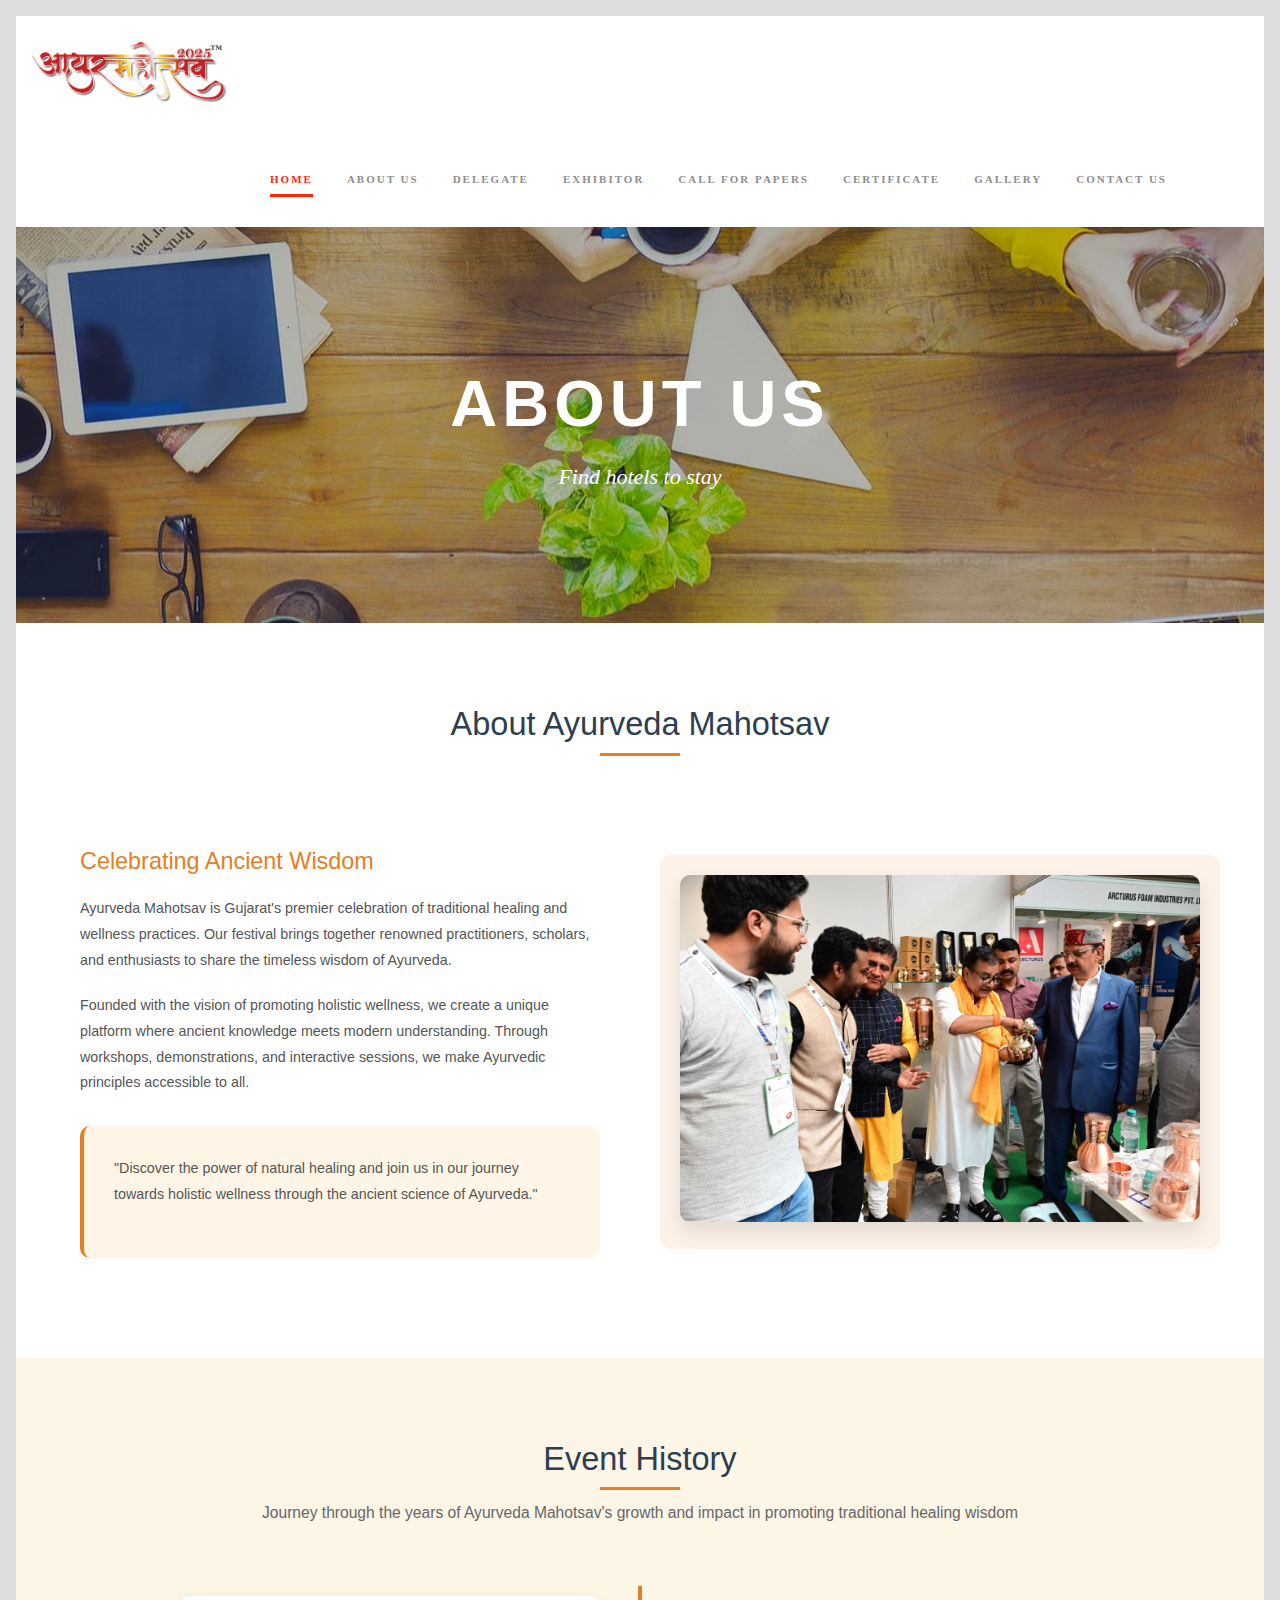
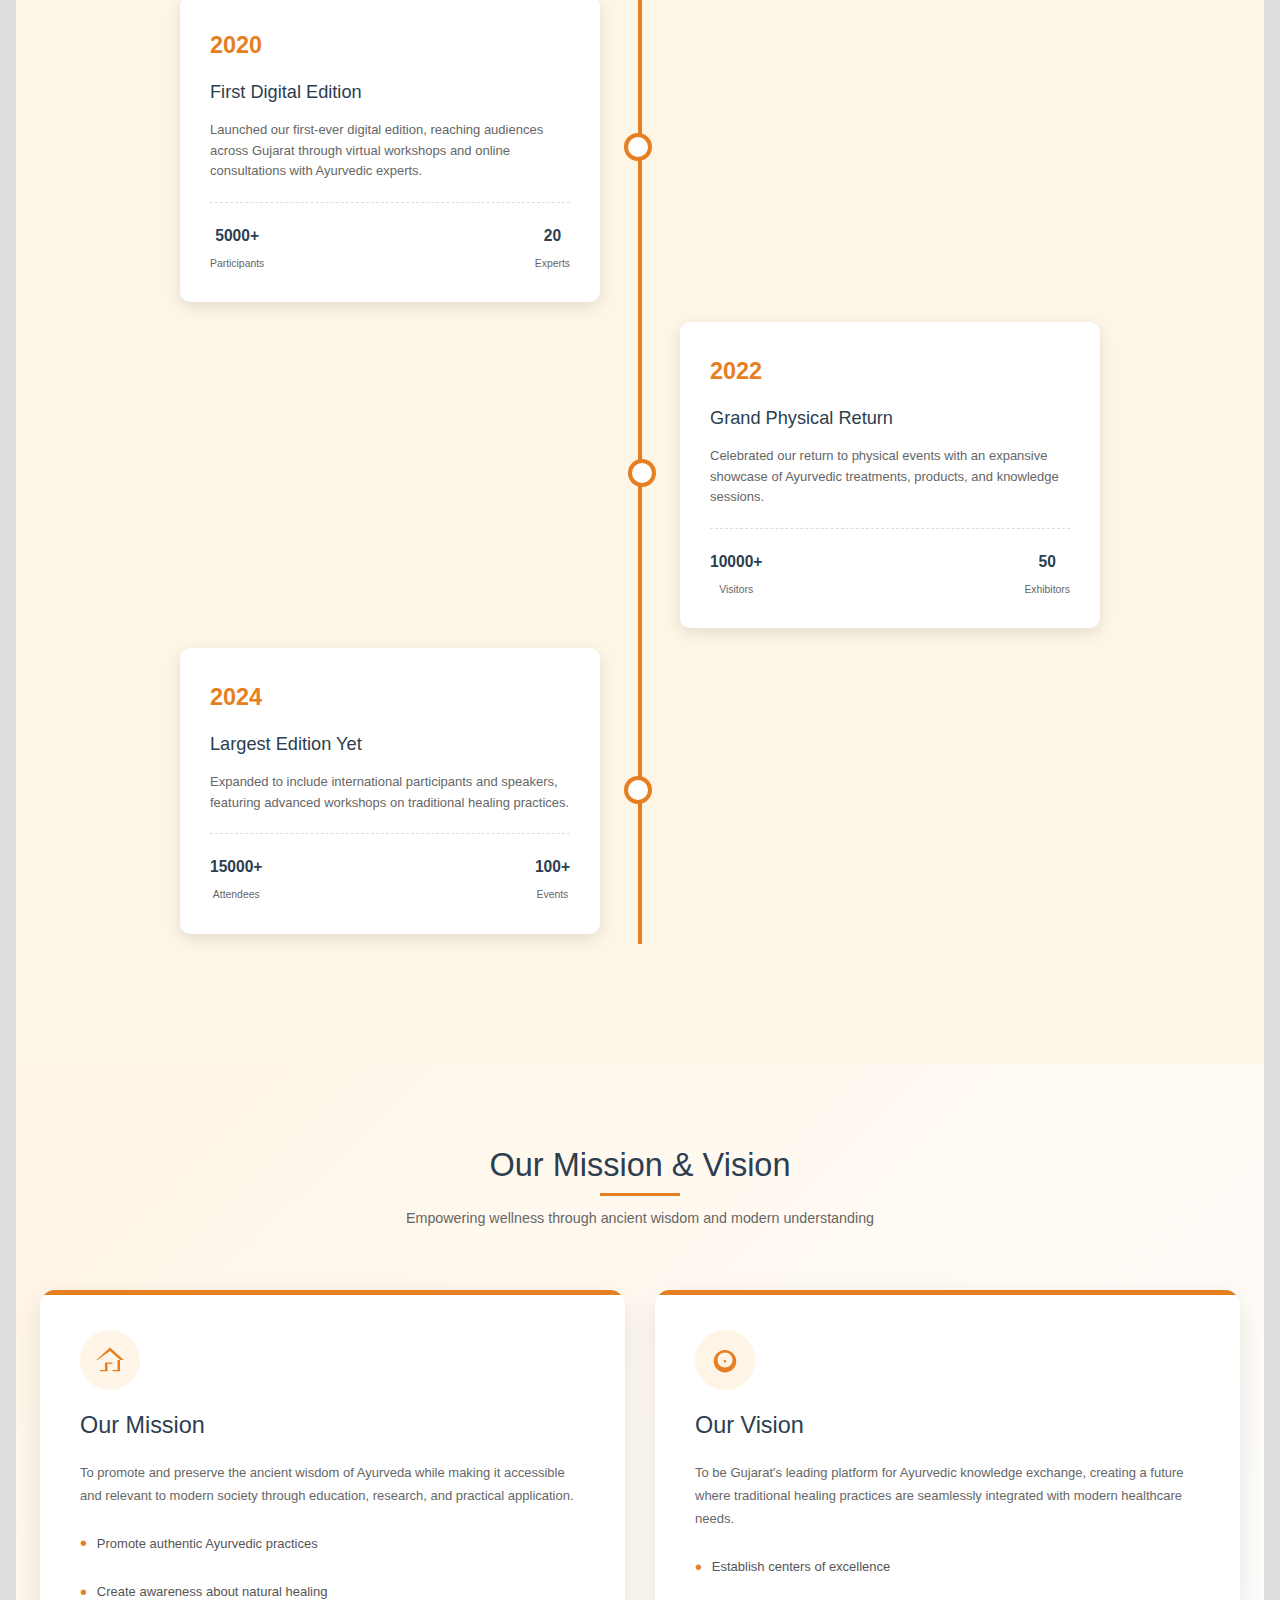
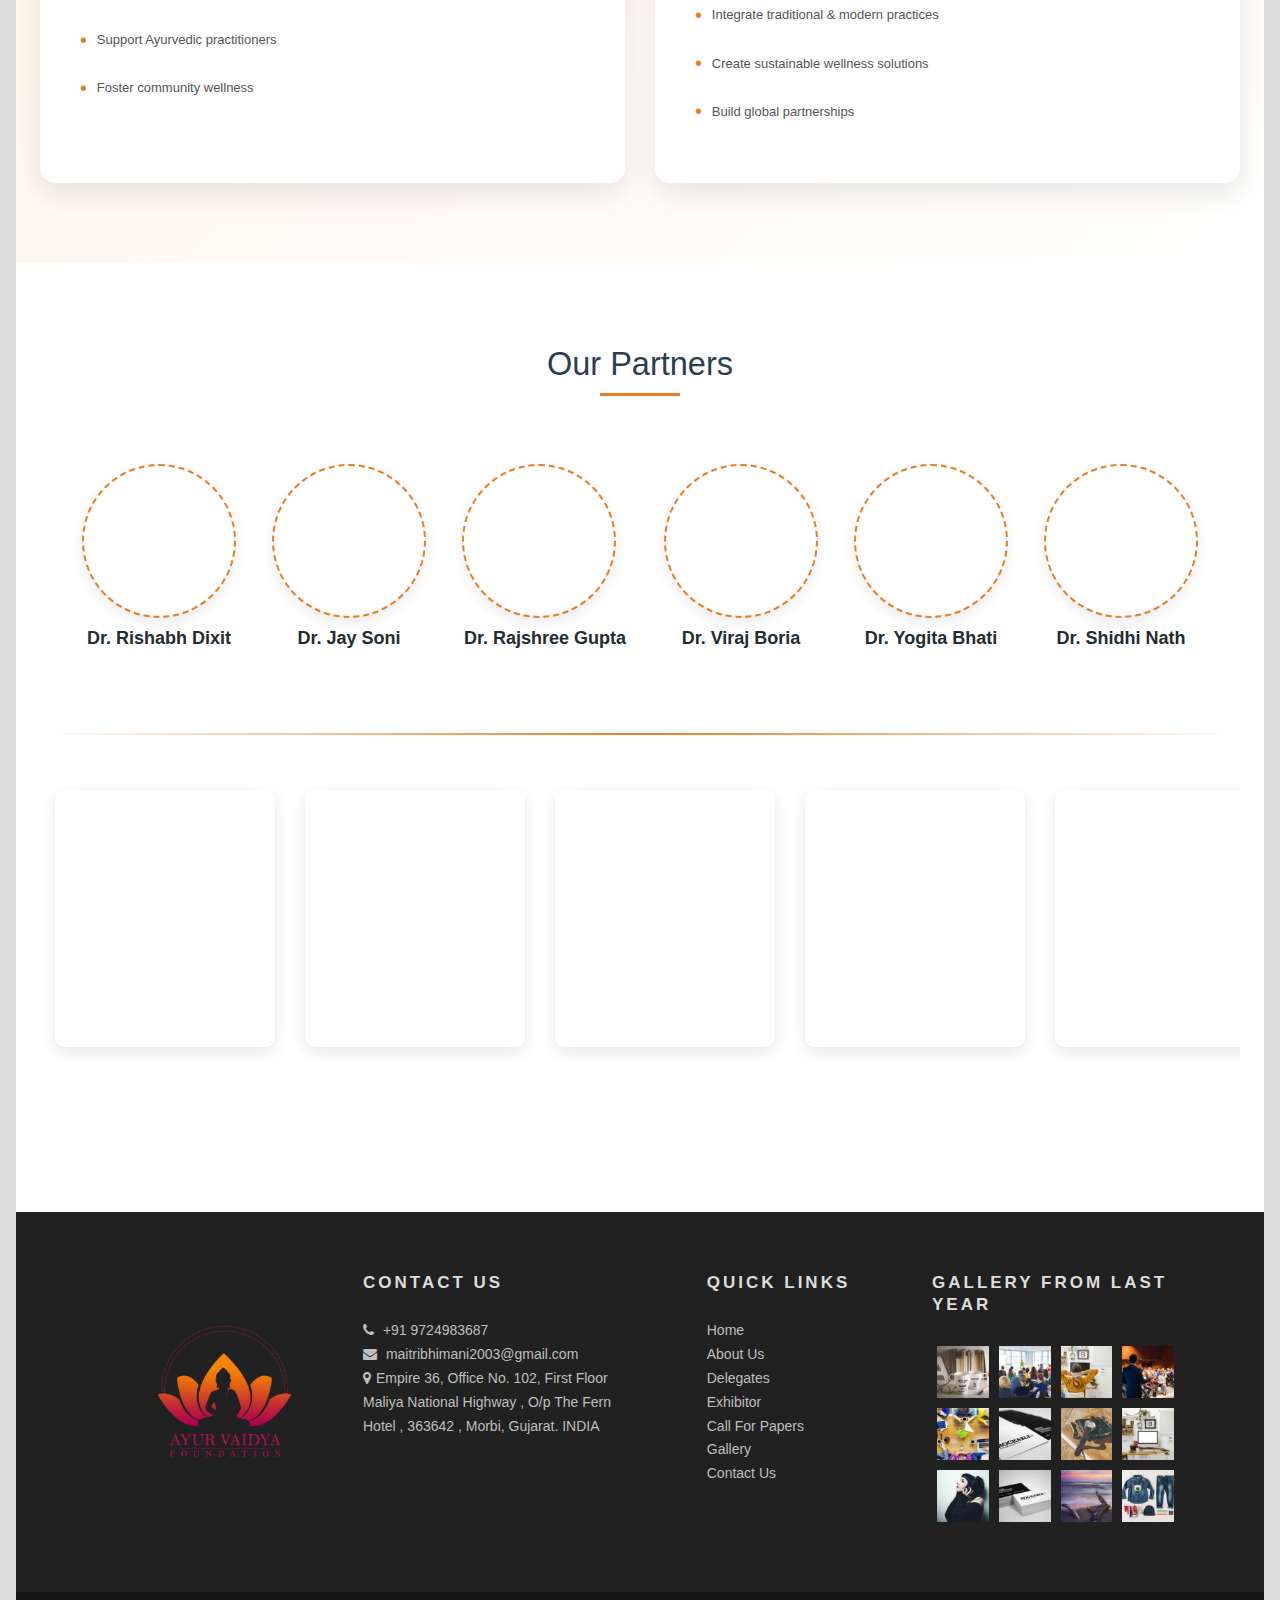
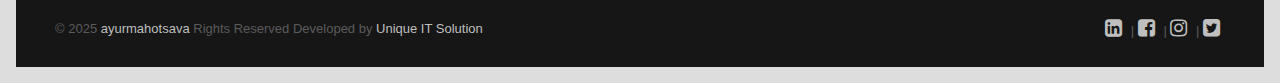
==== about-us.html @ b045b605 "first commit by hitixa" ====
<!DOCTYPE html>
<!--[if IE 7]><html class="ie ie7 ltie8 ltie9" lang=en-US><![endif]-->
<!--[if IE 8]><html class="ie ie8 ltie9" lang=en-US><![endif]-->
<!--[if !(IE 7) | !(IE 8)]><!-->
<html lang="en-US">
  <head>
    <meta charset="UTF-8" />
    <meta name="viewport" content="initial-scale=1.0" />

    <title>Home</title>

    <link rel="stylesheet" href="css/style.css" type="text/css" media="all" />
    <link
      rel="stylesheet"
      href="plugins/superfish/css/superfish.css"
      type="text/css"
      media="all"
    />
    <link
      rel="stylesheet"
      href="plugins/dl-menu/component.css"
      type="text/css"
      media="all"
    />
    <link
      rel="stylesheet"
      href="plugins/font-awesome-new/css/font-awesome.min.css"
      type="text/css"
      media="all"
    />
    <link
      rel="stylesheet"
      href="plugins/fancybox/jquery.fancybox.css"
      type="text/css"
      media="all"
    />
    <link
      rel="stylesheet"
      href="plugins/flexslider/flexslider.css"
      type="text/css"
      media="all"
    />
    <link
      rel="stylesheet"
      href="css/style-responsive.css"
      type="text/css"
      media="all"
    />
    <link
      rel="stylesheet"
      href="css/style-custom.css"
      type="text/css"
      media="all"
    />
    <link
      rel="stylesheet"
      href="plugins/masterslider/public/assets/css/masterslider.main.css"
      type="text/css"
      media="all"
    />
    <link
      rel="stylesheet"
      href="css/master-custom.css"
      type="text/css"
      media="all"
    />
    <link
      rel="stylesheet"
      href="css/dev-style.css"
      type="text/css"
      media="all"
    />
    <link rel="stylesheet" href="css/custom.css" type="text/css" media="all" />

    <link
      rel="stylesheet"
      href="../../css?family=Raleway%3A100%2C200%2C300%2Cregular%2C500%2C600%2C700%2C800%2C900&amp;subset=latin&amp;ver=5e348039466ee2df77d142cdeeca1221"
      type="text/css"
      media="all"
    />
    <link
      rel="stylesheet"
      href="../../css-1?family=Montserrat%3Aregular%2C700&amp;subset=latin&amp;ver=5e348039466ee2df77d142cdeeca1221"
      type="text/css"
      media="all"
    />
    <link
      rel="stylesheet"
      href="../../css-2?family=Droid+Serif%3Aregular%2Citalic%2C700%2C700italic&amp;subset=latin&amp;ver=5e348039466ee2df77d142cdeeca1221"
      type="text/css"
      media="all"
    />
    <link
      rel="stylesheet"
      href="https://cdnjs.cloudflare.com/ajax/libs/font-awesome/4.2.0/css/font-awesome.min.css"
    />
  </head>

  <body
    data-rsssl="1"
    class="home page-template-default page page-id-3304 _masterslider _msp_version_3.2.7"
  >
    <div class="body-wrapper float-menu" data-home="homepage-2.html">
      <header class="gdlr-header-wrapper">
        <div class="gdlr-header-inner">
          <div class="gdlr-header-container">
            <div class="gdlr-logo">
              <a href="homepage-2.html">
                <img src="images/ayur.png" alt="" />
              </a>
              <div
                class="gdlr-responsive-navigation dl-menuwrapper"
                id="gdlr-responsive-navigation"
              >
                <button class="dl-trigger">Open Menu</button>
                <ul id="menu-main-menu" class="dl-menu gdlr-main-mobile-menu">
                  <li
                    class="menu-item menu-item-home current-menu-item menu-item-has-children"
                  >
                    <a href="homepage-2.html" aria-current="page">Home</a>
                  </li>
                  <li class="menu-item menu-item-has-children">
                    <a href="about-us.html">About Us</a>
                  </li>
                  <li class="menu-item menu-item-has-children">
                    <a href="delegate.html">DELEGATE</a>
                  </li>
                  <li class="menu-item">
                    <a href="exhibitor.html">EXHIBITOR</a>
                  </li>
                  <li class="menu-item menu-item-has-children">
                    <a href="call-form-paper.html">CALL FOR PAPERS</a>
                  </li>
                  <li class="menu-item">
                    <a href="certificate.html">CERTIFICATE</a>
                  </li>
                  <li
                    class="menu-item menu-item-has-childrenmenu-item menu-item-has-children gdlr-normal-menu"
                  >
                    <a class="sf-with-ul">GALLERY</a>
                    <ul class="sub-menu" style="display: none">
                      <li class="menu-item">
                        <a href="gallary-photos.html">Photos</a>
                      </li>
                      <li class="menu-item">
                        <a href="gallary-videos.html">Videos</a>
                      </li>
                    </ul>
                  </li>
                  <li class="menu-item">
                    <a href="contactUs.html">CONTACT US</a>
                  </li>
                </ul>
              </div>
            </div>
            <div class="gdlr-navigation-wrapper">
              <nav
                class="gdlr-navigation"
                id="gdlr-main-navigation"
                role="navigation"
              >
                <ul id="menu-main-menu-1" class="sf-menu gdlr-main-menu">
                  <li
                    class="menu-item menu-item-home current-menu-item gdlr-normal-menu"
                  >
                    <a href="homepage-2.html">Home</a>
                  </li>
                  <li
                    class="menu-item menu-item-has-childrenmenu-item menu-item-has-children gdlr-normal-menu"
                  >
                    <a href="about-us.html">About Us</a>
                  </li>
                  <li
                    class="menu-item menu-item-has-childrenmenu-item menu-item-has-children gdlr-normal-menu"
                  >
                    <a href="delegate.html">DELEGATE</a>
                  </li>
                  <li class="menu-itemmenu-item gdlr-normal-menu">
                    <a href="exhibitor.html">EXHIBITOR</a>
                  </li>
                  <li
                    class="menu-item menu-item-has-childrenmenu-item menu-item-has-children gdlr-normal-menu"
                  >
                    <a href="call-form-paper.html">CALL FOR PAPERS</a>
                  </li>
                  <li class="menu-itemmenu-item gdlr-normal-menu">
                    <a href="certificate.html">CERTIFICATE</a>
                  </li>
                  <li
                    class="menu-item menu-item-has-childrenmenu-item menu-item-has-children gdlr-normal-menu"
                  >
                    <a class="sf-with-ul">GALLERY</a>
                    <ul class="sub-menu" style="display: none">
                      <li class="menu-item">
                        <a href="gallary-photos.html">Photos</a>
                      </li>
                      <li class="menu-item">
                        <a href="gallary-videos.html">Videos</a>
                      </li>
                    </ul>
                  </li>
                  <li
                    class="menu-item menu-item-has-childrenmenu-item menu-item-has-children gdlr-mega-menu"
                  >
                    <a href="contactUs.html">CONTACT US</a>
                  </li>
                </ul>
              </nav>
              <div
                class="gdlr-navigation-gimmick"
                id="gdlr-navigation-gimmick"
              ></div>
              <div class="clear"></div>
            </div>
            <div class="clear"></div>
          </div>
        </div>
        <div class="clear"></div>
      </header>
      <div id="gdlr-header-substitute"></div>
      <div class="content-wrapper">
        <div class="gdlr-content">
          <div class="with-sidebar-wrapper gdlr-type-no-sidebar">
            <!-- hero section -->
            <div
              class="gdlr-page-title-wrapper gdlr-parallax-wrapper gdlr-title-large-center"
              style="
                background-image: url('upload/page-title-background.jpg');
                background-position: center 0px;
              "
              data-bgspeed="0.5"
            >
              <div class="gdlr-page-title-overlay"></div>
              <div class="gdlr-page-title-container container">
                <h1 class="gdlr-page-title">About Us</h1>
                <span class="gdlr-page-caption">Find hotels to stay</span>
              </div>
            </div>

            <!-- hero section -->
      

            <!-- introduction -->
            <section class="about-hero">
                <div class="about-container">
                    <div class="about-header">
                        <h1>About Ayurveda Mahotsav</h1>
                    </div>
                    
                    <div class="about-content">
                        <div class="about-text">
                            <h2>Celebrating Ancient Wisdom</h2>
                            <p>Ayurveda Mahotsav is Gujarat's premier celebration of traditional healing and wellness practices. Our festival brings together renowned practitioners, scholars, and enthusiasts to share the timeless wisdom of Ayurveda.</p>
                            
                            <p>Founded with the vision of promoting holistic wellness, we create a unique platform where ancient knowledge meets modern understanding. Through workshops, demonstrations, and interactive sessions, we make Ayurvedic principles accessible to all.</p>
                            
                            <div class="highlight-box">
                                <p>"Discover the power of natural healing and join us in our journey towards holistic wellness through the ancient science of Ayurveda."</p>
                            </div>
                        </div>
                        
                        <div class="about-image">
                            <img src="./images/home/DSC_8805-min-scaled.jpg" alt="Ayurveda Herbs and Treatments">
                        </div>
                    </div>
                </div>
            </section>
            
            <!-- event History -->
            <section class="history-section">
                <div class="history-container">
                    <div class="history-header">
                        <h2>Event History</h2>
                        <p>Journey through the years of Ayurveda Mahotsav's growth and impact in promoting traditional healing wisdom</p>
                    </div>
        
                    <div class="timeline">
                        <div class="timeline-item">
                            <div class="timeline-content">
                                <div class="timeline-year">2020</div>
                                <h3 class="timeline-title">First Digital Edition</h3>
                                <p class="timeline-desc">Launched our first-ever digital edition, reaching audiences across Gujarat through virtual workshops and online consultations with Ayurvedic experts.</p>
                                <div class="timeline-stats">
                                    <div class="stat-item">
                                        <div class="stat-number">5000+</div>
                                        <div class="stat-label">Participants</div>
                                    </div>
                                    <div class="stat-item">
                                        <div class="stat-number">20</div>
                                        <div class="stat-label">Experts</div>
                                    </div>
                                </div>
                            </div>
                        </div>
        
                        <div class="timeline-item">
                            <div class="timeline-content">
                                <div class="timeline-year">2022</div>
                                <h3 class="timeline-title">Grand Physical Return</h3>
                                <p class="timeline-desc">Celebrated our return to physical events with an expansive showcase of Ayurvedic treatments, products, and knowledge sessions.</p>
                                <div class="timeline-stats">
                                    <div class="stat-item">
                                        <div class="stat-number">10000+</div>
                                        <div class="stat-label">Visitors</div>
                                    </div>
                                    <div class="stat-item">
                                        <div class="stat-number">50</div>
                                        <div class="stat-label">Exhibitors</div>
                                    </div>
                                </div>
                            </div>
                        </div>
        
                        <div class="timeline-item">
                            <div class="timeline-content">
                                <div class="timeline-year">2024</div>
                                <h3 class="timeline-title">Largest Edition Yet</h3>
                                <p class="timeline-desc">Expanded to include international participants and speakers, featuring advanced workshops on traditional healing practices.</p>
                                <div class="timeline-stats">
                                    <div class="stat-item">
                                        <div class="stat-number">15000+</div>
                                        <div class="stat-label">Attendees</div>
                                    </div>
                                    <div class="stat-item">
                                        <div class="stat-number">100+</div>
                                        <div class="stat-label">Events</div>
                                    </div>
                                </div>
                            </div>
                        </div>
                    </div>
                </div>
            </section>
            <!-- our mission our vision -->
            <section class="mission-vision-section">
                <div class="container mission-vision-section-container">
                    <div class="mission-vision-section-section-header">
                        <h2>Our Mission & Vision</h2>
                        <p>Empowering wellness through ancient wisdom and modern understanding</p>
                    </div>
        
                    <div class="mission-vision-section-cards-container">
                        <div class="mission-vision-section-card">
                            <div class="mission-vision-section-card-icon">
                                <svg viewBox="0 0 24 24">
                                    <path d="M12 2L1 12h3v9h6v-6h4v6h6v-9h3L12 2zm0 2.84L20.16 12H18v8h-4v-6H8v6H4v-8H1.84L12 4.84z"/>
                                </svg>
                            </div>
                            <h3>Our Mission</h3>
                            <p>To promote and preserve the ancient wisdom of Ayurveda while making it accessible and relevant to modern society through education, research, and practical application.</p>
                            <div class="mission-vision-section-key-points">
                                <div class="mission-vision-section-key-point">Promote authentic Ayurvedic practices</div>
                                <div class="mission-vision-section-key-point">Create awareness about natural healing</div>
                                <div class="mission-vision-section-key-point">Support Ayurvedic practitioners</div>
                                <div class="mission-vision-section-key-point">Foster community wellness</div>
                            </div>
                        </div>
        
                        <div class="mission-vision-section-card">
                            <div class="mission-vision-section-card-icon">
                                <svg viewBox="0 0 24 24">
                                    <path d="M12 6c3.31 0 6 2.69 6 6s-2.69 6-6 6-6-2.69-6-6 2.69-6 6-6m0-2C7.03 4 3 8.03 3 13s4.03 9 9 9 9-4.03 9-9-4.03-9-9-9zm0 8c-.55 0-1 .45-1 1s.45 1 1 1 1-.45 1-1-.45-1-1-1z"/>
                                </svg>
                            </div>
                            <h3>Our Vision</h3>
                            <p>To be Gujarat's leading platform for Ayurvedic knowledge exchange, creating a future where traditional healing practices are seamlessly integrated with modern healthcare needs.</p>
                            <div class="mission-vision-section-key-points">
                                <div class="mission-vision-section-key-point">Establish centers of excellence</div>
                                <div class="mission-vision-section-key-point">Integrate traditional & modern practices</div>
                                <div class="mission-vision-section-key-point">Create sustainable wellness solutions</div>
                                <div class="mission-vision-section-key-point">Build global partnerships</div>
                            </div>
                        </div>
                    </div>
                </div>
            </section>

            <!-- <section class="our-mission-vision-mission-vision-section">
                <div class="our-mission-vision-container">
                    <div class="our-mission-vision-section-header">
                        <h2>Our Mission & Vision</h2>
                        <p>Empowering wellness through ancient wisdom and modern understanding</p>
                    </div>
        
                    <div class="our-mission-vision-cards-container">
                        <div class="our-mission-vision-card">
                            <div class="our-mission-vision-card-icon">
                                <svg viewBox="0 0 24 24">
                                    <path d="M12 2L1 12h3v9h6v-6h4v6h6v-9h3L12 2zm0 2.84L20.16 12H18v8h-4v-6H8v6H4v-8H1.84L12 4.84z"/>
                                </svg>
                            </div>
                            <h3>Our Mission</h3>
                            <p>To preserve and promote the ancient wisdom of Ayurveda while making it accessible and relevant to modern society through education, research, and practical application.</p>
                            <div class="our-mission-vision-key-points">
                                <div class="our-mission-vision-key-point">Promote authentic Ayurvedic practices</div>
                                <div class="our-mission-vision-key-point">Create awareness about natural healing</div>
                                <div class="our-mission-vision-key-point">Support Ayurvedic practitioners</div>
                            </div>
                            <div class="our-mission-vision-achievement-stats">
                                <div class="our-mission-vision-stat-item">
                                    <div class="our-mission-vision-stat-number">10K+</div>
                                    <div class="our-mission-vision-stat-text">People Benefited</div>
                                </div>
                                <div class="our-mission-vision-stat-item">
                                    <div class="our-mission-vision-stat-number">100+</div>
                                    <div class="our-mission-vision-stat-text">Workshops</div>
                                </div>
                            </div>
                        </div>
        
                        <div class="our-mission-vision-card">
                            <div class="our-mission-vision-card-icon">
                                <svg viewBox="0 0 24 24">
                                    <path d="M12 6c3.31 0 6 2.69 6 6s-2.69 6-6 6-6-2.69-6-6 2.69-6 6-6m0-2C7.03 4 3 8.03 3 13s4.03 9 9 9 9-4.03 9-9-4.03-9-9-9zm0 8c-.55 0-1 .45-1 1s.45 1 1 1 1-.45 1-1-.45-1-1-1z"/>
                                </svg>
                            </div>
                            <h3>Our Vision</h3>
                            <p>To be Gujarat's leading platform for Ayurvedic knowledge exchange, creating a future where traditional healing practices are seamlessly integrated with modern healthcare needs.</p>
                            <div class="our-mission-vision-key-points">
                                <div class="our-mission-vision-key-point">Establish centers of excellence</div>
                                <div class="our-mission-vision-key-point">Integrate traditional & modern practices</div>
                                <div class="our-mission-vision-key-point">Build global partnerships</div>
                            </div>
                            <div class="our-mission-vision-achievement-stats">
                                <div class="our-mission-vision-stat-item">
                                    <div class="our-mission-vision-stat-number">50+</div>
                                    <div class="our-mission-vision-stat-text">Partners</div>
                                </div>
                                <div class="our-mission-vision-stat-item">
                                    <div class="our-mission-vision-stat-number">20+</div>
                                    <div class="our-mission-vision-stat-text">Programs</div>
                                </div>
                            </div>
                        </div>
                    </div>
                </div>
            </section> -->
            <!-- our partner -->
            <section class="our-about-par-partners-section">
                <div class="our-about-par-container">
                    <div class="our-about-par-section-header">
                        <h2>Our Partners</h2>
                    </div>
        
                    <!-- Top Logos Section -->
                    <div class="our-about-par-logo-grid">
                        <div>
                            <div class="our-about-par-logo-item">
                                <img src="./images/home/icon/speaker-3.webp" alt="Partner 1">
                            </div>
                            <p class="our-partners-text">Dr. Rishabh Dixit</p>
                        </div>
                        <div>
                            <div class="our-about-par-logo-item">
                                <img src="./images/home/icon/speaker-4.webp" alt="Partner 2">
                            </div>
                            <p class="our-partners-text">Dr. Jay Soni</p>
                        </div>
                        <div>
                            <div class="our-about-par-logo-item">
                                <img src="./images/home/icon/speaker-5.webp" alt="Partner 2">
                            </div>
                            <p class="our-partners-text">Dr. Rajshree Gupta</p>
                        </div>
                        <div>
                            <div class="our-about-par-logo-item">
                                <img src="./images/home/icon/speaker-6.webp" alt="Partner 2">
                            </div>
                            <p class="our-partners-text">Dr. Viraj Boria</p>
                        </div>
                        <div>
                            <div class="our-about-par-logo-item">
                                <img src="./images/home/icon/speaker-7.webp" alt="Partner 2">
                            </div>
                            <p class="our-partners-text">Dr. Yogita Bhati</p>
                        </div>
                        <div>
                            <div class="our-about-par-logo-item">
                                <img src="./images/home/icon/speaker-8.webp" alt="Partner 2">
                            </div>
                            <p class="our-partners-text">Dr. Shidhi Nath</p>
                        </div>
                    </div>
        
                    <!-- Divider -->
                    <div class="our-about-par-divider"></div>
        
                    <!-- Slider Section -->
                    <div class="our-about-par-slider-container">
                        <div class="our-about-par-slider-track">
                            <!-- Slide 1 -->
                            <div class="our-about-par-slide">
                                <div class="our-about-par-partner-card">
                                    <img src="./images/home/logos/3-2.png" alt="Partner 1">
                                    <div class="our-about-par-partner-info">
                                    </div>
                                </div>
                            </div>
                            <!-- Slide 2 -->
                            <div class="our-about-par-slide">
                                <div class="our-about-par-partner-card">
                                    <img src="./images/home/logos/4-2.png" alt="Partner 2">
                                    <div class="our-about-par-partner-info">
                                    </div>
                                </div>
                            </div>
                            <!-- Slide 3 -->
                            <div class="our-about-par-slide">
                                <div class="our-about-par-partner-card">
                                    <img src="./images/home/logos/5-2.png" alt="Partner 3">
                                    <div class="our-about-par-partner-info">
                                    </div>
                                </div>
                            </div>
                            <!-- Slide 4 -->
                            <div class="our-about-par-slide">
                                <div class="our-about-par-partner-card">
                                    <img src="./images/home/logos/6-2.png" alt="Partner 4">
                                    <div class="our-about-par-partner-info">
                                    </div>
                                </div>
                            </div>
                            <!-- Duplicate slides for infinite loop -->
                            <div class="our-about-par-slide">
                                <div class="our-about-par-partner-card">
                                    <img src="./images/home/logos/7-2.png" alt="Partner 1">
                                    <div class="our-about-par-partner-info">
                                    </div>
                                </div>
                            </div>
                            <div class="our-about-par-slide">
                                <div class="our-about-par-partner-card">
                                    <img src="./images/home/logos/8-2.png" alt="Partner 2">
                                    <div class="our-about-par-partner-info">
                                    </div>
                                </div>
                            </div>
                            <div class="our-about-par-slide">
                                <div class="our-about-par-partner-card">
                                    <img src="./images/home/logos/3-2.png" alt="Partner 3">
                                    <div class="our-about-par-partner-info">
                                    </div>
                                </div>
                            </div>
                            <div class="our-about-par-slide">
                                <div class="our-about-par-partner-card">
                                    <img src="./images/home/logos/6-2.png" alt="Partner 4">
                                    <div class="our-about-par-partner-info">
                                    </div>
                                </div>
                            </div>
                        </div>
                    </div>
                </div>
            </section>

            <!-- organization Partner -->
            <!-- <section class="partners-section">
                <div class="container">
                    <div class="section-header">
                        <h2>Our Partners</h2>
                        <p>Collaborating with leading organizations to promote Ayurvedic wellness across Gujarat</p>
                    </div>
        
                    <div class="partners-grid">
                        <div class="partner-card">
                            <div class="partner-image">
                                <img src="/api/placeholder/400/200" alt="Partner Campus">
                                <div class="partner-logo">
                                    <img src="/api/placeholder/80/80" alt="Partner Logo">
                                </div>
                            </div>
                            <div class="partner-content">
                                <div class="partner-type">Research Partner</div>
                                <h3 class="partner-name">Gujarat Ayurved University</h3>
                                <p class="partner-description">Leading research and education in Ayurvedic sciences, providing academic expertise and research facilities.</p>
                                <div class="partner-stats">
                                    <div class="stat">
                                        <div class="stat-number">50+</div>
                                        <div class="stat-label">Years Experience</div>
                                    </div>
                                    <div class="stat">
                                        <div class="stat-number">1000+</div>
                                        <div class="stat-label">Research Papers</div>
                                    </div>
                                </div>
                            </div>
                        </div>
        
                        <div class="partner-card">
                            <div class="partner-image">
                                <img src="/api/placeholder/400/200" alt="Partner Building">
                                <div class="partner-logo">
                                    <img src="/api/placeholder/80/80" alt="Partner Logo">
                                </div>
                            </div>
                            <div class="partner-content">
                                <div class="partner-type">Knowledge Partner</div>
                                <h3 class="partner-name">Institute of Teaching and Research in Ayurveda</h3>
                                <p class="partner-description">Premier institute providing expert knowledge and training in traditional Ayurvedic practices.</p>
                                <div class="partner-stats">
                                    <div class="stat">
                                        <div class="stat-number">30+</div>
                                        <div class="stat-label">Expert Faculty</div>
                                    </div>
                                    <div class="stat">
                                        <div class="stat-number">500+</div>
                                        <div class="stat-label">Programs</div>
                                    </div>
                                </div>
                            </div>
                        </div>
        
                        <div class="partner-card">
                            <div class="partner-image">
                                <img src="/api/placeholder/400/200" alt="Partner Office">
                                <div class="partner-logo">
                                    <img src="/api/placeholder/80/80" alt="Partner Logo">
                                </div>
                            </div>
                            <div class="partner-content">
                                <div class="partner-type">Industry Partner</div>
                                <h3 class="partner-name">Gujarat Ayurved Products Association</h3>
                                <p class="partner-description">Supporting the growth of Ayurvedic product manufacturers and ensuring quality standards.</p>
                                <div class="partner-stats">
                                    <div class="stat">
                                        <div class="stat-number">200+</div>
                                        <div class="stat-label">Members</div>
                                    </div>
                                    <div class="stat">
                                        <div class="stat-number">20+</div>
                                        <div class="stat-label">Years</div>
                                    </div>
                                </div>
                            </div>
                        </div>
                    </div>
                </div>
            </section> -->

          </div>
        </div>
      </div>
      <!-- footer -->
      <footer class="footer-wrapper">
        <div class="footer-container" style="margin: 70px 70px 0 70px">
          <div class="footer-column three columns" id="footer-widget-1">
            <div
              id="text-5"
              class="widget widget_text gdlr-item gdlr-widget footer-logo"
            >
              <img src="images/png plain final logo.png" />
              <div class="textwidget">
                <!-- <p>
								<a href="http://themeforest.net/user/max-themes" target="_blank" rel="noopener noreferrer">
									<i class="gdlr-icon fa fa-facebook-square" style="color: #fff; font-size: 24px; "></i>
								</a>
								<a href="http://themeforest.net/user/max-themes" target="_blank" rel="noopener noreferrer">
									<i class="gdlr-icon fa fa-twitter-square" style="color: #fff; font-size: 24px; "></i>
								</a>
								<a href="http://themeforest.net/user/max-themes" target="_blank" rel="noopener noreferrer">
									<i class="gdlr-icon fa fa-linkedin-square" style="color: #fff; font-size: 24px; "></i>
								</a>
								<a href="http://themeforest.net/user/max-themes" target="_blank" rel="noopener noreferrer">
									<i class="gdlr-icon fa fa-google-plus-square" style="color: #fff; font-size: 24px; "></i>
								</a>
								<a href="http://themeforest.net/user/max-themes" target="_blank" rel="noopener noreferrer">
									<i class="gdlr-icon fa fa-pinterest-square" style="color: #fff; font-size: 24px; "></i>
								</a>
								<a href="http://themeforest.net/user/max-themes" target="_blank" rel="noopener noreferrer">
									<i class="gdlr-icon fa fa-flickr" style="color: #fff; font-size: 24px; "></i>
								</a>
							</p> -->
              </div>
            </div>
          </div>
          <div class="footer-column three columns" id="footer-widget-2">
            <div id="recent-posts-4" class="">
              <h3 class="gdlr-widget-title">Contact US</h3>
              <div class="footer-contact-detail">
                <i class="fa fa-phone" aria-hidden="true"></i> +91 9724983687
              </div>
              <div class="footer-contact-detail">
                <i class="fa fa-envelope" aria-hidden="true"></i>
                maitribhimani2003@gmail.com
              </div>
              <div class="footer-contact-detail">
                <i class="fa fa-map-marker" aria-hidden="true"></i>Empire 36,
                Office No. 102, First Floor Maliya National Highway , O/p The
                Fern Hotel , 363642 , Morbi, Gujarat. INDIA
              </div>
            </div>
          </div>
          <div
            class="footer-column three columns"
            id="footer-widget-3"
            style="display: flex; justify-content: center"
          >
            <div id="text-10" class="widget widget_text gdlr-item gdlr-widget">
              <h3 class="gdlr-widget-title">Quick Links</h3>
              <div class="clear"></div>
              <div class="textwidget"><a href="homepage-2.html">Home</a></div>
              <div class="textwidget"><a href="about-us.html">About Us</a></div>
              <div class="textwidget">
                <a href="delegate.html">Delegates</a>
              </div>
              <div class="textwidget">
                <a href="exhibitor.html">Exhibitor</a>
              </div>
              <div class="textwidget">
                <a href="call-form-paper.html">Call For Papers</a>
              </div>
              <div class="textwidget"><a>Gallery</a></div>
              <div class="textwidget"><a href="contactUs.html">Contact Us</a></div>
            </div>
          </div>
          <div class="footer-column three columns" id="footer-widget-4">
            <div id="text-9" class="widget widget_text gdlr-item gdlr-widget">
              <h3 class="gdlr-widget-title">Gallery From Last Year</h3>
              <div class="clear"></div>
              <div class="textwidget">
                <div class="clear"></div>
                <div class="gdlr-space" style="margin-top: 30px"></div>
                <div class="gdlr-shortcode-wrapper">
                  <div class="gdlr-gallery-item gdlr-item">
                    <div class="gallery-column three columns">
                      <div class="gallery-item">
                        <a
                          href="upload/photodune-7770665-two-white-coffee-mug-with-diy-decoration-on-vintage-effect-m.jpg"
                          data-fancybox-group="gdlr-gal-2"
                          data-rel="fancybox"
                          ><img
                            src="upload/photodune-7770665-two-white-coffee-mug-with-diy-decoration-on-vintage-effect-m-150x150.jpg"
                            alt=""
                            width="150"
                            height="150"
                        /></a>
                      </div>
                    </div>
                    <div class="gallery-column three columns">
                      <div class="gallery-item">
                        <a
                          href="upload/photodune-8523683-speaker-at-business-convention-and-presentation-m.jpg"
                          data-fancybox-group="gdlr-gal-2"
                          data-rel="fancybox"
                          ><img
                            src="upload/photodune-8523683-speaker-at-business-convention-and-presentation-m-150x150.jpg"
                            alt=""
                            width="150"
                            height="150"
                        /></a>
                      </div>
                    </div>
                    <div class="gallery-column three columns">
                      <div class="gallery-item">
                        <a
                          href="upload/photodune-6745579-modern-creative-man-relaxing-on-workspace-m.jpg"
                          data-fancybox-group="gdlr-gal-2"
                          data-rel="fancybox"
                          ><img
                            src="upload/photodune-6745579-modern-creative-man-relaxing-on-workspace-m-150x150.jpg"
                            alt=""
                            width="150"
                            height="150"
                        /></a>
                      </div>
                    </div>
                    <div class="gallery-column three columns">
                      <div class="gallery-item">
                        <a
                          href="upload/photodune-8522811-speaker-at-business-conference-and-presentation-m.jpg"
                          data-fancybox-group="gdlr-gal-2"
                          data-rel="fancybox"
                          ><img
                            src="upload/photodune-8522811-speaker-at-business-conference-and-presentation-m-150x150.jpg"
                            alt=""
                            width="150"
                            height="150"
                        /></a>
                      </div>
                    </div>
                    <div class="clear"></div>
                    <div class="gallery-column three columns">
                      <div class="gallery-item">
                        <a
                          href="upload/photodune-8797753-multiethnic-people-with-startup-business-talking-in-a-cafe-m.jpg"
                          data-fancybox-group="gdlr-gal-2"
                          data-rel="fancybox"
                          ><img
                            src="upload/photodune-8797753-multiethnic-people-with-startup-business-talking-in-a-cafe-m-150x150.jpg"
                            alt=""
                            width="150"
                            height="150"
                        /></a>
                      </div>
                    </div>
                    <div class="gallery-column three columns">
                      <div class="gallery-item">
                        <a
                          href="upload/card04.jpg"
                          data-fancybox-group="gdlr-gal-2"
                          data-rel="fancybox"
                          ><img
                            src="upload/card04-150x150.jpg"
                            alt=""
                            width="150"
                            height="150"
                        /></a>
                      </div>
                    </div>
                    <div class="gallery-column three columns">
                      <div class="gallery-item">
                        <a
                          href="upload/photodune-6745606-man-wristwatch-calendar-key-and-glasses-on-a-old-table-m.jpg"
                          data-fancybox-group="gdlr-gal-2"
                          data-rel="fancybox"
                          ><img
                            src="upload/photodune-6745606-man-wristwatch-calendar-key-and-glasses-on-a-old-table-m-150x150.jpg"
                            alt=""
                            width="150"
                            height="150"
                        /></a>
                      </div>
                    </div>
                    <div class="gallery-column three columns">
                      <div class="gallery-item">
                        <a
                          href="upload/photodune-6745585-modern-creative-workspace-m.jpg"
                          data-fancybox-group="gdlr-gal-2"
                          data-rel="fancybox"
                          ><img
                            src="upload/photodune-6745585-modern-creative-workspace-m-150x150.jpg"
                            alt=""
                            width="150"
                            height="150"
                        /></a>
                      </div>
                    </div>
                    <div class="clear"></div>
                    <div class="gallery-column three columns">
                      <div class="gallery-item">
                        <a
                          href="upload/6426608875_186070f8ca_o.jpg"
                          data-fancybox-group="gdlr-gal-2"
                          data-rel="fancybox"
                          ><img
                            src="upload/6426608875_186070f8ca_o-150x150.jpg"
                            alt=""
                            width="150"
                            height="150"
                        /></a>
                      </div>
                    </div>
                    <div class="gallery-column three columns">
                      <div class="gallery-item">
                        <a
                          href="upload/card01.jpg"
                          data-fancybox-group="gdlr-gal-2"
                          data-rel="fancybox"
                          ><img
                            src="upload/card01-150x150.jpg"
                            alt=""
                            width="150"
                            height="150"
                        /></a>
                      </div>
                    </div>
                    <div class="gallery-column three columns">
                      <div class="gallery-item">
                        <a
                          href="upload/13349065283_64d09b067c_o.jpg"
                          data-fancybox-group="gdlr-gal-2"
                          data-rel="fancybox"
                          ><img
                            src="upload/13349065283_64d09b067c_o-150x150.jpg"
                            alt=""
                            width="150"
                            height="150"
                        /></a>
                      </div>
                    </div>
                    <div class="gallery-column three columns">
                      <div class="gallery-item">
                        <a
                          href="upload/photodune-8795110-overhead-of-essentials-denim-clothes-m.jpg"
                          data-fancybox-group="gdlr-gal-2"
                          data-rel="fancybox"
                          ><img
                            src="upload/photodune-8795110-overhead-of-essentials-denim-clothes-m-150x150.jpg"
                            alt=""
                            width="150"
                            height="150"
                        /></a>
                      </div>
                    </div>
                    <div class="clear"></div>
                  </div>
                </div>
              </div>
            </div>
          </div>

          <div class="clear"></div>
        </div>
        <div class="copyright-wrapper">
          <div class="copyright-container container">
            <div class="copyright-left">
              © 2025
              <a href="https://theuniqueitsolution.com/">ayurmahotsava</a>
              Rights Reserved Developed by
              <a href="https://theuniqueitsolution.com/">Unique IT Solution</a>
            </div>
            <div class="copyright-right">
              <a class="footer-icon-font" href="about-us.html"
                ><i class="fa fa-linkedin-square" aria-hidden="true"></i
              ></a>
              |
              <a class="footer-icon-font" href="#"
                ><i class="fa fa-facebook-square" aria-hidden="true"></i
              ></a>
              |
              <a class="footer-icon-font" href="#"
                ><i class="fa fa-instagram" aria-hidden="true"></i
              ></a>
              |
              <a class="footer-icon-font" href="contact-page.html"
                ><i class="fa fa-twitter-square" aria-hidden="true"></i
              ></a>
            </div>
            <div class="clear"></div>
          </div>
        </div>
      </footer>
    </div>

    <script>
      (window.MSReady = window.MSReady || []).push(function ($) {
        "use strict";
        var masterslider_ddd7 = new MasterSlider();
        masterslider_ddd7.control("bullets", {
          autohide: true,
          overVideo: true,
          dir: "h",
          align: "bottom",
          space: 6,
          margin: 20,
          hideUnder: 420,
        });
        masterslider_ddd7.setup("MS5cee5d542ddd7", {
          width: 1180,
          height: 695,
          minHeight: 0,
          space: 0,
          start: 1,
          grabCursor: true,
          swipe: true,
          mouse: false,
          keyboard: false,
          layout: "fullwidth",
          wheel: false,
          autoplay: false,
          instantStartLayers: false,
          mobileBGVideo: false,
          loop: true,
          shuffle: false,
          preload: 0,
          heightLimit: true,
          autoHeight: false,
          smoothHeight: true,
          endPause: false,
          overPause: true,
          fillMode: "fill",
          centerControls: true,
          startOnAppear: false,
          layersMode: "center",
          autofillTarget: "",
          hideLayers: false,
          fullscreenMargin: 0,
          speed: 20,
          dir: "h",
          parallaxMode: "swipe",
          view: "wave",
        });
        MSScrollParallax.setup(masterslider_ddd7, 30, 50, true);
        $("head").append(
          "<link rel=stylesheet id=ms-fonts  href='//fonts.googleapis.com/css?family=Raleway:500,800,regular' type=text/css media='all' />"
        );
        window.masterslider_instances = window.masterslider_instances || [];
        window.masterslider_instances.push(masterslider_ddd7);
      });
    </script>

    <!-- <script>
  var slider = new MasterSlider();
slider.setup("MS5cee5d542ddd7", {
    width: 1024,
    height: 500,
    space: 5,
    loop: true,
    view: "basic",
    controls: {
        arrows: { autohide: false } 
    }
});
slider.control("arrows");
slider.control("bullets");  
</script> -->

    <script src="js/jquery/jquery.js"></script>
    <script src="js/jquery/jquery-migrate.min.js"></script>

    <script src="plugins/superfish/js/superfish.js"></script>
    <script src="js/hoverIntent.min.js"></script>
    <script src="plugins/dl-menu/modernizr.custom.js"></script>
    <script src="plugins/dl-menu/jquery.dlmenu.js"></script>
    <script src="plugins/jquery.easing.js"></script>
    <script src="plugins/fancybox/jquery.fancybox.pack.js"></script>
    <script src="plugins/fancybox/helpers/jquery.fancybox-media.js"></script>
    <script src="plugins/fancybox/helpers/jquery.fancybox-thumbs.js"></script>
    <script src="plugins/flexslider/jquery.flexslider.js"></script>
    <script src="plugins/jquery.isotope.min.js"></script>
    <script src="js/plugins.min.js"></script>
    <script src="plugins/masterslider/public/assets/js/masterslider.min.js"></script>
  </body>
</html>
---- css/style.css ----
/*------------------------------------------------------------------
[Table of contents]

1. Initiate Css
	1. Reset
	2. Wordpress Style ( caption / align style )
2. Theme Style
	1. Header
	2. Sidebar
	3. Footer
3.) Content Item
4.) Widget
5.) Default Plugin
6.) Goodlayers Soccer Plugin 
-------------------------------------------------------------------*/

/*--- reset ---*/
html,
body,
div,
span,
applet,
object,
iframe,
h1,
h2,
h3,
h4,
h5,
h6,
p,
blockquote,
pre,
a,
abbr,
acronym,
address,
big,
cite,
code,
del,
dfn,
em,
font,
img,
ins,
kbd,
q,
s,
samp,
small,
strike,
strong,
sub,
sup,
tt,
var,
b,
i,
center,
dl,
dt,
dd,
ol,
ul,
li,
fieldset,
form,
label,
legend,
table,
caption,
tbody,
tfoot,
thead,
tr,
th,
td,
article,
aside,
audio,
canvas,
details,
figcaption,
figure,
footer,
header,
hgroup,
mark,
menu,
meter,
nav,
output,
progress,
section,
summary,
time,
video {
	border: 0;
	outline: 0;
	font-size: 100%;
	vertical-align: baseline;
	background: transparent;
	margin: 0;
	padding: 0;
}

article,
aside,
dialog,
figure,
footer,
header,
hgroup,
nav,
section,
blockquote {
	display: block;
}

nav ul {
	list-style: none;
}

ol {
	list-style: decimal;
}

ul {
	list-style: disc;
}

ul ul {
	list-style: circle;
}

blockquote,
q {
	quotes: none;
}

blockquote:before,
blockquote:after,
q:before,
q:after {
	content: none;
}

ins {
	text-decoration: underline;
}

del {
	text-decoration: line-through;
}

mark {
	background: none;
}

abbr[title],
dfn[title] {
	border-bottom: 1px dotted #000;
	cursor: help;
}

table {
	border-collapse: collapse;
	border-spacing: 0;
}

hr {
	display: block;
	height: 1px;
	border: 0;
	border-top: 1px solid #ccc;
	margin: 1em 0;
	padding: 0;
}

input[type=submit],
input[type=button],
button {
	margin: 0;
	padding: 0;
}

input,
select,
a img {
	vertical-align: middle;
}

b,
strong {
	font-weight: bold;
}

i,
em {
	font-style: italic;
}

/*--- clear ---*/
.clear {
	display: block;
	clear: both;
	visibility: hidden;
	line-height: 0;
	height: 0;
	zoom: 1;
}

.clear-fix {
	zoom: 1;
}

.clear-fix:after {
	content: ".";
	display: block;
	clear: both;
	visibility: hidden;
	line-height: 0;
	height: 0;
}

/*--- wordpress core ---*/
.alignnone {
	margin: 5px 20px 20px 0;
}

.aligncenter,
div.aligncenter {
	display: block;
	margin: 5px auto 5px auto;
}

.alignright {
	float: right;
	margin: 5px 0 20px 20px;
}

.alignleft {
	float: left;
	margin: 5px 20px 20px 0;
}

.aligncenter {
	display: block;
	margin: 5px auto 5px auto;
}

a img.alignright {
	float: right;
	margin: 5px 0 20px 20px;
}

a img.alignnone {
	margin: 5px 20px 20px 0;
}

a img.alignleft {
	float: left;
	margin: 5px 20px 20px 0;
}

a img.aligncenter {
	display: block;
	margin-left: auto;
	margin-right: auto;
}

.wp-caption {
	background: #fff;
	border-width: 1px;
	border-style: solid;
	max-width: 96%;
	padding: 5px 3px 10px;
	text-align: center;
}

.wp-caption.alignnone {
	margin: 5px 20px 20px 0;
}

.wp-caption.alignleft {
	margin: 5px 20px 20px 0;
}

.wp-caption.alignright {
	margin: 5px 0 20px 20px;
}

.wp-caption img {
	border: 0 none;
	height: auto;
	margin: 0;
	max-width: 98.5%;
	padding: 0;
	width: auto;
}

.wp-caption p.wp-caption-text {
	font-size: 11px;
	line-height: 17px;
	margin: 0;
	padding: 0 4px 5px;
}

.sticky {}

.bypostauthor {}

.gallery-item .gallery-icon {
	margin-right: 10px;
}

i {
	margin-right: 5px;
}

a {
	text-decoration: none;
}

p {
	margin-bottom: 20px;
}

ul,
ol {
	margin-bottom: 20px;
	margin-left: 30px;
}

body {
	line-height: 1.7;
	font-family: Arial, Helvetica, sans-serif;
	overflow-y: scroll;
	-webkit-text-size-adjust: 100%;
	-webkit-font-smoothing: antialiased;
}

h1,
h2,
h3,
h4,
h5,
h6 {
	line-height: 1.3;
	margin-bottom: 18px;
	font-weight: 400;
}

/*----------------------------------------------------------------------*/
/*---------------             THEME STYLE             ------------------*/
/*----------------------------------------------------------------------*/

/*--- structure ---*/
.container {
	padding: 0px;
	margin: 0px auto;
	/* position: relative; */
}

.column,
.columns {
	float: left;
	position: relative;
	min-height: 1px;
}

.one-ninth {
	width: 11.111%;
}

.one-eighth {
	width: 12.5%;
}

.one-seventh {
	width: 14.285%;
}

.one-fifth {
	width: 20%;
}

.two-fifth {
	width: 40%;
}

.three-fifth {
	width: 60%;
}

.four-fifth {
	width: 80%;
}

.one {
	width: 8.333%
}

.two {
	width: 16.666%;
}

.three {
	width: 25%;
}

.four {
	width: 33.333%;
}

.five {
	width: 41.666%;
}

.six {
	width: 50%;
}

.seven {
	width: 58.334%;
}

.eight {
	width: 66.667%;
}

.nine {
	width: 75%;
}

.ten {
	width: 83.334%;
}

.eleven {
	width: 91.667%;
}

.twelve {
	width: 100%;
}

.ie7 .sf-mega-section.three {
	width: 24%;
}

.gdlr-item {
	margin: 0px 15px 20px;
	min-height: 1px;
}

.gdlr-full-size-wrapper .gdlr-item-no-space {
	margin-bottom: 0px;
}

.gdlr-item-no-space {
	margin: 0px 20px 40px;
}

.gdlr-item-no-space .gdlr-item {
	margin: 0px;
}

.gdlr-item.gdlr-main-content {
	margin-bottom: 55px;
}

.gdlr-item.gdlr-divider-item {
	margin-bottom: 50px
}

.section-container,
.gdlr-item-start-content,
.gdlr-parallax-wrapper,
.gdlr-color-wrapper {
	padding-top: 70px;
}

.gdlr-color-wrapper,
.gdlr-parallax-wrapper,
.gdlr-full-size-wrapper {
	padding-bottom: 40px;
}

.gdlr-full-size-wrapper .gdlr-item,
.gdlr-full-size-wrapper .gdlr-item-no-space {
	margin-left: 0px;
	margin-right: 0px;
}

.ie7 .gdlr-item-start-content {
	overflow: hidden;
}

audio {
	width: 100%;
}

.mejs-container .mejs-controls .mejs-horizontal-volume-slider {
	position: relative;
	clear: both;
	float: right;
	top: -31px;
}

img,
video {
	max-width: 100%;
	height: auto;
	width: auto;
	/* for ie8 */
}

.ms-container video {
	max-width: none;
}

input[type="text"],
input[type="email"],
input[type="password"],
textarea {
	border: 0px;
	outline: none;
	padding: 6px;
	max-width: 100%;
}

/*--- transition / color animation  ---*/
a {
	transition: color 300ms, background-color 300ms, opacity 300ms;
	-moz-transition: color 300ms, background-color 300ms, opacity 300ms;
	/* FF3.7+ */
	-o-transition: color 300ms, background-color 300ms, opacity 300ms;
	/* Opera 10.5 */
	-webkit-transition: color 300ms, background-color 300ms, opacity 300ms;
	/* Saf3.2+, Chrome */
}

/*--- boxed style ---*/
.body-wrapper {
	overflow: hidden;
}

.body-wrapper.gdlr-boxed-style {
	margin: 0px auto;
	-moz-box-shadow: 0px 1px 5px rgba(0, 0, 0, 0.15);
	-webkit-box-shadow: 0px 5px 2px rgba(0, 0, 0, 0.15);
	box-shadow: 0px 1px 5px rgba(0, 0, 0, 0.15);
}

img.gdlr-full-boxed-background {
	min-height: 100%;
	min-width: 1024px;
	width: 100%;
	height: auto;
	position: fixed;
	top: 0;
	left: 0;
	z-index: -1;
}

@media screen and (max-width: 1024px) {
	img.gdlr-full-boxed-background {
		left: 50%;
		margin-left: -512px;
	}
}

.content-wrapper {
	position: relative;
	z-index: 89;
}

/*--- top navigation ---*/
.top-navigation-wrapper {
	position: relative;
	z-index: 98;
}

.top-navigation-divider {
	margin: 0px 20px;
	opacity: 0.2;
	filter: alpha(opacity=20);
	border-bottom-width: 1px;
	border-bottom-style: solid;
}

.top-navigation-left {
	float: left;
	margin: 0px 20px;
}

.top-navigation-right {
	float: right;
	margin: 0px 20px;
}

.top-navigation-right-text {
	font-size: 12px;
	letter-spacing: 1px;
	font-weight: 700;
	float: left;
	padding: 15px 0px;
	line-height: 18px;
}

.top-social-wrapper {
	padding-top: 11px;
	padding-bottom: 11px;
}

/* height = 33px */
.top-social-wrapper .social-icon {
	float: left;
	margin-left: 7px;
	max-width: 22px;
}

.top-social-wrapper .social-icon:first-child {
	margin-left: 0px;
}

.top-social-wrapper .social-icon a:hover {
	opacity: 0.6;
	filter: alpha(opacity=60);
}

/*--- search form ---*/
.gdlr-navigation-substitute {
	position: relative;
	z-index: 91;
}

#gdlr-menu-search-button {
	margin-right: 0px;
	position: absolute;
	font-size: 14px;
	margin-top: -4px;
	padding: 5px;
	right: 20px;
	cursor: pointer;
}

#gdlr-menu-search {
	position: absolute;
	top: 100%;
	right: 20px;
	width: 250px;
	display: none;
}

#gdlr-menu-search input[type="text"] {
	margin: 0px;
	background: transparent;
	padding: 20px 23px;
	font-size: 12px;
	letter-spacing: 1px;
}

#gdlr-menu-search input[type="submit"] {
	display: none;
}

.gdlr-menu-search-button-sep {
	position: absolute;
	right: 65px;
	margin-top: -2px;
	font-weight: bold;
	font-size: 11px;
}

.gdlr-fixed-header .gdlr-menu-search-button-sep {
	visibility: hidden;
}

.gdlr-fixed-header #gdlr-menu-search-button {
	visibility: hidden;
}

.gdlr-fixed-header #gdlr-menu-search {
	display: none !important;
}

/*--- top login menu---*/
.gdlr-login-form input[type="text"],
.gdlr-login-form input[type="email"],
.gdlr-login-form input[type="password"] {
	width: 200px;
	padding: 12px;
	margin-bottom: 5px;
}

.gdlr-login-form label {
	display: block;
	margin-bottom: 4px;
}

.gdlr-login-form p {
	margin-bottom: 0px;
	margin-top: 9px;
	overflow: hidden;
}

.gdlr-login-form p:first-child {
	margin-top: 0px;
}

.gdlr-login-form input[type="submit"] {
	margin-bottom: 0px;
}

.gdlr-login-form input[type="checkbox"] {
	margin: 2px 10px 0px 0px;
	float: left;
}

.gdlr-login-form .login-remember {
	padding-top: 3px;
}

/*--- header ---*/
.gdlr-top-woocommerce-button {
	cursor: pointer;
	width: 15px;
	height: 18px;
	padding: 13px 4px 0px;
	text-align: center;
	font-size: 10px;
	margin-top: -9px;
}

.gdlr-top-woocommerce-wrapper {
	float: right;
	margin-left: 10px;
	padding-left: 20px;
}

.gdlr-top-woocommerce {
	text-align: center;
	padding-top: 20px;
	display: none;
	position: absolute;
	right: 15px;
}

.gdlr-top-woocommerce .gdlr-top-woocommerce-inner {
	padding: 30px 45px 23px;
}

.gdlr-top-woocommerce .gdlr-cart-count {
	margin-bottom: 8px;
}

.gdlr-top-woocommerce .gdlr-cart-amount {
	margin-bottom: 20px;
}

.gdlr-top-woocommerce-inner>a {
	display: block;
	font-sizE: 14px;
	font-weight: bold;
	margin-bottom: 8px;
}

.gdlr-header-wrapper {
	position: relative;
	z-index: 99;
	left: 0px;
	right: 0px;
}

.gdlr-header-container {
	position: relative;
	z-index: 97;
}

.gdlr-logo {
	float: left;
	margin-left: 15px;
	margin-right: 15px;
}

.gdlr-logo h1 {
	margin-bottom: 0px;
	line-height: 0;
}

.gdlr-header-inner {
	transition: background-color 300ms;
	-moz-transition: background-color 300ms;
	-o-transition: background-color 300ms;
	-webkit-transition: background-color 300ms;
}

.gdlr-fixed-header {
	position: fixed;
	top: 0px;
	left: 0px;
	right: 0px;
	z-index: 999;
}

.gdlr-fixed-header .gdlr-logo img {
	width: auto;
}

.gdlr-fixed-header .gdlr-main-menu>li>a {
	padding-bottom: 18px;
}

.gdlr-fixed-header .gdlr-navigation-slide-bar {
	display: none;
}

.gdlr-fixed-header .gdlr-navigation-wrapper .gdlr-main-menu>li>a {
	padding-bottom: 26px;
}

.admin-bar .gdlr-fixed-header {
	top: 32px
}

.gdlr-navigation-wrapper {
	margin: 0px 15px;
	float: right;
	padding-right: 65px;
}

.gdlr-navigation-wrapper .gdlr-navigation-container {
	position: relative;
	line-height: 0;
}

.gdlr-navigation-wrapper .gdlr-main-menu>li {
	padding: 0px 17px;
}

.gdlr-navigation-wrapper .gdlr-main-menu>li>a {
	font-size: 11px;
	text-transform: uppercase;
	padding: 0px 0px 38px 0px;
	margin: 0px;
	font-weight: 800;
	letter-spacing: 2px;
}

.gdlr-navigation-wrapper .gdlr-main-menu>li:first-child>a {
	padding-left: 0px;
}

.gdlr-navigation-wrapper .gdlr-main-menu>li>a.sf-with-ul {
	padding-right: 0px;
}

.gdlr-navigation-wrapper .gdlr-main-menu>li>a.sf-with-ul:after {
	display: none;
	top: 11px;
	right: 0px;
}

/* .gdlr-fixed-header .gdlr-navigation-gimmick{ bottom: 16px; } */
.gdlr-navigation-gimmick {
	position: absolute;
	bottom: 30px;
	height: 3px;
	z-index: -1;
}

.gdlr-page-title-wrapper {
	padding: 90px 0px 85px;
	position: relative;
	z-index: 89;
	line-height: 1;
	background-image: url('../images/page-title-background.jpg');
	background-repeat: repeat;
	background-position: center;
}

.gdlr-page-title-wrapper .gdlr-page-title-overlay {
	position: absolute;
	top: 0px;
	right: 0px;
	bottom: 0px;
	left: 0px;
	background: #000;
	opacity: 0.1;
	filter: alpha(opacity=10);
}

.gdlr-page-title-wrapper .gdlr-page-title-container {
	position: relative;
}

.gdlr-page-title-wrapper .gdlr-page-title {
	font-size: 45px;
	margin: 0px 20px;
	display: block;
	text-transform: uppercase;
	font-weight: 800;
	letter-spacing: 5px;
}

.gdlr-page-title-wrapper .gdlr-page-caption {
	font-size: 19px;
	margin: 12px 20px 0px;
	display: block;
	font-style: italic;
}

.gdlr-page-title-wrapper .gdlr-page-title-gimmick {
	font-size: 20px;
	display: block;
	margin-top: 20px;
}

.gdlr-page-title-wrapper.gdlr-title-large-center {
	text-align: center;
	padding: 135px 0px;
}

.gdlr-page-title-wrapper.gdlr-title-large-center .gdlr-page-title {
	font-size: 65px;
}

.gdlr-page-title-wrapper.gdlr-title-large-center .gdlr-page-caption {
	font-size: 22px;
	margin-top: 20px;
}

/*--- header shortcode ---*/
.gdlr-heading-shortcode.with-background {
	padding: 8px 19px;
	display: inline-block;
}

.gdlr-heading-shortcode i {
	margin-right: 10px;
}

/*--- wrapper item ---*/
.gdlr-color-wrapper,
.gdlr-parallax-wrapper {
	overflow: hidden;
	background-position: center 0px;
	background-repeat: repeat;
	position: relative;
}

/*--- sidebar ---*/
.with-sidebar-container .with-sidebar-content {
	float: right;
}

.gdlr-widget-title {
	font-size: 12px;
	font-weight: 700;
	margin-bottom: 25px;
	letter-spacing: 3px;
	text-transform: uppercase;
}

.gdlr-sidebar .gdlr-widget-title {
	display: inline-block;
	padding-right: 4px;
}

.widget.gdlr-widget {
	margin-bottom: 50px;
}

/*--- stunning-text ---*/


.gdlr-stunning-text-item.type-center {
	text-align: center;
	margin-bottom: 35px;
}

.gdlr-stunning-text-item.type-center .stunning-text-title {
	font-size: 33px;
	font-weight: bold;
	margin-bottom: 25px;
}

.gdlr-stunning-text-item.type-center .stunning-text-caption {
	font-size: 16px;
}

.gdlr-stunning-text-item.type-center .stunning-text-button {
	margin: 15px 0px 0px;
}

.gdlr-stunning-text-item.type-normal.gdlr-button-on {
	padding-right: 190px;
	position: relative;
}

.gdlr-stunning-text-item.type-normal .stunning-text-title {
	font-size: 26px;
	margin-bottom: 25px;
	text-transform: uppercase;
	font-weight: 800;
	letter-spacing: 3px;
}

.gdlr-stunning-text-item.type-normal .stunning-text-caption {
	font-size: 14px;
}

.gdlr-stunning-text-item.type-normal .stunning-text-button {
	position: absolute;
	right: 0px;
	top: 50%;
	margin-top: -22px;
	margin-right: 0px;
}

.gdlr-stunning-text-item.with-padding {
	padding: 35px 35px 15px;
}

.gdlr-stunning-text-item.with-padding.with-border {
	border-width: 3px;
	border-style: solid;
}

.gdlr-stunning-text-item.with-padding.gdlr-button-on {
	padding-right: 180px;
}

.gdlr-stunning-text-item.with-padding .stunning-text-button {
	right: 40px;
}

.gdlr-stunning-text-item.with-padding .stunning-text-caption {
	margin-bottom: 20px;
}

/*--- footer ---*/
.footer-wrapper {
	position: relative;
	background-repeat: no-repeat;
	background-position: right top;
}

.footer-wrapper a {
	cursor: pointer;
}

.footer-wrapper .widget.gdlr-widget {
	margin-bottom: 60px;
}

.footer-wrapper .gdlr-widget-title {
	margin-bottom: 25px;
}

.footer-container {
	padding-top: 60px;
}

.ie7 .footer-wrapper {
	overflow: hidden;
}

.copyright-left {
	margin: 0px 15px;
	float: left;
}

.copyright-right {
	margin: 0px 15px;
	float: right;
}

.copyright-wrapper {
	border-top-width: 1px;
	border-top-style: solid;
}

.copyright-container {
	padding: 25px 0px;
}

/*--- shortcode ---*/
.gdlr-shortcode-wrapper {
	margin-left: -15px;
	margin-right: -15px;
}

/*--- 404 page not found ---*/
.page-not-found-block {
	text-align: center;
	padding: 50px 50px 60px;
	margin: 50px 0px 50px;
}

.page-not-found-block .page-not-found-title {
	font-size: 45px;
	line-height: 1;
	margin-bottom: 17px;
}

.page-not-found-block .page-not-found-caption {
	font-size: 20px;
	margin-bottom: 35px;
}

.page-not-found-block .page-not-found-icon {
	font-size: 89px;
	line-height: 1;
	margin-bottom: 20px;
}

.page-not-found-search {
	max-width: 300px;
	margin: 0px auto;
}

.page-not-found-search .gdl-search-form {
	padding-right: 30px;
}

.page-not-found-search .gdl-search-form input[type="text"] {
	padding: 12px 15px;
	font-size: 15px;
	border: none;
	-moz-border-radius: 0;
	-webkit-border-radius: 0;
	border-radius: 0;
}

.page-not-found-search .gdl-search-form input[type="submit"] {
	background-image: url('../images/light/icon-search.png');
}

body.search .page-not-found-block {
	margin-top: 0px;
}

/*----------------------------------------------------------------------*/
/*---------------             CONTENT ITEM            ------------------*/
/*----------------------------------------------------------------------*/

/*--- item title ---*/
.gdlr-item-title-wrapper.gdlr-item {
	margin-bottom: 60px;
}

.gdlr-personnel-item-wrapper div.gdlr-item-title-wrapper.gdlr-item.pos-center {
	margin-bottom: 70px;
}

.feature-media-content-wrapper .gdlr-item-title-wrapper.gdlr-item {
	margin-bottom: 40px;
}

.gdlr-item-title-wrapper .gdlr-item-title-head {
	position: relative;
}

.gdlr-item-title-wrapper .gdlr-item-title-nav {
	position: absolute;
	right: 0px;
	top: 50%;
	margin-top: -17px;
}

.gdlr-item-title-wrapper .gdlr-item-title {
	font-size: 36px;
	margin-bottom: 0px;
	font-weight: 800;
	text-transform: uppercase;
	line-height: 1;
	letter-spacing: 4px;
}

.gdlr-item-title-wrapper .gdlr-item-title.gdlr-title-medium {
	font-size: 26px;
}

.gdlr-item-title-wrapper .gdlr-item-title.gdlr-title-small {
	font-size: 20px;
}

.gdlr-item-title-wrapper .gdlr-flex-prev,
.gdlr-item-title-wrapper .gdlr-flex-next {
	font-size: 14px;
	cursor: pointer;
	position: relative;
	border-radius: 3px;
	-moz-border-radius: 3px;
	-webkit-border-radius: 3px;
	display: inline-block;
}

.gdlr-item-title-wrapper .gdlr-flex-prev {
	margin-left: 20px;
	margin-right: 5px;
	padding: 10px 16px 10px 14px;
}

.gdlr-item-title-wrapper .gdlr-flex-next {
	margin-right: 0px;
	padding: 10px 14px 10px 16px;
}

.gdlr-item-title-wrapper .gdlr-item-title-caption {
	margin-top: 25px;
	font-size: 14px;
}

.gdlr-item-title-wrapper .gdlr-item-title-link {
	display: inline-block;
	font-size: 14px;
	margin-top: 5px;
	font-style: italic;
	letter-spacing: 1px;
}

.gdlr-item-title-wrapper .gdlr-item-title-divider {
	width: 50px;
	margin-top: 25px;
	border-bottom-width: 2px;
	border-bottom-style: solid;
}

.gdlr-item-title-wrapper.pos-left-caption .gdlr-item-title {
	float: left;
	margin-right: 55px;
}

.gdlr-item-title-wrapper.pos-left-caption .gdlr-item-title-caption {
	overflow: hidden;
}

.gdlr-item-title-wrapper.pos-center {
	text-align: center;
}

.gdlr-item-title-wrapper.pos-center .gdlr-item-title-divider {
	margin-left: auto;
	margin-right: auto;
}

.gdlr-title-item {
	margin-bottom: 20px;
}

.gdlr-title-item .gdlr-item-title-wrapper.gdlr-item {
	margin-bottom: 0px;
}

.gdlr-title-item .gdlr-item-title-wrapper .gdlr-item-title {
	font-size: 37px;
}

.gdlr-title-item .gdlr-item-title-wrapper .gdlr-item-title.gdlr-title-medium {
	font-size: 26px;
}

.gdlr-title-item .gdlr-item-title-wrapper .gdlr-item-title.gdlr-title-small {
	font-size: 20px;
}

/*--- accordion / toggle ---*/
.accordion-tab>.accordion-content {
	display: none;
}

.accordion-tab.active>.accordion-content {
	display: block;
}

.gdlr-accordion-item.style-1 .accordion-tab {
	overflow: hidden;
	padding: 11px 0px;
	border-top-width: 1px;
	border-top-style: solid;
}

.gdlr-accordion-item.style-1 .accordion-tab:first-child {
	border: 0px;
	padding-top: 0px;
}

.gdlr-accordion-item.style-1 .accordion-title {
	font-weight: 700;
	font-size: 15px;
	line-height: 37px;
	margin-bottom: 0px;
	cursor: pointer;
	transition: color 200ms;
	-moz-transition: color 200ms;
	-o-transition: color 200ms;
	-webkit-transition: color 200ms;
}

.gdlr-accordion-item.style-1 .accordion-title i {
	margin-right: 15px;
	font-size: 13px;
	width: 9px;
	height: 13px;
	padding: 12px 14px 10px;
	display: inline-block;
}

.gdlr-accordion-item.style-1 .accordion-content {
	padding-top: 18px;
	margin-left: 62px;
}

.gdlr-accordion-item.style-1 .accordion-title span {
	overflow: hidden;
	display: block;
}

.gdlr-accordion-item.style-1 .accordion-title i {
	float: left;
	transition: color 200ms, background-color 200ms;
	-moz-transition: color 200ms, background-color 200ms;
	-o-transition: color 200ms, background-color 200ms;
	-webkit-transition: color 200ms, background-color 200ms;
}

.gdlr-accordion-item.style-2 .accordion-tab {
	overflow: hidden;
	padding-bottom: 4px;
}

.gdlr-accordion-item.style-2 .accordion-title {
	padding-bottom: 16px;
	font-weight: 700;
	font-size: 15px;
	line-height: 18px;
	margin-bottom: 0px;
	cursor: pointer;
}

.gdlr-accordion-item.style-2 .accordion-title i {
	margin-right: 20px;
	font-size: 13px;
}

.gdlr-accordion-item.style-2 .accordion-content {
	margin-left: 31px;
}

/*--- button ---*/
input[type="submit"],
input[type="button"] {
	-webkit-appearance: none;
}

.gdlr-button,
input[type="button"],
input[type="submit"] {
	display: inline-block;
	font-size: 13px;
	padding: 17px 25px;
	margin-bottom: 15px;
	margin-right: 5px;
	outline: none;
	cursor: pointer;
	text-transform: uppercase;
	font-weight: 700;
	letter-spacing: 1px;
	border: none;
}

.gdlr-button.small {
	font-size: 11px;
	padding: 12px 16px;
}

.gdlr-button.large {
	font-size: 14px;
	padding: 16px 30px;
}

.gdlr-button.with-border {
	border-bottom-width: 3px;
	border-bottom-style: solid;
}

.gdlr-button .gdlr-icon {
	margin-right: 5px;
	letter-spacing: 1px;
}

/*--- column service ---*/
.gdlr-column-service-item .column-service-icon {
	margin-right: 15px;
	font-size: 30px;
	line-height: 18px;
}

.gdlr-column-service-item .column-service-icon i {
	margin: 0px;
}

.gdlr-column-service-item .column-service-title {
	margin-bottom: 20px;
	font-size: 14px;
	font-weight: bold;
	text-transform: uppercase;
	letter-spacing: 2px;
}

.gdlr-column-service-item .column-service-learn-more {
	font-style: italic;
	font-size: 14px;
	letter-spacing: 1px;
}

.gdlr-column-service-item.gdlr-type-1 .column-service-icon {
	float: left;
	margin-right: 30px;
	margin-top: -5px;
}

.gdlr-column-service-item.gdlr-type-1 .column-service-icon.gdlr-skin-box {
	background: transparent;
}

.gdlr-column-service-item.gdlr-type-1 .column-service-content-wrapper {
	overflow: hidden;
}

.gdlr-column-service-item.gdlr-type-2 {
	text-align: center;
}

.gdlr-column-service-item.gdlr-type-2 .column-service-icon {
	width: 33px;
	height: 33px;
	font-size: 25px;
	line-height: 36px;
	padding: 20px;
	margin: 0px auto 30px;
	-moz-border-radius: 38px;
	-webkit-border-radius: 38px;
	border-radius: 38px;
}

/*--- service with image ---*/
.gdlr-service-with-image-item .service-with-image-thumbnail {
	max-width: 190px;
	float: left;
	margin-right: 25px;
	background: #fff;
	overflow: hidden;
}

.gdlr-service-with-image-item .service-with-image-thumbnail img {
	display: block;
	-moz-border-radius: 50%;
	-webkit-border-radius: 50%;
	border-radius: 50%;
	overflow: hidden;
}

.gdlr-service-with-image-item .service-with-image-title {
	font-size: 17px;
	margin-top: 5px;
	text-transform: uppercase;
	font-weight: 800;
	letter-spacing: 3px;
}

.gdlr-service-with-image-item .service-with-image-content-wrapper {
	overflow: hidden;
}

.gdlr-service-with-image-item.gdlr-right {
	text-align: right;
}

.gdlr-service-with-image-item.gdlr-right .service-with-image-thumbnail {
	float: right;
	margin-left: 40px;
	margin-right: 0px;
}

/*--- feature media ---*/
.gdlr-feature-media-item .feature-media-button {
	margin-top: 15px;
}

.gdlr-feature-media-item.gdlr-left .feature-media-thumbnail {
	float: left;
	margin-right: 50px;
	width: 37%;
}

.gdlr-feature-media-item.gdlr-left .feature-media-content-wrapper {
	overflow: hidden;
}

.gdlr-feature-media-item.gdlr-center {
	text-align: center;
}

.gdlr-feature-media-item.gdlr-center .feature-media-thumbnail {
	max-width: 700px;
	margin: 0px auto 40px;
}

.gdlr-feature-media-item.gdlr-center .feature-media-content-wrapper {
	max-width: 700px;
	margin: 0px auto;
}

.gdlr-feature-media-item.gdlr-center .feature-media-divider {
	width: 300px;
	max-width: 100%;
	margin: 0px auto 40px;
	border-bottom-width: 5px;
	border-bottom-style: solid;
}

.gdlr-feature-media-item .gdlr-item-title-wrapper.gdlr-item {
	margin-left: 0px;
	margin-right: 0px;
	margin-top: 15px;
}

/*--- divider ---*/
.gdlr-divider {
	border-bottom-width: 1px;
	border-style: solid;
	margin: 0px auto;
	max-width: 100%;
}

.gdlr-divider.double {
	height: 3px;
	border-top-width: 1px;
}

.gdlr-divider.dotted {
	border-style: dashed;
}

.gdlr-divider.double-dotted {
	height: 3px;
	border-top-width: 1px;
	border-style: dashed;
}

.gdlr-divider.thick {
	border-bottom-width: 3px;
}

/*--- box with icon ---*/
.gdlr-box-with-icon-item {
	text-align: center;
	padding: 40px 30px 20px;
	position: relative;
}

.gdlr-box-with-icon-item>i {
	font-size: 45px;
	display: inline-block;
	margin-bottom: 22px;
	margin-right: 0;
}

.gdlr-box-with-icon-item .box-with-icon-title {
	font-size: 20px;
	margin-bottom: 20px;
	display: block;
}

.gdlr-box-with-icon-item.pos-left {
	text-align: left;
	padding: 30px 40px 20px;
}

.gdlr-box-with-icon-item.pos-left>i {
	float: left;
	margin: 5px 25px 0px 0px;
}

.gdlr-box-with-icon-item.type-circle .box-with-circle-icon {
	padding: 18px;
	display: inline-block;
	position: absolute;
	-moz-border-radius: 30px;
	-webkit-border-radius: 30px;
	border-radius: 30px;
}

.gdlr-box-with-icon-item.type-circle .box-with-circle-icon>i {
	font-size: 22px;
	margin-right: 0;
}

.gdlr-box-with-icon-item.type-circle.pos-top {
	padding-top: 50px;
}

.gdlr-box-with-icon-item.type-circle.pos-top .box-with-circle-icon {
	top: -30px;
	left: 50%;
	margin-left: -30px;
}

.gdlr-box-with-icon-item.type-circle.pos-left {
	margin-left: 40px;
	padding-left: 50px;
}

.gdlr-box-with-icon-item.type-circle.pos-left .box-with-circle-icon {
	left: -30px;
	top: 50%;
	margin-top: -30px;
}

/*-- icon --*/
i.gdlr-icon {
	margin-right: 21px;
}

/*--- frame ---*/
.gdlr-frame-shortcode {
	line-height: 1;
}

.gdlr-frame-shortcode.gdlr-align-left {
	float: left;
	margin-right: 20px;
	margin-bottom: 20px;
}

.gdlr-frame-shortcode.gdlr-align-right {
	float: right;
	margin-left: 20px;
	margin-bottom: 20px;
}

.gdlr-frame-shortcode.gdlr-align-center {
	text-align: center;
	margin-bottom: 20px;
}

.gdlr-frame-shortcode .gdlr-frame-caption {
	display: block;
	text-align: center;
	margin-top: 15px;
}

.gdlr-frame {
	display: inline-block;
	max-width: 100%;
	position: relative;
}

.gdlr-frame img {
	display: block;
}

.gdlr-frame.frame-type-border {
	padding: 6px;
	border-style: solid;
	border-width: 1px;
}

.gdlr-frame.frame-type-solid {
	padding: 5px;
}

.gdlr-frame.frame-type-rounded {
	overflow: hidden;
	-moz-border-radius: 10px;
	-webkit-border-radius: 10px;
	border-radius: 10px;
}

.gdlr-frame.frame-type-circle {
	overflow: hidden;
	-moz-border-radius: 50%;
	-webkit-border-radius: 50%;
	border-radius: 50%;
}

.gdlr-frame.frame-type-solid.frame-type-circle .gdlr-image-link-shortcode,
.gdlr-frame.frame-type-border.frame-type-circle .gdlr-image-link-shortcode {
	overflow: hidden;
	-moz-border-radius: 50%;
	-webkit-border-radius: 50%;
	border-radius: 50%;
}

.gdlr-frame.frame-type-solid.frame-type-rounded .gdlr-image-link-shortcode,
.gdlr-frame.frame-type-border.frame-type-rounded .gdlr-image-link-shortcode {
	overflow: hidden;
	-moz-border-radius: 10px;
	-webkit-border-radius: 10px;
	border-radius: 10px;
}

.gdlr-image-frame-item {
	text-align: center;
	line-height: 0;
}

.gdlr-image-frame-item .image-frame-item {
	display: inline-block;
	line-height: 1;
}

/*--- image link ---*/
.gdlr-image-link-shortcode {
	position: relative;
}

.gdlr-image-link-shortcode .gdlr-image-link-overlay {
	position: absolute;
	top: 0px;
	right: 0px;
	bottom: 0px;
	left: 0px;
	opacity: 0;
	filter: alpha(opacity=0);
	cursor: pointer;
}

.gdlr-image-link-shortcode .gdlr-image-link-icon {
	padding: 25px;
	line-height: 1;
	display: inline-block;
	position: absolute;
	top: 50%;
	left: 50%;
	margin-top: -37px;
	margin-left: -37px;
	background: url('../images/portfolio-icon-overlay.png');
	opacity: 0;
	filter: alpha(opacity=0);
	-moz-border-radius: 37px;
	-webkit-border-radius: 37px;
	border-radius: 37px;
	filter: inherit;
}

.gdlr-image-link-shortcode .gdlr-image-link-icon i {
	margin-right: 0px;
}

.gdlr-image-link-shortcode .gdlr-image-link-icon i.icon-link {
	font-size: 22px;
	padding: 1px;
}

.gdlr-image-link-shortcode .gdlr-image-link-icon i.icon-search {
	font-size: 22px;
	padding: 2px;
}

.gdlr-image-link-shortcode .gdlr-image-link-icon i.icon-play {
	font-size: 21px;
	margin-left: 0px;
}

/*--- personnel ---*/
.gdlr-personnel-item.carousel.round-style {
	padding-top: 45px;
}

.gdlr-personnel-item.carousel .personnel-item {
	margin: 0px 15px;
}

.gdlr-personnel-item.carousel.box-style .personnel-item {
	padding-top: 35px;
}

.gdlr-personnel-item.carousel .personnel-item:first-child {
	margin-left: 0px;
}

.personnel-content .gdlr-icon {
	margin-right: 5px;
}

.gdlr-personnel-item.box-style .personnel-item-inner {
	padding: 25px 30px;
	position: relative;
}

.gdlr-personnel-item.box-style .personnel-item-inner:after {
	content: '';
	height: 0px;
	width: 0px;
	border: 12px solid transparent;
	position: absolute;
	right: 0px;
	bottom: -24px;
}

.gdlr-personnel-item.box-style .personnel-info {
	margin-top: 30px;
	text-align: center;
}

.gdlr-personnel-item.box-style .personnel-author {
	font-size: 21px;
	font-weight: bold;
}

.gdlr-personnel-item.box-style .personnel-author-image {
	width: 65px;
	height: 65px;
	position: absolute;
	left: 50%;
	top: -35px;
	margin-left: -35px;
	border-width: 3px;
	border-style: solid;
	overflow: hidden;
	-moz-border-radius: 35px;
	-webkit-border-radius: 35px;
	border-radius: 35px;
}

.gdlr-personnel-item.box-style .personnel-position {
	font-size: 15px;
}

.gdlr-personnel-item.box-style .personnel-content {
	text-align: center;
	margin-top: 15px;
}

.gdlr-personnel-item.box-style .personnel-social {
	text-align: center;
	font-size: 20px;
	margin-top: 14px;
}

.gdlr-personnel-item.box-style .personnel-social i {
	margin: 0px 1px;
}

.gdlr-personnel-item.plain-style .personnel-item-inner {
	padding: 25px 30px;
	position: relative;
}

.gdlr-personnel-item.plain-style .personnel-item-inner:after {
	content: '';
	height: 0px;
	width: 0px;
	border: 12px solid transparent;
	position: absolute;
	right: 0px;
	bottom: -24px;
}

.gdlr-personnel-item.plain-style .personnel-info {
	margin-top: 20px;
	text-align: center;
}

.gdlr-personnel-item.plain-style .personnel-author {
	font-size: 21px;
	font-weight: bold;
}

.gdlr-personnel-item.plain-style .personnel-position {
	font-size: 15px;
}

.gdlr-personnel-item.plain-style .personnel-content {
	text-align: center;
	margin-top: 20px;
}

.gdlr-personnel-item.plain-style .personnel-social {
	text-align: center;
	font-size: 22px;
	margin-top: 14px;
}

.gdlr-personnel-item.box-style {
	margin-top: 35px;
}

.gdlr-personnel-item.plain-style .personnel-social i {
	margin: 0px 10px 0px 0px;
}

.gdlr-personnel-item.round-style .personnel-item,
.gdlr-personnel-item.round-style .personnel-author-image {
	position: relative;
	overflow: hidden;
	-moz-border-radius: 50%;
	-webkit-border-radius: 50%;
	border-radius: 50%;
}

.gdlr-personnel-item.round-style .personnel-item img {
	display: block;
}

.gdlr-personnel-item.round-style .personnel-item-inner {
	position: absolute;
	opacity: 0;
	filter: alpha(opacity=0);
	top: 50%;
	left: 40px;
	right: 40px;
	text-align: center;
	background: transparent;
}

.gdlr-personnel-item.round-style .personnel-author {
	font-size: 20px;
	font-weight: bold;
	margin-bottom: 2px;
}

.gdlr-personnel-item.round-style .personnel-position {
	font-size: 16px;
	font-style: italic;
}

.gdlr-personnel-item.round-style .personnel-content {
	margin-top: 20px;
}

/*--- pie chart ---*/
.gdlr-pie-chart-item {
	text-align: center;
}

.gdlr-pie-chart-item .gdlr-chart {
	margin: 0px auto 30px;
}

.gdlr-pie-chart-item .pie-chart-title {
	font-size: 17px;
	font-weight: 400;
}

/*--- skill bar ---*/
.gdlr-skill-bar-wrapper {
	margin-bottom: 15px;
}

.gdlr-skill-bar-wrapper .gdlr-skill-bar-progress {
	width: 0;
	position: relative;
}

.gdlr-skill-bar-wrapper.gdlr-size-small .gdlr-skill-bar-progress {
	height: 8px;
}

.gdlr-skill-bar-wrapper.gdlr-size-medium .gdlr-skill-bar-progress {
	padding: 8px 0px;
	font-size: 15px;
}

.gdlr-skill-bar-wrapper.gdlr-size-large .gdlr-skill-bar-progress {
	padding: 14px 0px;
	font-size: 17px;
}

.gdlr-skill-bar-wrapper .skill-bar-content {
	font-weight: bold;
}

.gdlr-skill-bar-wrapper.gdlr-size-small .skill-bar-content {
	margin-bottom: 10px;
	display: block;
	font-size: 12px;
	letter-spacing: 2px;
	text-transform: uppercase;
}

.gdlr-skill-bar-wrapper.gdlr-size-small {
	margin-bottom: 20px;
}

.gdlr-skill-bar-wrapper.gdlr-size-medium .skill-bar-content {
	padding: 0px 16px;
}

.gdlr-skill-bar-wrapper.gdlr-size-medium .skill-bar-content i {
	position: absolute;
	font-size: 15px;
	right: 8px;
	top: 50%;
	margin-top: -8px;
}

.gdlr-skill-bar-wrapper.gdlr-size-large .skill-bar-content {
	padding: 0px 22px;
}

.gdlr-skill-bar-wrapper.gdlr-size-large .skill-bar-content i {
	position: absolute;
	font-size: 18px;
	right: 16px;
	top: 50%;
	margin-top: -9px;
}

/*--- skill round ---*/
.gdlr-skill-item-wrapper {
	text-align: center;
	line-height: 1;
}

.gdlr-skill-item-wrapper .gdlr-skill-item-title {
	font-size: 67px;
	font-weight: bold;
	margin-bottom: 11px;
}

.gdlr-skill-item-wrapper .gdlr-skill-item-dot {
	font-size: 25px;
	margin-bottom: 8px;
}

.gdlr-skill-item-wrapper .gdlr-skill-item-caption {
	font-size: 24px;
}

.gdlr-skill-item-wrapper.gdlr-type-2 {
	margin: 0px;
	padding: 80px 20px;
}

/*--- notification ---*/
.gdlr-notification {
	padding: 13px;
}

.gdlr-notification>i {
	float: left;
	margin-right: 15px;
	margin-top: 3px;
}

.gdlr-notification>.notification-content {
	display: block;
	overflow: hidden;
}

.gdlr-notification.color-background {
	padding: 16px;
}

.gdlr-notification.color-border {
	border-width: 3px;
	border-style: solid;
}

/*--- tab ---*/
.gdlr-tab-item.horizontal>.tab-title-wrapper {
	overflow: hidden;
}

.gdlr-tab-item.horizontal>.tab-title-wrapper .tab-title {
	float: left;
	border-style: solid;
	border-width: 1px 1px 1px 0px;
	font-size: 13px;
	line-height: 19px;
	font-weight: bold;
	padding: 11px 20px;
	margin-bottom: 0px;
	cursor: pointer;
}

.gdlr-tab-item.horizontal>.tab-title-wrapper .tab-title:first-child {
	border-left-width: 1px;
}

.gdlr-tab-item.horizontal>.tab-title-wrapper .tab-title i {
	margin-right: 10px;
}

.gdlr-tab-item.horizontal>.tab-title-wrapper .tab-title.active {
	border-bottom-width: 0px;
	padding-bottom: 12px;
}

.gdlr-tab-item.horizontal>.tab-content-wrapper {
	margin-top: -1px;
	padding: 20px 20px 0px;
	border-width: 1px;
	border-style: solid;
}

.gdlr-tab-item.horizontal>.tab-content-wrapper .tab-content {
	display: none;
}

.gdlr-tab-item.horizontal>.tab-content-wrapper .tab-content.active {
	display: block;
}

.gdlr-tab-item.vertical>.tab-title-wrapper {
	float: left;
	margin-right: -1px;
	max-width: 40%;
	text-align: center;
}

.gdlr-tab-item.vertical>.tab-title-wrapper .tab-title {
	border-style: solid;
	border-width: 0px 1px 1px;
	font-size: 13px;
	line-height: 19px;
	font-weight: bold;
	padding: 11px 30px;
	margin-bottom: 0px;
	cursor: pointer;
}

.gdlr-tab-item.vertical>.tab-title-wrapper .tab-title:first-child {
	border-top-width: 1px;
}

.gdlr-tab-item.vertical>.tab-title-wrapper .tab-title.active {
	padding-bottom: 12px;
	border-right-width: 0px;
}

.gdlr-tab-item.vertical>.tab-title-wrapper .tab-title i {
	margin-right: 10px;
}

.gdlr-tab-item.vertical>.tab-content-wrapper {
	overflow: hidden;
	padding: 20px 20px 0px;
	border-width: 1px;
	border-style: solid;
}

.gdlr-tab-item.vertical>.tab-content-wrapper .tab-content {
	display: none;
}

.gdlr-tab-item.vertical>.tab-content-wrapper .tab-content.active {
	display: block;
}

.gdlr-tab-item.vertical.right>.tab-title-wrapper {
	float: right;
	margin-left: -1px;
	margin-right: 0px;
}

.gdlr-tab-item.vertical.right>.tab-title-wrapper .tab-title.active {
	border-right-width: 1px;
	border-left-width: 0px;
}

/*--- table ---*/
table {
	width: 100%;
	text-align: center;
}

table tr td {
	padding: 15px 0px;
	border-bottom-width: 1px;
	border-bottom-style: solid;
}

table tr th {
	padding: 13px 0px;
	font-size: 16px;
	font-weight: normal;
}

table.style-2 {
	border-spacing: 2px;
	border-collapse: separate;
}

table.style-2 tr td {
	border-bottom-width: 0px;
}

/*--- testimonial ---*/
.gdlr-testimonial-item.carousel .testimonial-item {
	margin: 0px 15px;
}

.gdlr-testimonial-item.carousel .testimonial-item:first-child {
	margin-left: 0px;
}

.gdlr-testimonial-item.round-style .testimonial-item {
	padding-bottom: 35px;
}

.gdlr-testimonial-item.round-style .testimonial-item-inner {
	padding: 30px 30px 60px;
	position: relative;
	-moz-border-radius: 5px;
	-webkit-border-radius: 5px;
	border-radius: 5px;
}

.gdlr-testimonial-item.round-style .testimonial-info {
	margin-top: 15px;
}

.gdlr-testimonial-item.round-style .testimonial-author {
	font-weight: bold;
}

.gdlr-testimonial-item.round-style .testimonial-author-image {
	width: 65px;
	height: 65px;
	position: absolute;
	left: 50%;
	bottom: -35px;
	margin-left: -35px;
	border-width: 3px;
	border-style: solid;
	overflow: hidden;
	-moz-border-radius: 35px;
	-webkit-border-radius: 35px;
	border-radius: 35px;
}

.gdlr-testimonial-item.box-style .testimonial-item {
	padding-bottom: 75px;
}

.gdlr-testimonial-item.box-style .testimonial-item-inner {
	padding: 25px 30px;
	position: relative;
}

.gdlr-testimonial-item.box-style .testimonial-item-inner:after {
	content: '';
	height: 0px;
	width: 0px;
	border: 12px solid transparent;
	position: absolute;
	right: 0px;
	bottom: -24px;
}

.gdlr-testimonial-item.box-style .testimonial-info {
	margin-top: 15px;
	text-align: right;
}

.gdlr-testimonial-item.box-style .testimonial-author {
	font-weight: bold;
}

.gdlr-testimonial-item.box-style .testimonial-author-image {
	width: 65px;
	height: 65px;
	position: absolute;
	right: 34px;
	bottom: -75px;
}

.gdlr-testimonial-item.plain-style .testimonial-item {
	text-align: center;
	font-size: 16px;
}

.gdlr-testimonial-item.plain-style .testimonial-item-inner {
	padding: 25px 30px;
	position: relative;
}

.gdlr-testimonial-item.plain-style .testimonial-item-inner:after {
	content: '';
	height: 0px;
	width: 0px;
	border: 12px solid transparent;
	position: absolute;
	right: 0px;
	bottom: -24px;
}

.gdlr-testimonial-item.plain-style .testimonial-info {
	margin-top: 15px;
	font-size: 17px;
}

.gdlr-testimonial-item.plain-style .testimonial-author:before {
	content: "- ";
	display: inline;
}

.gdlr-testimonial-item.plain-style.large {
	font-size: 20px;
}

/*--- block quote ---*/
blockquote {
	background-repeat: no-repeat;
	background-position: 20px 24px;
	font-size: 18px;
	font-style: italic;
	background-image: url('../images/dark/quote-small.png');
	background-size: 24px 20px;
	padding: 20px 20px 0px 60px;
	border-bottom-width: 1px;
	border-top-width: 1px;
	border-style: solid;
	margin-bottom: 20px;
}

blockquote.gdlr-align-left {
	width: 33%;
	float: left;
	margin-right: 20px;
	margin-bottom: 20px;
}

blockquote.gdlr-align-right {
	width: 33%;
	float: right;
	margin-right: 20px;
	margin-bottom: 20px;
}

/*--- dropcap ---*/
div.gdlr-dropcap {
	margin-top: 2px;
	margin-bottom: 0px;
	margin-right: 7px;
	margin-left: 2px;
	float: left;
	font-size: 25px;
	font-size: 29px;
	width: 32px;
	height: 32px;
	line-height: 30px;
	text-align: center;
	float: left;
}

div.gdlr-dropcap.gdlr-type-circle {
	-moz-border-radius: 16px;
	-webkit-border-radius: 16px;
	border-radius: 16px;
	font-size: 18px;
	margin-right: 10px;
}

/*--- styled box ---*/
.gdlr-styled-box-head-wrapper {
	overflow: hidden;
}

.gdlr-styled-box-head {
	overflow: hidden;
	height: 40px;
}

.gdlr-styled-box-corner {
	float: right;
	height: 0px;
	width: 0px;
	border-style: solid;
	border-width: 0px 40px 40px 0px;
	border-right-color: transparent;
}

.gdlr-styled-box-body {
	padding: 45px 40px 25px;
}

.gdlr-styled-box-body.with-head {
	padding-top: 5px;
}

.gdlr-styled-box-body .gdlr-styled-box-head-wrapper {
	overflow: hidden;
}

/*--- code item ---*/
.gdlr-code-item {
	padding: 7px 15px;
	border-width: 1px;
	border-style: solid;
	overflow: hidden;
}

.gdlr-code-item .gdlr-code-title {
	font-weight: bold;
	cursor: pointer;
}

.gdlr-code-item .gdlr-code-title i {
	font-size: 9px;
	margin-right: 7px;
}

.gdlr-code-item .gdlr-code-content {
	padding: 8px 14px;
	display: none;
	line-height: 2;
}

.gdlr-code-item.active .gdlr-code-content {
	display: block;
	line-height: 2;
}

/*--- process ---*/
.gdlr-process-wrapper .gdlr-process-tab {
	padding-bottom: 10px;
	margin-bottom: 20px;
	position: relative;
}

.gdlr-process-wrapper .gdlr-process-tab .gdlr-process-icon {
	width: 24px;
	height: 24px;
	line-height: 24px;
	font-size: 22px;
	padding: 30px;
	overflow: hidden;
	border-width: 3px;
	border-style: solid;
	-moz-border-radius: 50%;
	-webkit-border-radius: 50%;
	border-radius: 50%;
}

.gdlr-process-wrapper .gdlr-process-tab .gdlr-process-icon i {
	margin-right: 0px;
}

.gdlr-process-wrapper .gdlr-process-tab .gdlr-process-tab-content {
	overflow: hidden;
}

.gdlr-process-wrapper .gdlr-process-tab .gdlr-process-title {
	font-size: 21px;
	margin-bottom: 17px;
	font-weight: normal;
}

.gdlr-process-wrapper .gdlr-process-tab .process-line {
	position: absolute;
}

.gdlr-process-wrapper .gdlr-process-tab .process-line .process-line-divider {
	position: absolute;
}

.gdlr-process-wrapper.gdlr-vertical-process .gdlr-process-tab .gdlr-process-icon {
	float: left;
	margin-right: 30px;
	text-align: center;
}

.gdlr-process-wrapper.gdlr-vertical-process .gdlr-process-tab .process-line {
	top: 110px;
	bottom: 0px;
	left: 35px;
	width: 20px;
}

.gdlr-process-wrapper.gdlr-vertical-process .gdlr-process-tab .process-line .process-line-divider {
	left: 50%;
	margin-left: -1px;
	bottom: 5px;
	top: 0px;
	border-left-width: 1px;
	border-left-style: dashed;
}

.gdlr-process-wrapper.gdlr-vertical-process .gdlr-process-tab .process-line .fa-chevron-down,
.gdlr-process-wrapper.gdlr-vertical-process .gdlr-process-tab .process-line .icon-chevron-down {
	position: absolute;
	bottom: 0px;
	margin: 0px;
	font-size: 20px;
}

.gdlr-process-wrapper.gdlr-horizontal-process {
	text-align: center;
}

.gdlr-process-wrapper.gdlr-horizontal-process .gdlr-process-tab .gdlr-process-icon {
	margin: 0px auto 30px;
}

.gdlr-process-wrapper.gdlr-horizontal-process .gdlr-process-tab .process-line {
	top: 35px;
	left: 50%;
	right: -50%;
	height: 20px;
}

.gdlr-process-wrapper.gdlr-horizontal-process .gdlr-process-tab .process-line .process-line-divider {
	left: 75px;
	right: 55px;
	top: 50%;
	margin-top: -1px;
	border-top-width: 1px;
	border-top-style: dashed;
}

.gdlr-process-wrapper.gdlr-horizontal-process .gdlr-process-tab .process-line .fa-chevron-right,
.gdlr-process-wrapper.gdlr-horizontal-process .gdlr-process-tab .process-line .icon-chevron-right {
	position: absolute;
	right: 50px;
	margin: 0px;
	font-size: 20px;
}

/*----------------------------------------------------------------------*/
/*---------------               MEDIA ITEM            ------------------*/
/*----------------------------------------------------------------------*/

/*--- banner ---*/
.gdlr-banner-images ul.slides li {
	margin: 0px 15px;
}

.gdlr-banner-images ul.slides li:first-child {
	margin-left: 0px;
}

.gdlr-banner-description-item .gdlr-banner-title {
	font-size: 23px;
	margin-bottom: 15px;
	font-weight: normal;
}

.gdlr-banner-description-item .gdlr-banner-description {
	margin-bottom: 25px;
}

.gdlr-banner-description-item .nav-container {
	overflow: hidden;
}

.gdlr-banner-description-item .nav-container.style-1 .flex-direction-nav {
	margin-left: 0px;
}

.gdlr-banner-description-item .nav-container.style-1 .flex-control-nav {
	display: none;
}

.gdlr-banner-images ul.slides li img {
	width: auto;
	display: inline-block;
}

.gdlr-banner-images ul.slides li {
	text-align: center;
}

.gdlr-banner-item-wrapper .flex-direction-nav {
	line-height: 1;
}

.gdlr-banner-item-wrapper .flex-direction-nav a {
	padding-top: 18px;
	padding-bottom: 18px;
}

.gdlr-banner-item-wrapper .flex-direction-nav .flex-prev {
	background: transparent;
	left: -60px;
	opacity: 1;
	font-size: 30px;
}

.gdlr-banner-item-wrapper .flex-direction-nav .flex-next {
	background: transparent;
	right: -60px;
	opacity: 1;
	font-size: 30px;
}

/*--- gallery ---*/
.gdlr-gallery-item.gdlr-item{ margin: 0px 15px; }	
.gdlr-gallery-item.gdlr-item .gallery-item{ margin: 0px 5px 10px; }	
.gdlr-gallery-item.gdlr-item .gallery-item img{ display: block; margin: 0px auto; }	
.gdlr-gallery-item.gdlr-item .gallery-caption{ display: block; text-align: center; padding: 7px 0px 6px; }	

.gdlr-gallery-item.gdlr-item.gdlr-gallery-thumbnail .gallery-item{ padding: 5px; cursor: pointer; }
.gdlr-gallery-item.gdlr-item .gdlr-gallery-thumbnail-container{ margin: 0px 5px 10px; position: relative; overflow: hidden; }
.gdlr-gallery-item.gdlr-item .gdlr-gallery-thumbnail-container .gdlr-gallery-thumbnail{ display: none; }
.gdlr-gallery-item.gdlr-item .gdlr-gallery-thumbnail-container .gdlr-gallery-thumbnail:first-child{ display: block; }
.gdlr-gallery-item.gdlr-item .gdlr-gallery-thumbnail-container img{ margin: 0px auto; display: block; }
.gdlr-gallery-item.gdlr-item .gdlr-gallery-thumbnail-container .gallery-caption-wrapper{
	position: absolute; bottom: 0px; left: 0px; right: 0px; text-align: center; }
.gdlr-gallery-item.gdlr-item .gdlr-gallery-thumbnail-container .gallery-caption{ padding: 10px 15px; opacity: 0.8; filter: alpha(opacity=80); display: inline-block; max-width: 60%; }
.gdlr-banner-images.gdlr-item  .flex-direction-nav i { margin-right: 0px; font-size: 24px; }


/*--- slider caption / stack image ---*/
.gdlr-caption-wrapper {
	position: absolute;
	bottom: 0px;
	left: 0px;
	right: 0px;
	z-index: 90;
}

.gdlr-caption-wrapper .gdlr-caption-inner {
	margin: 0px auto;
}

.gdlr-caption-wrapper.position-center {
	text-align: center;
}

.gdlr-caption-wrapper.position-left .gdlr-caption {
	float: left;
	text-align: left;
}

.gdlr-caption-wrapper.position-right .gdlr-caption {
	float: right;
	text-align: left;
}

.gdlr-caption-wrapper.position-center .gdlr-caption {
	display: inline-block;
}

.gdlr-caption-wrapper .gdlr-caption {
	max-width: 40%;
	padding: 25px 28px;
}

.gdlr-caption-wrapper .gdlr-caption .gdlr-caption-title {
	font-size: 24px;
	line-height: 1;
	margin-bottom: 10px;
}

.gdlr-full-size-wrapper .gdlr-caption-wrapper.position-post-right {
	max-width: 350px;
}

.gdlr-caption-wrapper .gdlr-caption {
	opacity: 0.77;
	filter: alpha(opacity=77);
}

.gdlr-caption-wrapper.post-slider .gdlr-caption {
	max-width: none;
	background: transparent;
}

.gdlr-caption-wrapper.post-slider .gdlr-caption .blog-info {
	float: left;
	margin-right: 10px;
	margin-bottom: 13px;
}

.gdlr-post-slider-item.style-post-bottom .gdlr-caption .blog-info {
	display: none;
}

.gdlr-caption-wrapper.position-post-left {
	right: auto;
	top: 0px;
	max-width: 40%;
}

.gdlr-caption-wrapper.position-post-right {
	left: auto;
	top: 0px;
	max-width: 40%;
}

.gdlr-post-slider-item.style-post-left .gdlr-caption,
.gdlr-post-slider-item.style-post-right .gdlr-caption {
	padding: 30px 25px;
}

.gdlr-post-slider-item.style-post-left .flex-direction-nav .flex-prev {
	left: 40%;
}

.gdlr-post-slider-item.style-post-right .flex-direction-nav .flex-next {
	right: 40%;
}

.gdlr-caption-wrapper.post-slider,
.gdlr-post-slider-item.style-post-left .flex-prev,
.gdlr-post-slider-item.style-post-left .flex-next,
.gdlr-post-slider-item.style-post-right .flex-prev,
.gdlr-post-slider-item.style-post-right .flex-next {
	opacity: 0.8;
	filter: alpha(opacity=80);
}

.gdlr-post-slider-item {
	padding-bottom: 25px;
}

.gdlr-post-slider-item.style-no-excerpt .gdlr-caption-wrapper .gdlr-caption {
	position: relative;
	margin: 0px;
	display: inline-block;
}

.gdlr-post-slider-item.style-no-excerpt .gdlr-caption-wrapper .gdlr-caption-inner {
	position: relative;
}

.gdlr-post-slider-item.style-no-excerpt .gdlr-caption-wrapper .gdlr-caption-date {
	position: absolute;
	top: -33px;
	left: 0px;
	padding: 5px 12px;
}

.gdlr-post-slider-item.style-no-excerpt .gdlr-caption-wrapper .gdlr-caption-title {
	margin-bottom: 0px;
}

.gdlr-post-slider-item.style-no-excerpt .gdlr-caption-wrapper .gdlr-title-link {
	font-size: 18px;
	position: absolute;
	right: -26px;
	top: 0px;
	height: 30px;
	padding: 22px 10px;
}

.gdlr-post-slider-item.style-no-excerpt .gdlr-caption-wrapper .gdlr-title-link i {
	margin-right: 0px;
}

.gdlr-stack-image {
	position: relative;
	margin-bottom: 40px;
}

.gdlr-stack-image img {
	display: block;
}

/* -- Layer slider style modification --*/
body .ls-v5 .ls-bottom-slidebuttons a {
	width: 18px;
}

body .ls-v5 .ls-bottom-slidebuttons,
body .ls-v5 .ls-nav-start,
body .ls-v5 .ls-nav-stop,
body .ls-v5 .ls-nav-sides {
	top: -45px;
}

body .ls-v5 .ls-nav-prev {
	left: 20px;
}

body .ls-v5 .ls-nav-next {
	right: 20px;
}

/* -- Master slider style modification --*/
body .ms-skin-default .ms-nav-prev,
body .ms-skin-default .ms-nav-next {
	width: 27px;
	height: 46px;
	margin-top: -13px;
}

body .ms-skin-default .ms-nav-prev {
	background: url('../images/master-slider-left.png');
}

body .ms-skin-default .ms-nav-next {
	background: url('../images/master-slider-right.png');
}

body .ms-skin-default .ms-bullet {
	background-image: none;
	;
	border-width: 2px;
	border-style: solid;
	border-color: #ffffff;
	-moz-border-radius: 50%;
	-webkit-border-radius: 50%;
	border-radius: 50%;
	transition: background-color 200ms;
	-moz-transition: background-color 200ms;
	-o-transition: background-color 200ms;
	-webkit-transition: background-color 200ms;
	margin-bottom: 20px;
	width: 8px;
	height: 8px;
}

body .ms-skin-default .ms-bullet-selected {
	background-image: none;
}

body .ms-skin-default .ms-inner-controls-cont {
	position: static;
}

body .ms-skin-default .ms-bullet.ms-bullet-selected,
body .ms-skin-default .ms-bullet:hover {
	background: #949494;
}

body .ms-skin-default .ms-slide .ms-slide-vcbtn {
	top: auto;
	bottom: 60px;
	right: 50%;
	margin-right: -14px;
}

/*--- price table ---*/
.gdlr-price-inner-item {
	margin: 0px 3px;
	border-style: solid;
	border-width: 1px;
	-moz-box-shadow: 0px 0px 8px rgba(0, 0, 0, 0.08);
	-webkit-box-shadow: 0px 0px 8px rgba(0, 0, 0, 0.08);
	box-shadow: 0px 0px 8px rgba(0, 0, 0, 0.08);
}

.gdlr-price-item .price-title-wrapper {
	padding-bottom: 5px;
	text-align: center;
}

.gdlr-price-item .price-title {
	font-size: 19px;
	padding: 6px 0px;
	margin: 0px;
}

.gdlr-price-item .price-tag {
	font-size: 22px;
	line-height: 1;
	padding: 25px 0px;
	font-weight: bold;
	background-image: url('../images/light/price-tag-shadow.png');
	background-position: 0px 0px;
	background-repeat: repeat-x;
}

.gdlr-price-item .price-content {
	text-align: center;
	font-size: 13px;
	line-height: 1.5;
	overflow: hidden;
	padding-bottom: 5px;
}

.gdlr-price-item .price-content ul {
	list-style: none;
	margin-left: 0px;
}

.gdlr-price-item .price-content ul li {
	padding: 12px 20px;
	border-bottom-width: 1px;
	border-bottom-style: solid;
}

.gdlr-price-item .price-button {
	text-align: center;
}

.gdlr-price-item .price-button .gdlr-button {
	margin: 0px 0px 25px;
}

.gdlr-price-item .best-price {
	margin-top: -25px;
}

.gdlr-price-item .best-price .price-title {
	font-size: 22px;
}

.gdlr-price-item .best-price .price-tag {
	padding: 34px 20px;
	font-size: 30px;
}

.gdlr-price-item .best-price .price-button {
	padding-bottom: 15px;
}

/*----------------------------------------------------------------------*/
/*---------------            POST TYPE ITEM           ------------------*/
/*----------------------------------------------------------------------*/

/*--- pagination ---*/
.gdlr-pagination {
	margin: 0px 20px;
	text-align: right;
	margin-bottom: 60px;
}

.gdlr-pagination a {
	cursor: pointer;
}

.gdlr-pagination .page-numbers.current {
	cursor: default;
}

.gdlr-pagination .page-numbers {
	display: inline-block;
	padding: 8px 13px;
	margin-right: 2px;
	-moz-border-radius: 0px;
	-webkit-border-radius: 0px;
	border-radius: 0px;
}

/*--- social share ---*/
.gdlr-social-share {
	margin-bottom: 40px;
	line-height: 1;
	padding: 27px 27px 22px;
}

.gdlr-social-share .social-share-title {
	font-size: 15px;
	line-height: 23px;
	font-weight: bold;
	float: left;
	margin-right: 20px;
	margin-bottom: 0px;
}

.gdlr-social-share a {
	display: inline-block;
	width: 23px;
	margin-right: 6px;
	opacity: 0.5;
	filter: alpha(opacity=50);
}

.gdlr-social-share a:hover {
	opacity: 1;
	filter: alpha(opacity=100);
}

.gdlr-social-share a img {
	display: block;
}

/*--- post author ---*/
.gdlr-post-author {
	margin-bottom: 45px;
}

.gdlr-post-author .post-author {
	font-size: 17px;
	margin-bottom: 10px;
}

.gdlr-post-author .post-author-title {
	font-size: 17px;
	font-weight: 700;
	text-transform: uppercase;
	margin-bottom: 15px;
	padding-top: 10px;
	padding-bottom: 8px;
	border-bottom-width: 0px;
	border-bottom-style: solid;
}

.gdlr-post-author .post-author-avartar {
	float: left;
	margin-right: 20px;
}

.gdlr-post-author .post-author-content {
	overflow: hidden;
}

/*--- comment ---*/
.gdlr-comments-area {
	margin-bottom: 60px;
}

.gdlr-comments-area .comments-title {
	font-size: 12px;
	font-weight: 700;
	text-transform: uppercase;
	margin-bottom: 20px;
	padding-top: 30px;
	padding-bottom: 8px;
	border-bottom-width: 0px;
	border-bottom-style: solid;
	letter-spacing: 2px;
}

.gdlr-comments-area ol.commentlist {
	list-style: none;
	margin-left: 0px;
}

.gdlr-comments-area ol.commentlist .comment-article {
	margin-bottom: 30px;
	padding-bottom: 5px;
	border-bottom-width: 1px;
	border-bottom-style: solid;
}

.gdlr-comments-area ol.commentlist ol.children {
	list-style: none;
	margin-left: 40px;
}

.gdlr-comments-area .comment-avatar {
	float: left;
	overflow: hidden;
	margin-right: 20px;
	-moz-border-radius: 5px;
	-webkit-border-radius: 5px;
	border-radius: 5px;
}

.gdlr-comments-area .comment-avatar img {
	display: block;
}

.gdlr-comments-area .comment-body {
	overflow: hidden;
	position: relative;
}

.gdlr-comments-area .comment-author {
	font-size: 15px;
	font-weight: bold;
	margin-bottom: 4px;
}

.gdlr-comments-area .comment-reply {
	position: absolute;
	top: 0px;
	right: 0px;
	font-size: 15px;
}

.gdlr-comments-area .comment-reply i {
	margin-right: 12px;
}

.gdlr-comments-area .comment-time {
	line-height: 20px;
	margin-bottom: 5px;
}

.gdlr-comments-area .comment-time i {
	font-size: 16px;
	line-height: 20px;
	float: left;
	margin-right: 6px;
}

.gdlr-comments-area .comment-time time {
	font-style: italic;
}

.gdlr-comments-area .comment-content {
	margin-top: 15px;
}

.comment-respond .comment-form {
	width: 101%;
}

.comment-respond .comment-reply-title {
	font-size: 12px;
	font-weight: 700;
	text-transform: uppercase;
	margin-bottom: 15px;
	padding-top: 10px;
	padding-bottom: 8px;
	border-bottom-width: 0px;
	border-bottom-style: solid;
	letter-spacing: 2px;
}

.comment-respond .comment-form-head>input {
	float: left;
	width: 28.5%;
	margin: 0 0 0 1.5%;
	padding: 11px 1.5%;
	border: 0px;
	-moz-border-radius: 3px;
	-webkit-border-radius: 3px;
	border-radius: 3px;
}

.comment-respond .comment-form-head>input:first-child {
	width: 30%;
	margin-left: 0%;
}

.comment-respond .comment-form-comment>textarea {
	margin: 9px 0 0;
	padding: 11px 2%;
	width: 95%;
	border: 0px;
	-moz-border-radius: 3px;
	-webkit-border-radius: 3px;
	border-radius: 3px;
	display: block;
}

.comment-respond .comment-form-comment>textarea:focus {
	outline: none;
}

.comment-respond .form-submit>input[type="submit"] {
	margin-bottom: 0px;
	margin-top: 20px;
	padding: 14px 17px;
	font-size: 11px;
	letter-spacing: 2px;
}

p.comment-form-cookies-consent {
	margin-top: 12px;
}

.comment-form-comment {
	margin-bottom: 13px;
}

/*--- blog ---*/
.gdlr-blog-date-wrapper {
	line-height: 1;
	font-style: italic;
	width: 32px;
	margin-right: 15px;
	text-transform: uppercase;
	font-weight: bold;
	float: left;
	text-align: center;
}

.gdlr-blog-date-wrapper .gdlr-blog-day {
	font-size: 29px;
	margin-bottom: 5px;
}

.gdlr-blog-medium .gdlr-blog-date-wrapper .gdlr-blog-day {
	font-size: 33px;
	margin-bottom: 7px;
}

.gdlr-blog-thumbnail {
	position: relative;
}

.gdlr-blog-thumbnail .icon-bullhorn {
	margin-right: 9px;
}

.gdlr-blog-thumbnail .gdlr-sticky-banner {
	position: absolute;
	bottom: 0px;
	font-size: 11px;
	font-weight: bold;
	padding: 7px 15px;
	text-transform: uppercase;
	right: 0;
	letter-spacing: 2px;
}

.gdlr-blog-thumbnail {
	background: #000000;
}

.gdlr-blog-thumbnail.gdlr-audio {
	background: transparent;
}

.format-gallery .gdlr-blog-thumbnail {
	background: transparent;
}

.gdlr-blog-thumbnail>a>img {
	transition: opacity 300ms;
	-moz-transition: opacity 300ms;
	-o-transition: opacity 300ms;
	-webkit-transition: opacity 300ms;
}

.gdlr-blog-thumbnail>a>img:hover {
	opacity: 0.8;
	filter: alpha(opacity=80);
}

.gdlr-blog-carousel-item.gdlr-item .gdlr-blog-grid:first-child {
	margin-left: 0px;
}

.gdlr-item.gdlr-blog-grid {
	margin-bottom: 50px;
}

.gdlr-blog-carousel-item .flex-viewport {
	padding: 0px 4px;
	margin: 0px -4px;
}

.gdlr-blog-grid .gdlr-blog-title {
	font-size: 18px;
	margin-bottom: 20px;
	font-weight: 800;
	text-transform: uppercase;
	letter-spacing: 2px;
}

.gdlr-blog-grid .gdlr-blog-thumbnail {
	margin-bottom: 30px;
}

.gdlr-blog-grid .gdlr-blog-thumbnail img {
	display: block;
	margin: 0px auto;
}

.gdlr-blog-grid .gdlr-blog-info {
	line-height: 18px;
	font-size: 14px;
	margin-bottom: 7px;
	font-style: italic;
	letter-spacing: 1px;
}

.gdlr-blog-grid .gdlr-blog-info .blog-info {
	float: left;
	margin-right: 15px;
}

.gdlr-blog-grid .gdlr-blog-info .gdlr-separator {
	margin-right: 15px;
	float: left;
}

.gdlr-blog-grid .gdlr-blog-info .gdlr-separator:first-child {
	display: none;
}

.gdlr-blog-grid .excerpt-read-more {
	margin-top: 22px;
	margin-bottom: 0px;
	font-style: italic;
	display: inline-block;
	font-size: 14px;
	letter-spacing: 2px;
}

.gdlr-item.gdlr-blog-medium {
	margin-bottom: 50px;
}

.gdlr-blog-medium .post-header {
	overflow: hidden;
}

.gdlr-blog-medium .gdlr-blog-thumbnail {
	margin-right: 30px;
	float: left;
	width: 35%;
}

.gdlr-blog-medium .gdlr-blog-thumbnail img {
	display: block;
	margin: 0px auto;
}

.gdlr-blog-medium .gdlr-blog-content-wrapper {
	overflow: hidden;
}

.gdlr-blog-medium .gdlr-blog-title {
	font-size: 25px;
	text-transform: uppercase;
	font-weight: 800;
	margin-bottom: 20px;
	letter-spacing: 2px;
}

.gdlr-blog-medium .gdlr-blog-info {
	line-height: 15px;
	font-size: 13px;
	font-style: italic;
	margin-bottom: 5px;
	letter-spacing: 1px;
}

.gdlr-blog-medium .gdlr-blog-info i {
	font-size: 15px;
	margin-right: 9px;
}

.gdlr-blog-medium .gdlr-blog-info .blog-info {
	float: left;
	margin-right: 16px;
	margin-bottom: 5px;
}

.gdlr-blog-medium .gdlr-blog-info .gdlr-separator {
	margin-right: 15px;
	float: left;
	margin-bottom: 5px;
}

.gdlr-blog-medium .gdlr-blog-info .gdlr-separator:first-child {
	display: none;
}

.gdlr-blog-medium .gdlr-blog-content {
	margin-bottom: 22px;
}

.gdlr-blog-medium .excerpt-read-more {
	margin-top: 22px;
	margin-bottom: 0px;
	display: inline-block;
	font-style: italic;
	font-size: 14px;
	letter-spacing: 2px;
}

.gdlr-item.gdlr-blog-full {
	margin-bottom: 40px;
}

.blog-item-holder .gdlr-blog-full .gdlr-blog-content {
	margin-bottom: 60px;
}

.gdlr-blog-full:last-child {
	border-bottom-width: 0px;
	padding-bottom: 0px;
}

.gdlr-blog-full .post-header {
	overflow: hidden;
}

.gdlr-blog-full .excerpt-read-more {
	margin-top: 28px;
	display: inline-block;
	font-style: italic;
	font-size: 14px;
	letter-spacing: 2px;
}

.gdlr-blog-full .gdlr-blog-title {
	font-size: 36px;
	font-weight: 800;
	text-transform: uppercase;
	margin-bottom: 0px;
	letter-spacing: 3px;
}

.gdlr-blog-full .gdlr-blog-thumbnail {
	text-align: center;
	margin-bottom: 33px;
}

.gdlr-blog-full .gdlr-blog-thumbnail img {
	display: block;
	margin: 0px auto;
}

.gdlr-blog-full .gdlr-blog-info {
	font-size: 13px;
	font-style: italic;
	letter-spacing: 1px;
}

.gdlr-blog-full .gdlr-blog-info .blog-info {
	float: left;
	margin-right: 15px;
}

.gdlr-blog-full .gdlr-blog-info .gdlr-separator {
	margin-right: 15px;
	float: left;
}

.gdlr-blog-full .gdlr-blog-info .gdlr-separator:first-child {
	display: none;
}

.gdlr-blog-full .gdlr-single-blog-tag {
	margin-bottom: 40px;
}

.gdlr-blog-full .gdlr-single-blog-tag i {
	font-size: 16px;
	line-height: 16px;
	padding-top: 6px;
	margin-right: 20px;
	float: left;
}

.gdlr-blog-full .gdlr-single-blog-tag a {
	line-height: 12px;
	padding: 10px 15px;
	display: inline-block;
	margin-right: 5px;
	-moz-border-radius: 2px;
	-webkit-border-radius: 2px;
	border-radius: 2px;
}

.gdlr-blog-full .gdlr-single-blog-tag .sep {
	display: none;
}

.gdlr-blog-full .gdlr-blog-date-wrapper {
	font-size: 17px;
	width: 40px;
	margin-right: 25px;
}

.gdlr-blog-full .gdlr-blog-date-wrapper .gdlr-blog-day {
	font-size: 36px;
	margin-bottom: 8px;
}

.gdlr-blog-full .post-header-wrapper {
	margin-bottom: 20px;
	padding-bottom: 12px;
	border-bottom-width: 1px;
	border-bottom-style: solid;
	position: relative;
}

.gdlr-blog-full .post-header-bottom-gimmick {
	width: 40px;
	border-bottom-width: 1px;
	border-bottom-style: solid;
	position: absolute;
	bottom: -1px;
	left: 0px;
}

body.single .gdlr-blog-full {
	border-bottom: 0px;
}

.gdlr-blog-thumbnail .flex-control-nav {
	display: none;
}

.gdlr-blog-thumbnail .flexslider .flex-prev,
.gdlr-blog-thumbnail .flexslider .flex-next {
	opacity: 0.7;
}

.gdlr-single-nav>div i {
	font-size: 18px;
	line-height: 20px;
	padding: 5px 12px;
	background: transparent !important;
}

.single-post .gdlr-single-nav {
	margin-bottom: 65px;
	width: 100%;
}

.single-post .gdlr-single-nav>div.previous-nav {
	padding-right: 10px;
	float: left;
}

.single-post .gdlr-single-nav>div.previous-nav i {
	margin-right: 8px;
}

.single-post .gdlr-single-nav>div.next-nav {
	padding-left: 10px;
	float: right;
	text-align: right;
}

.single-post .gdlr-single-nav>div.next-nav i {
	margin-left: 8px;
}

.gdlr-outer-nav.gdlr-nav-container i {
	font-size: 30px;
	position: absolute;
	top: 50%;
	margin-top: -4px;
}

.gdlr-outer-nav.gdlr-nav-container span {
	cursor: pointer;
	transition: background-color 200ms;
	-moz-transition: background-color 200ms;
	-o-transition: background-color 200ms;
	-webkit-transition: background-color 200ms;
	-moz-box-shadow: 0px 0px 4px rgba(0, 0, 0, 0.15);
	-webkit-box-shadow: 0px 0px 4px rgba(0, 0, 0, 0.15);
	box-shadow: 0px 0px 4px rgba(0, 0, 0, 0.15);
}

.gdlr-outer-nav.gdlr-nav-container span.gdlr-flex-next {
	display: block;
	position: absolute;
	padding: 0px 15px;
	right: 0px;
	top: 0px;
	bottom: 0px;
	width: 13px;
}

.gdlr-outer-nav.gdlr-nav-container span.gdlr-flex-next i {
	margin-left: 5px;
}

.gdlr-outer-nav.gdlr-nav-container span.gdlr-flex-prev {
	display: block;
	position: absolute;
	padding: 0px 15px;
	left: 0px;
	top: 0px;
	bottom: 0px;
	width: 13px;
}

.gdlr-outer-nav.gdlr-nav-container span.gdlr-flex-prev i {
	margin-right: 5px;
}

/*--- single portfolio lightbox ---*/
.gdlr-single-lightbox {
	position: fixed;
	top: 0px;
	right: 0px;
	bottom: 0px;
	left: 0px;
	z-index: 199;
	overflow-y: auto;
}

.gdlr-single-lightbox-overlay {
	position: fixed;
	top: 0px;
	right: 0px;
	bottom: 0px;
	left: 0px;
	background: #111;
	padding: 5px;
	opacity: 0.8;
	filter: alpha(opacity=80);
	background-image: url('../images/port-loader.gif');
	background-position: center;
	background-repeat: no-repeat;
}

.gdlr-single-lightbox-wrapper {
	margin-top: 80px;
	margin-bottom: 80px;
}

.gdlr-single-lightbox-close .gdlr-exit {
	width: 25px;
	height: 25px;
	padding: 25px;
	float: right;
	cursor: pointer;
	background: url('../images/single-port-close.png') center no-repeat #000;
}

.gdlr-single-lightbox-container {
	padding: 40px;
}

.gdlr-single-lightbox-title {
	margin: 20px 20px 0px;
	font-size: 29px;
	text-transform: uppercase;
	font-weight: bold;
	text-align: center;
}

/*--- single portfolio ---*/
.gdlr-portfolio-info .portfolio-info .info-head {
	font-weight: bold;
	margin-right: 7px;
}

.gdlr-portfolio-info .gdlr-social-share {
	padding: 10px 0px 0px;
	background: transparent;
}

.gdlr-portfolio-info .social-share-title {
	display: none;
}

.single-portfolio .gdlr-single-nav i {
	margin-right: 2px;
}

.single-portfolio .gdlr-single-nav>div.previous-nav {
	float: left;
}

.single-portfolio .gdlr-single-nav>div.next-nav {
	float: left;
}

.single-portfolio .gdlr-single-nav {
	position: absolute;
	right: 0px;
	top: 5px;
}

.gdlr-related-portfolio .head {
	font-size: 24px;
	font-weight: bold;
	margin: 0px 20px 30px;
}

.gdlr-related-portfolio.portfolio-item-holder {
	margin-bottom: 25px;
}

.gdlr-portfolio-style1 .gdlr-portfolio-thumbnail {
	text-align: center;
	margin-bottom: 55px;
}

.gdlr-portfolio-style1 .gdlr-portfolio-thumbnail img {
	display: block;
	margin: 0px auto;
}

.gdlr-portfolio-style1 .gdlr-portfolio-description {
	width: 62%;
	float: left;
	margin-right: 3%;
	position: relative;
}

.gdlr-portfolio-style1 .gdlr-portfolio-content .head {
	font-size: 24px;
	font-weight: bold;
	margin-bottom: 30px;
}

.gdlr-portfolio-style1 .gdlr-portfolio-info {
	width: 35%;
	float: right;
	position: relative;
}

.gdlr-portfolio-style1 .portfolio-info {
	padding-bottom: 10px;
	margin-bottom: 10px;
	border-bottom-width: 1px;
	border-bottom-style: solid;
}

.gdlr-class-both-sidebar .gdlr-portfolio-style1 .gdlr-portfolio-description,
.gdlr-class-left-sidebar .gdlr-portfolio-style1 .gdlr-portfolio-description,
.gdlr-class-right-sidebar .gdlr-portfolio-style1 .gdlr-portfolio-description {
	float: none;
	margin-right: 0px;
	width: auto;
}

.gdlr-class-both-sidebar .gdlr-portfolio-style1 .gdlr-portfolio-info,
.gdlr-class-left-sidebar .gdlr-portfolio-style1 .gdlr-portfolio-info,
.gdlr-class-right-sidebar .gdlr-portfolio-style1 .gdlr-portfolio-info {
	width: auto;
	float: none;
	margin-bottom: 30px;
}

.gdlr-portfolio-style2.gdlr-item-start-content {
	margin-bottom: 35px;
}

.gdlr-portfolio-style2 .gdlr-portfolio-thumbnail {
	text-align: center;
	margin: 0px 30px 30px 0px;
	max-width: 60%;
	float: left;
}

.gdlr-portfolio-style2 .gdlr-portfolio-thumbnail.gdlr-video,
.gdlr-portfolio-style2 .gdlr-portfolio-thumbnail.gdlr-slider {
	width: 60%;
}

.gdlr-portfolio-style2 .gdlr-portfolio-thumbnail img {
	display: block;
	margin: 0px auto;
}

.gdlr-portfolio-style2 .gdlr-portfolio-content {
	overflow: hidden;
	position: relative;
}

.gdlr-portfolio-style2 .gdlr-portfolio-content .head {
	font-size: 24px;
	font-weight: bold;
	margin-bottom: 25px;
}

.gdlr-portfolio-style2 .gdlr-portfolio-info {
	margin-bottom: 45px;
}

.gdlr-portfolio-style2 .portfolio-info {
	padding-bottom: 10px;
	margin-bottom: 10px;
	border-bottom-width: 1px;
	border-bottom-style: solid;
}

.gdlr-class-both-sidebar .gdlr-portfolio-style2 .gdlr-portfolio-thumbnail,
.gdlr-class-left-sidebar .gdlr-portfolio-style2 .gdlr-portfolio-thumbnail,
.gdlr-class-right-sidebar .gdlr-portfolio-style2 .gdlr-portfolio-thumbnail {
	max-width: 100%;
	float: none;
	margin-right: 0px;
	margin-left: 0px;
	width: auto !important;
}

/*--- portfolio ---*/
.portfolio-thumbnail {
	position: relative;
	overflow: hidden;
}

.portfolio-thumbnail .flex-control-nav {
	display: none;
}

.portfolio-thumbnail .portfolio-overlay {
	position: absolute;
	top: 0px;
	right: 0px;
	bottom: 0px;
	left: 0px;
	opacity: 0;
	filter: alpha(opacity=0);
	cursor: pointer;
}

.portfolio-thumbnail .portfolio-icon {
	line-height: 1;
	display: inline-block;
	-moz-border-radius: 37px;
	-webkit-border-radius: 37px;
	border-radius: 37px;
	filter: inherit;
}

.portfolio-thumbnail .portfolio-icon i {
	margin: 0px;
	font-size: 35px;
}

.portfolio-thumbnail .portfolio-icon i.icon-link {
	padding: 1px;
}

.portfolio-thumbnail .portfolio-icon i.icon-search {
	padding: 2px;
}

.portfolio-thumbnail .portfolio-icon i.icon-film {
	margin-left: 0px;
}

.portfolio-thumbnail .flexslider .flex-prev,
.portfolio-thumbnail .flexslider .flex-next {
	opacity: 0.7;
}

.gdlr-classic-portfolio.gdlr-item {
	margin-bottom: 45px;
}

.gdlr-classic-portfolio .portfolio-thumbnail {
	margin-bottom: 32px;
}

.gdlr-classic-portfolio .portfolio-thumbnail img {
	display: block;
	margin: 0px auto;
}

.gdlr-classic-portfolio .portfolio-thumbnail.gdlr-video .portfolio-content-wrapper {
	display: none;
}

.gdlr-classic-portfolio .portfolio-thumbnail .portfolio-overlay-content {
	position: absolute;
	top: 50%;
	left: 0px;
	right: 0px;
	text-align: center;
	opacity: 0;
	filter: alpha(opacity=0);
}

.gdlr-classic-portfolio .portfolio-thumbnail img {
	display: block;
	margin: 0px auto;
}

.gdlr-classic-portfolio .portfolio-title {
	font-size: 15px;
	margin-bottom: 16px;
	font-weight: 600;
	text-transform: uppercase;
	letter-spacing: 1px;
}

.gdlr-classic-portfolio .portfolio-info {
	margin-top: 25px;
	font-size: 14px;
	position: relative;
}

.gdlr-classic-portfolio .portfolio-info .info-head {
	display: none;
}

.gdlr-classic-portfolio .excerpt-read-more {
	display: inline-block;
	margin-top: 22px;
	font-style: italic;
	font-size: 14px;
	letter-spacing: 1px;
}

.type-classic-portfolio .gdlr-pagination {
	margin-top: 10px;
	position: relative;
	z-index: 10;
}

.type-classic-portfolio-no-space .portfolio-title,
.type-classic-portfolio-no-space .portfolio-excerpt {
	padding: 0px 15px;
}

.type-classic-portfolio-no-space .gdlr-pagination {
	margin-top: -20px;
}

.gdlr-item-no-space .gdlr-modern-portfolio.gdlr-item {
	margin-bottom: 30px;
}

.type-modern-portfolio-no-space .gdlr-pagination {
	margin-top: 50px;
}

.gdlr-modern-portfolio.gdlr-item {
	margin-bottom: 40px;
	text-align: center;
}

.gdlr-modern-portfolio .portfolio-thumbnail {
	margin-bottom: 30px;
}

.gdlr-modern-portfolio .portfolio-thumbnail img {
	display: block;
	margin: 0px auto;
}

.gdlr-modern-portfolio .portfolio-thumbnail.gdlr-video .portfolio-content-wrapper {
	display: none;
}

.gdlr-modern-portfolio .portfolio-thumbnail .portfolio-overlay-content {
	position: absolute;
	top: 50%;
	left: 0px;
	right: 0px;
	text-align: center;
	opacity: 0;
	filter: alpha(opacity=0);
}

.gdlr-modern-portfolio .portfolio-title {
	font-size: 15px;
	margin-bottom: 9px;
	font-weight: 600;
	text-transform: uppercase;
	letter-spacing: 1px;
	letter-spacing: 2px;
}

.gdlr-modern-portfolio .portfolio-info {
	font-style: italic;
	letter-spacing: 1px;
}

.gdlr-modern-portfolio .portfolio-info .info-head {
	display: none;
}

.type-modern-portfolio .gdlr-pagination {
	margin-top: 20px;
}

.gdlr-portfolio-carousel-item .gdlr-portfolio-item:first-child {
	margin-left: 0px;
}

.portfolio-item-filter {
	margin: 0px 20px;
	padding-bottom: 40px;
}

.portfolio-item-filter a.gdlr-button {
	margin-right: 1px;
	font-weight: bold;
	padding: 10px 19px;
	font-size: 11px;
}

.gdlr-now-loading {
	height: 32px;
	padding: 40px 0px 80px;
	display: none;
	background: url('../images/dark/now-loading.gif') center no-repeat;
}

/*--- list with icon ---*/
.list-with-icon {
	margin-bottom: 55px;
	padding-bottom: 0px;
	margin-top: 3px;
}

.list-with-icon .list-with-icon-title i {
	font-size: 23px;
	line-height: 25px;
}

.list-with-icon .list-with-icon-title {
	overflow: hidden;
	font-size: 15px;
	font-weight: bold;
	margin-bottom: 8px;
	text-transform: uppercase;
	letter-spacing: 2px;
}

.list-with-icon.gdlr-left {
	text-align: left;
}

.list-with-icon.gdlr-left .list-with-icon-title i {
	margin-left: 18px;
}

.list-with-icon.gdlr-right {
	text-align: right;
}

.list-with-icon.gdlr-right .list-with-icon-title i {
	margin-right: 18px;
}

/*--- aside format ---*/
.format-aside .gdlr-blog-content {
	font-size: 22px;
	font-style: italic;
	padding: 30px 35px 30px;
	line-height: 1.5;
	-moz-border-radius: 0px;
	-webkit-border-radius: 0px;
	border-radius: 0px;
}

.format-aside .gdlr-blog-content p:last-child {
	margin-bottom: 0px;
}

/*--- quote format ---*/
.format-quote .gdlr-top-quote blockquote {
	font-weight: bold;
	font-size: 25px;
	font-style: normal;
	line-height: 1.4;
	padding: 0px 0px 0px 55px;
	border-top-width: 0px;
	border-bottom-width: 0px;
	background-size: 34px 29px;
	background-position: 0px 7px;
	background-image: url('../images/dark/quote.png');
}

.format-quote .gdlr-top-quote blockquote,
.format-quote .gdlr-top-quote blockquote p {
	margin-bottom: 12px;
}

.format-quote .gdlr-quote-author {
	font-size: 14px;
	font-weight: bold;
	padding-left: 55px;
}

.post.format-quote .gdlr-blog-content {
	border-top-style: dashed;
	border-bottom-style: dashed;
	border-top-width: 1px;
	border-bottom-width: 1px;
	padding-top: 40px;
	padding-bottom: 20px;
}

/*--- Link Format ---*/
.format-link .gdlr-blog-content {
	margin-bottom: 0px;
}

.gdlr-blog-full .post.format-link .gdlr-blog-content {
	margin-bottom: 0px
}

.post.format-link {
	border-top-width: 1px;
	border-bottom-width: 1px;
	border-top-style: dashed;
	border-bottom-style: dashed;
	margin-bottom: 70px;
	padding: 40px 0px 40px;
}

.gdlr-blog-full .post.format-link .gdlr-blog-title {
	margin-bottom: 5px;
}

/*-- Blog --*/
.gdlr-blog-content {
	margin-bottom: 50px;
}


/*--- speaker ---*/
.single-speaker .gdlr-speaker-info-wrapper {
	margin-bottom: 40px;
	max-width: 30%;
	margin-right: 40px;
	float: left;
}

.single-speaker .gdlr-speaker-info-inner {
	padding: 35px 30px;
	border-bottom-width: 3px;
	border-bottom-style: solid;
}

.single-speaker .gdlr-speaker-content-wrapper {
	overflow: hidden;
}

.single-speaker .gdlr-speaker-name {
	font-size: 16px;
	font-weight: bold;
	text-transform: uppercase;
	margin-bottom: 5px;
	letter-spacing: 1px;
}

.single-speaker .gdlr-speaker-position {
	margin-bottom: 5px;
}

.single-speaker .gdlr-speaker-social {
	padding-top: 20px;
	padding-bottom: 2px;
}

.single-speaker .gdlr-speaker-info {
	margin-top: 25px;
}

.single-speaker .gdlr-speaker-info .speaker-info {
	font-size: 14px;
	margin-bottom: 7px;
	word-break: break-all;
}

.single-speaker .gdlr-speaker-info .speaker-info i {
	margin-right: 13px;
	width: 14px;
	display: inline-block;
}

.single-speaker .gdlr-speaker-biography-title {
	font-size: 23px;
	font-weight: bold;
	text-transform: uppercase;
	letter-spacing: 1px;
	margin-bottom: 20px;
}

.single-speaker .gdlr-speaker-content {
	margin-bottom: 40px;
}

.single-speaker .gdlr-speaker-session-title {
	font-size: 23px;
	font-weight: bold;
	text-transform: uppercase;
	letter-spacing: 1px;
	margin-bottom: 35px;
}

.single-speaker .gdlr-speaker-session-wrapper {
	margin: 0px -15px;
}

.single-speaker .gdlr-speaker-session-item {
	margin-bottom: 40px;
	border-bottom-width: 3px;
	border-bottom-style: solid;
}

.single-speaker .speaker-session-item-title {
	font-size: 13px;
	font-weight: bold;
	text-transform: uppercase;
	padding: 18px 30px;
	margin-bottom: 0px;
}

.single-speaker .gdlr-speaker-session-item .gdlr-session-info {
	padding: 25px 30px;
	font-size: 14px;
}

.single-speaker .gdlr-speaker-session-item .gdlr-session-info i {
	margin-right: 20px;
}

.single-speaker .gdlr-speaker-session-item .gdlr-session-info .session-info {
	margin-bottom: 6px;
}

.gdlr-speaker-item .gdlr-speaker-item-title {
	font-size: 15px;
	text-transform: uppercase;
	font-weight: bold;
	letter-spacing: 2px;
	margin-bottom: 7px;
}

.gdlr-speaker-item .gdlr-speaker-item-content {
	text-align: center;
}

.gdlr-speaker-item .gdlr-speaker-item-position {
	font-style: italic;
}

.gdlr-speaker-item .gdlr-speaker-thumbnail {
	margin-bottom: 26px;
}

.gdlr-speaker-item .gdlr-speaker-thumbnail-overlay {
	position: absolute;
	top: 0px;
	left: 0px;
	bottom: 0px;
	right: 0px;
	opacity: 0;
	filter: alpha(opacity=0);
	transition: opacity 300ms;
	-moz-transition: opacity 300ms;
	-o-transition: opacity 300ms;
	-webkit-transition: opacity 300ms;
}

.gdlr-speaker-item .gdlr-speaker-thumbnail-overlay-icon {
	position: absolute;
	top: 50%;
	left: 0px;
	right: 0px;
	text-align: center;
	font-size: 20px;
	margin-top: -17px;
	opacity: 0;
	filter: alpha(opacity=0);
	transition: opacity 300ms;
	-moz-transition: opacity 300ms;
	-o-transition: opacity 300ms;
	-webkit-transition: opacity 300ms;
}

.gdlr-speaker-item .gdlr-speaker-thumbnail-overlay-icon a {
	margin: 0px 9px;
}

.gdlr-speaker-item .gdlr-speaker-thumbnail:hover .gdlr-speaker-thumbnail-overlay {
	filter: alpha(opacity=65);
	opacity: 0.65;
}

.gdlr-speaker-item .gdlr-speaker-thumbnail:hover .gdlr-speaker-thumbnail-overlay-icon {
	filter: alpha(opacity=100);
	opacity: 1;
}

.gdlr-speaker-type-round .gdlr-speaker-item {
	margin-bottom: 35px;
}

.gdlr-speaker-type-round .gdlr-speaker-thumbnail,
.gdlr-speaker-type-round .gdlr-speaker-thumbnail-overlay {
	border-radius: 20px;
	-moz-border-radius: 20px;
	-webkit-border-radius: 20px;
	overflow: hidden;
}

.gdlr-speaker-type-circle .gdlr-speaker-item {
	margin-bottom: 45px;
}

.gdlr-speaker-type-circle .gdlr-speaker-thumbnail,
.gdlr-speaker-type-circle .gdlr-speaker-thumbnail-overlay {
	border-radius: 50%;
	-moz-border-radius: 50%;
	-webkit-border-radius: 50%;
	overflow: hidden;
}

.gdlr-speaker-carousel-wrapper li.gdlr-speaker-item:first-child {
	margin-left: 0px;
}

.gdlr-speaker-thumbnail {
	position: relative;
}

.gdlr-speaker-thumbnail img {
	display: block;
}

.gdlr-speaker-thumbnail .gdlr-speaker-thumbnail-title {
	background: #353535;
	color: #fff;
	opacity: 0;
	filter: alpha(opacity=0);
	font-size: 11px;
	font-weight: normal;
	padding: 8px 12px;
	position: absolute;
	top: 80%;
	white-space: nowrap;
	z-index: 1;

	transition: opacity 300ms;
	-moz-transition: opacity 300ms;
	-o-transition: opacity 300ms;
	-webkit-transition: opacity 300ms;
}

.gdlr-speaker-thumbnail .gdlr-speaker-thumbnail-title:before {
	width: 0px;
	height: 0px;
	content: ' ';
	position: absolute;
	top: -7px;
	left: 16px;
	border-bottom: 7px solid #353535;
	border-left: 7px solid transparent;
	border-right: 7px solid transparent;
}

.gdlr-speaker-thumbnail:hover .gdlr-speaker-thumbnail-title {
	opacity: 1;
	filter: alpha(opacity=100);
}

/*--- session ---*/
.single-session .gdlr-session-info-wrapper {
	float: left;
	max-width: 24%;
	margin-right: 40px;
	margin-bottom: 60px;
}
.single-session .gdlr-session-info-wrapper .gdlr-speaker-thumbnail {
	margin-bottom: 25px;
}

.single-session .gdlr-session-info {
	text-align: right;
	font-size: 12px;
	text-transform: uppercase;
}

.single-session .gdlr-session-info .session-info {
	margin-bottom: 13px;
}

.single-session .gdlr-session-info .session-info i {
	font-size: 17px;
	margin-right: 10px;
	display: inline-block;
	width: 18px;
}

.single-session .gdlr-session-info .session-info.session-document {
	font-weight: bold;
}

.single-session .gdlr-session-info .session-speaker-inner {
	display: inline-block;
}

.single-session .gdlr-session-info .session-speaker-inner i {
	float: left;
	line-height: 19px;
}

.single-session .gdlr-session-info .session-speaker-list {
	overflow: hidden;
}

.single-session .gdlr-session-content {
	overflow: hidden;
	margin-bottom: 60px;
}

.single-session .gdlr-session-thumbnail {
	margin-bottom: 35px;
}

.single-session .gdlr-session-title {
	font-size: 30px;
	text-transform: uppercase;
	font-weight: bold;
	letter-spacing: 3px;
	margin-bottom: 25px;
}

.gdlr-session-item .gdlr-session-item-head {
	margin-top: 60px;
}

.gdlr-session-item .gdlr-session-item-head.gdlr-first {
	margin-top: 0px;
}

.gdlr-session-item .gdlr-session-item-head-info {
	display: inline-block;
	padding: 18px 25px 16px;
	line-height: 1;
	min-width: 12%;
	border-right-width: 1px;
	border-right-style: solid;
}

.gdlr-session-item .gdlr-session-head-day {
	font-size: 16px;
	text-transform: uppercase;
	font-weight: bold;
	margin-bottom: 7px;
}

.gdlr-session-item .gdlr-session-info {
	padding-right: 20px;
	font-size: 12px;
	text-transform: uppercase;
}

.gdlr-session-item .gdlr-session-info .session-info {
	margin-bottom: 15px;
}

.gdlr-session-item .gdlr-session-info .session-info i {
	font-size: 17px;
	margin-right: 15px;
	display: inline-block;
	width: 18px;
}

.gdlr-session-item .gdlr-session-info .session-info.session-document {
	font-weight: bold;
}

.gdlr-session-item .gdlr-session-info .session-speaker-inner {
	display: inline-block;
}

.gdlr-session-item .gdlr-session-info .session-speaker-inner i {
	float: left;
	line-height: 19px;
}

.gdlr-session-item .gdlr-session-info .session-speaker-list {
	overflow: hidden;
}

.gdlr-session-item .gdlr-session-info .session-speaker-list-item {
	margin-bottom: 4px;
}

.gdlr-session-item .gdlr-session-item-content-info {
	padding: 60px 0px 40px 50px;
	float: left;
	width: 24%;
}

.gdlr-session-item .gdlr-session-item-content-wrapper:first-child .gdlr-session-item-divider {
	display: none;
}

.gdlr-session-item .gdlr-session-item-content {
	overflow: hidden;
	padding: 60px 50px 60px 0px;
}

.gdlr-session-item .gdlr-session-item-title {
	font-size: 22px;
	font-weight: 600;
	text-transform: uppercase;
	letter-spacing: 3px;
	line-height: 1;
	margin-bottom: 25px;
}

.gdlr-session-item .gdlr-speaker-thumbnail {
	max-width: 45px;
	margin-right: 14px;
	float: left;
}

.gdlr-session-item .gdlr-speaker-thumbnail-inner {
	overflow: hidden;
	border-radius: 3px;
	-moz-border-radius: 3px;
	-webkit-border-radius: 3px;
}

.gdlr-session-item .gdlr-speaker-thumbnail img {
	display: block;
}

.gdlr-session-item .gdlr-session-thumbnail-wrapper {
	margin-top: 30px;
}

.gdlr-session-item .gdlr-session-item-divider {
	margin: 0px 50px;
	border-bottom-width: 1px;
	border-bottom-style: solid;
}

.gdlr-session-item .excerpt-read-more {
	display: none;
}

.gdlr-session-item .session-break-content {
	padding: 55px 50px 60px 24%;
	margin-left: 50px;
}

.gdlr-session-item .session-break-info {
	font-size: 26px;
	font-weight: bold;
	margin-bottom: 8px;
}

.gdlr-session-item .session-break-info i {
	margin-right: 20px;
}

.gdlr-session-item .gdlr-session-break-title {
	font-size: 28px;
	text-transform: uppercase;
	font-weight: 800;
	margin-bottom: 0px;
	letter-spacing: 5px;
}

.gdlr-session-item.gdlr-full-session-item .gdlr-session-item-head-info {
	min-width: 24%;
}

.gdlr-session-item.gdlr-tab-session-item .gdlr-session-item-head {
	margin-top: 0px;
}

.gdlr-session-item.gdlr-tab-session-item .gdlr-session-item-head-info {
	cursor: pointer;
	transition: background-color 100ms;
	-moz-transition: background-color 100ms;
	-o-transition: background-color 100ms;
	-webkit-transition: background-color 100ms;
}

.gdlr-session-item.gdlr-tab-session-item .gdlr-session-item-head-info.gdlr-active {
	cursor: auto;
}

.gdlr-session-item.gdlr-tab-session-item .gdlr-session-item-tab-content {
	display: none;
}

.gdlr-session-item.gdlr-tab-session-item .gdlr-session-item-tab-content.gdlr-active {
	display: block;
}

.gdlr-session-item.gdlr-small-session-item .gdlr-session-item-head {
	margin-top: 0px;
}

.gdlr-session-item.gdlr-small-session-item .gdlr-session-item-head-info {
	cursor: pointer;
	transition: background-color 100ms;
	-moz-transition: background-color 100ms;
	-o-transition: background-color 100ms;
	-webkit-transition: background-color 100ms;
}

.gdlr-session-item.gdlr-small-session-item .gdlr-session-item-head-info.gdlr-active {
	cursor: auto;
}

.gdlr-session-item.gdlr-small-session-item .gdlr-session-item-tab-content {
	display: none;
}

.gdlr-session-item.gdlr-small-session-item .gdlr-session-item-tab-content.gdlr-active {
	display: block;
}

.gdlr-session-item.gdlr-small-session-item .gdlr-session-item-content {
	padding: 58px 80px;
}

.gdlr-session-item.gdlr-small-session-item .gdlr-session-item-content-inner {
	overflow: hidden;
}

.gdlr-session-item.gdlr-small-session-item .gdlr-session-item-title {
	margin-bottom: 14px;
}

.gdlr-session-item.gdlr-small-session-item .gdlr-session-item-content-info {
	padding: 0px;
	width: auto;
	float: none;
}

.gdlr-session-item.gdlr-small-session-item .gdlr-session-info {
	padding-right: 0px;
}

.gdlr-session-item.gdlr-small-session-item .gdlr-session-info .session-info {
	display: inline-block;
	margin-right: 30px;
	margin-bottom: 0px;
}

.gdlr-session-item.gdlr-small-session-item .gdlr-session-info .session-info i {
	margin-right: 8px;
}

.gdlr-session-item.gdlr-small-session-item .gdlr-session-info .session-speaker-inner i {
	float: none;
}

.gdlr-session-item.gdlr-small-session-item .gdlr-session-info .session-speaker-list {
	display: inline;
}

.gdlr-session-item.gdlr-small-session-item .gdlr-session-info .session-speaker-list-item {
	margin-bottom: 0px;
	display: inline-block;
}

.gdlr-session-item.gdlr-small-session-item .gdlr-session-info .session-speaker-list-item:before {
	content: ", ";
	margin-right: 5px;
}

.gdlr-session-item.gdlr-small-session-item .gdlr-session-info .session-speaker-list-item:first-child:before {
	display: none;
}

.gdlr-session-item.gdlr-small-session-item .gdlr-session-thumbnail-wrapper {
	margin-top: 0px;
	float: left;
	margin-right: 35px;
}

.gdlr-session-item.gdlr-small-session-item .gdlr-speaker-thumbnail {
	margin-right: 0px;
}

.gdlr-session-item.gdlr-small-session-item .gdlr-session-break-title {
	display: inline-block;
	font-size: 26px;
}

.gdlr-session-item.gdlr-small-session-item .session-break-info {
	display: inline-block;
	margin-bottom: 0px;
	margin-right: 35px;
}

.gdlr-session-item.gdlr-small-session-item .session-break-content {
	margin-left: 0px;
	padding-left: 160px;
}

.gdlr-session-item .gdlr-session-info .session-location i {
	float: left;
}

.gdlr-session-item .gdlr-session-info .session-location span {
	display: block;
	overflow: hidden;
}

/*--- session counter ---*/
.gdlr-session-counter-item {
	text-align: center;
}

.gdlr-session-counter-item .session-counter-block {
	display: inline-block;
	padding: 30px;
	margin: 0px 10px;
	min-width: 90px;
	text-align: center;
	border-radius: 5px;
	-moz-border-radius: 5px;
	-webkit-border-radius: 5px;
}

.gdlr-session-counter-item .gdlr-unit {
	display: block;
	font-size: 14px;
	font-weight: lighter;
	text-transform: uppercase;
}

.gdlr-session-counter-item .gdlr-time {
	display: block;
	font-size: 51px;
	line-height: 1;
	font-weight: bold;
	margin-bottom: 5px;
}

.gdlr-session-counter-item .session-counter-block.gdlr-block-day {
	opacity: 0.95;
}

.gdlr-session-counter-item .session-counter-block.gdlr-block-hrs {
	opacity: 0.85;
}

.gdlr-session-counter-item .session-counter-block.gdlr-block-min {
	opacity: 0.75;
}

.gdlr-session-counter-item .session-counter-block.gdlr-block-sec {
	opacity: 0.65;
}

/*--- ticket item ---*/
.gdlr-ticket-item {
	text-align: center;
}

.gdlr-ticket-item .gdlr-ticket-head {
	padding: 32px 20px 24px;
	line-height: 1;
	position: relative;
	overflow: hidden;
}

.gdlr-ticket-item .gdlr-ticket-head-title {
	font-weight: bold;
	text-transform: uppercase;
	font-size: 19px;
	margin-bottom: 10px;
}

.gdlr-ticket-item .gdlr-ticket-head-price {
	font-size: 16px;
	font-weight: bold;
	text-transform: uppercase;
}

.gdlr-ticket-item .gdlr-ticket-head-featured {
	position: absolute;
	top: 71px;
	right: -20px;
	padding: 8px 0px;
	font-size: 13px;
	text-align: center;
	width: 128px;
	transform: rotate(45deg);
	-ms-transform: rotate(45deg);
	-webkit-transform: rotate(45deg);
	transform-origin: 100% 0%;
	-ms-transform-origin: 100% 0%;
	-webkit-transform-origin: 100% 0%;
}

.gdlr-ticket-item .gdlr-ticket-content {
	padding: 35px 20px 25px;
}

.gdlr-ticket-item .gdlr-ticket-content p {
	margin-bottom: 13px;
	font-size: 15px;
	font-style: italic;
}

.gdlr-ticket-item .gdlr-ticket-button {
	padding: 15px 20px;
	display: block;
	text-transform: uppercase;
	font-weight: bold;
}

/*--- lightbox form ---*/
body .fancybox-skin {
	background: #f3f3f3;
}

.gdlr-paypal-form-wrapper {
	color: #838383;
}

.gdlr-paypal-form-wrapper input[type="text"],
.gdlr-paypal-form-wrapper textarea {
	background: #fff;
	color: #b6b6b6;
}

.gdlr-paypal-form-wrapper .gdlr-notice {
	background: #ff6d3f;
	color: #fff;
}

.gdlr-paypal-form-wrapper .gdlr-notice.gdlr-success {
	background: #5cb928;
}

.gdlr-lightbox-form {
	display: none;
}

.gdlr-paypal-form-head {
	font-size: 15px;
	font-weight: bold;
	margin-bottom: 35px;
}

.gdlr-paypal-form-head span {
	text-transform: uppercase;
	margin-left: 3px;
}

.gdlr-paypal-form-wrapper {
	padding: 20px 20px 23px;
	width: 600px;
	max-width: 100%;
}

.gdlr-paypal-form-wrapper .gdlr-paypal-fields {
	margin-bottom: 14px;
}

.gdlr-paypal-form-wrapper form {
	margin-bottom: 0px;
}

.gdlr-paypal-form-wrapper input[type="submit"],
.gdlr-paypal-form-wrapper input[type="button"] {
	width: 100%;
	margin-bottom: 0px;
	font-size: 12px;
	padding: 18px 20px 16px;
}

.gdlr-paypal-form-wrapper .gdlr-or-text {
	display: block;
	text-align: center;
	font-size: 24px;
	font-weight: bold;
	margin: 11px 0px;
}

.gdlr-paypal-form-wrapper .gdlr-notice {
	display: none;
	margin-bottom: 15px;
	padding: 10px 2%;
	max-width: 100%;
}

.gdlr-paypal-form-wrapper .gdlr-paypal-loader {
	height: 32px;
	width: 95%;
	margin-bottom: 15px;
	display: none;
	background: url('../images/paypal-loader.gif') center no-repeat;
}

.gdlr-paypal-fields .gdlr-head {
	display: block;
	margin-bottom: 10px;
}

.gdlr-paypal-fields .six.columns {
	margin-bottom: 16px;
	width: 50%;
	padding: 0px;
}

.gdlr-paypal-fields input[type="text"] {
	margin: 0px;
	width: 85%;
	padding: 11px 4%;
	font-size: 13px;
}

.gdlr-paypal-fields textarea {
	margin: 0px;
	width: 85%;
	height: 80px;
	padding: 13px 4%;
	font-size: 13px;
}

.gdlr-paypal-fields .gdlr-right input[type="text"],
.gdlr-paypal-fields .gdlr-right textarea {
	width: 92%;
}

/*--- newsletter subscribe ---*/
.gdlr-subscribe-item {
	text-align: center;
}

.gdlr-subscribe-item .gdlr-subscribe-title {
	font-size: 20px;
	text-transform: uppercase;
	font-weight: 800;
	margin-bottom: 35px;
	letter-spacing: 4px;
}

.gdlr-subscribe-item .gdlr-newsletter-subscribe input {
	display: inline-block;
}

.gdlr-subscribe-item .gdlr-newsletter-subscribe input[type="email"] {
	padding: 18px 2%;
	width: 360px;
	margin-right: 10px;
	font-size: 13px;
	max-width: 96%;
}

.gdlr-subscribe-item .gdlr-newsletter-subscribe input[type="submit"] {
	margin: 0px;
}

/*--- location shortcode ---*/
.gdlr-location-item {
	font-size: 15px;
	text-align: center;
}

.gdlr-location-item .gdlr-location-title {
	font-size: 24px;
	font-weight: bold;
	text-transform: uppercase;
	margin-bottom: 2px;
	letter-spacing: 4px;
}

.gdlr-location-item .gdlr-location-place i {
	margin-right: 15px;
}

.gdlr-location-item .gdlr-location-content {
	margin-top: 15px;
}

.gdlr-location-item .gdlr-location-info {
	margin-top: 40px;
	display: inline-block;
	padding-top: 5px;
	border-top-width: 2px;
	border-top-style: solid;
}

.gdlr-location-item .gdlr-location-info span {
	margin-left: 30px;
}

.gdlr-location-item .gdlr-location-info span:first-child {
	margin-left: 0px;
}

.gdlr-location-item .gdlr-location-info span i {
	margin-right: 15px;
}

/*--- accommodation ---*/
.gdlr-accommodation-item {
	text-align: center;
	margin-bottom: 50px;
}

.gdlr-accommodation-item .accommodation-thumbnail {
	position: relative;
}

.gdlr-accommodation-item .accommodation-thumbnail img {
	display: block;
}

.gdlr-accommodation-item .accommodation-rating {
	position: absolute;
	bottom: 0px;
	padding: 5px 10px 5px 15px;
	font-size: 10px;
	left: 50%;
	margin-left: -45px;
}

.gdlr-accommodation-item .accommodation-content-wrapper {
	padding: 40px 20px 25px;
}

.gdlr-accommodation-item .accommodation-title {
	font-size: 16px;
	font-weight: 800;
	text-transform: uppercase;
	margin-bottom: 5px;
	letter-spacing: 2px;
}

.gdlr-accommodation-item .accommodation-caption {
	font-size: 14px;
	font-weight: normal;
	margin-bottom: 5px;
	font-style: italic;
}

a.accommodation-button-text.gdlr-button {
	margin-bottom: 0px;
	margin-right: 0px;
	padding: 13px 24px;
	font-size: 11px;
}

/*----------------------------------------------------------------------*/
/*---------------                 WIDGET              ------------------*/
/*----------------------------------------------------------------------*/

/*--- social ---*/
.gdlr-social-shortcode {
	display: inline-block;
	max-width: 30px;
	margin-right: 8px;
}

/*--- list ---*/
.widget_recent_entries ul,
.widget_recent_comments ul,
.widget_pages ul,
.widget_rss ul,
.widget_archive ul,
.widget_categories ul,
.widget_nav_menu ul,
.widget_meta ul {
	position: relative;
	list-style: none;
	margin-left: 0px;
}

.widget_recent_entries ul ul,
.widget_recent_comments ul ul,
.widget_pages ul ul,
.widget_rss ul ul,
.widget_archive ul ul,
.widget_categories ul ul,
.widget_nav_menu ul ul,
.widget_meta ul ul {
	margin-top: 15px;
	margin-bottom: 0px;
}

.widget_recent_entries ul ul li:last-child,
.widget_recent_comments ul ul li:last-child,
.widget_pages ul ul li:last-child,
.widget_rss ul ul li:last-child,
.widget_archive ul ul li:last-child,
.widget_categories ul ul li:last-child,
.widget_nav_menu ul ul li:last-child,
.widget_meta ul ul li:last-child {
	padding-bottom: 0px;
	margin-bottom: 0px;
	border-bottom-width: 0px;
}

.widget_recent_entries ul li,
.widget_recent_comments ul li,
.widget_pages ul li,
.widget_rss ul li,
.widget_archive ul li,
.widget_categories ul li,
.widget_nav_menu ul li,
.widget_meta ul li {
	margin-bottom: 10px;
	padding-left: 25px;
	line-height: 20px;
	padding-bottom: 10px;
	border-bottom-width: 1px;
	border-bottom-style: solid;
	font-weight: 500;
	letter-spacing: 1px;
	text-transform: uppercase;
	font-size: 11px;
}

body .widget_recent_comments ul li {
	text-transform: none;
	letter-spacing: 0px;
	font-size: 12px;
}

.footer-wrapper .widget_recent_entries ul li,
.footer-wrapper .widget_recent_comments ul li,
.footer-wrapper .widget_pages ul li,
.widget_rss ul li,
.footer-wrapper .widget_archive ul li,
.footer-wrapper .widget_categories ul li,
.footer-wrapper .widget_nav_menu ul li,
.footer-wrapper .widget_meta ul li {
	margin-bottom: 5px;
	border-bottom-width: 0px;
}


.widget_recent_entries ul li:before,
.widget_recent_comments ul li:before,
.widget_pages ul li:before,
.widget_rss ul li:before,
.widget_archive ul li:before,
.widget_categories ul li:before,
.widget_nav_menu ul li:before,
.widget_meta ul li:before {
	content: "\f105";
	font-family: FontAwesome;
	text-align: center;
	position: absolute;
	left: 0px;
	display: block;
	height: 20px;
	width: 20px;
	margin-top: -1px;
}

/*--- tag could ---*/
.tagcloud a {
	font-size: 11px !important;
	display: block;
	float: left;
	padding: 7px 14px;
	margin-right: 7px;
	margin-top: 7px;
	border: 0px solid;
	border-color: inherit;
	font-weight: bold;
	text-transform: uppercase;
}

.tagcloud a:hover {
	opacity: 0.8;
	filter: alpha(opacity=80);
}

.tagcloud {
	display: inline-block;
}

/*--- search form ---*/
.gdl-search-form {
	padding-right: 22px;
	position: relative;
	padding-right: 32px;
}

.gdl-search-form input[type="text"] {
	border-width: 0px;
	border-style: solid;
	width: 100%;
	padding: 15px 15px;
	-moz-border-radius: 0px;
	-webkit-border-radius: 0px;
	border-radius: 0px;
	font-size: 13px;
}

.gdl-search-form input[type="submit"] {
	position: absolute;
	right: 15px;
	top: 50%;
	margin: -8px 0px 0px;
	width: 16px;
	height: 16px;
	padding: 0px;
	background-color: transparent !important;
	background-size: 16px 16px;
	background-image: url('../images/dark/icon-search.png');
	border: none;
}

/*--- recent post widget ---*/
.recent-post-widget {
	margin-bottom: 15px;
	border-bottom-width: 1px;
	border-bottom-style: solid;
	padding-bottom: 15px;
}

.recent-post-widget .recent-post-widget-thumbnail {
	max-width: 70px;
	float: left;
	margin-right: 15px;
}

.recent-post-widget .recent-post-widget-thumbnail img {
	display: block;
}

.recent-post-widget .recent-post-widget-content {
	overflow: hidden;
	margin-top: 5px;
}

.recent-post-widget .recent-post-widget-title {
	font-size: 11px;
	margin-bottom: 6px;
	margin-top: 2px;
	text-transform: uppercase;
	letter-spacing: 2px;
	font-weight: 800;
}

.recent-post-widget .recent-post-widget-info {
	line-height: 22px;
}

.recent-post-widget .recent-post-widget-info i {
	font-size: 15px;
	margin-right: 9px;
}

.top-rated-post-widget {
	padding-bottom: 15px;
	margin-bottom: 15px;
	border-bottom-width: 1px;
	border-bottom-style: solid;
	overflow: hidden;
}

.top-rated-post-widget .top-rated-post-rating {
	color: #fff;
	background: #f5be3b;
}

.top-rated-post-widget .top-rated-post-rating {
	width: 26px;
	height: 20px;
	padding: 15px 12px;
	text-align: center;
	float: left;
	margin-right: 20px;
	-moz-border-radius: 50%;
	-webkit-border-radius: 50%;
	border-radius: 50%;
	font-size: 13px;
	font-weight: 700;
	line-height: 19px;
}

.top-rated-post-widget .top-rated-post-title {
	overflow: hidden;
	margin-top: 10px;
}

/*--- recent comment widget ---*/
.gdlr-recent-comment-widget .recent-comment-widget-thumbnail {
	overflow: hidden;
	float: left;
	margin-right: 20px;
	-moz-border-radius: 50%;
	-webkit-border-radius: 50%;
	border-radius: 50%;
}

.gdlr-recent-comment-widget .recent-comment-widget-content {
	overflow: hidden;
}

.gdlr-recent-comment-widget .recent-commnet-widget {
	padding-bottom: 20px;
	margin-bottom: 20px;
	border-bottom-width: 1px;
	border-bottom-style: solid;
}

.gdlr-recent-comment-widget .recent-comment-widget-title {
	font-size: 12px;
	font-weight: bold;
	text-transform: uppercase;
	margin-bottom: 5px;
}

.gdlr-recent-comment-widget .recent-comment-widget-info {
	font-size: 12px;
	font-weight: bold;
	margin-bottom: 10px;
}

/*--- twitter widget ---*/
ul.gdlr-twitter-widget {
	list-style: none;
	margin-left: 0px;
}

ul.gdlr-twitter-widget li {
	margin-bottom: 32px;
}

ul.gdlr-twitter-widget li:before {
	font-size: 25px;
	line-height: 24px;
	float: left;
	margin-right: 20px;
	margin-top: 2px;
	font-family: FontAwesome;
	content: '\f099';
	*zoom: expression(this.runtimeStyle['zoom']='1', this.innerHTML='&#xf099;');
}

ul.gdlr-twitter-widget li .gdlr-twitter {
	overflow: hidden;
}

ul.gdlr-twitter-widget li .gdlr-twitter-time {
	display: block;
	margin-top: 14px;
	font-size: 12px;
	font-style: italic;
}

/*--- recent port 2 widget ---*/
.gdlr-recent-port2-widget .recent-port-widget-thumbnail {
	max-width: 70px;
	float: left;
	margin-right: 15px;
	margin-bottom: 15px;
}

.footer-wrapper .gdlr-recent-port2-widget .recent-port-widget-thumbnail {
	max-width: 70px;
}

/*--- flickr widget ---*/
.gdlr-flickr-widget .flickr_badge_image {
	max-width: 70px;
	float: left;
	margin-right: 15px;
	margin-bottom: 15px;
}

.footer-wrapper .gdlr-flickr-widget .flickr_badge_image {
	max-width: 57px;
}

/*--- post slider widget ---*/
.gdlr-post-slider-widget .flex-control-nav {
	display: none;
}

.gdlr-post-slider-widget .gdlr-caption-title {
	padding: 7px;
	font-size: 13px;
	text-align: center;
}

.gdlr-post-slider-widget .flex-direction-nav li a {
	padding-top: 15px;
	padding-bottom: 15px;
	margin-top: -30px;
}

/*--- Calendar Widget ---*/
.widget_calendar caption {
	font-size: 14px;
	margin-bottom: 14px;
	text-transform: uppercase;
	font-weight: bold;
	letter-spacing: 1px;
}

.widget_calendar th {
	font-size: 11px;
	font-weight: bold;
}

.widget_calendar table,
.widget_calendar tr,
.widget_calendar td {
	padding: 10px 0px;
}

.widget_calendar table tfoot td {
	border-bottom: 0;
}


/*----------------------------------------------------------------------*/
/*---------------                PLUGINS              ------------------*/
/*----------------------------------------------------------------------*/

/*--- Isotope Filtering ---*/
.isotope-item {
	z-index: 2;
}

.isotope-hidden.isotope-item {
	pointer-events: none;
	z-index: 1;
}

.isotope,
.isotope .isotope-item {
	-webkit-transition-duration: 0.8s;
	-moz-transition-duration: 0.8s;
	-ms-transition-duration: 0.8s;
	-o-transition-duration: 0.8s;
	transition-duration: 0.8s;
}

.isotope {
	-webkit-transition-property: height, width;
	-moz-transition-property: height, width;
	-ms-transition-property: height, width;
	-o-transition-property: height, width;
	transition-property: height, width;
}

.isotope .isotope-item {
	-webkit-transition-property: -webkit-transform, opacity;
	-moz-transition-property: -moz-transform, opacity;
	-ms-transition-property: -ms-transform, opacity;
	-o-transition-property: -o-transform, opacity;
	transition-property: transform, opacity;
}

.isotope.no-transition,
.isotope.no-transition .isotope-item,
.isotope .isotope-item.no-transition {
	-webkit-transition-duration: 0s;
	-moz-transition-duration: 0s;
	-ms-transition-duration: 0s;
	-o-transition-duration: 0s;
	transition-duration: 0s;
}

/*--- easy pie chart ---*/
.gdlr-chart {
	position: relative;
	text-align: center;
	display: inline-block;
}

.gdlr-chart canvas {
	position: absolute;
	top: 0;
	left: 0;
	max-width: 100%;
	max-height: 100%;
	max-height: none\9;
	/*- for ie 8 and below-*/
}

.gdlr-chart .chart-content-wrapper {
	position: absolute;
	left: 50%;
	top: 50%;
	line-height: 1;
	z-index: 1;
}

.gdlr-chart .chart-content-wrapper .chart-content-inner {
	position: relative;
	left: -50%;
	margin-top: -25%;
}

.gdlr-chart .chart-content-wrapper .chart-content {
	font-size: 16px;
	margin-bottom: 8px;
	display: block;
}

.gdlr-chart .chart-content-wrapper .chart-percent-number {
	font-size: 24px;
	display: block;
}

.gdlr-chart .chart-content-wrapper .chart-content i {
	font-size: 25px;
	margin-top: -28px;
	margin-bottom: 10px;
	margin-right: 0;
	display: block;
}

/*--- easy mailchimp form ---*/
.gdlr-mailchimp-form .yks-require-description {
	display: none;
}

.gdlr-mailchimp-form .yks-mailchimpFormDivRowLabel,
.gdlr-mailchimp-form .yks-mailchimpFormDivRowField {
	display: block;
	margin-bottom: 3px;
	width: auto;
}

.gdlr-mailchimp-form .yks-mailchimpFormDivRow {
	margin-top: 9px;
}

.gdlr-mailchimp-form .yks-mailchimpFormDivRow:first-child {
	margin-top: 0px;
}

.gdlr-mailchimp-form input[type="text"],
.gdlr-mailchimp-form input[type="email"],
.gdlr-mailchimp-form input[type="password"] {
	width: 200px;
	padding: 12px;
	margin-bottom: 5px;
}

.gdlr-mailchimp-form p,
.gdlr-mailchimp-form input[type="submit"] {
	margin-bottom: 0px;
}

.gdlr-mailchimp-form .yks-status .yks-success {
	white-space: normal;
	text-align: center;
	margin: 0px auto;
	padding: 5px 12px;
}

/*--- wpml ---*/
.gdlr-wpml-language-selector img {
	margin-right: 12px;
	vertical-align: middle;
}

/*--- woocommerce cart ---*/
.gdlr-woocommerce-cart .sub-menu-item {
	padding-top: 12px;
	margin-top: 12px;
	border-top-width: 1px;
	border-top-style: solid;
}

.gdlr-woocommerce-cart .sub-menu-item:first-child {
	padding-top: 0px;
	border-top-width: 0px;
}

.gdlr-woocommerce-cart .sub-menu-item .head {
	font-weight: bold;
}

.gdlr-woocommerce-cart .gdlr-button {
	margin-bottom: 0px;
}

.gdlr-woocommerce-cart .gdlr-button:last-child {
	margin-right: 0px;
}

.gdlr-woocommerce-cart .sub-menu-item .gdlr-button {
	margin-top: 9px;
}

/*--- fitvids ---*/
.gdlr-fluid-video-wrapper {
	width: 148PX;
	position: relative;
	padding: 0;
}

.gdlr-fluid-video-wrapper iframe {
	position: absolute;
	top: 0;
	left: 0;
	width: 100%;
	height: 100%;
}

/*--- contact form 7 ---*/
.wpcf7 input[type="text"],
.wpcf7 input[type="email"],
.wpcf7 input[type="password"],
.wpcf7 textarea {
	padding: 16px 19px;
	width: 100%;
	font-size: 13px;
}

.wpcf7 input[type="submit"] {
	padding: 10px 20px;
	letter-spacing: 0;
	text-transform: none;
}

.wpcf7 span.wpcf7-form-control-wrap {
	display: block;
	padding-right: 46px;
	margin-top: 7px;
}


.footer-wrapper .wpcf7 p {
	margin-bottom: 10px;
}

.footer-wrapper .wpcf7 input[type="text"],
.footer-wrapper .wpcf7 input[type="email"],
.footer-wrapper .wpcf7 input[type="password"],
.footer-wrapper .wpcf7 textarea {
	padding: 15px 18px;
	width: 100%;
}

.footer-wrapper .wpcf7 span.wpcf7-form-control-wrap {
	padding-right: 38px;
	margin-top: 5px;
}

.wpcf7 input:focus::input-placeholder {
	color: transparent;
}

.wpcf7 input:focus::-webkit-input-placeholder {
	color: transparent;
}

.wpcf7 input:focus::-moz-placeholder {
	color: transparent;
}

.wpcf7 input:focus:-moz-placeholder {
	color: transparent;
}

.wpcf7 input:focus:-ms-input-placeholder {
	color: transparent;
}

.wpcf7 textarea:focus::input-placeholder {
	color: transparent;
}

.wpcf7 textarea:focus::-webkit-input-placeholder {
	color: transparent;
}

.wpcf7 textarea:focus::-moz-placeholder {
	color: transparent;
}

.wpcf7 textarea:focus:-moz-placeholder {
	color: transparent;
}

.wpcf7 textarea:focus:-ms-input-placeholder {
	color: transparent;
}

/*--- background player ---*/
.gdlr-bg-player {
	position: absolute;
	top: 0px;
	left: 0px;
	bottom: 0px;
	right: 0px;
}

.gdlr-player-overlay {
	position: absolute;
	top: 0px;
	left: 0px;
	bottom: 0px;
	right: 0px;
	background: #000;
}

/*----------------------------------------------------------------------*/
/*---------------                RETINA               ------------------*/
/*----------------------------------------------------------------------*/
@media only screen and (min--moz-device-pixel-ratio: 2),
only screen and (-o-min-device-pixel-ratio: 2/1),
only screen and (-webkit-min-device-pixel-ratio: 2),
only screen and (min-device-pixel-ratio: 2) {
	blockquote {
		background-image: url('../images/dark/quote@2x.png');
		background-repeat: no-repeat;
	}

	.gdl-search-form input[type="submit"] {
		background-image: url('../images/dark/icon-search@2x.png');
	}

	.page-not-found-search .gdl-search-form input[type="submit"] {
		background-image: url('../images/light/icon-search@2x.png');
	}
}

.gdlr-top-woocommerce-button {
	color: #fff;
}

.gdlr-top-woocommerce-inner {
	background: #242424;
}

.gdlr-top-woocommerce,
.gdlr-top-woocommerce-inner>a {
	color: #fff;
}

/*-- Master Slider --*/
.master-slider-parent {
	padding-bottom: 0px !important;
}

/*--- Font Awesome ---*/
.icon-angle-left,
.icon-angle-right,
.icon-minus,
.icon-plus {
	line-height: 1;
}

.icon-angle-left:before {
	content: "\f104";
	font-family: fontAwesome;
	font-style: normal;
}

.icon-angle-right:before {
	content: "\f105";
	font-family: fontAwesome;
	font-style: normal;
}

.icon-minus:before {
	content: "\f068";
	font-family: fontAwesome;
	font-style: normal;
}

.icon-plus:before {
	content: "\f067";
	font-family: fontAwesome;
	font-style: normal;
}

.fancybox-wrap .wpcf7 input[type="text"],
.fancybox-wrap .wpcf7 input[type="email"],
.fancybox-wrap .wpcf7 input[type="password"],
.fancybox-wrap .wpcf7 textarea {
	background: #fff;
}

.gdlr-session-counter-item .session-counter-block {
	background: #000;
	background: rgba(0, 0, 0, 0.8);
	color: #fff;
}



.filter ul {
	margin: 0 auto 70px;
	display: table;
}

.filter li {
	display: inline;
	list-style: none;
	margin: 0 20px;
}

.filter li:first-child {
	margin-left: 0;
}

.filter li:last-child {
	margin-right: 0;
}

.filter a {
	padding-bottom: 10px;
	text-transform: uppercase;
	color: #7287a2;
	font-size: 16px;
	font-weight: 500;
	letter-spacing: 0px;
}

.filter a.active {
	color: #000 !important;
}



.submit-button {
	font-size: 15px;
	font-weight: bold;
	letter-spacing: 0.8px;
	padding: 15px;
	width: 99%;
	display: block;
	-webkit-appearance: none;
	background-color: #f62b0a;
	border: 0;
	color: #fff;
	font-style: normal !important;
	cursor: pointer;
	font-style: normal;
}
---- plugins/superfish/css/superfish.css ----
/*--- superfish essential styles ---*/
.sf-menu, 
.sf-menu .gdlr-normal-menu ul{ margin: 0; padding: 0; list-style: none; }
.sf-menu .gdlr-normal-menu, 
.sf-menu .gdlr-normal-menu li{ position: relative; }
.sf-menu .gdlr-normal-menu ul{ position: absolute; display: none; top: 100%; left: 0; z-index: 99; }
/* .sf-menu .gdlr-normal-menu:hover > ul, */
.sf-menu .gdlr-normal-menu li:hover > ul,
.sf-menu .gdlr-normal-menu.sfHover > ul,
.sf-menu .gdlr-normal-menu li.sfHover > ul { display: block; }
.sf-menu .gdlr-normal-menu a { display: block; position: relative; }
.sf-menu .gdlr-normal-menu ul ul { top: 1px; left: 100%; margin-left: 1px; }

/*--- megafish essential styles ---*/
.sf-menu > .gdlr-mega-menu .sf-mega { position: absolute; display: none; right: 0; z-index: 99; }
/* .sf-menu > .gdlr-mega-menu:hover > .sf-mega, */
.sf-menu > .gdlr-mega-menu li:hover > .sf-mega,
.sf-menu > .gdlr-mega-menu.sfHover > .sf-mega,
.sf-menu > .gdlr-mega-menu li.sfHover > .sf-mega { display: block; }
.sf-menu > .gdlr-mega-menu > a { display: block; position: relative; }

/*--- goodlayers skin top level---*/
.sf-menu{ float: left; }
.sf-menu > li{ float: left; }
.sf-menu > li.current-menu-item > a,
.sf-menu > li.current-menu-ancestor > a{ }
.sf-menu > li > a{ font-size: 13px; padding: 10px 5px; margin-right: 16px; text-decoration: none; zoom: 1; /*- for IE7 -*/ }


/*- no submenu indicator on top level -*/
.sf-menu li a.sf-with-ul:after{ content: '\f107'; font-family: FontAwesome; position: absolute; 
	top: 12px; right: 0px; line-height: 20px; height: 20px; margin-top: -9px; }
.sf-menu > li > a.sf-with-ul{ padding-right: 17px; *padding-right: 10px; } 
.sf-menu i{ margin-right: 7px; }
.sf-menu li li i{ margin-right: 10px; }

/*--- goodlayers skin normal menu ---*/
.sf-menu > .gdlr-normal-menu ul { text-transform: none; letter-spacing: 0px; font-size: 12px; min-width: 190px; *width: 12em; /*- no auto width for IE7 -*/ }
.sf-menu > .gdlr-normal-menu li { white-space: nowrap; *white-space: normal; /*- for IE7 -*/ }
.sf-menu > .gdlr-normal-menu li a{ padding: 10px 15px; border-top-width: 1px; border-top-style: solid; zoom: 1; }
.sf-menu > .gdlr-normal-menu li:first-child > a{ border-top-width: 0px; }
.sf-menu > .gdlr-normal-menu li > a.sf-with-ul { padding-right: 30px; }
.sf-menu > .gdlr-normal-menu li > a.sf-with-ul:after { content: '\f105'; top: 50%; margin-top: -10px; 
	right: 10px; border-color: transparent; }
.sf-menu > .gdlr-normal-menu .sub-menu { border-top-width: 0px; border-top-style: solid; }

/*--- goodlayers skin mega menu ---*/	
.sf-menu > .gdlr-mega-menu .sf-mega { left: 0px; right: 0px; margin: 0px 15px;
	-moz-box-sizing: border-box; -webkit-box-sizing: border-box; box-sizing: border-box; }
.sf-menu > .gdlr-mega-menu .sf-mega{ border-top-width: 0px; border-top-style: solid; }
.sf-mega-section { float: left; }
.sf-mega-section .sf-mega-section-inner{ padding: 20px 25px 30px; border-left-width: 1px; border-left-style: solid; 
	border-top-width: 1px; border-top-style: solid; }
.sf-mega-section.first-column .sf-mega-section-inner{ border-left-width: 0px; }
.sf-mega-section[data-row="1"] .sf-mega-section-inner{ border-top-width: 0px; }
.sf-mega-section-inner > a{ text-transform: none; letter-spacing: 0px; font-size: 17px; display: block; margin-bottom: 13px; padding-left: 10px;
	margin-bottom: 15px; margin-top: 10px; }
.sf-mega-section-inner > ul{ text-transform: none; letter-spacing: 0px; list-style: none; margin: 0px; font-size: 12px; line-height: 1.5; }
.sf-mega-section-inner > ul > li > a{ padding: 7px 10px; display: block; }
.sf-mega-section-inner > ul > li{ margin-bottom: 0px; }

/*--- top menu ---*/
.gdlr-top-menu.sf-menu li a.sf-with-ul:after{ display: none; }
.gdlr-top-menu.sf-menu > li i{ margin-right: 9px; font-size: 14px; }
.gdlr-top-menu.sf-menu > li > a { padding: 8px 15px 8px 16px; margin-right: 0px; 
	line-height: 18px; border-style: solid; border-left-width: 1px; }
.gdlr-top-menu.sf-menu > li:last-child > a { border-right-width: 1px; }
.gdlr-top-menu.sf-menu > .gdlr-mega-menu .sf-mega { left: auto; right: auto; border-top: 0px; 	-moz-box-shadow: 0px 0px 4px rgba(0,0,0,0.25); \-webkit-box-shadow: 0px 0px 4px rgba(0, 0, 0, 0.25); box-shadow: 0px 0px 4px rgba(0, 0, 0, 0.25);
	margin: 2px 0px 0px; padding: 20px 20px; white-space: nowrap; min-width: 120px;
	*white-space: normal; *min-width: 250px; /*- for IE7 -*/ }
.gdlr-top-menu.sf-menu > li .sub-menu-item{ line-height: 1; margin-top: 15px; }
.gdlr-top-menu.sf-menu > li .sub-menu-item:first-child{ margin-top: 0px; }
---- plugins/dl-menu/component.css ----
/* Common styles of menus */
.dl-menuwrapper {
	width: 100%;
	float: left;
	position: relative;
}

.dl-menuwrapper:first-child {
	margin-right: 100px;
}

.dl-menuwrapper button {
	background: #ccc;
	border: none;
	width: 43px;
	height: 39px;
	text-indent: -900em;
	overflow: hidden;
	position: relative;
	cursor: pointer;
	outline: none;
}

.dl-menuwrapper button:hover,
.dl-menuwrapper button.dl-active,
.dl-menuwrapper ul {
	background: #aaa;
}

.dl-menuwrapper button:after {
	content: '';
	position: absolute;
	width: 68%;
	height: 4px;
	background: #fff;
	top: 8px;
	left: 17%;
	box-shadow: 
		0 10px 0 #fff, 
		0 20px 0 #fff;
}

.dl-menuwrapper ul {
	margin: 0;
	padding: 0;
	list-style: none;
	-webkit-transform-style: preserve-3d;
	-moz-transform-style: preserve-3d;
	transform-style: preserve-3d;
}

.dl-menuwrapper li {
	position: relative;
}

.dl-menuwrapper li a {
	display: block;
	position: relative;
	padding: 15px 20px;
	font-size: 16px;
	line-height: 20px;
	font-weight: 300;
	color: #fff;
	outline: none;
}

.no-touch .dl-menuwrapper li a:hover {
	background: rgba(255,255,255,0.1);
}

.dl-menuwrapper li.dl-back > a {
	padding-left: 38px;
	background: rgba(0,0,0,0.1);
}

.dl-menuwrapper li.dl-back:after,
.dl-menuwrapper li > a:not(:only-child):after {
	position: absolute;
	top: 0;
	line-height: 50px;
	font-family: FontAwesome;
	speak: none;
	-webkit-font-smoothing: antialiased;
	content: "\f105";
	font-size: 16px;
	color: #ffffff;
}

.dl-menuwrapper li.dl-back:after {
	left: 20px;
	-webkit-transform: rotate(180deg);
	-moz-transform: rotate(180deg);
	transform: rotate(180deg);
}

.dl-menuwrapper li > a:after {
	right: 15px;
	color: rgba(0,0,0,0.15);
}

.dl-menuwrapper .dl-menu {
	margin: 0;
	position: absolute;
	width: 100%;
	opacity: 0;
	pointer-events: none;
	-webkit-backface-visibility: hidden;
	-moz-backface-visibility: hidden;
	backface-visibility: hidden;
}

.dl-menuwrapper .dl-menu.dl-menu-toggle {
	-webkit-transition: all 0.3s ease;
	-moz-transition: all 0.3s ease;
	transition: all 0.3s ease;
}

.dl-menuwrapper .dl-menu.dl-menuopen {
	opacity: 1;
	pointer-events: auto;
}

/* Hide the inner submenus */
.dl-menuwrapper li .dl-submenu {
	display: none;
}

/* 
When a submenu is openend, we will hide all li siblings.
For that we give a class to the parent menu called "dl-subview".
We also hide the submenu link. 
The opened submenu will get the class "dl-subviewopen".
All this is done for any sub-level being entered.
*/
.dl-menu.dl-subview li,
.dl-menu.dl-subview li.dl-subviewopen > a,
.dl-menu.dl-subview li.dl-subview > a {
	display: none;
}

.dl-menu.dl-subview li.dl-subview,
.dl-menu.dl-subview li.dl-subview .dl-submenu,
.dl-menu.dl-subview li.dl-subviewopen,
.dl-menu.dl-subview li.dl-subviewopen > .dl-submenu,
.dl-menu.dl-subview li.dl-subviewopen > .dl-submenu > li {
	display: block;
}

/* Dynamically added submenu outside of the menu context */
.dl-menuwrapper > .dl-submenu {
	position: absolute;
	width: 100%;
	left: 0;
	margin: 0;
}

/* Animation classes for moving out and in */

.dl-menu.dl-animate-out-1 {
	-webkit-animation: MenuAnimOut1 0.4s;
	-moz-animation: MenuAnimOut1 0.4s;
	animation: MenuAnimOut1 0.4s;
}

.dl-menu.dl-animate-out-2 {
	-webkit-animation: MenuAnimOut2 0.3s ease-in-out;
	-moz-animation: MenuAnimOut2 0.3s ease-in-out;
	animation: MenuAnimOut2 0.3s ease-in-out;
}

.dl-menu.dl-animate-out-3 {
	-webkit-animation: MenuAnimOut3 0.4s ease;
	-moz-animation: MenuAnimOut3 0.4s ease;
	animation: MenuAnimOut3 0.4s ease;
}

.dl-menu.dl-animate-out-4 {
	-webkit-animation: MenuAnimOut4 0.4s ease;
	-moz-animation: MenuAnimOut4 0.4s ease;
	animation: MenuAnimOut4 0.4s ease;
}

.dl-menu.dl-animate-out-5 {
	-webkit-animation: MenuAnimOut5 0.4s ease;
	-moz-animation: MenuAnimOut5 0.4s ease;
	animation: MenuAnimOut5 0.4s ease;
}

@-webkit-keyframes MenuAnimOut1 {
	50% {
		-webkit-transform: translateZ(-250px) rotateY(30deg);
	}
	75% {
		-webkit-transform: translateZ(-372.5px) rotateY(15deg);
		opacity: .5;
	}
	100% {
		-webkit-transform: translateZ(-500px) rotateY(0deg);
		opacity: 0;
	}
}

@-webkit-keyframes MenuAnimOut2 {
	100% {
		-webkit-transform: translateX(-100%);
		opacity: 0;
	}
}

@-webkit-keyframes MenuAnimOut3 {
	100% {
		-webkit-transform: translateZ(300px);
		opacity: 0;
	}
}

@-webkit-keyframes MenuAnimOut4 {
	100% {
		-webkit-transform: translateZ(-300px);
		opacity: 0;
	}
}

@-webkit-keyframes MenuAnimOut5 {
	100% {
		-webkit-transform: translateY(40%);
		opacity: 0;
	}
}

@-moz-keyframes MenuAnimOut1 {
	50% {
		-moz-transform: translateZ(-250px) rotateY(30deg);
	}
	75% {
		-moz-transform: translateZ(-372.5px) rotateY(15deg);
		opacity: .5;
	}
	100% {
		-moz-transform: translateZ(-500px) rotateY(0deg);
		opacity: 0;
	}
}

@-moz-keyframes MenuAnimOut2 {
	100% {
		-moz-transform: translateX(-100%);
		opacity: 0;
	}
}

@-moz-keyframes MenuAnimOut3 {
	100% {
		-moz-transform: translateZ(300px);
		opacity: 0;
	}
}

@-moz-keyframes MenuAnimOut4 {
	100% {
		-moz-transform: translateZ(-300px);
		opacity: 0;
	}
}

@-moz-keyframes MenuAnimOut5 {
	100% {
		-moz-transform: translateY(40%);
		opacity: 0;
	}
}

@keyframes MenuAnimOut1 {
	50% {
		transform: translateZ(-250px) rotateY(30deg);
	}
	75% {
		transform: translateZ(-372.5px) rotateY(15deg);
		opacity: .5;
	}
	100% {
		transform: translateZ(-500px) rotateY(0deg);
		opacity: 0;
	}
}

@keyframes MenuAnimOut2 {
	100% {
		transform: translateX(-100%);
		opacity: 0;
	}
}

@keyframes MenuAnimOut3 {
	100% {
		transform: translateZ(300px);
		opacity: 0;
	}
}

@keyframes MenuAnimOut4 {
	100% {
		transform: translateZ(-300px);
		opacity: 0;
	}
}

@keyframes MenuAnimOut5 {
	100% {
		transform: translateY(40%);
		opacity: 0;
	}
}

.dl-menu.dl-animate-in-1 {
	-webkit-animation: MenuAnimIn1 0.3s;
	-moz-animation: MenuAnimIn1 0.3s;
	animation: MenuAnimIn1 0.3s;
}

.dl-menu.dl-animate-in-2 {
	-webkit-animation: MenuAnimIn2 0.3s ease-in-out;
	-moz-animation: MenuAnimIn2 0.3s ease-in-out;
	animation: MenuAnimIn2 0.3s ease-in-out;
}

.dl-menu.dl-animate-in-3 {
	-webkit-animation: MenuAnimIn3 0.4s ease;
	-moz-animation: MenuAnimIn3 0.4s ease;
	animation: MenuAnimIn3 0.4s ease;
}

.dl-menu.dl-animate-in-4 {
	-webkit-animation: MenuAnimIn4 0.4s ease;
	-moz-animation: MenuAnimIn4 0.4s ease;
	animation: MenuAnimIn4 0.4s ease;
}

.dl-menu.dl-animate-in-5 {
	-webkit-animation: MenuAnimIn5 0.4s ease;
	-moz-animation: MenuAnimIn5 0.4s ease;
	animation: MenuAnimIn5 0.4s ease;
}

@-webkit-keyframes MenuAnimIn1 {
	0% {
		-webkit-transform: translateZ(-500px) rotateY(0deg);
		opacity: 0;
	}
	20% {
		-webkit-transform: translateZ(-250px) rotateY(30deg);
		opacity: 0.5;
	}
	100% {
		-webkit-transform: translateZ(0px) rotateY(0deg);
		opacity: 1;
	}
}

@-webkit-keyframes MenuAnimIn2 {
	0% {
		-webkit-transform: translateX(-100%);
		opacity: 0;
	}
	100% {
		-webkit-transform: translateX(0px);
		opacity: 1;
	}
}

@-webkit-keyframes MenuAnimIn3 {
	0% {
		-webkit-transform: translateZ(300px);
		opacity: 0;
	}
	100% {
		-webkit-transform: translateZ(0px);
		opacity: 1;
	}
}

@-webkit-keyframes MenuAnimIn4 {
	0% {
		-webkit-transform: translateZ(-300px);
		opacity: 0;
	}
	100% {
		-webkit-transform: translateZ(0px);
		opacity: 1;
	}
}

@-webkit-keyframes MenuAnimIn5 {
	0% {
		-webkit-transform: translateY(40%);
		opacity: 0;
	}
	100% {
		-webkit-transform: translateY(0);
		opacity: 1;
	}
}

@-moz-keyframes MenuAnimIn1 {
	0% {
		-moz-transform: translateZ(-500px) rotateY(0deg);
		opacity: 0;
	}
	20% {
		-moz-transform: translateZ(-250px) rotateY(30deg);
		opacity: 0.5;
	}
	100% {
		-moz-transform: translateZ(0px) rotateY(0deg);
		opacity: 1;
	}
}

@-moz-keyframes MenuAnimIn2 {
	0% {
		-moz-transform: translateX(-100%);
		opacity: 0;
	}
	100% {
		-moz-transform: translateX(0px);
		opacity: 1;
	}
}

@-moz-keyframes MenuAnimIn3 {
	0% {
		-moz-transform: translateZ(300px);
		opacity: 0;
	}
	100% {
		-moz-transform: translateZ(0px);
		opacity: 1;
	}
}

@-moz-keyframes MenuAnimIn4 {
	0% {
		-moz-transform: translateZ(-300px);
		opacity: 0;
	}
	100% {
		-moz-transform: translateZ(0px);
		opacity: 1;
	}
}

@-moz-keyframes MenuAnimIn5 {
	0% {
		-moz-transform: translateY(40%);
		opacity: 0;
	}
	100% {
		-moz-transform: translateY(0);
		opacity: 1;
	}
}

@keyframes MenuAnimIn1 {
	0% {
		transform: translateZ(-500px) rotateY(0deg);
		opacity: 0;
	}
	20% {
		transform: translateZ(-250px) rotateY(30deg);
		opacity: 0.5;
	}
	100% {
		transform: translateZ(0px) rotateY(0deg);
		opacity: 1;
	}
}

@keyframes MenuAnimIn2 {
	0% {
		transform: translateX(-100%);
		opacity: 0;
	}
	100% {
		transform: translateX(0px);
		opacity: 1;
	}
}

@keyframes MenuAnimIn3 {
	0% {
		transform: translateZ(300px);
		opacity: 0;
	}
	100% {
		transform: translateZ(0px);
		opacity: 1;
	}
}

@keyframes MenuAnimIn4 {
	0% {
		transform: translateZ(-300px);
		opacity: 0;
	}
	100% {
		transform: translateZ(0px);
		opacity: 1;
	}
}

@keyframes MenuAnimIn5 {
	0% {
		transform: translateY(40%);
		opacity: 0;
	}
	100% {
		transform: translateY(0);
		opacity: 1;
	}
}

.dl-menuwrapper > .dl-submenu.dl-animate-in-1 {
	-webkit-animation: SubMenuAnimIn1 0.4s ease;
	-moz-animation: SubMenuAnimIn1 0.4s ease;
	animation: SubMenuAnimIn1 0.4s ease;
}

.dl-menuwrapper > .dl-submenu.dl-animate-in-2 {
	-webkit-animation: SubMenuAnimIn2 0.3s ease-in-out;
	-moz-animation: SubMenuAnimIn2 0.3s ease-in-out;
	animation: SubMenuAnimIn2 0.3s ease-in-out;
}

.dl-menuwrapper > .dl-submenu.dl-animate-in-3 {
	-webkit-animation: SubMenuAnimIn3 0.4s ease;
	-moz-animation: SubMenuAnimIn3 0.4s ease;
	animation: SubMenuAnimIn3 0.4s ease;
}

.dl-menuwrapper > .dl-submenu.dl-animate-in-4 {
	-webkit-animation: SubMenuAnimIn4 0.4s ease;
	-moz-animation: SubMenuAnimIn4 0.4s ease;
	animation: SubMenuAnimIn4 0.4s ease;
}

.dl-menuwrapper > .dl-submenu.dl-animate-in-5 {
	-webkit-animation: SubMenuAnimIn5 0.4s ease;
	-moz-animation: SubMenuAnimIn5 0.4s ease;
	animation: SubMenuAnimIn5 0.4s ease;
}

@-webkit-keyframes SubMenuAnimIn1 {
	0% {
		-webkit-transform: translateX(50%);
		opacity: 0;
	}
	100% {
		-webkit-transform: translateX(0px);
		opacity: 1;
	}
}

@-webkit-keyframes SubMenuAnimIn2 {
	0% {
		-webkit-transform: translateX(100%);
		opacity: 0;
	}
	100% {
		-webkit-transform: translateX(0px);
		opacity: 1;
	}
}

@-webkit-keyframes SubMenuAnimIn3 {
	0% {
		-webkit-transform: translateZ(-300px);
		opacity: 0;
	}
	100% {
		-webkit-transform: translateZ(0px);
		opacity: 1;
	}
}

@-webkit-keyframes SubMenuAnimIn4 {
	0% {
		-webkit-transform: translateZ(300px);
		opacity: 0;
	}
	100% {
		-webkit-transform: translateZ(0px);
		opacity: 1;
	}
}

@-webkit-keyframes SubMenuAnimIn5 {
	0% {
		-webkit-transform: translateZ(-200px);
		opacity: 0;
	}
	100% {
		-webkit-transform: translateZ(0);
		opacity: 1;
	}
}

@-moz-keyframes SubMenuAnimIn1 {
	0% {
		-moz-transform: translateX(50%);
		opacity: 0;
	}
	100% {
		-moz-transform: translateX(0px);
		opacity: 1;
	}
}

@-moz-keyframes SubMenuAnimIn2 {
	0% {
		-moz-transform: translateX(100%);
		opacity: 0;
	}
	100% {
		-moz-transform: translateX(0px);
		opacity: 1;
	}
}

@-moz-keyframes SubMenuAnimIn3 {
	0% {
		-moz-transform: translateZ(-300px);
		opacity: 0;
	}
	100% {
		-moz-transform: translateZ(0px);
		opacity: 1;
	}
}

@-moz-keyframes SubMenuAnimIn4 {
	0% {
		-moz-transform: translateZ(300px);
		opacity: 0;
	}
	100% {
		-moz-transform: translateZ(0px);
		opacity: 1;
	}
}

@-moz-keyframes SubMenuAnimIn5 {
	0% {
		-moz-transform: translateZ(-200px);
		opacity: 0;
	}
	100% {
		-moz-transform: translateZ(0);
		opacity: 1;
	}
}

@keyframes SubMenuAnimIn1 {
	0% {
		transform: translateX(50%);
		opacity: 0;
	}
	100% {
		transform: translateX(0px);
		opacity: 1;
	}
}

@keyframes SubMenuAnimIn2 {
	0% {
		transform: translateX(100%);
		opacity: 0;
	}
	100% {
		transform: translateX(0px);
		opacity: 1;
	}
}

@keyframes SubMenuAnimIn3 {
	0% {
		transform: translateZ(-300px);
		opacity: 0;
	}
	100% {
		transform: translateZ(0px);
		opacity: 1;
	}
}

@keyframes SubMenuAnimIn4 {
	0% {
		transform: translateZ(300px);
		opacity: 0;
	}
	100% {
		transform: translateZ(0px);
		opacity: 1;
	}
}

@keyframes SubMenuAnimIn5 {
	0% {
		transform: translateZ(-200px);
		opacity: 0;
	}
	100% {
		transform: translateZ(0);
		opacity: 1;
	}
}

.dl-menuwrapper > .dl-submenu.dl-animate-out-1 {
	-webkit-animation: SubMenuAnimOut1 0.4s ease;
	-moz-animation: SubMenuAnimOut1 0.4s ease;
	animation: SubMenuAnimOut1 0.4s ease;
}

.dl-menuwrapper > .dl-submenu.dl-animate-out-2 {
	-webkit-animation: SubMenuAnimOut2 0.3s ease-in-out;
	-moz-animation: SubMenuAnimOut2 0.3s ease-in-out;
	animation: SubMenuAnimOut2 0.3s ease-in-out;
}

.dl-menuwrapper > .dl-submenu.dl-animate-out-3 {
	-webkit-animation: SubMenuAnimOut3 0.4s ease;
	-moz-animation: SubMenuAnimOut3 0.4s ease;
	animation: SubMenuAnimOut3 0.4s ease;
}

.dl-menuwrapper > .dl-submenu.dl-animate-out-4 {
	-webkit-animation: SubMenuAnimOut4 0.4s ease;
	-moz-animation: SubMenuAnimOut4 0.4s ease;
	animation: SubMenuAnimOut4 0.4s ease;
}

.dl-menuwrapper > .dl-submenu.dl-animate-out-5 {
	-webkit-animation: SubMenuAnimOut5 0.4s ease;
	-moz-animation: SubMenuAnimOut5 0.4s ease;
	animation: SubMenuAnimOut5 0.4s ease;
}

@-webkit-keyframes SubMenuAnimOut1 {
	0% {
		-webkit-transform: translateX(0%);
		opacity: 1;
	}
	100% {
		-webkit-transform: translateX(50%);
		opacity: 0;
	}
}

@-webkit-keyframes SubMenuAnimOut2 {
	0% {
		-webkit-transform: translateX(0%);
		opacity: 1;
	}
	100% {
		-webkit-transform: translateX(100%);
		opacity: 0;
	}
}

@-webkit-keyframes SubMenuAnimOut3 {
	0% {
		-webkit-transform: translateZ(0px);
		opacity: 1;
	}
	100% {
		-webkit-transform: translateZ(-300px);
		opacity: 0;
	}
}

@-webkit-keyframes SubMenuAnimOut4 {
	0% {
		-webkit-transform: translateZ(0px);
		opacity: 1;
	}
	100% {
		-webkit-transform: translateZ(300px);
		opacity: 0;
	}
}

@-webkit-keyframes SubMenuAnimOut5 {
	0% {
		-webkit-transform: translateZ(0);
		opacity: 1;
	}
	100% {
		-webkit-transform: translateZ(-200px);
		opacity: 0;
	}
}

@-moz-keyframes SubMenuAnimOut1 {
	0% {
		-moz-transform: translateX(0%);
		opacity: 1;
	}
	100% {
		-moz-transform: translateX(50%);
		opacity: 0;
	}
}

@-moz-keyframes SubMenuAnimOut2 {
	0% {
		-moz-transform: translateX(0%);
		opacity: 1;
	}
	100% {
		-moz-transform: translateX(100%);
		opacity: 0;
	}
}

@-moz-keyframes SubMenuAnimOut3 {
	0% {
		-moz-transform: translateZ(0px);
		opacity: 1;
	}
	100% {
		-moz-transform: translateZ(-300px);
		opacity: 0;
	}
}

@-moz-keyframes SubMenuAnimOut4 {
	0% {
		-moz-transform: translateZ(0px);
		opacity: 1;
	}
	100% {
		-moz-transform: translateZ(300px);
		opacity: 0;
	}
}

@-moz-keyframes SubMenuAnimOut5 {
	0% {
		-moz-transform: translateZ(0);
		opacity: 1;
	}
	100% {
		-moz-transform: translateZ(-200px);
		opacity: 0;
	}
}

@keyframes SubMenuAnimOut1 {
	0% {
		transform: translateX(0%);
		opacity: 1;
	}
	100% {
		transform: translateX(50%);
		opacity: 0;
	}
}

@keyframes SubMenuAnimOut2 {
	0% {
		transform: translateX(0%);
		opacity: 1;
	}
	100% {
		transform: translateX(100%);
		opacity: 0;
	}
}

@keyframes SubMenuAnimOut3 {
	0% {
		transform: translateZ(0px);
		opacity: 1;
	}
	100% {
		transform: translateZ(-300px);
		opacity: 0;
	}
}

@keyframes SubMenuAnimOut4 {
	0% {
		transform: translateZ(0px);
		opacity: 1;
	}
	100% {
		transform: translateZ(300px);
		opacity: 0;
	}
}

@keyframes SubMenuAnimOut5 {
	0% {
		transform: translateZ(0);
		opacity: 1;
	}
	100% {
		transform: translateZ(-200px);
		opacity: 0;
	}
}

/* No JS Fallback */
.no-js .dl-menuwrapper .dl-menu {
	position: relative;
	opacity: 1;
	-webkit-transform: none;
	-moz-transform: none;
	transform: none;
}

.no-js .dl-menuwrapper li .dl-submenu {
	display: block;
}

.no-js .dl-menuwrapper li.dl-back {
	display: none;
}

.no-js .dl-menuwrapper li > a:not(:only-child) {
	background: rgba(0,0,0,0.1);
}

.no-js .dl-menuwrapper li > a:not(:only-child):after {
	content: '';
}
---- css/style-responsive.css ----
html body{ min-width: 300px; }

#gdlr-responsive-navigation{ display: none; }

/*--- tablet lanscape---*/
@media only screen and (max-width: 1070px) {
	.gdlr-logo { float: none; margin: auto; margin-top: 55px; }
	.gdlr-menu-search-button-sep{ display: none; }
	.gdlr-navigation-wrapper{ float:none; margin: auto; text-align: center; padding-right: 0px; 
margin-top: 44px; }
	.gdlr-navigation{ display: inline-block; }
	#gdlr-menu-search-button{ display: none; }
	.gdlr-navigation-wrapper .gdlr-main-menu > li > a{ padding-bottom: 24px; }
	.gdlr-navigation-gimmick{ bottom: 23px; }
}

/*--- tablet ---*/
@media only screen and (max-width: 959px) {
	body .container{ max-width: 768px; }	
	body .body-wrapper.gdlr-boxed-style { max-width: 808px; }
	
	.flex-direction-nav .flex-prev, .flex-direction-nav .flex-next { opacity: 1; }

	#gdlr-responsive-navigation { display: block; height: 0px; position: static; float: none; }
	#gdlr-responsive-navigation .dl-trigger{ position: absolute; right: 0px; top: 50%; margin-top: -20px; }
	.dl-menuwrapper > .dl-menu, 
	.dl-menuwrapper > .dl-submenu{ margin: 30px 0px 0px; width: 400px; text-align: left; }
	
	body .gdlr-logo{ float: none; position: relative; display: block;  margin: 10px auto !important;
		padding: 30px 80px 30px 0px; }
	body .gdlr-logo.gdlr-align-left #gdlr-responsive-navigation .dl-trigger,
	body .gdlr-logo.gdlr-align-right #gdlr-responsive-navigation .dl-trigger{ top: 45px; margin-top: 0px; }
	
	.gdlr-navigation-wrapper{ display: none; }
	.gdlr-fixed-header{ display: none; }

	.portfolio-item-wrapper .gdlr-outer-nav, .blog-item-wrapper .gdlr-outer-nav { display: none; }
	.gdlr-blog-widget .post-header { overflow: visible; clear: left; }
	
	.gdlr-hide-in-tablet{ display: none; } 
	.gdlr-hide-in-tablet-mobile{ display: none; }
}

/*--- mobile landscape style ---*/
@media only screen and (max-width: 767px) {

	body .container{ max-width: 420px; }
	body .body-wrapper.gdlr-boxed-style { max-width: 460px; }
	body .body-wrapper{ overflow: hidden; }
	
	.one-ninth, .one-eighth, .one-seventh,.one-fifth,
	.two-fifth, .three-fifth, .four-fifth,
	.one, .two, .three, .four, .five, .six, .seven,
	.eight, .nine, .ten, .eleven, .twelve{ width: 100%; }	
	
	/*--- header ---*/
	.top-navigation-container{ text-align: center; line-height: 1; }
	.top-navigation-left{ float: none; padding-top: 10px; }
	.top-navigation-right{ float: none; }
	.top-navigation-right-text{ float: none; padding: 10px 0px; }
	.top-social-wrapper{ float: none; margin-left: 0px; display: inline-block; padding: 0px; }

	/*--- stunning-text ---*/
	.gdlr-stunning-text-item{ text-align: center; }
	.gdlr-stunning-text-item.type-normal.gdlr-button-on{ padding-right: 0px; }
	.gdlr-stunning-text-item.type-normal .stunning-text-button{ position: static; margin-top: 0px; }
	.gdlr-stunning-text-item.with-padding.gdlr-button-on{ padding-right: 35px; }
	
	.gdlr-service-with-image-item .service-with-image-thumbnail { float: none; margin: 0px auto; }
	.gdlr-service-with-image-item .service-with-image-content-wrapper { text-align: center; } 
	
	.gdlr-feature-media-item.gdlr-left .feature-media-thumbnail{ float: none; width: auto; margin-right: 0px;}
	.gdlr-feature-media-item .feature-media-icon { display: none; }
	html .woocommerce ul.products li.product, html .woocommerce-page ul.products li.product { width: 99% !important; }
	
	/*--- single page ---*/
	.gdlr-portfolio-style1 .gdlr-portfolio-description{ float: none; margin-right: 0px; width: auto; }
	.gdlr-portfolio-style1 .gdlr-portfolio-info{ width: auto; float: none; margin-bottom: 30px; }	
	.gdlr-portfolio-style2 .gdlr-portfolio-thumbnail {
    max-width: 100%; float: none; margin-right: 0px; margin-left: 0px; width: auto !important;  }
	
	.gdlr-blog-medium .gdlr-blog-date-wrapper{ display: none; }
	.gdlr-blog-medium .gdlr-blog-thumbnail { margin-right: 0px; float: none; margin-bottom: 20px; width: auto; }	
	.gdlr-blog-full .gdlr-blog-date-wrapper { display: none; }
	.gdlr-blog-full .gdlr-blog-title { font-size: 25px; }
	
	.single-speaker .gdlr-speaker-info-wrapper { margin-right: 0px; float: none; max-width: 100%; }
	
	/*--- slider ---*/
	.gdlr-caption-wrapper .gdlr-caption .gdlr-caption-text { display: none; }
	.gdlr-caption-wrapper .gdlr-caption .gdlr-caption-title { margin-bottom: 0px; font-size: 15px; }
	.gdlr-caption-wrapper .gdlr-caption { max-width: 100%; padding: 13px 12px; }	 
	
	.gdlr-item-title .gdlr-flex-prev { margin: 0px; position: absolute; 
		left: 0px; top: 50%; margin-top: -20px;}
	.gdlr-item-title .gdlr-flex-next{ margin: 0px; position: absolute; 
		right: 0px; top: 50%; margin-top: -20px; }	
	
	/*--- title item ---*/
	.gdlr-item-title-wrapper.pos-left-caption .gdlr-item-title { float: none; }
	.gdlr-item-title-wrapper .gdlr-item-title-nav { position: static; margin-top: 15px; }
	.gdlr-item-title-wrapper .gdlr-item-title-nav i { display: none; }
	.gdlr-hide-in-tablet{ display: block; } 
	.gdlr-hide-in-mobile{ display: none; } 
	
	/*--- session ---*/
	.gdlr-session-item .gdlr-session-item-content-info { padding: 30px 30px 10px; float: none; width: auto; }
	.gdlr-session-item .gdlr-session-item-content { padding: 0px 30px 30px; }
	.gdlr-session-item .session-break-content { margin-left: 0px; padding: 30px; }
	.gdlr-session-item .session-break-info { font-size: 18px; }
	.gdlr-session-item .gdlr-session-break-title { font-size: 20px; }
	.gdlr-session-counter-item .session-counter-block{ margin-bottom: 20px; }
	.gdlr-session-item.gdlr-small-session-item .gdlr-session-item-content{ padding: 30px 25px; }
	.gdlr-session-item.gdlr-small-session-item .gdlr-session-thumbnail-wrapper{ float: none; margin-bottom: 20px; }
	.gdlr-session-item.gdlr-small-session-item .gdlr-speaker-thumbnail{ float: none; }
	.gdlr-session-item.gdlr-small-session-item .session-break-content{ padding: 30px 30px; }
	.gdlr-session-item.gdlr-small-session-item .gdlr-session-break-title{ font-size: 22px; }

	.gdlr-subscribe-item .gdlr-newsletter-subscribe input[type="submit"]{ margin-top: 20px; }
	.textwidget .gallery-column.columns { width: 33%; }
	.textwidget .gdlr-gallery-item.gdlr-item .clear { display: none; }
	.gdlr-gallery-item.gdlr-item { display: inline-block; }
}

/*--- mobile portrait style ---*/
@media only screen and (max-width: 419px) {
	body .container{ max-width: 300px; }
	body .body-wrapper.gdlr-boxed-style { max-width: 340px; }
	
	.dl-menuwrapper .dl-menu, .dl-menuwrapper > .dl-submenu{ width: 300px; }
	
	.gdlr-item-title-head .gdlr-flex-prev,
	.gdlr-item-title-head .gdlr-flex-next{ display: none; }
	
	.copyright-container{ text-align: center; }
	.copyright-left{ margin-bottom: 10px; }
}

@media screen and (max-width: 767px){
	body .container {
	    max-width: 100%;
	}
	.gdlr-session-item.gdlr-small-session-item .gdlr-session-item-content {
	    padding: 58px 20px;
	}
	.gdlr-session-item.gdlr-small-session-item .gdlr-session-thumbnail-wrapper {
	    margin-bottom: 20px;
	}
	.gdlr-session-item.gdlr-small-session-item .gdlr-session-item-content-inner {
	    width: 100%;
	}
	.gdlr-session-item.gdlr-small-session-item .gdlr-session-info .session-speaker-list-item:before {
	display: none;
	}
	.gdlr-session-item.gdlr-small-session-item .gdlr-session-info .session-speaker-inner i {
	float: left;
	}
	.gdlr-session-item.gdlr-small-session-item .gdlr-session-info .session-speaker-list {
	    display: block;
	}
	.gdlr-session-item.gdlr-small-session-item .gdlr-session-info .session-info {
	    margin-bottom: 15px;
	}
	.gdlr-session-item.gdlr-small-session-item .session-break-content {
	padding: 30px !important;
	}
	.gdlr-session-item.gdlr-small-session-item .gdlr-session-item-content {
	    padding: 30px;
	}
	.session-info.session-speaker {
	    margin-bottom: 0 !important;
	}
	/* SINGLE SESSION */
	.gdlr-page-title-wrapper .gdlr-page-title {
	    font-size: 34px;
	}
	.single-session .gdlr-session-info-wrapper {
	    max-width: 100%;
	    float: none;
	    margin: 0 auto;
	}
	.single-session .gdlr-session-info {
	    text-align: left;
	}
	.single-session .gdlr-session-content {
	    width: 100%;
	    float: left;
	}
	/* SINGLE SPEAKER */
	.gdlr-speaker-thumbnail img { 
		width: 100%; 
	}
}
---- css/style-custom.css ----
html.ltie9 body,
body {
	min-width: 1140px;
}

.container {
	max-width: 1140px;
}

.gdlr-caption-wrapper .gdlr-caption-inner {
	max-width: 1140px;
}

.body-wrapper.gdlr-boxed-style {
	max-width: 1220px;
	overflow: hidden;
}

.body-wrapper.gdlr-boxed-style .gdlr-header-wrapper {
	max-width: 1220px;
	margin: 0px auto;
}

.gdlr-logo {
	max-width: 196px;
}

.gdlr-logo {
	margin-top: 25px;
}

.gdlr-logo {
	margin-bottom: 14px;
}

.gdlr-navigation-wrapper {
	margin-top: 53px;
}

.gdlr-menu-search-button-sep,
#gdlr-menu-search-button {
	top: 53px;
}

.gdlr-page-title-wrapper {
	background-image: url('../upload/page-title-background.jpg');
}


.gdlr-info-font,
ul.gdlr-twitter-widget .gdlr-twitter-time,
.gdlr-page-caption {
	font-family: "Droid Serif";
}

.gdlr-navigation {
	font-family: "Raleway";
}

.gdlr-slider-item {
	font-family: "Raleway";
}

body {
	font-size: 13px;
}

h1 {
	font-size: 30px;
}

h2 {
	font-size: 25px;
}

h3 {
	font-size: 20px;
}

h4 {
	font-size: 18px;
}

h5 {
	font-size: 16px;
}

h6 {
	font-size: 15px;
}

.top-navigation-wrapper {
	color: #ffffff;
}

.top-navigation-wrapper a {
	color: #f3f3f3;
}

.top-navigation-wrapper {
	background-color: #333333;
}

.gdlr-header-inner {
	background-color: #ffffff;
}

.gdlr-main-menu>li>a {
	color: #8e8e8e;
}

.gdlr-main-menu>li:hover>a,
.gdlr-main-menu>li.current-menu-item>a,
.gdlr-main-menu>li.current-menu-ancestor>a {
	color: #f62b0a;
	opacity: 1;
	filter: alpha(opacity=100);
}

.gdlr-navigation-gimmick {
	background-color: #f62b0a;
}

.gdlr-menu-search {
	background: #424242;
	background: rgba(66, 66, 66, 0.8);
}

#gdlr-menu-search input[type="text"] {
	color: #ffffff;
}

.gdlr-fixed-header .gdlr-header-inner {
	background-color: #f5f5f5;
}

.gdlr-main-menu>.gdlr-normal-menu .sub-menu,
.gdlr-main-menu>.gdlr-mega-menu .sf-mega {
	border-top-color: #1c1c1c;
}

.gdlr-main-menu>.gdlr-normal-menu li,
.gdlr-main-menu>.gdlr-mega-menu .sf-mega {
	background-color: #2e2e2e;
}

.gdlr-main-menu>li>.sub-menu a,
.gdlr-main-menu>li>.sf-mega a {
	color: #bebebe;
}

.gdlr-main-menu>li>.sub-menu a:hover,
.gdlr-main-menu>li>.sub-menu .current-menu-item>a,
.gdlr-main-menu>li>.sub-menu .current-menu-ancestor>a,
.gdlr-main-menu>li>.sf-mega a:hover,
.gdlr-main-menu>li>.sf-mega .current-menu-item>a,
.gdlr-main-menu>li>.sf-mega .current-menu-ancestor>a {
	color: #ffffff;
}

.gdlr-main-menu .gdlr-normal-menu li>a.sf-with-ul:after {
	border-left-color: #ffffff;
}

.gdlr-main-menu .sf-mega-section-inner>ul>li>a:hover,
.gdlr-main-menu .sf-mega-section-inner>ul>li.current-menu-item>a {
	background-color: #2a2a2a;
}

.gdlr-main-menu>li>.sub-menu *,
.gdlr-main-menu>li>.sf-mega * {
	border-color: #373737;
}

.gdlr-main-menu>li>.sf-mega .sf-mega-section-inner>a {
	color: #ffffff;
}

.gdlr-main-menu>li>.sf-mega .sf-mega-section-inner>a:hover,
.gdlr-main-menu>li>.sf-mega .sf-mega-section-inner.current-menu-item>a,
.gdlr-main-menu>li>.sf-mega .sf-mega-section-inner.current-menu-ancestor>a {
	color: #ffffff;
}

#gdlr-responsive-navigation.dl-menuwrapper button {
	background-color: #353535;
}

#gdlr-responsive-navigation.dl-menuwrapper button:hover,
#gdlr-responsive-navigation.dl-menuwrapper button.dl-active,
#gdlr-responsive-navigation.dl-menuwrapper ul {
	background-color: #0a0a0a;
}

body {
	background-color: #dddddd;
}

.body-wrapper,
.gdlr-single-lightbox-container {
	background-color: #ffffff;
}

.gdlr-page-title,
.gdlr-page-title-gimmick {
	color: #ffffff;
}

.gdlr-page-caption {
	color: #ffffff;
}

h1,
h2,
h3,
h4,
h5,
h6,
.gdlr-title,
.gdlr-title a {
	color: #454545;
}

.gdlr-item-title-wrapper .gdlr-item-title {
	color: #292929;
	border-color: #292929;
}

.gdlr-item-title-divider {
	border-color: #333333;
}

.gdlr-item-title-wrapper .gdlr-item-caption {
	color: #9b9b9b;
}

body {
	color: #8b8b8b;
}

a {
	color: #f62b0a;
}

.single-session .gdlr-session-info .session-info.session-document a,
.single-session .gdlr-session-info .session-info.session-document i {
	color: #f62b0a;
}

a:hover {
	color: #f62b0a;
}

body * {
	border-color: #dddddd;
}

.page-not-found-block {
	background-color: #d65938;
}

.page-not-found-block {
	color: #ffffff;
}

.page-not-found-search .gdl-search-form input[type="text"] {
	background-color: #963a20;
}

.page-not-found-search .gdl-search-form input[type="text"] {
	color: #d57f5c;
}

.gdlr-sidebar .gdlr-widget-title {
	color: #383838;
}

.gdlr-sidebar * {
	border-color: #eeeeee;
}

.gdlr-sidebar ul li:before {
	border-color: #bdbdbd;
}

.gdl-search-form input {
	background-color: #f7f7f7;
}

.gdl-search-form input {
	color: #9d9d9d;
}

.gdl-search-form input {
	border-color: #ebebeb;
}

.tagcloud a {
	background-color: #f3f3f3;
}

.tagcloud a,
.tagcloud a:hover {
	color: #b2b2b2;
}

ul.gdlr-twitter-widget li:before {
	color: #47bdee;
}

ul.gdlr-twitter-widget li .gdlr-twitter-time {
	color: #b1b1b1;
}

.gdlr-accordion-item.style-1 .pre-active .accordion-title {
	color: #3c3c3c;
}

.gdlr-accordion-item.style-1 .accordion-title {
	color: #8d8d8d;
}

.gdlr-accordion-item.style-1 .accordion-title i {
	background-color: #f3f3f3;
}

.gdlr-accordion-item.style-1 .accordion-title i {
	color: #a8a8a8;
}

.gdlr-accordion-item.style-1 .accordion-title i.icon-minus {
	background-color: #f2381a;
}

.gdlr-accordion-item.style-1 .accordion-title i.icon-minus {
	color: #ffffff;
}

.gdlr-banner-item-wrapper .flex-direction-nav .flex-prev,
.gdlr-banner-item-wrapper .flex-direction-nav .flex-next {
	color: #999999;
}

.gdlr-box-with-icon-item {
	background-color: #f5f5f5;
}

.gdlr-box-with-icon-item>i,
.gdlr-box-with-icon-item .box-with-icon-title {
	color: #585858;
}

.gdlr-box-with-icon-item {
	color: #929292;
}

.gdlr-button,
.gdlr-button:hover,
input[type="button"],
input[type="submit"],
.gdlr-top-menu>.gdlr-mega-menu .sf-mega a.gdlr-button {
	color: #ffffff;
}

.gdlr-button,
input[type="button"],
input[type="submit"] {
	background-color: #f2381a;
}

.gdlr-button.with-border {
	border-color: #a72510;
}

.column-service-title {
	color: #333333;
}

.column-service-content {
	color: #909090;
}

.column-service-icon i {
	color: #bababa;
}

.gdlr-column-service-item.gdlr-type-2 .column-service-icon {
	background-color: #3e3e3e;
}

.list-with-icon .list-with-icon-title {
	color: #333333;
}

.gdlr-pie-chart-item .pie-chart-title {
	color: #313131;
}

.gdlr-price-inner-item {
	background-color: #f9f9f9;
}

.gdlr-price-item .price-title-wrapper {
	background-color: #454545;
}

.gdlr-price-item .price-title {
	color: #ffffff;
}

.gdlr-price-item .price-tag {
	background-color: #838383;
}

.gdlr-price-item .best-price .price-tag {
	background-color: #f2381a;
}

.gdlr-price-item .price-tag {
	color: #ffffff;
}

.gdlr-process-tab .gdlr-process-icon {
	background-color: #f3f3f3;
}

.gdlr-process-tab .gdlr-process-icon {
	border-color: #e3e3e3;
}

.gdlr-process-tab .gdlr-process-icon i {
	color: #aaaaaa;
}

.gdlr-process-tab .process-line .process-line-divider {
	border-color: #e3e3e3;
}

.gdlr-process-tab .process-line .icon-chevron-down,
.gdlr-process-tab .process-line .icon-chevron-right {
	color: #e3e3e3;
}

.gdlr-process-wrapper .gdlr-process-tab .gdlr-process-title {
	color: #454545;
}

.gdlr-skill-item-wrapper {
	color: #3a3a3a;
}

.stunning-text-title {
	color: #414141;
}

.stunning-text-caption {
	color: #949494;
}

.gdlr-stunning-text-item.with-padding {
	background-color: #f3f3f3;
}

.gdlr-stunning-text-item.with-border {
	border-color: #f3f3f3;
}

.tab-title-wrapper .tab-title {
	background-color: #f9f9f9;
}

.tab-title-wrapper .tab-title {
	color: #3b3b3b;
}

.tab-title-wrapper .tab-title.active,
.tab-content-wrapper {
	background-color: #ffffff;
}

table tr th {
	background-color: #f2381a;
}

table tr th {
	color: #ffffff;
}

table.style-2 tr:nth-child(odd) {
	background-color: #f9f9f9;
}

table.style-2 tr:nth-child(odd) {
	color: #949494;
}

table.style-2 tr:nth-child(even) {
	background-color: #f3f3f3;
}

table.style-2 tr:nth-child(even) {
	color: #949494;
}

.gdlr-blog-title,
.gdlr-blog-title a {
	color: #323232;
}

.gdlr-blog-title a:hover {
	color: #323232;
}

.gdlr-blog-full .post-header-bottom-gimmick {
	border-color: #f62b0a;
}

.gdlr-blog-date-wrapper {
	color: #f62b0a;
}

.blog-info,
.blog-info a,
.blog-info i {
	color: #a3a3a3;
}

.gdlr-blog-thumbnail .gdlr-sticky-banner {
	background-color: #232323;
}

.gdlr-blog-thumbnail .gdlr-sticky-banner,
.gdlr-blog-thumbnail .gdlr-sticky-banner i {
	color: #ffffff;
}

.gdlr-social-share,
.gdlr-social-share a {
	background-color: #f3f3f3;
}

.gdlr-social-share .social-share-title {
	color: #353535;
}

.gdlr-standard-style .gdlr-single-blog-tag a {
	background-color: #f62b0a;
}

.gdlr-standard-style .gdlr-single-blog-tag a {
	color: #ffffff;
}

.gdlr-blog-widget .blog-date-wrapper {
	background-color: #eeeeee;
}

.gdlr-blog-widget .blog-date-wrapper {
	color: #222222;
}

.format-aside .gdlr-blog-content {
	background-color: #f2381a;
}

.format-aside .gdlr-blog-content {
	color: #ffffff;
}

.format-quote .gdlr-top-quote blockquote {
	color: #8d8d8d;
}

.format-quote .gdlr-quote-author {
	color: #f2381a;
}

.gdlr-single-nav>div i {
	background-color: #f3f3f3;
}

.gdlr-single-nav>div i {
	color: #8d8d8d;
}

.gdlr-outer-nav.gdlr-nav-container span {
	background-color: #ffffff;
}

.gdlr-outer-nav.gdlr-nav-container span i {
	color: #c0c0c0;
}

.gdlr-outer-nav.gdlr-nav-container span:hover {
	background-color: #f2381a;
}

.gdlr-outer-nav.gdlr-nav-container span:hover i {
	color: #ffffff;
}

.portfolio-item-filter a {
	background-color: #f0f0f0;
}

.portfolio-item-filter a {
	color: #ababab;
}

.portfolio-item-filter a:hover,
.portfolio-item-filter a.active {
	background-color: #f62b0a;
}

.portfolio-item-filter a:hover,
.portfolio-item-filter a.active {
	color: #ffffff;
}

.gdlr-image-link-shortcode .gdlr-image-link-overlay,
.portfolio-thumbnail .portfolio-overlay {
	background-color: #f2381a;
}

.gdlr-image-link-shortcode .gdlr-image-link-icon,
.portfolio-thumbnail .portfolio-icon i {
	color: #ffffff;
}

.portfolio-title a {
	color: #303030;
}

.portfolio-title a:hover {
	color: #7f7f7f;
}

.portfolio-info,
.portfolio-info a {
	color: #a2a2a2;
}

.portfolio-item-holder .gdlr-modern-portfolio .portfolio-info,
.portfolio-item-holder .gdlr-modern-portfolio .portfolio-info a {
	color: #9f9f9f;
}

.gdlr-pagination .page-numbers {
	background-color: #ebebeb;
}

.gdlr-pagination .page-numbers {
	color: #979797;
}

.gdlr-pagination .page-numbers:hover,
.gdlr-pagination .page-numbers.current {
	background-color: #f2381a;
}

.gdlr-pagination .page-numbers:hover,
.gdlr-pagination .page-numbers.current {
	color: #ffffff;
}

.gdlr-personnel-item .personnel-item-inner {
	background-color: #f5f5f5;
}

.gdlr-personnel-item.round-style .personnel-item {
	background-color: #f2381a;
}

.gdlr-personnel-item .personnel-author {
	color: #3b3b3b;
}

.gdlr-personnel-item .personnel-author-image {
	border-color: #f2381a;
}

.gdlr-personnel-item .personnel-position {
	color: #acacac;
}

.gdlr-personnel-item .personnel-content {
	color: #959595;
}

.gdlr-personnel-item .personnel-social i {
	color: #3b3b3b;
}

.gdlr-testimonial-item .testimonial-item-inner,
.gdlr-testimonial-item .testimonial-author-image {
	background-color: #f5f5f5;
}

.gdlr-testimonial-item .testimonial-content {
	color: #9b9b9b;
}

.gdlr-testimonial-item .testimonial-author {
	color: #f2381a;
}

.gdlr-testimonial-item .testimonial-position {
	color: #4d4d4d;
}

.gdlr-testimonial-item .testimonial-author-image {
	border-color: #f2381a;
}

.gdlr-testimonial-item.box-style .testimonial-item-inner:after {
	border-top-color: #dddddd;
	border-left-color: #dddddd;
}



.gdlr-speaker-item .gdlr-speaker-thumbnail-overlay-icon a {
	color: #ffffff;
}

.gdlr-speaker-item .gdlr-speaker-item-title a {
	color: #343434;
}

.gdlr-speaker-item .gdlr-speaker-item-position {
	color: #707070;
}

.single-speaker .gdlr-speaker-info-inner,
.single-speaker .gdlr-speaker-info-inner a,
.single-speaker .gdlr-speaker-info-inner .gdlr-speaker-name {
	color: #ffffff;
}

.single-speaker .gdlr-speaker-info-inner {
	background-color: #eb4a30;
}

.single-speaker .gdlr-speaker-info-inner {
	border-bottom-color: #af4230;
}

.single-speaker .gdlr-speaker-session-item {
	background-color: #f2f2f2;
}

.single-speaker .gdlr-speaker-session-item {
	border-bottom-color: #dfdfdf;
}

.single-speaker .speaker-session-item-title a {
	color: #ffffff;
}

.single-speaker .speaker-session-item-title {
	background-color: #424242;
}

.gdlr-ticket-item .gdlr-ticket-head {
	background-color: #e9e9e9;
}

.gdlr-ticket-item .gdlr-ticket-head-title {
	color: #363636;
}

.gdlr-ticket-item .gdlr-ticket-head-price {
	color: #f62b0a;
}

.gdlr-ticket-item .gdlr-ticket-content {
	background-color: #f9f9f9;
}

.gdlr-ticket-item .gdlr-ticket-content {
	color: #8b8b8b;
}

.gdlr-ticket-item .gdlr-ticket-button {
	background-color: #f62b0a;
}

.gdlr-ticket-item .gdlr-ticket-button {
	color: #ffffff;
}

.gdlr-ticket-item .gdlr-ticket-head-featured {
	background-color: #f62b0a;
}

.gdlr-ticket-item .gdlr-ticket-head-featured {
	color: #fff;
}

.gdlr-paypal-form-head span {
	color: #f62b0a;
}

.gdlr-paypal-form-wrapper input[type="button"].gdlr-button-paypal {
	background-color: #0a84f6;
}

.gdlr-paypal-form-wrapper input[type="button"].gdlr-button-paypal {
	border-bottom-color: #186ab7;
}

.single-session .gdlr-session-info .session-info,
.single-session .gdlr-session-info .session-info a {
	color: #a3a3a3;
}

.single-session .gdlr-session-info .session-info i {
	color: #a3a3a3;
}

.gdlr-session-item .gdlr-session-item-head {
	background-color: #f62b0a;
}

.gdlr-session-item .gdlr-session-item-head-info.gdlr-active {
	background-color: #c72b11;
}

.gdlr-session-item .gdlr-session-item-head-info {
	border-color: #c72b11;
}

.gdlr-session-item .gdlr-session-item-head {
	color: #ffffff;
}

.gdlr-session-item-content-wrapper {
	background-color: #f7f7f7;
}

.gdlr-session-item .gdlr-session-item-title a {
	color: #515151;
}

.gdlr-session-item .gdlr-session-item-divider {
	border-bottom-color: #e5e5e5;
}

.gdlr-session-item .gdlr-session-break-title {
	color: #373737;
}

.gdlr-session-item .session-break-info {
	color: #f62b0a;
}

.gdlr-accommodation-item {
	background-color: #f2f2f2;
}

.gdlr-accommodation-item .accommodation-rating {
	color: #ffffff;
}

.gdlr-accommodation-item .accommodation-rating {
	background-color: #f6290e;
}

.gdlr-gallery-thumbnail .gallery-item {
	background-color: #e5e5e5;
}

.gdlr-gallery-thumbnail-container .gallery-caption {
	background-color: #000000;
}

.gdlr-gallery-thumbnail-container .gallery-caption {
	color: #ffffff;
}

.nivo-controlNav a,
.flex-control-paging li a {
	background-color: #cecece;
}

.nivo-controlNav a:hover,
.nivo-controlNav a.active,
.flex-control-paging li a:hover,
.flex-control-paging li a.flex-active {
	background-color: #949494;
}

.nivo-controlNav a,
.flex-control-paging li a {
	border-color: #ffffff !important;
}

.nivo-directionNav a,
.flex-direction-nav a,
.ls-flawless .ls-nav-prev,
.ls-flawless .ls-nav-next {
	background-color: #000000;
}

body .nivo-directionNav a,
body .flex-direction-nav a,
body .flex-direction-nav a:hover,
.ls-flawless .ls-nav-prev,
.ls-flawless .ls-nav-next {
	color: #ffffff;
}

.gdlr-caption {
	background-color: #000000;
}

.gdlr-caption-title {
	color: #ffffff;
}

.gdlr-caption-text {
	color: #ffffff;
}

.gdlr-caption-wrapper.post-slider {
	background-color: #000000;
}

.gdlr-caption-wrapper.post-slider .gdlr-caption-title {
	color: #ffffff;
}

.gdlr-caption-wrapper.post-slider .gdlr-caption-text {
	color: #dddddd;
}

.gdlr-post-slider-item.style-no-excerpt .gdlr-caption-wrapper .gdlr-caption-date,
.gdlr-post-slider-item.style-no-excerpt .gdlr-caption-wrapper .gdlr-title-link {
	color: #ffffff;
}

.gdlr-post-slider-item.style-no-excerpt .gdlr-caption-wrapper .gdlr-caption-date,
.gdlr-post-slider-item.style-no-excerpt .gdlr-caption-wrapper .gdlr-title-link {
	background-color: #f2381a;
}

.gdlr-item-title-wrapper .gdlr-flex-prev,
.gdlr-item-title-wrapper .gdlr-flex-next {
	background-color: #f62b0a;
}

.gdlr-item-title-wrapper .gdlr-flex-prev,
.gdlr-item-title-wrapper .gdlr-flex-next {
	color: #ffffff;
}

input[type="text"],
input[type="email"],
input[type="password"],
textarea {
	background-color: #f4f4f4;
}

input[type="text"],
input[type="email"],
input[type="password"],
textarea {
	color: #b5b5b5;
	background-color: #ffffff;
	border: 1px solid #bdbdbd;
    border-radius: 5px;
	padding: 1rem;
}

input::input-placeholder {
	color: #b5b5b5;
}

input::-webkit-input-placeholder {
	color: #b5b5b5;
}

input::-moz-placeholder {
	color: #b5b5b5;
}

input:-moz-placeholder {
	color: #b5b5b5;
}

input:-ms-input-placeholder {
	color: #b5b5b5;
}

textarea::input-placeholder {
	color: #b5b5b5;
}

textarea::-webkit-input-placeholder {
	color: #b5b5b5;
}

textarea::-moz-placeholder {
	color: #b5b5b5;
}

textarea:-moz-placeholder {
	color: #b5b5b5;
}

textarea:-ms-input-placeholder {
	color: #b5b5b5;
}

.footer-wrapper {
	background-color: #212121;
}

.footer-wrapper .gdlr-widget-title,
.footer-wrapper .gdlr-widget-title a {
	color: #dddddd;
	font-size: 17px;
}

.footer-wrapper {
	color: #bfbfbf;
}

.footer-wrapper a {
	color: #bfbfbf;
}

.footer-wrapper a:hover {
	color: #cecece;
}

.footer-wrapper * {
	border-color: #363636;
}

.footer-wrapper input[type="text"],
.footer-wrapper input[type="email"],
.footer-wrapper input[type="password"],
.footer-wrapper textarea {
	background-color: #141414;
}

.footer-wrapper input[type="text"],
.footer-wrapper input[type="email"],
.footer-wrapper input[type="password"],
.footer-wrapper textarea {
	color: #828282;
}

.footer-wrapper input[type="text"],
.footer-wrapper input[type="email"],
.footer-wrapper input[type="password"],
.footer-wrapper textarea {
	border-color: #313131;
}

.footer-wrapper .gdlr-button,
.footer-wrapper .gdlr-button:hover,
.footer-wrapper input[type="button"],
.footer-wrapper input[type="submit"] {
	color: #ffffff;
}

.footer-wrapper .gdlr-button,
.footer-wrapper input[type="button"],
.footer-wrapper input[type="submit"] {
	background-color: #f2381a;
}

.footer-wrapper .tagcloud a {
	background-color: #f2381a;
}

.footer-wrapper .tagcloud a,
.footer-wrapper .tagcloud a:hover {
	color: #ffffff;
}

.copyright-wrapper {
	background-color: #161616;
}

.copyright-wrapper {
	color: #5b5b5b;
}

.footer-wrapper .copyright-wrapper {
	border-color: #161616;
}

html .woocommerce span.onsale,
html .woocommerce-page span.onsale,
html .woocommerce-message,
html .woocommerce div.product .woocommerce-tabs ul.tabs li.active,
html .woocommerce #content div.product .woocommerce-tabs ul.tabs li.active,
html .woocommerce-page div.product .woocommerce-tabs ul.tabs li.active,
html .woocommerce-page #content div.product .woocommerce-tabs ul.tabs li.active {
	background: #f2381a;
}

html .woocommerce .star-rating,
html .woocommerce-page .star-rating,
html .woocommerce .star-rating:before,
html .woocommerce-page .star-rating:before,
html .woocommerce div.product span.price,
html .woocommerce div.product p.price,
html .woocommerce #content div.product span.price,
html .woocommerce #content div.product p.price,
html .woocommerce-page div.product span.price,
html .woocommerce-page div.product p.price,
html .woocommerce-page #content div.product span.price,
html .woocommerce-page #content div.product p.price {
	color: #f2381a;
}

html .woocommerce-message a.button,
html .woocommerce-error a.button,
html .woocommerce-info a.button,
html .woocommerce-message,
html .woocommerce-error,
html .woocommerce-info,
html .woocommerce span.onsale,
html .woocommerce-page span.onsale,
html .woocommerce div.product .woocommerce-tabs ul.tabs li.active,
html .woocommerce #content div.product .woocommerce-tabs ul.tabs li.active,
html .woocommerce-page div.product .woocommerce-tabs ul.tabs li.active,
html .woocommerce-page #content div.product .woocommerce-tabs ul.tabs li.active,
html .woocommerce nav.woocommerce-pagination ul li span.current,
html .woocommerce-page nav.woocommerce-pagination ul li span.current,
html .woocommercenav.woocommerce-pagination ul li a:hover,
html .woocommerce-page nav.woocommerce-pagination ul li a:hover {
	color: #ffffff;
}

html .woocommerce-info {
	background: #389EC5;
}

html .woocommerce-error {
	background: #C23030;
}

html .woocommerce a.button.alt:hover,
html .woocommerce button.button.alt:hover,
html .woocommerce input.button.alt:hover,
html .woocommerce #respond input#submit.alt:hover,
html .woocommerce #content input.button.alt:hover,
html .woocommerce-page a.button.alt:hover,
html .woocommerce-page button.button.alt:hover,
html .woocommerce-page input.button.alt:hover,
html .woocommerce-page #respond input#submit.alt:hover,
html .woocommerce-page #content input.button.alt:hover,
html .woocommerce a.button.alt,
html .woocommerce button.button.alt,
html .woocommerce input.button.alt,
html .woocommerce #respond input#submit.alt,
html .woocommerce #content input.button.alt,
html .woocommerce-page a.button.alt,
html .woocommerce-page button.button.alt,
html .woocommerce-page input.button.alt,
html .woocommerce-page #respond input#submit.alt,
html .woocommerce-page #content input.button.alt,
html .woocommerce a.button,
html .woocommerce button.button,
html .woocommerce input.button,
html .woocommerce #respond input#submit,
html .woocommerce #content input.button,
html .woocommerce-page a.button,
html .woocommerce-page button.button,
html .woocommerce-page input.button,
html .woocommerce-page #respond input#submit,
html .woocommerce-page #content input.button,
html .woocommerce a.button:hover,
html .woocommerce button.button:hover,
html .woocommerce input.button:hover,
html .woocommerce #respond input#submit:hover,
html .woocommerce #content input.button:hover,
html .woocommerce-page a.button:hover,
html .woocommerce-page button.button:hover,
html .woocommerce-page input.button:hover,
html .woocommerce-page #respond input#submit:hover,
html .woocommerce-page #content input.button:hover,
html .woocommerce ul.products li.product a.loading,
html .woocommerce div.product form.cart .button,
html .woocommerce #content div.product form.cart .button,
html .woocommerce-page div.product form.cart .button,
html .woocommerce-page #content div.product form.cart .button {
	background: #f2381a;
}

html .woocommerce a.button.alt:hover,
html .woocommerce button.button.alt:hover,
html .woocommerce input.button.alt:hover,
html .woocommerce #respond input#submit.alt:hover,
html .woocommerce #content input.button.alt:hover,
html .woocommerce-page a.button.alt:hover,
html .woocommerce-page button.button.alt:hover,
html .woocommerce-page input.button.alt:hover,
html .woocommerce-page #respond input#submit.alt:hover,
html .woocommerce-page #content input.button.alt:hover,
html .woocommerce a.button.alt,
html .woocommerce button.button.alt,
html .woocommerce input.button.alt,
html .woocommerce #respond input#submit.alt,
html .woocommerce #content input.button.alt,
html .woocommerce-page a.button.alt,
html .woocommerce-page button.button.alt,
html .woocommerce-page input.button.alt,
html .woocommerce-page #respond input#submit.alt,
html .woocommerce-page #content input.button.alt,
html .woocommerce a.button,
html .woocommerce button.button,
html .woocommerce input.button,
html .woocommerce #respond input#submit,
html .woocommerce #content input.button,
html .woocommerce-page a.button,
html .woocommerce-page button.button,
html .woocommerce-page input.button,
html .woocommerce-page #respond input#submit,
html .woocommerce-page #content input.button,
html .woocommerce a.button:hover,
html .woocommerce button.button:hover,
html .woocommerce input.button:hover,
html .woocommerce #respond input#submit:hover,
html .woocommerce #content input.button:hover,
html .woocommerce-page a.button:hover,
html .woocommerce-page button.button:hover,
html .woocommerce-page input.button:hover,
html .woocommerce-page #respond input#submit:hover,
html .woocommerce-page #content input.button:hover,
html .woocommerce ul.products li.product a.loading,
html .woocommerce div.product form.cart .button,
html .woocommerce #content div.product form.cart .button,
html .woocommerce-page div.product form.cart .button,
html .woocommerce-page #content div.product form.cart .button {
	color: #ffffff;
}

html .woocommerce a.button.alt:hover,
html .woocommerce button.button.alt:hover,
html .woocommerce input.button.alt:hover,
html .woocommerce #respond input#submit.alt:hover,
html .woocommerce #content input.button.alt:hover,
html .woocommerce-page a.button.alt:hover,
html .woocommerce-page button.button.alt:hover,
html .woocommerce-page input.button.alt:hover,
html .woocommerce-page #respond input#submit.alt:hover,
html .woocommerce-page #content input.button.alt:hover,
html .woocommerce a.button.alt,
html .woocommerce button.button.alt,
html .woocommerce input.button.alt,
html .woocommerce #respond input#submit.alt,
html .woocommerce #content input.button.alt,
html .woocommerce-page a.button.alt,
html .woocommerce-page button.button.alt,
html .woocommerce-page input.button.alt,
html .woocommerce-page #respond input#submit.alt,
html .woocommerce-page #content input.button.alt,
html .woocommerce a.button,
html .woocommerce button.button,
html .woocommerce input.button,
html .woocommerce #respond input#submit,
html .woocommerce #content input.button,
html .woocommerce-page a.button,
html .woocommerce-page button.button,
html .woocommerce-page input.button,
html .woocommerce-page #respond input#submit,
html .woocommerce-page #content input.button,
html .woocommerce a.button:hover,
html .woocommerce button.button:hover,
html .woocommerce input.button:hover,
html .woocommerce #respond input#submit:hover,
html .woocommerce #content input.button:hover,
html .woocommerce-page a.button:hover,
html .woocommerce-page button.button:hover,
html .woocommerce-page input.button:hover,
html .woocommerce-page #respond input#submit:hover,
html .woocommerce-page #content input.button:hover,
html .woocommerce ul.products li.product a.loading,
html .woocommerce div.product form.cart .button,
html .woocommerce #content div.product form.cart .button,
html .woocommerce-page div.product form.cart .button,
html .woocommerce-page #content div.product form.cart .button {
	border-bottom: 3px solid #ba4c16;
}

html .woocommerce #reviews #comments ol.commentlist li img.avatar,
html .woocommerce-page #reviews #comments ol.commentlist li img.avatar {
	background: #ebebeb;
}

html .woocommerce #reviews #comments ol.commentlist li img.avatar,
html .woocommerce-page #reviews #comments ol.commentlist li img.avatar,
html .woocommerce #reviews #comments ol.commentlist li .comment-text,
html .woocommerce-page #reviews #comments ol.commentlist li .comment-text,
html .woocommerce ul.products li.product a img,
html .woocommerce-page ul.products li.product a img,
html .woocommerce ul.products li.product a img:hover,
html .woocommerce-page ul.products li.product a img:hover,
html .woocommerce-page div.product div.images img,
html .woocommerce-page #content div.product div.images img,
html .woocommerce form.login,
html .woocommerce form.checkout_coupon,
html .woocommerce form.register,
html .woocommerce-page form.login,
html .woocommerce-page form.checkout_coupon,
html .woocommerce-page form.register,
html .woocommerce table.cart td.actions .coupon .input-text,
html .woocommerce #content table.cart td.actions .coupon .input-text,
html .woocommerce-page table.cart td.actions .coupon .input-text,
html .woocommerce-page #content table.cart td.actions .coupon .input-text {
	border: 1px solid #ebebeb;
}

html .woocommerce div.product .woocommerce-tabs ul.tabs:before,
html .woocommerce #content div.product .woocommerce-tabs ul.tabs:before,
html .woocommerce-page div.product .woocommerce-tabs ul.tabs:before,
html .woocommerce-page #content div.product .woocommerce-tabs ul.tabs:before,
html .woocommerce table.shop_table tfoot td,
html .woocommerce table.shop_table tfoot th,
html .woocommerce-page table.shop_table tfoot td,
html .woocommerce-page table.shop_table tfoot th,
html .woocommerce table.shop_table tfoot td,
html .woocommerce table.shop_table tfoot th,
html .woocommerce-page table.shop_table tfoot td,
html .woocommerce-page table.shop_table tfoot th {
	border-bottom: 1px solid #ebebeb;
}

html .woocommerce .cart-collaterals .cart_totals table tr:first-child th,
html .woocommerce .cart-collaterals .cart_totals table tr:first-child td,
html .woocommerce-page .cart-collaterals .cart_totals table tr:first-child th,
html .woocommerce-page .cart-collaterals .cart_totals table tr:first-child td {
	border-top: 3px #ebebeb solid;
}

html .woocommerce .cart-collaterals .cart_totals tr td,
html .woocommerce .cart-collaterals .cart_totals tr th,
html .woocommerce-page .cart-collaterals .cart_totals tr td,
html .woocommerce-page .cart-collaterals .cart_totals tr th {
	border-bottom: 2px solid #ebebeb;
}

html .woocommerce div.product .woocommerce-tabs ul.tabs li,
html .woocommerce #content div.product .woocommerce-tabs ul.tabs li,
html .woocommerce-page div.product .woocommerce-tabs ul.tabs li,
html .woocommerce-page #content div.product .woocommerce-tabs ul.tabs li,
html .woocommerce table.cart a.remove,
html .woocommerce #content table.cart a.remove,
html .woocommerce-page table.cart a.remove,
html .woocommerce-page #content table.cart a.remove,
html .woocommerce #payment,
html .woocommerce-page #payment,
html .woocommerce .customer_details,
html .woocommerce ul.order_details,
html .woocommerce nav.woocommerce-pagination ul li a,
html .woocommerce-page nav.woocommerce-pagination ul li a,
html .woocommerce form .form-row input.input-text,
html .woocommerce form .form-row textarea,
html .woocommerce-page form .form-row input.input-text,
html .woocommerce-page form .form-row textarea,
html .woocommerce .quantity input.qty,
html .woocommerce #content .quantity input.qty,
html .woocommerce-page .quantity input.qty,
html .woocommerce-page #content .quantity input.qty,
html .woocommerce .widget_shopping_cart .total,
html .woocommerce-page .widget_shopping_cart .total {
	background: #f3f3f3;
}

html .woocommerce .quantity input.qty,
html .woocommerce #content .quantity input.qty,
html .woocommerce-page .quantity input.qty,
html .woocommerce-page #content .quantity input.qty {
	border: 1px solid #f3f3f3;
}

html .woocommerce .widget_shopping_cart .total,
html .woocommerce-page .widget_shopping_cart .total {
	border-top: 2px solid #e5e5e5;
}

html .woocommerce table.cart a.remove:hover,
html .woocommerce #content table.cart a.remove:hover,
html .woocommerce-page table.cart a.remove:hover,
html .woocommerce-page #content table.cart a.remove:hover,
html #payment div.payment_box,
html .woocommerce-page #payment div.payment_box {
	background: #e5e5e5;
}

html .woocommerce table.shop_table tfoot td,
html .woocommerce table.shop_table tfoot th,
html .woocommerce-page table.shop_table tfoot td,
html .woocommerce-page table.shop_table tfoot th,
.cart-subtotal th,
.shipping th,
.total th,
html .woocommerce table.shop_attributes .alt th,
html .woocommerce-page table.shop_attributes .alt th,
html .woocommerce ul.products li.product .price,
html.woocommerce-page ul.products li.product .price {
	color: #333333;
}

html .woocommerce ul.products li.product .price del,
html .woocommerce-page ul.products li.product .price del,
html .woocommerce table.cart a.remove,
html .woocommerce #content table.cart a.remove,
html .woocommerce-page table.cart a.remove,
html .woocommerce-page #content table.cart a.remove {
	color: #888888;
}

html .woocommerce .quantity .plus,
html .woocommerce .quantity .minus,
html .woocommerce #content .quantity .plus,
html .woocommerce #content .quantity .minus,
html .woocommerce-page .quantity .plus,
html .woocommerce-page .quantity .minus,
html .woocommerce-page #content .quantity .plus,
html .woocommerce-page #content .quantity .minus {
	border: 1px solid #a0a0a0;
}

html .woocommerce .quantity .plus,
html .woocommerce .quantity .minus,
html .woocommerce #content .quantity .plus,
html .woocommerce #content .quantity .minus,
html .woocommerce-page .quantity .plus,
html .woocommerce-page .quantity .minus,
html .woocommerce-page #content .quantity .plus,
html .woocommerce-page #content .quantity .minus {
	color: #ffffff;
}

html .woocommerce .quantity .plus,
html .woocommerce #content .quantity .plus,
html .woocommerce-page .quantity .plus,
html .woocommerce-page #content .quantity .plus,
html .woocommerce .quantity .plus:hover,
html .woocommerce #content .quantity .plus:hover,
html .woocommerce-page .quantity .plus:hover,
html .woocommerce-page #content .quantity .plus:hover {
	background: #9a9a9a;
}

html .woocommerce .quantity .minus,
html .woocommerce #content .quantity .minus,
html .woocommerce-page .quantity .minus,
html .woocommerce-page #content .quantity .minus,
html .woocommerce .quantity .minus:hover,
html .woocommerce #content .quantity .minus:hover,
html .woocommerce-page .quantity .minus:hover,
html .woocommerce-page #content .quantity .minus:hover {
	background: #b6b6b6;
}

.gdlr-skin-dark-skin,
.gdlr-skin-dark-skin .gdlr-skin-content {
	color: #ffffff;
}

.gdlr-skin-dark-skin i,
.gdlr-skin-dark-skin .gdlr-flex-prev,
.gdlr-skin-dark-skin .gdlr-flex-next {
	color: #ffffff;
}

.gdlr-skin-dark-skin h1,
.gdlr-skin-dark-skin h2,
.gdlr-skin-dark-skin h3,
.gdlr-skin-dark-skin h4,
.gdlr-skin-dark-skin h5,
.gdlr-skin-dark-skin h6,
.gdlr-skin-dark-skin .gdlr-skin-title,
.gdlr-skin-dark-skin .gdlr-skin-title a {
	color: #ffffff;
}

.gdlr-skin-dark-skin .gdlr-skin-title a:hover {
	color: #ffffff;
}

.gdlr-skin-dark-skin .gdlr-skin-info,
.gdlr-skin-dark-skin .gdlr-skin-info a,
.gdlr-skin-dark-skin .gdlr-skin-info a:hover {
	color: #ffffff;
}

.gdlr-skin-dark-skin a,
.gdlr-skin-dark-skin .gdlr-skin-link,
.gdlr-skin-dark-skin .gdlr-skin-link-color {
	color: #ff4c2f;
}

.gdlr-skin-dark-skin a:hover,
.gdlr-skin-dark-skin .gdlr-skin-link:hover {
	color: #ff644c;
}

.gdlr-skin-dark-skin .gdlr-skin-box,
.gdlr-skin-dark-skin .gdlr-column-service-item .gdlr-skin-box,
.gdlr-skin-dark-skin .gdlr-flex-prev,
.gdlr-skin-dark-skin .gdlr-flex-next {
	background-color: #ffffff;
}

.gdlr-skin-dark-skin *,
.gdlr-skin-dark-skin .gdlr-skin-border {
	border-color: #ffffff;
}

.gdlr-skin-dark-skin .gdlr-button,
.gdlr-skin-dark-skin .gdlr-button:hover,
.gdlr-skin-dark-skin input[type="button"],
.gdlr-skin-dark-skin input[type="submit"] {
	color: #ffffff;
	background-color: #ff4c2f;
}

.gdlr-skin-gray-skin,
.gdlr-skin-gray-skin .gdlr-skin-content {
	color: #6d6d6d;
}

.gdlr-skin-gray-skin i,
.gdlr-skin-gray-skin .gdlr-flex-prev,
.gdlr-skin-gray-skin .gdlr-flex-next {
	color: #ffffff;
}

.gdlr-skin-gray-skin h1,
.gdlr-skin-gray-skin h2,
.gdlr-skin-gray-skin h3,
.gdlr-skin-gray-skin h4,
.gdlr-skin-gray-skin h5,
.gdlr-skin-gray-skin h6,
.gdlr-skin-gray-skin .gdlr-skin-title,
.gdlr-skin-gray-skin .gdlr-skin-title a {
	color: #212121;
}

.gdlr-skin-gray-skin .gdlr-skin-title a:hover {
	color: #727272;
}

.gdlr-skin-gray-skin .gdlr-skin-info,
.gdlr-skin-gray-skin .gdlr-skin-info a,
.gdlr-skin-gray-skin .gdlr-skin-info a:hover {
	color: #777777;
}

.gdlr-skin-gray-skin a,
.gdlr-skin-gray-skin .gdlr-skin-link,
.gdlr-skin-gray-skin .gdlr-skin-link-color {
	color: #444444;
}

.gdlr-skin-gray-skin a:hover,
.gdlr-skin-gray-skin .gdlr-skin-link:hover {
	color: #606060;
}

.gdlr-skin-gray-skin .gdlr-skin-box,
.gdlr-skin-gray-skin .gdlr-column-service-item .gdlr-skin-box,
.gdlr-skin-gray-skin .gdlr-flex-prev,
.gdlr-skin-gray-skin .gdlr-flex-next {
	background-color: #ffffff;
}

.gdlr-skin-gray-skin *,
.gdlr-skin-gray-skin .gdlr-skin-border {
	border-color: #a72510;
}

.gdlr-skin-gray-skin .gdlr-button,
.gdlr-skin-gray-skin .gdlr-button:hover,
.gdlr-skin-gray-skin input[type="button"],
.gdlr-skin-gray-skin input[type="submit"] {
	color: #ffffff;
	background-color: #f62b0a;
}

.gdlr-skin-orange-skin,
.gdlr-skin-orange-skin .gdlr-skin-content {
	color: #777777;
}

.gdlr-skin-orange-skin i,
.gdlr-skin-orange-skin .gdlr-flex-prev,
.gdlr-skin-orange-skin .gdlr-flex-next {
	color: #424242;
}

.gdlr-skin-orange-skin h1,
.gdlr-skin-orange-skin h2,
.gdlr-skin-orange-skin h3,
.gdlr-skin-orange-skin h4,
.gdlr-skin-orange-skin h5,
.gdlr-skin-orange-skin h6,
.gdlr-skin-orange-skin .gdlr-skin-title,
.gdlr-skin-orange-skin .gdlr-skin-title a {
	color: #ffffff;
}

.gdlr-skin-orange-skin .gdlr-skin-title a:hover {
	color: #ffffff;
}

.gdlr-skin-orange-skin .gdlr-skin-info,
.gdlr-skin-orange-skin .gdlr-skin-info a,
.gdlr-skin-orange-skin .gdlr-skin-info a:hover {
	color: #ffffff;
}

.gdlr-skin-orange-skin a,
.gdlr-skin-orange-skin .gdlr-skin-link,
.gdlr-skin-orange-skin .gdlr-skin-link-color {
	color: #ff4c2f;
}

.gdlr-skin-orange-skin a:hover,
.gdlr-skin-orange-skin .gdlr-skin-link:hover {
	color: #ff4c2f;
}

.gdlr-skin-orange-skin .gdlr-skin-box,
.gdlr-skin-orange-skin .gdlr-column-service-item .gdlr-skin-box,
.gdlr-skin-orange-skin .gdlr-flex-prev,
.gdlr-skin-orange-skin .gdlr-flex-next {
	background-color: #ffffff;
}

.gdlr-skin-orange-skin *,
.gdlr-skin-orange-skin .gdlr-skin-border {
	border-color: #ffffff;
}

.gdlr-skin-orange-skin .gdlr-button,
.gdlr-skin-orange-skin .gdlr-button:hover,
.gdlr-skin-orange-skin input[type="button"],
.gdlr-skin-orange-skin input[type="submit"] {
	color: #ffffff;
	background-color: #ffffff;
}

.gdlr-skin-stunning-text,
.gdlr-skin-stunning-text .gdlr-skin-content {
	color: #b5b5b5;
}

.gdlr-skin-stunning-text i,
.gdlr-skin-stunning-text .gdlr-flex-prev,
.gdlr-skin-stunning-text .gdlr-flex-next {
	color: #ffffff;
}

.gdlr-skin-stunning-text h1,
.gdlr-skin-stunning-text h2,
.gdlr-skin-stunning-text h3,
.gdlr-skin-stunning-text h4,
.gdlr-skin-stunning-text h5,
.gdlr-skin-stunning-text h6,
.gdlr-skin-stunning-text .gdlr-skin-title,
.gdlr-skin-stunning-text .gdlr-skin-title a {
	color: #ffffff;
}

.gdlr-skin-stunning-text .gdlr-skin-title a:hover {
	color: #ffffff;
}

.gdlr-skin-stunning-text .gdlr-skin-info,
.gdlr-skin-stunning-text .gdlr-skin-info a,
.gdlr-skin-stunning-text .gdlr-skin-info a:hover {
	color: #ffffff;
}

.gdlr-skin-stunning-text a,
.gdlr-skin-stunning-text .gdlr-skin-link,
.gdlr-skin-stunning-text .gdlr-skin-link-color {
	color: #d6d6d6;
}

.gdlr-skin-stunning-text a:hover,
.gdlr-skin-stunning-text .gdlr-skin-link:hover {
	color: #a5a5a5;
}

.gdlr-skin-stunning-text .gdlr-skin-box,
.gdlr-skin-stunning-text .gdlr-column-service-item .gdlr-skin-box,
.gdlr-skin-stunning-text .gdlr-flex-prev,
.gdlr-skin-stunning-text .gdlr-flex-next {
	background-color: #f6290e;
}

.gdlr-skin-stunning-text *,
.gdlr-skin-stunning-text .gdlr-skin-border {
	border-color: #ffffff;
}

.gdlr-skin-stunning-text .gdlr-button,
.gdlr-skin-stunning-text .gdlr-button:hover,
.gdlr-skin-stunning-text input[type="button"],
.gdlr-skin-stunning-text input[type="submit"] {
	color: #ffffff;
	background-color: #f6290e;
}

.gdlr-skin-dark-speaker,
.gdlr-skin-dark-speaker .gdlr-skin-content {
	color: #ffffff;
}

.gdlr-skin-dark-speaker i,
.gdlr-skin-dark-speaker .gdlr-flex-prev,
.gdlr-skin-dark-speaker .gdlr-flex-next {
	color: #ffffff;
}

.gdlr-skin-dark-speaker h1,
.gdlr-skin-dark-speaker h2,
.gdlr-skin-dark-speaker h3,
.gdlr-skin-dark-speaker h4,
.gdlr-skin-dark-speaker h5,
.gdlr-skin-dark-speaker h6,
.gdlr-skin-dark-speaker .gdlr-skin-title,
.gdlr-skin-dark-speaker .gdlr-skin-title a {
	color: #ffffff;
}

.gdlr-skin-dark-speaker .gdlr-skin-title a:hover {
	color: #ffffff;
}

.gdlr-skin-dark-speaker .gdlr-skin-info,
.gdlr-skin-dark-speaker .gdlr-skin-info a,
.gdlr-skin-dark-speaker .gdlr-skin-info a:hover {
	color: #e5e5e5;
}

.gdlr-skin-dark-speaker a,
.gdlr-skin-dark-speaker .gdlr-skin-link,
.gdlr-skin-dark-speaker .gdlr-skin-link-color {
	color: #ffffff;
}

.gdlr-skin-dark-speaker a:hover,
.gdlr-skin-dark-speaker .gdlr-skin-link:hover {
	color: #ffffff;
}

.gdlr-skin-dark-speaker .gdlr-skin-box,
.gdlr-skin-dark-speaker .gdlr-column-service-item .gdlr-skin-box,
.gdlr-skin-dark-speaker .gdlr-flex-prev,
.gdlr-skin-dark-speaker .gdlr-flex-next {
	background-color: #f62b0a;
}

.gdlr-skin-dark-speaker *,
.gdlr-skin-dark-speaker .gdlr-skin-border {
	border-color: #ffffff;
}

.gdlr-skin-dark-speaker .gdlr-button,
.gdlr-skin-dark-speaker .gdlr-button:hover,
.gdlr-skin-dark-speaker input[type="button"],
.gdlr-skin-dark-speaker input[type="submit"] {
	color: #ffffff;
	background-color: #ffffff;
}

@media only screen and (max-width: 1080px) {
	body .msp-cn-1-11 {
		letter-spacing: 0px !important;
	}
}
---- css/master-custom.css ----
/*
===============================================================
 # CUSTOM CSS
 - Please do not edit this file. this file is generated by server-side code
 - Every changes here will be overwritten
===============================================================*/

.msp-preset-btn-84{ background-color: #0a9af6;color: #fff;box-shadow:0 3px #0e68a2 ;text-transform: uppercase;font-weight: 800;padding: 16px 25px; } .msp-preset-btn-84:hover{ background-color:#0a9af6;color: #fff; } .msp-preset-btn-84:active{ background-color:#0a9af6;color: #fff; } .msp-preset-btn-85{ background-color: #b97ebb;color: #fff; } .msp-preset-btn-85:hover{ background-color:#ca89cc;color: #fff; } .msp-preset-btn-85:active{ top:1px } .msp-preset-btn-86{ color: #b97ebb;border:solid 1px #b97ebb; } .msp-preset-btn-86:hover{ border-color:#ca89cc;color:#ca89cc } .msp-preset-btn-86:active{ top:1px } .msp-preset-btn-87{ background-color: #b97ebb;color: #fff; } .msp-preset-btn-87:hover{ background-color:#ca89cc;color: #fff; } .msp-preset-btn-87:active{ top:1px } .msp-preset-btn-88{ background-color: #b97ebb;color: #fff;box-shadow:0 5px #9a699c; } .msp-preset-btn-88:hover{ background-color:#ca89cc;box-shadow:0 4px #9a699c;top:1px;color: #fff; } .msp-preset-btn-88:active{ box-shadow:0 2px #9a699c;top:3px; } .msp-preset-btn-89{ background-color: #5472D2;color: #fff; } .msp-preset-btn-89:hover{ background-color:#5d7fe9;color: #fff; } .msp-preset-btn-89:active{ top:1px } .msp-preset-btn-90{ background-color: #5472D2;color: #fff; } .msp-preset-btn-90:hover{ background-color:#5d7fe9;color: #fff; } .msp-preset-btn-90:active{ top:1px } .msp-preset-btn-91{ color: #5472D2;border:solid 1px #5472D2; } .msp-preset-btn-91:hover{ border-color:#5d7fe9;color:#5d7fe9 } .msp-preset-btn-91:active{ top:1px } .msp-preset-btn-92{ background-color: #5472D2;color: #fff; } .msp-preset-btn-92:hover{ background-color:#5d7fe9;color: #fff; } .msp-preset-btn-92:active{ top:1px } .msp-preset-btn-93{ background-color: #5472D2;color: #fff;box-shadow:0 5px #4c68be; } .msp-preset-btn-93:hover{ background-color:#5d7fe9;box-shadow:0 4px #4c68be;top:1px;color: #fff; } .msp-preset-btn-93:active{ box-shadow:0 2px #4c68be;top:3px; } .msp-preset-btn-94{ background-color: #00c1cf;color: #fff; } .msp-preset-btn-94:hover{ background-color:#01D4E4;color: #fff; } .msp-preset-btn-94:active{ top:1px } .msp-preset-btn-95{ background-color: #00c1cf;color: #fff; } .msp-preset-btn-95:hover{ background-color:#01D4E4;color: #fff; } .msp-preset-btn-95:active{ top:1px } .msp-preset-btn-96{ color: #00c1cf;border:solid 1px #00c1cf; } .msp-preset-btn-96:hover{ border-color:#01D4E4;color:#01D4E4 } .msp-preset-btn-96:active{ top:1px } .msp-preset-btn-97{ background-color: #00c1cf;color: #fff; } .msp-preset-btn-97:hover{ background-color:#01D4E4;color: #fff; } .msp-preset-btn-97:active{ top:1px } .msp-preset-btn-98{ background-color: #00c1cf;color: #fff;box-shadow:0 5px #00afbc; } .msp-preset-btn-98:hover{ background-color:#01D4E4;box-shadow:0 4px #00afbc;top:1px;color: #fff; } .msp-preset-btn-98:active{ box-shadow:0 2px #00afbc;top:3px; } .msp-preset-btn-99{ background-color: #4cadc9;color: #fff; } .msp-preset-btn-99:hover{ background-color:#63b2c9;color: #fff; } .msp-preset-btn-99:active{ top:1px } .msp-preset-btn-100{ background-color: #4cadc9;color: #fff; } .msp-preset-btn-100:hover{ background-color:#63b2c9;color: #fff; } .msp-preset-btn-100:active{ top:1px } .msp-preset-btn-101{ color: #4cadc9;border:solid 1px #4cadc9; } .msp-preset-btn-101:hover{ border-color:#63b2c9;color:#63b2c9 } .msp-preset-btn-101:active{ top:1px } .msp-preset-btn-102{ background-color: #4cadc9;color: #fff; } .msp-preset-btn-102:hover{ background-color:#63b2c9;color: #fff; } .msp-preset-btn-102:active{ top:1px } .msp-preset-btn-103{ background-color: #4cadc9;color: #fff;box-shadow:0 5px #1aa2c9; } .msp-preset-btn-103:hover{ background-color:#63b2c9;box-shadow:0 4px #1aa2c9;top:1px;color: #fff; } .msp-preset-btn-103:active{ box-shadow:0 2px #1aa2c9;top:3px; } .msp-preset-btn-104{ background-color: #cec2ab;color: #fff; } .msp-preset-btn-104:hover{ background-color:#cebd9d;color: #fff; } .msp-preset-btn-104:active{ top:1px } .msp-preset-btn-105{ background-color: #cec2ab;color: #fff; } .msp-preset-btn-105:hover{ background-color:#cebd9d;color: #fff; } .msp-preset-btn-105:active{ top:1px } .msp-preset-btn-106{ color: #cec2ab;border:solid 1px #cec2ab; } .msp-preset-btn-106:hover{ border-color:#cebd9d;color:#cebd9d } .msp-preset-btn-106:active{ top:1px } .msp-preset-btn-107{ background-color: #cec2ab;color: #fff; } .msp-preset-btn-107:hover{ background-color:#cebd9d;color: #fff; } .msp-preset-btn-107:active{ top:1px } .msp-preset-btn-108{ background-color: #cec2ab;color: #fff;box-shadow:0 5px #C2B7A2; } .msp-preset-btn-108:hover{ background-color:#cebd9d;box-shadow:0 4px #C2B7A2;top:1px;color: #fff; } .msp-preset-btn-108:active{ box-shadow:0 2px #C2B7A2;top:3px; } .msp-preset-btn-109{ background-color: #50485b;color: #fff; } .msp-preset-btn-109:hover{ background-color:#6a6176;color: #fff; } .msp-preset-btn-109:active{ top:1px } .msp-preset-btn-110{ background-color: #50485b;color: #fff; } .msp-preset-btn-110:hover{ background-color:#6a6176;color: #fff; } .msp-preset-btn-110:active{ top:1px } .msp-preset-btn-111{ color: #50485b;border:solid 1px #50485b; } .msp-preset-btn-111:hover{ border-color:#6a6176;color:#6a6176 } .msp-preset-btn-111:active{ top:1px } .msp-preset-btn-112{ background-color: #50485b;color: #fff; } .msp-preset-btn-112:hover{ background-color:#6a6176;color: #fff; } .msp-preset-btn-112:active{ top:1px } .msp-preset-btn-113{ background-color: #50485b;color: #fff;box-shadow:0 5px #412d5b; } .msp-preset-btn-113:hover{ background-color:#6a6176;box-shadow:0 4px #412d5b;top:1px;color: #fff; } .msp-preset-btn-113:active{ box-shadow:0 2px #412d5b;top:3px; } .msp-preset-btn-114{ background-color: #8d6dc4;color: #fff; } .msp-preset-btn-114:hover{ background-color:#977cc4;color: #fff; } .msp-preset-btn-114:active{ top:1px } .msp-preset-btn-115{ background-color: #8d6dc4;color: #fff; } .msp-preset-btn-115:hover{ background-color:#977cc4;color: #fff; } .msp-preset-btn-115:active{ top:1px } .msp-preset-btn-116{ color: #8d6dc4;border:solid 1px #8d6dc4; } .msp-preset-btn-116:hover{ border-color:#977cc4;color:#977cc4 } .msp-preset-btn-116:active{ top:1px } .msp-preset-btn-117{ background-color: #8d6dc4;color: #fff; } .msp-preset-btn-117:hover{ background-color:#977cc4;color: #fff; } .msp-preset-btn-117:active{ top:1px } .msp-preset-btn-118{ background-color: #8d6dc4;color: #fff;box-shadow:0 5px #7c51c4; } .msp-preset-btn-118:hover{ background-color:#977cc4;box-shadow:0 4px #7c51c4;top:1px;color: #fff; } .msp-preset-btn-118:active{ box-shadow:0 2px #7c51c4;top:3px; } .msp-preset-btn-119{ background-color: #75d69c;color: #fff; } .msp-preset-btn-119:hover{ background-color:#7de5a7;color: #fff; } .msp-preset-btn-119:active{ top:1px } .msp-preset-btn-120{ background-color: #75d69c;color: #fff; } .msp-preset-btn-120:hover{ background-color:#7de5a7;color: #fff; } .msp-preset-btn-120:active{ top:1px } .msp-preset-btn-121{ color: #75d69c;border:solid 1px #75d69c; } .msp-preset-btn-121:hover{ border-color:#7de5a7;color:#7de5a7 } .msp-preset-btn-121:active{ top:1px } .msp-preset-btn-122{ background-color: #75d69c;color: #fff; } .msp-preset-btn-122:hover{ background-color:#7de5a7;color: #fff; } .msp-preset-btn-122:active{ top:1px } .msp-preset-btn-123{ background-color: #75d69c;color: #fff;box-shadow:0 5px #41d67d; } .msp-preset-btn-123:hover{ background-color:#7de5a7;box-shadow:0 4px #41d67d;top:1px;color: #fff; } .msp-preset-btn-123:active{ box-shadow:0 2px #41d67d;top:3px; } .msp-preset-btn-124{ background-color: #222;color: #fff; } .msp-preset-btn-124:hover{ background-color:#333;color: #fff; } .msp-preset-btn-124:active{ top:1px } .msp-preset-btn-125{ background-color: #222;color: #fff; } .msp-preset-btn-125:hover{ background-color:#333;color: #fff; } .msp-preset-btn-125:active{ top:1px } .msp-preset-btn-126{ color: #222;border:solid 1px #222; } .msp-preset-btn-126:hover{ border-color:#333;color:#333 } .msp-preset-btn-126:active{ top:1px } .msp-preset-btn-127{ background-color: #222;color: #fff; } .msp-preset-btn-127:hover{ background-color:#333;color: #fff; } .msp-preset-btn-127:active{ top:1px } .msp-preset-btn-128{ background-color: #222;color: #fff;box-shadow:0 5px #000; } .msp-preset-btn-128:hover{ background-color:#333;box-shadow:0 4px #000;top:1px;color: #fff; } .msp-preset-btn-128:active{ box-shadow:0 2px #000;top:3px; } .msp-preset-btn-129{ background-color: #dedede;color: #666; } .msp-preset-btn-129:hover{ background-color:#d1d1d1;color: #666; } .msp-preset-btn-129:active{ top:1px } .msp-preset-btn-130{ background-color: #dedede;color: #666; } .msp-preset-btn-130:hover{ background-color:#d1d1d1;color: #666; } .msp-preset-btn-130:active{ top:1px } .msp-preset-btn-131{ color: #dedede;border:solid 1px #dedede; } .msp-preset-btn-131:hover{ border-color:#d1d1d1;color:#d1d1d1 } .msp-preset-btn-131:active{ top:1px } .msp-preset-btn-132{ background-color: #dedede;color: #666; } .msp-preset-btn-132:hover{ background-color:#d1d1d1;color: #666; } .msp-preset-btn-132:active{ top:1px } .msp-preset-btn-133{ background-color: #dedede;color: #666;box-shadow:0 5px #CACACA; } .msp-preset-btn-133:hover{ background-color:#d1d1d1;color: #666;box-shadow:0 4px #CACACA;top:1px } .msp-preset-btn-133:active{ box-shadow:0 2px #CACACA;top:3px; } .msp-preset-btn-134{ background-color: #f7be68;color: #fff; } .msp-preset-btn-134:hover{ background-color:#e9b362;color: #fff; } .msp-preset-btn-134:active{ top:1px } .msp-preset-btn-135{ background-color: #f7be68;color: #fff; } .msp-preset-btn-135:hover{ background-color:#e9b362;color: #fff; } .msp-preset-btn-135:active{ top:1px } .msp-preset-btn-136{ color: #f7be68;border:solid 1px #f7be68; } .msp-preset-btn-136:hover{ border-color:#e9b362;color:#e9b362 } .msp-preset-btn-136:active{ top:1px } .msp-preset-btn-137{ background-color: #f7be68;color: #fff; } .msp-preset-btn-137:hover{ background-color:#e9b362;color: #fff; } .msp-preset-btn-137:active{ top:1px } .msp-preset-btn-138{ background-color: #f7be68;color: #fff;box-shadow:0 5px #E7AF59; } .msp-preset-btn-138:hover{ background-color:#e9b362;box-shadow:0 4px #E7AF59;top:1px;color: #fff; } .msp-preset-btn-138:active{ box-shadow:0 2px #E7AF59;top:3px; } .msp-preset-btn-139{ background-color: #5aa1e3;color: #fff; } .msp-preset-btn-139:hover{ background-color:#5faaef;color: #fff; } .msp-preset-btn-139:active{ top:1px } .msp-preset-btn-140{ background-color: #5aa1e3;color: #fff; } .msp-preset-btn-140:hover{ background-color:#5faaef;color: #fff; } .msp-preset-btn-140:active{ top:1px } .msp-preset-btn-141{ color: #5aa1e3;border:solid 1px #5aa1e3; } .msp-preset-btn-141:hover{ border-color:#5faaef;color:#5faaef } .msp-preset-btn-141:active{ top:1px } .msp-preset-btn-142{ background-color: #5aa1e3;color: #fff; } .msp-preset-btn-142:hover{ background-color:#5faaef;color: #fff; } .msp-preset-btn-142:active{ top:1px } .msp-preset-btn-143{ background-color: #5aa1e3;color: #fff;box-shadow:0 5px #4c87bf; } .msp-preset-btn-143:hover{ background-color:#5faaef;box-shadow:0 4px #4c87bf;top:1px;color: #fff; } .msp-preset-btn-143:active{ box-shadow:0 2px #4c87bf;top:3px; } .msp-preset-btn-144{ background-color: #6dab3c;color: #fff; } .msp-preset-btn-144:hover{ background-color:#76b941;color: #fff; } .msp-preset-btn-144:active{ top:1px } .msp-preset-btn-145{ background-color: #6dab3c;color: #fff; } .msp-preset-btn-145:hover{ background-color:#76b941;color: #fff; } .msp-preset-btn-145:active{ top:1px } .msp-preset-btn-146{ color: #6dab3c;border:solid 1px #6dab3c; } .msp-preset-btn-146:hover{ border-color:#76b941;color:#76b941 } .msp-preset-btn-146:active{ top:1px } .msp-preset-btn-147{ background-color: #6dab3c;color: #fff; } .msp-preset-btn-147:hover{ background-color:#76b941;color: #fff; } .msp-preset-btn-147:active{ top:1px } .msp-preset-btn-148{ background-color: #6dab3c;color: #fff;box-shadow:0 5px #5e9334; } .msp-preset-btn-148:hover{ background-color:#76b941;box-shadow:0 4px #5e9334;top:1px;color: #fff; } .msp-preset-btn-148:active{ box-shadow:0 2px #5e9334;top:3px; } .msp-preset-btn-149{ background-color: #f4524d;color: #fff; } .msp-preset-btn-149:hover{ background-color:#e04b47;color: #fff; } .msp-preset-btn-149:active{ top:1px } .msp-preset-btn-150{ background-color: #f4524d;color: #fff; } .msp-preset-btn-150:hover{ background-color:#e04b47;color: #fff; } .msp-preset-btn-150:active{ top:1px } .msp-preset-btn-151{ color: #f4524d;border:solid 1px #f4524d; } .msp-preset-btn-151:hover{ border-color:#e04b47;color:#e04b47 } .msp-preset-btn-151:active{ top:1px } .msp-preset-btn-152{ background-color: #f4524d;color: #fff; } .msp-preset-btn-152:hover{ background-color:#e04b47;color: #fff; } .msp-preset-btn-152:active{ top:1px } .msp-preset-btn-153{ background-color: #f4524d;color: #fff;box-shadow:0 5px #cb4440; } .msp-preset-btn-153:hover{ background-color:#e04b47;box-shadow:0 4px #cb4440;top:1px;color: #fff; } .msp-preset-btn-153:active{ box-shadow:0 2px #cb4440;top:3px; } .msp-preset-btn-154{ background-color: #f79468;color: #fff; } .msp-preset-btn-154:hover{ background-color:#e78a61;color: #fff; } .msp-preset-btn-154:active{ top:1px } .msp-preset-btn-155{ background-color: #f79468;color: #fff; } .msp-preset-btn-155:hover{ background-color:#e78a61;color: #fff; } .msp-preset-btn-155:active{ top:1px } .msp-preset-btn-156{ color: #f79468;border:solid 1px #f79468; } .msp-preset-btn-156:hover{ border-color:#e78a61;color:#e78a61 } .msp-preset-btn-156:active{ top:1px } .msp-preset-btn-157{ background-color: #f79468;color: #fff; } .msp-preset-btn-157:hover{ background-color:#e78a61;color: #fff; } .msp-preset-btn-157:active{ top:1px } .msp-preset-btn-158{ background-color: #f79468;color: #fff;box-shadow:0 5px #da835c; } .msp-preset-btn-158:hover{ background-color:#e78a61;box-shadow:0 4px #da835c;top:1px;color: #fff; } .msp-preset-btn-158:active{ box-shadow:0 2px #da835c;top:3px; } .msp-preset-btn-159{ background-color: #f62b0a !important;color: #fff;text-transform: uppercase;font-weight: 800;padding: 19px 30px 21px; } .msp-preset-btn-159:hover{ color: #fff; } .msp-preset-btn-159:active{  } .msp-preset-btn-160{ background-color: #0a9af6;color: #fff;box-shadow:0 3px #0e68a2 ;text-transform: uppercase;font-weight: 800;padding: 16px 25px; } .msp-preset-btn-160:hover{ background-color:#0a9af6;color: #fff; } .msp-preset-btn-160:active{ background-color:#0a9af6;color: #fff; }.ms-parent-id-2 > .master-slider{ background:#515151; }
.msp-cn-2-1 { font-family:"Raleway";font-weight:500;font-size:81px;line-height:normal;color:#ffffff; } 
.msp-cn-2-2 { font-family:"Raleway";font-weight:800;font-size:115px;letter-spacing:3px;line-height:normal;color:#ffffff; } 
.msp-cn-1-6 { font-family:"Raleway";font-weight:800;font-size:16px;letter-spacing:1px;line-height:normal;color:#ffffff;text-transform: uppercase; } 
.msp-cn-1-7 { font-family:"Raleway";font-weight:800;font-size:16px;letter-spacing:1px;line-height:normal;color:#ffffff;text-transform: uppercase; } 
.msp-cn-1-8 { font-family:"Raleway";font-weight:800;font-size:17px;letter-spacing:1px;line-height:normal;color:#ffffff;text-transform: uppercase; } 
.msp-cn-1-9 { font-family:"Raleway";font-weight:normal;font-size:17px;line-height:normal;color:#ffffff; } 
.msp-cn-1-10 { font-family:"Raleway";font-weight:normal;font-size:17px;line-height:normal;color:#ffffff; } 
.msp-cn-2-11 { font-family:"Raleway";font-weight:800;font-size:13px;letter-spacing:2px;line-height:13px;color:#ffffff;text-transform: uppercase; } 
.msp-cn-1-12 { font-family:"Raleway";font-weight:800;font-size:96px;letter-spacing:4px;line-height:normal;color:#f6290e;text-transform: uppercase; } 
.msp-cn-1-13 { font-family:"Raleway";font-weight:800;font-size:45px;letter-spacing:8px;line-height:normal;color:#ffffff;text-transform: uppercase; } 
.msp-cn-1-14 { font-family:"Raleway";font-weight:normal;font-size:23px;letter-spacing:3px;line-height:normal;color:#ffffff; } 
.msp-cn-1-15 { font-family:"Raleway";font-weight:800;font-size:14px;letter-spacing:2px;line-height:normal;text-transform: uppercase; } 
.msp-cn-1-16 { font-family:"Raleway";font-weight:800;font-size:50px;letter-spacing:4px;line-height:normal;color:#ffffff;text-transform : uppercase; } 

.ms-parent-id-1 > .master-slider{ background:#515151; }
.msp-cn-1-1 { font-family:"Raleway";font-weight:300;font-size:55px;letter-spacing:3px;line-height:normal;color:#ffffff;text-transform: uppercase; } 
.msp-cn-1-2 { font-family:"Raleway";font-weight:800;font-size:85px;letter-spacing:5px;line-height:normal;color:#ffffff;text-transform: uppercase; } 
.msp-cn-1-6 { font-family:"Raleway";font-weight:800;font-size:16px;letter-spacing:1px;line-height:normal;color:#ffffff;text-transform: uppercase; } 
.msp-cn-1-7 { font-family:"Raleway";font-weight:800;font-size:16px;letter-spacing:1px;line-height:normal;color:#ffffff;text-transform: uppercase; } 
.msp-cn-1-8 { font-family:"Raleway";font-weight:800;font-size:17px;letter-spacing:1px;line-height:normal;color:#ffffff;text-transform: uppercase; } 
.msp-cn-1-9 { font-family:"Raleway";font-weight:normal;font-size:17px;line-height:normal;color:#ffffff; } 
.msp-cn-1-10 { font-family:"Raleway";font-weight:normal;font-size:17px;line-height:normal;color:#ffffff; } 
.msp-cn-1-11 { font-family:"Raleway";font-weight:800;font-size:14px;letter-spacing:2px;line-height:normal;color:#ffffff;text-transform: uppercase; } 
.msp-cn-1-12 { font-family:"Raleway";font-weight:800;font-size:96px;letter-spacing:4px;line-height:normal;color:#f6290e;text-transform: uppercase; } 
.msp-cn-1-13 { font-family:"Raleway";font-weight:800;font-size:45px;letter-spacing:8px;line-height:normal;color:#ffffff;text-transform: uppercase; } 
.msp-cn-1-14 { font-family:"Raleway";font-weight:normal;font-size:23px;letter-spacing:3px;line-height:normal;color:#ffffff; } 
.msp-cn-1-15 { font-family:"Raleway";font-weight:800;font-size:14px;letter-spacing:2px;line-height:normal;text-transform: uppercase; } 
.msp-cn-1-16 { font-family:"Raleway";font-weight:800;font-size:50px;letter-spacing:4px;line-height:normal;color:#ffffff;text-transform : uppercase; }
---- css/dev-style.css ----
/* Certificate */
.form-container {
    display: grid;
    grid-template-columns: 1fr 1fr;
    gap: 32px;
    max-width: 600px;
    padding: 20px;
}

.form-group {
    display: flex;
    flex-direction: column;
    min-width: 300px;
}

.form-label {
    display: block;
    font-size: 14px;
    font-weight: 600;
    color: #374151;
    margin-bottom: 8px;
}

.form-select,
.form-input {
    width: 100%;
    padding: 12px;
    font-size: 15px;
    border: 1px solid #e5e7eb;
    border-radius: 4px;
    background-color: #fff;
}

.form-input::placeholder {
    color: #9ca3af;
}

.required::after {
    content: " *";
    color: #ef4444;
}

.form-submit-btn {
    background-color: #f2381a;
    color: white;
    padding: 12px 24px;
    border: none;
    border-radius: 4px;
    font-size: 16px;
    cursor: pointer;
    transition: background-color 0.3s;
}

.form-submit-btn:hover {
    background-color: #45a049;
}

.submit-btn-container {
    position: absolute;
    top: 50%;
    left: 50%;
    transform: translate(-50%, -50%);
    padding-top: 126px;
}

/* Responsive styling for smaller screens */
@media (max-width: 768px) {
    .form-container {
        grid-template-columns: 1fr; /* Stacks the form fields in a single column */
    }

    .submit-btn-container {
        padding-top: 50px; /* Adjusts the position of the submit button */
    }

    .form-group {
        min-width: 100%; /* Ensures that form fields take full width on smaller screens */
    }

    .form-label {
        font-size: 16px; /* Larger font size for labels on smaller screens */
    }

    .form-select, .form-input {
        font-size: 14px; /* Adjust font size for better readability */
    }
}

@media (max-width: 480px) {
    .form-submit-btn {
        font-size: 14px; /* Make the submit button smaller on very small screens */
        padding: 10px 20px; /* Adjust button size for small screens */
    }
}


/* Table styles */
table {
    width: 100%;
    border-collapse: collapse;
}

th, td {
    padding: 10px;
    text-align: center;
    border: 1px solid;
    border-color: black;

}

th {
    background-color: #f2f2f2;
}

.download-btn {
    background-color: #57d94e;
    color: white;
    padding: 6px 12px;
    border: none;
    border-radius: 4px;
    cursor: pointer;
}

.download-btn:hover {
    background-color: #0056b3;
}
---- css/custom.css ----
/* slider home  */
.slider-container {
    max-width: 1200px;
    margin: 40px auto;
    padding: 20px;
    overflow: hidden;
    position: relative;
}

.slider-title {
    font-size: 36px;
    margin-bottom: 0px;
    font-weight: 800;
    text-transform: uppercase;
    line-height: 1;
    letter-spacing: 4px;
    color: #292929;
	border-color: #292929;
    margin-bottom: 30px;
    margin-left: 5rem;
}

.slider-track {
    display: flex;
    width: calc(250px * 12); /* Total width of all slides */
    animation: slide 35s linear infinite;
}

.slider-track:hover {
    animation-play-state: paused;
}

.slider-img {
    width: 250px !important;
    padding: 10px;
    flex-shrink: 0;
}

.slide-content {
    position: relative;
    width: 100%;
    aspect-ratio: 1;
    overflow: hidden;
}

.slide-image {
    width: 100%;
    height: 100%;
    object-fit: cover;
    transition: transform 0.3s ease;
}

.slide-overlay {
    position: absolute;
    bottom: -100%;
    left: 0;
    width: 100%;
    padding: 20px;
    background: rgba(0, 0, 0, 0.8);
    color: white;
    transition: bottom 0.3s ease;
}

.slide-content:hover .slide-image {
    transform: scale(1.1);
}

.slide-content:hover .slide-overlay {
    bottom: 0;
}

.slide-title {
    font-size: 18px;
    margin-bottom: 5px;
    font-weight: bold;
}

.slide-description {
    font-size: 14px;
    opacity: 0.8;
}

@keyframes slide {
    0% {
        transform: translateX(0);
    }
    100% {
        transform: translateX(calc(-250px * 6)); /* Half of total slides */
    }
}

/* Gradient overlay on sides */
.slider-container::before,
.slider-container::after {
    content: '';
    position: absolute;
    top: 0;
    width: 100px;
    height: 100%;
    z-index: 2;
}

.slider-container::before {
    left: 0;
    background: linear-gradient(to right, white, transparent);
}

.slider-container::after {
    right: 0;
    background: linear-gradient(to left, white, transparent);
}

@media (max-width: 768px) {
    .slider-container::before,
    .slider-container::after {
        width: 50px;
    }
}

/* counter style */
.counter-container {
    background-color: #2a2053;
    color: white;
    padding: 40px 20px;
    display: flex;
    justify-content: space-around;
    align-items: center;
    font-family: Arial, sans-serif;
}

.event-info {
    display: flex;
    align-items: center;
    gap: 10px;
}

.icon {
    color: #ffc107;
    font-size: 24px;
}

.info-text {
    color: white;
    font-size: 16px;
}

.counter-box {
    text-align: center;
}

.counter {
    color: #ffc107;
    font-size: 48px;
    font-weight: bold;
    margin-bottom: 10px;
}

.counter-label {
    font-size: 24px;
    color: white;
}

.divider {
    width: 2px;
    height: 100px;
    background-color: rgba(255, 255, 255, 0.2);
}

/* Registrations */
.registration-home-registration-section {
    padding: 60px 20px;
    background-color: #f8fafc;
    font-family: system-ui, -apple-system, sans-serif;
}

.registration-home-container {
    max-width: 1140px;
    margin: 0 auto;
}

.registration-home-section-header {
    text-align: center;
    margin-bottom: 50px;
}

.registration-home-section-header h2 {
    color: #292929;
    border-color: #292929;
    font-size: 36px;
    margin-bottom: 0px;
    font-weight: 800;
    text-transform: uppercase;
    line-height: 1;
    letter-spacing: 4px;
    text-align: start;
}

.registration-home-registration-cards {
    display: flex;
    gap: 24px;
    justify-content: center;
    flex-wrap: wrap;
}

.registration-home-reg-card {
    background: white;
    border-radius: 12px;
    width: 300px;
    box-shadow: 0 1px 3px rgba(0, 0, 0, 0.1);
    transition: all 0.2s ease;
}

.registration-home-reg-card:hover {
    transform: translateY(-4px);
    box-shadow: 0 4px 12px rgba(0, 0, 0, 0.1);
}

.registration-home-card-header {
    padding: 24px;
    text-align: center;
    border-bottom: 1px solid #e2e8f0;
}

.registration-home-icon-container {
    width: 56px;
    height: 56px;
    margin: 0 auto 16px;
    display: flex;
    align-items: center;
    justify-content: center;
    border-radius: 12px;
}

.registration-home-reg-card:nth-child(1) .registration-home-icon-container {
    background-color: #e0f2fe;
    color: #0284c7;
}

.registration-home-reg-card:nth-child(2) .registration-home-icon-container {
    background-color: #fef3c7;
    color: #d97706;
}

.registration-home-reg-card:nth-child(3) .registration-home-icon-container {
    background-color: #dcfce7;
    color: #16a34a;
}

.registration-home-icon-container svg {
    width: 28px;
    height: 28px;
    fill: currentColor;
}

.registration-home-card-header h3 {
    color: #0f172a;
    font-size: 20px;
    margin: 0;
    font-weight: 600;
}

.registration-home-register-btn {
    display: block;
    text-align: center;
    padding: 12px 24px;
    margin: 24px;
    text-decoration: none;
    border-radius: 8px;
    font-weight: 500;
    font-size: 16px;
    transition: all 0.2s ease;
}

.registration-home-reg-card:nth-child(1) .registration-home-register-btn {
    background-color: #0284c7;
    color: white;
}

.registration-home-reg-card:nth-child(1) .registration-home-register-btn:hover {
    background-color: #0369a1;
}

.registration-home-reg-card:nth-child(2) .registration-home-register-btn {
    background-color: #d97706;
    color: white;
}

.registration-home-reg-card:nth-child(2) .registration-home-register-btn:hover {
    background-color: #b45309;
}

.registration-home-reg-card:nth-child(3) .registration-home-register-btn {
    background-color: #16a34a;
    color: white;
}

.registration-home-reg-card:nth-child(3) .registration-home-register-btn:hover {
    background-color: #15803d;
}

@media screen and (max-width: 768px) {
    .registration-home-registration-section {
        padding: 40px 16px;
    }

    .registration-home-section-header h2 {
        font-size: 28px;
    }

    .registration-home-reg-card {
        width: 100%;
        max-width: 300px;
    }
}
/* footer */
.footer-icon-font i{
    font-size: 20px;
}
.ms-nav-next,
.ms-nav-prev {
    display: block !important;
    opacity: 1 !important;
    visibility: visible !important;
    z-index: 1000 !important;
}
.footer-contact-detail, 
.textwidget{
    font-size: 14px;
}

/* delegates page style */

/* hero section */

  #slider{
    width:80%;
    margin:0 auto;
    position:relative;
    overflow:hidden;
    box-shadow:2px 5px 10px rgba(0,0,0,0.4);;
  }
  
  .slide{
    width:100%;
    
    display:none;
    animation-name:fade;
    animation-duration:1s;
    
  }
  img{
   width:100%; 
  }
  @keyframes fade{
    from{opacity:0.5;}
    to{opacity:1;}
  }
  
  .controls{
    position:absolute;
    top:50%;
    transform:translateY(-50%);
    font-size:1.5em;
    padding:15px 10px;
    border-radius:5px;
    
  }
  
  .controls:hover{
    background:white;
    transition:0.3s;
  }
  
  .controls:active{
    color:grey;
  }
  
  #left-arrow{
    left:10px;
  }
  
  #right-arrow{
    right:10px;
  }
  
  #dots-con{
    
    text-align:center;
  }
  .dot{
    display:inline-block;
    background:grey;
    padding:8px;
    border-radius:50%;
    margin:10px 5px;
  }
  
  .active{
    background:crimson;
  }
  
  @media (max-width:576px){
    #slider{width:100%;
    
    }
    
    .controls{
      font-size:1em;
    }
    
    #dots-con{
      display:none;
    }
  }

  /* open form  */
  /* color:  red#ec1c24, black#212d31, grey#343a40, white#eee  */
* {
    box-sizing: border-box;
  }
  
  body {
    padding: 1rem;
    color: #212d31;
    font-family: 'Roboto', sans-serif;
  }
  
  .contain {
    background-color: #eee;
    max-width: 1170px;
    margin-left: auto;
    margin-right: auto;
    padding: 1em;
  }
  
  div.form {
    background-color: #eee;
  }
  .contact-wrapper {
    margin: auto 0;
  }
  
  .submit-btn {
    float: left;
  }
  .reset-btn {
    float: right;
  }
  
  .form-headline:after {
    content: "";
    display: block;
    width: 10%;
    padding-top: 10px;
    border-bottom: 3px solid #ec1c24;
  }
  
  .highlight-text {
    color: #ec1c24;
  }
  
  .hightlight-contact-info {
    font-weight: 700;
    font-size: 22px;
    line-height: 1.5;
  }
  
  .highlight-text-grey {
    font-weight: 500;
  }
  
  .email-info {
      margin-top: 20px;
  }
  
  ::-webkit-input-placeholder { /* Chrome */
    font-family: 'Roboto', sans-serif;
  }
  
  .required-input {
    color: black;
  }
  @media (min-width: 600px) {
    .contain {
      padding: 0;
    }
  }
  
  h3,
  ul {
    margin: 0;
  }
  
  h3 {
    margin-bottom: 1rem;
  }
  
  .form-input:focus,
  textarea:focus{
    outline: 1.5px solid #ec1c24;
  }
  
  .form-input,
  textarea {
    width: 100%;
    border: 1px solid #bdbdbd;
    border-radius: 5px;
  }
  
  .wrapper-form > * {
    padding: 1em;
  }
  @media (min-width: 700px) {
    .wrapper-form {
      padding: 2rem 4rem 1rem 4rem;
    }
    .wrapper-form > * {
      padding: 2em 2em;
    }
  }
  
  ul {
    list-style: none;
    padding: 0;
  }
  
  .contacts {
    color: #212d31;
  }
  
  .form {
    background: #fff;
  }
  
  form {
    display: grid;
    grid-template-columns: 1fr 1fr;
    grid-gap: 20px;
  }
  form label {
    display: block;
  }
  form p {
    margin: 0;
  }
  
  .full-width {
    grid-column: 1 / 3;
  }
  
  button,
  .submit-btn,
  .form-input,
  textarea {
    padding: 1em;
  }
  
  button, .submit-btn {
    background: transparent;
    border: 1px solid #ec1c24;
    color: #ec1c24;
    border-radius: 15px;
    padding: 5px 20px;
    text-transform: uppercase;
  }
  button:hover, .submit-btn:hover,
  button:focus , .submit-btn:focus{
    background: #ec1c24;
    outline: 0;
    color: #eee;
  }
  .error {
    color: #ec1c24;
  }
  
  /* Basic Description */
  .delegate-page.container {
    max-width: 1400px;
    margin: 0 auto;
    padding: 20px;
}

.delegate-page.hero-section {
    display: flex;
    align-items: center;
    gap: 40px;
    min-height: 80vh;
    padding: 40px 20px;
}

.delegate-page.hero-content {
    flex: 1;
    padding-right: 20px;
}

.delegate-page.hero-images {
    flex: 1;
    display: grid;
    grid-template-columns: repeat(2, 1fr);
    gap: 20px;
}

.delegate-page.subtitle {
    color: #666;
    text-transform: uppercase;
    letter-spacing: 2px;
    font-size: 14px;
    margin-bottom: 20px;
}

.delegate-page.main-title {
    font-size: 48px;
    line-height: 1.2;
    margin-bottom: 30px;
    color: #222;
}

.delegate-page.description {
    color: #666;
    font-size: 18px;
    line-height: 1.8;
    margin-bottom: 30px;
    max-width: 600px;
}

.delegate-page.company-type {
    color: #666;
    font-size: 16px;
    text-transform: uppercase;
    letter-spacing: 1px;
    margin-top: 40px;
}

.delegate-page.hero-images img {
    width: 100%;
    height: 300px;
    object-fit: cover;
}

@media (max-width: 968px) {
    .delegate-page.hero-section {
        flex-direction: column;
        text-align: center;
    }

    .delegate-page.hero-content {
        padding-right: 0;
    }

    .delegate-page.description {
        margin: 0 auto 30px auto;
    }

    .delegate-page.main-title {
        font-size: 36px;
    }
}

@media (max-width: 568px) {
    .delegate-page.hero-images {
        grid-template-columns: 1fr;
    }
}
/* <!-- inquiey contact or email --> */
/* Section Styling */
/* Background Section */
.inquiry-section {
    background: #f8f8f8;
    padding: 60px 0;
    width: 100%;
    display: flex;
    justify-content: center;
    align-items: center;
}

/* Main Container */
.inquiry-container {
    max-width: 900px;
    width: 90%;
    text-align: center;
}

/* Title Styling */
.inquiry-title {
    font-size: 26px;
    font-weight: bold;
    color: #000;
    margin-bottom: 30px;
    text-transform: uppercase;
    letter-spacing: 1.5px;
    position: relative;
    display: inline-block;
}

/* Title Underline */
.inquiry-title::after {
    content: "";
    width: 50px;
    height: 4px;
    background: #ff6600;
    display: block;
    margin: 8px auto 0;
    border-radius: 2px;
}

/* Contact Info Grid */
.inquiry-contact-info {
    display: flex;
    justify-content: center;
    gap: 25px;
}

/* Contact Card */
.contact-card {
    background: rgba(255, 255, 255, 0.1);
    border: 1px solid rgba(255, 255, 255, 0.2);
    backdrop-filter: blur(10px);
    border-top-left-radius: 20px;
    border-bottom-right-radius: 20px;
    text-align: center;
    width: 260px;
    color: #000;
    font-size: 18px;
    font-weight: bold;
    box-shadow: 0 8px 20px rgba(0, 0, 0, 0.2);
    transition: transform 0.3s ease, box-shadow 0.3s ease, background 0.3s ease;
    display: flex;
    flex-direction: column;
    align-items: center;
    cursor: pointer;
    position: relative;
    overflow: hidden;
}

/* Hover Effect */
.contact-card:hover {
    transform: translateY(-8px);
    background: rgba(255, 255, 255, 0.2);
    box-shadow: 0 10px 25px rgba(255, 51, 102, 0.4);
}

/* Card Glow Effect */
.contact-card::before {
    content: "";
    position: absolute;
    top: -50%;
    left: -50%;
    width: 200%;
    height: 200%;
    background: linear-gradient(45deg, #ff3366, #ff6600);
    opacity: 0;
    transition: opacity 0.3s ease;
}

/* Active Glow on Hover */
.contact-card:hover::before {
    opacity: 0.2;
}

/* Icon Styling */
.icon {
    font-size: 32px;
    margin-bottom: 12px;
}

/* Responsive Design */
@media (max-width: 768px) {
    .inquiry-contact-info {
        flex-direction: column;
        align-items: center;
    }

    .contact-card {
        width: 80%;
    }
}


/* exhibitor page style */
.checkbox-container {
    width: 100%;
    background: white;
    padding: 20px;
    border-radius: 10px;
    box-shadow: 0 4px 10px rgba(0, 0, 0, 0.1);
}

h3 {
    font-size: 18px;
    margin-bottom: 15px;
    color: #333;
}

/* Grid Layout */
.checkbox-grid {
    display: grid;
    grid-template-columns: repeat(auto-fit, minmax(200px, 1fr));
    gap: 10px;
}

/* Checkbox Styling */
.checkbox-item {
    display: flex;
    align-items: center;
    background: white;
    padding: 10px;
    border-radius: 8px;
    cursor: pointer;
    font-size: 14px;
    border: 1px solid #ccc;
    transition: 0.3s;
}

/* Checked State */
.checkbox-item input[type="checkbox"]:checked + span {
    font-weight: bold;
}

/* Highlight Selected */
.checkbox-item input[type="checkbox"]:checked {
    accent-color: #007bff;
}

/* Hover Effect */
.checkbox-item:hover {
    background: #eaeaea;
}

/* Responsive */
@media (max-width: 600px) {
    .checkbox-grid {
        grid-template-columns: 1fr;
    }
}

/* gallary page style */
.gdlr-fluid-video-wrapper-gallary{
    width: 336px !important;
}

/* about us page  */
/* introduction   */
.about-container {
    max-width: 1200px;
    margin: 0 auto;
    padding: 80px 20px;
    font-family: 'Segoe UI', Tahoma, Geneva, Verdana, sans-serif;
}

.about-header {
    text-align: center;
    margin-bottom: 60px;
    position: relative;
}

.about-header h1 {
    color: #2C3E50;
    font-size: 2.5em;
    margin-bottom: 20px;
    position: relative;
    display: inline-block;
}

.about-header h1::after {
    content: "";
    position: absolute;
    bottom: -10px;
    left: 50%;
    transform: translateX(-50%);
    width: 80px;
    height: 3px;
    background: #E67E22;
}

.about-content {
    display: grid;
    grid-template-columns: 1fr 1fr;
    gap: 40px;
    align-items: center;
}

.about-text {
    padding: 20px;
}

.about-text h2 {
    color: #E67E22;
    font-size: 1.8em;
    margin-bottom: 20px;
}

.about-text p {
    color: #555;
    line-height: 1.8;
    margin-bottom: 20px;
    font-size: 1.1em;
}

.about-image {
    position: relative;
    padding: 20px;
}

.about-image::before {
    content: "";
    position: absolute;
    top: 0;
    left: 0;
    width: 100%;
    height: 100%;
    background: rgba(230, 126, 34, 0.1);
    border-radius: 10px;
    z-index: -1;
}

.about-image img {
    width: 100%;
    border-radius: 10px;
    box-shadow: 0 10px 20px rgba(0,0,0,0.1);
}

.highlight-box {
    background: #FFF5E6;
    padding: 30px;
    border-radius: 10px;
    margin-top: 30px;
    border-left: 4px solid #E67E22;
}

@media (max-width: 768px) {
    .about-content {
        grid-template-columns: 1fr;
    }
    
    .about-header h1 {
        font-size: 2em;
    }
    
    .about-text h2 {
        font-size: 1.5em;
    }
}
  /* <!-- event History --> */
  .history-section {
    background-color: #FDF5E6;
    padding: 80px 20px;
    font-family: 'Segoe UI', Tahoma, Geneva, Verdana, sans-serif;
}

.history-container {
    max-width: 1200px;
    margin: 0 auto;
}

.history-header {
    text-align: center;
    margin-bottom: 60px;
}

.history-header h2 {
    color: #2C3E50;
    font-size: 2.5em;
    margin-bottom: 20px;
    position: relative;
    display: inline-block;
}

.history-header h2::after {
    content: "";
    position: absolute;
    bottom: -10px;
    left: 50%;
    transform: translateX(-50%);
    width: 80px;
    height: 3px;
    background: #E67E22;
}

.history-header p {
    color: #666;
    font-size: 1.2em;
    max-width: 800px;
    margin: 0 auto;
}

.timeline {
    position: relative;
    max-width: 1000px;
    margin: 40px auto;
}

.timeline::after {
    content: '';
    position: absolute;
    width: 4px;
    background-color: #E67E22;
    top: 0;
    bottom: 0;
    left: 50%;
    margin-left: -2px;
}

.timeline-item {
    padding: 10px 40px;
    position: relative;
    width: 50%;
    box-sizing: border-box;
}

.timeline-item::after {
    content: '';
    position: absolute;
    width: 20px;
    height: 20px;
    background-color: white;
    border: 4px solid #E67E22;
    border-radius: 50%;
    top: 45%;
    right: -12px;
    z-index: 1;
}

.timeline-item:nth-child(even) {
    left: 50%;
}

.timeline-item:nth-child(odd) {
    left: 0;
}

.timeline-item:nth-child(even)::after {
    left: -12px;
}

.timeline-content {
    padding: 30px;
    background: white;
    border-radius: 10px;
    box-shadow: 0 5px 15px rgba(0,0,0,0.1);
    position: relative;
}

.timeline-year {
    font-size: 1.8em;
    color: #E67E22;
    margin-bottom: 15px;
    font-weight: bold;
}

.timeline-title {
    color: #2C3E50;
    font-size: 1.4em;
    margin-bottom: 15px;
}

.timeline-desc {
    color: #666;
    line-height: 1.6;
}

.timeline-stats {
    display: flex;
    justify-content: space-between;
    margin-top: 20px;
    padding-top: 20px;
    border-top: 1px dashed #ddd;
}

.stat-item {
    text-align: center;
}

.stat-number {
    font-size: 1.5em;
    color: #E67E22;
    font-weight: bold;
}

.stat-label {
    color: #666;
    font-size: 0.9em;
}

@media screen and (max-width: 768px) {
    .timeline::after {
        left: 31px;
    }

    .timeline-item {
        width: 100%;
        padding-left: 70px;
        padding-right: 25px;
    }

    .timeline-item:nth-child(even) {
        left: 0;
    }

    .timeline-item::after {
        left: 19px;
    }

    .timeline-item:nth-child(even)::after {
        left: 19px;
    }

    .timeline-content {
        padding: 20px;
    }
}
  /* mission vision  */
  .mission-vision-section {
    padding: 80px 20px;
    background: linear-gradient(135deg, #fff5e6 0%, #fff 100%);
    font-family: 'Segoe UI', Tahoma, Geneva, Verdana, sans-serif;
}

.mission-vision-sectioncontainer {
    max-width: 1200px;
    margin: 0 auto;
}

.mission-vision-section-section-header {
    text-align: center;
    margin-bottom: 60px;
}

.mission-vision-section-section-header h2 {
    color: #2C3E50;
    font-size: 2.5em;
    margin-bottom: 20px;
    position: relative;
    display: inline-block;
}

.mission-vision-section-section-header h2::after {
    content: "";
    position: absolute;
    bottom: -10px;
    left: 50%;
    transform: translateX(-50%);
    width: 80px;
    height: 3px;
    background: #E67E22;
}

.mission-vision-section-section-header p {
    color: #666;
    font-size: 1.1em;
    max-width: 800px;
    margin: 0 auto;
}

.mission-vision-section-cards-container {
    display: grid;
    grid-template-columns: repeat(2, 1fr);
    gap: 30px;
    margin-top: 40px;
}

.mission-vision-section-card {
    background: white;
    border-radius: 15px;
    padding: 40px;
    box-shadow: 0 10px 30px rgba(0,0,0,0.1);
    transition: transform 0.3s ease;
    position: relative;
    overflow: hidden;
}

.mission-vision-section-card:hover {
    transform: translateY(-5px);
}

.mission-vision-section-card::before {
    content: '';
    position: absolute;
    top: 0;
    left: 0;
    width: 100%;
    height: 5px;
    background: #E67E22;
}

.mission-vision-section-card-icon {
    width: 60px;
    height: 60px;
    background: #FFF5E6;
    border-radius: 50%;
    display: flex;
    align-items: center;
    justify-content: center;
    margin-bottom: 20px;
}

.mission-vision-section-card-icon svg {
    width: 30px;
    height: 30px;
    fill: #E67E22;
}

.mission-vision-section-card h3 {
    color: #2C3E50;
    font-size: 1.8em;
    margin-bottom: 20px;
}

.mission-vision-section-card p {
    color: #666;
    line-height: 1.8;
    margin-bottom: 20px;
}

.mission-vision-section-key-points {
    margin-top: 20px;
}

.mission-vision-section-key-point {
    display: flex;
    align-items: center;
    margin-bottom: 15px;
    color: #555;
}

.mission-vision-section-key-point::before {
    content: '•';
    color: #E67E22;
    font-size: 1.5em;
    margin-right: 10px;
}

@media screen and (max-width: 768px) {
    .mission-vision-section-cards-container {
        grid-template-columns: 1fr;
    }

    .mission-vision-section-card {
        padding: 30px;
    }

    .mission-vision-section-section-header h2 {
        font-size: 2em;
    }

    .mission-vision-section-card h3 {
        font-size: 1.5em;
    }
}

@media screen and (max-width: 480px) {
    .mission-vision-section {
        padding: 40px 15px;
    }

    .mission-vision-section-card {
        padding: 20px;
    }
}

/* our vision mission 2 */
.our-mission-vision-mission-vision-section {
    padding: 80px 20px;
    background: linear-gradient(135deg, #FDF5E6 0%, #fff 50%, #FDF5E6 100%);
    font-family: 'Segoe UI', Tahoma, Geneva, Verdana, sans-serif;
}

.our-mission-vision-container {
    max-width: 1200px;
    margin: 0 auto;
}

.our-mission-vision-section-header {
    text-align: center;
    margin-bottom: 70px;
    position: relative;
}

.our-mission-vision-section-header h2 {
    color: #2C3E50;
    font-size: 2.8em;
    margin-bottom: 20px;
    position: relative;
    display: inline-block;
}

.our-mission-vision-section-header h2::after {
    content: "";
    position: absolute;
    bottom: -15px;
    left: 50%;
    transform: translateX(-50%);
    width: 100px;
    height: 4px;
    background: linear-gradient(90deg, #E67E22, #F1C40F);
    border-radius: 2px;
}

.our-mission-vision-section-header p {
    color: #666;
    font-size: 1.2em;
    max-width: 800px;
    margin: 20px auto 0;
    line-height: 1.6;
}

.our-mission-vision-cards-container {
    display: flex;
    gap: 40px;
    margin-top: 40px;
    perspective: 1000px;
}

.our-mission-vision-card {
    flex: 1;
    background: rgba(255, 255, 255, 0.95);
    border-radius: 20px;
    padding: 40px;
    box-shadow: 0 15px 35px rgba(0,0,0,0.1);
    transition: all 0.3s ease;
    position: relative;
    overflow: hidden;
    backdrop-filter: blur(10px);
}

.our-mission-vision-card:hover {
    transform: translateY(-10px);
    box-shadow: 0 20px 40px rgba(230, 126, 34, 0.2);
}

.our-mission-vision-card::before {
    content: '';
    position: absolute;
    top: 0;
    right: 0;
    width: 150px;
    height: 150px;
    background: linear-gradient(135deg, rgba(230, 126, 34, 0.2), rgba(241, 196, 15, 0.2));
    border-radius: 50%;
    transform: translate(50%, -50%);
    z-index: 0;
}

.our-mission-vision-card-icon {
    width: 80px;
    height: 80px;
    background: linear-gradient(135deg, #E67E22, #F1C40F);
    border-radius: 20px;
    display: flex;
    align-items: center;
    justify-content: center;
    margin-bottom: 30px;
    position: relative;
    transform: rotate(-10deg);
    transition: transform 0.3s ease;
}

.our-mission-vision-card:hover .our-mission-vision-card-icon {
    transform: rotate(0deg);
}

.our-mission-vision-card-icon svg {
    width: 40px;
    height: 40px;
    fill: white;
}

.our-mission-vision-card h3 {
    color: #2C3E50;
    font-size: 2em;
    margin-bottom: 25px;
    position: relative;
}

.our-mission-vision-card p {
    color: #666;
    line-height: 1.8;
    margin-bottom: 30px;
    font-size: 1.1em;
    position: relative;
    z-index: 1;
}

.our-mission-vision-key-points {
    margin-top: 30px;
    position: relative;
    z-index: 1;
}

.our-mission-vision-key-point {
    display: flex;
    align-items: center;
    margin-bottom: 20px;
    padding: 15px;
    background: rgba(255, 255, 255, 0.8);
    border-radius: 10px;
    transition: transform 0.3s ease;
}

.our-mission-vision-key-point:hover {
    transform: translateX(10px);
    background: rgba(230, 126, 34, 0.1);
}

.our-mission-vision-key-point::before {
    content: '→';
    color: #E67E22;
    font-size: 1.2em;
    margin-right: 15px;
    font-weight: bold;
}

.our-mission-vision-achievement-stats {
    display: flex;
    justify-content: space-around;
    margin-top: 30px;
    padding-top: 30px;
    border-top: 2px dashed rgba(230, 126, 34, 0.2);
}

.our-mission-vision-stat-item {
    text-align: center;
}

.our-mission-vision-stat-number {
    font-size: 2em;
    color: #E67E22;
    font-weight: bold;
    margin-bottom: 5px;
}

.our-mission-vision-stat-text {
    color: #666;
    font-size: 0.9em;
}

@media screen and (max-width: 968px) {
    .our-mission-vision-cards-container {
        flex-direction: column;
        gap: 30px;
    }

    .our-mission-vision-card {
        padding: 30px;
    }

    .our-mission-vision-section-header h2 {
        font-size: 2.3em;
    }
}

@media screen and (max-width: 480px) {
    .our-mission-vision-mission-vision-section {
        padding: 40px 15px;
    }

    .our-mission-vision-card {
        padding: 25px;
    }

    .our-mission-vision-card h3 {
        font-size: 1.8em;
    }

    .our-mission-vision-achievement-stats {
        flex-direction: column;
        gap: 20px;
    }
}
/* <!-- our partner --> */
.our-about-par-partners-section {
    padding: 80px 20px;
    background: #fff;
    font-family: 'Segoe UI', Tahoma, Geneva, Verdana, sans-serif;
}

.our-about-par-container {
    max-width: 1200px;
    margin: 0 auto;
}

.our-about-par-section-header {
    text-align: center;
    margin-bottom: 60px;
}

.our-about-par-section-header h2 {
    color: #2C3E50;
    font-size: 2.5em;
    margin-bottom: 20px;
    position: relative;
    display: inline-block;
}

.our-about-par-section-header h2::after {
    content: "";
    position: absolute;
    bottom: -10px;
    left: 50%;
    transform: translateX(-50%);
    width: 80px;
    height: 3px;
    background: #E67E22;
}

/* Top Logos Section */
.our-about-par-logo-grid {
    display: flex;
    justify-content: center;
    flex-wrap: wrap;
    gap: 40px;
    margin-bottom: 60px;
}
.our-partners-text{
    font-size: 18px;
    font-weight: 600;
    margin-top: 7px;
    text-align: center;
}
.our-about-par-logo-item {
    width: 150px;
    height: 150px;
    border-radius: 50%;
    padding: 20px;
    background: white;
    box-shadow: 0 5px 15px rgba(0,0,0,0.1);
    transition: transform 0.3s ease;
    display: flex;
    align-items: center;
    justify-content: center;
    position: relative;
}

.our-about-par-logo-item:hover {
    transform: translateY(-5px);
}

.our-about-par-logo-item img {
    height: 140px;
    width: 140px;
    max-width: 126%;
    border-radius: 50%;
}

.our-about-par-logo-item::after {
    content: '';
    position: absolute;
    width: 100%;
    height: 100%;
    border: 2px dashed #E67E22;
    border-radius: 50%;
    animation: rotate 20s linear infinite;
}

@keyframes rotate {
    from { transform: rotate(0deg); }
    to { transform: rotate(360deg); }
}

/* Divider */
.our-about-par-divider {
    width: 100%;
    height: 2px;
    background: linear-gradient(to right, transparent, #E67E22, transparent);
    margin: 40px 0;
}

/* Slider Section */
.our-about-par-slider-container {
    margin-top: 40px;
    position: relative;
    overflow: hidden;
}

.our-about-par-slider-track {
    display: flex;
    animation: slide 30s linear infinite;
    width: calc(250px * 8);
}

.our-about-par-slider-track:hover {
    animation-play-state: paused;
}

@keyframes slide {
    0% { transform: translateX(0); }
    100% { transform: translateX(calc(-250px * 4)); }
}

.our-about-par-slide {
    width: 250px;
    padding: 15px;
    flex-shrink: 0;
}

.our-about-par-partner-card {
    background: white;
    border-radius: 10px;
    overflow: hidden;
    box-shadow: 0 5px 15px rgba(0,0,0,0.1);
}

.our-about-par-partner-card img {
    width: 100%;
    height: 100%;
}

.our-about-par-partner-info {
    padding: 15px;
    text-align: center;
}

.our-about-par-partner-name {
    color: #2C3E50;
    font-weight: 600;
    margin-bottom: 5px;
}

.our-about-par-partner-type {
    color: #E67E22;
    font-size: 0.9em;
}

@media screen and (max-width: 768px) {
    .our-about-par-logo-grid {
        gap: 20px;
    }

    .our-about-par-logo-item {
        width: 120px;
        height: 120px;
    }

    .our-about-par-section-header h2 {
        font-size: 2em;
    }
}

@media screen and (max-width: 480px) {
    .our-about-par-partners-section {
        padding: 40px 15px;
    }

    .our-about-par-logo-item {
        width: 100px;
        height: 100px;
    }
}
/* <!-- organization Partner --> */
.partners-section {
    padding: 80px 20px;
    background: #fff;
    font-family: 'Segoe UI', Tahoma, Geneva, Verdana, sans-serif;
}

.container {
    max-width: 1200px;
    margin: 0 auto;
}

.section-header {
    text-align: center;
    margin-bottom: 60px;
}

.section-header h2 {
    color: #2C3E50;
    font-size: 2.5em;
    margin-bottom: 20px;
    position: relative;
    display: inline-block;
}

.section-header h2::after {
    content: "";
    position: absolute;
    bottom: -10px;
    left: 50%;
    transform: translateX(-50%);
    width: 80px;
    height: 3px;
    background: #E67E22;
}

.section-header p {
    color: #666;
    font-size: 1.1em;
    max-width: 800px;
    margin: 0 auto;
}

.partners-grid {
    display: grid;
    grid-template-columns: repeat(3, 1fr);
    gap: 30px;
    margin-top: 40px;
}

.partner-card {
    background: #fff;
    border-radius: 15px;
    overflow: hidden;
    box-shadow: 0 10px 20px rgba(0,0,0,0.1);
    transition: transform 0.3s ease;
}

.partner-card:hover {
    transform: translateY(-5px);
}

.partner-image {
    width: 100%;
    height: 200px;
    overflow: hidden;
    position: relative;
}

.partner-image img {
    width: 100%;
    height: 100%;
    object-fit: cover;
}

.partner-logo {
    position: absolute;
    bottom: -30px;
    left: 20px;
    width: 80px;
    height: 80px;
    background: white;
    border-radius: 10px;
    padding: 10px;
    box-shadow: 0 5px 15px rgba(0,0,0,0.1);
}

.partner-logo img {
    width: 100%;
    height: 100%;
    object-fit: contain;
}

.partner-content {
    padding: 40px 20px 20px;
}

.partner-name {
    color: #2C3E50;
    font-size: 1.4em;
    margin-bottom: 10px;
    font-weight: 600;
}

.partner-type {
    color: #E67E22;
    font-size: 0.9em;
    text-transform: uppercase;
    margin-bottom: 15px;
}

.partner-description {
    color: #666;
    line-height: 1.6;
    margin-bottom: 20px;
}

.partner-stats {
    display: flex;
    justify-content: space-between;
    padding-top: 15px;
    border-top: 1px solid #eee;
}

.stat {
    text-align: center;
}

.stat-number {
    color: #2C3E50;
    font-size: 1.2em;
    font-weight: bold;
}

.stat-label {
    color: #666;
    font-size: 0.8em;
    margin-top: 5px;
}

@media screen and (max-width: 1024px) {
    .partners-grid {
        grid-template-columns: repeat(2, 1fr);
    }
}

@media screen and (max-width: 768px) {
    .partners-grid {
        grid-template-columns: 1fr;
    }

    .section-header h2 {
        font-size: 2em;
    }

    .partner-card {
        max-width: 500px;
        margin: 0 auto;
    }
}

@media screen and (max-width: 480px) {
    .partners-section {
        padding: 40px 15px;
    }

    .partner-content {
        padding: 30px 15px 15px;
    }
}
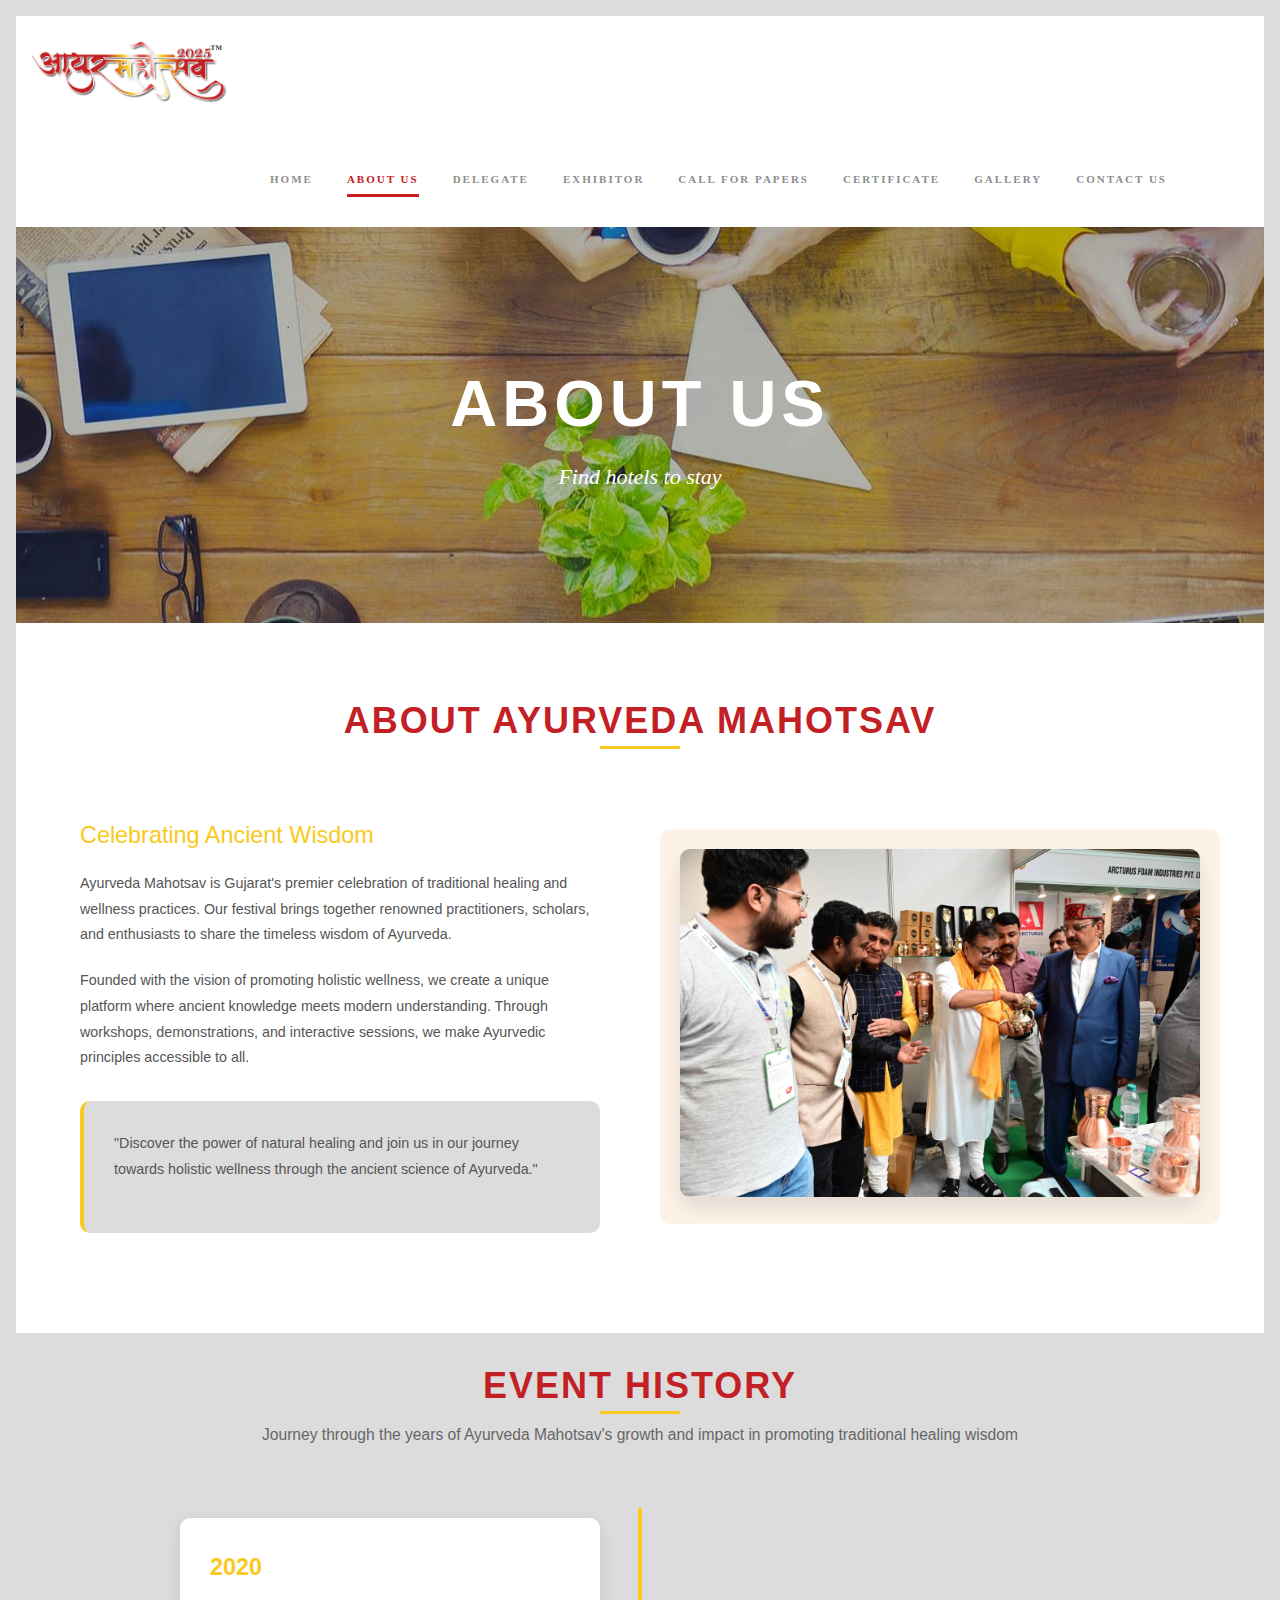
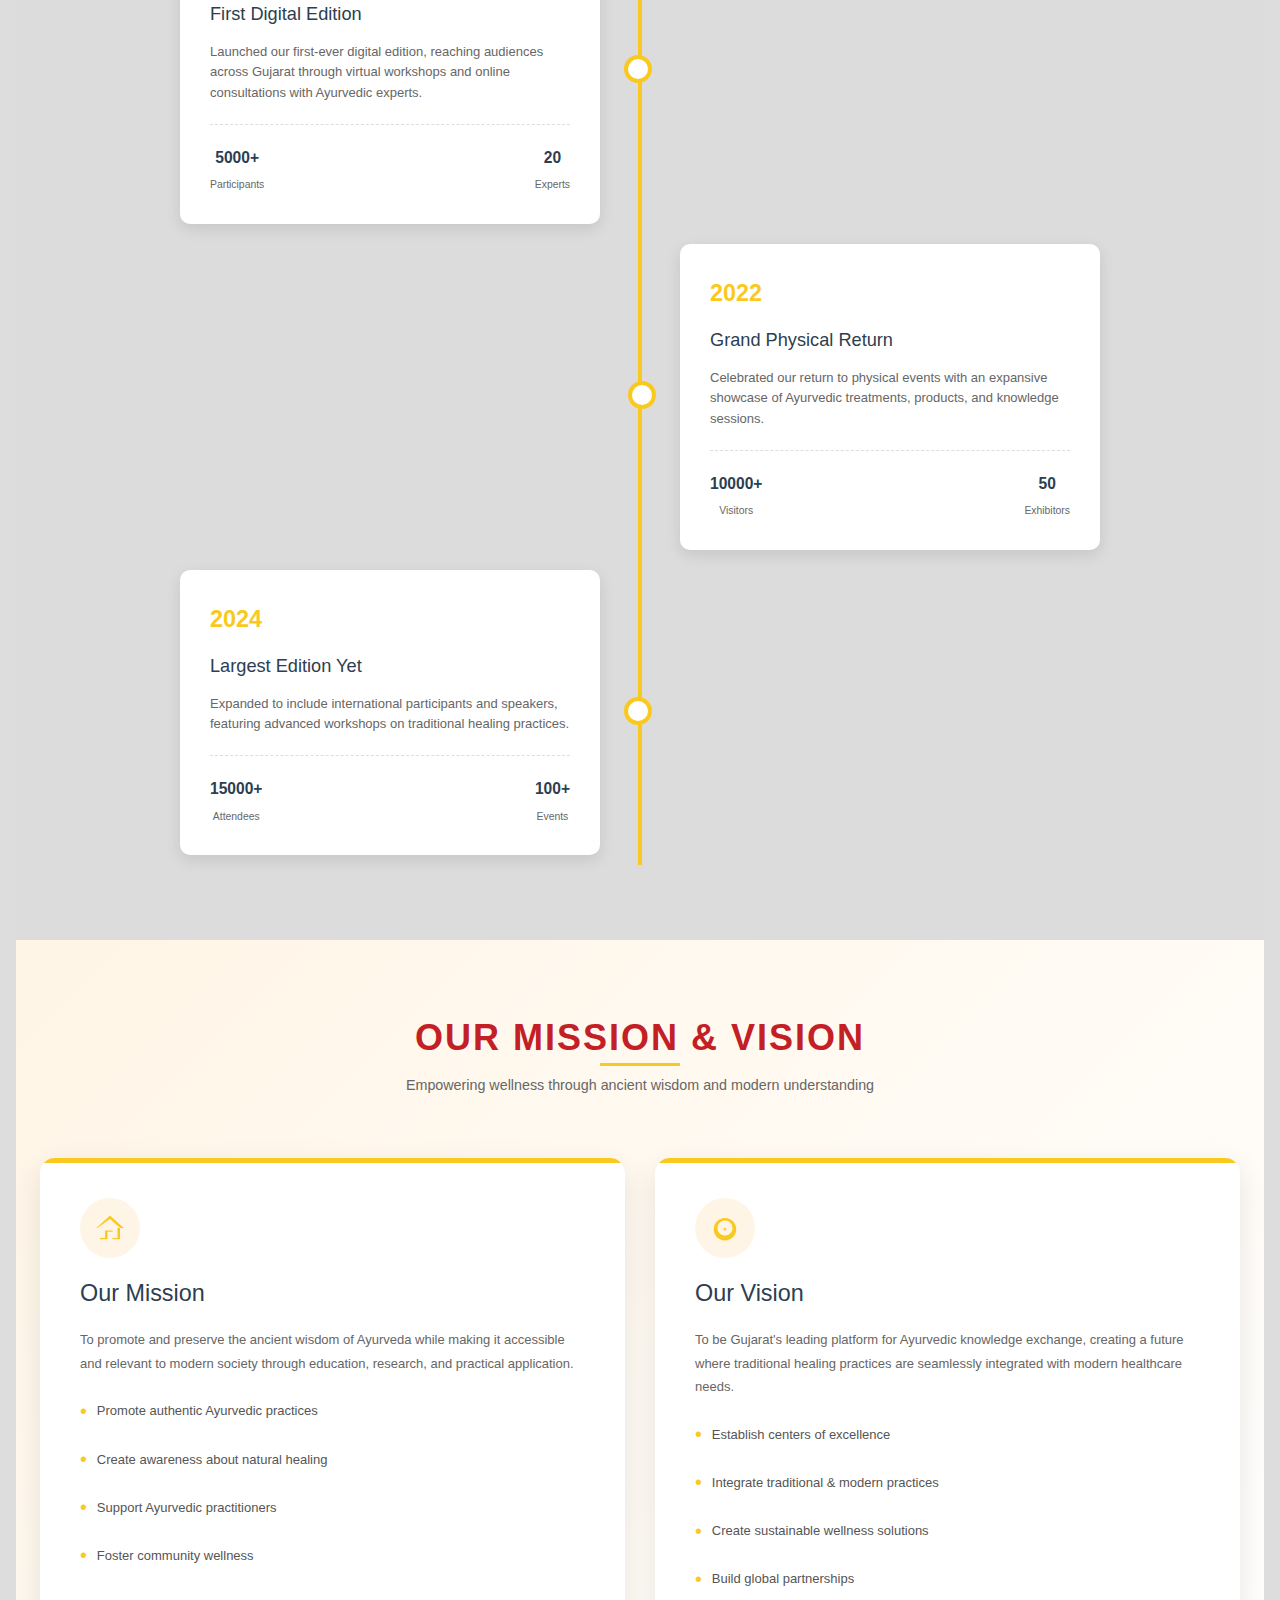
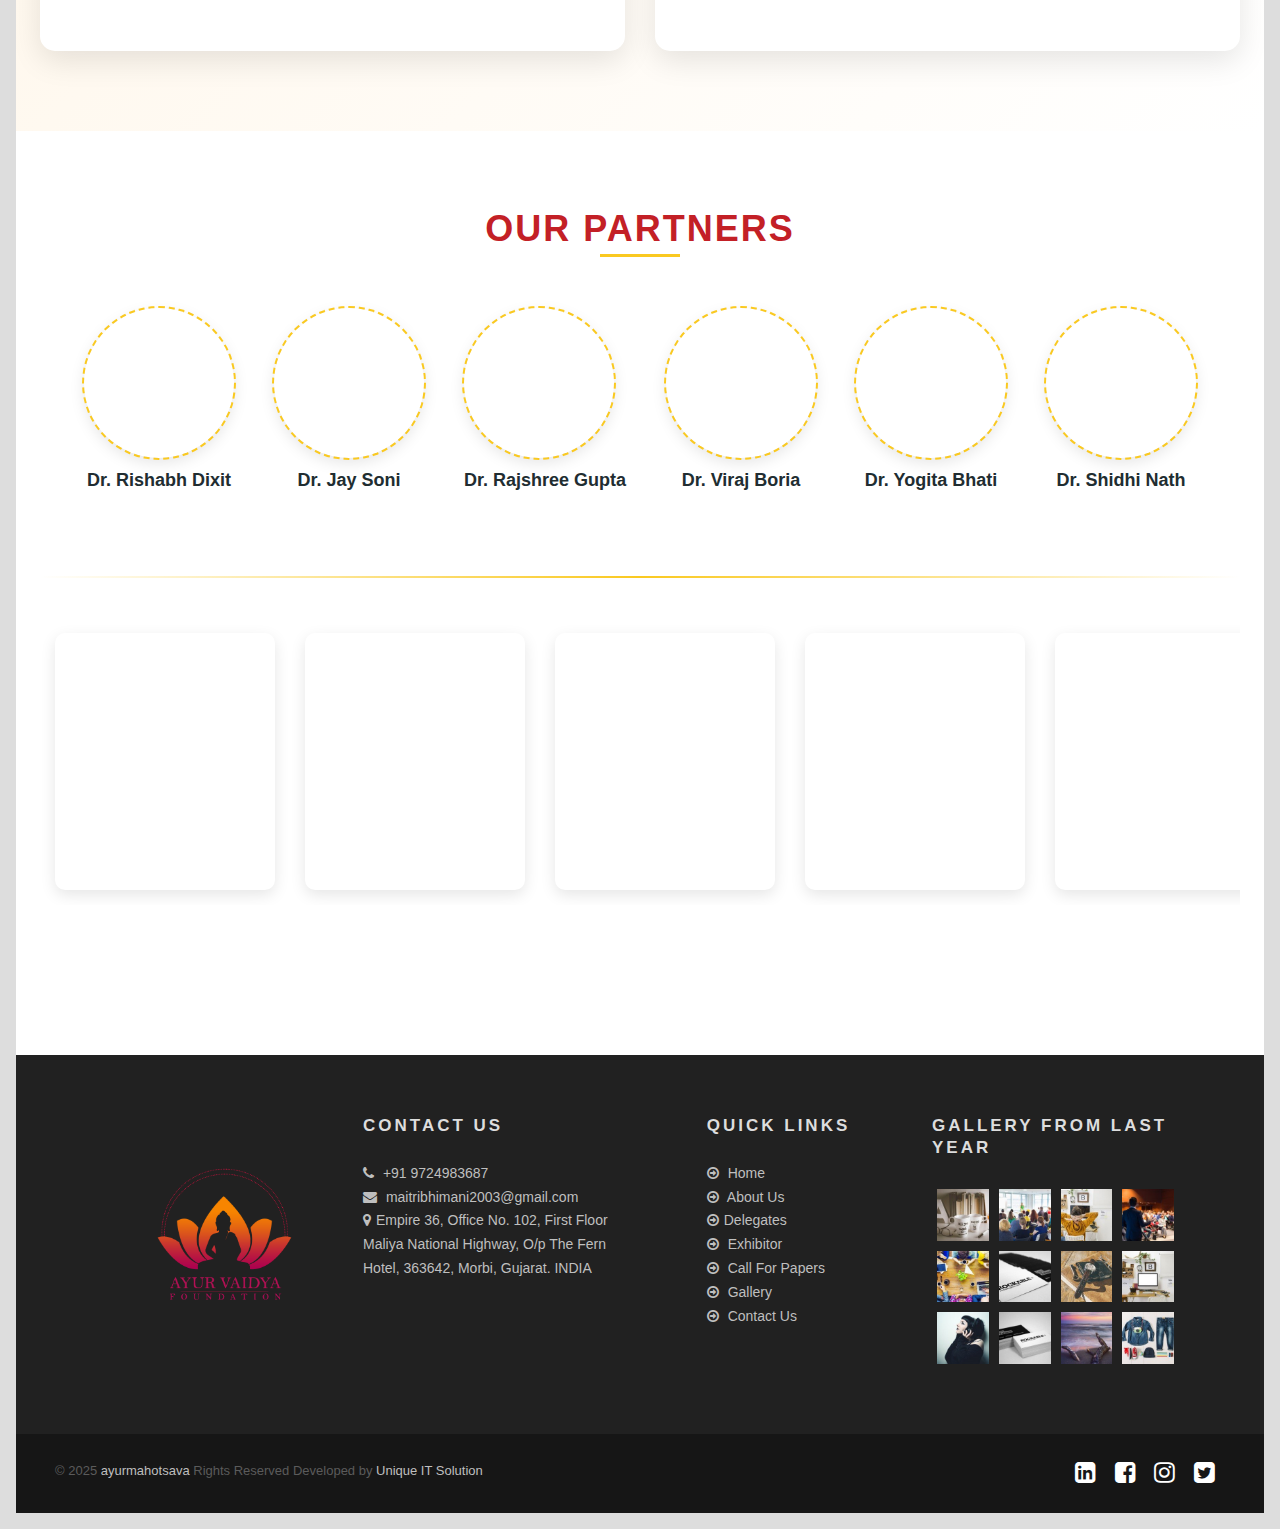
==== commit e35aa1f6: "all page changes done by hitixa" ====
--- a/about-us.html
+++ b/about-us.html
@@ -115,39 +115,39 @@
                 <button class="dl-trigger">Open Menu</button>
                 <ul id="menu-main-menu" class="dl-menu gdlr-main-mobile-menu">
                   <li
-                    class="menu-item menu-item-home current-menu-item menu-item-has-children"
+                    class="menu-itemmenu-item gdlr-normal-menu"
                   >
-                    <a href="homepage-2.html" aria-current="page">Home</a>
-                  </li>
-                  <li class="menu-item menu-item-has-children">
+                    <a href="homepage-2.html">Home</a>
+                  </li>
+                  <li class="menu-itemmenu-item current-menu-item gdlr-normal-menu">
                     <a href="about-us.html">About Us</a>
                   </li>
-                  <li class="menu-item menu-item-has-children">
+                  <li class="menu-itemmenu-item gdlr-normal-menu">
                     <a href="delegate.html">DELEGATE</a>
                   </li>
-                  <li class="menu-item">
+                  <li class="menu-itemmenu-item gdlr-normal-menu">
                     <a href="exhibitor.html">EXHIBITOR</a>
                   </li>
-                  <li class="menu-item menu-item-has-children">
+                  <li class="menu-itemmenu-item gdlr-normal-menu">
                     <a href="call-form-paper.html">CALL FOR PAPERS</a>
                   </li>
-                  <li class="menu-item">
+                  <li class="menu-itemmenu-item gdlr-normal-menu">
                     <a href="certificate.html">CERTIFICATE</a>
                   </li>
                   <li
                     class="menu-item menu-item-has-childrenmenu-item menu-item-has-children gdlr-normal-menu"
                   >
-                    <a class="sf-with-ul">GALLERY</a>
+                    <a class="sf-with-ul" aria-current="page">GALLERY</a>
                     <ul class="sub-menu" style="display: none">
                       <li class="menu-item">
-                        <a href="gallary-photos.html">Photos</a>
+                        <a href="gallary-photos.html" aria-current="page">Photos</a>
                       </li>
                       <li class="menu-item">
                         <a href="gallary-videos.html">Videos</a>
                       </li>
                     </ul>
                   </li>
-                  <li class="menu-item">
+                  <li class="menu-itemmenu-item gdlr-normal-menu">
                     <a href="contactUs.html">CONTACT US</a>
                   </li>
                 </ul>
@@ -161,38 +161,38 @@
               >
                 <ul id="menu-main-menu-1" class="sf-menu gdlr-main-menu">
                   <li
-                    class="menu-item menu-item-home current-menu-item gdlr-normal-menu"
+                    class="menu-itemmenu-item gdlr-normal-menu"
                   >
                     <a href="homepage-2.html">Home</a>
+                  </li>
+                  <li
+                    class="menu-itemmenu-item current-menu-item gdlr-normal-menu"
+                  >
+                    <a href="about-us.html">About Us</a>
+                  </li>
+                  <li
+                    class="menu-itemmenu-item gdlr-normal-menu"
+                  >
+                    <a href="delegate.html">DELEGATE</a>
+                  </li>
+                  <li class="menu-itemmenu-item gdlr-normal-menu">
+                    <a href="exhibitor.html">EXHIBITOR</a>
+                  </li>
+                  <li
+                    class="menu-itemmenu-item gdlr-normal-menu"
+                  >
+                    <a href="call-form-paper.html">CALL FOR PAPERS</a>
+                  </li>
+                  <li class="menu-itemmenu-item gdlr-normal-menu">
+                    <a href="certificate.html">CERTIFICATE</a>
                   </li>
                   <li
                     class="menu-item menu-item-has-childrenmenu-item menu-item-has-children gdlr-normal-menu"
                   >
-                    <a href="about-us.html">About Us</a>
-                  </li>
-                  <li
-                    class="menu-item menu-item-has-childrenmenu-item menu-item-has-children gdlr-normal-menu"
-                  >
-                    <a href="delegate.html">DELEGATE</a>
-                  </li>
-                  <li class="menu-itemmenu-item gdlr-normal-menu">
-                    <a href="exhibitor.html">EXHIBITOR</a>
-                  </li>
-                  <li
-                    class="menu-item menu-item-has-childrenmenu-item menu-item-has-children gdlr-normal-menu"
-                  >
-                    <a href="call-form-paper.html">CALL FOR PAPERS</a>
-                  </li>
-                  <li class="menu-itemmenu-item gdlr-normal-menu">
-                    <a href="certificate.html">CERTIFICATE</a>
-                  </li>
-                  <li
-                    class="menu-item menu-item-has-childrenmenu-item menu-item-has-children gdlr-normal-menu"
-                  >
-                    <a class="sf-with-ul">GALLERY</a>
+                    <a class="sf-with-ul" aria-current="page">GALLERY</a>
                     <ul class="sub-menu" style="display: none">
                       <li class="menu-item">
-                        <a href="gallary-photos.html">Photos</a>
+                        <a href="gallary-photos.html" aria-current="page">Photos</a>
                       </li>
                       <li class="menu-item">
                         <a href="gallary-videos.html">Videos</a>
@@ -200,7 +200,7 @@
                     </ul>
                   </li>
                   <li
-                    class="menu-item menu-item-has-childrenmenu-item menu-item-has-children gdlr-mega-menu"
+                    class="menu-itemmenu-item gdlr-normal-menu"
                   >
                     <a href="contactUs.html">CONTACT US</a>
                   </li>
@@ -644,38 +644,17 @@
       <!-- footer -->
       <footer class="footer-wrapper">
         <div class="footer-container" style="margin: 70px 70px 0 70px">
+          <!-- Footer Logo -->
           <div class="footer-column three columns" id="footer-widget-1">
-            <div
-              id="text-5"
-              class="widget widget_text gdlr-item gdlr-widget footer-logo"
-            >
+            <div id="text-5" class="widget widget_text gdlr-item gdlr-widget footer-logo">
               <img src="images/png plain final logo.png" />
-              <div class="textwidget">
-                <!-- <p>
-								<a href="http://themeforest.net/user/max-themes" target="_blank" rel="noopener noreferrer">
-									<i class="gdlr-icon fa fa-facebook-square" style="color: #fff; font-size: 24px; "></i>
-								</a>
-								<a href="http://themeforest.net/user/max-themes" target="_blank" rel="noopener noreferrer">
-									<i class="gdlr-icon fa fa-twitter-square" style="color: #fff; font-size: 24px; "></i>
-								</a>
-								<a href="http://themeforest.net/user/max-themes" target="_blank" rel="noopener noreferrer">
-									<i class="gdlr-icon fa fa-linkedin-square" style="color: #fff; font-size: 24px; "></i>
-								</a>
-								<a href="http://themeforest.net/user/max-themes" target="_blank" rel="noopener noreferrer">
-									<i class="gdlr-icon fa fa-google-plus-square" style="color: #fff; font-size: 24px; "></i>
-								</a>
-								<a href="http://themeforest.net/user/max-themes" target="_blank" rel="noopener noreferrer">
-									<i class="gdlr-icon fa fa-pinterest-square" style="color: #fff; font-size: 24px; "></i>
-								</a>
-								<a href="http://themeforest.net/user/max-themes" target="_blank" rel="noopener noreferrer">
-									<i class="gdlr-icon fa fa-flickr" style="color: #fff; font-size: 24px; "></i>
-								</a>
-							</p> -->
-              </div>
+              <div class="textwidget"></div>
             </div>
           </div>
+      
+          <!-- Contact Us -->
           <div class="footer-column three columns" id="footer-widget-2">
-            <div id="recent-posts-4" class="">
+            <div id="recent-posts-4">
               <h3 class="gdlr-widget-title">Contact US</h3>
               <div class="footer-contact-detail">
                 <i class="fa fa-phone" aria-hidden="true"></i> +91 9724983687
@@ -685,35 +664,41 @@
                 maitribhimani2003@gmail.com
               </div>
               <div class="footer-contact-detail">
-                <i class="fa fa-map-marker" aria-hidden="true"></i>Empire 36,
-                Office No. 102, First Floor Maliya National Highway , O/p The
-                Fern Hotel , 363642 , Morbi, Gujarat. INDIA
+                <i class="fa fa-map-marker" aria-hidden="true"></i>Empire 36, Office No. 102, First Floor Maliya National Highway, O/p The Fern Hotel, 363642, Morbi, Gujarat. INDIA
               </div>
             </div>
           </div>
-          <div
-            class="footer-column three columns"
-            id="footer-widget-3"
-            style="display: flex; justify-content: center"
-          >
+      
+          <!-- Quick Links -->
+          <div class="footer-column three columns" id="footer-widget-3" style="display: flex; justify-content: center">
             <div id="text-10" class="widget widget_text gdlr-item gdlr-widget">
               <h3 class="gdlr-widget-title">Quick Links</h3>
               <div class="clear"></div>
-              <div class="textwidget"><a href="homepage-2.html">Home</a></div>
-              <div class="textwidget"><a href="about-us.html">About Us</a></div>
               <div class="textwidget">
-                <a href="delegate.html">Delegates</a>
+                <a href="homepage-2.html"><i class="fa fa-arrow-circle-o-right" aria-hidden="true"></i> Home</a>
               </div>
               <div class="textwidget">
-                <a href="exhibitor.html">Exhibitor</a>
+                <a href="about-us.html"><i class="fa fa-arrow-circle-o-right" aria-hidden="true"></i> About Us</a>
               </div>
               <div class="textwidget">
-                <a href="call-form-paper.html">Call For Papers</a>
-              </div>
-              <div class="textwidget"><a>Gallery</a></div>
-              <div class="textwidget"><a href="contactUs.html">Contact Us</a></div>
+                <a href="delegate.html"><i class="fa fa-arrow-circle-o-right" aria-hidden="true"></i>Delegates</a>
+              </div>
+              <div class="textwidget">
+                <a href="exhibitor.html"><i class="fa fa-arrow-circle-o-right" aria-hidden="true"></i> Exhibitor</a>
+              </div>
+              <div class="textwidget">
+                <a href="call-form-paper.html"><i class="fa fa-arrow-circle-o-right" aria-hidden="true"></i> Call For Papers</a>
+              </div>
+              <div class="textwidget">
+                <a><i class="fa fa-arrow-circle-o-right" aria-hidden="true"></i> Gallery</a>
+              </div>
+              <div class="textwidget">
+                <a href="contactUs.html"><i class="fa fa-arrow-circle-o-right" aria-hidden="true"></i> Contact Us</a>
+              </div>
             </div>
           </div>
+      
+          <!-- Gallery -->
           <div class="footer-column three columns" id="footer-widget-4">
             <div id="text-9" class="widget widget_text gdlr-item gdlr-widget">
               <h3 class="gdlr-widget-title">Gallery From Last Year</h3>
@@ -899,33 +884,24 @@
               </div>
             </div>
           </div>
-
+      
           <div class="clear"></div>
         </div>
+      
+        <!-- Copyright Section -->
         <div class="copyright-wrapper">
           <div class="copyright-container container">
             <div class="copyright-left">
               © 2025
-              <a href="https://theuniqueitsolution.com/">ayurmahotsava</a>
+              <a href="#">ayurmahotsava</a>
               Rights Reserved Developed by
               <a href="https://theuniqueitsolution.com/">Unique IT Solution</a>
             </div>
             <div class="copyright-right">
-              <a class="footer-icon-font" href="about-us.html"
-                ><i class="fa fa-linkedin-square" aria-hidden="true"></i
-              ></a>
-              |
-              <a class="footer-icon-font" href="#"
-                ><i class="fa fa-facebook-square" aria-hidden="true"></i
-              ></a>
-              |
-              <a class="footer-icon-font" href="#"
-                ><i class="fa fa-instagram" aria-hidden="true"></i
-              ></a>
-              |
-              <a class="footer-icon-font" href="contact-page.html"
-                ><i class="fa fa-twitter-square" aria-hidden="true"></i
-              ></a>
+              <a class="footer-icon-font" href="#"><i class="fa fa-linkedin-square" aria-hidden="true"></i></a> 
+              <a class="footer-icon-font" href="#"><i class="fa fa-facebook-square" aria-hidden="true"></i></a> 
+              <a class="footer-icon-font" href="#"><i class="fa fa-instagram" aria-hidden="true"></i></a> 
+              <a class="footer-icon-font" href="#"><i class="fa fa-twitter-square" aria-hidden="true"></i></a>
             </div>
             <div class="clear"></div>
           </div>
--- a/css/style.css
+++ b/css/style.css
@@ -674,11 +674,32 @@
 	font-weight: bold;
 	font-size: 11px;
 }
-
+.gdlr-navigation-wrapper .gdlr-main-menu > li > a.sf-with-ul {
+    padding-right: 0px;
+}
+.gdlr-fixed-header .gdlr-navigation-wrapper .gdlr-main-menu > li > a {
+    padding-bottom: 26px;
+}
+.gdlr-navigation-wrapper .gdlr-main-menu > li {
+    padding: 0px 17px;
+}
+.sf-menu > li {
+    float: left;
+}
+.sf-menu .gdlr-normal-menu, .sf-menu .gdlr-normal-menu li {
+    position: relative;
+}
+.gdlr-navigation-wrapper .gdlr-main-menu > li > a {
+    font-size: 11px;
+    text-transform: uppercase;
+    padding: 0px 0px 38px 0px;
+    margin: 0px;
+    font-weight: 800;
+    letter-spacing: 2px;
+}
 .gdlr-fixed-header .gdlr-menu-search-button-sep {
 	visibility: hidden;
 }
-
 .gdlr-fixed-header #gdlr-menu-search-button {
 	visibility: hidden;
 }
@@ -870,6 +891,7 @@
 	bottom: 30px;
 	height: 3px;
 	z-index: -1;
+	left: 561.888px;
 }
 
 .gdlr-page-title-wrapper {
@@ -938,7 +960,6 @@
 	padding: 8px 19px;
 	display: inline-block;
 }
-
 .gdlr-heading-shortcode i {
 	margin-right: 10px;
 }
@@ -1178,7 +1199,7 @@
 	font-weight: 800;
 	text-transform: uppercase;
 	line-height: 1;
-	letter-spacing: 4px;
+	letter-spacing: 2px;
 }
 
 .gdlr-item-title-wrapper .gdlr-item-title.gdlr-title-medium {
@@ -2178,7 +2199,19 @@
 	border-bottom-width: 1px;
 	border-bottom-style: solid;
 }
-
+table tr td a{
+	background-color: #57d94e;
+    color: white;
+    padding: 6px 12px;
+    border: none;
+    border-radius: 4px;
+    cursor: pointer;
+}
+table tr td a:hover{
+	border: 1px solid #57d94e;
+	background-color: transparent;
+    color: #57d94e;
+}
 table tr th {
 	padding: 13px 0px;
 	font-size: 16px;
@@ -4886,7 +4919,7 @@
 	text-transform: uppercase;
 	font-weight: 800;
 	margin-bottom: 35px;
-	letter-spacing: 4px;
+	letter-spacing: 2px;
 }
 
 .gdlr-subscribe-item .gdlr-newsletter-subscribe input {
@@ -4916,7 +4949,7 @@
 	font-weight: bold;
 	text-transform: uppercase;
 	margin-bottom: 2px;
-	letter-spacing: 4px;
+	letter-spacing: 2px;
 }
 
 .gdlr-location-item .gdlr-location-place i {
@@ -5278,16 +5311,14 @@
 }
 
 ul.gdlr-twitter-widget li:before {
-	font-size: 25px;
-	line-height: 24px;
-	float: left;
-	margin-right: 20px;
-	margin-top: 2px;
-	font-family: FontAwesome;
-	content: '\f099';
-	*zoom: expression(this.runtimeStyle['zoom']='1', this.innerHTML='&#xf099;');
-}
-
+    font-size: 25px;
+    line-height: 24px;
+    float: left;
+    margin-right: 20px;
+    margin-top: 2px;
+    font-family: FontAwesome; 
+    content: '\f099'; 
+}
 ul.gdlr-twitter-widget li .gdlr-twitter {
 	overflow: hidden;
 }
@@ -5777,10 +5808,10 @@
 	font-weight: bold;
 	letter-spacing: 0.8px;
 	padding: 15px;
-	width: 99%;
+	width: 30%;
 	display: block;
 	-webkit-appearance: none;
-	background-color: #f62b0a;
+	background-color: #c32026;
 	border: 0;
 	color: #fff;
 	font-style: normal !important;
--- a/css/style-custom.css
+++ b/css/style-custom.css
@@ -112,13 +112,13 @@
 .gdlr-main-menu>li:hover>a,
 .gdlr-main-menu>li.current-menu-item>a,
 .gdlr-main-menu>li.current-menu-ancestor>a {
-	color: #f62b0a;
+	color: #c32026;
 	opacity: 1;
 	filter: alpha(opacity=100);
 }
 
 .gdlr-navigation-gimmick {
-	background-color: #f62b0a;
+	background-color: #c32026;
 }
 
 .gdlr-menu-search {
@@ -222,7 +222,7 @@
 }
 
 .gdlr-item-title-wrapper .gdlr-item-title {
-	color: #292929;
+	color: #c32026;
 	border-color: #292929;
 }
 
@@ -239,16 +239,16 @@
 }
 
 a {
-	color: #f62b0a;
+	color: #c32026;
 }
 
 .single-session .gdlr-session-info .session-info.session-document a,
 .single-session .gdlr-session-info .session-info.session-document i {
-	color: #f62b0a;
+	color: #c32026;
 }
 
 a:hover {
-	color: #f62b0a;
+	color: #c32026;
 }
 
 body * {
@@ -329,7 +329,7 @@
 }
 
 .gdlr-accordion-item.style-1 .accordion-title i.icon-minus {
-	background-color: #f2381a;
+	background-color: #c32026;
 }
 
 .gdlr-accordion-item.style-1 .accordion-title i.icon-minus {
@@ -365,7 +365,7 @@
 .gdlr-button,
 input[type="button"],
 input[type="submit"] {
-	background-color: #f2381a;
+	background-color: #c32026;
 }
 
 .gdlr-button.with-border {
@@ -413,7 +413,7 @@
 }
 
 .gdlr-price-item .best-price .price-tag {
-	background-color: #f2381a;
+	background-color: #c32026;
 }
 
 .gdlr-price-item .price-tag {
@@ -479,7 +479,7 @@
 }
 
 table tr th {
-	background-color: #f2381a;
+	background-color: #c32026;
 }
 
 table tr th {
@@ -512,11 +512,11 @@
 }
 
 .gdlr-blog-full .post-header-bottom-gimmick {
-	border-color: #f62b0a;
+	border-color: #c32026;
 }
 
 .gdlr-blog-date-wrapper {
-	color: #f62b0a;
+	color: #c32026;
 }
 
 .blog-info,
@@ -544,7 +544,7 @@
 }
 
 .gdlr-standard-style .gdlr-single-blog-tag a {
-	background-color: #f62b0a;
+	background-color: #c32026;
 }
 
 .gdlr-standard-style .gdlr-single-blog-tag a {
@@ -560,7 +560,7 @@
 }
 
 .format-aside .gdlr-blog-content {
-	background-color: #f2381a;
+	background-color: #c32026;
 }
 
 .format-aside .gdlr-blog-content {
@@ -572,7 +572,7 @@
 }
 
 .format-quote .gdlr-quote-author {
-	color: #f2381a;
+	color: #c32026;
 }
 
 .gdlr-single-nav>div i {
@@ -592,7 +592,7 @@
 }
 
 .gdlr-outer-nav.gdlr-nav-container span:hover {
-	background-color: #f2381a;
+	background-color: #c32026;
 }
 
 .gdlr-outer-nav.gdlr-nav-container span:hover i {
@@ -609,7 +609,7 @@
 
 .portfolio-item-filter a:hover,
 .portfolio-item-filter a.active {
-	background-color: #f62b0a;
+	background-color: #c32026;
 }
 
 .portfolio-item-filter a:hover,
@@ -619,7 +619,7 @@
 
 .gdlr-image-link-shortcode .gdlr-image-link-overlay,
 .portfolio-thumbnail .portfolio-overlay {
-	background-color: #f2381a;
+	background-color: #c32026;
 }
 
 .gdlr-image-link-shortcode .gdlr-image-link-icon,
@@ -655,7 +655,7 @@
 
 .gdlr-pagination .page-numbers:hover,
 .gdlr-pagination .page-numbers.current {
-	background-color: #f2381a;
+	background-color: #c32026;
 }
 
 .gdlr-pagination .page-numbers:hover,
@@ -668,7 +668,7 @@
 }
 
 .gdlr-personnel-item.round-style .personnel-item {
-	background-color: #f2381a;
+	background-color: #c32026;
 }
 
 .gdlr-personnel-item .personnel-author {
@@ -676,7 +676,7 @@
 }
 
 .gdlr-personnel-item .personnel-author-image {
-	border-color: #f2381a;
+	border-color: #c32026;
 }
 
 .gdlr-personnel-item .personnel-position {
@@ -701,7 +701,7 @@
 }
 
 .gdlr-testimonial-item .testimonial-author {
-	color: #f2381a;
+	color: #c32026;
 }
 
 .gdlr-testimonial-item .testimonial-position {
@@ -709,7 +709,7 @@
 }
 
 .gdlr-testimonial-item .testimonial-author-image {
-	border-color: #f2381a;
+	border-color: #c32026;
 }
 
 .gdlr-testimonial-item.box-style .testimonial-item-inner:after {
@@ -770,7 +770,7 @@
 }
 
 .gdlr-ticket-item .gdlr-ticket-head-price {
-	color: #f62b0a;
+	color: #c32026;
 }
 
 .gdlr-ticket-item .gdlr-ticket-content {
@@ -782,7 +782,7 @@
 }
 
 .gdlr-ticket-item .gdlr-ticket-button {
-	background-color: #f62b0a;
+	background-color: #c32026;
 }
 
 .gdlr-ticket-item .gdlr-ticket-button {
@@ -790,7 +790,7 @@
 }
 
 .gdlr-ticket-item .gdlr-ticket-head-featured {
-	background-color: #f62b0a;
+	background-color: #c32026;
 }
 
 .gdlr-ticket-item .gdlr-ticket-head-featured {
@@ -798,7 +798,7 @@
 }
 
 .gdlr-paypal-form-head span {
-	color: #f62b0a;
+	color: #c32026;
 }
 
 .gdlr-paypal-form-wrapper input[type="button"].gdlr-button-paypal {
@@ -819,7 +819,7 @@
 }
 
 .gdlr-session-item .gdlr-session-item-head {
-	background-color: #f62b0a;
+	background-color: #c32026;
 }
 
 .gdlr-session-item .gdlr-session-item-head-info.gdlr-active {
@@ -851,7 +851,7 @@
 }
 
 .gdlr-session-item .session-break-info {
-	color: #f62b0a;
+	color: #c32026;
 }
 
 .gdlr-accommodation-item {
@@ -941,12 +941,12 @@
 
 .gdlr-post-slider-item.style-no-excerpt .gdlr-caption-wrapper .gdlr-caption-date,
 .gdlr-post-slider-item.style-no-excerpt .gdlr-caption-wrapper .gdlr-title-link {
-	background-color: #f2381a;
+	background-color: #c32026;
 }
 
 .gdlr-item-title-wrapper .gdlr-flex-prev,
 .gdlr-item-title-wrapper .gdlr-flex-next {
-	background-color: #f62b0a;
+	background-color: #c32026;
 }
 
 .gdlr-item-title-wrapper .gdlr-flex-prev,
@@ -1069,11 +1069,11 @@
 .footer-wrapper .gdlr-button,
 .footer-wrapper input[type="button"],
 .footer-wrapper input[type="submit"] {
-	background-color: #f2381a;
+	background-color: #c32026;
 }
 
 .footer-wrapper .tagcloud a {
-	background-color: #f2381a;
+	background-color: #c32026;
 }
 
 .footer-wrapper .tagcloud a,
@@ -1100,7 +1100,7 @@
 html .woocommerce #content div.product .woocommerce-tabs ul.tabs li.active,
 html .woocommerce-page div.product .woocommerce-tabs ul.tabs li.active,
 html .woocommerce-page #content div.product .woocommerce-tabs ul.tabs li.active {
-	background: #f2381a;
+	background: #c32026;
 }
 
 html .woocommerce .star-rating,
@@ -1115,7 +1115,7 @@
 html .woocommerce-page div.product p.price,
 html .woocommerce-page #content div.product span.price,
 html .woocommerce-page #content div.product p.price {
-	color: #f2381a;
+	color: #c32026;
 }
 
 html .woocommerce-message a.button,
@@ -1190,7 +1190,7 @@
 html .woocommerce #content div.product form.cart .button,
 html .woocommerce-page div.product form.cart .button,
 html .woocommerce-page #content div.product form.cart .button {
-	background: #f2381a;
+	background: #c32026;
 }
 
 html .woocommerce a.button.alt:hover,
@@ -1501,7 +1501,7 @@
 
 .gdlr-skin-dark-skin a:hover,
 .gdlr-skin-dark-skin .gdlr-skin-link:hover {
-	color: #ff644c;
+	color: #000000;
 }
 
 .gdlr-skin-dark-skin .gdlr-skin-box,
@@ -1584,7 +1584,7 @@
 .gdlr-skin-gray-skin input[type="button"],
 .gdlr-skin-gray-skin input[type="submit"] {
 	color: #ffffff;
-	background-color: #f62b0a;
+	background-color: #c32026;
 }
 
 .gdlr-skin-orange-skin,
@@ -1760,7 +1760,7 @@
 .gdlr-skin-dark-speaker .gdlr-column-service-item .gdlr-skin-box,
 .gdlr-skin-dark-speaker .gdlr-flex-prev,
 .gdlr-skin-dark-speaker .gdlr-flex-next {
-	background-color: #f62b0a;
+	background-color: #c32026;
 }
 
 .gdlr-skin-dark-speaker *,
--- a/css/master-custom.css
+++ b/css/master-custom.css
@@ -5,7 +5,7 @@
  - Every changes here will be overwritten
 ===============================================================*/
 
-.msp-preset-btn-84{ background-color: #0a9af6;color: #fff;box-shadow:0 3px #0e68a2 ;text-transform: uppercase;font-weight: 800;padding: 16px 25px; } .msp-preset-btn-84:hover{ background-color:#0a9af6;color: #fff; } .msp-preset-btn-84:active{ background-color:#0a9af6;color: #fff; } .msp-preset-btn-85{ background-color: #b97ebb;color: #fff; } .msp-preset-btn-85:hover{ background-color:#ca89cc;color: #fff; } .msp-preset-btn-85:active{ top:1px } .msp-preset-btn-86{ color: #b97ebb;border:solid 1px #b97ebb; } .msp-preset-btn-86:hover{ border-color:#ca89cc;color:#ca89cc } .msp-preset-btn-86:active{ top:1px } .msp-preset-btn-87{ background-color: #b97ebb;color: #fff; } .msp-preset-btn-87:hover{ background-color:#ca89cc;color: #fff; } .msp-preset-btn-87:active{ top:1px } .msp-preset-btn-88{ background-color: #b97ebb;color: #fff;box-shadow:0 5px #9a699c; } .msp-preset-btn-88:hover{ background-color:#ca89cc;box-shadow:0 4px #9a699c;top:1px;color: #fff; } .msp-preset-btn-88:active{ box-shadow:0 2px #9a699c;top:3px; } .msp-preset-btn-89{ background-color: #5472D2;color: #fff; } .msp-preset-btn-89:hover{ background-color:#5d7fe9;color: #fff; } .msp-preset-btn-89:active{ top:1px } .msp-preset-btn-90{ background-color: #5472D2;color: #fff; } .msp-preset-btn-90:hover{ background-color:#5d7fe9;color: #fff; } .msp-preset-btn-90:active{ top:1px } .msp-preset-btn-91{ color: #5472D2;border:solid 1px #5472D2; } .msp-preset-btn-91:hover{ border-color:#5d7fe9;color:#5d7fe9 } .msp-preset-btn-91:active{ top:1px } .msp-preset-btn-92{ background-color: #5472D2;color: #fff; } .msp-preset-btn-92:hover{ background-color:#5d7fe9;color: #fff; } .msp-preset-btn-92:active{ top:1px } .msp-preset-btn-93{ background-color: #5472D2;color: #fff;box-shadow:0 5px #4c68be; } .msp-preset-btn-93:hover{ background-color:#5d7fe9;box-shadow:0 4px #4c68be;top:1px;color: #fff; } .msp-preset-btn-93:active{ box-shadow:0 2px #4c68be;top:3px; } .msp-preset-btn-94{ background-color: #00c1cf;color: #fff; } .msp-preset-btn-94:hover{ background-color:#01D4E4;color: #fff; } .msp-preset-btn-94:active{ top:1px } .msp-preset-btn-95{ background-color: #00c1cf;color: #fff; } .msp-preset-btn-95:hover{ background-color:#01D4E4;color: #fff; } .msp-preset-btn-95:active{ top:1px } .msp-preset-btn-96{ color: #00c1cf;border:solid 1px #00c1cf; } .msp-preset-btn-96:hover{ border-color:#01D4E4;color:#01D4E4 } .msp-preset-btn-96:active{ top:1px } .msp-preset-btn-97{ background-color: #00c1cf;color: #fff; } .msp-preset-btn-97:hover{ background-color:#01D4E4;color: #fff; } .msp-preset-btn-97:active{ top:1px } .msp-preset-btn-98{ background-color: #00c1cf;color: #fff;box-shadow:0 5px #00afbc; } .msp-preset-btn-98:hover{ background-color:#01D4E4;box-shadow:0 4px #00afbc;top:1px;color: #fff; } .msp-preset-btn-98:active{ box-shadow:0 2px #00afbc;top:3px; } .msp-preset-btn-99{ background-color: #4cadc9;color: #fff; } .msp-preset-btn-99:hover{ background-color:#63b2c9;color: #fff; } .msp-preset-btn-99:active{ top:1px } .msp-preset-btn-100{ background-color: #4cadc9;color: #fff; } .msp-preset-btn-100:hover{ background-color:#63b2c9;color: #fff; } .msp-preset-btn-100:active{ top:1px } .msp-preset-btn-101{ color: #4cadc9;border:solid 1px #4cadc9; } .msp-preset-btn-101:hover{ border-color:#63b2c9;color:#63b2c9 } .msp-preset-btn-101:active{ top:1px } .msp-preset-btn-102{ background-color: #4cadc9;color: #fff; } .msp-preset-btn-102:hover{ background-color:#63b2c9;color: #fff; } .msp-preset-btn-102:active{ top:1px } .msp-preset-btn-103{ background-color: #4cadc9;color: #fff;box-shadow:0 5px #1aa2c9; } .msp-preset-btn-103:hover{ background-color:#63b2c9;box-shadow:0 4px #1aa2c9;top:1px;color: #fff; } .msp-preset-btn-103:active{ box-shadow:0 2px #1aa2c9;top:3px; } .msp-preset-btn-104{ background-color: #cec2ab;color: #fff; } .msp-preset-btn-104:hover{ background-color:#cebd9d;color: #fff; } .msp-preset-btn-104:active{ top:1px } .msp-preset-btn-105{ background-color: #cec2ab;color: #fff; } .msp-preset-btn-105:hover{ background-color:#cebd9d;color: #fff; } .msp-preset-btn-105:active{ top:1px } .msp-preset-btn-106{ color: #cec2ab;border:solid 1px #cec2ab; } .msp-preset-btn-106:hover{ border-color:#cebd9d;color:#cebd9d } .msp-preset-btn-106:active{ top:1px } .msp-preset-btn-107{ background-color: #cec2ab;color: #fff; } .msp-preset-btn-107:hover{ background-color:#cebd9d;color: #fff; } .msp-preset-btn-107:active{ top:1px } .msp-preset-btn-108{ background-color: #cec2ab;color: #fff;box-shadow:0 5px #C2B7A2; } .msp-preset-btn-108:hover{ background-color:#cebd9d;box-shadow:0 4px #C2B7A2;top:1px;color: #fff; } .msp-preset-btn-108:active{ box-shadow:0 2px #C2B7A2;top:3px; } .msp-preset-btn-109{ background-color: #50485b;color: #fff; } .msp-preset-btn-109:hover{ background-color:#6a6176;color: #fff; } .msp-preset-btn-109:active{ top:1px } .msp-preset-btn-110{ background-color: #50485b;color: #fff; } .msp-preset-btn-110:hover{ background-color:#6a6176;color: #fff; } .msp-preset-btn-110:active{ top:1px } .msp-preset-btn-111{ color: #50485b;border:solid 1px #50485b; } .msp-preset-btn-111:hover{ border-color:#6a6176;color:#6a6176 } .msp-preset-btn-111:active{ top:1px } .msp-preset-btn-112{ background-color: #50485b;color: #fff; } .msp-preset-btn-112:hover{ background-color:#6a6176;color: #fff; } .msp-preset-btn-112:active{ top:1px } .msp-preset-btn-113{ background-color: #50485b;color: #fff;box-shadow:0 5px #412d5b; } .msp-preset-btn-113:hover{ background-color:#6a6176;box-shadow:0 4px #412d5b;top:1px;color: #fff; } .msp-preset-btn-113:active{ box-shadow:0 2px #412d5b;top:3px; } .msp-preset-btn-114{ background-color: #8d6dc4;color: #fff; } .msp-preset-btn-114:hover{ background-color:#977cc4;color: #fff; } .msp-preset-btn-114:active{ top:1px } .msp-preset-btn-115{ background-color: #8d6dc4;color: #fff; } .msp-preset-btn-115:hover{ background-color:#977cc4;color: #fff; } .msp-preset-btn-115:active{ top:1px } .msp-preset-btn-116{ color: #8d6dc4;border:solid 1px #8d6dc4; } .msp-preset-btn-116:hover{ border-color:#977cc4;color:#977cc4 } .msp-preset-btn-116:active{ top:1px } .msp-preset-btn-117{ background-color: #8d6dc4;color: #fff; } .msp-preset-btn-117:hover{ background-color:#977cc4;color: #fff; } .msp-preset-btn-117:active{ top:1px } .msp-preset-btn-118{ background-color: #8d6dc4;color: #fff;box-shadow:0 5px #7c51c4; } .msp-preset-btn-118:hover{ background-color:#977cc4;box-shadow:0 4px #7c51c4;top:1px;color: #fff; } .msp-preset-btn-118:active{ box-shadow:0 2px #7c51c4;top:3px; } .msp-preset-btn-119{ background-color: #75d69c;color: #fff; } .msp-preset-btn-119:hover{ background-color:#7de5a7;color: #fff; } .msp-preset-btn-119:active{ top:1px } .msp-preset-btn-120{ background-color: #75d69c;color: #fff; } .msp-preset-btn-120:hover{ background-color:#7de5a7;color: #fff; } .msp-preset-btn-120:active{ top:1px } .msp-preset-btn-121{ color: #75d69c;border:solid 1px #75d69c; } .msp-preset-btn-121:hover{ border-color:#7de5a7;color:#7de5a7 } .msp-preset-btn-121:active{ top:1px } .msp-preset-btn-122{ background-color: #75d69c;color: #fff; } .msp-preset-btn-122:hover{ background-color:#7de5a7;color: #fff; } .msp-preset-btn-122:active{ top:1px } .msp-preset-btn-123{ background-color: #75d69c;color: #fff;box-shadow:0 5px #41d67d; } .msp-preset-btn-123:hover{ background-color:#7de5a7;box-shadow:0 4px #41d67d;top:1px;color: #fff; } .msp-preset-btn-123:active{ box-shadow:0 2px #41d67d;top:3px; } .msp-preset-btn-124{ background-color: #222;color: #fff; } .msp-preset-btn-124:hover{ background-color:#333;color: #fff; } .msp-preset-btn-124:active{ top:1px } .msp-preset-btn-125{ background-color: #222;color: #fff; } .msp-preset-btn-125:hover{ background-color:#333;color: #fff; } .msp-preset-btn-125:active{ top:1px } .msp-preset-btn-126{ color: #222;border:solid 1px #222; } .msp-preset-btn-126:hover{ border-color:#333;color:#333 } .msp-preset-btn-126:active{ top:1px } .msp-preset-btn-127{ background-color: #222;color: #fff; } .msp-preset-btn-127:hover{ background-color:#333;color: #fff; } .msp-preset-btn-127:active{ top:1px } .msp-preset-btn-128{ background-color: #222;color: #fff;box-shadow:0 5px #000; } .msp-preset-btn-128:hover{ background-color:#333;box-shadow:0 4px #000;top:1px;color: #fff; } .msp-preset-btn-128:active{ box-shadow:0 2px #000;top:3px; } .msp-preset-btn-129{ background-color: #dedede;color: #666; } .msp-preset-btn-129:hover{ background-color:#d1d1d1;color: #666; } .msp-preset-btn-129:active{ top:1px } .msp-preset-btn-130{ background-color: #dedede;color: #666; } .msp-preset-btn-130:hover{ background-color:#d1d1d1;color: #666; } .msp-preset-btn-130:active{ top:1px } .msp-preset-btn-131{ color: #dedede;border:solid 1px #dedede; } .msp-preset-btn-131:hover{ border-color:#d1d1d1;color:#d1d1d1 } .msp-preset-btn-131:active{ top:1px } .msp-preset-btn-132{ background-color: #dedede;color: #666; } .msp-preset-btn-132:hover{ background-color:#d1d1d1;color: #666; } .msp-preset-btn-132:active{ top:1px } .msp-preset-btn-133{ background-color: #dedede;color: #666;box-shadow:0 5px #CACACA; } .msp-preset-btn-133:hover{ background-color:#d1d1d1;color: #666;box-shadow:0 4px #CACACA;top:1px } .msp-preset-btn-133:active{ box-shadow:0 2px #CACACA;top:3px; } .msp-preset-btn-134{ background-color: #f7be68;color: #fff; } .msp-preset-btn-134:hover{ background-color:#e9b362;color: #fff; } .msp-preset-btn-134:active{ top:1px } .msp-preset-btn-135{ background-color: #f7be68;color: #fff; } .msp-preset-btn-135:hover{ background-color:#e9b362;color: #fff; } .msp-preset-btn-135:active{ top:1px } .msp-preset-btn-136{ color: #f7be68;border:solid 1px #f7be68; } .msp-preset-btn-136:hover{ border-color:#e9b362;color:#e9b362 } .msp-preset-btn-136:active{ top:1px } .msp-preset-btn-137{ background-color: #f7be68;color: #fff; } .msp-preset-btn-137:hover{ background-color:#e9b362;color: #fff; } .msp-preset-btn-137:active{ top:1px } .msp-preset-btn-138{ background-color: #f7be68;color: #fff;box-shadow:0 5px #E7AF59; } .msp-preset-btn-138:hover{ background-color:#e9b362;box-shadow:0 4px #E7AF59;top:1px;color: #fff; } .msp-preset-btn-138:active{ box-shadow:0 2px #E7AF59;top:3px; } .msp-preset-btn-139{ background-color: #5aa1e3;color: #fff; } .msp-preset-btn-139:hover{ background-color:#5faaef;color: #fff; } .msp-preset-btn-139:active{ top:1px } .msp-preset-btn-140{ background-color: #5aa1e3;color: #fff; } .msp-preset-btn-140:hover{ background-color:#5faaef;color: #fff; } .msp-preset-btn-140:active{ top:1px } .msp-preset-btn-141{ color: #5aa1e3;border:solid 1px #5aa1e3; } .msp-preset-btn-141:hover{ border-color:#5faaef;color:#5faaef } .msp-preset-btn-141:active{ top:1px } .msp-preset-btn-142{ background-color: #5aa1e3;color: #fff; } .msp-preset-btn-142:hover{ background-color:#5faaef;color: #fff; } .msp-preset-btn-142:active{ top:1px } .msp-preset-btn-143{ background-color: #5aa1e3;color: #fff;box-shadow:0 5px #4c87bf; } .msp-preset-btn-143:hover{ background-color:#5faaef;box-shadow:0 4px #4c87bf;top:1px;color: #fff; } .msp-preset-btn-143:active{ box-shadow:0 2px #4c87bf;top:3px; } .msp-preset-btn-144{ background-color: #6dab3c;color: #fff; } .msp-preset-btn-144:hover{ background-color:#76b941;color: #fff; } .msp-preset-btn-144:active{ top:1px } .msp-preset-btn-145{ background-color: #6dab3c;color: #fff; } .msp-preset-btn-145:hover{ background-color:#76b941;color: #fff; } .msp-preset-btn-145:active{ top:1px } .msp-preset-btn-146{ color: #6dab3c;border:solid 1px #6dab3c; } .msp-preset-btn-146:hover{ border-color:#76b941;color:#76b941 } .msp-preset-btn-146:active{ top:1px } .msp-preset-btn-147{ background-color: #6dab3c;color: #fff; } .msp-preset-btn-147:hover{ background-color:#76b941;color: #fff; } .msp-preset-btn-147:active{ top:1px } .msp-preset-btn-148{ background-color: #6dab3c;color: #fff;box-shadow:0 5px #5e9334; } .msp-preset-btn-148:hover{ background-color:#76b941;box-shadow:0 4px #5e9334;top:1px;color: #fff; } .msp-preset-btn-148:active{ box-shadow:0 2px #5e9334;top:3px; } .msp-preset-btn-149{ background-color: #f4524d;color: #fff; } .msp-preset-btn-149:hover{ background-color:#e04b47;color: #fff; } .msp-preset-btn-149:active{ top:1px } .msp-preset-btn-150{ background-color: #f4524d;color: #fff; } .msp-preset-btn-150:hover{ background-color:#e04b47;color: #fff; } .msp-preset-btn-150:active{ top:1px } .msp-preset-btn-151{ color: #f4524d;border:solid 1px #f4524d; } .msp-preset-btn-151:hover{ border-color:#e04b47;color:#e04b47 } .msp-preset-btn-151:active{ top:1px } .msp-preset-btn-152{ background-color: #f4524d;color: #fff; } .msp-preset-btn-152:hover{ background-color:#e04b47;color: #fff; } .msp-preset-btn-152:active{ top:1px } .msp-preset-btn-153{ background-color: #f4524d;color: #fff;box-shadow:0 5px #cb4440; } .msp-preset-btn-153:hover{ background-color:#e04b47;box-shadow:0 4px #cb4440;top:1px;color: #fff; } .msp-preset-btn-153:active{ box-shadow:0 2px #cb4440;top:3px; } .msp-preset-btn-154{ background-color: #f79468;color: #fff; } .msp-preset-btn-154:hover{ background-color:#e78a61;color: #fff; } .msp-preset-btn-154:active{ top:1px } .msp-preset-btn-155{ background-color: #f79468;color: #fff; } .msp-preset-btn-155:hover{ background-color:#e78a61;color: #fff; } .msp-preset-btn-155:active{ top:1px } .msp-preset-btn-156{ color: #f79468;border:solid 1px #f79468; } .msp-preset-btn-156:hover{ border-color:#e78a61;color:#e78a61 } .msp-preset-btn-156:active{ top:1px } .msp-preset-btn-157{ background-color: #f79468;color: #fff; } .msp-preset-btn-157:hover{ background-color:#e78a61;color: #fff; } .msp-preset-btn-157:active{ top:1px } .msp-preset-btn-158{ background-color: #f79468;color: #fff;box-shadow:0 5px #da835c; } .msp-preset-btn-158:hover{ background-color:#e78a61;box-shadow:0 4px #da835c;top:1px;color: #fff; } .msp-preset-btn-158:active{ box-shadow:0 2px #da835c;top:3px; } .msp-preset-btn-159{ background-color: #f62b0a !important;color: #fff;text-transform: uppercase;font-weight: 800;padding: 19px 30px 21px; } .msp-preset-btn-159:hover{ color: #fff; } .msp-preset-btn-159:active{  } .msp-preset-btn-160{ background-color: #0a9af6;color: #fff;box-shadow:0 3px #0e68a2 ;text-transform: uppercase;font-weight: 800;padding: 16px 25px; } .msp-preset-btn-160:hover{ background-color:#0a9af6;color: #fff; } .msp-preset-btn-160:active{ background-color:#0a9af6;color: #fff; }.ms-parent-id-2 > .master-slider{ background:#515151; }
+.msp-preset-btn-84{ background-color: #0a9af6;color: #fff;box-shadow:0 3px #0e68a2 ;text-transform: uppercase;font-weight: 800;padding: 16px 25px; } .msp-preset-btn-84:hover{ background-color:#0a9af6;color: #fff; } .msp-preset-btn-84:active{ background-color:#0a9af6;color: #fff; } .msp-preset-btn-85{ background-color: #b97ebb;color: #fff; } .msp-preset-btn-85:hover{ background-color:#ca89cc;color: #fff; } .msp-preset-btn-85:active{ top:1px } .msp-preset-btn-86{ color: #b97ebb;border:solid 1px #b97ebb; } .msp-preset-btn-86:hover{ border-color:#ca89cc;color:#ca89cc } .msp-preset-btn-86:active{ top:1px } .msp-preset-btn-87{ background-color: #b97ebb;color: #fff; } .msp-preset-btn-87:hover{ background-color:#ca89cc;color: #fff; } .msp-preset-btn-87:active{ top:1px } .msp-preset-btn-88{ background-color: #b97ebb;color: #fff;box-shadow:0 5px #9a699c; } .msp-preset-btn-88:hover{ background-color:#ca89cc;box-shadow:0 4px #9a699c;top:1px;color: #fff; } .msp-preset-btn-88:active{ box-shadow:0 2px #9a699c;top:3px; } .msp-preset-btn-89{ background-color: #5472D2;color: #fff; } .msp-preset-btn-89:hover{ background-color:#5d7fe9;color: #fff; } .msp-preset-btn-89:active{ top:1px } .msp-preset-btn-90{ background-color: #5472D2;color: #fff; } .msp-preset-btn-90:hover{ background-color:#5d7fe9;color: #fff; } .msp-preset-btn-90:active{ top:1px } .msp-preset-btn-91{ color: #5472D2;border:solid 1px #5472D2; } .msp-preset-btn-91:hover{ border-color:#5d7fe9;color:#5d7fe9 } .msp-preset-btn-91:active{ top:1px } .msp-preset-btn-92{ background-color: #5472D2;color: #fff; } .msp-preset-btn-92:hover{ background-color:#5d7fe9;color: #fff; } .msp-preset-btn-92:active{ top:1px } .msp-preset-btn-93{ background-color: #5472D2;color: #fff;box-shadow:0 5px #4c68be; } .msp-preset-btn-93:hover{ background-color:#5d7fe9;box-shadow:0 4px #4c68be;top:1px;color: #fff; } .msp-preset-btn-93:active{ box-shadow:0 2px #4c68be;top:3px; } .msp-preset-btn-94{ background-color: #00c1cf;color: #fff; } .msp-preset-btn-94:hover{ background-color:#01D4E4;color: #fff; } .msp-preset-btn-94:active{ top:1px } .msp-preset-btn-95{ background-color: #00c1cf;color: #fff; } .msp-preset-btn-95:hover{ background-color:#01D4E4;color: #fff; } .msp-preset-btn-95:active{ top:1px } .msp-preset-btn-96{ color: #00c1cf;border:solid 1px #00c1cf; } .msp-preset-btn-96:hover{ border-color:#01D4E4;color:#01D4E4 } .msp-preset-btn-96:active{ top:1px } .msp-preset-btn-97{ background-color: #00c1cf;color: #fff; } .msp-preset-btn-97:hover{ background-color:#01D4E4;color: #fff; } .msp-preset-btn-97:active{ top:1px } .msp-preset-btn-98{ background-color: #00c1cf;color: #fff;box-shadow:0 5px #00afbc; } .msp-preset-btn-98:hover{ background-color:#01D4E4;box-shadow:0 4px #00afbc;top:1px;color: #fff; } .msp-preset-btn-98:active{ box-shadow:0 2px #00afbc;top:3px; } .msp-preset-btn-99{ background-color: #4cadc9;color: #fff; } .msp-preset-btn-99:hover{ background-color:#63b2c9;color: #fff; } .msp-preset-btn-99:active{ top:1px } .msp-preset-btn-100{ background-color: #4cadc9;color: #fff; } .msp-preset-btn-100:hover{ background-color:#63b2c9;color: #fff; } .msp-preset-btn-100:active{ top:1px } .msp-preset-btn-101{ color: #4cadc9;border:solid 1px #4cadc9; } .msp-preset-btn-101:hover{ border-color:#63b2c9;color:#63b2c9 } .msp-preset-btn-101:active{ top:1px } .msp-preset-btn-102{ background-color: #4cadc9;color: #fff; } .msp-preset-btn-102:hover{ background-color:#63b2c9;color: #fff; } .msp-preset-btn-102:active{ top:1px } .msp-preset-btn-103{ background-color: #4cadc9;color: #fff;box-shadow:0 5px #1aa2c9; } .msp-preset-btn-103:hover{ background-color:#63b2c9;box-shadow:0 4px #1aa2c9;top:1px;color: #fff; } .msp-preset-btn-103:active{ box-shadow:0 2px #1aa2c9;top:3px; } .msp-preset-btn-104{ background-color: #cec2ab;color: #fff; } .msp-preset-btn-104:hover{ background-color:#cebd9d;color: #fff; } .msp-preset-btn-104:active{ top:1px } .msp-preset-btn-105{ background-color: #cec2ab;color: #fff; } .msp-preset-btn-105:hover{ background-color:#cebd9d;color: #fff; } .msp-preset-btn-105:active{ top:1px } .msp-preset-btn-106{ color: #cec2ab;border:solid 1px #cec2ab; } .msp-preset-btn-106:hover{ border-color:#cebd9d;color:#cebd9d } .msp-preset-btn-106:active{ top:1px } .msp-preset-btn-107{ background-color: #cec2ab;color: #fff; } .msp-preset-btn-107:hover{ background-color:#cebd9d;color: #fff; } .msp-preset-btn-107:active{ top:1px } .msp-preset-btn-108{ background-color: #cec2ab;color: #fff;box-shadow:0 5px #C2B7A2; } .msp-preset-btn-108:hover{ background-color:#cebd9d;box-shadow:0 4px #C2B7A2;top:1px;color: #fff; } .msp-preset-btn-108:active{ box-shadow:0 2px #C2B7A2;top:3px; } .msp-preset-btn-109{ background-color: #50485b;color: #fff; } .msp-preset-btn-109:hover{ background-color:#6a6176;color: #fff; } .msp-preset-btn-109:active{ top:1px } .msp-preset-btn-110{ background-color: #50485b;color: #fff; } .msp-preset-btn-110:hover{ background-color:#6a6176;color: #fff; } .msp-preset-btn-110:active{ top:1px } .msp-preset-btn-111{ color: #50485b;border:solid 1px #50485b; } .msp-preset-btn-111:hover{ border-color:#6a6176;color:#6a6176 } .msp-preset-btn-111:active{ top:1px } .msp-preset-btn-112{ background-color: #50485b;color: #fff; } .msp-preset-btn-112:hover{ background-color:#6a6176;color: #fff; } .msp-preset-btn-112:active{ top:1px } .msp-preset-btn-113{ background-color: #50485b;color: #fff;box-shadow:0 5px #412d5b; } .msp-preset-btn-113:hover{ background-color:#6a6176;box-shadow:0 4px #412d5b;top:1px;color: #fff; } .msp-preset-btn-113:active{ box-shadow:0 2px #412d5b;top:3px; } .msp-preset-btn-114{ background-color: #8d6dc4;color: #fff; } .msp-preset-btn-114:hover{ background-color:#977cc4;color: #fff; } .msp-preset-btn-114:active{ top:1px } .msp-preset-btn-115{ background-color: #8d6dc4;color: #fff; } .msp-preset-btn-115:hover{ background-color:#977cc4;color: #fff; } .msp-preset-btn-115:active{ top:1px } .msp-preset-btn-116{ color: #8d6dc4;border:solid 1px #8d6dc4; } .msp-preset-btn-116:hover{ border-color:#977cc4;color:#977cc4 } .msp-preset-btn-116:active{ top:1px } .msp-preset-btn-117{ background-color: #8d6dc4;color: #fff; } .msp-preset-btn-117:hover{ background-color:#977cc4;color: #fff; } .msp-preset-btn-117:active{ top:1px } .msp-preset-btn-118{ background-color: #8d6dc4;color: #fff;box-shadow:0 5px #7c51c4; } .msp-preset-btn-118:hover{ background-color:#977cc4;box-shadow:0 4px #7c51c4;top:1px;color: #fff; } .msp-preset-btn-118:active{ box-shadow:0 2px #7c51c4;top:3px; } .msp-preset-btn-119{ background-color: #75d69c;color: #fff; } .msp-preset-btn-119:hover{ background-color:#7de5a7;color: #fff; } .msp-preset-btn-119:active{ top:1px } .msp-preset-btn-120{ background-color: #75d69c;color: #fff; } .msp-preset-btn-120:hover{ background-color:#7de5a7;color: #fff; } .msp-preset-btn-120:active{ top:1px } .msp-preset-btn-121{ color: #75d69c;border:solid 1px #75d69c; } .msp-preset-btn-121:hover{ border-color:#7de5a7;color:#7de5a7 } .msp-preset-btn-121:active{ top:1px } .msp-preset-btn-122{ background-color: #75d69c;color: #fff; } .msp-preset-btn-122:hover{ background-color:#7de5a7;color: #fff; } .msp-preset-btn-122:active{ top:1px } .msp-preset-btn-123{ background-color: #75d69c;color: #fff;box-shadow:0 5px #41d67d; } .msp-preset-btn-123:hover{ background-color:#7de5a7;box-shadow:0 4px #41d67d;top:1px;color: #fff; } .msp-preset-btn-123:active{ box-shadow:0 2px #41d67d;top:3px; } .msp-preset-btn-124{ background-color: #222;color: #fff; } .msp-preset-btn-124:hover{ background-color:#333;color: #fff; } .msp-preset-btn-124:active{ top:1px } .msp-preset-btn-125{ background-color: #222;color: #fff; } .msp-preset-btn-125:hover{ background-color:#333;color: #fff; } .msp-preset-btn-125:active{ top:1px } .msp-preset-btn-126{ color: #222;border:solid 1px #222; } .msp-preset-btn-126:hover{ border-color:#333;color:#333 } .msp-preset-btn-126:active{ top:1px } .msp-preset-btn-127{ background-color: #222;color: #fff; } .msp-preset-btn-127:hover{ background-color:#333;color: #fff; } .msp-preset-btn-127:active{ top:1px } .msp-preset-btn-128{ background-color: #222;color: #fff;box-shadow:0 5px #000; } .msp-preset-btn-128:hover{ background-color:#333;box-shadow:0 4px #000;top:1px;color: #fff; } .msp-preset-btn-128:active{ box-shadow:0 2px #000;top:3px; } .msp-preset-btn-129{ background-color: #dedede;color: #666; } .msp-preset-btn-129:hover{ background-color:#d1d1d1;color: #666; } .msp-preset-btn-129:active{ top:1px } .msp-preset-btn-130{ background-color: #dedede;color: #666; } .msp-preset-btn-130:hover{ background-color:#d1d1d1;color: #666; } .msp-preset-btn-130:active{ top:1px } .msp-preset-btn-131{ color: #dedede;border:solid 1px #dedede; } .msp-preset-btn-131:hover{ border-color:#d1d1d1;color:#d1d1d1 } .msp-preset-btn-131:active{ top:1px } .msp-preset-btn-132{ background-color: #dedede;color: #666; } .msp-preset-btn-132:hover{ background-color:#d1d1d1;color: #666; } .msp-preset-btn-132:active{ top:1px } .msp-preset-btn-133{ background-color: #dedede;color: #666;box-shadow:0 5px #CACACA; } .msp-preset-btn-133:hover{ background-color:#d1d1d1;color: #666;box-shadow:0 4px #CACACA;top:1px } .msp-preset-btn-133:active{ box-shadow:0 2px #CACACA;top:3px; } .msp-preset-btn-134{ background-color: #f7be68;color: #fff; } .msp-preset-btn-134:hover{ background-color:#e9b362;color: #fff; } .msp-preset-btn-134:active{ top:1px } .msp-preset-btn-135{ background-color: #f7be68;color: #fff; } .msp-preset-btn-135:hover{ background-color:#e9b362;color: #fff; } .msp-preset-btn-135:active{ top:1px } .msp-preset-btn-136{ color: #f7be68;border:solid 1px #f7be68; } .msp-preset-btn-136:hover{ border-color:#e9b362;color:#e9b362 } .msp-preset-btn-136:active{ top:1px } .msp-preset-btn-137{ background-color: #f7be68;color: #fff; } .msp-preset-btn-137:hover{ background-color:#e9b362;color: #fff; } .msp-preset-btn-137:active{ top:1px } .msp-preset-btn-138{ background-color: #f7be68;color: #fff;box-shadow:0 5px #E7AF59; } .msp-preset-btn-138:hover{ background-color:#e9b362;box-shadow:0 4px #E7AF59;top:1px;color: #fff; } .msp-preset-btn-138:active{ box-shadow:0 2px #E7AF59;top:3px; } .msp-preset-btn-139{ background-color: #5aa1e3;color: #fff; } .msp-preset-btn-139:hover{ background-color:#5faaef;color: #fff; } .msp-preset-btn-139:active{ top:1px } .msp-preset-btn-140{ background-color: #5aa1e3;color: #fff; } .msp-preset-btn-140:hover{ background-color:#5faaef;color: #fff; } .msp-preset-btn-140:active{ top:1px } .msp-preset-btn-141{ color: #5aa1e3;border:solid 1px #5aa1e3; } .msp-preset-btn-141:hover{ border-color:#5faaef;color:#5faaef } .msp-preset-btn-141:active{ top:1px } .msp-preset-btn-142{ background-color: #5aa1e3;color: #fff; } .msp-preset-btn-142:hover{ background-color:#5faaef;color: #fff; } .msp-preset-btn-142:active{ top:1px } .msp-preset-btn-143{ background-color: #5aa1e3;color: #fff;box-shadow:0 5px #4c87bf; } .msp-preset-btn-143:hover{ background-color:#5faaef;box-shadow:0 4px #4c87bf;top:1px;color: #fff; } .msp-preset-btn-143:active{ box-shadow:0 2px #4c87bf;top:3px; } .msp-preset-btn-144{ background-color: #6dab3c;color: #fff; } .msp-preset-btn-144:hover{ background-color:#76b941;color: #fff; } .msp-preset-btn-144:active{ top:1px } .msp-preset-btn-145{ background-color: #6dab3c;color: #fff; } .msp-preset-btn-145:hover{ background-color:#76b941;color: #fff; } .msp-preset-btn-145:active{ top:1px } .msp-preset-btn-146{ color: #6dab3c;border:solid 1px #6dab3c; } .msp-preset-btn-146:hover{ border-color:#76b941;color:#76b941 } .msp-preset-btn-146:active{ top:1px } .msp-preset-btn-147{ background-color: #6dab3c;color: #fff; } .msp-preset-btn-147:hover{ background-color:#76b941;color: #fff; } .msp-preset-btn-147:active{ top:1px } .msp-preset-btn-148{ background-color: #6dab3c;color: #fff;box-shadow:0 5px #5e9334; } .msp-preset-btn-148:hover{ background-color:#76b941;box-shadow:0 4px #5e9334;top:1px;color: #fff; } .msp-preset-btn-148:active{ box-shadow:0 2px #5e9334;top:3px; } .msp-preset-btn-149{ background-color: #f4524d;color: #fff; } .msp-preset-btn-149:hover{ background-color:#e04b47;color: #fff; } .msp-preset-btn-149:active{ top:1px } .msp-preset-btn-150{ background-color: #f4524d;color: #fff; } .msp-preset-btn-150:hover{ background-color:#e04b47;color: #fff; } .msp-preset-btn-150:active{ top:1px } .msp-preset-btn-151{ color: #f4524d;border:solid 1px #f4524d; } .msp-preset-btn-151:hover{ border-color:#e04b47;color:#e04b47 } .msp-preset-btn-151:active{ top:1px } .msp-preset-btn-152{ background-color: #f4524d;color: #fff; } .msp-preset-btn-152:hover{ background-color:#e04b47;color: #fff; } .msp-preset-btn-152:active{ top:1px } .msp-preset-btn-153{ background-color: #f4524d;color: #fff;box-shadow:0 5px #cb4440; } .msp-preset-btn-153:hover{ background-color:#e04b47;box-shadow:0 4px #cb4440;top:1px;color: #fff; } .msp-preset-btn-153:active{ box-shadow:0 2px #cb4440;top:3px; } .msp-preset-btn-154{ background-color: #f79468;color: #fff; } .msp-preset-btn-154:hover{ background-color:#e78a61;color: #fff; } .msp-preset-btn-154:active{ top:1px } .msp-preset-btn-155{ background-color: #f79468;color: #fff; } .msp-preset-btn-155:hover{ background-color:#e78a61;color: #fff; } .msp-preset-btn-155:active{ top:1px } .msp-preset-btn-156{ color: #f79468;border:solid 1px #f79468; } .msp-preset-btn-156:hover{ border-color:#e78a61;color:#e78a61 } .msp-preset-btn-156:active{ top:1px } .msp-preset-btn-157{ background-color: #f79468;color: #fff; } .msp-preset-btn-157:hover{ background-color:#e78a61;color: #fff; } .msp-preset-btn-157:active{ top:1px } .msp-preset-btn-158{ background-color: #f79468;color: #fff;box-shadow:0 5px #da835c; } .msp-preset-btn-158:hover{ background-color:#e78a61;box-shadow:0 4px #da835c;top:1px;color: #fff; } .msp-preset-btn-158:active{ box-shadow:0 2px #da835c;top:3px; } .msp-preset-btn-159{ background-color: #c32026 !important;color: #fff;text-transform: uppercase;font-weight: 800;padding: 19px 30px 21px; } .msp-preset-btn-159:hover{ color: #fff; } .msp-preset-btn-159:active{  } .msp-preset-btn-160{ background-color: #0a9af6;color: #fff;box-shadow:0 3px #0e68a2 ;text-transform: uppercase;font-weight: 800;padding: 16px 25px; } .msp-preset-btn-160:hover{ background-color:#0a9af6;color: #fff; } .msp-preset-btn-160:active{ background-color:#0a9af6;color: #fff; }.ms-parent-id-2 > .master-slider{ background:#515151; }
 .msp-cn-2-1 { font-family:"Raleway";font-weight:500;font-size:81px;line-height:normal;color:#ffffff; } 
 .msp-cn-2-2 { font-family:"Raleway";font-weight:800;font-size:115px;letter-spacing:3px;line-height:normal;color:#ffffff; } 
 .msp-cn-1-6 { font-family:"Raleway";font-weight:800;font-size:16px;letter-spacing:1px;line-height:normal;color:#ffffff;text-transform: uppercase; } 
--- a/css/dev-style.css
+++ b/css/dev-style.css
@@ -42,7 +42,7 @@
 }
 
 .form-submit-btn {
-    background-color: #f2381a;
+    background-color: #c32026;
     color: white;
     padding: 12px 24px;
     border: none;
--- a/css/custom.css
+++ b/css/custom.css
@@ -13,8 +13,8 @@
     font-weight: 800;
     text-transform: uppercase;
     line-height: 1;
-    letter-spacing: 4px;
-    color: #292929;
+    letter-spacing: 2px;
+    color: #c32026;
 	border-color: #292929;
     margin-bottom: 30px;
     margin-left: 5rem;
@@ -135,7 +135,7 @@
 }
 
 .icon {
-    color: #ffc107;
+    color: #fac920;
     font-size: 24px;
 }
 
@@ -149,7 +149,7 @@
 }
 
 .counter {
-    color: #ffc107;
+    color: #fac920;
     font-size: 48px;
     font-weight: bold;
     margin-bottom: 10px;
@@ -184,14 +184,14 @@
 }
 
 .registration-home-section-header h2 {
-    color: #292929;
+    color: #c32026;
     border-color: #292929;
     font-size: 36px;
     margin-bottom: 0px;
     font-weight: 800;
     text-transform: uppercase;
     line-height: 1;
-    letter-spacing: 4px;
+    letter-spacing: 2px;
     text-align: start;
 }
 
@@ -224,7 +224,7 @@
 .registration-home-icon-container {
     width: 56px;
     height: 56px;
-    margin: 0 auto 16px;
+    margin: 0 10px 0 16px;
     display: flex;
     align-items: center;
     justify-content: center;
@@ -312,6 +312,184 @@
         max-width: 300px;
     }
 }
+/* btn click open form  */
+/* Modal */
+/* Modal */
+ /* Card Styles */
+ .registration-home-reg-card {
+    border: 1px solid #ddd;
+    border-radius: 8px;
+    padding: 20px;
+    margin: 20px;
+    max-width: 300px;
+    box-shadow: 0 2px 5px rgba(0,0,0,0.1);
+}
+
+.registration-home-card-header {
+    display: flex;
+    align-items: center;
+    margin-bottom: 15px;
+}
+
+.registration-home-icon-container {
+    width: 40px;
+    height: 40px;
+    margin-right: 10px;
+}
+
+.registration-home-icon-container svg {
+    width: 100%;
+    height: 100%;
+    fill: #007bff;
+}
+
+.registration-home-register-btn {
+    display: inline-block;
+    padding: 10px 20px;
+    background-color: #007bff;
+    color: white;
+    text-decoration: none;
+    border-radius: 4px;
+    transition: background-color 0.3s;
+}
+
+.registration-home-register-btn:hover {
+    background-color: #0056b3;
+}
+
+/* Popup Form Styles */
+/* Modal */
+.home-Registration-sec-modal {
+    display: none;
+    position: fixed;
+    z-index: 10;
+    left: 0;
+    top: 0;
+    width: 100%;
+    height: 100%;
+    background-color: rgba(0, 0, 0, 0.5);
+    display: flex;
+    justify-content: center;
+    align-items: center;
+    padding: 20px;
+}
+
+/* Modal Content */
+.home-Registration-sec-modal-content {
+    background: white;
+    padding: 30px;
+    border-radius: 8px;
+    width: 100%;
+    max-width: 500px;
+    position: relative;
+    box-shadow: 0 5px 15px rgba(0, 0, 0, 0.2);
+    margin-top: 4rem;
+}
+
+/* Close Button */
+.home-Registration-sec-close-btn {
+    position: absolute;
+    top: 15px;
+    right: 20px;
+    font-size: 24px;
+    cursor: pointer;
+    color: #777;
+}
+
+.home-Registration-sec-close-btn:hover {
+    color: #333;
+}
+
+/* Form Styling */
+.home-Registration-sec-modal-title {
+    text-align: center;
+    margin-bottom: 20px;
+    font-size: 20px;
+    color: #333;
+}
+
+.home-Registration-sec-label {
+    display: block;
+    font-weight: bold;
+    margin-bottom: 5px;
+    color: #555;
+}
+
+.home-Registration-sec-input,
+.home-Registration-sec-select,
+.home-Registration-sec-textarea {
+    width: 100%;
+    padding: 10px;
+    border: 1px solid #ccc;
+    border-radius: 5px;
+    font-size: 14px;
+}
+
+.home-Registration-sec-textarea {
+    height: 80px;
+    resize: none;
+}
+
+/* Submit Button */
+.home-Registration-sec-submit-btn {
+    width: 100%;
+    padding: 10px;
+    background-color: #4CAF50;
+    color: white;
+    border: none;
+    border-radius: 5px;
+    cursor: pointer;
+    font-size: 16px;
+}
+
+.home-Registration-sec-submit-btn:hover {
+    background-color: #45a049;
+}
+
+/* Responsive Design */
+@media (max-width: 500px) {
+    .home-Registration-sec-modal-content {
+        width: 90%;
+    }
+}
+#formModal {
+    display: none; /* Ensure modal is hidden on load */
+}
+
+/* Registration Card Styling */
+.registration-home-reg-card {
+    margin: 20px;
+    padding: 20px;
+    background-color: #f4f4f4;
+    border-radius: 10px;
+    box-shadow: 0 4px 8px rgba(0, 0, 0, 0.1);
+}
+
+.registration-home-card-header {
+    display: flex;
+    align-items: center;
+}
+
+.registration-home-icon-container svg {
+    width: 30px;
+    height: 30px;
+    margin-right: 10px;
+}
+
+.registration-home-register-btn {
+    display: inline-block;
+    margin-top: 20px;
+    padding: 10px 20px;
+    background-color: #4CAF50;
+    color: white;
+    border-radius: 5px;
+    text-decoration: none;
+}
+
+.registration-home-register-btn:hover {
+    background-color: #45a049;
+}
+
 /* footer */
 .footer-icon-font i{
     font-size: 20px;
@@ -327,7 +505,70 @@
 .textwidget{
     font-size: 14px;
 }
-
+.textwidget a {
+    transition: all 0.3s ease;
+    text-decoration: none;
+}
+
+.textwidget a:hover {
+    padding-left: 10px; /* Creates a slight shift right on hover */
+    color: #c32026; /* Replace with your desired hover color */
+}
+
+.textwidget a:hover i {
+    transform: translateX(5px); /* Makes the arrow icon move slightly right */
+    transition: transform 0.3s ease;
+}
+.footer-contact-detail{
+    transition: all 0.3s ease;
+    text-decoration: none;
+}
+.footer-contact-detail:hover{
+    padding-left: 10px; /* Creates a slight shift right on hover */
+    color: #c32026; /* Replace with your desired hover color */
+}
+.footer-contact-detail:hover{
+    transform: translateX(5px); /* Makes the arrow icon move slightly right */
+    transition: transform 0.3s ease;
+}
+.footer-icon-font {
+    transition: all 0.3s ease;
+    display: inline-block;
+    margin: 0 5px;
+}
+
+.footer-icon-font i {
+    font-size: 24px; /* Adjust size as needed */
+    color: #ffffff; /* Replace with your icon's default color */
+    transition: all 0.3s ease;
+}
+
+/* Hover effect - choose one or combine them */
+
+/* Option 1: Scale up and color change */
+.footer-icon-font:hover i {
+    transform: scale(1.2);
+    color: #c32026; /* Replace with your desired hover color */
+}
+
+/* Option 2: Bounce effect */
+.footer-icon-font:hover i {
+    animation: bounce 0.5s ease infinite;
+}
+
+@keyframes bounce {
+    0%, 100% {
+        transform: translateY(0);
+    }
+    50% {
+        transform: translateY(-5px);
+    }
+}
+
+/* Option 3: Rotation effect */
+.footer-icon-font:hover i {
+    transform: rotate(360deg);
+}   
 /* delegates page style */
 
 /* hero section */
@@ -414,7 +655,7 @@
   }
 
   /* open form  */
-  /* color:  red#ec1c24, black#212d31, grey#343a40, white#eee  */
+  /* color:  red#fac920, black#212d31, grey#343a40, white#eee  */
 * {
     box-sizing: border-box;
   }
@@ -452,11 +693,11 @@
     display: block;
     width: 10%;
     padding-top: 10px;
-    border-bottom: 3px solid #ec1c24;
+    border-bottom: 3px solid #fac920;
   }
   
   .highlight-text {
-    color: #ec1c24;
+    color: #fac920;
   }
   
   .hightlight-contact-info {
@@ -497,7 +738,7 @@
   
   .form-input:focus,
   textarea:focus{
-    outline: 1.5px solid #ec1c24;
+    outline: 1.5px solid #fac920;
   }
   
   .form-input,
@@ -557,20 +798,20 @@
   
   button, .submit-btn {
     background: transparent;
-    border: 1px solid #ec1c24;
-    color: #ec1c24;
+    border: 1px solid #fac920;
+    color: #fac920;
     border-radius: 15px;
     padding: 5px 20px;
     text-transform: uppercase;
   }
   button:hover, .submit-btn:hover,
   button:focus , .submit-btn:focus{
-    background: #ec1c24;
+    background: #fac920;
     outline: 0;
     color: #eee;
   }
   .error {
-    color: #ec1c24;
+    color: #fac920;
   }
   
   /* Basic Description */
@@ -682,14 +923,16 @@
 
 /* Title Styling */
 .inquiry-title {
-    font-size: 26px;
     font-weight: bold;
-    color: #000;
+    color: #c32026;
     margin-bottom: 30px;
-    text-transform: uppercase;
-    letter-spacing: 1.5px;
+    text-transform: uppercase;  
     position: relative;
     display: inline-block;
+    font-size: 36px;
+    font-weight: 800;
+    line-height: 1;
+    letter-spacing: 2px;
 }
 
 /* Title Underline */
@@ -697,7 +940,7 @@
     content: "";
     width: 50px;
     height: 4px;
-    background: #ff6600;
+    background: #fac920;
     display: block;
     margin: 8px auto 0;
     border-radius: 2px;
@@ -854,9 +1097,14 @@
 }
 
 .about-header h1 {
-    color: #2C3E50;
-    font-size: 2.5em;
-    margin-bottom: 20px;
+    color: #c32026;
+    border-color: #292929;
+    font-size: 36px;
+    margin-bottom: 0px;
+    font-weight: 800;
+    text-transform: uppercase;
+    line-height: 1;
+    letter-spacing: 2px;
     position: relative;
     display: inline-block;
 }
@@ -869,7 +1117,7 @@
     transform: translateX(-50%);
     width: 80px;
     height: 3px;
-    background: #E67E22;
+    background: #fac920;
 }
 
 .about-content {
@@ -884,7 +1132,7 @@
 }
 
 .about-text h2 {
-    color: #E67E22;
+    color: #fac920;
     font-size: 1.8em;
     margin-bottom: 20px;
 }
@@ -920,11 +1168,11 @@
 }
 
 .highlight-box {
-    background: #FFF5E6;
+    background: #dcdcdc;
     padding: 30px;
     border-radius: 10px;
     margin-top: 30px;
-    border-left: 4px solid #E67E22;
+    border-left: 4px solid #fac920;
 }
 
 @media (max-width: 768px) {
@@ -942,8 +1190,8 @@
 }
   /* <!-- event History --> */
   .history-section {
-    background-color: #FDF5E6;
-    padding: 80px 20px;
+    background-color: #dcdcdc;
+    padding: 35px 20px;
     font-family: 'Segoe UI', Tahoma, Geneva, Verdana, sans-serif;
 }
 
@@ -958,9 +1206,14 @@
 }
 
 .history-header h2 {
-    color: #2C3E50;
-    font-size: 2.5em;
-    margin-bottom: 20px;
+    color: #c32026;
+    border-color: #292929;
+    font-size: 36px;
+    margin-bottom: 0px;
+    font-weight: 800;
+    text-transform: uppercase;
+    line-height: 1;
+    letter-spacing: 2px;
     position: relative;
     display: inline-block;
 }
@@ -973,14 +1226,14 @@
     transform: translateX(-50%);
     width: 80px;
     height: 3px;
-    background: #E67E22;
+    background: #fac920;
 }
 
 .history-header p {
     color: #666;
     font-size: 1.2em;
     max-width: 800px;
-    margin: 0 auto;
+    margin: 17px auto;
 }
 
 .timeline {
@@ -993,7 +1246,7 @@
     content: '';
     position: absolute;
     width: 4px;
-    background-color: #E67E22;
+    background-color: #fac920;
     top: 0;
     bottom: 0;
     left: 50%;
@@ -1013,7 +1266,7 @@
     width: 20px;
     height: 20px;
     background-color: white;
-    border: 4px solid #E67E22;
+    border: 4px solid #fac920;
     border-radius: 50%;
     top: 45%;
     right: -12px;
@@ -1042,7 +1295,7 @@
 
 .timeline-year {
     font-size: 1.8em;
-    color: #E67E22;
+    color: #fac920;
     margin-bottom: 15px;
     font-weight: bold;
 }
@@ -1072,7 +1325,7 @@
 
 .stat-number {
     font-size: 1.5em;
-    color: #E67E22;
+    color: #fac920;
     font-weight: bold;
 }
 
@@ -1126,9 +1379,14 @@
 }
 
 .mission-vision-section-section-header h2 {
-    color: #2C3E50;
-    font-size: 2.5em;
-    margin-bottom: 20px;
+    color: #c32026;
+    border-color: #292929;
+    font-size: 36px;
+    margin-bottom: 0px;
+    font-weight: 800;
+    text-transform: uppercase;
+    line-height: 1;
+    letter-spacing: 2px;
     position: relative;
     display: inline-block;
 }
@@ -1141,7 +1399,7 @@
     transform: translateX(-50%);
     width: 80px;
     height: 3px;
-    background: #E67E22;
+    background: #fac920;
 }
 
 .mission-vision-section-section-header p {
@@ -1149,6 +1407,7 @@
     font-size: 1.1em;
     max-width: 800px;
     margin: 0 auto;
+    margin-top: 1rem;
 }
 
 .mission-vision-section-cards-container {
@@ -1179,7 +1438,7 @@
     left: 0;
     width: 100%;
     height: 5px;
-    background: #E67E22;
+    background: #fac920;
 }
 
 .mission-vision-section-card-icon {
@@ -1196,7 +1455,7 @@
 .mission-vision-section-card-icon svg {
     width: 30px;
     height: 30px;
-    fill: #E67E22;
+    fill: #fac920;
 }
 
 .mission-vision-section-card h3 {
@@ -1224,7 +1483,7 @@
 
 .mission-vision-section-key-point::before {
     content: '•';
-    color: #E67E22;
+    color: #fac920;
     font-size: 1.5em;
     margin-right: 10px;
 }
@@ -1291,7 +1550,7 @@
     transform: translateX(-50%);
     width: 100px;
     height: 4px;
-    background: linear-gradient(90deg, #E67E22, #F1C40F);
+    background: linear-gradient(90deg, #fac920, #F1C40F);
     border-radius: 2px;
 }
 
@@ -1343,7 +1602,7 @@
 .our-mission-vision-card-icon {
     width: 80px;
     height: 80px;
-    background: linear-gradient(135deg, #E67E22, #F1C40F);
+    background: linear-gradient(135deg, #fac920, #F1C40F);
     border-radius: 20px;
     display: flex;
     align-items: center;
@@ -1403,7 +1662,7 @@
 
 .our-mission-vision-key-point::before {
     content: '→';
-    color: #E67E22;
+    color: #fac920;
     font-size: 1.2em;
     margin-right: 15px;
     font-weight: bold;
@@ -1423,7 +1682,7 @@
 
 .our-mission-vision-stat-number {
     font-size: 2em;
-    color: #E67E22;
+    color: #fac920;
     font-weight: bold;
     margin-bottom: 5px;
 }
@@ -1484,9 +1743,14 @@
 }
 
 .our-about-par-section-header h2 {
-    color: #2C3E50;
-    font-size: 2.5em;
-    margin-bottom: 20px;
+    color: #c32026;
+    border-color: #292929;
+    font-size: 36px;
+    margin-bottom: 0px;
+    font-weight: 800;
+    text-transform: uppercase;
+    line-height: 1;
+    letter-spacing: 2px;
     position: relative;
     display: inline-block;
 }
@@ -1499,7 +1763,7 @@
     transform: translateX(-50%);
     width: 80px;
     height: 3px;
-    background: #E67E22;
+    background: #fac920;
 }
 
 /* Top Logos Section */
@@ -1546,7 +1810,7 @@
     position: absolute;
     width: 100%;
     height: 100%;
-    border: 2px dashed #E67E22;
+    border: 2px dashed #fac920;
     border-radius: 50%;
     animation: rotate 20s linear infinite;
 }
@@ -1560,7 +1824,7 @@
 .our-about-par-divider {
     width: 100%;
     height: 2px;
-    background: linear-gradient(to right, transparent, #E67E22, transparent);
+    background: linear-gradient(to right, transparent, #fac920, transparent);
     margin: 40px 0;
 }
 
@@ -1616,7 +1880,7 @@
 }
 
 .our-about-par-partner-type {
-    color: #E67E22;
+    color: #fac920;
     font-size: 0.9em;
 }
 
@@ -1678,7 +1942,7 @@
     transform: translateX(-50%);
     width: 80px;
     height: 3px;
-    background: #E67E22;
+    background: #fac920;
 }
 
 .section-header p {
@@ -1750,7 +2014,7 @@
 }
 
 .partner-type {
-    color: #E67E22;
+    color: #fac920;
     font-size: 0.9em;
     text-transform: uppercase;
     margin-bottom: 15px;
@@ -1814,4 +2078,560 @@
     .partner-content {
         padding: 30px 15px 15px;
     }
+}
+
+/* call for paper page style */
+/* firste section */
+.call-papers-section {
+    padding: 60px 20px;
+    background: linear-gradient(135deg, #f5f7fa 0%, #ffffff 100%);
+}
+
+.call-papers-section-container {
+    max-width: 1200px;
+    margin: 0 auto;
+}
+
+.call-papers-section-section-title {
+    text-align: center;
+    margin-bottom: 40px;
+    color: #333;
+    position: relative;
+}
+
+.call-papers-section-section-title h2 {
+    color: #c32026;
+    border-color: #292929;
+    font-size: 36px;
+    margin-bottom: 0px;
+    font-weight: 800;
+    text-transform: uppercase;
+    line-height: 1;
+    letter-spacing: 2px;
+    text-align: start;
+    margin-bottom: 22px;
+    text-align: center;
+
+}
+
+.call-papers-section-section-title::after {
+    content: '';
+    display: block;
+    width: 60px;
+    height: 3px;
+    background-color: #fac920;
+    margin: 0 auto;
+}
+
+.call-papers-section-papers-content {
+    background: white;
+    padding: 30px;
+    border-radius: 10px;
+    box-shadow: 0 5px 15px rgba(0,0,0,0.1);
+}
+
+.call-papers-section-papers-info {
+    margin-bottom: 25px;
+    line-height: 1.6;
+    color: #444;
+}
+
+.call-papers-section-highlight-box {
+    background-color: #ffebecbf;
+    border-left: 4px solid #c32026;
+    padding: 15px;
+    margin: 20px 0;
+}
+
+.call-papers-section-important-note {
+    color: #c32026;
+    font-weight: bold;
+}
+
+.call-papers-section-guidelines {
+    margin-top: 30px;
+}
+
+.call-papers-section-guidelines ul {
+    list-style-type: none;
+    padding-left: 20px;
+}
+
+.call-papers-section-guidelines li {
+    position: relative;
+    padding: 10px 0 10px 25px;
+    border-bottom: 1px solid #eee;
+}
+
+.call-papers-section-guidelines li::before {
+    content: '→';
+    position: absolute;
+    left: 0;
+    color: #007bff;
+}
+
+.call-papers-section-website-link {
+    color: #007bff;
+    text-decoration: none;
+    font-weight: bold;
+}
+
+.call-papers-section-website-link:hover {
+    text-decoration: underline;
+}
+
+@media (max-width: 768px) {
+    .call-papers-section {
+        padding: 40px 15px;
+    }
+
+    .call-papers-section-section-title h2 {
+        font-size: 26px;
+    }
+
+    .call-papers-section-papers-content {
+        padding: 20px;
+    }
+}
+
+/* <!-- Important Deadlines --> */
+.agd-important-details {
+    padding: 50px 20px;
+    background: linear-gradient(to right, #f8f9fa, #ffffff);
+}
+
+.important-details-container {
+    max-width: 1000px;
+    margin: 0 auto;
+}
+
+.important-details-section-header {
+    text-align: center;
+    margin-bottom: 40px;
+    position: relative;
+}
+
+.important-details-section-header h2 {
+    color: #c32026;
+    border-color: #292929;
+    font-size: 36px;
+    margin-bottom: 0px;
+    font-weight: 800;
+    text-transform: uppercase;
+    line-height: 1;
+    letter-spacing: 2px;
+    text-align: start;
+    margin-bottom: 22px;
+    position: relative;
+    display: inline-block;
+}
+.important-details-section-header h2::after{
+    content: '';
+    position: absolute;
+    bottom: -11px;
+    left: 50%;
+    transform: translateX(-50%);
+    width: 80px;
+    height: 3px;
+    background-color: #fac920;
+}
+.Sub-theme-Ayurveda-paper-main-header h1::after {
+    content: '';
+    position: absolute;
+    bottom: -11px;
+    left: 50%;
+    transform: translateX(-50%);
+    width: 80px;
+    height: 3px;
+    background-color: #fac920;
+}
+
+.agd-important-details-container {
+    background: white;
+    border-radius: 10px;
+    box-shadow: 0 5px 20px rgba(0, 0, 0, 0.1);
+    overflow: hidden;
+}
+
+.agd-important-details-item {
+    display: flex;
+    align-items: center;
+    padding: 25px 30px;
+    border-bottom: 1px solid #eee;
+    transition: all 0.3s ease;
+}
+
+.agd-important-details-item:last-child {
+    border-bottom: none;
+}
+
+.agd-important-details-item:hover {
+    background-color: #f8f9fa;
+    transform: translateX(10px);
+}
+
+.agd-important-details-date {
+    flex: 0 0 150px;
+    padding: 10px 20px;
+    background-color: #c32026;
+    color: white;
+    border-radius: 5px;
+    text-align: center;
+    font-weight: bold;
+    margin-right: 30px;
+}
+
+.agd-important-details-content {
+    flex: 1;
+    color: #333;
+    font-size: 16px;
+    line-height: 1.5;
+}
+
+@media (max-width: 768px) {
+    .agd-important-details-item {
+        flex-direction: column;
+        padding: 20px;
+    }
+
+    .agd-important-details-date {
+        margin-right: 0;
+        margin-bottom: 15px;
+        width: 100%;
+    }
+
+    .agd-important-details-content {
+        text-align: center;
+    }
+
+    .agd-important-details-item:hover {
+        transform: translateX(0);
+        background-color: #f8f9fa;
+    }
+}
+
+/* Sub-theme: Ayurveda */
+@keyframes gradientMove {
+    0% { background-position: 0% 50%; }
+    50% { background-position: 100% 50%; }
+    100% { background-position: 0% 50%; }
+}
+
+@keyframes fadeIn {
+    from { opacity: 0; transform: translateY(20px); }
+    to { opacity: 1; transform: translateY(0); }
+}
+
+.Sub-theme-Ayurveda-paper-ayurveda-unique {
+    min-height: 100vh;
+    background: #f8f9fa;
+    padding: 60px 20px;
+    position: relative;
+    overflow: hidden;
+}
+
+.Sub-theme-Ayurveda-paper-bg-pattern {
+    position: fixed;
+    inset: 0;
+    background: 
+        radial-gradient(circle at 20% 20%, rgba(0, 206, 201, 0.05) 0%, transparent 50%),
+        radial-gradient(circle at 80% 80%, rgba(9, 132, 227, 0.05) 0%, transparent 50%);
+    z-index: 0;
+}
+
+.Sub-theme-Ayurveda-paper-main-header {
+    text-align: center;
+    position: relative;
+    margin-bottom: 80px;
+    z-index: 1;
+}
+
+.Sub-theme-Ayurveda-paper-main-header h1 {
+    color: #c32026;
+    border-color: #292929;
+    font-size: 36px;
+    font-weight: 800;
+    text-transform: uppercase;
+    line-height: 1;
+    letter-spacing: 2px;
+    text-align: start;
+    position: relative;
+    display: inline-block;
+}
+
+
+.Sub-theme-Ayurveda-paper-cards-container {
+    max-width: 1200px;
+    margin: 0 auto;
+    display: flex;
+    flex-direction: column;
+    gap: 25px;
+    position: relative;
+    z-index: 1;
+}
+
+.Sub-theme-Ayurveda-paper-card {
+    background: white;
+    border-radius: 20px;
+    box-shadow: 0 10px 30px rgba(0, 0, 0, 0.05);
+    overflow: hidden;
+    transition: all 0.5s cubic-bezier(0.4, 0, 0.2, 1);
+}
+
+.Sub-theme-Ayurveda-paper-card.expandable {
+    cursor: pointer;
+}
+
+.Sub-theme-Ayurveda-paper-card-front {
+    padding: 20px;
+    display: flex;
+    align-items: center;
+    position: relative;
+    background: white;
+    z-index: 2;
+}
+
+.Sub-theme-Ayurveda-paper-card-label {
+    background: linear-gradient(135deg, #e54f5491, #c32026);
+    color: white;
+    width: 40px;
+    height: 40px;
+    border-radius: 12px;
+    display: flex;
+    align-items: center;
+    justify-content: center;
+    font-weight: bold;
+    margin-right: 20px;
+}
+
+.Sub-theme-Ayurveda-paper-card h2 {
+    margin: 0;
+    font-size: 22px;
+    color: #2d3436;
+    flex-grow: 1;
+    font-weight: 600;
+}
+
+.Sub-theme-Ayurveda-paper-expand-icon {
+    font-size: 2rem;
+    color: #c32026;
+    transition: transform 0.3s ease;
+}
+
+.Sub-theme-Ayurveda-paper-card-content {
+    max-height: 0;
+    opacity: 0;
+    transition: all 0.5s cubic-bezier(0.4, 0, 0.2, 1);
+    background: #f8f9fa;
+    overflow: hidden;
+}
+
+.Sub-theme-Ayurveda-paper-card.active .Sub-theme-Ayurveda-paper-card-content {
+    max-height: 1000px;
+    opacity: 1;
+    padding: 30px;
+}
+
+.Sub-theme-Ayurveda-paper-card.active .Sub-theme-Ayurveda-paper-expand-icon {
+    transform: rotate(45deg);
+}
+
+.Sub-theme-Ayurveda-paper-content-item {
+    display: flex;
+    align-items: center;
+    gap: 15px;
+    padding: 15px;
+    animation: fadeIn 0.5s ease forwards;
+    opacity: 0;
+}
+
+.Sub-theme-Ayurveda-paper-card.active .Sub-theme-Ayurveda-paper-content-item {
+    animation: fadeIn 0.5s ease forwards;
+}
+
+.Sub-theme-Ayurveda-paper-card.active .Sub-theme-Ayurveda-paper-content-item:nth-child(2) {
+    animation-delay: 0.1s;
+}
+
+.item-dot {
+    width: 12px;
+    height: 12px;
+    background: linear-gradient(135deg, #00cec9, #0984e3);
+    border-radius: 50%;
+}
+
+.Sub-theme-Ayurveda-paper-content-item p {
+    margin: 0;
+    font-size: 1.1rem;
+    color: #2d3436;
+}
+
+.Sub-theme-Ayurveda-paper-grid-layout {
+    display: grid;
+    grid-template-columns: repeat(auto-fit, minmax(200px, 1fr));
+    gap: 20px;
+}
+
+.Sub-theme-Ayurveda-paper-grid-item {
+    background: white;
+    padding: 20px;
+    border-radius: 15px;
+    text-align: center;
+    font-size: 1.1rem;
+    color: #2d3436;
+    box-shadow: 0 5px 15px rgba(0, 0, 0, 0.05);
+    transition: all 0.3s ease;
+    opacity: 0;
+    transform: translateY(20px);
+}
+
+.Sub-theme-Ayurveda-paper-card.active .grid-item {
+    animation: fadeIn 0.5s ease forwards;
+}
+
+.Sub-theme-Ayurveda-paper-card.active .grid-item:nth-child(1) { animation-delay: 0.1s; }
+.Sub-theme-Ayurveda-paper-card.active .grid-item:nth-child(2) { animation-delay: 0.2s; }
+.Sub-theme-Ayurveda-paper-card.active .grid-item:nth-child(3) { animation-delay: 0.3s; }
+.Sub-theme-Ayurveda-paper-card.active .grid-item:nth-child(4) { animation-delay: 0.4s; }
+.Sub-theme-Ayurveda-paper-card.active .grid-item:nth-child(5) { animation-delay: 0.5s; }
+.Sub-theme-Ayurveda-paper-card.active .grid-item:nth-child(6) { animation-delay: 0.6s; }
+.Sub-theme-Ayurveda-paper-card.active .grid-item:nth-child(7) { animation-delay: 0.7s; }
+
+.Sub-theme-Ayurveda-paper-grid-item:hover {
+    transform: translateY(-5px);
+    background: linear-gradient(135deg, #00cec9, #0984e3);
+    color: white;
+}
+
+@media (max-width: 768px) {
+    .Sub-theme-Ayurveda-paper-main-header h1 {
+        font-size: 3rem;
+    }
+    
+    .Sub-theme-Ayurveda-paper-card-front {
+        padding: 15px;
+    }
+    
+    .Sub-theme-Ayurveda-paper-card h2 {
+        font-size: 18px;
+    }
+    
+    .Sub-theme-Ayurveda-paper-grid-layout {
+        grid-template-columns: repeat(auto-fit, minmax(140px, 1fr));
+    }
+}
+
+
+
+
+
+
+
+
+
+.Sub-theme-Ayurveda-section {
+    padding: 80px 20px;
+    min-height: 100vh;
+    background: linear-gradient(135deg, #f6f8ff 0%, #ffffff 100%);
+}
+
+.Sub-theme-Ayurveda-container {
+    max-width: 1200px;
+    margin: 0 auto;
+}
+
+.Sub-theme-Ayurveda-title {
+    text-align: center;
+    margin-bottom: 60px;
+}
+
+.Sub-theme-Ayurveda-title h2 {
+    font-size: 2.5rem;
+    color: #2c3e50;
+    margin-bottom: 20px;
+    font-weight: 700;
+    position: relative;
+    display: inline-block;
+}
+
+.Sub-theme-Ayurveda-title h2::after {
+    content: '';
+    position: absolute;
+    bottom: -10px;
+    left: 50%;
+    transform: translateX(-50%);
+    width: 60px;
+    height: 4px;
+    background: linear-gradient(90deg, #00b894, #00cec9);
+    border-radius: 2px;
+}
+
+.Sub-theme-Ayurveda-theme-container {
+    display: grid;
+    grid-template-columns: repeat(auto-fit, minmax(280px, 1fr));
+    gap: 30px;
+    padding: 20px;
+}
+
+.Sub-theme-Ayurveda-theme-card {
+    background: white;
+    border-radius: 16px;
+    padding: 30px;
+    box-shadow: 0 10px 30px rgba(0,0,0,0.08);
+    transition: all 0.3s ease;
+    border: 1px solid rgba(0,0,0,0.05);
+}
+
+.Sub-theme-Ayurveda-theme-card:hover {
+    transform: translateY(-5px);
+    box-shadow: 0 15px 40px rgba(0,0,0,0.12);
+}
+
+.Sub-theme-Ayurveda-theme-title {
+    color: #2c3e50;
+    font-size: 1.5rem;
+    margin-bottom: 25px;
+    padding-bottom: 15px;
+    border-bottom: 2px solid #f0f2f5;
+    position: relative;
+}
+
+.Sub-theme-Ayurveda-theme-title::after {
+    content: '';
+    position: absolute;
+    bottom: -2px;
+    left: 0;
+    width: 40px;
+    height: 2px;
+    background: linear-gradient(90deg, #00b894, #00cec9);
+}
+
+.Sub-theme-Ayurveda-theme-list {
+    list-style: none;
+}
+
+.Sub-theme-Ayurveda-theme-list li {
+    padding: 12px 0;
+    padding-left: 28px;
+    position: relative;
+    color: #4a5568;
+    font-size: 1rem;
+    transition: all 0.2s ease;
+}
+
+.Sub-theme-Ayurveda-theme-list li::before {
+    content: '';
+    position: absolute;
+    left: 0;
+    top: 50%;
+    transform: translateY(-50%);
+    width: 8px;
+    height: 8px;
+    background: linear-gradient(135deg, #00b894, #00cec9);
+    border-radius: 50%;
+}
+
+.Sub-theme-Ayurveda-theme-list li:hover {
+    color: #2c3e50;
+    transform: translateX(5px);
 }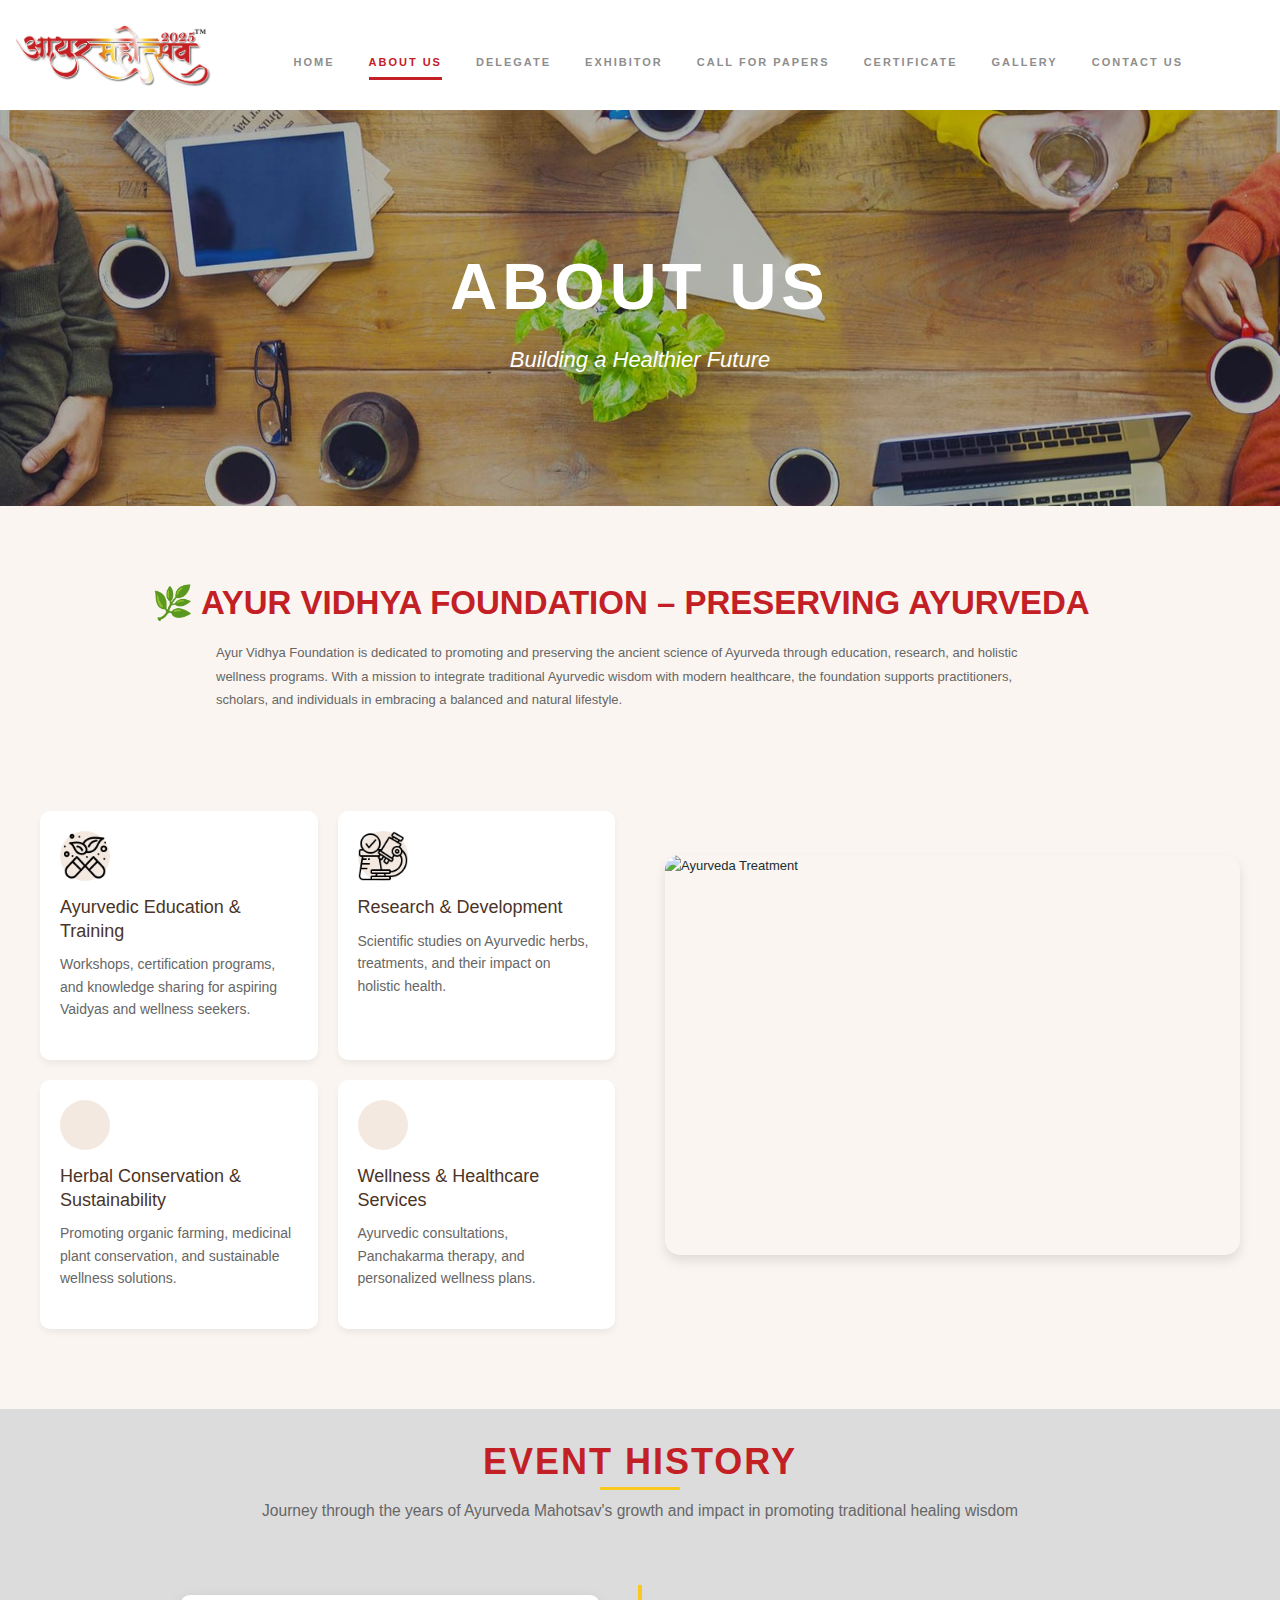
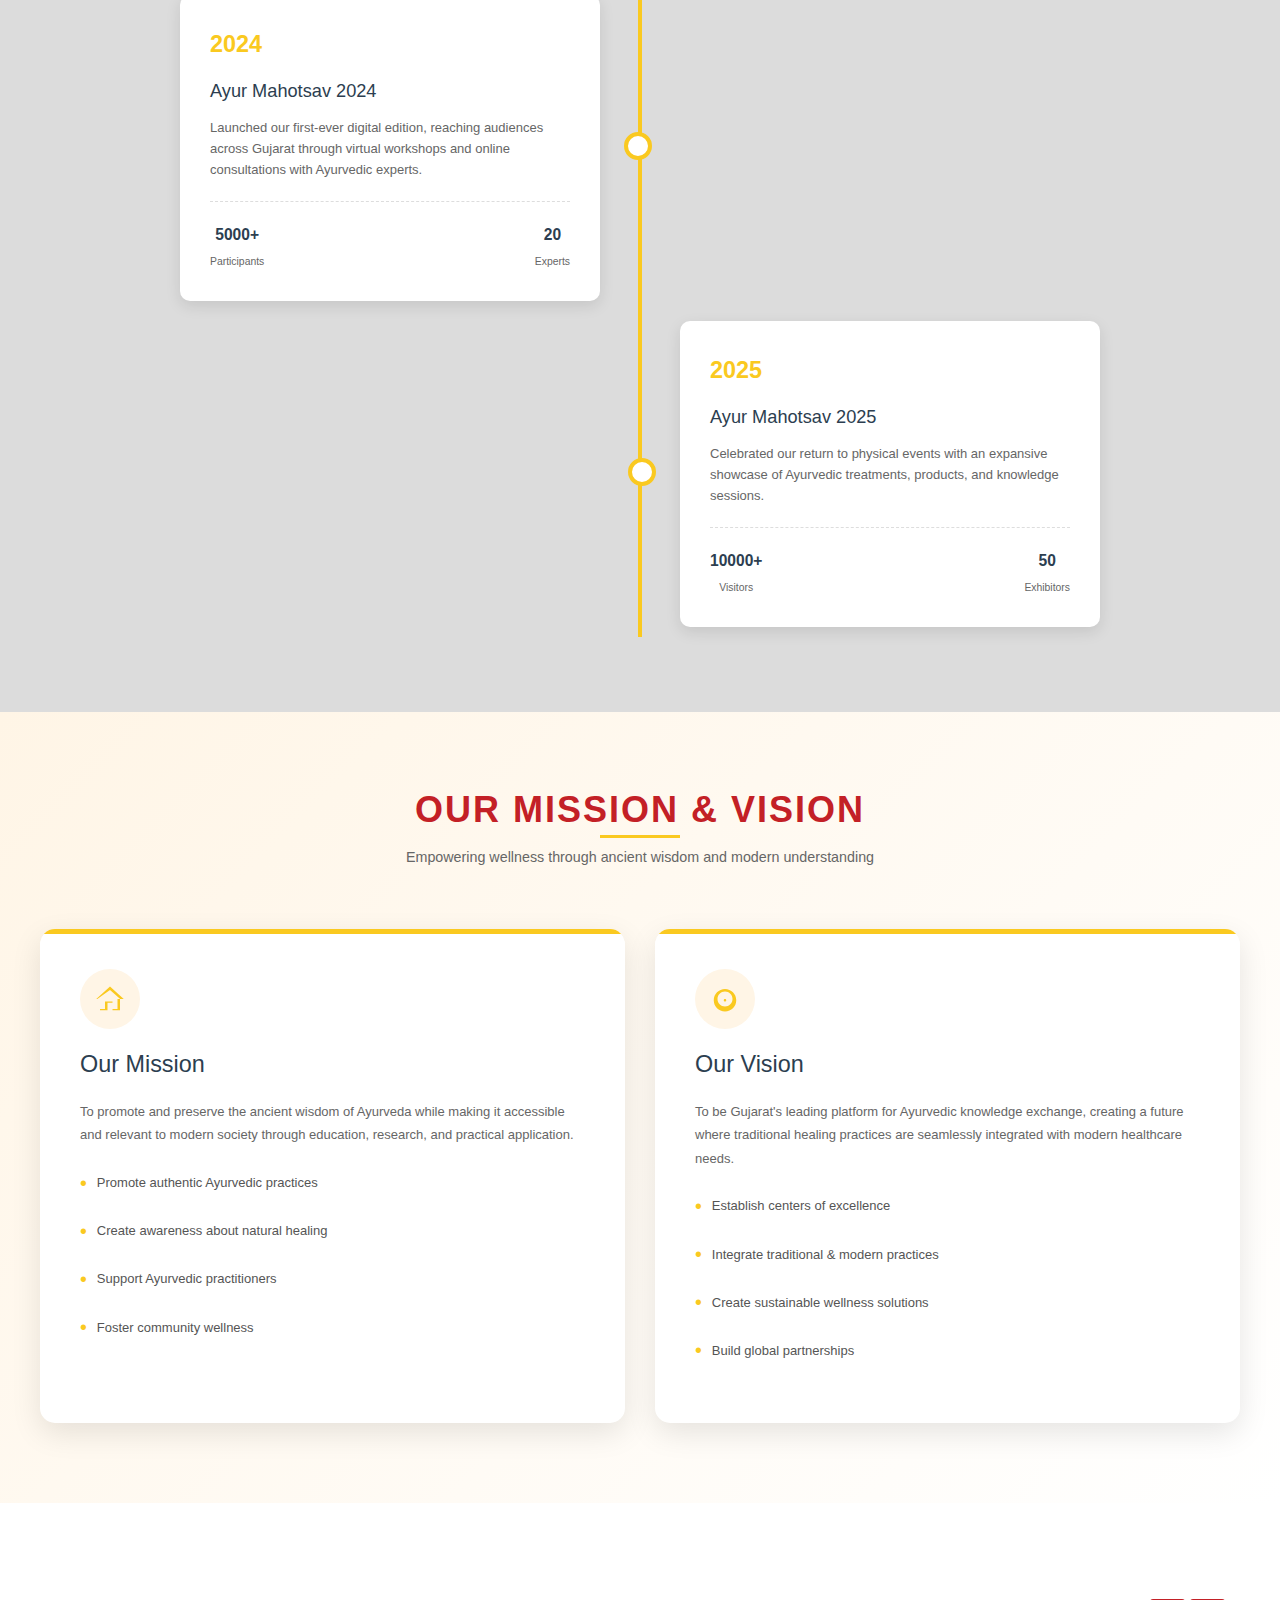
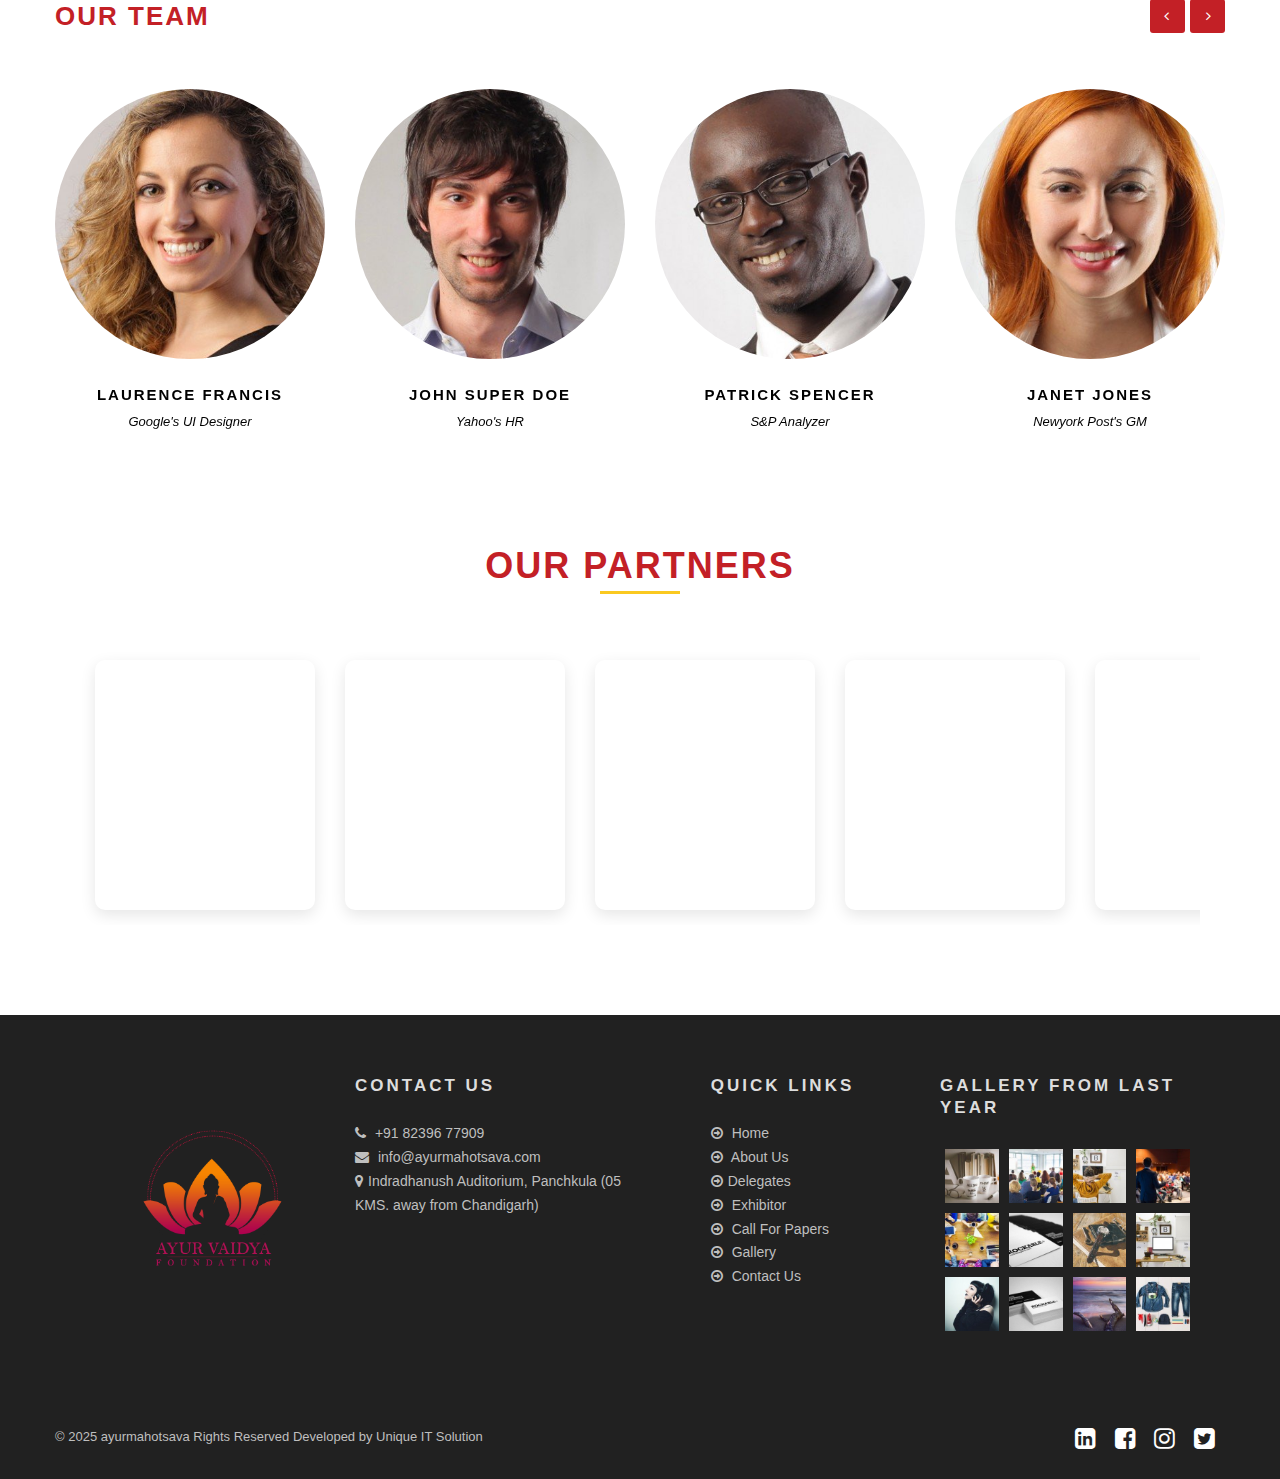
==== commit 965b2095: "changes" ====
--- a/about-us.html
+++ b/about-us.html
@@ -100,12 +100,12 @@
     data-rsssl="1"
     class="home page-template-default page page-id-3304 _masterslider _msp_version_3.2.7"
   >
-    <div class="body-wrapper float-menu" data-home="homepage-2.html">
+    <div class="body-wrapper float-menu" data-home="index.html">
       <header class="gdlr-header-wrapper">
         <div class="gdlr-header-inner">
           <div class="gdlr-header-container">
             <div class="gdlr-logo">
-              <a href="homepage-2.html">
+              <a href="index.html">
                 <img src="images/ayur.png" alt="" />
               </a>
               <div
@@ -114,19 +114,34 @@
               >
                 <button class="dl-trigger">Open Menu</button>
                 <ul id="menu-main-menu" class="dl-menu gdlr-main-mobile-menu">
+                  <li class="menu-itemmenu-item gdlr-normal-menu">
+                    <a href="index.html">Home</a>
+                  </li>
                   <li
-                    class="menu-itemmenu-item gdlr-normal-menu"
+                    class="menu-itemmenu-item current-menu-item gdlr-normal-menu"
                   >
-                    <a href="homepage-2.html">Home</a>
-                  </li>
-                  <li class="menu-itemmenu-item current-menu-item gdlr-normal-menu">
                     <a href="about-us.html">About Us</a>
                   </li>
                   <li class="menu-itemmenu-item gdlr-normal-menu">
                     <a href="delegate.html">DELEGATE</a>
                   </li>
-                  <li class="menu-itemmenu-item gdlr-normal-menu">
-                    <a href="exhibitor.html">EXHIBITOR</a>
+                  <li
+                    class="menu-item menu-item-has-childrenmenu-item menu-item-has-children gdlr-normal-menu"
+                  >
+                    <a class="sf-with-ul" aria-current="page">Exhibitor</a>
+                    <ul class="sub-menu" style="display: none">
+                      <li class="menu-item">
+                        <a href="docs/exhibitor-brochure.pdf" download="Exhibitor-Brochure.pdf" target="_blank">Exhibitor Brochure</a>
+
+                      </li>
+                      <li class="menu-item">
+                        <a href="exhibitor-registration.html">Exhibitor Registration</a>
+                      </li>
+                      
+                      <li class="menu-item">
+                        <a href="our-past-Participants.html">Our Past Participants</a>
+                      </li>
+                    </ul>
                   </li>
                   <li class="menu-itemmenu-item gdlr-normal-menu">
                     <a href="call-form-paper.html">CALL FOR PAPERS</a>
@@ -140,7 +155,9 @@
                     <a class="sf-with-ul" aria-current="page">GALLERY</a>
                     <ul class="sub-menu" style="display: none">
                       <li class="menu-item">
-                        <a href="gallary-photos.html" aria-current="page">Photos</a>
+                        <a href="gallary-photos.html" aria-current="page"
+                          >Photos</a
+                        >
                       </li>
                       <li class="menu-item">
                         <a href="gallary-videos.html">Videos</a>
@@ -160,27 +177,36 @@
                 role="navigation"
               >
                 <ul id="menu-main-menu-1" class="sf-menu gdlr-main-menu">
-                  <li
-                    class="menu-itemmenu-item gdlr-normal-menu"
-                  >
-                    <a href="homepage-2.html">Home</a>
+                  <li class="menu-itemmenu-item gdlr-normal-menu">
+                    <a href="index.html">Home</a>
                   </li>
                   <li
                     class="menu-itemmenu-item current-menu-item gdlr-normal-menu"
                   >
                     <a href="about-us.html">About Us</a>
                   </li>
+                  <li class="menu-itemmenu-item gdlr-normal-menu">
+                    <a href="delegate.html">DELEGATE</a>
+                  </li>
                   <li
-                    class="menu-itemmenu-item gdlr-normal-menu"
+                    class="menu-item menu-item-has-childrenmenu-item menu-item-has-children gdlr-normal-menu"
                   >
-                    <a href="delegate.html">DELEGATE</a>
+                    <a class="sf-with-ul" aria-current="page">Exhibitor</a>
+                    <ul class="sub-menu" style="display: none">
+                      <li class="menu-item">
+                        <a href="docs/exhibitor-brochure.pdf" download="Exhibitor-Brochure.pdf" target="_blank">Exhibitor Brochure</a>
+
+                      </li>
+                      <li class="menu-item">
+                        <a href="exhibitor-registration.html">Exhibitor Registration</a>
+                      </li>
+                      
+                      <li class="menu-item">
+                        <a href="our-past-Participants.html">Our Past Participants</a>
+                      </li>
+                    </ul>
                   </li>
                   <li class="menu-itemmenu-item gdlr-normal-menu">
-                    <a href="exhibitor.html">EXHIBITOR</a>
-                  </li>
-                  <li
-                    class="menu-itemmenu-item gdlr-normal-menu"
-                  >
                     <a href="call-form-paper.html">CALL FOR PAPERS</a>
                   </li>
                   <li class="menu-itemmenu-item gdlr-normal-menu">
@@ -192,16 +218,16 @@
                     <a class="sf-with-ul" aria-current="page">GALLERY</a>
                     <ul class="sub-menu" style="display: none">
                       <li class="menu-item">
-                        <a href="gallary-photos.html" aria-current="page">Photos</a>
+                        <a href="gallary-photos.html" aria-current="page"
+                          >Photos</a
+                        >
                       </li>
                       <li class="menu-item">
                         <a href="gallary-videos.html">Videos</a>
                       </li>
                     </ul>
                   </li>
-                  <li
-                    class="menu-itemmenu-item gdlr-normal-menu"
-                  >
+                  <li class="menu-itemmenu-item gdlr-normal-menu">
                     <a href="contactUs.html">CONTACT US</a>
                   </li>
                 </ul>
@@ -233,411 +259,532 @@
               <div class="gdlr-page-title-overlay"></div>
               <div class="gdlr-page-title-container container">
                 <h1 class="gdlr-page-title">About Us</h1>
-                <span class="gdlr-page-caption">Find hotels to stay</span>
+                <span class="gdlr-page-caption">Building a Healthier Future</span>
               </div>
             </div>
 
             <!-- hero section -->
-      
 
             <!-- introduction -->
-            <section class="about-hero">
-                <div class="about-container">
-                    <div class="about-header">
-                        <h1>About Ayurveda Mahotsav</h1>
-                    </div>
-                    
-                    <div class="about-content">
-                        <div class="about-text">
-                            <h2>Celebrating Ancient Wisdom</h2>
-                            <p>Ayurveda Mahotsav is Gujarat's premier celebration of traditional healing and wellness practices. Our festival brings together renowned practitioners, scholars, and enthusiasts to share the timeless wisdom of Ayurveda.</p>
-                            
-                            <p>Founded with the vision of promoting holistic wellness, we create a unique platform where ancient knowledge meets modern understanding. Through workshops, demonstrations, and interactive sessions, we make Ayurvedic principles accessible to all.</p>
-                            
-                            <div class="highlight-box">
-                                <p>"Discover the power of natural healing and join us in our journey towards holistic wellness through the ancient science of Ayurveda."</p>
-                            </div>
-                        </div>
-                        
-                        <div class="about-image">
-                            <img src="./images/home/DSC_8805-min-scaled.jpg" alt="Ayurveda Herbs and Treatments">
-                        </div>
-                    </div>
+            <section class="about-ayur-vaidya-section">
+              <div class="about-ayur-vaidya-container">
+                <div>
+                  <h2 class="about-ayur-vaidya-title">🌿 Ayur Vidhya Foundation – Preserving Ayurveda</h2>
+                <p class="about-ayur-vaidya-description" >
+                  Ayur Vidhya Foundation is dedicated to promoting and preserving the ancient science of Ayurveda through education, research, and holistic wellness programs. With a mission to integrate traditional Ayurvedic wisdom with modern healthcare, the foundation supports practitioners, scholars, and individuals in embracing a balanced and natural lifestyle.</p>
                 </div>
+                <div class="about-ayur-vaidya-content-left">
+                  <div class="about-ayur-vaidya-feature-list">
+                    <div class="about-ayur-vaidya-feature-item">
+                      <div class="about-ayur-vaidya-feature-icon">
+                        <img src="./images/home/logos/capsule.png" alt="Charaka Vaidya ">
+                      </div>
+                      <h3 class="about-ayur-vaidya-feature-title">Ayurvedic Education & Training  </h3>
+                      <p class="about-ayur-vaidya-feature-text">Workshops, certification programs, and knowledge sharing for aspiring Vaidyas and wellness seekers.</p>
+                    </div>
+                    <div class="about-ayur-vaidya-feature-item">
+                      <div class="about-ayur-vaidya-feature-icon">
+                        <img src="./images/home/logos/research.png" alt="Shalya Vaidya">
+                      </div>
+                      <h3 class="about-ayur-vaidya-feature-title">Research & Development </h3>
+                      <p class="about-ayur-vaidya-feature-text">Scientific studies on Ayurvedic herbs, treatments, and their impact on holistic health.</p>
+                    </div>
+                    <div class="about-ayur-vaidya-feature-item">
+                      <div class="about-ayur-vaidya-feature-icon">
+                        <img src="./images/home/logos/herbal-treatment.png" alt="Personalized Care">
+                      </div>
+                      <h3 class="about-ayur-vaidya-feature-title">Herbal Conservation & Sustainability</h3>
+                      <p class="about-ayur-vaidya-feature-text">Promoting organic farming, medicinal plant conservation, and sustainable wellness solutions.</p>
+                    </div>
+                    <div class="about-ayur-vaidya-feature-item">
+                      <div class="about-ayur-vaidya-feature-icon">
+                        <img src="./images/home/logos/healthcare.png" alt="Kaumarbhritya Vaidya ">
+                      </div>
+                      <h3 class="about-ayur-vaidya-feature-title">Wellness & Healthcare Services</h3>
+                      <p class="about-ayur-vaidya-feature-text">Ayurvedic consultations, Panchakarma therapy, and personalized wellness plans.</p>
+                    </div>
+                  </div>
+                </div>
+                <div class="about-ayur-vaidya-content-right">
+                  <div class="about-ayur-vaidya-image-container">
+                    <img src="/api/placeholder/600/400" alt="Ayurveda Treatment">
+                  </div>
+                </div>
+              </div>
             </section>
-            
+
             <!-- event History -->
             <section class="history-section">
-                <div class="history-container">
-                    <div class="history-header">
-                        <h2>Event History</h2>
-                        <p>Journey through the years of Ayurveda Mahotsav's growth and impact in promoting traditional healing wisdom</p>
-                    </div>
-        
-                    <div class="timeline">
-                        <div class="timeline-item">
-                            <div class="timeline-content">
-                                <div class="timeline-year">2020</div>
-                                <h3 class="timeline-title">First Digital Edition</h3>
-                                <p class="timeline-desc">Launched our first-ever digital edition, reaching audiences across Gujarat through virtual workshops and online consultations with Ayurvedic experts.</p>
-                                <div class="timeline-stats">
-                                    <div class="stat-item">
-                                        <div class="stat-number">5000+</div>
-                                        <div class="stat-label">Participants</div>
-                                    </div>
-                                    <div class="stat-item">
-                                        <div class="stat-number">20</div>
-                                        <div class="stat-label">Experts</div>
-                                    </div>
-                                </div>
-                            </div>
+              <div class="history-container">
+                <div class="history-header">
+                  <h2>Event History</h2>
+                  <p>
+                    Journey through the years of Ayurveda Mahotsav's growth and
+                    impact in promoting traditional healing wisdom
+                  </p>
+                </div>
+
+                <div class="timeline">
+                  <div class="timeline-item">
+                    <div class="timeline-content">
+                      <div class="timeline-year">2024</div>
+                      <h3 class="timeline-title">Ayur Mahotsav 2024</h3>
+                      <p class="timeline-desc">
+                        Launched our first-ever digital edition, reaching
+                        audiences across Gujarat through virtual workshops and
+                        online consultations with Ayurvedic experts.
+                      </p>
+                      <div class="timeline-stats">
+                        <div class="stat-item">
+                          <div class="stat-number">5000+</div>
+                          <div class="stat-label">Participants</div>
                         </div>
-        
-                        <div class="timeline-item">
-                            <div class="timeline-content">
-                                <div class="timeline-year">2022</div>
-                                <h3 class="timeline-title">Grand Physical Return</h3>
-                                <p class="timeline-desc">Celebrated our return to physical events with an expansive showcase of Ayurvedic treatments, products, and knowledge sessions.</p>
-                                <div class="timeline-stats">
-                                    <div class="stat-item">
-                                        <div class="stat-number">10000+</div>
-                                        <div class="stat-label">Visitors</div>
-                                    </div>
-                                    <div class="stat-item">
-                                        <div class="stat-number">50</div>
-                                        <div class="stat-label">Exhibitors</div>
-                                    </div>
-                                </div>
-                            </div>
+                        <div class="stat-item">
+                          <div class="stat-number">20</div>
+                          <div class="stat-label">Experts</div>
                         </div>
-        
-                        <div class="timeline-item">
-                            <div class="timeline-content">
-                                <div class="timeline-year">2024</div>
-                                <h3 class="timeline-title">Largest Edition Yet</h3>
-                                <p class="timeline-desc">Expanded to include international participants and speakers, featuring advanced workshops on traditional healing practices.</p>
-                                <div class="timeline-stats">
-                                    <div class="stat-item">
-                                        <div class="stat-number">15000+</div>
-                                        <div class="stat-label">Attendees</div>
-                                    </div>
-                                    <div class="stat-item">
-                                        <div class="stat-number">100+</div>
-                                        <div class="stat-label">Events</div>
-                                    </div>
-                                </div>
-                            </div>
+                      </div>
+                    </div>
+                  </div>
+
+                  <div class="timeline-item">
+                    <div class="timeline-content">
+                      <div class="timeline-year">2025</div>
+                      <h3 class="timeline-title">Ayur Mahotsav 2025</h3>
+                      <p class="timeline-desc">
+                        Celebrated our return to physical events with an
+                        expansive showcase of Ayurvedic treatments, products,
+                        and knowledge sessions.
+                      </p>
+                      <div class="timeline-stats">
+                        <div class="stat-item">
+                          <div class="stat-number">10000+</div>
+                          <div class="stat-label">Visitors</div>
                         </div>
-                    </div>
+                        <div class="stat-item">
+                          <div class="stat-number">50</div>
+                          <div class="stat-label">Exhibitors</div>
+                        </div>
+                      </div>
+                    </div>
+                  </div>
                 </div>
+              </div>
             </section>
             <!-- our mission our vision -->
             <section class="mission-vision-section">
-                <div class="container mission-vision-section-container">
-                    <div class="mission-vision-section-section-header">
-                        <h2>Our Mission & Vision</h2>
-                        <p>Empowering wellness through ancient wisdom and modern understanding</p>
-                    </div>
-        
-                    <div class="mission-vision-section-cards-container">
-                        <div class="mission-vision-section-card">
-                            <div class="mission-vision-section-card-icon">
-                                <svg viewBox="0 0 24 24">
-                                    <path d="M12 2L1 12h3v9h6v-6h4v6h6v-9h3L12 2zm0 2.84L20.16 12H18v8h-4v-6H8v6H4v-8H1.84L12 4.84z"/>
-                                </svg>
-                            </div>
-                            <h3>Our Mission</h3>
-                            <p>To promote and preserve the ancient wisdom of Ayurveda while making it accessible and relevant to modern society through education, research, and practical application.</p>
-                            <div class="mission-vision-section-key-points">
-                                <div class="mission-vision-section-key-point">Promote authentic Ayurvedic practices</div>
-                                <div class="mission-vision-section-key-point">Create awareness about natural healing</div>
-                                <div class="mission-vision-section-key-point">Support Ayurvedic practitioners</div>
-                                <div class="mission-vision-section-key-point">Foster community wellness</div>
-                            </div>
-                        </div>
-        
-                        <div class="mission-vision-section-card">
-                            <div class="mission-vision-section-card-icon">
-                                <svg viewBox="0 0 24 24">
-                                    <path d="M12 6c3.31 0 6 2.69 6 6s-2.69 6-6 6-6-2.69-6-6 2.69-6 6-6m0-2C7.03 4 3 8.03 3 13s4.03 9 9 9 9-4.03 9-9-4.03-9-9-9zm0 8c-.55 0-1 .45-1 1s.45 1 1 1 1-.45 1-1-.45-1-1-1z"/>
-                                </svg>
-                            </div>
-                            <h3>Our Vision</h3>
-                            <p>To be Gujarat's leading platform for Ayurvedic knowledge exchange, creating a future where traditional healing practices are seamlessly integrated with modern healthcare needs.</p>
-                            <div class="mission-vision-section-key-points">
-                                <div class="mission-vision-section-key-point">Establish centers of excellence</div>
-                                <div class="mission-vision-section-key-point">Integrate traditional & modern practices</div>
-                                <div class="mission-vision-section-key-point">Create sustainable wellness solutions</div>
-                                <div class="mission-vision-section-key-point">Build global partnerships</div>
-                            </div>
-                        </div>
-                    </div>
+              <div class="container mission-vision-section-container">
+                <div class="mission-vision-section-section-header">
+                  <h2>Our Mission & Vision</h2>
+                  <p>
+                    Empowering wellness through ancient wisdom and modern
+                    understanding
+                  </p>
                 </div>
+
+                <div class="mission-vision-section-cards-container">
+                  <div class="mission-vision-section-card">
+                    <div class="mission-vision-section-card-icon">
+                      <svg viewBox="0 0 24 24">
+                        <path
+                          d="M12 2L1 12h3v9h6v-6h4v6h6v-9h3L12 2zm0 2.84L20.16 12H18v8h-4v-6H8v6H4v-8H1.84L12 4.84z"
+                        />
+                      </svg>
+                    </div>
+                    <h3>Our Mission</h3>
+                    <p>
+                      To promote and preserve the ancient wisdom of Ayurveda
+                      while making it accessible and relevant to modern society
+                      through education, research, and practical application.
+                    </p>
+                    <div class="mission-vision-section-key-points">
+                      <div class="mission-vision-section-key-point">
+                        Promote authentic Ayurvedic practices
+                      </div>
+                      <div class="mission-vision-section-key-point">
+                        Create awareness about natural healing
+                      </div>
+                      <div class="mission-vision-section-key-point">
+                        Support Ayurvedic practitioners
+                      </div>
+                      <div class="mission-vision-section-key-point">
+                        Foster community wellness
+                      </div>
+                    </div>
+                  </div>
+
+                  <div class="mission-vision-section-card">
+                    <div class="mission-vision-section-card-icon">
+                      <svg viewBox="0 0 24 24">
+                        <path
+                          d="M12 6c3.31 0 6 2.69 6 6s-2.69 6-6 6-6-2.69-6-6 2.69-6 6-6m0-2C7.03 4 3 8.03 3 13s4.03 9 9 9 9-4.03 9-9-4.03-9-9-9zm0 8c-.55 0-1 .45-1 1s.45 1 1 1 1-.45 1-1-.45-1-1-1z"
+                        />
+                      </svg>
+                    </div>
+                    <h3>Our Vision</h3>
+                    <p>
+                      To be Gujarat's leading platform for Ayurvedic knowledge
+                      exchange, creating a future where traditional healing
+                      practices are seamlessly integrated with modern healthcare
+                      needs.
+                    </p>
+                    <div class="mission-vision-section-key-points">
+                      <div class="mission-vision-section-key-point">
+                        Establish centers of excellence
+                      </div>
+                      <div class="mission-vision-section-key-point">
+                        Integrate traditional & modern practices
+                      </div>
+                      <div class="mission-vision-section-key-point">
+                        Create sustainable wellness solutions
+                      </div>
+                      <div class="mission-vision-section-key-point">
+                        Build global partnerships
+                      </div>
+                    </div>
+                  </div>
+                </div>
+              </div>
             </section>
 
-            <!-- <section class="our-mission-vision-mission-vision-section">
-                <div class="our-mission-vision-container">
-                    <div class="our-mission-vision-section-header">
-                        <h2>Our Mission & Vision</h2>
-                        <p>Empowering wellness through ancient wisdom and modern understanding</p>
-                    </div>
-        
-                    <div class="our-mission-vision-cards-container">
-                        <div class="our-mission-vision-card">
-                            <div class="our-mission-vision-card-icon">
-                                <svg viewBox="0 0 24 24">
-                                    <path d="M12 2L1 12h3v9h6v-6h4v6h6v-9h3L12 2zm0 2.84L20.16 12H18v8h-4v-6H8v6H4v-8H1.84L12 4.84z"/>
-                                </svg>
-                            </div>
-                            <h3>Our Mission</h3>
-                            <p>To preserve and promote the ancient wisdom of Ayurveda while making it accessible and relevant to modern society through education, research, and practical application.</p>
-                            <div class="our-mission-vision-key-points">
-                                <div class="our-mission-vision-key-point">Promote authentic Ayurvedic practices</div>
-                                <div class="our-mission-vision-key-point">Create awareness about natural healing</div>
-                                <div class="our-mission-vision-key-point">Support Ayurvedic practitioners</div>
-                            </div>
-                            <div class="our-mission-vision-achievement-stats">
-                                <div class="our-mission-vision-stat-item">
-                                    <div class="our-mission-vision-stat-number">10K+</div>
-                                    <div class="our-mission-vision-stat-text">People Benefited</div>
-                                </div>
-                                <div class="our-mission-vision-stat-item">
-                                    <div class="our-mission-vision-stat-number">100+</div>
-                                    <div class="our-mission-vision-stat-text">Workshops</div>
-                                </div>
-                            </div>
-                        </div>
-        
-                        <div class="our-mission-vision-card">
-                            <div class="our-mission-vision-card-icon">
-                                <svg viewBox="0 0 24 24">
-                                    <path d="M12 6c3.31 0 6 2.69 6 6s-2.69 6-6 6-6-2.69-6-6 2.69-6 6-6m0-2C7.03 4 3 8.03 3 13s4.03 9 9 9 9-4.03 9-9-4.03-9-9-9zm0 8c-.55 0-1 .45-1 1s.45 1 1 1 1-.45 1-1-.45-1-1-1z"/>
-                                </svg>
-                            </div>
-                            <h3>Our Vision</h3>
-                            <p>To be Gujarat's leading platform for Ayurvedic knowledge exchange, creating a future where traditional healing practices are seamlessly integrated with modern healthcare needs.</p>
-                            <div class="our-mission-vision-key-points">
-                                <div class="our-mission-vision-key-point">Establish centers of excellence</div>
-                                <div class="our-mission-vision-key-point">Integrate traditional & modern practices</div>
-                                <div class="our-mission-vision-key-point">Build global partnerships</div>
-                            </div>
-                            <div class="our-mission-vision-achievement-stats">
-                                <div class="our-mission-vision-stat-item">
-                                    <div class="our-mission-vision-stat-number">50+</div>
-                                    <div class="our-mission-vision-stat-text">Partners</div>
-                                </div>
-                                <div class="our-mission-vision-stat-item">
-                                    <div class="our-mission-vision-stat-number">20+</div>
-                                    <div class="our-mission-vision-stat-text">Programs</div>
-                                </div>
-                            </div>
-                        </div>
-                    </div>
-                </div>
-            </section> -->
+            <!-- past participants -->
+            <section id="content-section-2" style="margin-top: 30px;">
+              <div class="gdlr-color-wrapper  gdlr-show-all gdlr-skin-orange-skin">
+                  <div class="container">
+                      <div class="gdlr-testimonial-item-wrapper">
+                          <div class="gdlr-item-title-wrapper gdlr-item pos-left gdlr-nav-container ">
+                              <div class="gdlr-item-title-head">
+                                  <h3 class="gdlr-item-title gdlr-skin-title gdlr-skin-border gdlr-title-medium">Our Team</h3>
+                                  <div class="gdlr-item-title-nav"><i class="icon-angle-left gdlr-flex-prev"></i><i class="icon-angle-right gdlr-flex-next"></i></div>
+                                  <div class="clear"></div>
+                              </div>
+                          </div>
+                          <div class="speaker-item-wrapper" style="margin-bottom: 30px;">
+                              <div class="speaker-item-holder gdlr-speaker-type-circle">
+                                  <div class="gdlr-item gdlr-speaker-carousel-wrapper">
+                                      <div class="flexslider" data-type="carousel" data-nav-container="speaker-item-wrapper" data-columns="4">
+                                          
+                                      <div class="flex-viewport" style="overflow: hidden; position: relative;"><ul class="slides" style="width: 1600%; margin-left: -570px;">
+                                              <li class="gdlr-item gdlr-speaker-item" style="width: 255px; float: left; display: block;">
+                                                  <div class="gdlr-speaker-thumbnail"><img src="upload/speaker-8-400x400.jpg" alt="" width="400" height="400" draggable="false"></span></div>
+                                                  <div class="gdlr-speaker-item-content">
+                                                      <h3 class="gdlr-speaker-item-title gdlr-skin-title"><a href="../speaker/laurence-francis/index.html">Laurence Francis</a></h3>
+                                                      <div class="gdlr-speaker-item-position gdlr-info-font gdlr-skin-info">Google's UI Designer</div>
+                                                  </div>
+                                              </li>
+                                              <li class="gdlr-item gdlr-speaker-item" style="width: 255px; float: left; display: block;">
+                                                  <div class="gdlr-speaker-thumbnail"><img src="upload/speaker-7-400x400.jpg" alt="" width="400" height="400" draggable="false"></span></div>
+                                                  <div class="gdlr-speaker-item-content">
+                                                      <h3 class="gdlr-speaker-item-title gdlr-skin-title"><a href="../speaker/john-super-doe/index.html">John Super Doe</a></h3>
+                                                      <div class="gdlr-speaker-item-position gdlr-info-font gdlr-skin-info">Yahoo's HR</div>
+                                                  </div>
+                                              </li>
+                                              <li class="gdlr-item gdlr-speaker-item" style="width: 255px; float: left; display: block;">
+                                                  <div class="gdlr-speaker-thumbnail"><img src="upload/speaker-6-400x400.jpg" alt="" width="400" height="400" draggable="false"></span></div>
+                                                  <div class="gdlr-speaker-item-content">
+                                                      <h3 class="gdlr-speaker-item-title gdlr-skin-title"><a href="../speaker/patrick-spencer/index.html">Patrick Spencer</a></h3>
+                                                      <div class="gdlr-speaker-item-position gdlr-info-font gdlr-skin-info">S&amp;P Analyzer</div>
+                                                  </div>
+                                              </li>
+                                              <li class="gdlr-item gdlr-speaker-item" style="width: 255px; float: left; display: block;">
+                                                  <div class="gdlr-speaker-thumbnail"><img src="upload/speaker-5-400x400.jpg" alt="" width="400" height="400" draggable="false"></span></div>
+                                                  <div class="gdlr-speaker-item-content">
+                                                      <h3 class="gdlr-speaker-item-title gdlr-skin-title"><a href="../speaker/janet-jones/index.html">Janet Jones</a></h3>
+                                                      <div class="gdlr-speaker-item-position gdlr-info-font gdlr-skin-info">Newyork Post's GM</div>
+                                                  </div>
+                                              </li>
+                                              <li class="gdlr-item gdlr-speaker-item" style="width: 255px; float: left; display: block;">
+                                                  <div class="gdlr-speaker-thumbnail"><img src="upload/speaker-4-400x400.jpg" alt="" width="400" height="400" draggable="false"></span></div>
+                                                  <div class="gdlr-speaker-item-content">
+                                                      <h3 class="gdlr-speaker-item-title gdlr-skin-title"><a href="../speaker/michael-dover/index.html">Michael Dover</a></h3>
+                                                      <div class="gdlr-speaker-item-position gdlr-info-font gdlr-skin-info">Starbuck's CEO</div>
+                                                  </div>
+                                              </li>
+                                              <li class="gdlr-item gdlr-speaker-item" style="width: 255px; float: left; display: block;">
+                                                  <div class="gdlr-speaker-thumbnail"><img src="upload/speaker-3-400x400.jpg" alt="" width="400" height="400" draggable="false"></span></div>
+                                                  <div class="gdlr-speaker-item-content">
+                                                      <h3 class="gdlr-speaker-item-title gdlr-skin-title"><a href="../speaker/angelina-holy/index.html">Angelina Holy</a></h3>
+                                                      <div class="gdlr-speaker-item-position gdlr-info-font gdlr-skin-info">Maxii's Manager</div>
+                                                  </div>
+                                              </li>
+                                              <li class="gdlr-item gdlr-speaker-item" style="width: 255px; float: left; display: block;">
+                                                  <div class="gdlr-speaker-thumbnail"><img src="upload/speaker-2-400x400.jpg" alt="" width="400" height="400" draggable="false"></span></div>
+                                                  <div class="gdlr-speaker-item-content">
+                                                      <h3 class="gdlr-speaker-item-title gdlr-skin-title"><a href="../speaker/matthew-white/index.html">Matthew White</a></h3>
+                                                      <div class="gdlr-speaker-item-position gdlr-info-font gdlr-skin-info">Facebook's Co-Founder</div>
+                                                  </div>
+                                              </li>
+                                              <li class="gdlr-item gdlr-speaker-item" style="width: 255px; float: left; display: block;">
+                                                  <div class="gdlr-speaker-thumbnail"><img src="upload/speaker-1-400x400.jpg" alt="" width="400" height="400" draggable="false"></span></div>
+                                                  <div class="gdlr-speaker-item-content">
+                                                      <h3 class="gdlr-speaker-item-title gdlr-skin-title"><a href="../speaker/jonathan-elves/index.html">Jonathan Elves</a></h3>
+                                                      <div class="gdlr-speaker-item-position gdlr-info-font gdlr-skin-info">Twitter's Co-Founder</div>
+                                                  </div>
+                                              </li>
+                                          </ul></div></div>
+                                  </div>
+                                  <div class="clear"></div>
+                              </div>
+                          </div>
+                      </div>
+                      <div class="clear"></div>
+                  </div>
+              </div>
+              <div class="clear"></div>
+          </section>
+
             <!-- our partner -->
             <section class="our-about-par-partners-section">
-                <div class="our-about-par-container">
-                    <div class="our-about-par-section-header">
-                        <h2>Our Partners</h2>
-                    </div>
-        
-                    <!-- Top Logos Section -->
-                    <div class="our-about-par-logo-grid">
+              <div class="our-about-par-container">
+                <div class="our-about-par-section-header">
+                  <h2>Our Partners</h2>
+                </div>
+
+                <!-- Top Logos Section -->
+                <!-- <div class="our-about-par-logo-grid">
                         <div>
                             <div class="our-about-par-logo-item">
                                 <img src="./images/home/icon/speaker-3.webp" alt="Partner 1">
                             </div>
-                            <p class="our-partners-text">Dr. Rishabh Dixit</p>
+                          
                         </div>
                         <div>
                             <div class="our-about-par-logo-item">
                                 <img src="./images/home/icon/speaker-4.webp" alt="Partner 2">
                             </div>
-                            <p class="our-partners-text">Dr. Jay Soni</p>
+                            
                         </div>
                         <div>
                             <div class="our-about-par-logo-item">
                                 <img src="./images/home/icon/speaker-5.webp" alt="Partner 2">
                             </div>
-                            <p class="our-partners-text">Dr. Rajshree Gupta</p>
+                            
                         </div>
                         <div>
                             <div class="our-about-par-logo-item">
                                 <img src="./images/home/icon/speaker-6.webp" alt="Partner 2">
                             </div>
-                            <p class="our-partners-text">Dr. Viraj Boria</p>
+                            
                         </div>
                         <div>
                             <div class="our-about-par-logo-item">
                                 <img src="./images/home/icon/speaker-7.webp" alt="Partner 2">
                             </div>
-                            <p class="our-partners-text">Dr. Yogita Bhati</p>
+                            
                         </div>
-                        <div>
-                            <div class="our-about-par-logo-item">
-                                <img src="./images/home/icon/speaker-8.webp" alt="Partner 2">
-                            </div>
-                            <p class="our-partners-text">Dr. Shidhi Nath</p>
-                        </div>
-                    </div>
-        
-                    <!-- Divider -->
-                    <div class="our-about-par-divider"></div>
-        
-                    <!-- Slider Section -->
-                    <div class="our-about-par-slider-container">
-                        <div class="our-about-par-slider-track">
-                            <!-- Slide 1 -->
-                            <div class="our-about-par-slide">
-                                <div class="our-about-par-partner-card">
-                                    <img src="./images/home/logos/3-2.png" alt="Partner 1">
-                                    <div class="our-about-par-partner-info">
-                                    </div>
-                                </div>
-                            </div>
-                            <!-- Slide 2 -->
-                            <div class="our-about-par-slide">
-                                <div class="our-about-par-partner-card">
-                                    <img src="./images/home/logos/4-2.png" alt="Partner 2">
-                                    <div class="our-about-par-partner-info">
-                                    </div>
-                                </div>
-                            </div>
-                            <!-- Slide 3 -->
-                            <div class="our-about-par-slide">
-                                <div class="our-about-par-partner-card">
-                                    <img src="./images/home/logos/5-2.png" alt="Partner 3">
-                                    <div class="our-about-par-partner-info">
-                                    </div>
-                                </div>
-                            </div>
-                            <!-- Slide 4 -->
-                            <div class="our-about-par-slide">
-                                <div class="our-about-par-partner-card">
-                                    <img src="./images/home/logos/6-2.png" alt="Partner 4">
-                                    <div class="our-about-par-partner-info">
-                                    </div>
-                                </div>
-                            </div>
-                            <!-- Duplicate slides for infinite loop -->
-                            <div class="our-about-par-slide">
-                                <div class="our-about-par-partner-card">
-                                    <img src="./images/home/logos/7-2.png" alt="Partner 1">
-                                    <div class="our-about-par-partner-info">
-                                    </div>
-                                </div>
-                            </div>
-                            <div class="our-about-par-slide">
-                                <div class="our-about-par-partner-card">
-                                    <img src="./images/home/logos/8-2.png" alt="Partner 2">
-                                    <div class="our-about-par-partner-info">
-                                    </div>
-                                </div>
-                            </div>
-                            <div class="our-about-par-slide">
-                                <div class="our-about-par-partner-card">
-                                    <img src="./images/home/logos/3-2.png" alt="Partner 3">
-                                    <div class="our-about-par-partner-info">
-                                    </div>
-                                </div>
-                            </div>
-                            <div class="our-about-par-slide">
-                                <div class="our-about-par-partner-card">
-                                    <img src="./images/home/logos/6-2.png" alt="Partner 4">
-                                    <div class="our-about-par-partner-info">
-                                    </div>
-                                </div>
-                            </div>
-                        </div>
-                    </div>
+                    </div>
+                    <div class="our-about-par-logo-grid">
+                      <div>
+                          <div class="our-about-par-logo-item">
+                              <img src="./images/home/icon/speaker-3.webp" alt="Partner 1">
+                          </div>
+                        
+                      </div>
+                      <div>
+                          <div class="our-about-par-logo-item">
+                              <img src="./images/home/icon/speaker-4.webp" alt="Partner 2">
+                          </div>
+                          
+                      </div>
+                      <div>
+                          <div class="our-about-par-logo-item">
+                              <img src="./images/home/icon/speaker-5.webp" alt="Partner 2">
+                          </div>
+                          
+                      </div>
+                      <div>
+                          <div class="our-about-par-logo-item">
+                              <img src="./images/home/icon/speaker-6.webp" alt="Partner 2">
+                          </div>
+                          
+                      </div>
+                  </div> -->
+
+                <!-- <div class="our-about-par-logo-grid">
+                  <div>
+                    <div class="our-about-par-logo-item">
+                      <img
+                        src="./images/home/icon/speaker-3.webp"
+                        alt="Partner 1"
+                      />
+                    </div>
+                    <div>
+                      <p class="our-partners-text">Dr. ankita shar</p>
+                    </div>
+                  </div>
+                  <div>
+                    <div class="our-about-par-logo-item">
+                      <img
+                        src="./images/home/icon/speaker-4.webp"
+                        alt="Partner 2"
+                      />
+                    </div>
+                    <p class="our-partners-text">Dr. Rishabh Dixit</p>
+                  </div>
+                  <div>
+                    <div class="our-about-par-logo-item">
+                      <img
+                        src="./images/home/icon/speaker-5.webp"
+                        alt="Partner 2"
+                      />
+                    </div>
+                  </div>
+                  <div>
+                    <div class="our-about-par-logo-item">
+                      <img
+                        src="./images/home/icon/speaker-6.webp"
+                        alt="Partner 2"
+                      />
+                    </div>
+                  </div>
+                  <div>
+                    <div class="our-about-par-logo-item">
+                      <img
+                        src="./images/home/icon/speaker-7.webp"
+                        alt="Partner 2"
+                      />
+                    </div>
+                  </div>
+                </div> -->
+
+                <!-- Divider -->
+                <!-- <div class="our-about-par-divider"></div> -->
+
+                <!-- Slider Section -->
+                <div class="our-about-par-slider-container">
+                  <div class="our-about-par-slider-track">
+                    <div class="our-about-par-slide">
+                      <div class="our-about-par-partner-card">
+                        <img
+                          src="./images/home/logos/anoveda.jpg"
+                          alt="Partner 1"
+                        />
+                        <div class="our-about-par-partner-info"></div>
+                      </div>
+                    </div>
+                    <div class="our-about-par-slide">
+                      <div class="our-about-par-partner-card">
+                        <img
+                          src="./images/home/logos/arya vidhya.jpg"
+                          alt="Partner 2"
+                        />
+                        <div class="our-about-par-partner-info"></div>
+                      </div>
+                    </div>
+                    <div class="our-about-par-slide">
+                      <div class="our-about-par-partner-card">
+                        <img
+                          src="./images/home/logos/ayubell.jpg"
+                          alt="Partner 3"
+                        />
+                        <div class="our-about-par-partner-info"></div>
+                      </div>
+                    </div>
+                    <div class="our-about-par-slide">
+                      <div class="our-about-par-partner-card">
+                        <img
+                          src="./images/home/logos/ayurvedic.jpg"
+                          alt="Partner 4"
+                        />
+                        <div class="our-about-par-partner-info"></div>
+                      </div>
+                    </div>
+                    <div class="our-about-par-slide">
+                      <div class="our-about-par-partner-card">
+                        <img
+                          src="./images/home/logos/kairali.jpg"
+                          alt="Partner 1"
+                        />
+                        <div class="our-about-par-partner-info"></div>
+                      </div>
+                    </div>
+                    <div class="our-about-par-slide">
+                      <div class="our-about-par-partner-card">
+                        <img
+                          src="./images/home/logos/kayakalp.jpg"
+                          alt="Partner 2"
+                        />
+                        <div class="our-about-par-partner-info"></div>
+                      </div>
+                    </div>
+                    <div class="our-about-par-slide">
+                      <div class="our-about-par-partner-card">
+                        <img
+                          src="./images/home/logos/krishnas.jpg"
+                          alt="Partner 3"
+                        />
+                        <div class="our-about-par-partner-info"></div>
+                      </div>
+                    </div>
+                    <div class="our-about-par-slide">
+                      <div class="our-about-par-partner-card">
+                        <img
+                          src="./images/home/logos/mohta.jpg"
+                          alt="Partner 4"
+                        />
+                        <div class="our-about-par-partner-info"></div>
+                      </div>
+                    </div>
+                    <div class="our-about-par-slide">
+                      <div class="our-about-par-partner-card">
+                        <img
+                          src="./images/home/logos/pravek.jpg"
+                          alt="Partner 4"
+                        />
+                        <div class="our-about-par-partner-info"></div>
+                      </div>
+                    </div>
+                    <div class="our-about-par-slide">
+                      <div class="our-about-par-partner-card">
+                        <img
+                          src="./images/home/logos/sandhaya.jpg"
+                          alt="Partner 4"
+                        />
+                        <div class="our-about-par-partner-info"></div>
+                      </div>
+                    </div>
+                    <div class="our-about-par-slide">
+                      <div class="our-about-par-partner-card">
+                        <img
+                          src="./images/home/logos/seva sadan.jpg"
+                          alt="Partner 4"
+                        />
+                        <div class="our-about-par-partner-info"></div>
+                      </div>
+                    </div>
+                    <div class="our-about-par-slide">
+                      <div class="our-about-par-partner-card">
+                        <img
+                          src="./images/home/logos/uma.jpg"
+                          alt="Partner 4"
+                        />
+                        <div class="our-about-par-partner-info"></div>
+                      </div>
+                    </div>
+                    <div class="our-about-par-slide">
+                      <div class="our-about-par-partner-card">
+                        <img
+                          src="./images/home/logos/vittala.jpg"
+                          alt="Partner 4"
+                        />
+                        <div class="our-about-par-partner-info"></div>
+                      </div>
+                    </div>
+                    <div class="our-about-par-slide">
+                      <div class="our-about-par-partner-card">
+                        <img
+                          src="./images/home/logos/zandu.jpg"
+                          alt="Partner 4"
+                        />
+                        <div class="our-about-par-partner-info"></div>
+                      </div>
+                    </div>
+                  </div>
                 </div>
+              </div>
             </section>
 
             <!-- organization Partner -->
-            <!-- <section class="partners-section">
-                <div class="container">
-                    <div class="section-header">
-                        <h2>Our Partners</h2>
-                        <p>Collaborating with leading organizations to promote Ayurvedic wellness across Gujarat</p>
-                    </div>
-        
-                    <div class="partners-grid">
-                        <div class="partner-card">
-                            <div class="partner-image">
-                                <img src="/api/placeholder/400/200" alt="Partner Campus">
-                                <div class="partner-logo">
-                                    <img src="/api/placeholder/80/80" alt="Partner Logo">
-                                </div>
-                            </div>
-                            <div class="partner-content">
-                                <div class="partner-type">Research Partner</div>
-                                <h3 class="partner-name">Gujarat Ayurved University</h3>
-                                <p class="partner-description">Leading research and education in Ayurvedic sciences, providing academic expertise and research facilities.</p>
-                                <div class="partner-stats">
-                                    <div class="stat">
-                                        <div class="stat-number">50+</div>
-                                        <div class="stat-label">Years Experience</div>
-                                    </div>
-                                    <div class="stat">
-                                        <div class="stat-number">1000+</div>
-                                        <div class="stat-label">Research Papers</div>
-                                    </div>
-                                </div>
-                            </div>
-                        </div>
-        
-                        <div class="partner-card">
-                            <div class="partner-image">
-                                <img src="/api/placeholder/400/200" alt="Partner Building">
-                                <div class="partner-logo">
-                                    <img src="/api/placeholder/80/80" alt="Partner Logo">
-                                </div>
-                            </div>
-                            <div class="partner-content">
-                                <div class="partner-type">Knowledge Partner</div>
-                                <h3 class="partner-name">Institute of Teaching and Research in Ayurveda</h3>
-                                <p class="partner-description">Premier institute providing expert knowledge and training in traditional Ayurvedic practices.</p>
-                                <div class="partner-stats">
-                                    <div class="stat">
-                                        <div class="stat-number">30+</div>
-                                        <div class="stat-label">Expert Faculty</div>
-                                    </div>
-                                    <div class="stat">
-                                        <div class="stat-number">500+</div>
-                                        <div class="stat-label">Programs</div>
-                                    </div>
-                                </div>
-                            </div>
-                        </div>
-        
-                        <div class="partner-card">
-                            <div class="partner-image">
-                                <img src="/api/placeholder/400/200" alt="Partner Office">
-                                <div class="partner-logo">
-                                    <img src="/api/placeholder/80/80" alt="Partner Logo">
-                                </div>
-                            </div>
-                            <div class="partner-content">
-                                <div class="partner-type">Industry Partner</div>
-                                <h3 class="partner-name">Gujarat Ayurved Products Association</h3>
-                                <p class="partner-description">Supporting the growth of Ayurvedic product manufacturers and ensuring quality standards.</p>
-                                <div class="partner-stats">
-                                    <div class="stat">
-                                        <div class="stat-number">200+</div>
-                                        <div class="stat-label">Members</div>
-                                    </div>
-                                    <div class="stat">
-                                        <div class="stat-number">20+</div>
-                                        <div class="stat-label">Years</div>
-                                    </div>
-                                </div>
-                            </div>
-                        </div>
-                    </div>
-                </div>
-            </section> -->
-
           </div>
         </div>
       </div>
@@ -646,58 +793,87 @@
         <div class="footer-container" style="margin: 70px 70px 0 70px">
           <!-- Footer Logo -->
           <div class="footer-column three columns" id="footer-widget-1">
-            <div id="text-5" class="widget widget_text gdlr-item gdlr-widget footer-logo">
+            <div
+              id="text-5"
+              class="widget widget_text gdlr-item gdlr-widget footer-logo"
+            >
               <img src="images/png plain final logo.png" />
               <div class="textwidget"></div>
             </div>
           </div>
-      
+
           <!-- Contact Us -->
           <div class="footer-column three columns" id="footer-widget-2">
             <div id="recent-posts-4">
               <h3 class="gdlr-widget-title">Contact US</h3>
               <div class="footer-contact-detail">
-                <i class="fa fa-phone" aria-hidden="true"></i> +91 9724983687
+                <i class="fa fa-phone" aria-hidden="true"></i> +91 82396 77909
               </div>
               <div class="footer-contact-detail">
                 <i class="fa fa-envelope" aria-hidden="true"></i>
-                maitribhimani2003@gmail.com
+                info@ayurmahotsava.com 
               </div>
               <div class="footer-contact-detail">
-                <i class="fa fa-map-marker" aria-hidden="true"></i>Empire 36, Office No. 102, First Floor Maliya National Highway, O/p The Fern Hotel, 363642, Morbi, Gujarat. INDIA
+                <i class="fa fa-map-marker" aria-hidden="true"></i>Indradhanush Auditorium, Panchkula
+                (05 KMS. away from Chandigarh)
               </div>
             </div>
           </div>
-      
+
           <!-- Quick Links -->
-          <div class="footer-column three columns" id="footer-widget-3" style="display: flex; justify-content: center">
+          <div
+            class="footer-column three columns"
+            id="footer-widget-3"
+            style="display: flex; justify-content: center"
+          >
             <div id="text-10" class="widget widget_text gdlr-item gdlr-widget">
               <h3 class="gdlr-widget-title">Quick Links</h3>
               <div class="clear"></div>
               <div class="textwidget">
-                <a href="homepage-2.html"><i class="fa fa-arrow-circle-o-right" aria-hidden="true"></i> Home</a>
+                <a href="index.html"
+                  ><i class="fa fa-arrow-circle-o-right" aria-hidden="true"></i>
+                  Home</a
+                >
               </div>
               <div class="textwidget">
-                <a href="about-us.html"><i class="fa fa-arrow-circle-o-right" aria-hidden="true"></i> About Us</a>
+                <a href="about-us.html"
+                  ><i class="fa fa-arrow-circle-o-right" aria-hidden="true"></i>
+                  About Us</a
+                >
               </div>
               <div class="textwidget">
-                <a href="delegate.html"><i class="fa fa-arrow-circle-o-right" aria-hidden="true"></i>Delegates</a>
+                <a href="delegate.html"
+                  ><i class="fa fa-arrow-circle-o-right" aria-hidden="true"></i
+                  >Delegates</a
+                >
               </div>
               <div class="textwidget">
-                <a href="exhibitor.html"><i class="fa fa-arrow-circle-o-right" aria-hidden="true"></i> Exhibitor</a>
+                <a href="exhibitor.html"
+                  ><i class="fa fa-arrow-circle-o-right" aria-hidden="true"></i>
+                  Exhibitor</a
+                >
               </div>
               <div class="textwidget">
-                <a href="call-form-paper.html"><i class="fa fa-arrow-circle-o-right" aria-hidden="true"></i> Call For Papers</a>
+                <a href="call-form-paper.html"
+                  ><i class="fa fa-arrow-circle-o-right" aria-hidden="true"></i>
+                  Call For Papers</a
+                >
               </div>
               <div class="textwidget">
-                <a><i class="fa fa-arrow-circle-o-right" aria-hidden="true"></i> Gallery</a>
+                <a
+                  ><i class="fa fa-arrow-circle-o-right" aria-hidden="true"></i>
+                  Gallery</a
+                >
               </div>
               <div class="textwidget">
-                <a href="contactUs.html"><i class="fa fa-arrow-circle-o-right" aria-hidden="true"></i> Contact Us</a>
+                <a href="contactUs.html"
+                  ><i class="fa fa-arrow-circle-o-right" aria-hidden="true"></i>
+                  Contact Us</a
+                >
               </div>
             </div>
           </div>
-      
+
           <!-- Gallery -->
           <div class="footer-column three columns" id="footer-widget-4">
             <div id="text-9" class="widget widget_text gdlr-item gdlr-widget">
@@ -884,10 +1060,10 @@
               </div>
             </div>
           </div>
-      
+
           <div class="clear"></div>
         </div>
-      
+
         <!-- Copyright Section -->
         <div class="copyright-wrapper">
           <div class="copyright-container container">
@@ -898,10 +1074,18 @@
               <a href="https://theuniqueitsolution.com/">Unique IT Solution</a>
             </div>
             <div class="copyright-right">
-              <a class="footer-icon-font" href="#"><i class="fa fa-linkedin-square" aria-hidden="true"></i></a> 
-              <a class="footer-icon-font" href="#"><i class="fa fa-facebook-square" aria-hidden="true"></i></a> 
-              <a class="footer-icon-font" href="#"><i class="fa fa-instagram" aria-hidden="true"></i></a> 
-              <a class="footer-icon-font" href="#"><i class="fa fa-twitter-square" aria-hidden="true"></i></a>
+              <a class="footer-icon-font" href="#"
+                ><i class="fa fa-linkedin-square" aria-hidden="true"></i
+              ></a>
+              <a class="footer-icon-font" href="#"
+                ><i class="fa fa-facebook-square" aria-hidden="true"></i
+              ></a>
+              <a class="footer-icon-font" href="#"
+                ><i class="fa fa-instagram" aria-hidden="true"></i
+              ></a>
+              <a class="footer-icon-font" href="#"
+                ><i class="fa fa-twitter-square" aria-hidden="true"></i
+              ></a>
             </div>
             <div class="clear"></div>
           </div>
--- a/css/style.css
+++ b/css/style.css
@@ -335,7 +335,7 @@
 
 body {
 	line-height: 1.7;
-	font-family: Arial, Helvetica, sans-serif;
+    font-family: "Poppins", serif;
 	overflow-y: scroll;
 	-webkit-text-size-adjust: 100%;
 	-webkit-font-smoothing: antialiased;
@@ -1100,10 +1100,10 @@
 	float: right;
 }
 
-.copyright-wrapper {
+/* .copyright-wrapper {
 	border-top-width: 1px;
 	border-top-style: solid;
-}
+} */
 
 .copyright-container {
 	padding: 25px 0px;
@@ -1204,6 +1204,7 @@
 
 .gdlr-item-title-wrapper .gdlr-item-title.gdlr-title-medium {
 	font-size: 26px;
+	color: #c32026;
 }
 
 .gdlr-item-title-wrapper .gdlr-item-title.gdlr-title-small {
@@ -1280,6 +1281,7 @@
 
 .gdlr-title-item .gdlr-item-title-wrapper .gdlr-item-title {
 	font-size: 37px;
+	color: #fff;
 }
 
 .gdlr-title-item .gdlr-item-title-wrapper .gdlr-item-title.gdlr-title-medium {
@@ -4739,6 +4741,7 @@
 /*--- ticket item ---*/
 .gdlr-ticket-item {
 	text-align: center;
+	box-shadow: rgba(0, 0, 0, 0.35) 0px 5px 15px;
 }
 
 .gdlr-ticket-item .gdlr-ticket-head {
@@ -4785,6 +4788,10 @@
 	margin-bottom: 13px;
 	font-size: 15px;
 	font-style: italic;
+	color: #000;
+	font-weight: 400;
+	letter-spacing: 0px;
+	text-transform: lowercase;
 }
 
 .gdlr-ticket-item .gdlr-ticket-button {
@@ -4792,6 +4799,7 @@
 	display: block;
 	text-transform: uppercase;
 	font-weight: bold;
+	font-size: 20px;
 }
 
 /*--- lightbox form ---*/
@@ -4949,15 +4957,19 @@
 	font-weight: bold;
 	text-transform: uppercase;
 	margin-bottom: 2px;
+	color: #fff;
 	letter-spacing: 2px;
 }
 
 .gdlr-location-item .gdlr-location-place i {
 	margin-right: 15px;
 }
-
-.gdlr-location-item .gdlr-location-content {
-	margin-top: 15px;
+.gdlr-location-item .gdlr-location-place{
+	color: #fff;
+	font-size: 15px;
+	font-weight: 500;
+	letter-spacing: 1px;
+	line-height: 4;
 }
 
 .gdlr-location-item .gdlr-location-info {
@@ -4966,14 +4978,23 @@
 	padding-top: 5px;
 	border-top-width: 2px;
 	border-top-style: solid;
+	border-top-color: #fff;
 }
 
 .gdlr-location-item .gdlr-location-info span {
 	margin-left: 30px;
+    font-size: 16px;
+    color: #Fff;
+    font-weight: 400;
+    letter-spacing: 0px;
 }
 
 .gdlr-location-item .gdlr-location-info span:first-child {
 	margin-left: 0px;
+    font-size: 16px;
+    color: #Fff;
+    font-weight: 400;
+    letter-spacing: 0px;
 }
 
 .gdlr-location-item .gdlr-location-info span i {
@@ -5127,7 +5148,7 @@
 .widget_nav_menu ul li:before,
 .widget_meta ul li:before {
 	content: "\f105";
-	font-family: FontAwesome;
+	
 	text-align: center;
 	position: absolute;
 	left: 0px;
@@ -5316,7 +5337,7 @@
     float: left;
     margin-right: 20px;
     margin-top: 2px;
-    font-family: FontAwesome; 
+     
     content: '\f099'; 
 }
 ul.gdlr-twitter-widget li .gdlr-twitter {
@@ -5732,25 +5753,27 @@
 
 .icon-angle-left:before {
 	content: "\f104";
-	font-family: fontAwesome;
+	color: white;
 	font-style: normal;
+	font-family: FontAwesome;
 }
 
 .icon-angle-right:before {
 	content: "\f105";
-	font-family: fontAwesome;
+	color: white;
 	font-style: normal;
+	font-family: FontAwesome;
 }
 
 .icon-minus:before {
 	content: "\f068";
-	font-family: fontAwesome;
+	
 	font-style: normal;
 }
 
 .icon-plus:before {
 	content: "\f067";
-	font-family: fontAwesome;
+	
 	font-style: normal;
 }
 
--- a/plugins/superfish/css/superfish.css
+++ b/plugins/superfish/css/superfish.css
@@ -28,7 +28,7 @@
 
 
 /*- no submenu indicator on top level -*/
-.sf-menu li a.sf-with-ul:after{ content: '\f107'; font-family: FontAwesome; position: absolute; 
+.sf-menu li a.sf-with-ul:after{ content: '\f107';  position: absolute; 
 	top: 12px; right: 0px; line-height: 20px; height: 20px; margin-top: -9px; }
 .sf-menu > li > a.sf-with-ul{ padding-right: 17px; *padding-right: 10px; } 
 .sf-menu i{ margin-right: 7px; }
--- a/plugins/dl-menu/component.css
+++ b/plugins/dl-menu/component.css
@@ -78,7 +78,7 @@
 	position: absolute;
 	top: 0;
 	line-height: 50px;
-	font-family: FontAwesome;
+	
 	speak: none;
 	-webkit-font-smoothing: antialiased;
 	content: "\f105";
--- a/css/style-custom.css
+++ b/css/style-custom.css
@@ -43,22 +43,10 @@
 }
 
 .gdlr-page-title-wrapper {
-	background-image: url('../upload/page-title-background.jpg');
-}
-
-
-.gdlr-info-font,
-ul.gdlr-twitter-widget .gdlr-twitter-time,
-.gdlr-page-caption {
-	font-family: "Droid Serif";
-}
-
-.gdlr-navigation {
-	font-family: "Raleway";
-}
-
-.gdlr-slider-item {
-	font-family: "Raleway";
+	background-image: url('../images/home/footer\ bgim.jpg');
+	background-repeat: no-repeat;
+	background-size: cover;
+	background-size: 100%;
 }
 
 body {
@@ -192,9 +180,9 @@
 	background-color: #0a0a0a;
 }
 
-body {
+/* body {
 	background-color: #dddddd;
-}
+} */
 
 .body-wrapper,
 .gdlr-single-lightbox-container {
@@ -1014,6 +1002,40 @@
 
 .footer-wrapper {
 	background-color: #212121;
+	/* background-image: url(../images/home/footer\ bgim.jpg); */
+	background-repeat: no-repeat;
+	background-size: cover;
+}
+/* .footer-wrapper {
+    position: relative;
+    background-color: #212121;
+    background-image: url(../images/home/footer\ bgim.jpg);
+    background-repeat: no-repeat;
+    background-size: cover;
+    background-position: center;
+    height: 100vh;
+    display: flex;
+    align-items: center;
+    justify-content: center;
+}
+
+.footer-wrapper::before {
+    content: "";
+    position: absolute;
+    top: 0;
+    left: 0;
+    width: 100%;
+    height: 100%;
+    background: rgba(0, 0, 0, 0.5); 
+    backdrop-filter: blur(8px); 
+    z-index: 1;
+} */
+
+.footer-content {
+    position: relative;
+    z-index: 2; /* Ensures text stays above the blur effect */
+    color: #fff;
+    text-align: center;
 }
 
 .footer-wrapper .gdlr-widget-title,
@@ -1081,13 +1103,13 @@
 	color: #ffffff;
 }
 
-.copyright-wrapper {
+/* .copyright-wrapper {
 	background-color: #161616;
-}
-
-.copyright-wrapper {
+} */
+
+/* .copyright-wrapper {
 	color: #5b5b5b;
-}
+} */
 
 .footer-wrapper .copyright-wrapper {
 	border-color: #161616;
@@ -1497,11 +1519,13 @@
 .gdlr-skin-dark-skin .gdlr-skin-link,
 .gdlr-skin-dark-skin .gdlr-skin-link-color {
 	color: #ff4c2f;
+	font-size: 13px;
+    font-weight: 300;
 }
 
 .gdlr-skin-dark-skin a:hover,
 .gdlr-skin-dark-skin .gdlr-skin-link:hover {
-	color: #000000;
+	color: #fff;
 }
 
 .gdlr-skin-dark-skin .gdlr-skin-box,
@@ -1514,6 +1538,16 @@
 .gdlr-skin-dark-skin *,
 .gdlr-skin-dark-skin .gdlr-skin-border {
 	border-color: #ffffff;
+	color: #c32026;
+    border-color: #292929;
+    font-size: 36px;
+    margin-bottom: 0px;
+    font-weight: 800;
+    text-transform: uppercase;
+    line-height: 1;
+    letter-spacing: 2px;
+    text-align: center;
+	
 }
 
 .gdlr-skin-dark-skin .gdlr-button,
@@ -1606,17 +1640,17 @@
 .gdlr-skin-orange-skin h6,
 .gdlr-skin-orange-skin .gdlr-skin-title,
 .gdlr-skin-orange-skin .gdlr-skin-title a {
-	color: #ffffff;
+	color: #000;
 }
 
 .gdlr-skin-orange-skin .gdlr-skin-title a:hover {
-	color: #ffffff;
+	color: #000;
 }
 
 .gdlr-skin-orange-skin .gdlr-skin-info,
 .gdlr-skin-orange-skin .gdlr-skin-info a,
 .gdlr-skin-orange-skin .gdlr-skin-info a:hover {
-	color: #ffffff;
+	color: #000;
 }
 
 .gdlr-skin-orange-skin a,
@@ -1634,7 +1668,7 @@
 .gdlr-skin-orange-skin .gdlr-column-service-item .gdlr-skin-box,
 .gdlr-skin-orange-skin .gdlr-flex-prev,
 .gdlr-skin-orange-skin .gdlr-flex-next {
-	background-color: #ffffff;
+	background-color: #c32026; 
 }
 
 .gdlr-skin-orange-skin *,
@@ -1780,4 +1814,80 @@
 	body .msp-cn-1-11 {
 		letter-spacing: 0px !important;
 	}
-}+}
+
+/* our past participants */
+.sponsors-prime-section {
+	padding: 60px 20px;
+	background-color: #fff;
+  }
+
+  .sponsors-prime-title {
+	text-align: center;
+	color: #8B0000;
+	font-size: 36px;
+	font-weight: bold;
+	margin-bottom: 20px;
+  }
+
+  .sponsors-prime-divider {
+	width: 200px;
+	height: 30px;
+	margin: 0 auto 40px;
+	background-image: url('/api/placeholder/200/30');
+	background-position: center;
+	background-repeat: no-repeat;
+  }
+
+  .sponsors-prime-grid {
+	max-width: 1200px;
+	margin: 0 auto;
+	display: grid;
+	grid-template-columns: repeat(4, 1fr);
+	gap: 25px;
+	padding: 20px;
+  }
+
+  .sponsors-prime-card {
+	background: white;
+	border: 2px solid #D4AF37;
+	border-radius: 8px;
+	padding: 15px;
+	aspect-ratio: 16/9;
+	display: flex;
+	align-items: center;
+	justify-content: center;
+	transition: transform 0.3s ease;
+	width: 100%;
+	height: 100%;
+  }
+
+  .sponsors-prime-card:hover {
+	transform: translateY(-5px);
+	box-shadow: 0 4px 8px rgba(0,0,0,0.1);
+  }
+
+  .sponsors-prime-img {
+	max-width: 100%;
+	width: 120px;
+	height: auto;
+	object-fit: contain;
+  }
+
+  @media (max-width: 992px) {
+	.sponsors-prime-grid {
+	  grid-template-columns: repeat(3, 1fr);
+	}
+  }
+
+  @media (max-width: 768px) {
+	.sponsors-prime-grid {
+	  grid-template-columns: repeat(2, 1fr);
+	}
+  }
+
+  @media (max-width: 480px) {
+	.sponsors-prime-grid {
+	  grid-template-columns: 1fr;
+	}
+  }--- a/css/master-custom.css
+++ b/css/master-custom.css
@@ -5,32 +5,1403 @@
  - Every changes here will be overwritten
 ===============================================================*/
 
-.msp-preset-btn-84{ background-color: #0a9af6;color: #fff;box-shadow:0 3px #0e68a2 ;text-transform: uppercase;font-weight: 800;padding: 16px 25px; } .msp-preset-btn-84:hover{ background-color:#0a9af6;color: #fff; } .msp-preset-btn-84:active{ background-color:#0a9af6;color: #fff; } .msp-preset-btn-85{ background-color: #b97ebb;color: #fff; } .msp-preset-btn-85:hover{ background-color:#ca89cc;color: #fff; } .msp-preset-btn-85:active{ top:1px } .msp-preset-btn-86{ color: #b97ebb;border:solid 1px #b97ebb; } .msp-preset-btn-86:hover{ border-color:#ca89cc;color:#ca89cc } .msp-preset-btn-86:active{ top:1px } .msp-preset-btn-87{ background-color: #b97ebb;color: #fff; } .msp-preset-btn-87:hover{ background-color:#ca89cc;color: #fff; } .msp-preset-btn-87:active{ top:1px } .msp-preset-btn-88{ background-color: #b97ebb;color: #fff;box-shadow:0 5px #9a699c; } .msp-preset-btn-88:hover{ background-color:#ca89cc;box-shadow:0 4px #9a699c;top:1px;color: #fff; } .msp-preset-btn-88:active{ box-shadow:0 2px #9a699c;top:3px; } .msp-preset-btn-89{ background-color: #5472D2;color: #fff; } .msp-preset-btn-89:hover{ background-color:#5d7fe9;color: #fff; } .msp-preset-btn-89:active{ top:1px } .msp-preset-btn-90{ background-color: #5472D2;color: #fff; } .msp-preset-btn-90:hover{ background-color:#5d7fe9;color: #fff; } .msp-preset-btn-90:active{ top:1px } .msp-preset-btn-91{ color: #5472D2;border:solid 1px #5472D2; } .msp-preset-btn-91:hover{ border-color:#5d7fe9;color:#5d7fe9 } .msp-preset-btn-91:active{ top:1px } .msp-preset-btn-92{ background-color: #5472D2;color: #fff; } .msp-preset-btn-92:hover{ background-color:#5d7fe9;color: #fff; } .msp-preset-btn-92:active{ top:1px } .msp-preset-btn-93{ background-color: #5472D2;color: #fff;box-shadow:0 5px #4c68be; } .msp-preset-btn-93:hover{ background-color:#5d7fe9;box-shadow:0 4px #4c68be;top:1px;color: #fff; } .msp-preset-btn-93:active{ box-shadow:0 2px #4c68be;top:3px; } .msp-preset-btn-94{ background-color: #00c1cf;color: #fff; } .msp-preset-btn-94:hover{ background-color:#01D4E4;color: #fff; } .msp-preset-btn-94:active{ top:1px } .msp-preset-btn-95{ background-color: #00c1cf;color: #fff; } .msp-preset-btn-95:hover{ background-color:#01D4E4;color: #fff; } .msp-preset-btn-95:active{ top:1px } .msp-preset-btn-96{ color: #00c1cf;border:solid 1px #00c1cf; } .msp-preset-btn-96:hover{ border-color:#01D4E4;color:#01D4E4 } .msp-preset-btn-96:active{ top:1px } .msp-preset-btn-97{ background-color: #00c1cf;color: #fff; } .msp-preset-btn-97:hover{ background-color:#01D4E4;color: #fff; } .msp-preset-btn-97:active{ top:1px } .msp-preset-btn-98{ background-color: #00c1cf;color: #fff;box-shadow:0 5px #00afbc; } .msp-preset-btn-98:hover{ background-color:#01D4E4;box-shadow:0 4px #00afbc;top:1px;color: #fff; } .msp-preset-btn-98:active{ box-shadow:0 2px #00afbc;top:3px; } .msp-preset-btn-99{ background-color: #4cadc9;color: #fff; } .msp-preset-btn-99:hover{ background-color:#63b2c9;color: #fff; } .msp-preset-btn-99:active{ top:1px } .msp-preset-btn-100{ background-color: #4cadc9;color: #fff; } .msp-preset-btn-100:hover{ background-color:#63b2c9;color: #fff; } .msp-preset-btn-100:active{ top:1px } .msp-preset-btn-101{ color: #4cadc9;border:solid 1px #4cadc9; } .msp-preset-btn-101:hover{ border-color:#63b2c9;color:#63b2c9 } .msp-preset-btn-101:active{ top:1px } .msp-preset-btn-102{ background-color: #4cadc9;color: #fff; } .msp-preset-btn-102:hover{ background-color:#63b2c9;color: #fff; } .msp-preset-btn-102:active{ top:1px } .msp-preset-btn-103{ background-color: #4cadc9;color: #fff;box-shadow:0 5px #1aa2c9; } .msp-preset-btn-103:hover{ background-color:#63b2c9;box-shadow:0 4px #1aa2c9;top:1px;color: #fff; } .msp-preset-btn-103:active{ box-shadow:0 2px #1aa2c9;top:3px; } .msp-preset-btn-104{ background-color: #cec2ab;color: #fff; } .msp-preset-btn-104:hover{ background-color:#cebd9d;color: #fff; } .msp-preset-btn-104:active{ top:1px } .msp-preset-btn-105{ background-color: #cec2ab;color: #fff; } .msp-preset-btn-105:hover{ background-color:#cebd9d;color: #fff; } .msp-preset-btn-105:active{ top:1px } .msp-preset-btn-106{ color: #cec2ab;border:solid 1px #cec2ab; } .msp-preset-btn-106:hover{ border-color:#cebd9d;color:#cebd9d } .msp-preset-btn-106:active{ top:1px } .msp-preset-btn-107{ background-color: #cec2ab;color: #fff; } .msp-preset-btn-107:hover{ background-color:#cebd9d;color: #fff; } .msp-preset-btn-107:active{ top:1px } .msp-preset-btn-108{ background-color: #cec2ab;color: #fff;box-shadow:0 5px #C2B7A2; } .msp-preset-btn-108:hover{ background-color:#cebd9d;box-shadow:0 4px #C2B7A2;top:1px;color: #fff; } .msp-preset-btn-108:active{ box-shadow:0 2px #C2B7A2;top:3px; } .msp-preset-btn-109{ background-color: #50485b;color: #fff; } .msp-preset-btn-109:hover{ background-color:#6a6176;color: #fff; } .msp-preset-btn-109:active{ top:1px } .msp-preset-btn-110{ background-color: #50485b;color: #fff; } .msp-preset-btn-110:hover{ background-color:#6a6176;color: #fff; } .msp-preset-btn-110:active{ top:1px } .msp-preset-btn-111{ color: #50485b;border:solid 1px #50485b; } .msp-preset-btn-111:hover{ border-color:#6a6176;color:#6a6176 } .msp-preset-btn-111:active{ top:1px } .msp-preset-btn-112{ background-color: #50485b;color: #fff; } .msp-preset-btn-112:hover{ background-color:#6a6176;color: #fff; } .msp-preset-btn-112:active{ top:1px } .msp-preset-btn-113{ background-color: #50485b;color: #fff;box-shadow:0 5px #412d5b; } .msp-preset-btn-113:hover{ background-color:#6a6176;box-shadow:0 4px #412d5b;top:1px;color: #fff; } .msp-preset-btn-113:active{ box-shadow:0 2px #412d5b;top:3px; } .msp-preset-btn-114{ background-color: #8d6dc4;color: #fff; } .msp-preset-btn-114:hover{ background-color:#977cc4;color: #fff; } .msp-preset-btn-114:active{ top:1px } .msp-preset-btn-115{ background-color: #8d6dc4;color: #fff; } .msp-preset-btn-115:hover{ background-color:#977cc4;color: #fff; } .msp-preset-btn-115:active{ top:1px } .msp-preset-btn-116{ color: #8d6dc4;border:solid 1px #8d6dc4; } .msp-preset-btn-116:hover{ border-color:#977cc4;color:#977cc4 } .msp-preset-btn-116:active{ top:1px } .msp-preset-btn-117{ background-color: #8d6dc4;color: #fff; } .msp-preset-btn-117:hover{ background-color:#977cc4;color: #fff; } .msp-preset-btn-117:active{ top:1px } .msp-preset-btn-118{ background-color: #8d6dc4;color: #fff;box-shadow:0 5px #7c51c4; } .msp-preset-btn-118:hover{ background-color:#977cc4;box-shadow:0 4px #7c51c4;top:1px;color: #fff; } .msp-preset-btn-118:active{ box-shadow:0 2px #7c51c4;top:3px; } .msp-preset-btn-119{ background-color: #75d69c;color: #fff; } .msp-preset-btn-119:hover{ background-color:#7de5a7;color: #fff; } .msp-preset-btn-119:active{ top:1px } .msp-preset-btn-120{ background-color: #75d69c;color: #fff; } .msp-preset-btn-120:hover{ background-color:#7de5a7;color: #fff; } .msp-preset-btn-120:active{ top:1px } .msp-preset-btn-121{ color: #75d69c;border:solid 1px #75d69c; } .msp-preset-btn-121:hover{ border-color:#7de5a7;color:#7de5a7 } .msp-preset-btn-121:active{ top:1px } .msp-preset-btn-122{ background-color: #75d69c;color: #fff; } .msp-preset-btn-122:hover{ background-color:#7de5a7;color: #fff; } .msp-preset-btn-122:active{ top:1px } .msp-preset-btn-123{ background-color: #75d69c;color: #fff;box-shadow:0 5px #41d67d; } .msp-preset-btn-123:hover{ background-color:#7de5a7;box-shadow:0 4px #41d67d;top:1px;color: #fff; } .msp-preset-btn-123:active{ box-shadow:0 2px #41d67d;top:3px; } .msp-preset-btn-124{ background-color: #222;color: #fff; } .msp-preset-btn-124:hover{ background-color:#333;color: #fff; } .msp-preset-btn-124:active{ top:1px } .msp-preset-btn-125{ background-color: #222;color: #fff; } .msp-preset-btn-125:hover{ background-color:#333;color: #fff; } .msp-preset-btn-125:active{ top:1px } .msp-preset-btn-126{ color: #222;border:solid 1px #222; } .msp-preset-btn-126:hover{ border-color:#333;color:#333 } .msp-preset-btn-126:active{ top:1px } .msp-preset-btn-127{ background-color: #222;color: #fff; } .msp-preset-btn-127:hover{ background-color:#333;color: #fff; } .msp-preset-btn-127:active{ top:1px } .msp-preset-btn-128{ background-color: #222;color: #fff;box-shadow:0 5px #000; } .msp-preset-btn-128:hover{ background-color:#333;box-shadow:0 4px #000;top:1px;color: #fff; } .msp-preset-btn-128:active{ box-shadow:0 2px #000;top:3px; } .msp-preset-btn-129{ background-color: #dedede;color: #666; } .msp-preset-btn-129:hover{ background-color:#d1d1d1;color: #666; } .msp-preset-btn-129:active{ top:1px } .msp-preset-btn-130{ background-color: #dedede;color: #666; } .msp-preset-btn-130:hover{ background-color:#d1d1d1;color: #666; } .msp-preset-btn-130:active{ top:1px } .msp-preset-btn-131{ color: #dedede;border:solid 1px #dedede; } .msp-preset-btn-131:hover{ border-color:#d1d1d1;color:#d1d1d1 } .msp-preset-btn-131:active{ top:1px } .msp-preset-btn-132{ background-color: #dedede;color: #666; } .msp-preset-btn-132:hover{ background-color:#d1d1d1;color: #666; } .msp-preset-btn-132:active{ top:1px } .msp-preset-btn-133{ background-color: #dedede;color: #666;box-shadow:0 5px #CACACA; } .msp-preset-btn-133:hover{ background-color:#d1d1d1;color: #666;box-shadow:0 4px #CACACA;top:1px } .msp-preset-btn-133:active{ box-shadow:0 2px #CACACA;top:3px; } .msp-preset-btn-134{ background-color: #f7be68;color: #fff; } .msp-preset-btn-134:hover{ background-color:#e9b362;color: #fff; } .msp-preset-btn-134:active{ top:1px } .msp-preset-btn-135{ background-color: #f7be68;color: #fff; } .msp-preset-btn-135:hover{ background-color:#e9b362;color: #fff; } .msp-preset-btn-135:active{ top:1px } .msp-preset-btn-136{ color: #f7be68;border:solid 1px #f7be68; } .msp-preset-btn-136:hover{ border-color:#e9b362;color:#e9b362 } .msp-preset-btn-136:active{ top:1px } .msp-preset-btn-137{ background-color: #f7be68;color: #fff; } .msp-preset-btn-137:hover{ background-color:#e9b362;color: #fff; } .msp-preset-btn-137:active{ top:1px } .msp-preset-btn-138{ background-color: #f7be68;color: #fff;box-shadow:0 5px #E7AF59; } .msp-preset-btn-138:hover{ background-color:#e9b362;box-shadow:0 4px #E7AF59;top:1px;color: #fff; } .msp-preset-btn-138:active{ box-shadow:0 2px #E7AF59;top:3px; } .msp-preset-btn-139{ background-color: #5aa1e3;color: #fff; } .msp-preset-btn-139:hover{ background-color:#5faaef;color: #fff; } .msp-preset-btn-139:active{ top:1px } .msp-preset-btn-140{ background-color: #5aa1e3;color: #fff; } .msp-preset-btn-140:hover{ background-color:#5faaef;color: #fff; } .msp-preset-btn-140:active{ top:1px } .msp-preset-btn-141{ color: #5aa1e3;border:solid 1px #5aa1e3; } .msp-preset-btn-141:hover{ border-color:#5faaef;color:#5faaef } .msp-preset-btn-141:active{ top:1px } .msp-preset-btn-142{ background-color: #5aa1e3;color: #fff; } .msp-preset-btn-142:hover{ background-color:#5faaef;color: #fff; } .msp-preset-btn-142:active{ top:1px } .msp-preset-btn-143{ background-color: #5aa1e3;color: #fff;box-shadow:0 5px #4c87bf; } .msp-preset-btn-143:hover{ background-color:#5faaef;box-shadow:0 4px #4c87bf;top:1px;color: #fff; } .msp-preset-btn-143:active{ box-shadow:0 2px #4c87bf;top:3px; } .msp-preset-btn-144{ background-color: #6dab3c;color: #fff; } .msp-preset-btn-144:hover{ background-color:#76b941;color: #fff; } .msp-preset-btn-144:active{ top:1px } .msp-preset-btn-145{ background-color: #6dab3c;color: #fff; } .msp-preset-btn-145:hover{ background-color:#76b941;color: #fff; } .msp-preset-btn-145:active{ top:1px } .msp-preset-btn-146{ color: #6dab3c;border:solid 1px #6dab3c; } .msp-preset-btn-146:hover{ border-color:#76b941;color:#76b941 } .msp-preset-btn-146:active{ top:1px } .msp-preset-btn-147{ background-color: #6dab3c;color: #fff; } .msp-preset-btn-147:hover{ background-color:#76b941;color: #fff; } .msp-preset-btn-147:active{ top:1px } .msp-preset-btn-148{ background-color: #6dab3c;color: #fff;box-shadow:0 5px #5e9334; } .msp-preset-btn-148:hover{ background-color:#76b941;box-shadow:0 4px #5e9334;top:1px;color: #fff; } .msp-preset-btn-148:active{ box-shadow:0 2px #5e9334;top:3px; } .msp-preset-btn-149{ background-color: #f4524d;color: #fff; } .msp-preset-btn-149:hover{ background-color:#e04b47;color: #fff; } .msp-preset-btn-149:active{ top:1px } .msp-preset-btn-150{ background-color: #f4524d;color: #fff; } .msp-preset-btn-150:hover{ background-color:#e04b47;color: #fff; } .msp-preset-btn-150:active{ top:1px } .msp-preset-btn-151{ color: #f4524d;border:solid 1px #f4524d; } .msp-preset-btn-151:hover{ border-color:#e04b47;color:#e04b47 } .msp-preset-btn-151:active{ top:1px } .msp-preset-btn-152{ background-color: #f4524d;color: #fff; } .msp-preset-btn-152:hover{ background-color:#e04b47;color: #fff; } .msp-preset-btn-152:active{ top:1px } .msp-preset-btn-153{ background-color: #f4524d;color: #fff;box-shadow:0 5px #cb4440; } .msp-preset-btn-153:hover{ background-color:#e04b47;box-shadow:0 4px #cb4440;top:1px;color: #fff; } .msp-preset-btn-153:active{ box-shadow:0 2px #cb4440;top:3px; } .msp-preset-btn-154{ background-color: #f79468;color: #fff; } .msp-preset-btn-154:hover{ background-color:#e78a61;color: #fff; } .msp-preset-btn-154:active{ top:1px } .msp-preset-btn-155{ background-color: #f79468;color: #fff; } .msp-preset-btn-155:hover{ background-color:#e78a61;color: #fff; } .msp-preset-btn-155:active{ top:1px } .msp-preset-btn-156{ color: #f79468;border:solid 1px #f79468; } .msp-preset-btn-156:hover{ border-color:#e78a61;color:#e78a61 } .msp-preset-btn-156:active{ top:1px } .msp-preset-btn-157{ background-color: #f79468;color: #fff; } .msp-preset-btn-157:hover{ background-color:#e78a61;color: #fff; } .msp-preset-btn-157:active{ top:1px } .msp-preset-btn-158{ background-color: #f79468;color: #fff;box-shadow:0 5px #da835c; } .msp-preset-btn-158:hover{ background-color:#e78a61;box-shadow:0 4px #da835c;top:1px;color: #fff; } .msp-preset-btn-158:active{ box-shadow:0 2px #da835c;top:3px; } .msp-preset-btn-159{ background-color: #c32026 !important;color: #fff;text-transform: uppercase;font-weight: 800;padding: 19px 30px 21px; } .msp-preset-btn-159:hover{ color: #fff; } .msp-preset-btn-159:active{  } .msp-preset-btn-160{ background-color: #0a9af6;color: #fff;box-shadow:0 3px #0e68a2 ;text-transform: uppercase;font-weight: 800;padding: 16px 25px; } .msp-preset-btn-160:hover{ background-color:#0a9af6;color: #fff; } .msp-preset-btn-160:active{ background-color:#0a9af6;color: #fff; }.ms-parent-id-2 > .master-slider{ background:#515151; }
-.msp-cn-2-1 { font-family:"Raleway";font-weight:500;font-size:81px;line-height:normal;color:#ffffff; } 
-.msp-cn-2-2 { font-family:"Raleway";font-weight:800;font-size:115px;letter-spacing:3px;line-height:normal;color:#ffffff; } 
-.msp-cn-1-6 { font-family:"Raleway";font-weight:800;font-size:16px;letter-spacing:1px;line-height:normal;color:#ffffff;text-transform: uppercase; } 
-.msp-cn-1-7 { font-family:"Raleway";font-weight:800;font-size:16px;letter-spacing:1px;line-height:normal;color:#ffffff;text-transform: uppercase; } 
-.msp-cn-1-8 { font-family:"Raleway";font-weight:800;font-size:17px;letter-spacing:1px;line-height:normal;color:#ffffff;text-transform: uppercase; } 
-.msp-cn-1-9 { font-family:"Raleway";font-weight:normal;font-size:17px;line-height:normal;color:#ffffff; } 
-.msp-cn-1-10 { font-family:"Raleway";font-weight:normal;font-size:17px;line-height:normal;color:#ffffff; } 
-.msp-cn-2-11 { font-family:"Raleway";font-weight:800;font-size:13px;letter-spacing:2px;line-height:13px;color:#ffffff;text-transform: uppercase; } 
-.msp-cn-1-12 { font-family:"Raleway";font-weight:800;font-size:96px;letter-spacing:4px;line-height:normal;color:#f6290e;text-transform: uppercase; } 
-.msp-cn-1-13 { font-family:"Raleway";font-weight:800;font-size:45px;letter-spacing:8px;line-height:normal;color:#ffffff;text-transform: uppercase; } 
-.msp-cn-1-14 { font-family:"Raleway";font-weight:normal;font-size:23px;letter-spacing:3px;line-height:normal;color:#ffffff; } 
-.msp-cn-1-15 { font-family:"Raleway";font-weight:800;font-size:14px;letter-spacing:2px;line-height:normal;text-transform: uppercase; } 
-.msp-cn-1-16 { font-family:"Raleway";font-weight:800;font-size:50px;letter-spacing:4px;line-height:normal;color:#ffffff;text-transform : uppercase; } 
-
-.ms-parent-id-1 > .master-slider{ background:#515151; }
-.msp-cn-1-1 { font-family:"Raleway";font-weight:300;font-size:55px;letter-spacing:3px;line-height:normal;color:#ffffff;text-transform: uppercase; } 
-.msp-cn-1-2 { font-family:"Raleway";font-weight:800;font-size:85px;letter-spacing:5px;line-height:normal;color:#ffffff;text-transform: uppercase; } 
-.msp-cn-1-6 { font-family:"Raleway";font-weight:800;font-size:16px;letter-spacing:1px;line-height:normal;color:#ffffff;text-transform: uppercase; } 
-.msp-cn-1-7 { font-family:"Raleway";font-weight:800;font-size:16px;letter-spacing:1px;line-height:normal;color:#ffffff;text-transform: uppercase; } 
-.msp-cn-1-8 { font-family:"Raleway";font-weight:800;font-size:17px;letter-spacing:1px;line-height:normal;color:#ffffff;text-transform: uppercase; } 
-.msp-cn-1-9 { font-family:"Raleway";font-weight:normal;font-size:17px;line-height:normal;color:#ffffff; } 
-.msp-cn-1-10 { font-family:"Raleway";font-weight:normal;font-size:17px;line-height:normal;color:#ffffff; } 
-.msp-cn-1-11 { font-family:"Raleway";font-weight:800;font-size:14px;letter-spacing:2px;line-height:normal;color:#ffffff;text-transform: uppercase; } 
-.msp-cn-1-12 { font-family:"Raleway";font-weight:800;font-size:96px;letter-spacing:4px;line-height:normal;color:#f6290e;text-transform: uppercase; } 
-.msp-cn-1-13 { font-family:"Raleway";font-weight:800;font-size:45px;letter-spacing:8px;line-height:normal;color:#ffffff;text-transform: uppercase; } 
-.msp-cn-1-14 { font-family:"Raleway";font-weight:normal;font-size:23px;letter-spacing:3px;line-height:normal;color:#ffffff; } 
-.msp-cn-1-15 { font-family:"Raleway";font-weight:800;font-size:14px;letter-spacing:2px;line-height:normal;text-transform: uppercase; } 
-.msp-cn-1-16 { font-family:"Raleway";font-weight:800;font-size:50px;letter-spacing:4px;line-height:normal;color:#ffffff;text-transform : uppercase; } 
+.msp-preset-btn-84 {
+    background-color: #0a9af6;
+    color: #fff;
+    box-shadow: 0 3px #0e68a2;
+    text-transform: uppercase;
+    font-weight: 800;
+    padding: 16px 25px;
+}
+
+.msp-preset-btn-84:hover {
+    background-color: #0a9af6;
+    color: #fff;
+}
+
+.msp-preset-btn-84:active {
+    background-color: #0a9af6;
+    color: #fff;
+}
+
+.msp-preset-btn-85 {
+    background-color: #b97ebb;
+    color: #fff;
+}
+
+.msp-preset-btn-85:hover {
+    background-color: #ca89cc;
+    color: #fff;
+}
+
+.msp-preset-btn-85:active {
+    top: 1px
+}
+
+.msp-preset-btn-86 {
+    color: #b97ebb;
+    border: solid 1px #b97ebb;
+}
+
+.msp-preset-btn-86:hover {
+    border-color: #ca89cc;
+    color: #ca89cc
+}
+
+.msp-preset-btn-86:active {
+    top: 1px
+}
+
+.msp-preset-btn-87 {
+    background-color: #b97ebb;
+    color: #fff;
+}
+
+.msp-preset-btn-87:hover {
+    background-color: #ca89cc;
+    color: #fff;
+}
+
+.msp-preset-btn-87:active {
+    top: 1px
+}
+
+.msp-preset-btn-88 {
+    background-color: #b97ebb;
+    color: #fff;
+    box-shadow: 0 5px #9a699c;
+}
+
+.msp-preset-btn-88:hover {
+    background-color: #ca89cc;
+    box-shadow: 0 4px #9a699c;
+    top: 1px;
+    color: #fff;
+}
+
+.msp-preset-btn-88:active {
+    box-shadow: 0 2px #9a699c;
+    top: 3px;
+}
+
+.msp-preset-btn-89 {
+    background-color: #5472D2;
+    color: #fff;
+}
+
+.msp-preset-btn-89:hover {
+    background-color: #5d7fe9;
+    color: #fff;
+}
+
+.msp-preset-btn-89:active {
+    top: 1px
+}
+
+.msp-preset-btn-90 {
+    background-color: #5472D2;
+    color: #fff;
+}
+
+.msp-preset-btn-90:hover {
+    background-color: #5d7fe9;
+    color: #fff;
+}
+
+.msp-preset-btn-90:active {
+    top: 1px
+}
+
+.msp-preset-btn-91 {
+    color: #5472D2;
+    border: solid 1px #5472D2;
+}
+
+.msp-preset-btn-91:hover {
+    border-color: #5d7fe9;
+    color: #5d7fe9
+}
+
+.msp-preset-btn-91:active {
+    top: 1px
+}
+
+.msp-preset-btn-92 {
+    background-color: #5472D2;
+    color: #fff;
+}
+
+.msp-preset-btn-92:hover {
+    background-color: #5d7fe9;
+    color: #fff;
+}
+
+.msp-preset-btn-92:active {
+    top: 1px
+}
+
+.msp-preset-btn-93 {
+    background-color: #5472D2;
+    color: #fff;
+    box-shadow: 0 5px #4c68be;
+}
+
+.msp-preset-btn-93:hover {
+    background-color: #5d7fe9;
+    box-shadow: 0 4px #4c68be;
+    top: 1px;
+    color: #fff;
+}
+
+.msp-preset-btn-93:active {
+    box-shadow: 0 2px #4c68be;
+    top: 3px;
+}
+
+.msp-preset-btn-94 {
+    background-color: #00c1cf;
+    color: #fff;
+}
+
+.msp-preset-btn-94:hover {
+    background-color: #01D4E4;
+    color: #fff;
+}
+
+.msp-preset-btn-94:active {
+    top: 1px
+}
+
+.msp-preset-btn-95 {
+    background-color: #00c1cf;
+    color: #fff;
+}
+
+.msp-preset-btn-95:hover {
+    background-color: #01D4E4;
+    color: #fff;
+}
+
+.msp-preset-btn-95:active {
+    top: 1px
+}
+
+.msp-preset-btn-96 {
+    color: #00c1cf;
+    border: solid 1px #00c1cf;
+}
+
+.msp-preset-btn-96:hover {
+    border-color: #01D4E4;
+    color: #01D4E4
+}
+
+.msp-preset-btn-96:active {
+    top: 1px
+}
+
+.msp-preset-btn-97 {
+    background-color: #00c1cf;
+    color: #fff;
+}
+
+.msp-preset-btn-97:hover {
+    background-color: #01D4E4;
+    color: #fff;
+}
+
+.msp-preset-btn-97:active {
+    top: 1px
+}
+
+.msp-preset-btn-98 {
+    background-color: #00c1cf;
+    color: #fff;
+    box-shadow: 0 5px #00afbc;
+}
+
+.msp-preset-btn-98:hover {
+    background-color: #01D4E4;
+    box-shadow: 0 4px #00afbc;
+    top: 1px;
+    color: #fff;
+}
+
+.msp-preset-btn-98:active {
+    box-shadow: 0 2px #00afbc;
+    top: 3px;
+}
+
+.msp-preset-btn-99 {
+    background-color: #4cadc9;
+    color: #fff;
+}
+
+.msp-preset-btn-99:hover {
+    background-color: #63b2c9;
+    color: #fff;
+}
+
+.msp-preset-btn-99:active {
+    top: 1px
+}
+
+.msp-preset-btn-100 {
+    background-color: #4cadc9;
+    color: #fff;
+}
+
+.msp-preset-btn-100:hover {
+    background-color: #63b2c9;
+    color: #fff;
+}
+
+.msp-preset-btn-100:active {
+    top: 1px
+}
+
+.msp-preset-btn-101 {
+    color: #4cadc9;
+    border: solid 1px #4cadc9;
+}
+
+.msp-preset-btn-101:hover {
+    border-color: #63b2c9;
+    color: #63b2c9
+}
+
+.msp-preset-btn-101:active {
+    top: 1px
+}
+
+.msp-preset-btn-102 {
+    background-color: #4cadc9;
+    color: #fff;
+}
+
+.msp-preset-btn-102:hover {
+    background-color: #63b2c9;
+    color: #fff;
+}
+
+.msp-preset-btn-102:active {
+    top: 1px
+}
+
+.msp-preset-btn-103 {
+    background-color: #4cadc9;
+    color: #fff;
+    box-shadow: 0 5px #1aa2c9;
+}
+
+.msp-preset-btn-103:hover {
+    background-color: #63b2c9;
+    box-shadow: 0 4px #1aa2c9;
+    top: 1px;
+    color: #fff;
+}
+
+.msp-preset-btn-103:active {
+    box-shadow: 0 2px #1aa2c9;
+    top: 3px;
+}
+
+.msp-preset-btn-104 {
+    background-color: #cec2ab;
+    color: #fff;
+}
+
+.msp-preset-btn-104:hover {
+    background-color: #cebd9d;
+    color: #fff;
+}
+
+.msp-preset-btn-104:active {
+    top: 1px
+}
+
+.msp-preset-btn-105 {
+    background-color: #cec2ab;
+    color: #fff;
+}
+
+.msp-preset-btn-105:hover {
+    background-color: #cebd9d;
+    color: #fff;
+}
+
+.msp-preset-btn-105:active {
+    top: 1px
+}
+
+.msp-preset-btn-106 {
+    color: #cec2ab;
+    border: solid 1px #cec2ab;
+}
+
+.msp-preset-btn-106:hover {
+    border-color: #cebd9d;
+    color: #cebd9d
+}
+
+.msp-preset-btn-106:active {
+    top: 1px
+}
+
+.msp-preset-btn-107 {
+    background-color: #cec2ab;
+    color: #fff;
+}
+
+.msp-preset-btn-107:hover {
+    background-color: #cebd9d;
+    color: #fff;
+}
+
+.msp-preset-btn-107:active {
+    top: 1px
+}
+
+.msp-preset-btn-108 {
+    background-color: #cec2ab;
+    color: #fff;
+    box-shadow: 0 5px #C2B7A2;
+}
+
+.msp-preset-btn-108:hover {
+    background-color: #cebd9d;
+    box-shadow: 0 4px #C2B7A2;
+    top: 1px;
+    color: #fff;
+}
+
+.msp-preset-btn-108:active {
+    box-shadow: 0 2px #C2B7A2;
+    top: 3px;
+}
+
+.msp-preset-btn-109 {
+    background-color: #50485b;
+    color: #fff;
+}
+
+.msp-preset-btn-109:hover {
+    background-color: #6a6176;
+    color: #fff;
+}
+
+.msp-preset-btn-109:active {
+    top: 1px
+}
+
+.msp-preset-btn-110 {
+    background-color: #50485b;
+    color: #fff;
+}
+
+.msp-preset-btn-110:hover {
+    background-color: #6a6176;
+    color: #fff;
+}
+
+.msp-preset-btn-110:active {
+    top: 1px
+}
+
+.msp-preset-btn-111 {
+    color: #50485b;
+    border: solid 1px #50485b;
+}
+
+.msp-preset-btn-111:hover {
+    border-color: #6a6176;
+    color: #6a6176
+}
+
+.msp-preset-btn-111:active {
+    top: 1px
+}
+
+.msp-preset-btn-112 {
+    background-color: #50485b;
+    color: #fff;
+}
+
+.msp-preset-btn-112:hover {
+    background-color: #6a6176;
+    color: #fff;
+}
+
+.msp-preset-btn-112:active {
+    top: 1px
+}
+
+.msp-preset-btn-113 {
+    background-color: #50485b;
+    color: #fff;
+    box-shadow: 0 5px #412d5b;
+}
+
+.msp-preset-btn-113:hover {
+    background-color: #6a6176;
+    box-shadow: 0 4px #412d5b;
+    top: 1px;
+    color: #fff;
+}
+
+.msp-preset-btn-113:active {
+    box-shadow: 0 2px #412d5b;
+    top: 3px;
+}
+
+.msp-preset-btn-114 {
+    background-color: #8d6dc4;
+    color: #fff;
+}
+
+.msp-preset-btn-114:hover {
+    background-color: #977cc4;
+    color: #fff;
+}
+
+.msp-preset-btn-114:active {
+    top: 1px
+}
+
+.msp-preset-btn-115 {
+    background-color: #8d6dc4;
+    color: #fff;
+}
+
+.msp-preset-btn-115:hover {
+    background-color: #977cc4;
+    color: #fff;
+}
+
+.msp-preset-btn-115:active {
+    top: 1px
+}
+
+.msp-preset-btn-116 {
+    color: #8d6dc4;
+    border: solid 1px #8d6dc4;
+}
+
+.msp-preset-btn-116:hover {
+    border-color: #977cc4;
+    color: #977cc4
+}
+
+.msp-preset-btn-116:active {
+    top: 1px
+}
+
+.msp-preset-btn-117 {
+    background-color: #8d6dc4;
+    color: #fff;
+}
+
+.msp-preset-btn-117:hover {
+    background-color: #977cc4;
+    color: #fff;
+}
+
+.msp-preset-btn-117:active {
+    top: 1px
+}
+
+.msp-preset-btn-118 {
+    background-color: #8d6dc4;
+    color: #fff;
+    box-shadow: 0 5px #7c51c4;
+}
+
+.msp-preset-btn-118:hover {
+    background-color: #977cc4;
+    box-shadow: 0 4px #7c51c4;
+    top: 1px;
+    color: #fff;
+}
+
+.msp-preset-btn-118:active {
+    box-shadow: 0 2px #7c51c4;
+    top: 3px;
+}
+
+.msp-preset-btn-119 {
+    background-color: #75d69c;
+    color: #fff;
+}
+
+.msp-preset-btn-119:hover {
+    background-color: #7de5a7;
+    color: #fff;
+}
+
+.msp-preset-btn-119:active {
+    top: 1px
+}
+
+.msp-preset-btn-120 {
+    background-color: #75d69c;
+    color: #fff;
+}
+
+.msp-preset-btn-120:hover {
+    background-color: #7de5a7;
+    color: #fff;
+}
+
+.msp-preset-btn-120:active {
+    top: 1px
+}
+
+.msp-preset-btn-121 {
+    color: #75d69c;
+    border: solid 1px #75d69c;
+}
+
+.msp-preset-btn-121:hover {
+    border-color: #7de5a7;
+    color: #7de5a7
+}
+
+.msp-preset-btn-121:active {
+    top: 1px
+}
+
+.msp-preset-btn-122 {
+    background-color: #75d69c;
+    color: #fff;
+}
+
+.msp-preset-btn-122:hover {
+    background-color: #7de5a7;
+    color: #fff;
+}
+
+.msp-preset-btn-122:active {
+    top: 1px
+}
+
+.msp-preset-btn-123 {
+    background-color: #75d69c;
+    color: #fff;
+    box-shadow: 0 5px #41d67d;
+}
+
+.msp-preset-btn-123:hover {
+    background-color: #7de5a7;
+    box-shadow: 0 4px #41d67d;
+    top: 1px;
+    color: #fff;
+}
+
+.msp-preset-btn-123:active {
+    box-shadow: 0 2px #41d67d;
+    top: 3px;
+}
+
+.msp-preset-btn-124 {
+    background-color: #222;
+    color: #fff;
+}
+
+.msp-preset-btn-124:hover {
+    background-color: #333;
+    color: #fff;
+}
+
+.msp-preset-btn-124:active {
+    top: 1px
+}
+
+.msp-preset-btn-125 {
+    background-color: #222;
+    color: #fff;
+}
+
+.msp-preset-btn-125:hover {
+    background-color: #333;
+    color: #fff;
+}
+
+.msp-preset-btn-125:active {
+    top: 1px
+}
+
+.msp-preset-btn-126 {
+    color: #222;
+    border: solid 1px #222;
+}
+
+.msp-preset-btn-126:hover {
+    border-color: #333;
+    color: #333
+}
+
+.msp-preset-btn-126:active {
+    top: 1px
+}
+
+.msp-preset-btn-127 {
+    background-color: #222;
+    color: #fff;
+}
+
+.msp-preset-btn-127:hover {
+    background-color: #333;
+    color: #fff;
+}
+
+.msp-preset-btn-127:active {
+    top: 1px
+}
+
+.msp-preset-btn-128 {
+    background-color: #222;
+    color: #fff;
+    box-shadow: 0 5px #000;
+}
+
+.msp-preset-btn-128:hover {
+    background-color: #333;
+    box-shadow: 0 4px #000;
+    top: 1px;
+    color: #fff;
+}
+
+.msp-preset-btn-128:active {
+    box-shadow: 0 2px #000;
+    top: 3px;
+}
+
+.msp-preset-btn-129 {
+    background-color: #dedede;
+    color: #666;
+}
+
+.msp-preset-btn-129:hover {
+    background-color: #d1d1d1;
+    color: #666;
+}
+
+.msp-preset-btn-129:active {
+    top: 1px
+}
+
+.msp-preset-btn-130 {
+    background-color: #dedede;
+    color: #666;
+}
+
+.msp-preset-btn-130:hover {
+    background-color: #d1d1d1;
+    color: #666;
+}
+
+.msp-preset-btn-130:active {
+    top: 1px
+}
+
+.msp-preset-btn-131 {
+    color: #dedede;
+    border: solid 1px #dedede;
+}
+
+.msp-preset-btn-131:hover {
+    border-color: #d1d1d1;
+    color: #d1d1d1
+}
+
+.msp-preset-btn-131:active {
+    top: 1px
+}
+
+.msp-preset-btn-132 {
+    background-color: #dedede;
+    color: #666;
+}
+
+.msp-preset-btn-132:hover {
+    background-color: #d1d1d1;
+    color: #666;
+}
+
+.msp-preset-btn-132:active {
+    top: 1px
+}
+
+.msp-preset-btn-133 {
+    background-color: #dedede;
+    color: #666;
+    box-shadow: 0 5px #CACACA;
+}
+
+.msp-preset-btn-133:hover {
+    background-color: #d1d1d1;
+    color: #666;
+    box-shadow: 0 4px #CACACA;
+    top: 1px
+}
+
+.msp-preset-btn-133:active {
+    box-shadow: 0 2px #CACACA;
+    top: 3px;
+}
+
+.msp-preset-btn-134 {
+    background-color: #f7be68;
+    color: #fff;
+}
+
+.msp-preset-btn-134:hover {
+    background-color: #e9b362;
+    color: #fff;
+}
+
+.msp-preset-btn-134:active {
+    top: 1px
+}
+
+.msp-preset-btn-135 {
+    background-color: #f7be68;
+    color: #fff;
+}
+
+.msp-preset-btn-135:hover {
+    background-color: #e9b362;
+    color: #fff;
+}
+
+.msp-preset-btn-135:active {
+    top: 1px
+}
+
+.msp-preset-btn-136 {
+    color: #f7be68;
+    border: solid 1px #f7be68;
+}
+
+.msp-preset-btn-136:hover {
+    border-color: #e9b362;
+    color: #e9b362
+}
+
+.msp-preset-btn-136:active {
+    top: 1px
+}
+
+.msp-preset-btn-137 {
+    background-color: #f7be68;
+    color: #fff;
+}
+
+.msp-preset-btn-137:hover {
+    background-color: #e9b362;
+    color: #fff;
+}
+
+.msp-preset-btn-137:active {
+    top: 1px
+}
+
+.msp-preset-btn-138 {
+    background-color: #f7be68;
+    color: #fff;
+    box-shadow: 0 5px #E7AF59;
+}
+
+.msp-preset-btn-138:hover {
+    background-color: #e9b362;
+    box-shadow: 0 4px #E7AF59;
+    top: 1px;
+    color: #fff;
+}
+
+.msp-preset-btn-138:active {
+    box-shadow: 0 2px #E7AF59;
+    top: 3px;
+}
+
+.msp-preset-btn-139 {
+    background-color: #5aa1e3;
+    color: #fff;
+}
+
+.msp-preset-btn-139:hover {
+    background-color: #5faaef;
+    color: #fff;
+}
+
+.msp-preset-btn-139:active {
+    top: 1px
+}
+
+.msp-preset-btn-140 {
+    background-color: #5aa1e3;
+    color: #fff;
+}
+
+.msp-preset-btn-140:hover {
+    background-color: #5faaef;
+    color: #fff;
+}
+
+.msp-preset-btn-140:active {
+    top: 1px
+}
+
+.msp-preset-btn-141 {
+    color: #5aa1e3;
+    border: solid 1px #5aa1e3;
+}
+
+.msp-preset-btn-141:hover {
+    border-color: #5faaef;
+    color: #5faaef
+}
+
+.msp-preset-btn-141:active {
+    top: 1px
+}
+
+.msp-preset-btn-142 {
+    background-color: #5aa1e3;
+    color: #fff;
+}
+
+.msp-preset-btn-142:hover {
+    background-color: #5faaef;
+    color: #fff;
+}
+
+.msp-preset-btn-142:active {
+    top: 1px
+}
+
+.msp-preset-btn-143 {
+    background-color: #5aa1e3;
+    color: #fff;
+    box-shadow: 0 5px #4c87bf;
+}
+
+.msp-preset-btn-143:hover {
+    background-color: #5faaef;
+    box-shadow: 0 4px #4c87bf;
+    top: 1px;
+    color: #fff;
+}
+
+.msp-preset-btn-143:active {
+    box-shadow: 0 2px #4c87bf;
+    top: 3px;
+}
+
+.msp-preset-btn-144 {
+    background-color: #6dab3c;
+    color: #fff;
+}
+
+.msp-preset-btn-144:hover {
+    background-color: #76b941;
+    color: #fff;
+}
+
+.msp-preset-btn-144:active {
+    top: 1px
+}
+
+.msp-preset-btn-145 {
+    background-color: #6dab3c;
+    color: #fff;
+}
+
+.msp-preset-btn-145:hover {
+    background-color: #76b941;
+    color: #fff;
+}
+
+.msp-preset-btn-145:active {
+    top: 1px
+}
+
+.msp-preset-btn-146 {
+    color: #6dab3c;
+    border: solid 1px #6dab3c;
+}
+
+.msp-preset-btn-146:hover {
+    border-color: #76b941;
+    color: #76b941
+}
+
+.msp-preset-btn-146:active {
+    top: 1px
+}
+
+.msp-preset-btn-147 {
+    background-color: #6dab3c;
+    color: #fff;
+}
+
+.msp-preset-btn-147:hover {
+    background-color: #76b941;
+    color: #fff;
+}
+
+.msp-preset-btn-147:active {
+    top: 1px
+}
+
+.msp-preset-btn-148 {
+    background-color: #6dab3c;
+    color: #fff;
+    box-shadow: 0 5px #5e9334;
+}
+
+.msp-preset-btn-148:hover {
+    background-color: #76b941;
+    box-shadow: 0 4px #5e9334;
+    top: 1px;
+    color: #fff;
+}
+
+.msp-preset-btn-148:active {
+    box-shadow: 0 2px #5e9334;
+    top: 3px;
+}
+
+.msp-preset-btn-149 {
+    background-color: #f4524d;
+    color: #fff;
+}
+
+.msp-preset-btn-149:hover {
+    background-color: #e04b47;
+    color: #fff;
+}
+
+.msp-preset-btn-149:active {
+    top: 1px
+}
+
+.msp-preset-btn-150 {
+    background-color: #f4524d;
+    color: #fff;
+}
+
+.msp-preset-btn-150:hover {
+    background-color: #e04b47;
+    color: #fff;
+}
+
+.msp-preset-btn-150:active {
+    top: 1px
+}
+
+.msp-preset-btn-151 {
+    color: #f4524d;
+    border: solid 1px #f4524d;
+}
+
+.msp-preset-btn-151:hover {
+    border-color: #e04b47;
+    color: #e04b47
+}
+
+.msp-preset-btn-151:active {
+    top: 1px
+}
+
+.msp-preset-btn-152 {
+    background-color: #f4524d;
+    color: #fff;
+}
+
+.msp-preset-btn-152:hover {
+    background-color: #e04b47;
+    color: #fff;
+}
+
+.msp-preset-btn-152:active {
+    top: 1px
+}
+
+.msp-preset-btn-153 {
+    background-color: #f4524d;
+    color: #fff;
+    box-shadow: 0 5px #cb4440;
+}
+
+.msp-preset-btn-153:hover {
+    background-color: #e04b47;
+    box-shadow: 0 4px #cb4440;
+    top: 1px;
+    color: #fff;
+}
+
+.msp-preset-btn-153:active {
+    box-shadow: 0 2px #cb4440;
+    top: 3px;
+}
+
+.msp-preset-btn-154 {
+    background-color: #f79468;
+    color: #fff;
+}
+
+.msp-preset-btn-154:hover {
+    background-color: #e78a61;
+    color: #fff;
+}
+
+.msp-preset-btn-154:active {
+    top: 1px
+}
+
+.msp-preset-btn-155 {
+    background-color: #f79468;
+    color: #fff;
+}
+
+.msp-preset-btn-155:hover {
+    background-color: #e78a61;
+    color: #fff;
+}
+
+.msp-preset-btn-155:active {
+    top: 1px
+}
+
+.msp-preset-btn-156 {
+    color: #f79468;
+    border: solid 1px #f79468;
+}
+
+.msp-preset-btn-156:hover {
+    border-color: #e78a61;
+    color: #e78a61
+}
+
+.msp-preset-btn-156:active {
+    top: 1px
+}
+
+.msp-preset-btn-157 {
+    background-color: #f79468;
+    color: #fff;
+}
+
+.msp-preset-btn-157:hover {
+    background-color: #e78a61;
+    color: #fff;
+}
+
+.msp-preset-btn-157:active {
+    top: 1px
+}
+
+.msp-preset-btn-158 {
+    background-color: #f79468;
+    color: #fff;
+    box-shadow: 0 5px #da835c;
+}
+
+.msp-preset-btn-158:hover {
+    background-color: #e78a61;
+    box-shadow: 0 4px #da835c;
+    top: 1px;
+    color: #fff;
+}
+
+.msp-preset-btn-158:active {
+    box-shadow: 0 2px #da835c;
+    top: 3px;
+}
+
+.msp-preset-btn-159 {
+    background-color: #c32026 !important;
+    color: #fff;
+    text-transform: uppercase;
+    font-weight: 800;
+    padding: 19px 30px 21px;
+}
+
+.msp-preset-btn-159:hover {
+    color: #fff;
+}
+
+.msp-preset-btn-159:active {}
+
+.msp-preset-btn-160 {
+    background-color: #0a9af6;
+    color: #fff;
+    box-shadow: 0 3px #0e68a2;
+    text-transform: uppercase;
+    font-weight: 800;
+    padding: 16px 25px;
+}
+
+.msp-preset-btn-160:hover {
+    background-color: #0a9af6;
+    color: #fff;
+}
+
+.msp-preset-btn-160:active {
+    background-color: #0a9af6;
+    color: #fff;
+}
+
+.ms-parent-id-2>.master-slider {
+    background: #515151;
+}
+
+.msp-cn-2-1 {
+    
+    font-weight: 500;
+    font-size: 81px;
+    line-height: normal;
+    color: #ffffff;
+}
+
+.msp-cn-2-2 {
+    
+    font-weight: 800;
+    font-size: 115px;
+    letter-spacing: 3px;
+    line-height: normal;
+    color: #ffffff;
+}
+
+.msp-cn-1-6 {
+    
+    font-weight: 800;
+    font-size: 16px;
+    letter-spacing: 1px;
+    line-height: normal;
+    color: #ffffff;
+    text-transform: uppercase;
+}
+
+.msp-cn-1-7 {
+    
+    font-weight: 800;
+    font-size: 16px;
+    letter-spacing: 1px;
+    line-height: normal;
+    color: #ffffff;
+    text-transform: uppercase;
+}
+
+.msp-cn-1-8 {
+    
+    font-weight: 800;
+    font-size: 17px;
+    letter-spacing: 1px;
+    line-height: normal;
+    color: #ffffff;
+    text-transform: uppercase;
+}
+
+.msp-cn-1-9 {
+    
+    font-weight: normal;
+    font-size: 17px;
+    line-height: normal;
+    color: #ffffff;
+}
+
+.msp-cn-1-10 {
+    
+    font-weight: normal;
+    font-size: 17px;
+    line-height: normal;
+    color: #ffffff;
+}
+
+.msp-cn-2-11 {
+    
+    font-weight: 800;
+    font-size: 13px;
+    letter-spacing: 2px;
+    line-height: 13px;
+    color: #ffffff;
+    text-transform: uppercase;
+}
+
+.msp-cn-1-12 {
+    
+    font-weight: 800;
+    font-size: 96px;
+    letter-spacing: 4px;
+    line-height: normal;
+    color: #f6290e;
+    text-transform: uppercase;
+}
+
+.msp-cn-1-13 {
+    
+    font-weight: 800;
+    font-size: 45px;
+    letter-spacing: 8px;
+    line-height: normal;
+    color: #ffffff;
+    text-transform: uppercase;
+}
+
+.msp-cn-1-14 {
+    
+    font-weight: normal;
+    font-size: 23px;
+    letter-spacing: 3px;
+    line-height: normal;
+    color: #ffffff;
+}
+
+.msp-cn-1-15 {
+    
+    font-weight: 800;
+    font-size: 14px;
+    letter-spacing: 2px;
+    line-height: normal;
+    text-transform: uppercase;
+}
+
+.msp-cn-1-16 {
+    
+    font-weight: 800;
+    font-size: 50px;
+    letter-spacing: 4px;
+    line-height: normal;
+    color: #ffffff;
+    text-transform: uppercase;
+}
+
+.ms-parent-id-1>.master-slider {
+    background: #515151;
+}
+
+.msp-cn-1-1 {
+    
+    font-weight: 300;
+    font-size: 55px;
+    letter-spacing: 3px;
+    line-height: normal;
+    color: #ffffff;
+    text-transform: uppercase;
+}
+
+.msp-cn-1-2 {
+    
+    font-weight: 800;
+    font-size: 85px;
+    letter-spacing: 5px;
+    line-height: normal;
+    color: #ffffff;
+    text-transform: uppercase;
+}
+
+.msp-cn-1-6 {
+    
+    font-weight: 800;
+    font-size: 16px;
+    letter-spacing: 1px;
+    line-height: normal;
+    color: #ffffff;
+    text-transform: uppercase;
+}
+
+.msp-cn-1-7 {
+    
+    font-weight: 800;
+    font-size: 16px;
+    letter-spacing: 1px;
+    line-height: normal;
+    color: #ffffff;
+    text-transform: uppercase;
+}
+
+.msp-cn-1-8 {
+    
+    font-weight: 800;
+    font-size: 17px;
+    letter-spacing: 1px;
+    line-height: normal;
+    color: #ffffff;
+    text-transform: uppercase;
+}
+
+.msp-cn-1-9 {
+    
+    font-weight: normal;
+    font-size: 17px;
+    line-height: normal;
+    color: #ffffff;
+}
+
+.msp-cn-1-10 {
+    
+    font-weight: normal;
+    font-size: 17px;
+    line-height: normal;
+    color: #ffffff;
+}
+
+.msp-cn-1-11 {
+    
+    font-weight: 800;
+    font-size: 14px;
+    letter-spacing: 2px;
+    line-height: normal;
+    color: #ffffff;
+    text-transform: uppercase;
+}
+
+.msp-cn-1-12 {
+    
+    font-weight: 800;
+    font-size: 96px;
+    letter-spacing: 4px;
+    line-height: normal;
+    color: #f6290e;
+    text-transform: uppercase;
+}
+
+.msp-cn-1-13 {
+    
+    font-weight: 800;
+    font-size: 45px;
+    letter-spacing: 8px;
+    line-height: normal;
+    color: #ffffff;
+    text-transform: uppercase;
+}
+
+.msp-cn-1-14 {
+    
+    font-weight: normal;
+    font-size: 23px;
+    letter-spacing: 3px;
+    line-height: normal;
+    color: #ffffff;
+}
+
+.msp-cn-1-15 {
+    
+    font-weight: 800;
+    font-size: 14px;
+    letter-spacing: 2px;
+    line-height: normal;
+    text-transform: uppercase;
+}
+
+.msp-cn-1-16 {
+    
+    font-weight: 800;
+    font-size: 50px;
+    letter-spacing: 4px;
+    line-height: normal;
+    color: #ffffff;
+    text-transform: uppercase;
+}--- a/css/custom.css
+++ b/css/custom.css
@@ -1,4 +1,150 @@
+@import url('https://fonts.googleapis.com/css2?family=Jersey+15&family=Open+Sans:ital,wght@0,300..800;1,300..800&family=Poppins:ital,wght@0,100;0,200;0,300;0,400;0,500;0,600;0,700;0,800;0,900;1,100;1,200;1,300;1,400;1,500;1,600;1,700;1,800;1,900&family=Shadows+Into+Light&display=swap');
+
+.ms-wk .ms-slide .ms-slide-layers{
+    left: -119px !important;
+    max-width: 1201px !important;
+}
+
+.poppins-thin {
+    font-family: "Poppins", serif;
+    font-weight: 100;
+    font-style: normal;
+  }
+  
+  .poppins-extralight {
+    font-family: "Poppins", serif;
+    font-weight: 200;
+    font-style: normal;
+  }
+  
+  .poppins-light {
+    font-family: "Poppins", serif;
+    font-weight: 300;
+    font-style: normal;
+  }
+  
+  .poppins-regular {
+    font-family: "Poppins", serif;
+    font-weight: 400;
+    font-style: normal;
+  }
+  
+  .poppins-medium {
+    font-family: "Poppins", serif;
+    font-weight: 500;
+    font-style: normal;
+  }
+  
+  .poppins-semibold {
+    font-family: "Poppins", serif;
+    font-weight: 600;
+    font-style: normal;
+  }
+  
+  .poppins-bold {
+    font-family: "Poppins", serif;
+    font-weight: 700;
+    font-style: normal;
+  }
+  
+  .poppins-extrabold {
+    font-family: "Poppins", serif;
+    font-weight: 800;
+    font-style: normal;
+  }
+  
+  .poppins-black {
+    font-family: "Poppins", serif;
+    font-weight: 900;
+    font-style: normal;
+  }
+  
+  .poppins-thin-italic {
+    font-family: "Poppins", serif;
+    font-weight: 100;
+    font-style: italic;
+  }
+  
+  .poppins-extralight-italic {
+    font-family: "Poppins", serif;
+    font-weight: 200;
+    font-style: italic;
+  }
+  
+  .poppins-light-italic {
+    font-family: "Poppins", serif;
+    font-weight: 300;
+    font-style: italic;
+  }
+  
+  .poppins-regular-italic {
+    font-family: "Poppins", serif;
+    font-weight: 400;
+    font-style: italic;
+  }
+  
+  .poppins-medium-italic {
+    font-family: "Poppins", serif;
+    font-weight: 500;
+    font-style: italic;
+  }
+  
+  .poppins-semibold-italic {
+    font-family: "Poppins", serif;
+    font-weight: 600;
+    font-style: italic;
+  }
+  
+  .poppins-bold-italic {
+    font-family: "Poppins", serif;
+    font-weight: 700;
+    font-style: italic;
+  }
+  
+  .poppins-extrabold-italic {
+    font-family: "Poppins", serif;
+    font-weight: 800;
+    font-style: italic;
+  }
+  
+  .poppins-black-italic {
+    font-family: "Poppins", serif;
+    font-weight: 900;
+    font-style: italic;
+  }
 /* slider home  */
+.second-home-Auditorium-slider-section {
+    max-width: 1200px;
+    margin: auto;
+    padding: 2rem;
+  }
+  
+  .second-home-Auditorium-swiper {
+    width: 100%;
+    height: auto;
+  }
+  
+  .second-home-Auditorium-swiper-slide img {
+    width: 100%;
+    height: 400px;
+    object-fit: cover;
+    border-radius: 10px;
+  }
+  
+  .second-home-Auditorium-swiper-button-next,
+  .second-home-Auditorium-swiper-button-prev {
+    color: white;
+    background: rgba(0, 0, 0, 0.5);
+    padding: 15px;
+    border-radius: 50%;
+    width: 40px;
+    height: 40px;
+  }
+  
+  .second-home-Auditorium-swiper-pagination-bullet {
+    background: white;
+  }
+/*   
 .slider-container {
     max-width: 1200px;
     margin: 40px auto;
@@ -22,7 +168,7 @@
 
 .slider-track {
     display: flex;
-    width: calc(250px * 12); /* Total width of all slides */
+    width: calc(250px * 12); 
     animation: slide 35s linear infinite;
 }
 
@@ -78,18 +224,17 @@
 .slide-description {
     font-size: 14px;
     opacity: 0.8;
-}
-
+} */
+/* 
 @keyframes slide {
     0% {
         transform: translateX(0);
     }
     100% {
-        transform: translateX(calc(-250px * 6)); /* Half of total slides */
-    }
-}
-
-/* Gradient overlay on sides */
+        transform: translateX(calc(-250px * 6));
+    }
+}
+
 .slider-container::before,
 .slider-container::after {
     content: '';
@@ -115,7 +260,7 @@
     .slider-container::after {
         width: 50px;
     }
-}
+} */
 
 /* counter style */
 .counter-container {
@@ -125,7 +270,6 @@
     display: flex;
     justify-content: space-around;
     align-items: center;
-    font-family: Arial, sans-serif;
 }
 
 .event-info {
@@ -165,12 +309,91 @@
     height: 100px;
     background-color: rgba(255, 255, 255, 0.2);
 }
+/* image slider  */
+:root {
+    --dark-green: #9cc675;
+    --dark-yellow: #e89a3d;
+    --extra-light-brown: #fdf0d7;
+    --light-brown: #ecd5ab;
+    --dark-brown: #915b40;
+  }
+  
+  .home-first-slider-section {
+    max-width: 1200px;
+    margin: auto;
+    padding: 2rem;
+  }
+  
+  .home-first-slider-heading {
+    color: #c32026;
+    border-color: #292929;
+    font-size: 36px;
+    margin-bottom: 0px;
+    font-weight: 800;
+    text-transform: uppercase;
+    line-height: 1;
+    letter-spacing: 2px;
+    position: relative;
+    display: inline-block;
+    margin-bottom: 25px;
+    margin-top: 20px;
+  }
+  .home-first-slider-heading::after{
+    content: "";
+    position: absolute;
+    bottom: -10px;
+    left: 50%;
+    transform: translateX(-50%);
+    width: 80px;
+    height: 3px;
+    background: #fac920;
+  }
+  .home-first-slider-text {
+    color: #555;
+    line-height: 1.8;
+    margin-bottom: 20px;
+    font-size: 1.1em;
+  }
+  
+  .home-first-slider-container {
+    position: relative;
+    margin: 50px auto;
+    padding-bottom: 50px;
+    width: 100%;
+    height: auto;
+  }
+  
+  .home-first-slider-slide img {
+    width: 100%;
+    height: 530px;
+    object-fit: cover;
+    border-radius: 10px;
+  }
+  
+  .home-first-slider-button-prev,
+  .home-first-slider-button-next {
+    color: white;
+    background: rgba(0, 0, 0, 0.5);
+    padding: 15px;
+    border-radius: 50%;
+    width: 50px;
+    height: 50px;
+  }
+  .swiper-button-next:after{
+    font-size: 16px;
+  }
+  .swiper-button-prev:after{
+    font-size: 16px;
+  }
+  .home-first-slider-pagination .swiper-pagination-bullet {
+    background: white;
+  }
+  
 
 /* Registrations */
 .registration-home-registration-section {
     padding: 60px 20px;
     background-color: #f8fafc;
-    font-family: system-ui, -apple-system, sans-serif;
 }
 
 .registration-home-container {
@@ -180,7 +403,7 @@
 
 .registration-home-section-header {
     text-align: center;
-    margin-bottom: 50px;
+    margin-bottom: 10px;
 }
 
 .registration-home-section-header h2 {
@@ -192,9 +415,25 @@
     text-transform: uppercase;
     line-height: 1;
     letter-spacing: 2px;
-    text-align: start;
-}
-
+    text-align: center;
+    margin-bottom: 15px;
+    position: relative;
+}
+
+
+.registration-home-section-header h2::after{
+    content: "";
+    position: absolute;
+    bottom: -10px;
+    left: 50%;
+    transform: translateX(-50%);
+    width: 80px;
+    height: 3px;
+    background: #fac920;
+}
+.registration-home-section-header p{
+    font-size: 16px;
+}
 .registration-home-registration-cards {
     display: flex;
     gap: 24px;
@@ -229,21 +468,6 @@
     align-items: center;
     justify-content: center;
     border-radius: 12px;
-}
-
-.registration-home-reg-card:nth-child(1) .registration-home-icon-container {
-    background-color: #e0f2fe;
-    color: #0284c7;
-}
-
-.registration-home-reg-card:nth-child(2) .registration-home-icon-container {
-    background-color: #fef3c7;
-    color: #d97706;
-}
-
-.registration-home-reg-card:nth-child(3) .registration-home-icon-container {
-    background-color: #dcfce7;
-    color: #16a34a;
 }
 
 .registration-home-icon-container svg {
@@ -295,7 +519,7 @@
 }
 
 .registration-home-reg-card:nth-child(3) .registration-home-register-btn:hover {
-    background-color: #15803d;
+    background-color: #c32026;
 }
 
 @media screen and (max-width: 768px) {
@@ -356,7 +580,83 @@
 .registration-home-register-btn:hover {
     background-color: #0056b3;
 }
-
+/* secon .registration-home */
+.home-registrations-sec {
+    padding: 60px 20px;
+    text-align: center;
+    background-color: #f5f5f5;
+  }
+
+  .home-registrations-sec-header {
+    margin-bottom: 20px;
+  }
+
+  .home-registrations-sec-header h2 {
+    font-size: 36px;
+    color: #333;
+    margin-bottom: 15px;
+  }
+
+  .home-registrations-sec-header p {
+    font-size: 16px;
+    color: #666;
+    max-width: 800px;
+    margin: 0 auto;
+    line-height: 1.6;
+  }
+
+  .home-registrations-sec-cards-container {
+    display: flex;
+    justify-content: center;
+    gap: 30px;
+    flex-wrap: wrap;
+    margin-top: 40px;
+    padding: 20px;
+  }
+
+  .home-registrations-sec-card {
+    background: white;
+    padding: 30px;
+    border-radius: 10px;
+    box-shadow: 0 4px 6px rgba(0, 0, 0, 0.1);
+    width: 300px;
+    transition: transform 0.3s ease;
+  }
+
+  .home-registrations-sec-card:hover {
+    transform: translateY(-5px);
+  }
+
+  .home-registrations-sec-card-icon {
+    width: 60px;
+    height: 60px;
+    margin:0 20px 0 0;
+    background-color: #e3f2fd;
+    border-radius: 50%;
+    display: flex;
+    align-items: center;
+    justify-content: center;
+  }
+
+  .home-registrations-sec-card-icon img {
+    width: 40px;
+    height: 40px;
+  }
+
+  .home-registrations-sec-card h3 {
+    color: #333;
+    font-size: 17px;
+    text-transform: uppercase;
+    font-weight: bold;
+    letter-spacing: 1px;
+    margin-bottom: 7px;
+  }
+
+  .home-registrations-sec-card p {
+    color: #666;
+    font-size: 14px;
+    line-height: 1.6;
+  }
 /* Popup Form Styles */
 /* Modal */
 .home-Registration-sec-modal {
@@ -473,21 +773,20 @@
 .registration-home-icon-container svg {
     width: 30px;
     height: 30px;
-    margin-right: 10px;
 }
 
 .registration-home-register-btn {
     display: inline-block;
     margin-top: 20px;
     padding: 10px 20px;
-    background-color: #4CAF50;
+    background-color: #c32026;
     color: white;
     border-radius: 5px;
     text-decoration: none;
 }
 
 .registration-home-register-btn:hover {
-    background-color: #45a049;
+    background-color: #fac920;
 }
 
 /* footer */
@@ -520,6 +819,7 @@
     transition: transform 0.3s ease;
 }
 .footer-contact-detail{
+    font-family: 'robot', sans-serif !important;
     transition: all 0.3s ease;
     text-decoration: none;
 }
@@ -570,89 +870,177 @@
     transform: rotate(360deg);
 }   
 /* delegates page style */
-
-/* hero section */
-
-  #slider{
-    width:80%;
-    margin:0 auto;
-    position:relative;
-    overflow:hidden;
-    box-shadow:2px 5px 10px rgba(0,0,0,0.4);;
-  }
-  
-  .slide{
-    width:100%;
-    
-    display:none;
-    animation-name:fade;
-    animation-duration:1s;
-    
-  }
-  img{
-   width:100%; 
-  }
-  @keyframes fade{
-    from{opacity:0.5;}
-    to{opacity:1;}
-  }
-  
-  .controls{
-    position:absolute;
-    top:50%;
-    transform:translateY(-50%);
-    font-size:1.5em;
-    padding:15px 10px;
-    border-radius:5px;
-    
-  }
-  
-  .controls:hover{
-    background:white;
-    transition:0.3s;
-  }
-  
-  .controls:active{
-    color:grey;
-  }
-  
-  #left-arrow{
-    left:10px;
-  }
-  
-  #right-arrow{
-    right:10px;
-  }
-  
-  #dots-con{
-    
-    text-align:center;
-  }
-  .dot{
-    display:inline-block;
-    background:grey;
-    padding:8px;
-    border-radius:50%;
-    margin:10px 5px;
-  }
-  
-  .active{
-    background:crimson;
-  }
-  
-  @media (max-width:576px){
-    #slider{width:100%;
-    
-    }
-    
-    .controls{
-      font-size:1em;
-    }
-    
-    #dots-con{
-      display:none;
-    }
-  }
+/* hero secton slider */
+/* Global Styles */
+* {
+    margin: 0;
+    padding: 0;
+    box-sizing: border-box;
+    font-family: Arial, sans-serif;
+  }
+/*   
+  body {
+    background-color: #000;
+  } */
+  
+  /* Hero Slider */
+  .delegate-hero-slider {
+    width: 100%;
+    height: 100vh;
+    overflow: hidden;
+  }
+  
+  .delegate-hero-carousel {
+    width: 100%;
+    height: 100vh;
+  }
+  
+  .delegate-hero-cell {
+    width: 100%;
+    height: 100vh;
+    background-size: cover;
+    background-position: center;
+    display: flex;
+    align-items: center;
+    justify-content: center;
+    position: relative;
+  }
+  
+  /* Overlay Effect */
+  .delegate-hero-overlay {
+    position: absolute;
+    width: 100%;
+    height: 100%;
+    top: 0;
+    left: 0;
+    background: linear-gradient(to bottom, rgba(34, 35, 36, 0.5), rgba(1, 1, 1, 0.381));
+  }
+  
+  /* Content Animations */
+  .delegate-hero-content {
+    position: relative;
+    text-align: center;
+    color: #fff;
+    z-index: 2;
+    opacity: 0;
+    animation: slide-up 0.7s ease-in-out forwards;
+  }
+  
+  .delegate-hero-content h2 {
+    font-size: 3rem;
+    text-transform: uppercase;
+    margin-bottom: 15px;
+    color: #fff;
+  }
+  
+  /* Animated Divider Line */
+  .delegate-hero-divider {
+    display: inline-block;
+    position: relative;
+    margin: 10px auto;
+    height: 2px;
+    width: 60%;
+    background-color: #ffffff;
+    transform: scaleX(0);
+    animation: divider-mask 1s ease-in-out forwards 0.5s;
+  }
+  
+  .delegate-hero-content p {
+    font-size: 1.5rem;
+    margin-bottom: 20px;
+    opacity: 0;
+    animation: slide-down 0.7s ease-in-out forwards 0.7s;
+  }
+  
+  /* Button Animation */
+  .delegate-hero-btn {
+    display: inline-block;
+    border: 1px solid #fff;
+    padding: 12px 20px;
+    text-transform: uppercase;
+    font-size: 1rem;
+    color: #fff;
+    text-decoration: none;
+    opacity: 0;
+    animation: slide-down 0.7s ease-in-out forwards 0.9s;
+    transition: all 0.3s ease;
+  }
+  
+  .delegate-hero-btn:hover {
+    background: #fff;
+    color: #000;
+  }
+  
+  /* Navigation Buttons */
+  .delegate-hero-prev-next {
+    width: 50px;
+    height: 50px;
+    background: rgba(255, 255, 255, 0.2);
+    border-radius: 50%;
+  }
+  
+  .delegate-hero-prev-next:hover {
+    background: rgba(255, 255, 255, 0.5);
+  }
+  
+  .delegate-hero-prev-next .arrow {
+    fill: white;
+  }
+  
+  /* Dots */
+  .delegate-hero-dots {
+    bottom: 20px;
+  }
+  
+  .delegate-hero-dots .dot {
+    width: 15px;
+    height: 15px;
+    background: rgba(255, 255, 255, 0.5);
+    border-radius: 50%;
+  }
+  
+  .delegate-hero-dots .dot.is-selected {
+    background: #ff0000;
+  }
+  
+  /* --------------------------------
+     Animations
+  -------------------------------- */
+  
+  /* Slide Up Animation */
+  @keyframes slide-up {
+    0% {
+      opacity: 0;
+      transform: translateY(100%);
+    }
+    100% {
+      opacity: 1;
+      transform: translateY(0);
+    }
+  }
+  
+  /* Slide Down Animation */
+  @keyframes slide-down {
+    0% {
+      opacity: 0;
+      transform: translateY(-50px);
+    }
+    100% {
+      opacity: 1;
+      transform: translateY(0);
+    }
+  }
+  
+  /* Divider Animation */
+  @keyframes divider-mask {
+    0% {
+      transform: scaleX(0);
+    }
+    100% {
+      transform: scaleX(1);
+    }
+  }
+  
 
   /* open form  */
   /* color:  red#fac920, black#212d31, grey#343a40, white#eee  */
@@ -661,9 +1049,9 @@
   }
   
   body {
-    padding: 1rem;
+    /* padding: 1rem; */
     color: #212d31;
-    font-family: 'Roboto', sans-serif;
+    
   }
   
   .contain {
@@ -715,7 +1103,7 @@
   }
   
   ::-webkit-input-placeholder { /* Chrome */
-    font-family: 'Roboto', sans-serif;
+    
   }
   
   .required-input {
@@ -1053,7 +1441,9 @@
     border: 1px solid #ccc;
     transition: 0.3s;
 }
-
+.checkbox-item input{
+ margin-right: 1rem;
+}
 /* Checked State */
 .checkbox-item input[type="checkbox"]:checked + span {
     font-weight: bold;
@@ -1082,12 +1472,132 @@
 }
 
 /* about us page  */
+/* about What is Ayurveda? */
+.about-ayur-vaidya-section {
+    padding: 80px 20px;
+    background-color: #faf5f0;
+  }
+
+  .about-ayur-vaidya-container {
+    max-width: 1200px;
+    margin: 0 auto;
+    display: flex;
+    align-items: center;
+    gap: 50px;
+    flex-wrap: wrap;
+  }
+
+  .about-ayur-vaidya-content-left {
+    flex: 1;
+    min-width: 300px;
+  }
+
+  .about-ayur-vaidya-content-right {
+    flex: 1;
+    min-width: 300px;
+  }
+
+  .about-ayur-vaidya-title {
+    color: rgb(195, 32, 38);
+    font-size: 33px;
+    margin-bottom: 0px;
+    font-weight: 800;
+    text-transform: uppercase;
+    line-height: 1;
+    letter-spacing: 0px;
+    position: relative;
+    display: inline-block;
+    border-color: rgb(41, 41, 41);
+    padding: 0 2rem 0 7rem;
+  }
+/* 
+  .about-ayur-vaidya-title::after {
+    content: '';
+    display: block;
+    width: 60px;
+    height: 3px;
+    background-color: rgb(195, 32, 38);
+    margin-top: 15px;
+  } */
+
+  .about-ayur-vaidya-description {
+    color: #666;
+    line-height: 1.8;
+    margin-top: 20px;
+    padding: 0 11rem 0 11rem;
+  }
+
+  .about-ayur-vaidya-feature-list {
+    display: grid;
+    grid-template-columns: repeat(auto-fit, minmax(250px, 1fr));
+    gap: 20px;
+    margin-top: 30px;
+  }
+
+  .about-ayur-vaidya-feature-item {
+    background: white;
+    padding: 20px;
+    border-radius: 10px;
+    box-shadow: 0 4px 6px rgba(0, 0, 0, 0.05);
+  }
+
+  .about-ayur-vaidya-feature-icon {
+    width: 50px;
+    height: 50px;
+    background-color: #f3e9e1;
+    border-radius: 50%;
+    display: flex;
+    align-items: center;
+    justify-content: center;
+    margin-bottom: 15px;
+  }
+
+  .about-ayur-vaidya-feature-title {
+    font-size: 18px;
+    color: #4a3427;
+    margin-bottom: 10px;
+  }
+
+  .about-ayur-vaidya-feature-text {
+    font-size: 14px;
+    color: #666;
+    line-height: 1.6;
+  }
+
+  .about-ayur-vaidya-image-container {
+    width: 100%;
+    height: 400px;
+    border-radius: 15px;
+    overflow: hidden;
+    box-shadow: 0 6px 12px rgba(0, 0, 0, 0.1);
+  }
+
+  .about-ayur-vaidya-image-container img {
+    width: 100%;
+    height: 100%;
+    object-fit: cover;
+  }
+
+  @media (max-width: 768px) {
+    .about-ayur-vaidya-container {
+      flex-direction: column;
+    }
+    
+    .about-ayur-vaidya-content-left,
+    .about-ayur-vaidya-content-right {
+      width: 100%;
+    }
+    
+    .about-ayur-vaidya-image-container {
+      height: 300px;
+    }
+  }
 /* introduction   */
 .about-container {
     max-width: 1200px;
     margin: 0 auto;
-    padding: 80px 20px;
-    font-family: 'Segoe UI', Tahoma, Geneva, Verdana, sans-serif;
+    padding: 0 80px 20px;
+    
 }
 
 .about-header {
@@ -1149,17 +1659,6 @@
     padding: 20px;
 }
 
-.about-image::before {
-    content: "";
-    position: absolute;
-    top: 0;
-    left: 0;
-    width: 100%;
-    height: 100%;
-    background: rgba(230, 126, 34, 0.1);
-    border-radius: 10px;
-    z-index: -1;
-}
 
 .about-image img {
     width: 100%;
@@ -1192,7 +1691,7 @@
   .history-section {
     background-color: #dcdcdc;
     padding: 35px 20px;
-    font-family: 'Segoe UI', Tahoma, Geneva, Verdana, sans-serif;
+    
 }
 
 .history-container {
@@ -1365,7 +1864,7 @@
   .mission-vision-section {
     padding: 80px 20px;
     background: linear-gradient(135deg, #fff5e6 0%, #fff 100%);
-    font-family: 'Segoe UI', Tahoma, Geneva, Verdana, sans-serif;
+    
 }
 
 .mission-vision-sectioncontainer {
@@ -1520,7 +2019,7 @@
 .our-mission-vision-mission-vision-section {
     padding: 80px 20px;
     background: linear-gradient(135deg, #FDF5E6 0%, #fff 50%, #FDF5E6 100%);
-    font-family: 'Segoe UI', Tahoma, Geneva, Verdana, sans-serif;
+    
 }
 
 .our-mission-vision-container {
@@ -1727,9 +2226,9 @@
 }
 /* <!-- our partner --> */
 .our-about-par-partners-section {
-    padding: 80px 20px;
+    padding: 0 80px 20px;
     background: #fff;
-    font-family: 'Segoe UI', Tahoma, Geneva, Verdana, sans-serif;
+    
 }
 
 .our-about-par-container {
@@ -1772,7 +2271,7 @@
     justify-content: center;
     flex-wrap: wrap;
     gap: 40px;
-    margin-bottom: 60px;
+    margin-bottom: 15px;
 }
 .our-partners-text{
     font-size: 18px;
@@ -1781,9 +2280,9 @@
     text-align: center;
 }
 .our-about-par-logo-item {
-    width: 150px;
-    height: 150px;
-    border-radius: 50%;
+    width: 200px;
+    height: 200px;
+    border-radius: 5%;
     padding: 20px;
     background: white;
     box-shadow: 0 5px 15px rgba(0,0,0,0.1);
@@ -1799,10 +2298,10 @@
 }
 
 .our-about-par-logo-item img {
-    height: 140px;
-    width: 140px;
+    height: 190px;
+    width: 190px;
     max-width: 126%;
-    border-radius: 50%;
+    border-radius: 5%;
 }
 
 .our-about-par-logo-item::after {
@@ -1811,13 +2310,7 @@
     width: 100%;
     height: 100%;
     border: 2px dashed #fac920;
-    border-radius: 50%;
-    animation: rotate 20s linear infinite;
-}
-
-@keyframes rotate {
-    from { transform: rotate(0deg); }
-    to { transform: rotate(360deg); }
+    border-radius: 5%;
 }
 
 /* Divider */
@@ -1861,11 +2354,14 @@
     border-radius: 10px;
     overflow: hidden;
     box-shadow: 0 5px 15px rgba(0,0,0,0.1);
+    height: 250px;
+    display: flex;
+    justify-content: center;
+    align-items: center;
 }
 
 .our-about-par-partner-card img {
-    width: 100%;
-    height: 100%;
+    width: 80%;
 }
 
 .our-about-par-partner-info {
@@ -1913,7 +2409,7 @@
 .partners-section {
     padding: 80px 20px;
     background: #fff;
-    font-family: 'Segoe UI', Tahoma, Geneva, Verdana, sans-serif;
+    
 }
 
 .container {
@@ -2167,11 +2663,11 @@
     content: '→';
     position: absolute;
     left: 0;
-    color: #007bff;
+    color: #c32026;
 }
 
 .call-papers-section-website-link {
-    color: #007bff;
+    color: #c32026;
     text-decoration: none;
     font-weight: bold;
 }
@@ -2456,7 +2952,7 @@
 .item-dot {
     width: 12px;
     height: 12px;
-    background: linear-gradient(135deg, #00cec9, #0984e3);
+    background: linear-gradient(135deg, #d05e62, #c32026);
     border-radius: 50%;
 }
 
@@ -2499,7 +2995,7 @@
 
 .Sub-theme-Ayurveda-paper-grid-item:hover {
     transform: translateY(-5px);
-    background: linear-gradient(135deg, #00cec9, #0984e3);
+    background: linear-gradient(135deg, #f07378, #c32026);
     color: white;
 }
 
@@ -2634,4 +3130,6 @@
 .Sub-theme-Ayurveda-theme-list li:hover {
     color: #2c3e50;
     transform: translateX(5px);
-}+}
+
+
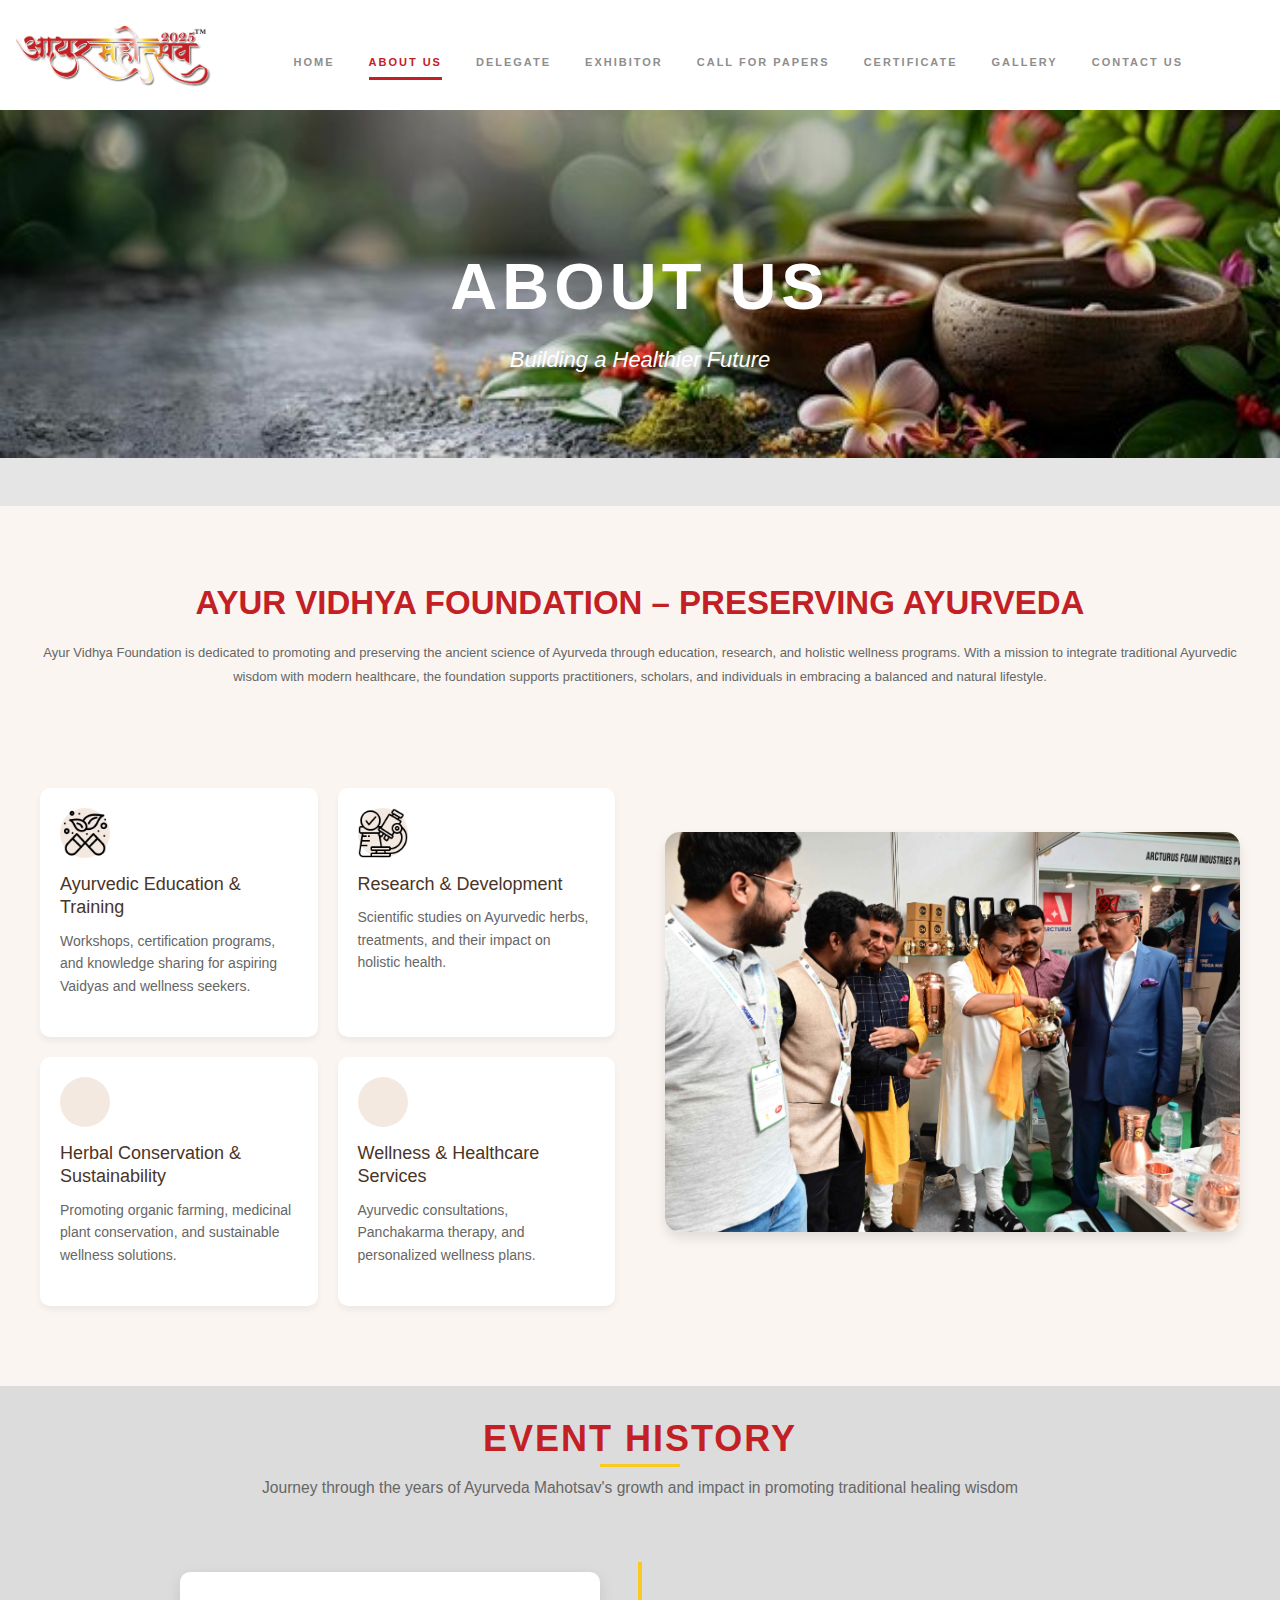
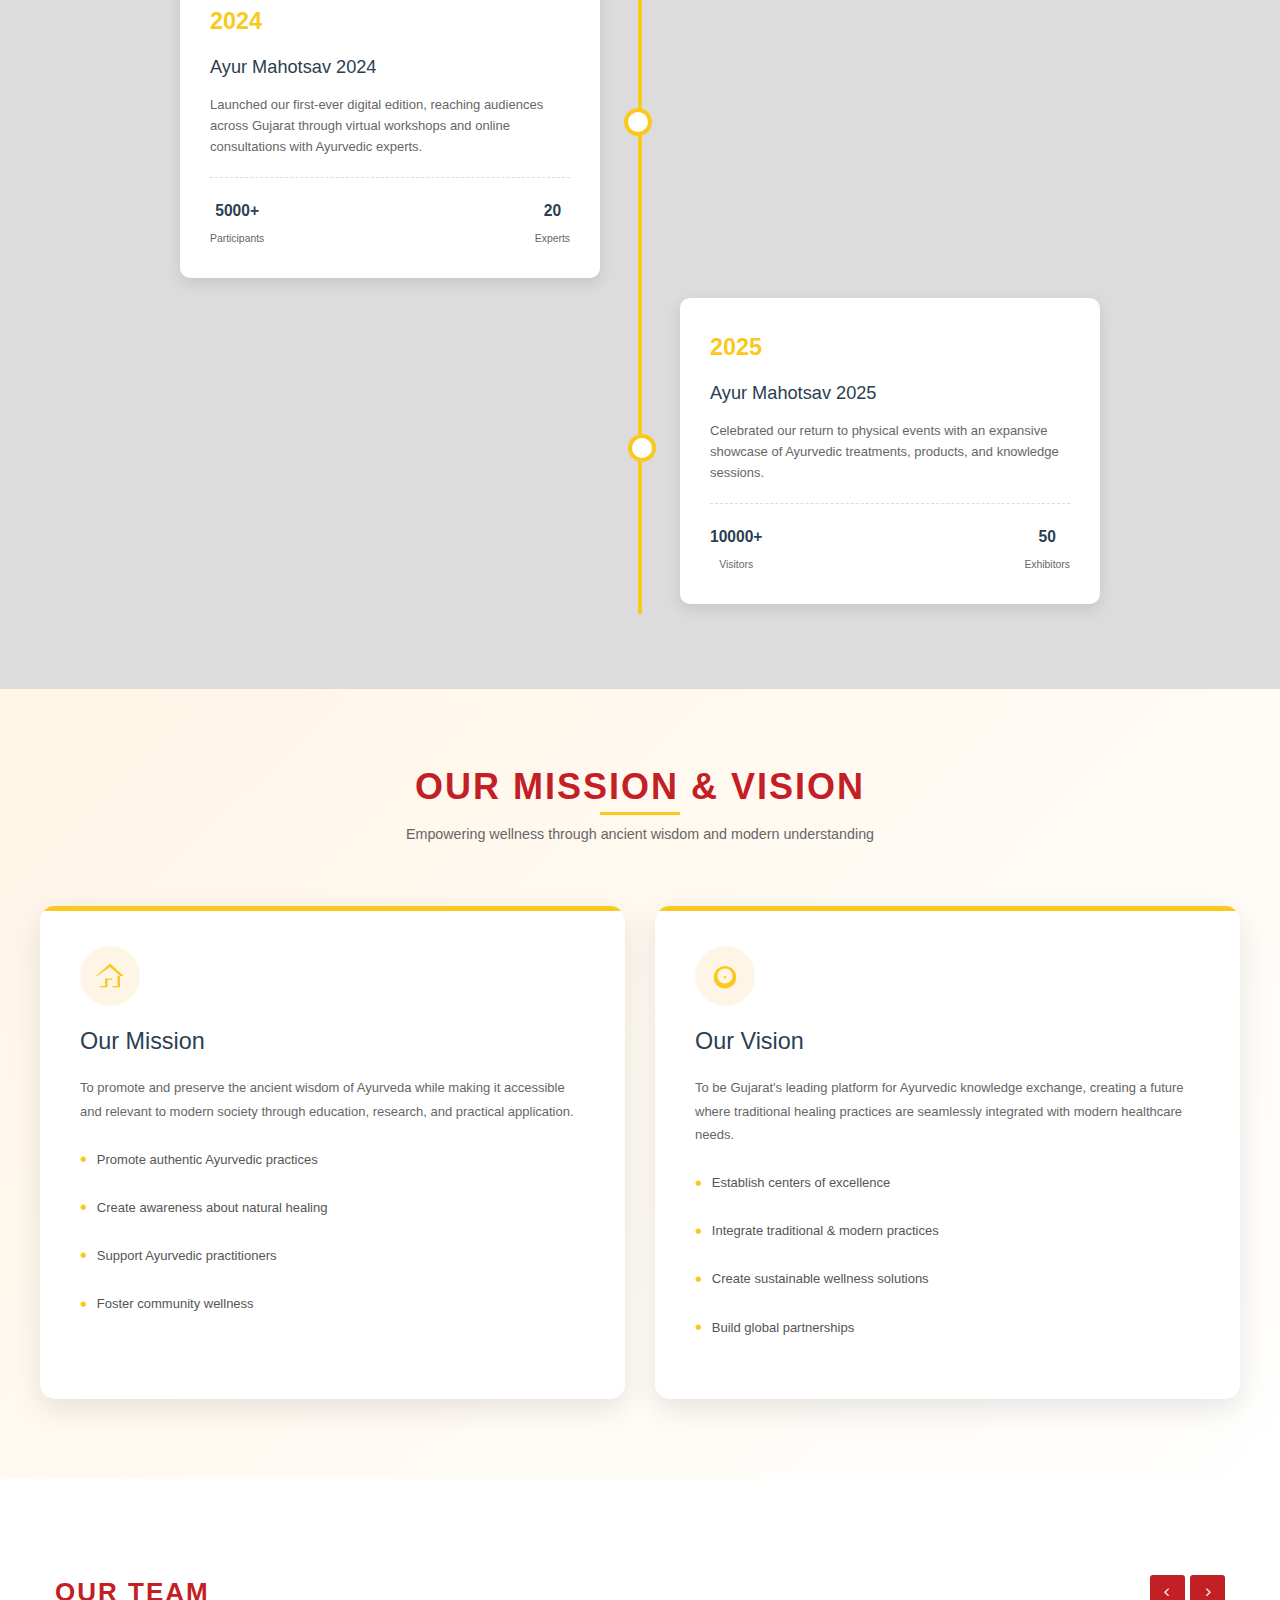
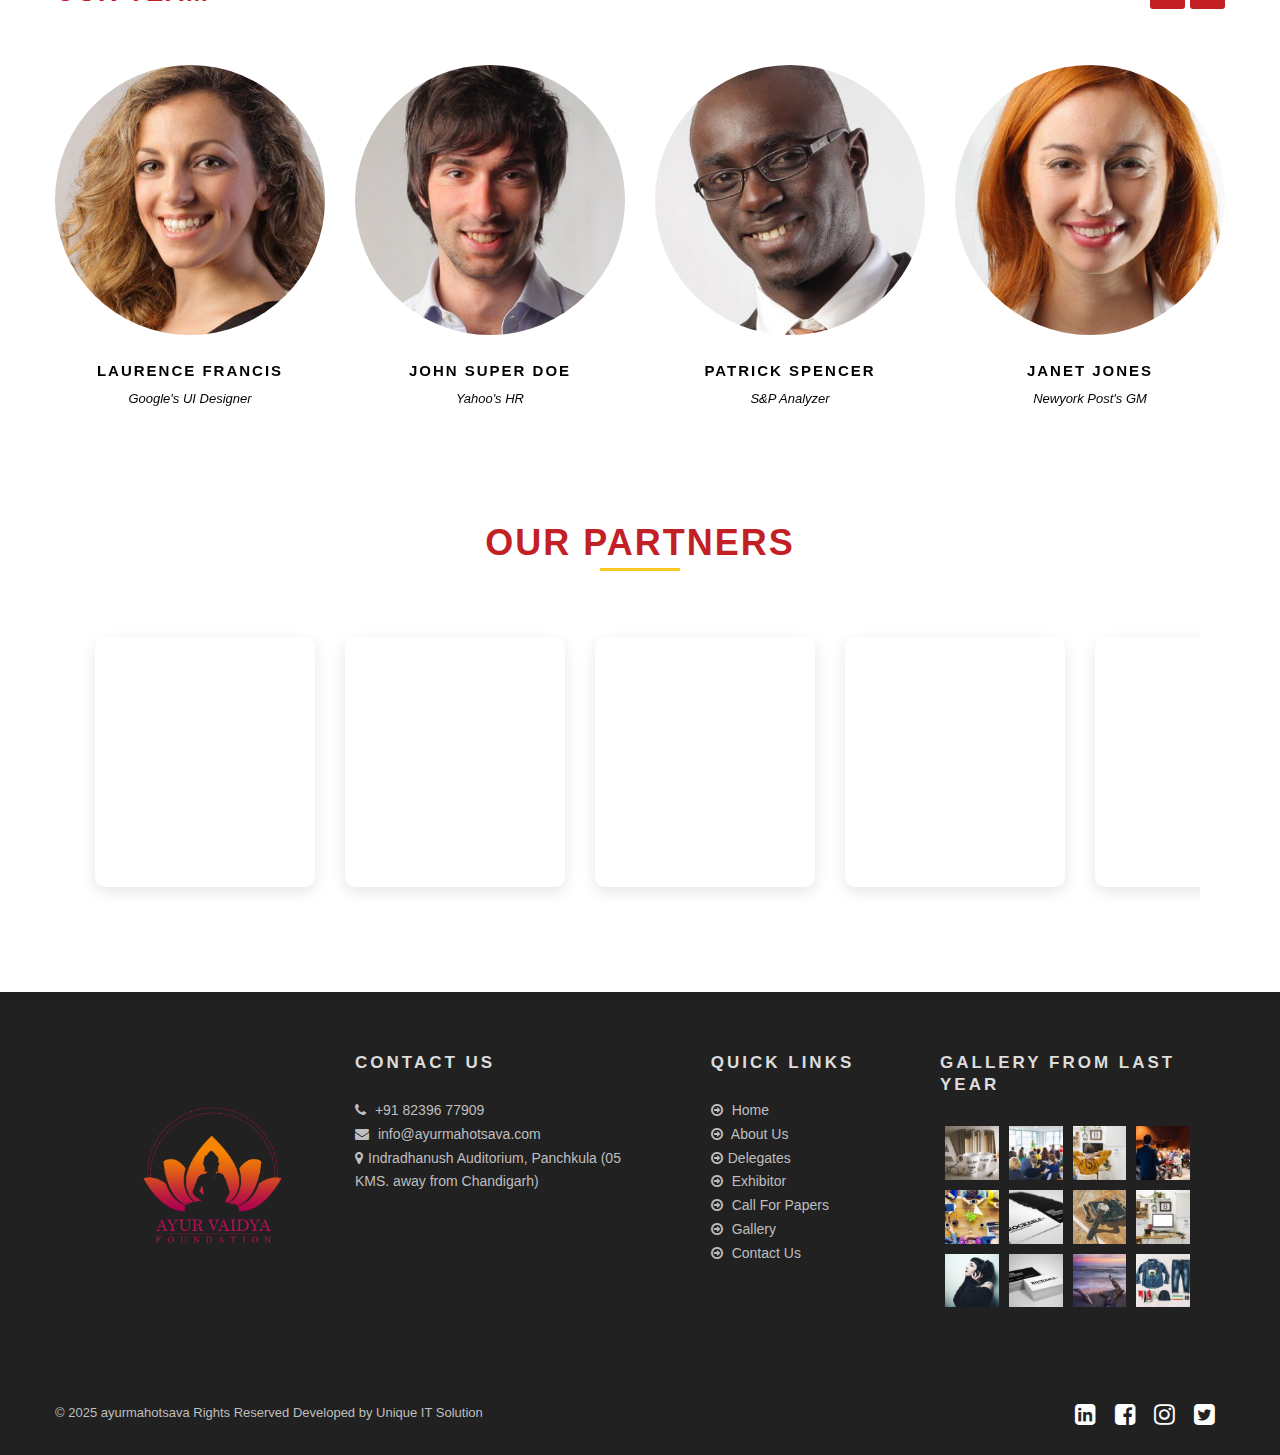
==== commit 2cdf94d3: "change" ====
--- a/about-us.html
+++ b/about-us.html
@@ -268,8 +268,8 @@
             <!-- introduction -->
             <section class="about-ayur-vaidya-section">
               <div class="about-ayur-vaidya-container">
-                <div>
-                  <h2 class="about-ayur-vaidya-title">🌿 Ayur Vidhya Foundation – Preserving Ayurveda</h2>
+                <div style="text-align: center;">
+                  <h2 class="about-ayur-vaidya-title"> Ayur Vidhya Foundation – Preserving Ayurveda</h2>
                 <p class="about-ayur-vaidya-description" >
                   Ayur Vidhya Foundation is dedicated to promoting and preserving the ancient science of Ayurveda through education, research, and holistic wellness programs. With a mission to integrate traditional Ayurvedic wisdom with modern healthcare, the foundation supports practitioners, scholars, and individuals in embracing a balanced and natural lifestyle.</p>
                 </div>
@@ -307,7 +307,7 @@
                 </div>
                 <div class="about-ayur-vaidya-content-right">
                   <div class="about-ayur-vaidya-image-container">
-                    <img src="/api/placeholder/600/400" alt="Ayurveda Treatment">
+                    <img src="./images/home/DSC_8805-min-scaled.jpg" alt="Ayurveda Treatment">
                   </div>
                 </div>
               </div>
--- a/css/style-custom.css
+++ b/css/style-custom.css
@@ -43,7 +43,7 @@
 }
 
 .gdlr-page-title-wrapper {
-	background-image: url('../images/home/footer\ bgim.jpg');
+	background-image: url('../images/home/footer\ bgim.jpg') !important;
 	background-repeat: no-repeat;
 	background-size: cover;
 	background-size: 100%;
--- a/css/custom.css
+++ b/css/custom.css
@@ -580,6 +580,15 @@
 .registration-home-register-btn:hover {
     background-color: #0056b3;
 }
+.registration-home-register-btn-one{
+    display: inline-block;
+    padding: 10px 20px;
+    background-color: #007bff;
+    color: white;
+    text-decoration: none;
+    border-radius: 4px;
+    transition: background-color 0.3s; 
+}
 /* secon .registration-home */
 .home-registrations-sec {
     padding: 60px 20px;
@@ -784,7 +793,15 @@
     border-radius: 5px;
     text-decoration: none;
 }
-
+.registration-home-register-btn-one{
+    display: inline-block;
+    margin-top: 20px;
+    padding: 10px 20px;
+    background-color: #c32026;
+    color: white;
+    border-radius: 5px;
+    text-decoration: none;
+}
 .registration-home-register-btn:hover {
     background-color: #fac920;
 }
@@ -1508,7 +1525,6 @@
     position: relative;
     display: inline-block;
     border-color: rgb(41, 41, 41);
-    padding: 0 2rem 0 7rem;
   }
 /* 
   .about-ayur-vaidya-title::after {
@@ -1524,7 +1540,6 @@
     color: #666;
     line-height: 1.8;
     margin-top: 20px;
-    padding: 0 11rem 0 11rem;
   }
 
   .about-ayur-vaidya-feature-list {
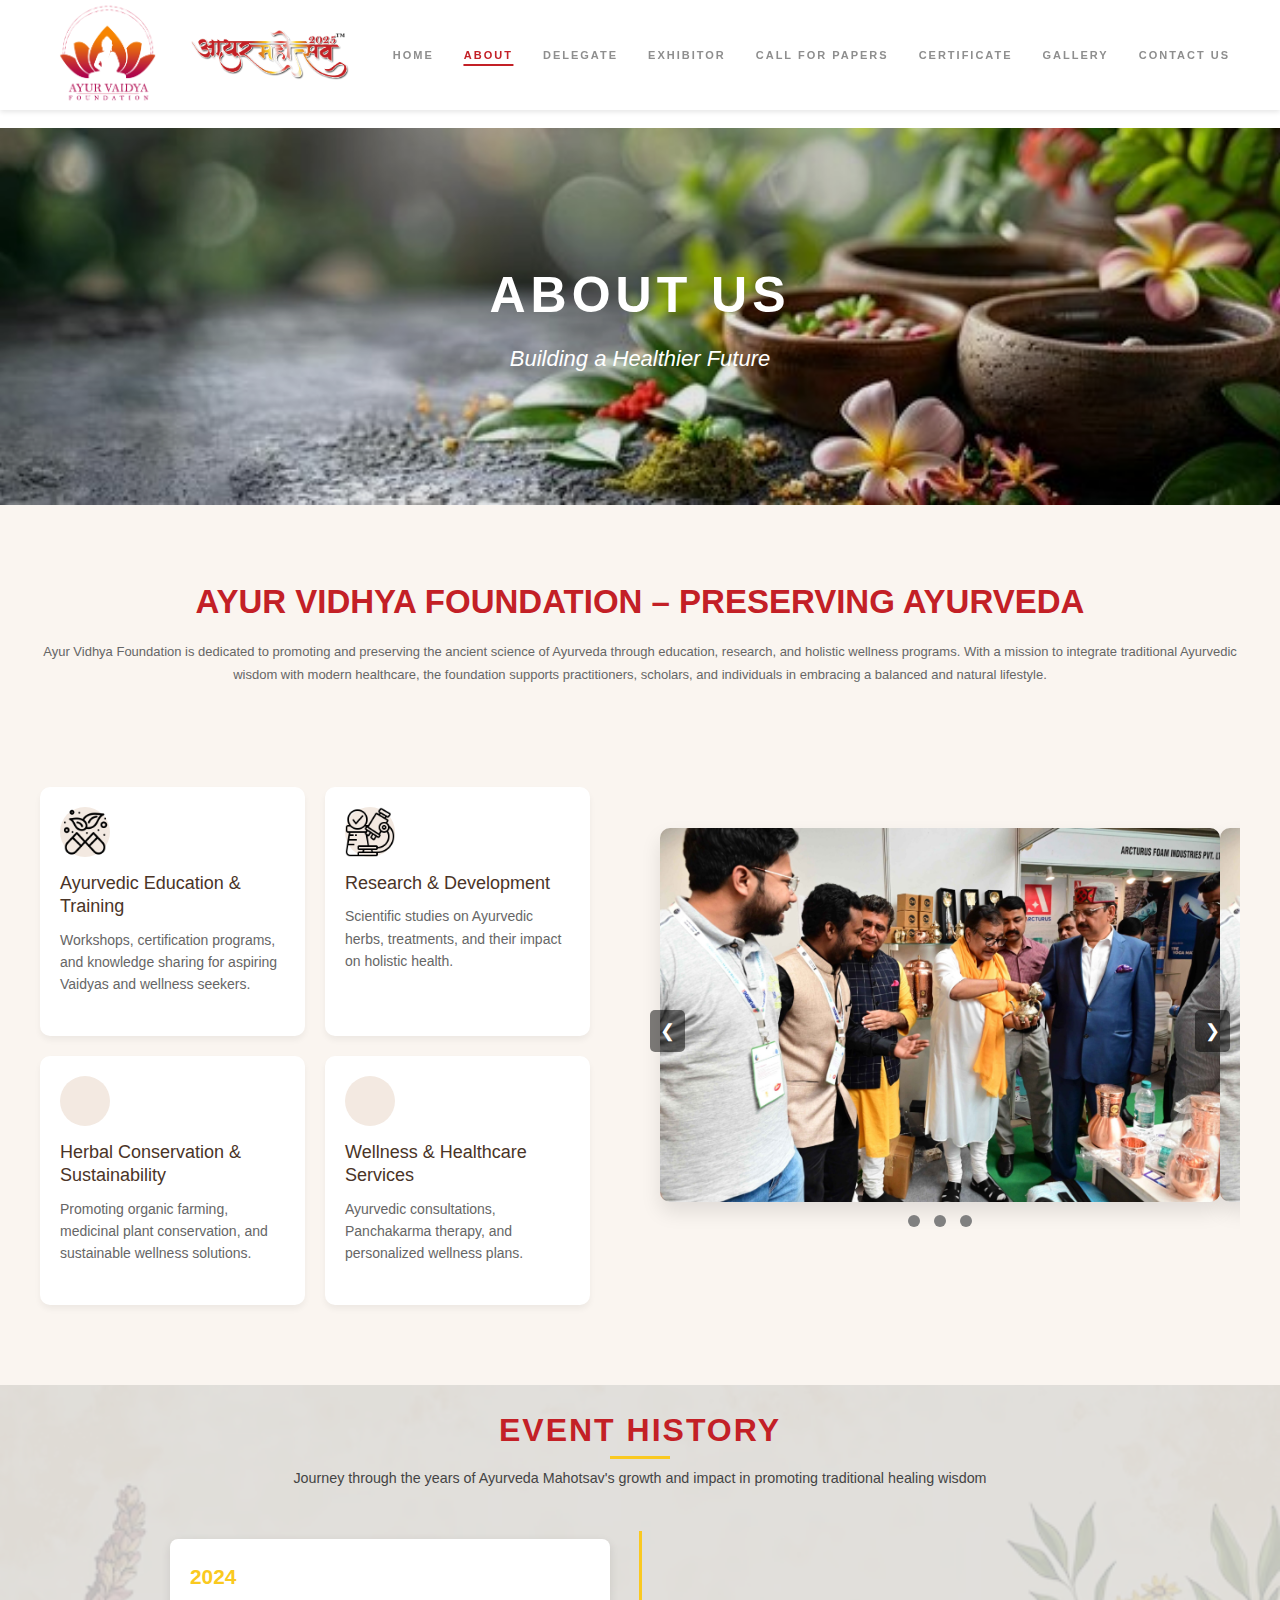
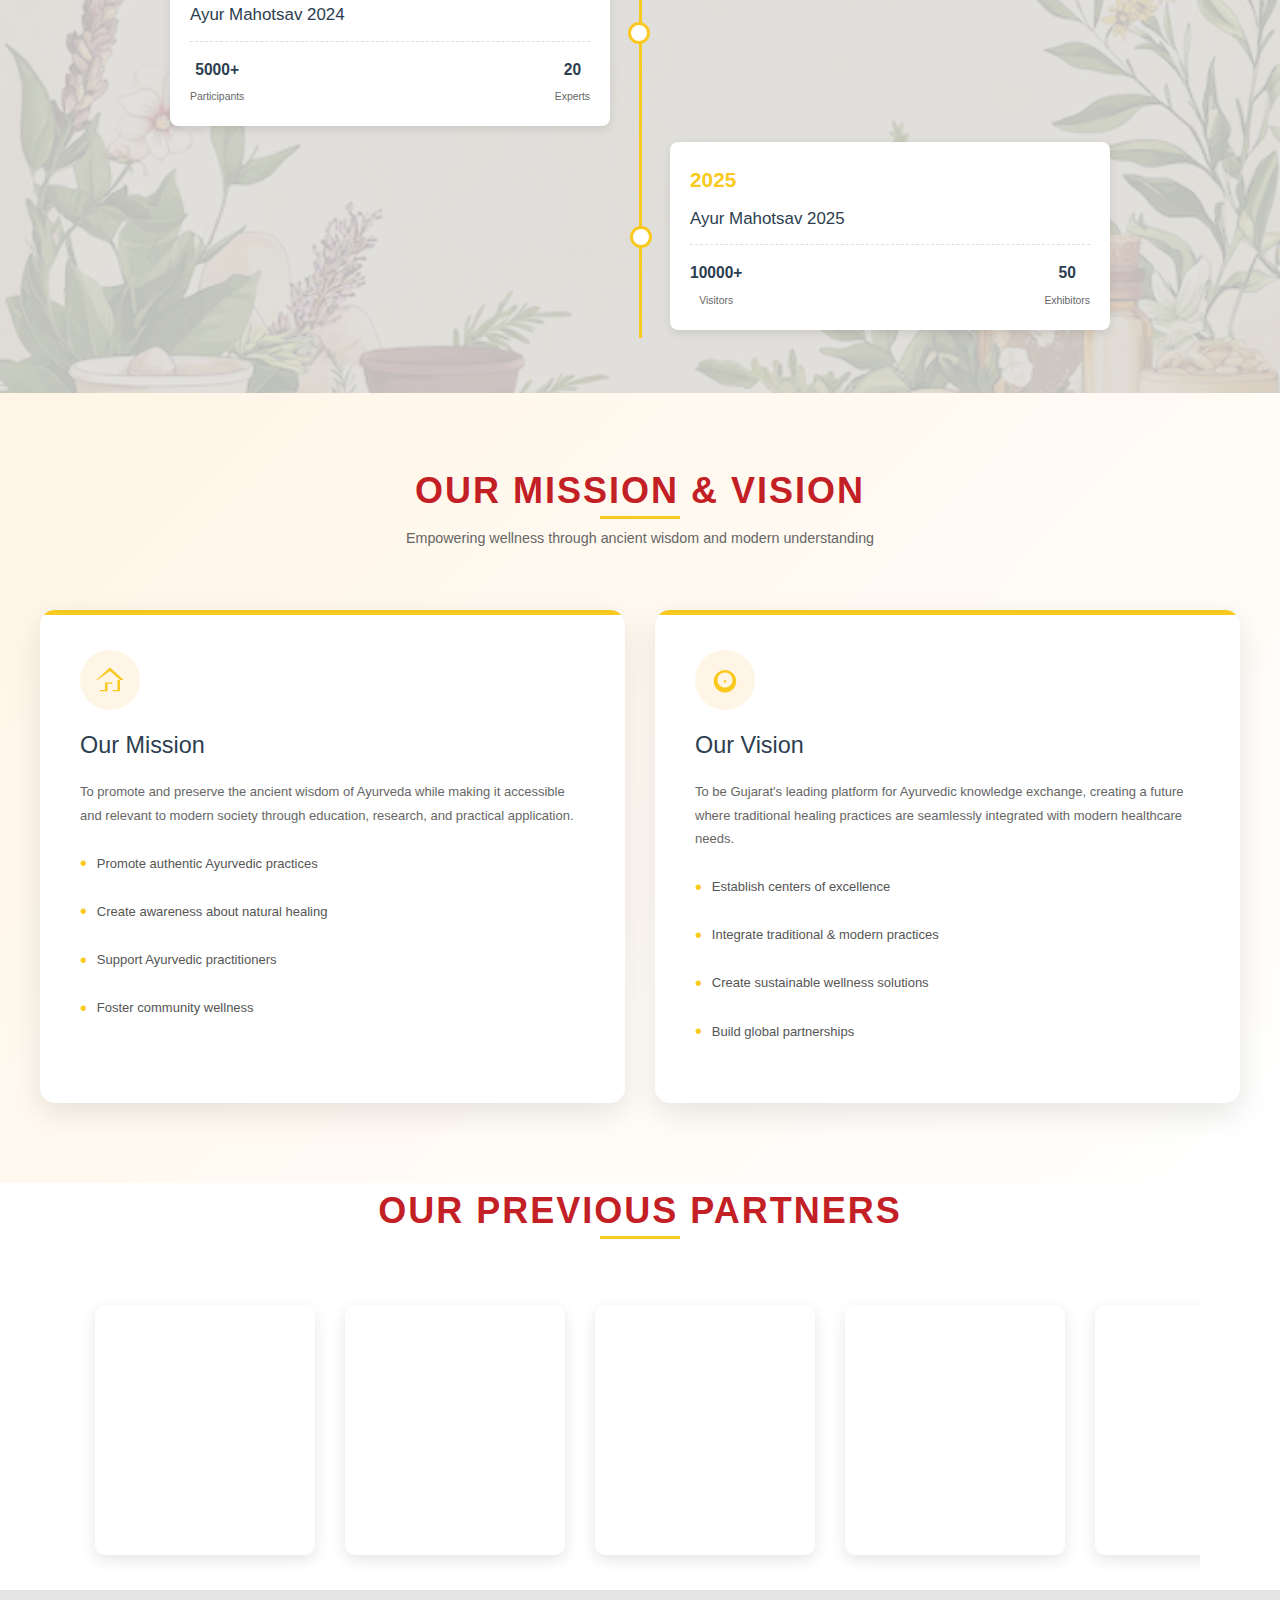
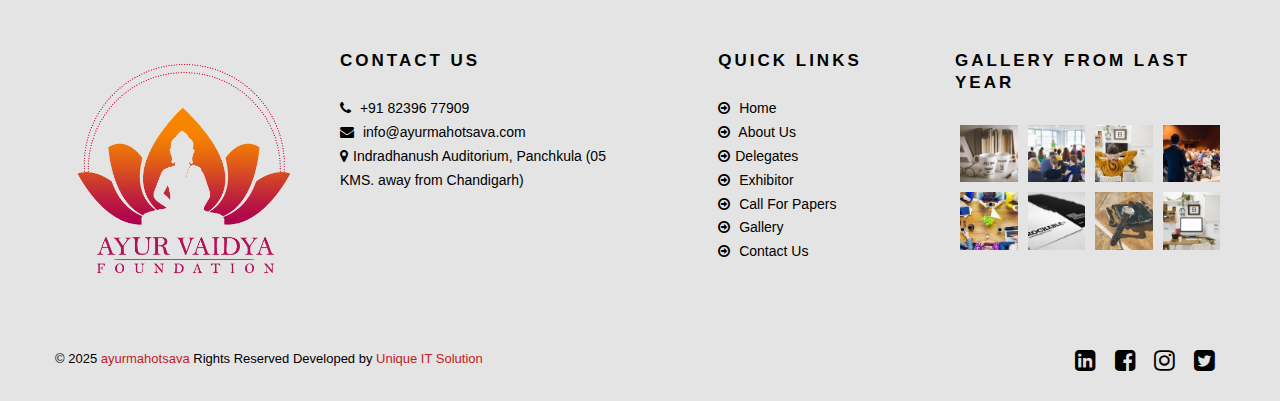
==== commit 04cefeab: "commit" ====
--- a/about-us.html
+++ b/about-us.html
@@ -101,147 +101,59 @@
     class="home page-template-default page page-id-3304 _masterslider _msp_version_3.2.7"
   >
     <div class="body-wrapper float-menu" data-home="index.html">
-      <header class="gdlr-header-wrapper">
-        <div class="gdlr-header-inner">
-          <div class="gdlr-header-container">
-            <div class="gdlr-logo">
-              <a href="index.html">
-                <img src="images/ayur.png" alt="" />
-              </a>
-              <div
-                class="gdlr-responsive-navigation dl-menuwrapper"
-                id="gdlr-responsive-navigation"
+      <header class="header">
+        <div class="logo">
+          <img
+            src="images/png plain final logo.png"
+            alt="Logo 2"
+            style="height: 110px"
+          />
+          <img src="images/ayur.png" alt="Logo 1" />
+        </div>
+
+        <nav class="nav-links">
+          <div class="nav-item">
+            <a href="index.html">Home</a>
+          </div>
+          <div class="nav-item dropdown">
+            <a class="active">About</a>
+            <div class="dropdown-content">
+              <a href="about-us.html" class="active">About Us</a>
+              <a href="organizingTeam.html">Organizing Team</a>
+            </div>
+          </div>
+          <div class="nav-item dropdown">
+            <a href="delegate.html">Delegate</a>
+          </div>
+          <div class="nav-item dropdown">
+            <a>Exhibitor</a>
+            <div class="dropdown-content">
+              <a href="files/exhibitor-brochure.pdf" download
+                >Exhibitor Brochure</a
               >
-                <button class="dl-trigger">Open Menu</button>
-                <ul id="menu-main-menu" class="dl-menu gdlr-main-mobile-menu">
-                  <li class="menu-itemmenu-item gdlr-normal-menu">
-                    <a href="index.html">Home</a>
-                  </li>
-                  <li
-                    class="menu-itemmenu-item current-menu-item gdlr-normal-menu"
-                  >
-                    <a href="about-us.html">About Us</a>
-                  </li>
-                  <li class="menu-itemmenu-item gdlr-normal-menu">
-                    <a href="delegate.html">DELEGATE</a>
-                  </li>
-                  <li
-                    class="menu-item menu-item-has-childrenmenu-item menu-item-has-children gdlr-normal-menu"
-                  >
-                    <a class="sf-with-ul" aria-current="page">Exhibitor</a>
-                    <ul class="sub-menu" style="display: none">
-                      <li class="menu-item">
-                        <a href="docs/exhibitor-brochure.pdf" download="Exhibitor-Brochure.pdf" target="_blank">Exhibitor Brochure</a>
-
-                      </li>
-                      <li class="menu-item">
-                        <a href="exhibitor-registration.html">Exhibitor Registration</a>
-                      </li>
-                      
-                      <li class="menu-item">
-                        <a href="our-past-Participants.html">Our Past Participants</a>
-                      </li>
-                    </ul>
-                  </li>
-                  <li class="menu-itemmenu-item gdlr-normal-menu">
-                    <a href="call-form-paper.html">CALL FOR PAPERS</a>
-                  </li>
-                  <li class="menu-itemmenu-item gdlr-normal-menu">
-                    <a href="certificate.html">CERTIFICATE</a>
-                  </li>
-                  <li
-                    class="menu-item menu-item-has-childrenmenu-item menu-item-has-children gdlr-normal-menu"
-                  >
-                    <a class="sf-with-ul" aria-current="page">GALLERY</a>
-                    <ul class="sub-menu" style="display: none">
-                      <li class="menu-item">
-                        <a href="gallary-photos.html" aria-current="page"
-                          >Photos</a
-                        >
-                      </li>
-                      <li class="menu-item">
-                        <a href="gallary-videos.html">Videos</a>
-                      </li>
-                    </ul>
-                  </li>
-                  <li class="menu-itemmenu-item gdlr-normal-menu">
-                    <a href="contactUs.html">CONTACT US</a>
-                  </li>
-                </ul>
-              </div>
+              <a href="exhibitor-registration.html">Exhibitor Registration</a>
+              <a href="our-past-Participants.html">Our Past Participants</a>
             </div>
-            <div class="gdlr-navigation-wrapper">
-              <nav
-                class="gdlr-navigation"
-                id="gdlr-main-navigation"
-                role="navigation"
-              >
-                <ul id="menu-main-menu-1" class="sf-menu gdlr-main-menu">
-                  <li class="menu-itemmenu-item gdlr-normal-menu">
-                    <a href="index.html">Home</a>
-                  </li>
-                  <li
-                    class="menu-itemmenu-item current-menu-item gdlr-normal-menu"
-                  >
-                    <a href="about-us.html">About Us</a>
-                  </li>
-                  <li class="menu-itemmenu-item gdlr-normal-menu">
-                    <a href="delegate.html">DELEGATE</a>
-                  </li>
-                  <li
-                    class="menu-item menu-item-has-childrenmenu-item menu-item-has-children gdlr-normal-menu"
-                  >
-                    <a class="sf-with-ul" aria-current="page">Exhibitor</a>
-                    <ul class="sub-menu" style="display: none">
-                      <li class="menu-item">
-                        <a href="docs/exhibitor-brochure.pdf" download="Exhibitor-Brochure.pdf" target="_blank">Exhibitor Brochure</a>
-
-                      </li>
-                      <li class="menu-item">
-                        <a href="exhibitor-registration.html">Exhibitor Registration</a>
-                      </li>
-                      
-                      <li class="menu-item">
-                        <a href="our-past-Participants.html">Our Past Participants</a>
-                      </li>
-                    </ul>
-                  </li>
-                  <li class="menu-itemmenu-item gdlr-normal-menu">
-                    <a href="call-form-paper.html">CALL FOR PAPERS</a>
-                  </li>
-                  <li class="menu-itemmenu-item gdlr-normal-menu">
-                    <a href="certificate.html">CERTIFICATE</a>
-                  </li>
-                  <li
-                    class="menu-item menu-item-has-childrenmenu-item menu-item-has-children gdlr-normal-menu"
-                  >
-                    <a class="sf-with-ul" aria-current="page">GALLERY</a>
-                    <ul class="sub-menu" style="display: none">
-                      <li class="menu-item">
-                        <a href="gallary-photos.html" aria-current="page"
-                          >Photos</a
-                        >
-                      </li>
-                      <li class="menu-item">
-                        <a href="gallary-videos.html">Videos</a>
-                      </li>
-                    </ul>
-                  </li>
-                  <li class="menu-itemmenu-item gdlr-normal-menu">
-                    <a href="contactUs.html">CONTACT US</a>
-                  </li>
-                </ul>
-              </nav>
-              <div
-                class="gdlr-navigation-gimmick"
-                id="gdlr-navigation-gimmick"
-              ></div>
-              <div class="clear"></div>
+          </div>
+          <div class="nav-item">
+            <a href="call-form-paper.html">Call for Papers</a>
+          </div>
+          <div class="nav-item">
+            <a href="certificate.html">Certificate</a>
+          </div>
+          <div class="nav-item dropdown">
+            <a>Gallery</a>
+            <div class="dropdown-content">
+              <a href="gallary-photos.html">Photos</a>
+              <a href="gallary-videos.html">Videos</a>
             </div>
-            <div class="clear"></div>
-          </div>
-        </div>
-        <div class="clear"></div>
+          </div>
+          <div class="nav-item">
+            <a href="contactUs.html">Contact Us</a>
+          </div>
+        </nav>
+
+        <div class="menu-btn">☰</div>
       </header>
       <div id="gdlr-header-substitute"></div>
       <div class="content-wrapper">
@@ -253,13 +165,16 @@
               style="
                 background-image: url('upload/page-title-background.jpg');
                 background-position: center 0px;
+                margin-top: 10%;
               "
               data-bgspeed="0.5"
             >
               <div class="gdlr-page-title-overlay"></div>
               <div class="gdlr-page-title-container container">
                 <h1 class="gdlr-page-title">About Us</h1>
-                <span class="gdlr-page-caption">Building a Healthier Future</span>
+                <span class="gdlr-page-caption"
+                  >Building a Healthier Future</span
+                >
               </div>
             </div>
 
@@ -268,46 +183,125 @@
             <!-- introduction -->
             <section class="about-ayur-vaidya-section">
               <div class="about-ayur-vaidya-container">
-                <div style="text-align: center;">
-                  <h2 class="about-ayur-vaidya-title"> Ayur Vidhya Foundation – Preserving Ayurveda</h2>
-                <p class="about-ayur-vaidya-description" >
-                  Ayur Vidhya Foundation is dedicated to promoting and preserving the ancient science of Ayurveda through education, research, and holistic wellness programs. With a mission to integrate traditional Ayurvedic wisdom with modern healthcare, the foundation supports practitioners, scholars, and individuals in embracing a balanced and natural lifestyle.</p>
+                <div style="text-align: center">
+                  <h2 class="about-ayur-vaidya-title">
+                    Ayur Vidhya Foundation – Preserving Ayurveda
+                  </h2>
+                  <p class="about-ayur-vaidya-description">
+                    Ayur Vidhya Foundation is dedicated to promoting and
+                    preserving the ancient science of Ayurveda through
+                    education, research, and holistic wellness programs. With a
+                    mission to integrate traditional Ayurvedic wisdom with
+                    modern healthcare, the foundation supports practitioners,
+                    scholars, and individuals in embracing a balanced and
+                    natural lifestyle.
+                  </p>
                 </div>
                 <div class="about-ayur-vaidya-content-left">
                   <div class="about-ayur-vaidya-feature-list">
                     <div class="about-ayur-vaidya-feature-item">
                       <div class="about-ayur-vaidya-feature-icon">
-                        <img src="./images/home/logos/capsule.png" alt="Charaka Vaidya ">
-                      </div>
-                      <h3 class="about-ayur-vaidya-feature-title">Ayurvedic Education & Training  </h3>
-                      <p class="about-ayur-vaidya-feature-text">Workshops, certification programs, and knowledge sharing for aspiring Vaidyas and wellness seekers.</p>
+                        <img
+                          src="./images/home/logos/capsule.png"
+                          alt="Charaka Vaidya "
+                        />
+                      </div>
+                      <h3 class="about-ayur-vaidya-feature-title">
+                        Ayurvedic Education & Training
+                      </h3>
+                      <p class="about-ayur-vaidya-feature-text">
+                        Workshops, certification programs, and knowledge sharing
+                        for aspiring Vaidyas and wellness seekers.
+                      </p>
                     </div>
                     <div class="about-ayur-vaidya-feature-item">
                       <div class="about-ayur-vaidya-feature-icon">
-                        <img src="./images/home/logos/research.png" alt="Shalya Vaidya">
-                      </div>
-                      <h3 class="about-ayur-vaidya-feature-title">Research & Development </h3>
-                      <p class="about-ayur-vaidya-feature-text">Scientific studies on Ayurvedic herbs, treatments, and their impact on holistic health.</p>
+                        <img
+                          src="./images/home/logos/research.png"
+                          alt="Shalya Vaidya"
+                        />
+                      </div>
+                      <h3 class="about-ayur-vaidya-feature-title">
+                        Research & Development
+                      </h3>
+                      <p class="about-ayur-vaidya-feature-text">
+                        Scientific studies on Ayurvedic herbs, treatments, and
+                        their impact on holistic health.
+                      </p>
                     </div>
                     <div class="about-ayur-vaidya-feature-item">
                       <div class="about-ayur-vaidya-feature-icon">
-                        <img src="./images/home/logos/herbal-treatment.png" alt="Personalized Care">
-                      </div>
-                      <h3 class="about-ayur-vaidya-feature-title">Herbal Conservation & Sustainability</h3>
-                      <p class="about-ayur-vaidya-feature-text">Promoting organic farming, medicinal plant conservation, and sustainable wellness solutions.</p>
+                        <img
+                          src="./images/home/logos/herbal-treatment.png"
+                          alt="Personalized Care"
+                        />
+                      </div>
+                      <h3 class="about-ayur-vaidya-feature-title">
+                        Herbal Conservation & Sustainability
+                      </h3>
+                      <p class="about-ayur-vaidya-feature-text">
+                        Promoting organic farming, medicinal plant conservation,
+                        and sustainable wellness solutions.
+                      </p>
                     </div>
                     <div class="about-ayur-vaidya-feature-item">
                       <div class="about-ayur-vaidya-feature-icon">
-                        <img src="./images/home/logos/healthcare.png" alt="Kaumarbhritya Vaidya ">
-                      </div>
-                      <h3 class="about-ayur-vaidya-feature-title">Wellness & Healthcare Services</h3>
-                      <p class="about-ayur-vaidya-feature-text">Ayurvedic consultations, Panchakarma therapy, and personalized wellness plans.</p>
+                        <img
+                          src="./images/home/logos/healthcare.png"
+                          alt="Kaumarbhritya Vaidya "
+                        />
+                      </div>
+                      <h3 class="about-ayur-vaidya-feature-title">
+                        Wellness & Healthcare Services
+                      </h3>
+                      <p class="about-ayur-vaidya-feature-text">
+                        Ayurvedic consultations, Panchakarma therapy, and
+                        personalized wellness plans.
+                      </p>
                     </div>
                   </div>
                 </div>
-                <div class="about-ayur-vaidya-content-right">
-                  <div class="about-ayur-vaidya-image-container">
-                    <img src="./images/home/DSC_8805-min-scaled.jpg" alt="Ayurveda Treatment">
+                <div class="about-image slider-container">
+                  <div class="slider">
+                    <img
+                      src="./images/home/DSC_8805-min-scaled.jpg"
+                      alt="Ayurveda Herbs and Treatments"
+                    />
+                    <img
+                      src="./images/home/DSC_8805-min-scaled.jpg"
+                      alt="Ayurvedic Oils"
+                    />
+                    <img
+                      src="./images/home/DSC_8805-min-scaled.jpg"
+                      alt="Natural Healing"
+                    />
+                    <img
+                      src="./images/home/DSC_8805-min-scaled.jpg"
+                      alt="Natural Healing"
+                    />
+                    <img
+                      src="./images/home/DSC_8805-min-scaled.jpg"
+                      alt="Natural Healing"
+                    />
+                    <img
+                      src="./images/home/DSC_8805-min-scaled.jpg"
+                      alt="Natural Healing"
+                    />
+                  </div>
+
+                  <!-- Navigation Buttons -->
+                  <button class="prev" onclick="changeSlide(-1)">
+                    &#10094;
+                  </button>
+                  <button class="next" onclick="changeSlide(1)">
+                    &#10095;
+                  </button>
+
+                  <!-- Dot Indicators -->
+                  <div class="dots">
+                    <span class="dot" onclick="goToSlide(0)"></span>
+                    <span class="dot" onclick="goToSlide(1)"></span>
+                    <span class="dot" onclick="goToSlide(2)"></span>
                   </div>
                 </div>
               </div>
@@ -329,11 +323,6 @@
                     <div class="timeline-content">
                       <div class="timeline-year">2024</div>
                       <h3 class="timeline-title">Ayur Mahotsav 2024</h3>
-                      <p class="timeline-desc">
-                        Launched our first-ever digital edition, reaching
-                        audiences across Gujarat through virtual workshops and
-                        online consultations with Ayurvedic experts.
-                      </p>
                       <div class="timeline-stats">
                         <div class="stat-item">
                           <div class="stat-number">5000+</div>
@@ -351,11 +340,6 @@
                     <div class="timeline-content">
                       <div class="timeline-year">2025</div>
                       <h3 class="timeline-title">Ayur Mahotsav 2025</h3>
-                      <p class="timeline-desc">
-                        Celebrated our return to physical events with an
-                        expansive showcase of Ayurvedic treatments, products,
-                        and knowledge sessions.
-                      </p>
                       <div class="timeline-stats">
                         <div class="stat-item">
                           <div class="stat-number">10000+</div>
@@ -447,97 +431,14 @@
               </div>
             </section>
 
-            <!-- past participants -->
-            <section id="content-section-2" style="margin-top: 30px;">
-              <div class="gdlr-color-wrapper  gdlr-show-all gdlr-skin-orange-skin">
-                  <div class="container">
-                      <div class="gdlr-testimonial-item-wrapper">
-                          <div class="gdlr-item-title-wrapper gdlr-item pos-left gdlr-nav-container ">
-                              <div class="gdlr-item-title-head">
-                                  <h3 class="gdlr-item-title gdlr-skin-title gdlr-skin-border gdlr-title-medium">Our Team</h3>
-                                  <div class="gdlr-item-title-nav"><i class="icon-angle-left gdlr-flex-prev"></i><i class="icon-angle-right gdlr-flex-next"></i></div>
-                                  <div class="clear"></div>
-                              </div>
-                          </div>
-                          <div class="speaker-item-wrapper" style="margin-bottom: 30px;">
-                              <div class="speaker-item-holder gdlr-speaker-type-circle">
-                                  <div class="gdlr-item gdlr-speaker-carousel-wrapper">
-                                      <div class="flexslider" data-type="carousel" data-nav-container="speaker-item-wrapper" data-columns="4">
-                                          
-                                      <div class="flex-viewport" style="overflow: hidden; position: relative;"><ul class="slides" style="width: 1600%; margin-left: -570px;">
-                                              <li class="gdlr-item gdlr-speaker-item" style="width: 255px; float: left; display: block;">
-                                                  <div class="gdlr-speaker-thumbnail"><img src="upload/speaker-8-400x400.jpg" alt="" width="400" height="400" draggable="false"></span></div>
-                                                  <div class="gdlr-speaker-item-content">
-                                                      <h3 class="gdlr-speaker-item-title gdlr-skin-title"><a href="../speaker/laurence-francis/index.html">Laurence Francis</a></h3>
-                                                      <div class="gdlr-speaker-item-position gdlr-info-font gdlr-skin-info">Google's UI Designer</div>
-                                                  </div>
-                                              </li>
-                                              <li class="gdlr-item gdlr-speaker-item" style="width: 255px; float: left; display: block;">
-                                                  <div class="gdlr-speaker-thumbnail"><img src="upload/speaker-7-400x400.jpg" alt="" width="400" height="400" draggable="false"></span></div>
-                                                  <div class="gdlr-speaker-item-content">
-                                                      <h3 class="gdlr-speaker-item-title gdlr-skin-title"><a href="../speaker/john-super-doe/index.html">John Super Doe</a></h3>
-                                                      <div class="gdlr-speaker-item-position gdlr-info-font gdlr-skin-info">Yahoo's HR</div>
-                                                  </div>
-                                              </li>
-                                              <li class="gdlr-item gdlr-speaker-item" style="width: 255px; float: left; display: block;">
-                                                  <div class="gdlr-speaker-thumbnail"><img src="upload/speaker-6-400x400.jpg" alt="" width="400" height="400" draggable="false"></span></div>
-                                                  <div class="gdlr-speaker-item-content">
-                                                      <h3 class="gdlr-speaker-item-title gdlr-skin-title"><a href="../speaker/patrick-spencer/index.html">Patrick Spencer</a></h3>
-                                                      <div class="gdlr-speaker-item-position gdlr-info-font gdlr-skin-info">S&amp;P Analyzer</div>
-                                                  </div>
-                                              </li>
-                                              <li class="gdlr-item gdlr-speaker-item" style="width: 255px; float: left; display: block;">
-                                                  <div class="gdlr-speaker-thumbnail"><img src="upload/speaker-5-400x400.jpg" alt="" width="400" height="400" draggable="false"></span></div>
-                                                  <div class="gdlr-speaker-item-content">
-                                                      <h3 class="gdlr-speaker-item-title gdlr-skin-title"><a href="../speaker/janet-jones/index.html">Janet Jones</a></h3>
-                                                      <div class="gdlr-speaker-item-position gdlr-info-font gdlr-skin-info">Newyork Post's GM</div>
-                                                  </div>
-                                              </li>
-                                              <li class="gdlr-item gdlr-speaker-item" style="width: 255px; float: left; display: block;">
-                                                  <div class="gdlr-speaker-thumbnail"><img src="upload/speaker-4-400x400.jpg" alt="" width="400" height="400" draggable="false"></span></div>
-                                                  <div class="gdlr-speaker-item-content">
-                                                      <h3 class="gdlr-speaker-item-title gdlr-skin-title"><a href="../speaker/michael-dover/index.html">Michael Dover</a></h3>
-                                                      <div class="gdlr-speaker-item-position gdlr-info-font gdlr-skin-info">Starbuck's CEO</div>
-                                                  </div>
-                                              </li>
-                                              <li class="gdlr-item gdlr-speaker-item" style="width: 255px; float: left; display: block;">
-                                                  <div class="gdlr-speaker-thumbnail"><img src="upload/speaker-3-400x400.jpg" alt="" width="400" height="400" draggable="false"></span></div>
-                                                  <div class="gdlr-speaker-item-content">
-                                                      <h3 class="gdlr-speaker-item-title gdlr-skin-title"><a href="../speaker/angelina-holy/index.html">Angelina Holy</a></h3>
-                                                      <div class="gdlr-speaker-item-position gdlr-info-font gdlr-skin-info">Maxii's Manager</div>
-                                                  </div>
-                                              </li>
-                                              <li class="gdlr-item gdlr-speaker-item" style="width: 255px; float: left; display: block;">
-                                                  <div class="gdlr-speaker-thumbnail"><img src="upload/speaker-2-400x400.jpg" alt="" width="400" height="400" draggable="false"></span></div>
-                                                  <div class="gdlr-speaker-item-content">
-                                                      <h3 class="gdlr-speaker-item-title gdlr-skin-title"><a href="../speaker/matthew-white/index.html">Matthew White</a></h3>
-                                                      <div class="gdlr-speaker-item-position gdlr-info-font gdlr-skin-info">Facebook's Co-Founder</div>
-                                                  </div>
-                                              </li>
-                                              <li class="gdlr-item gdlr-speaker-item" style="width: 255px; float: left; display: block;">
-                                                  <div class="gdlr-speaker-thumbnail"><img src="upload/speaker-1-400x400.jpg" alt="" width="400" height="400" draggable="false"></span></div>
-                                                  <div class="gdlr-speaker-item-content">
-                                                      <h3 class="gdlr-speaker-item-title gdlr-skin-title"><a href="../speaker/jonathan-elves/index.html">Jonathan Elves</a></h3>
-                                                      <div class="gdlr-speaker-item-position gdlr-info-font gdlr-skin-info">Twitter's Co-Founder</div>
-                                                  </div>
-                                              </li>
-                                          </ul></div></div>
-                                  </div>
-                                  <div class="clear"></div>
-                              </div>
-                          </div>
-                      </div>
-                      <div class="clear"></div>
-                  </div>
-              </div>
-              <div class="clear"></div>
-          </section>
-
             <!-- our partner -->
-            <section class="our-about-par-partners-section">
+            <section
+              class="our-about-par-partners-section"
+              style="margin-top: 10px"
+            >
               <div class="our-about-par-container">
                 <div class="our-about-par-section-header">
-                  <h2>Our Partners</h2>
+                  <h2>Our Previous Partners</h2>
                 </div>
 
                 <!-- Top Logos Section -->
@@ -790,9 +691,12 @@
       </div>
       <!-- footer -->
       <footer class="footer-wrapper">
-        <div class="footer-container" style="margin: 70px 70px 0 70px">
+        <div class="footer-container container">
           <!-- Footer Logo -->
-          <div class="footer-column three columns" id="footer-widget-1">
+          <div
+            class="footer-column three-colomns-ft three columns"
+            id="footer-widget-1"
+          >
             <div
               id="text-5"
               class="widget widget_text gdlr-item gdlr-widget footer-logo"
@@ -803,7 +707,10 @@
           </div>
 
           <!-- Contact Us -->
-          <div class="footer-column three columns" id="footer-widget-2">
+          <div
+            class="footer-column three-colomns-ft three columns"
+            id="footer-widget-2"
+          >
             <div id="recent-posts-4">
               <h3 class="gdlr-widget-title">Contact US</h3>
               <div class="footer-contact-detail">
@@ -811,22 +718,25 @@
               </div>
               <div class="footer-contact-detail">
                 <i class="fa fa-envelope" aria-hidden="true"></i>
-                info@ayurmahotsava.com 
+                info@ayurmahotsava.com
               </div>
               <div class="footer-contact-detail">
-                <i class="fa fa-map-marker" aria-hidden="true"></i>Indradhanush Auditorium, Panchkula
-                (05 KMS. away from Chandigarh)
+                <i class="fa fa-map-marker" aria-hidden="true"></i>Indradhanush
+                Auditorium, Panchkula (05 KMS. away from Chandigarh)
               </div>
             </div>
           </div>
 
           <!-- Quick Links -->
           <div
-            class="footer-column three columns"
+            class="footer-column three-colomns-ft three columns"
             id="footer-widget-3"
             style="display: flex; justify-content: center"
           >
-            <div id="text-10" class="widget widget_text gdlr-item gdlr-widget">
+            <div
+              id="text-10"
+              class="widget widget_text gdlr-item gdlr-widget gdlr-item-ft"
+            >
               <h3 class="gdlr-widget-title">Quick Links</h3>
               <div class="clear"></div>
               <div class="textwidget">
@@ -875,8 +785,14 @@
           </div>
 
           <!-- Gallery -->
-          <div class="footer-column three columns" id="footer-widget-4">
-            <div id="text-9" class="widget widget_text gdlr-item gdlr-widget">
+          <div
+            class="footer-column three-colomns-ft three columns"
+            id="footer-widget-4"
+          >
+            <div
+              id="text-9"
+              class="widget widget_text gdlr-item gdlr-widget gdlr-item-ft"
+            >
               <h3 class="gdlr-widget-title">Gallery From Last Year</h3>
               <div class="clear"></div>
               <div class="textwidget">
@@ -998,62 +914,7 @@
                       </div>
                     </div>
                     <div class="clear"></div>
-                    <div class="gallery-column three columns">
-                      <div class="gallery-item">
-                        <a
-                          href="upload/6426608875_186070f8ca_o.jpg"
-                          data-fancybox-group="gdlr-gal-2"
-                          data-rel="fancybox"
-                          ><img
-                            src="upload/6426608875_186070f8ca_o-150x150.jpg"
-                            alt=""
-                            width="150"
-                            height="150"
-                        /></a>
-                      </div>
-                    </div>
-                    <div class="gallery-column three columns">
-                      <div class="gallery-item">
-                        <a
-                          href="upload/card01.jpg"
-                          data-fancybox-group="gdlr-gal-2"
-                          data-rel="fancybox"
-                          ><img
-                            src="upload/card01-150x150.jpg"
-                            alt=""
-                            width="150"
-                            height="150"
-                        /></a>
-                      </div>
-                    </div>
-                    <div class="gallery-column three columns">
-                      <div class="gallery-item">
-                        <a
-                          href="upload/13349065283_64d09b067c_o.jpg"
-                          data-fancybox-group="gdlr-gal-2"
-                          data-rel="fancybox"
-                          ><img
-                            src="upload/13349065283_64d09b067c_o-150x150.jpg"
-                            alt=""
-                            width="150"
-                            height="150"
-                        /></a>
-                      </div>
-                    </div>
-                    <div class="gallery-column three columns">
-                      <div class="gallery-item">
-                        <a
-                          href="upload/photodune-8795110-overhead-of-essentials-denim-clothes-m.jpg"
-                          data-fancybox-group="gdlr-gal-2"
-                          data-rel="fancybox"
-                          ><img
-                            src="upload/photodune-8795110-overhead-of-essentials-denim-clothes-m-150x150.jpg"
-                            alt=""
-                            width="150"
-                            height="150"
-                        /></a>
-                      </div>
-                    </div>
+
                     <div class="clear"></div>
                   </div>
                 </div>
@@ -1093,63 +954,6 @@
       </footer>
     </div>
 
-    <script>
-      (window.MSReady = window.MSReady || []).push(function ($) {
-        "use strict";
-        var masterslider_ddd7 = new MasterSlider();
-        masterslider_ddd7.control("bullets", {
-          autohide: true,
-          overVideo: true,
-          dir: "h",
-          align: "bottom",
-          space: 6,
-          margin: 20,
-          hideUnder: 420,
-        });
-        masterslider_ddd7.setup("MS5cee5d542ddd7", {
-          width: 1180,
-          height: 695,
-          minHeight: 0,
-          space: 0,
-          start: 1,
-          grabCursor: true,
-          swipe: true,
-          mouse: false,
-          keyboard: false,
-          layout: "fullwidth",
-          wheel: false,
-          autoplay: false,
-          instantStartLayers: false,
-          mobileBGVideo: false,
-          loop: true,
-          shuffle: false,
-          preload: 0,
-          heightLimit: true,
-          autoHeight: false,
-          smoothHeight: true,
-          endPause: false,
-          overPause: true,
-          fillMode: "fill",
-          centerControls: true,
-          startOnAppear: false,
-          layersMode: "center",
-          autofillTarget: "",
-          hideLayers: false,
-          fullscreenMargin: 0,
-          speed: 20,
-          dir: "h",
-          parallaxMode: "swipe",
-          view: "wave",
-        });
-        MSScrollParallax.setup(masterslider_ddd7, 30, 50, true);
-        $("head").append(
-          "<link rel=stylesheet id=ms-fonts  href='//fonts.googleapis.com/css?family=Raleway:500,800,regular' type=text/css media='all' />"
-        );
-        window.masterslider_instances = window.masterslider_instances || [];
-        window.masterslider_instances.push(masterslider_ddd7);
-      });
-    </script>
-
     <!-- <script>
   var slider = new MasterSlider();
 slider.setup("MS5cee5d542ddd7", {
@@ -1180,6 +984,7 @@
     <script src="plugins/flexslider/jquery.flexslider.js"></script>
     <script src="plugins/jquery.isotope.min.js"></script>
     <script src="js/plugins.min.js"></script>
+    <script src="js/custom.js"></script>
     <script src="plugins/masterslider/public/assets/js/masterslider.min.js"></script>
   </body>
 </html>
--- a/css/style.css
+++ b/css/style.css
@@ -335,7 +335,7 @@
 
 body {
 	line-height: 1.7;
-    font-family: "Poppins", serif;
+	font-family: "Poppins", serif;
 	overflow-y: scroll;
 	-webkit-text-size-adjust: 100%;
 	-webkit-font-smoothing: antialiased;
@@ -410,6 +410,12 @@
 	width: 25%;
 }
 
+@media (max-width: 768px) {
+	.three {
+		width: 47%;
+	}
+}
+
 .four {
 	width: 33.333%;
 }
@@ -480,6 +486,12 @@
 .gdlr-parallax-wrapper,
 .gdlr-color-wrapper {
 	padding-top: 70px;
+}
+
+@media (max-width: 430px) {
+	.gdlr-item-start-content {
+		padding: 0;
+	}
 }
 
 .gdlr-color-wrapper,
@@ -674,32 +686,41 @@
 	font-weight: bold;
 	font-size: 11px;
 }
-.gdlr-navigation-wrapper .gdlr-main-menu > li > a.sf-with-ul {
-    padding-right: 0px;
-}
-.gdlr-fixed-header .gdlr-navigation-wrapper .gdlr-main-menu > li > a {
-    padding-bottom: 26px;
-}
-.gdlr-navigation-wrapper .gdlr-main-menu > li {
-    padding: 0px 17px;
-}
-.sf-menu > li {
-    float: left;
-}
-.sf-menu .gdlr-normal-menu, .sf-menu .gdlr-normal-menu li {
-    position: relative;
-}
-.gdlr-navigation-wrapper .gdlr-main-menu > li > a {
-    font-size: 11px;
-    text-transform: uppercase;
-    padding: 0px 0px 38px 0px;
-    margin: 0px;
-    font-weight: 800;
-    letter-spacing: 2px;
-}
+
+.gdlr-navigation-wrapper .gdlr-main-menu>li>a.sf-with-ul {
+	padding-right: 0px;
+}
+
+.gdlr-fixed-header .gdlr-navigation-wrapper .gdlr-main-menu>li>a {
+	padding-bottom: 26px;
+}
+
+.gdlr-navigation-wrapper .gdlr-main-menu>li {
+	padding: 0px 17px;
+}
+
+.sf-menu>li {
+	float: left;
+}
+
+.sf-menu .gdlr-normal-menu,
+.sf-menu .gdlr-normal-menu li {
+	position: relative;
+}
+
+.gdlr-navigation-wrapper .gdlr-main-menu>li>a {
+	font-size: 11px;
+	text-transform: uppercase;
+	padding: 0px 0px 38px 0px;
+	margin: 0px;
+	font-weight: 800;
+	letter-spacing: 2px;
+}
+
 .gdlr-fixed-header .gdlr-menu-search-button-sep {
 	visibility: hidden;
 }
+
 .gdlr-fixed-header #gdlr-menu-search-button {
 	visibility: hidden;
 }
@@ -947,7 +968,19 @@
 }
 
 .gdlr-page-title-wrapper.gdlr-title-large-center .gdlr-page-title {
-	font-size: 65px;
+	font-size: 50px;
+}
+
+@media (max-width: 768px) {
+	.gdlr-page-title-wrapper.gdlr-title-large-center .gdlr-page-title {
+		font-size: 30px;
+	}
+}
+
+@media (max-width: 430px) {
+	.gdlr-page-title-wrapper.gdlr-title-large-center .gdlr-page-title {
+		font-size: 22px;
+	}
 }
 
 .gdlr-page-title-wrapper.gdlr-title-large-center .gdlr-page-caption {
@@ -960,6 +993,7 @@
 	padding: 8px 19px;
 	display: inline-block;
 }
+
 .gdlr-heading-shortcode i {
 	margin-right: 10px;
 }
@@ -991,10 +1025,6 @@
 	padding-right: 4px;
 }
 
-.widget.gdlr-widget {
-	margin-bottom: 50px;
-}
-
 /*--- stunning-text ---*/
 
 
@@ -1074,9 +1104,6 @@
 	cursor: pointer;
 }
 
-.footer-wrapper .widget.gdlr-widget {
-	margin-bottom: 60px;
-}
 
 .footer-wrapper .gdlr-widget-title {
 	margin-bottom: 25px;
@@ -1100,10 +1127,6 @@
 	float: right;
 }
 
-/* .copyright-wrapper {
-	border-top-width: 1px;
-	border-top-style: solid;
-} */
 
 .copyright-container {
 	padding: 25px 0px;
@@ -2201,19 +2224,22 @@
 	border-bottom-width: 1px;
 	border-bottom-style: solid;
 }
-table tr td a{
+
+table tr td a {
 	background-color: #57d94e;
-    color: white;
-    padding: 6px 12px;
-    border: none;
-    border-radius: 4px;
-    cursor: pointer;
-}
-table tr td a:hover{
+	color: white;
+	padding: 6px 12px;
+	border: none;
+	border-radius: 4px;
+	cursor: pointer;
+}
+
+table tr td a:hover {
 	border: 1px solid #57d94e;
 	background-color: transparent;
-    color: #57d94e;
-}
+	color: #57d94e;
+}
+
 table tr th {
 	padding: 13px 0px;
 	font-size: 16px;
@@ -2629,20 +2655,69 @@
 }
 
 /*--- gallery ---*/
-.gdlr-gallery-item.gdlr-item{ margin: 0px 15px; }	
-.gdlr-gallery-item.gdlr-item .gallery-item{ margin: 0px 5px 10px; }	
-.gdlr-gallery-item.gdlr-item .gallery-item img{ display: block; margin: 0px auto; }	
-.gdlr-gallery-item.gdlr-item .gallery-caption{ display: block; text-align: center; padding: 7px 0px 6px; }	
-
-.gdlr-gallery-item.gdlr-item.gdlr-gallery-thumbnail .gallery-item{ padding: 5px; cursor: pointer; }
-.gdlr-gallery-item.gdlr-item .gdlr-gallery-thumbnail-container{ margin: 0px 5px 10px; position: relative; overflow: hidden; }
-.gdlr-gallery-item.gdlr-item .gdlr-gallery-thumbnail-container .gdlr-gallery-thumbnail{ display: none; }
-.gdlr-gallery-item.gdlr-item .gdlr-gallery-thumbnail-container .gdlr-gallery-thumbnail:first-child{ display: block; }
-.gdlr-gallery-item.gdlr-item .gdlr-gallery-thumbnail-container img{ margin: 0px auto; display: block; }
-.gdlr-gallery-item.gdlr-item .gdlr-gallery-thumbnail-container .gallery-caption-wrapper{
-	position: absolute; bottom: 0px; left: 0px; right: 0px; text-align: center; }
-.gdlr-gallery-item.gdlr-item .gdlr-gallery-thumbnail-container .gallery-caption{ padding: 10px 15px; opacity: 0.8; filter: alpha(opacity=80); display: inline-block; max-width: 60%; }
-.gdlr-banner-images.gdlr-item  .flex-direction-nav i { margin-right: 0px; font-size: 24px; }
+.gdlr-gallery-item.gdlr-item {
+	margin: 0px 15px;
+}
+
+.gdlr-gallery-item.gdlr-item .gallery-item {
+	margin: 0px 5px 10px;
+}
+
+.gdlr-gallery-item.gdlr-item .gallery-item img {
+	display: block;
+	margin: 0px auto;
+}
+
+.gdlr-gallery-item.gdlr-item .gallery-caption {
+	display: block;
+	text-align: center;
+	padding: 7px 0px 6px;
+}
+
+.gdlr-gallery-item.gdlr-item.gdlr-gallery-thumbnail .gallery-item {
+	padding: 5px;
+	cursor: pointer;
+}
+
+.gdlr-gallery-item.gdlr-item .gdlr-gallery-thumbnail-container {
+	margin: 0px 5px 10px;
+	position: relative;
+	overflow: hidden;
+}
+
+.gdlr-gallery-item.gdlr-item .gdlr-gallery-thumbnail-container .gdlr-gallery-thumbnail {
+	display: none;
+}
+
+.gdlr-gallery-item.gdlr-item .gdlr-gallery-thumbnail-container .gdlr-gallery-thumbnail:first-child {
+	display: block;
+}
+
+.gdlr-gallery-item.gdlr-item .gdlr-gallery-thumbnail-container img {
+	margin: 0px auto;
+	display: block;
+}
+
+.gdlr-gallery-item.gdlr-item .gdlr-gallery-thumbnail-container .gallery-caption-wrapper {
+	position: absolute;
+	bottom: 0px;
+	left: 0px;
+	right: 0px;
+	text-align: center;
+}
+
+.gdlr-gallery-item.gdlr-item .gdlr-gallery-thumbnail-container .gallery-caption {
+	padding: 10px 15px;
+	opacity: 0.8;
+	filter: alpha(opacity=80);
+	display: inline-block;
+	max-width: 60%;
+}
+
+.gdlr-banner-images.gdlr-item .flex-direction-nav i {
+	margin-right: 0px;
+	font-size: 24px;
+}
 
 
 /*--- slider caption / stack image ---*/
@@ -4355,6 +4430,7 @@
 	margin-right: 40px;
 	margin-bottom: 60px;
 }
+
 .single-session .gdlr-session-info-wrapper .gdlr-speaker-thumbnail {
 	margin-bottom: 25px;
 }
@@ -4754,7 +4830,7 @@
 .gdlr-ticket-item .gdlr-ticket-head-title {
 	font-weight: bold;
 	text-transform: uppercase;
-	font-size: 19px;
+	font-size: 16px;
 	margin-bottom: 10px;
 }
 
@@ -4961,10 +5037,17 @@
 	letter-spacing: 2px;
 }
 
+@media (max-width: 425px) {
+	.gdlr-location-item .gdlr-location-title {
+		font-size: 19px;
+	}
+}
+
 .gdlr-location-item .gdlr-location-place i {
 	margin-right: 15px;
 }
-.gdlr-location-item .gdlr-location-place{
+
+.gdlr-location-item .gdlr-location-place {
 	color: #fff;
 	font-size: 15px;
 	font-weight: 500;
@@ -4983,18 +5066,18 @@
 
 .gdlr-location-item .gdlr-location-info span {
 	margin-left: 30px;
-    font-size: 16px;
-    color: #Fff;
-    font-weight: 400;
-    letter-spacing: 0px;
+	font-size: 16px;
+	color: #Fff;
+	font-weight: 400;
+	letter-spacing: 0px;
 }
 
 .gdlr-location-item .gdlr-location-info span:first-child {
 	margin-left: 0px;
-    font-size: 16px;
-    color: #Fff;
-    font-weight: 400;
-    letter-spacing: 0px;
+	font-size: 16px;
+	color: #Fff;
+	font-weight: 400;
+	letter-spacing: 0px;
 }
 
 .gdlr-location-item .gdlr-location-info span i {
@@ -5148,7 +5231,7 @@
 .widget_nav_menu ul li:before,
 .widget_meta ul li:before {
 	content: "\f105";
-	
+
 	text-align: center;
 	position: absolute;
 	left: 0px;
@@ -5332,14 +5415,15 @@
 }
 
 ul.gdlr-twitter-widget li:before {
-    font-size: 25px;
-    line-height: 24px;
-    float: left;
-    margin-right: 20px;
-    margin-top: 2px;
-     
-    content: '\f099'; 
-}
+	font-size: 25px;
+	line-height: 24px;
+	float: left;
+	margin-right: 20px;
+	margin-top: 2px;
+
+	content: '\f099';
+}
+
 ul.gdlr-twitter-widget li .gdlr-twitter {
 	overflow: hidden;
 }
@@ -5767,13 +5851,13 @@
 
 .icon-minus:before {
 	content: "\f068";
-	
+
 	font-style: normal;
 }
 
 .icon-plus:before {
 	content: "\f067";
-	
+
 	font-style: normal;
 }
 
@@ -5840,4 +5924,4 @@
 	font-style: normal !important;
 	cursor: pointer;
 	font-style: normal;
-}
+}--- a/css/style-custom.css
+++ b/css/style-custom.css
@@ -31,6 +31,12 @@
 
 .gdlr-logo {
 	margin-bottom: 14px;
+}
+
+.gdlr-logo {
+	display: flex;
+	justify-content: center;
+	align-items: center;
 }
 
 .gdlr-navigation-wrapper {
@@ -46,7 +52,6 @@
 	background-image: url('../images/home/footer\ bgim.jpg') !important;
 	background-repeat: no-repeat;
 	background-size: cover;
-	background-size: 100%;
 }
 
 body {
@@ -120,6 +125,10 @@
 
 .gdlr-fixed-header .gdlr-header-inner {
 	background-color: #f5f5f5;
+}
+
+.gdlr-fixed-header .second-nav-logo {
+	width: 30% !important;
 }
 
 .gdlr-main-menu>.gdlr-normal-menu .sub-menu,
@@ -956,7 +965,7 @@
 	color: #b5b5b5;
 	background-color: #ffffff;
 	border: 1px solid #bdbdbd;
-    border-radius: 5px;
+	border-radius: 5px;
 	padding: 1rem;
 }
 
@@ -1001,11 +1010,12 @@
 }
 
 .footer-wrapper {
-	background-color: #212121;
-	/* background-image: url(../images/home/footer\ bgim.jpg); */
+	background-color: #e4e4e4;
+	/* background-image: url(../images/home/branch-fresh-green-leaves-corner-border-artificial-intelligence-generative_886951-1749-removebg-preview.png); */
 	background-repeat: no-repeat;
 	background-size: cover;
 }
+
 /* .footer-wrapper {
     position: relative;
     background-color: #212121;
@@ -1032,15 +1042,16 @@
 } */
 
 .footer-content {
-    position: relative;
-    z-index: 2; /* Ensures text stays above the blur effect */
-    color: #fff;
-    text-align: center;
+	position: relative;
+	z-index: 2;
+	/* Ensures text stays above the blur effect */
+	color: #fff;
+	text-align: center;
 }
 
 .footer-wrapper .gdlr-widget-title,
 .footer-wrapper .gdlr-widget-title a {
-	color: #dddddd;
+	color: #000;
 	font-size: 17px;
 }
 
@@ -1049,7 +1060,7 @@
 }
 
 .footer-wrapper a {
-	color: #bfbfbf;
+	color: #c32026;
 }
 
 .footer-wrapper a:hover {
@@ -1058,6 +1069,7 @@
 
 .footer-wrapper * {
 	border-color: #363636;
+	color: #000;
 }
 
 .footer-wrapper input[type="text"],
@@ -1520,7 +1532,7 @@
 .gdlr-skin-dark-skin .gdlr-skin-link-color {
 	color: #ff4c2f;
 	font-size: 13px;
-    font-weight: 300;
+	font-weight: 300;
 }
 
 .gdlr-skin-dark-skin a:hover,
@@ -1539,15 +1551,15 @@
 .gdlr-skin-dark-skin .gdlr-skin-border {
 	border-color: #ffffff;
 	color: #c32026;
-    border-color: #292929;
-    font-size: 36px;
-    margin-bottom: 0px;
-    font-weight: 800;
-    text-transform: uppercase;
-    line-height: 1;
-    letter-spacing: 2px;
-    text-align: center;
-	
+	border-color: #292929;
+	font-size: 36px;
+	margin-bottom: 0px;
+	font-weight: 800;
+	text-transform: uppercase;
+	line-height: 1;
+	letter-spacing: 2px;
+	text-align: center;
+
 }
 
 .gdlr-skin-dark-skin .gdlr-button,
@@ -1668,7 +1680,7 @@
 .gdlr-skin-orange-skin .gdlr-column-service-item .gdlr-skin-box,
 .gdlr-skin-orange-skin .gdlr-flex-prev,
 .gdlr-skin-orange-skin .gdlr-flex-next {
-	background-color: #c32026; 
+	background-color: #c32026;
 }
 
 .gdlr-skin-orange-skin *,
@@ -1820,35 +1832,35 @@
 .sponsors-prime-section {
 	padding: 60px 20px;
 	background-color: #fff;
-  }
-
-  .sponsors-prime-title {
+}
+
+.sponsors-prime-title {
 	text-align: center;
 	color: #8B0000;
 	font-size: 36px;
 	font-weight: bold;
 	margin-bottom: 20px;
-  }
-
-  .sponsors-prime-divider {
+}
+
+.sponsors-prime-divider {
 	width: 200px;
 	height: 30px;
 	margin: 0 auto 40px;
 	background-image: url('/api/placeholder/200/30');
 	background-position: center;
 	background-repeat: no-repeat;
-  }
-
-  .sponsors-prime-grid {
+}
+
+.sponsors-prime-grid {
 	max-width: 1200px;
 	margin: 0 auto;
 	display: grid;
 	grid-template-columns: repeat(4, 1fr);
 	gap: 25px;
 	padding: 20px;
-  }
-
-  .sponsors-prime-card {
+}
+
+.sponsors-prime-card {
 	background: white;
 	border: 2px solid #D4AF37;
 	border-radius: 8px;
@@ -1860,34 +1872,34 @@
 	transition: transform 0.3s ease;
 	width: 100%;
 	height: 100%;
-  }
-
-  .sponsors-prime-card:hover {
+}
+
+.sponsors-prime-card:hover {
 	transform: translateY(-5px);
-	box-shadow: 0 4px 8px rgba(0,0,0,0.1);
-  }
-
-  .sponsors-prime-img {
+	box-shadow: 0 4px 8px rgba(0, 0, 0, 0.1);
+}
+
+.sponsors-prime-img {
 	max-width: 100%;
 	width: 120px;
 	height: auto;
 	object-fit: contain;
-  }
-
-  @media (max-width: 992px) {
+}
+
+@media (max-width: 992px) {
 	.sponsors-prime-grid {
-	  grid-template-columns: repeat(3, 1fr);
+		grid-template-columns: repeat(3, 1fr);
 	}
-  }
-
-  @media (max-width: 768px) {
+}
+
+@media (max-width: 768px) {
 	.sponsors-prime-grid {
-	  grid-template-columns: repeat(2, 1fr);
+		grid-template-columns: repeat(2, 1fr);
 	}
-  }
-
-  @media (max-width: 480px) {
+}
+
+@media (max-width: 480px) {
 	.sponsors-prime-grid {
-	  grid-template-columns: 1fr;
+		grid-template-columns: 1fr;
 	}
-  }+}--- a/css/dev-style.css
+++ b/css/dev-style.css
@@ -1,4 +1,3 @@
-
 /* Certificate */
 .form-container {
     display: grid;
@@ -67,30 +66,38 @@
 /* Responsive styling for smaller screens */
 @media (max-width: 768px) {
     .form-container {
-        grid-template-columns: 1fr; /* Stacks the form fields in a single column */
+        grid-template-columns: 1fr;
+        /* Stacks the form fields in a single column */
     }
 
     .submit-btn-container {
-        padding-top: 50px; /* Adjusts the position of the submit button */
+        padding-top: 50px;
+        /* Adjusts the position of the submit button */
     }
 
     .form-group {
-        min-width: 100%; /* Ensures that form fields take full width on smaller screens */
+        min-width: 100%;
+        /* Ensures that form fields take full width on smaller screens */
     }
 
     .form-label {
-        font-size: 16px; /* Larger font size for labels on smaller screens */
+        font-size: 16px;
+        /* Larger font size for labels on smaller screens */
     }
 
-    .form-select, .form-input {
-        font-size: 14px; /* Adjust font size for better readability */
+    .form-select,
+    .form-input {
+        font-size: 14px;
+        /* Adjust font size for better readability */
     }
 }
 
 @media (max-width: 480px) {
     .form-submit-btn {
-        font-size: 14px; /* Make the submit button smaller on very small screens */
-        padding: 10px 20px; /* Adjust button size for small screens */
+        font-size: 14px;
+        /* Make the submit button smaller on very small screens */
+        padding: 10px 20px;
+        /* Adjust button size for small screens */
     }
 }
 
@@ -101,7 +108,8 @@
     border-collapse: collapse;
 }
 
-th, td {
+th,
+td {
     padding: 10px;
     text-align: center;
     border: 1px solid;
--- a/css/custom.css
+++ b/css/custom.css
@@ -1,6 +1,6 @@
 @import url('https://fonts.googleapis.com/css2?family=Jersey+15&family=Open+Sans:ital,wght@0,300..800;1,300..800&family=Poppins:ital,wght@0,100;0,200;0,300;0,400;0,500;0,600;0,700;0,800;0,900;1,100;1,200;1,300;1,400;1,500;1,600;1,700;1,800;1,900&family=Shadows+Into+Light&display=swap');
 
-.ms-wk .ms-slide .ms-slide-layers{
+.ms-wk .ms-slide .ms-slide-layers {
     left: -119px !important;
     max-width: 1201px !important;
 }
@@ -9,141 +9,364 @@
     font-family: "Poppins", serif;
     font-weight: 100;
     font-style: normal;
-  }
-  
-  .poppins-extralight {
+}
+
+.poppins-extralight {
     font-family: "Poppins", serif;
     font-weight: 200;
     font-style: normal;
-  }
-  
-  .poppins-light {
+}
+
+.poppins-light {
     font-family: "Poppins", serif;
     font-weight: 300;
     font-style: normal;
-  }
-  
-  .poppins-regular {
+}
+
+.poppins-regular {
     font-family: "Poppins", serif;
     font-weight: 400;
     font-style: normal;
-  }
-  
-  .poppins-medium {
+}
+
+.poppins-medium {
     font-family: "Poppins", serif;
     font-weight: 500;
     font-style: normal;
-  }
-  
-  .poppins-semibold {
+}
+
+.poppins-semibold {
     font-family: "Poppins", serif;
     font-weight: 600;
     font-style: normal;
-  }
-  
-  .poppins-bold {
+}
+
+.poppins-bold {
     font-family: "Poppins", serif;
     font-weight: 700;
     font-style: normal;
-  }
-  
-  .poppins-extrabold {
+}
+
+.poppins-extrabold {
     font-family: "Poppins", serif;
     font-weight: 800;
     font-style: normal;
-  }
-  
-  .poppins-black {
+}
+
+.poppins-black {
     font-family: "Poppins", serif;
     font-weight: 900;
     font-style: normal;
-  }
-  
-  .poppins-thin-italic {
+}
+
+.poppins-thin-italic {
     font-family: "Poppins", serif;
     font-weight: 100;
     font-style: italic;
-  }
-  
-  .poppins-extralight-italic {
+}
+
+.poppins-extralight-italic {
     font-family: "Poppins", serif;
     font-weight: 200;
     font-style: italic;
-  }
-  
-  .poppins-light-italic {
+}
+
+.poppins-light-italic {
     font-family: "Poppins", serif;
     font-weight: 300;
     font-style: italic;
-  }
-  
-  .poppins-regular-italic {
+}
+
+.poppins-regular-italic {
     font-family: "Poppins", serif;
     font-weight: 400;
     font-style: italic;
-  }
-  
-  .poppins-medium-italic {
+}
+
+.poppins-medium-italic {
     font-family: "Poppins", serif;
     font-weight: 500;
     font-style: italic;
-  }
-  
-  .poppins-semibold-italic {
+}
+
+.poppins-semibold-italic {
     font-family: "Poppins", serif;
     font-weight: 600;
     font-style: italic;
-  }
-  
-  .poppins-bold-italic {
+}
+
+.poppins-bold-italic {
     font-family: "Poppins", serif;
     font-weight: 700;
     font-style: italic;
-  }
-  
-  .poppins-extrabold-italic {
+}
+
+.poppins-extrabold-italic {
     font-family: "Poppins", serif;
     font-weight: 800;
     font-style: italic;
-  }
-  
-  .poppins-black-italic {
+}
+
+.poppins-black-italic {
     font-family: "Poppins", serif;
     font-weight: 900;
     font-style: italic;
-  }
+}
+
+.header {
+    display: flex;
+    justify-content: space-between;
+    align-items: center;
+    padding: 0 50px;
+    background-color: white;
+    box-shadow: 0 2px 5px rgba(0, 0, 0, 0.1);
+    position: fixed;
+    /* Sticks to the top */
+    top: 0;
+    left: 0;
+    width: 100%;
+    z-index: 1000;
+    transition: top 0.3s ease-in-out;
+}
+
+.hidden-nav {
+    top: -100px;
+    /* Moves navbar out of view */
+}
+
+.logo {
+    display: flex;
+    align-items: center;
+    gap: 20px;
+}
+
+.logo img {
+    height: 50px;
+}
+
+.nav-links {
+    display: flex;
+    gap: 30px;
+}
+
+.nav-item {
+    position: relative;
+}
+
+.nav-links a {
+    font-size: 11px;
+    text-transform: uppercase;
+    padding: 0px 0px 38px 0px;
+    margin: 0px;
+    font-weight: 800;
+    letter-spacing: 2px;
+    color: #8e8e8e;
+}
+
+/* Underline effect */
+.nav-links a::after {
+    content: '';
+    position: absolute;
+    width: 0;
+    height: 2px;
+    background: #c32026;
+    left: 50%;
+    bottom: 0;
+    transform: translateX(-50%);
+    transition: width 0.3s ease;
+}
+
+.nav-links a:hover::after,
+.nav-links a.active::after {
+    width: 100%;
+}
+
+/* Active state */
+.nav-links a.active {
+    color: #c32026;
+}
+
+/* Dropdown styles */
+.dropdown {
+    position: relative;
+}
+
+.dropdown-content {
+    display: none;
+    position: absolute;
+    top: 100%;
+    left: 0;
+    background-color: white;
+    min-width: 200px;
+    box-shadow: 0 2px 5px rgba(0, 0, 0, 0.1);
+    z-index: 99;
+    border-radius: 4px;
+}
+
+.dropdown:hover .dropdown-content {
+    display: block;
+}
+
+.dropdown-content a {
+    display: block;
+    padding: 12px 20px;
+    color: #333;
+    text-decoration: none;
+    transition: background-color 0.3s ease;
+}
+
+.dropdown-content a:hover {
+    background-color: #f8f8f8;
+    color: #c32026;
+}
+
+.menu-btn {
+    display: none;
+    cursor: pointer;
+    font-size: 24px;
+}
+
+@media screen and (max-width: 768px) {
+    .header {
+        padding: 15px 20px;
+    }
+
+    .menu-btn {
+        display: block;
+    }
+
+    .nav-links {
+        display: none;
+        position: absolute;
+        top: 110px;
+        left: 0;
+        right: 0;
+        background-color: white;
+        flex-direction: column;
+        padding: 20px;
+        box-shadow: 0 2px 5px rgba(0, 0, 0, 0.1);
+        z-index: 1000;
+    }
+
+    .nav-links.active {
+        display: flex;
+    }
+
+    .dropdown-content {
+        position: static;
+        box-shadow: none;
+        display: none;
+        padding-left: 20px;
+    }
+
+    .dropdown.active .dropdown-content {
+        display: block;
+    }
+}
+
+/* home hero slider */
+@import url('https://fonts.googleapis.com/css2?family=Montserrat:wght@400;700&family=Roboto+Slab:wght@200;400&display=swap');
+
+body {
+    margin: 0;
+    padding: 0;
+    background-color: #000;
+    font-family: 'Montserrat', sans-serif;
+}
+
+.hero-slider {
+    width: 100%;
+    height: 100vh;
+    overflow: hidden;
+}
+
+.carousel-cell {
+    width: 100%;
+    height: 100vh;
+    background-repeat: no-repeat;
+    background-size: cover;
+    background-position: center;
+    position: relative;
+}
+
+.overlay {
+    position: absolute;
+    width: 100%;
+    height: 100%;
+    top: 0;
+    left: 0;
+    background: linear-gradient(to bottom, rgb(25 25 25 / 0%), rgb(0 0 0 / 48%));
+}
+
+.inner {
+    position: absolute;
+    top: 50%;
+    left: 50%;
+    transform: translate(-50%, -50%);
+    text-align: center;
+    color: white;
+}
+
+.subtitle {
+    font-family: 'Roboto Slab', serif;
+    font-size: 2rem;
+    font-weight: 200;
+    color: rgba(255, 255, 255, 0.7);
+}
+
+.title {
+    font-size: 3rem;
+    text-transform: uppercase;
+    margin-bottom: 20px;
+}
+
+.btn {
+    border: 1px solid #fff;
+    padding: 12px 18px;
+    text-transform: uppercase;
+    color: #fff;
+    text-decoration: none;
+    transition: all 0.3s ease;
+}
+
+.btn:hover {
+    background: #fff;
+    color: #000;
+}
+
 /* slider home  */
 .second-home-Auditorium-slider-section {
     max-width: 1200px;
     margin: auto;
     padding: 2rem;
-  }
-  
-  .second-home-Auditorium-swiper {
+}
+
+.second-home-Auditorium-swiper {
     width: 100%;
     height: auto;
-  }
-  
-  .second-home-Auditorium-swiper-slide img {
+}
+
+.second-home-Auditorium-swiper-slide img {
     width: 100%;
     height: 400px;
     object-fit: cover;
     border-radius: 10px;
-  }
-  
-  .second-home-Auditorium-swiper-button-next,
-  .second-home-Auditorium-swiper-button-prev {
+}
+
+.second-home-Auditorium-swiper-button-next,
+.second-home-Auditorium-swiper-button-prev {
     color: white;
     background: rgba(0, 0, 0, 0.5);
     padding: 15px;
     border-radius: 50%;
     width: 40px;
     height: 40px;
-  }
-  
-  .second-home-Auditorium-swiper-pagination-bullet {
+}
+
+.second-home-Auditorium-swiper-pagination-bullet {
     background: white;
-  }
+}
+
 /*   
 .slider-container {
     max-width: 1200px;
@@ -270,45 +493,63 @@
     display: flex;
     justify-content: space-around;
     align-items: center;
-}
-
-.event-info {
-    display: flex;
-    align-items: center;
-    gap: 10px;
-}
-
-.icon {
-    color: #fac920;
-    font-size: 24px;
-}
-
-.info-text {
-    color: white;
-    font-size: 16px;
+    flex-wrap: wrap;
+    /* Allow items to wrap on smaller screens */
+    gap: 20px;
+    /* Add spacing between elements */
 }
 
 .counter-box {
     text-align: center;
+    flex: 1;
+    min-width: 150px;
+    /* Ensure proper layout on smaller screens */
 }
 
 .counter {
     color: #fac920;
-    font-size: 48px;
+    font-size: 30px;
     font-weight: bold;
     margin-bottom: 10px;
 }
 
 .counter-label {
-    font-size: 24px;
+    font-size: 20px;
     color: white;
 }
 
-.divider {
-    width: 2px;
-    height: 100px;
-    background-color: rgba(255, 255, 255, 0.2);
-}
+/* Hide dividers on small screens */
+@media (max-width: 768px) {
+    .divider {
+        display: none;
+    }
+
+    .counter-container {
+        flex-direction: row;
+        justify-content: center;
+    }
+
+    .counter-box {
+        min-width: 45%;
+        /* Two columns */
+    }
+}
+
+@media (max-width: 480px) {
+    .counter-box {
+        min-width: 100%;
+        /* Single column */
+    }
+
+    .counter {
+        font-size: 26px;
+    }
+
+    .counter-label {
+        font-size: 18px;
+    }
+}
+
 /* image slider  */
 :root {
     --dark-green: #9cc675;
@@ -316,15 +557,15 @@
     --extra-light-brown: #fdf0d7;
     --light-brown: #ecd5ab;
     --dark-brown: #915b40;
-  }
-  
-  .home-first-slider-section {
+}
+
+.home-first-slider-section {
     max-width: 1200px;
     margin: auto;
     padding: 2rem;
-  }
-  
-  .home-first-slider-heading {
+}
+
+.home-first-slider-heading {
     color: #c32026;
     border-color: #292929;
     font-size: 36px;
@@ -337,8 +578,15 @@
     display: inline-block;
     margin-bottom: 25px;
     margin-top: 20px;
-  }
-  .home-first-slider-heading::after{
+}
+
+@media (max-width: 425px) {
+    .home-first-slider-heading {
+        font-size: 32px;
+    }
+}
+
+.home-first-slider-heading::after {
     content: "";
     position: absolute;
     bottom: -10px;
@@ -347,48 +595,58 @@
     width: 80px;
     height: 3px;
     background: #fac920;
-  }
-  .home-first-slider-text {
+}
+
+.home-first-slider-text {
     color: #555;
     line-height: 1.8;
     margin-bottom: 20px;
     font-size: 1.1em;
-  }
-  
-  .home-first-slider-container {
+}
+
+.home-first-slider-container {
     position: relative;
     margin: 50px auto;
     padding-bottom: 50px;
     width: 100%;
     height: auto;
-  }
-  
-  .home-first-slider-slide img {
+}
+
+.home-first-slider-slide img {
     width: 100%;
     height: 530px;
     object-fit: cover;
     border-radius: 10px;
-  }
-  
-  .home-first-slider-button-prev,
-  .home-first-slider-button-next {
+}
+
+@media (max-width: 425px) {
+    .home-first-slider-slide img {
+        height: 430px;
+    }
+}
+
+.home-first-slider-button-prev,
+.home-first-slider-button-next {
     color: white;
     background: rgba(0, 0, 0, 0.5);
     padding: 15px;
     border-radius: 50%;
     width: 50px;
     height: 50px;
-  }
-  .swiper-button-next:after{
+}
+
+.swiper-button-next:after {
     font-size: 16px;
-  }
-  .swiper-button-prev:after{
+}
+
+.swiper-button-prev:after {
     font-size: 16px;
-  }
-  .home-first-slider-pagination .swiper-pagination-bullet {
+}
+
+.home-first-slider-pagination .swiper-pagination-bullet {
     background: white;
-  }
-  
+}
+
 
 /* Registrations */
 .registration-home-registration-section {
@@ -421,7 +679,7 @@
 }
 
 
-.registration-home-section-header h2::after{
+.registration-home-section-header h2::after {
     content: "";
     position: absolute;
     bottom: -10px;
@@ -431,9 +689,11 @@
     height: 3px;
     background: #fac920;
 }
-.registration-home-section-header p{
+
+.registration-home-section-header p {
     font-size: 16px;
 }
+
 .registration-home-registration-cards {
     display: flex;
     gap: 24px;
@@ -487,7 +747,6 @@
     display: block;
     text-align: center;
     padding: 12px 24px;
-    margin: 24px;
     text-decoration: none;
     border-radius: 8px;
     font-weight: 500;
@@ -536,17 +795,18 @@
         max-width: 300px;
     }
 }
+
 /* btn click open form  */
 /* Modal */
 /* Modal */
- /* Card Styles */
- .registration-home-reg-card {
+/* Card Styles */
+.registration-home-reg-card {
     border: 1px solid #ddd;
     border-radius: 8px;
     padding: 20px;
     margin: 20px;
     max-width: 300px;
-    box-shadow: 0 2px 5px rgba(0,0,0,0.1);
+    box-shadow: 0 2px 5px rgba(0, 0, 0, 0.1);
 }
 
 .registration-home-card-header {
@@ -580,92 +840,101 @@
 .registration-home-register-btn:hover {
     background-color: #0056b3;
 }
-.registration-home-register-btn-one{
+
+.registration-home-register-btn-one {
     display: inline-block;
     padding: 10px 20px;
     background-color: #007bff;
     color: white;
     text-decoration: none;
     border-radius: 4px;
-    transition: background-color 0.3s; 
-}
+    transition: background-color 0.3s;
+    font-size: 16px;
+}
+
+.registration-home-register-btn-one:hover {
+    color: red;
+    background-color: #fac920;
+}
+
 /* secon .registration-home */
 .home-registrations-sec {
     padding: 60px 20px;
     text-align: center;
     background-color: #f5f5f5;
-  }
-
-  .home-registrations-sec-header {
+}
+
+.home-registrations-sec-header {
     margin-bottom: 20px;
-  }
-
-  .home-registrations-sec-header h2 {
+}
+
+.home-registrations-sec-header h2 {
     font-size: 36px;
     color: #333;
     margin-bottom: 15px;
-  }
-
-  .home-registrations-sec-header p {
+}
+
+.home-registrations-sec-header p {
     font-size: 16px;
     color: #666;
     max-width: 800px;
     margin: 0 auto;
     line-height: 1.6;
-  }
-
-  .home-registrations-sec-cards-container {
+}
+
+.home-registrations-sec-cards-container {
     display: flex;
     justify-content: center;
     gap: 30px;
     flex-wrap: wrap;
     margin-top: 40px;
     padding: 20px;
-  }
-
-  .home-registrations-sec-card {
+}
+
+.home-registrations-sec-card {
     background: white;
     padding: 30px;
     border-radius: 10px;
     box-shadow: 0 4px 6px rgba(0, 0, 0, 0.1);
     width: 300px;
     transition: transform 0.3s ease;
-  }
-
-  .home-registrations-sec-card:hover {
+}
+
+.home-registrations-sec-card:hover {
     transform: translateY(-5px);
-  }
-
-  .home-registrations-sec-card-icon {
+}
+
+.home-registrations-sec-card-icon {
     width: 60px;
     height: 60px;
-    margin:0 20px 0 0;
+    margin: 0 20px 0 0;
     background-color: #e3f2fd;
     border-radius: 50%;
     display: flex;
     align-items: center;
     justify-content: center;
-  }
-
-  .home-registrations-sec-card-icon img {
+}
+
+.home-registrations-sec-card-icon img {
     width: 40px;
     height: 40px;
-  }
-
-  .home-registrations-sec-card h3 {
+}
+
+.home-registrations-sec-card h3 {
     color: #333;
     font-size: 17px;
     text-transform: uppercase;
     font-weight: bold;
     letter-spacing: 1px;
     margin-bottom: 7px;
-  }
-
-  .home-registrations-sec-card p {
+}
+
+.home-registrations-sec-card p {
     color: #666;
     font-size: 14px;
     line-height: 1.6;
-  }
+}
+
 /* Popup Form Styles */
 /* Modal */
 .home-Registration-sec-modal {
@@ -761,8 +1030,10 @@
         width: 90%;
     }
 }
+
 #formModal {
-    display: none; /* Ensure modal is hidden on load */
+    display: none;
+    /* Ensure modal is hidden on load */
 }
 
 /* Registration Card Styling */
@@ -793,7 +1064,8 @@
     border-radius: 5px;
     text-decoration: none;
 }
-.registration-home-register-btn-one{
+
+.registration-home-register-btn-one {
     display: inline-block;
     margin-top: 20px;
     padding: 10px 20px;
@@ -802,14 +1074,17 @@
     border-radius: 5px;
     text-decoration: none;
 }
+
 .registration-home-register-btn:hover {
     background-color: #fac920;
 }
 
 /* footer */
-.footer-icon-font i{
+
+.footer-icon-font i {
     font-size: 20px;
 }
+
 .ms-nav-next,
 .ms-nav-prev {
     display: block !important;
@@ -817,37 +1092,93 @@
     visibility: visible !important;
     z-index: 1000 !important;
 }
-.footer-contact-detail, 
-.textwidget{
+
+.footer-contact-detail,
+.textwidget {
     font-size: 14px;
 }
+
+@media (max-width: 770px) {
+    .three-colomns-ft {
+        width: 25%;
+    }
+}
+
+@media (max-width: 430px) {
+    .three-colomns-ft {
+        width: 100%;
+        margin-top: 10px;
+        display: flex !important;
+        justify-content: start !important;
+    }
+
+    .gdlr-item-ft {
+        margin: 0;
+        margin-bottom: 0 !important;
+    }
+}
+
 .textwidget a {
     transition: all 0.3s ease;
     text-decoration: none;
+    color: #000;
 }
 
 .textwidget a:hover {
-    padding-left: 10px; /* Creates a slight shift right on hover */
-    color: #c32026; /* Replace with your desired hover color */
+    padding-left: 10px;
+    /* Creates a slight shift right on hover */
+    color: #c32026;
+    /* Replace with your desired hover color */
 }
 
 .textwidget a:hover i {
-    transform: translateX(5px); /* Makes the arrow icon move slightly right */
+    transform: translateX(5px);
+    /* Makes the arrow icon move slightly right */
     transition: transform 0.3s ease;
 }
-.footer-contact-detail{
+
+.footer-contact-detail {
     font-family: 'robot', sans-serif !important;
     transition: all 0.3s ease;
     text-decoration: none;
-}
-.footer-contact-detail:hover{
-    padding-left: 10px; /* Creates a slight shift right on hover */
-    color: #c32026; /* Replace with your desired hover color */
-}
-.footer-contact-detail:hover{
-    transform: translateX(5px); /* Makes the arrow icon move slightly right */
+    color: #000;
+}
+
+/* 
+.footer-container {
+    margin: 70px 70px 0 70px;
+} */
+
+@media (max-width: 320px) {
+    .footer-container {
+        margin: 0px 29px 0 29px;
+    }
+
+    .footer-wrapper .widget.gdlr-widget {
+        margin-bottom: 0 !important;
+    }
+}
+
+.flickity-button:focus {
+    outline: 0;
+    box-shadow: 0 0 0 5px rgb(133, 133, 133) !important;
+    background-color: transparent;
+    color: #000;
+}
+
+.footer-contact-detail:hover {
+    padding-left: 10px;
+    /* Creates a slight shift right on hover */
+    color: #c32026;
+    /* Replace with your desired hover color */
+}
+
+.footer-contact-detail:hover {
+    transform: translateX(5px);
+    /* Makes the arrow icon move slightly right */
     transition: transform 0.3s ease;
 }
+
 .footer-icon-font {
     transition: all 0.3s ease;
     display: inline-block;
@@ -855,8 +1186,10 @@
 }
 
 .footer-icon-font i {
-    font-size: 24px; /* Adjust size as needed */
-    color: #ffffff; /* Replace with your icon's default color */
+    font-size: 24px;
+    /* Adjust size as needed */
+    color: #000;
+    /* Replace with your icon's default color */
     transition: all 0.3s ease;
 }
 
@@ -865,7 +1198,8 @@
 /* Option 1: Scale up and color change */
 .footer-icon-font:hover i {
     transform: scale(1.2);
-    color: #c32026; /* Replace with your desired hover color */
+    color: #c32026;
+    /* Replace with your desired hover color */
 }
 
 /* Option 2: Bounce effect */
@@ -874,9 +1208,12 @@
 }
 
 @keyframes bounce {
-    0%, 100% {
+
+    0%,
+    100% {
         transform: translateY(0);
     }
+
     50% {
         transform: translateY(-5px);
     }
@@ -885,8 +1222,21 @@
 /* Option 3: Rotation effect */
 .footer-icon-font:hover i {
     transform: rotate(360deg);
-}   
+}
+
 /* delegates page style */
+@media (max-width: 768px) {
+    .Practitioner-responsiv {
+        margin-top: 1rem;
+    }
+}
+
+@media (max-width: 768px) {
+    .Practitioner-responsiv-fri {
+        margin-top: 1rem;
+    }
+}
+
 /* hero secton slider */
 /* Global Styles */
 * {
@@ -894,25 +1244,26 @@
     padding: 0;
     box-sizing: border-box;
     font-family: Arial, sans-serif;
-  }
+}
+
 /*   
   body {
     background-color: #000;
   } */
-  
-  /* Hero Slider */
-  .delegate-hero-slider {
+
+/* Hero Slider */
+.delegate-hero-slider {
     width: 100%;
     height: 100vh;
     overflow: hidden;
-  }
-  
-  .delegate-hero-carousel {
+}
+
+.delegate-hero-carousel {
     width: 100%;
     height: 100vh;
-  }
-  
-  .delegate-hero-cell {
+}
+
+.delegate-hero-cell {
     width: 100%;
     height: 100vh;
     background-size: cover;
@@ -921,37 +1272,37 @@
     align-items: center;
     justify-content: center;
     position: relative;
-  }
-  
-  /* Overlay Effect */
-  .delegate-hero-overlay {
+}
+
+/* Overlay Effect */
+.delegate-hero-overlay {
     position: absolute;
     width: 100%;
     height: 100%;
     top: 0;
     left: 0;
     background: linear-gradient(to bottom, rgba(34, 35, 36, 0.5), rgba(1, 1, 1, 0.381));
-  }
-  
-  /* Content Animations */
-  .delegate-hero-content {
+}
+
+/* Content Animations */
+.delegate-hero-content {
     position: relative;
     text-align: center;
     color: #fff;
     z-index: 2;
     opacity: 0;
     animation: slide-up 0.7s ease-in-out forwards;
-  }
-  
-  .delegate-hero-content h2 {
+}
+
+.delegate-hero-content h2 {
     font-size: 3rem;
     text-transform: uppercase;
     margin-bottom: 15px;
     color: #fff;
-  }
-  
-  /* Animated Divider Line */
-  .delegate-hero-divider {
+}
+
+/* Animated Divider Line */
+.delegate-hero-divider {
     display: inline-block;
     position: relative;
     margin: 10px auto;
@@ -960,17 +1311,17 @@
     background-color: #ffffff;
     transform: scaleX(0);
     animation: divider-mask 1s ease-in-out forwards 0.5s;
-  }
-  
-  .delegate-hero-content p {
+}
+
+.delegate-hero-content p {
     font-size: 1.5rem;
     margin-bottom: 20px;
     opacity: 0;
     animation: slide-down 0.7s ease-in-out forwards 0.7s;
-  }
-  
-  /* Button Animation */
-  .delegate-hero-btn {
+}
+
+/* Button Animation */
+.delegate-hero-btn {
     display: inline-block;
     border: 1px solid #fff;
     padding: 12px 20px;
@@ -981,246 +1332,262 @@
     opacity: 0;
     animation: slide-down 0.7s ease-in-out forwards 0.9s;
     transition: all 0.3s ease;
-  }
-  
-  .delegate-hero-btn:hover {
+}
+
+.delegate-hero-btn:hover {
     background: #fff;
     color: #000;
-  }
-  
-  /* Navigation Buttons */
-  .delegate-hero-prev-next {
+}
+
+/* Navigation Buttons */
+.delegate-hero-prev-next {
     width: 50px;
     height: 50px;
     background: rgba(255, 255, 255, 0.2);
     border-radius: 50%;
-  }
-  
-  .delegate-hero-prev-next:hover {
+}
+
+.delegate-hero-prev-next:hover {
     background: rgba(255, 255, 255, 0.5);
-  }
-  
-  .delegate-hero-prev-next .arrow {
+}
+
+.delegate-hero-prev-next .arrow {
     fill: white;
-  }
-  
-  /* Dots */
-  .delegate-hero-dots {
+}
+
+/* Dots */
+.delegate-hero-dots {
     bottom: 20px;
-  }
-  
-  .delegate-hero-dots .dot {
+}
+
+.delegate-hero-dots .dot {
     width: 15px;
     height: 15px;
     background: rgba(255, 255, 255, 0.5);
     border-radius: 50%;
-  }
-  
-  .delegate-hero-dots .dot.is-selected {
+}
+
+.delegate-hero-dots .dot.is-selected {
     background: #ff0000;
-  }
-  
-  /* --------------------------------
+}
+
+/* --------------------------------
      Animations
   -------------------------------- */
-  
-  /* Slide Up Animation */
-  @keyframes slide-up {
+
+/* Slide Up Animation */
+@keyframes slide-up {
     0% {
-      opacity: 0;
-      transform: translateY(100%);
-    }
+        opacity: 0;
+        transform: translateY(100%);
+    }
+
     100% {
-      opacity: 1;
-      transform: translateY(0);
-    }
-  }
-  
-  /* Slide Down Animation */
-  @keyframes slide-down {
+        opacity: 1;
+        transform: translateY(0);
+    }
+}
+
+/* Slide Down Animation */
+@keyframes slide-down {
     0% {
-      opacity: 0;
-      transform: translateY(-50px);
-    }
+        opacity: 0;
+        transform: translateY(-50px);
+    }
+
     100% {
-      opacity: 1;
-      transform: translateY(0);
-    }
-  }
-  
-  /* Divider Animation */
-  @keyframes divider-mask {
+        opacity: 1;
+        transform: translateY(0);
+    }
+}
+
+/* Divider Animation */
+@keyframes divider-mask {
     0% {
-      transform: scaleX(0);
-    }
+        transform: scaleX(0);
+    }
+
     100% {
-      transform: scaleX(1);
-    }
-  }
-  
-
-  /* open form  */
-  /* color:  red#fac920, black#212d31, grey#343a40, white#eee  */
+        transform: scaleX(1);
+    }
+}
+
+
+/* open form  */
+/* color:  red#fac920, black#212d31, grey#343a40, white#eee  */
 * {
     box-sizing: border-box;
-  }
-  
-  body {
+}
+
+body {
     /* padding: 1rem; */
     color: #212d31;
-    
-  }
-  
-  .contain {
+
+}
+
+.contain {
     background-color: #eee;
     max-width: 1170px;
     margin-left: auto;
     margin-right: auto;
     padding: 1em;
-  }
-  
-  div.form {
+}
+
+div.form {
     background-color: #eee;
-  }
-  .contact-wrapper {
+}
+
+.contact-wrapper {
     margin: auto 0;
-  }
-  
-  .submit-btn {
+}
+
+.submit-btn {
     float: left;
-  }
-  .reset-btn {
+}
+
+.reset-btn {
     float: right;
-  }
-  
-  .form-headline:after {
+}
+
+.form-headline:after {
     content: "";
     display: block;
     width: 10%;
     padding-top: 10px;
     border-bottom: 3px solid #fac920;
-  }
-  
-  .highlight-text {
+}
+
+.highlight-text {
     color: #fac920;
-  }
-  
-  .hightlight-contact-info {
+}
+
+.hightlight-contact-info {
     font-weight: 700;
     font-size: 22px;
     line-height: 1.5;
-  }
-  
-  .highlight-text-grey {
+}
+
+.highlight-text-grey {
     font-weight: 500;
-  }
-  
-  .email-info {
-      margin-top: 20px;
-  }
-  
-  ::-webkit-input-placeholder { /* Chrome */
-    
-  }
-  
-  .required-input {
+}
+
+.email-info {
+    margin-top: 20px;
+}
+
+::-webkit-input-placeholder {
+    /* Chrome */
+
+}
+
+.required-input {
     color: black;
-  }
-  @media (min-width: 600px) {
+}
+
+@media (min-width: 600px) {
     .contain {
-      padding: 0;
-    }
-  }
-  
-  h3,
-  ul {
+        padding: 0;
+    }
+}
+
+h3,
+ul {
     margin: 0;
-  }
-  
-  h3 {
+}
+
+h3 {
     margin-bottom: 1rem;
-  }
-  
-  .form-input:focus,
-  textarea:focus{
+}
+
+.form-input:focus,
+textarea:focus {
     outline: 1.5px solid #fac920;
-  }
-  
-  .form-input,
-  textarea {
+}
+
+.form-input,
+textarea {
     width: 100%;
     border: 1px solid #bdbdbd;
     border-radius: 5px;
-  }
-  
-  .wrapper-form > * {
+}
+
+.wrapper-form>* {
     padding: 1em;
-  }
-  @media (min-width: 700px) {
+}
+
+@media (min-width: 700px) {
     .wrapper-form {
-      padding: 2rem 4rem 1rem 4rem;
-    }
-    .wrapper-form > * {
-      padding: 2em 2em;
-    }
-  }
-  
-  ul {
+        padding: 2rem 4rem 1rem 4rem;
+    }
+
+    .wrapper-form>* {
+        padding: 2em 2em;
+    }
+}
+
+ul {
     list-style: none;
     padding: 0;
-  }
-  
-  .contacts {
+}
+
+.contacts {
     color: #212d31;
-  }
-  
-  .form {
+}
+
+.form {
     background: #fff;
-  }
-  
-  form {
+}
+
+form {
     display: grid;
     grid-template-columns: 1fr 1fr;
     grid-gap: 20px;
-  }
-  form label {
+}
+
+form label {
     display: block;
-  }
-  form p {
+}
+
+form p {
     margin: 0;
-  }
-  
-  .full-width {
+}
+
+.full-width {
     grid-column: 1 / 3;
-  }
-  
-  button,
-  .submit-btn,
-  .form-input,
-  textarea {
+}
+
+button,
+.submit-btn,
+.form-input,
+textarea {
     padding: 1em;
-  }
-  
-  button, .submit-btn {
+}
+
+button,
+.submit-btn {
     background: transparent;
     border: 1px solid #fac920;
     color: #fac920;
     border-radius: 15px;
     padding: 5px 20px;
     text-transform: uppercase;
-  }
-  button:hover, .submit-btn:hover,
-  button:focus , .submit-btn:focus{
+}
+
+button:hover,
+.submit-btn:hover,
+button:focus,
+.submit-btn:focus {
     background: #fac920;
     outline: 0;
     color: #eee;
-  }
-  .error {
+}
+
+.error {
     color: #fac920;
-  }
-  
-  /* Basic Description */
-  .delegate-page.container {
+}
+
+/* Basic Description */
+.delegate-page.container {
     max-width: 1400px;
     margin: 0 auto;
     padding: 20px;
@@ -1234,6 +1601,12 @@
     padding: 40px 20px;
 }
 
+@media (max-width: 430px) {
+    .delegate-page.hero-section {
+        padding: 0;
+    }
+}
+
 .delegate-page.hero-content {
     flex: 1;
     padding-right: 20px;
@@ -1307,6 +1680,7 @@
         grid-template-columns: 1fr;
     }
 }
+
 /* <!-- inquiey contact or email --> */
 /* Section Styling */
 /* Background Section */
@@ -1331,7 +1705,7 @@
     font-weight: bold;
     color: #c32026;
     margin-bottom: 30px;
-    text-transform: uppercase;  
+    text-transform: uppercase;
     position: relative;
     display: inline-block;
     font-size: 36px;
@@ -1458,11 +1832,13 @@
     border: 1px solid #ccc;
     transition: 0.3s;
 }
-.checkbox-item input{
- margin-right: 1rem;
-}
+
+.checkbox-item input {
+    margin-right: 1rem;
+}
+
 /* Checked State */
-.checkbox-item input[type="checkbox"]:checked + span {
+.checkbox-item input[type="checkbox"]:checked+span {
     font-weight: bold;
 }
 
@@ -1484,8 +1860,41 @@
 }
 
 /* gallary page style */
-.gdlr-fluid-video-wrapper-gallary{
+.gdlr-fluid-video-wrapper-gallary {
     width: 336px !important;
+}
+
+@media (max-width: 1030px) {
+    .gdlr-fluid-video-wrapper-gallary {
+        width: 305px !important;
+    }
+}
+
+@media (max-width: 770px) {
+    .gdlr-fluid-video-wrapper-gallary {
+        width: 220px !important;
+    }
+}
+
+@media (max-width: 430px) {
+    .gdlr-fluid-video-wrapper-gallary {
+        width: 385px !important;
+        height: 200px;
+    }
+}
+
+@media (max-width: 380px) {
+    .gdlr-fluid-video-wrapper-gallary {
+        width: 340px !important;
+        height: 332px !important;
+    }
+}
+
+@media (max-width: 320px) {
+    .gdlr-fluid-video-wrapper-gallary {
+        width: 288px !important;
+        height: 332px !important;
+    }
 }
 
 /* about us page  */
@@ -1493,28 +1902,28 @@
 .about-ayur-vaidya-section {
     padding: 80px 20px;
     background-color: #faf5f0;
-  }
-
-  .about-ayur-vaidya-container {
+}
+
+.about-ayur-vaidya-container {
     max-width: 1200px;
     margin: 0 auto;
     display: flex;
     align-items: center;
     gap: 50px;
     flex-wrap: wrap;
-  }
-
-  .about-ayur-vaidya-content-left {
+}
+
+.about-ayur-vaidya-content-left {
     flex: 1;
     min-width: 300px;
-  }
-
-  .about-ayur-vaidya-content-right {
+}
+
+.about-ayur-vaidya-content-right {
     flex: 1;
     min-width: 300px;
-  }
-
-  .about-ayur-vaidya-title {
+}
+
+.about-ayur-vaidya-title {
     color: rgb(195, 32, 38);
     font-size: 33px;
     margin-bottom: 0px;
@@ -1525,7 +1934,14 @@
     position: relative;
     display: inline-block;
     border-color: rgb(41, 41, 41);
-  }
+}
+
+@media (max-width: 430px) {
+    .about-ayur-vaidya-title {
+        font-size: 28px;
+    }
+}
+
 /* 
   .about-ayur-vaidya-title::after {
     content: '';
@@ -1536,27 +1952,27 @@
     margin-top: 15px;
   } */
 
-  .about-ayur-vaidya-description {
+.about-ayur-vaidya-description {
     color: #666;
     line-height: 1.8;
     margin-top: 20px;
-  }
-
-  .about-ayur-vaidya-feature-list {
+}
+
+.about-ayur-vaidya-feature-list {
     display: grid;
     grid-template-columns: repeat(auto-fit, minmax(250px, 1fr));
     gap: 20px;
     margin-top: 30px;
-  }
-
-  .about-ayur-vaidya-feature-item {
+}
+
+.about-ayur-vaidya-feature-item {
     background: white;
     padding: 20px;
     border-radius: 10px;
     box-shadow: 0 4px 6px rgba(0, 0, 0, 0.05);
-  }
-
-  .about-ayur-vaidya-feature-icon {
+}
+
+.about-ayur-vaidya-feature-icon {
     width: 50px;
     height: 50px;
     background-color: #f3e9e1;
@@ -1565,54 +1981,60 @@
     align-items: center;
     justify-content: center;
     margin-bottom: 15px;
-  }
-
-  .about-ayur-vaidya-feature-title {
+}
+
+.about-ayur-vaidya-feature-title {
     font-size: 18px;
     color: #4a3427;
     margin-bottom: 10px;
-  }
-
-  .about-ayur-vaidya-feature-text {
+}
+
+.about-ayur-vaidya-feature-text {
     font-size: 14px;
     color: #666;
     line-height: 1.6;
-  }
-
-  .about-ayur-vaidya-image-container {
+}
+
+.about-ayur-vaidya-image-container {
     width: 100%;
     height: 400px;
     border-radius: 15px;
     overflow: hidden;
     box-shadow: 0 6px 12px rgba(0, 0, 0, 0.1);
-  }
-
-  .about-ayur-vaidya-image-container img {
+}
+
+.about-ayur-vaidya-image-container img {
     width: 100%;
     height: 100%;
     object-fit: cover;
-  }
-
-  @media (max-width: 768px) {
+}
+
+@media (max-width: 768px) {
     .about-ayur-vaidya-container {
-      flex-direction: column;
-    }
-    
+        flex-direction: column;
+    }
+
     .about-ayur-vaidya-content-left,
     .about-ayur-vaidya-content-right {
-      width: 100%;
-    }
-    
+        width: 100%;
+    }
+
     .about-ayur-vaidya-image-container {
-      height: 300px;
-    }
-  }
+        height: 300px;
+    }
+}
+
 /* introduction   */
 .about-container {
     max-width: 1200px;
     margin: 0 auto;
     padding: 0 80px 20px;
-    
+}
+
+@media (max-width: 430px) {
+    .about-container {
+        padding: 0 24px 20px;
+    }
 }
 
 .about-header {
@@ -1669,17 +2091,77 @@
     font-size: 1.1em;
 }
 
-.about-image {
-    position: relative;
+/* Slider Container */
+.slider-container {
+    position: relative;
+    width: 100%;
+    max-width: 600px;
+    margin: auto;
     padding: 20px;
-}
-
-
-.about-image img {
+    overflow: hidden;
+}
+
+/* Image Slider */
+.slider {
+    display: flex;
     width: 100%;
+    transition: transform 0.5s ease-in-out;
+}
+
+.slider img {
+    width: 100%;
+    flex: 0 0 100%;
     border-radius: 10px;
-    box-shadow: 0 10px 20px rgba(0,0,0,0.1);
-}
+    box-shadow: 0 10px 20px rgba(0, 0, 0, 0.1);
+}
+
+.prev,
+.next {
+    position: absolute;
+    top: 50%;
+    transform: translateY(-50%);
+    background-color: rgba(0, 0, 0, 0.5);
+    color: white;
+    border: none;
+    padding: 10px;
+    cursor: pointer;
+    font-size: 18px;
+    border-radius: 5px;
+}
+
+.prev {
+    left: 10px;
+}
+
+.next {
+    right: 10px;
+}
+
+.prev:hover,
+.next:hover {
+    background-color: rgba(0, 0, 0, 0.8);
+}
+
+/* Dots Navigation */
+.dots {
+    text-align: center;
+    margin-top: 10px;
+}
+
+.dot {
+    height: 12px;
+    width: 12px;
+    margin: 0 5px;
+    background-color: gray;
+    border-radius: 50%;
+    display: inline-block;
+    cursor: pointer;
+}
+
+/* .active {
+        background-color: black;
+    } */
+
 
 .highlight-box {
     background: #dcdcdc;
@@ -1693,40 +2175,57 @@
     .about-content {
         grid-template-columns: 1fr;
     }
-    
+
     .about-header h1 {
         font-size: 2em;
     }
-    
+
     .about-text h2 {
         font-size: 1.5em;
     }
 }
-  /* <!-- event History --> */
-  .history-section {
-    background-color: #dcdcdc;
-    padding: 35px 20px;
-    
+
+/* <!-- event History --> */
+.history-section {
+    background-image: url('../images/home/event-bg.avif');
+    /* Add your background image path */
+    background-size: cover;
+    background-position: center;
+    background-repeat: no-repeat;
+    position: relative;
+    padding: 25px 15px;
+}
+
+.history-section::before {
+    content: '';
+    position: absolute;
+    top: 0;
+    left: 0;
+    right: 0;
+    bottom: 0;
+    background-color: rgba(220, 220, 220, 0.85);
+    /* Reduced opacity background */
+    z-index: 1;
 }
 
 .history-container {
-    max-width: 1200px;
+    max-width: 1000px;
     margin: 0 auto;
+    position: relative;
+    z-index: 2;
 }
 
 .history-header {
     text-align: center;
-    margin-bottom: 60px;
+    margin-bottom: 40px;
 }
 
 .history-header h2 {
     color: #c32026;
-    border-color: #292929;
-    font-size: 36px;
-    margin-bottom: 0px;
+    font-size: 32px;
+    margin-bottom: 0;
     font-weight: 800;
     text-transform: uppercase;
-    line-height: 1;
     letter-spacing: 2px;
     position: relative;
     display: inline-block;
@@ -1735,40 +2234,39 @@
 .history-header h2::after {
     content: "";
     position: absolute;
-    bottom: -10px;
+    bottom: -8px;
     left: 50%;
     transform: translateX(-50%);
-    width: 80px;
+    width: 60px;
     height: 3px;
     background: #fac920;
 }
 
 .history-header p {
-    color: #666;
-    font-size: 1.2em;
-    max-width: 800px;
-    margin: 17px auto;
+    color: #444;
+    font-size: 1.1em;
+    max-width: 700px;
+    margin: 15px auto 0;
 }
 
 .timeline {
     position: relative;
-    max-width: 1000px;
-    margin: 40px auto;
+    margin: 30px auto;
 }
 
 .timeline::after {
     content: '';
     position: absolute;
-    width: 4px;
+    width: 3px;
     background-color: #fac920;
     top: 0;
     bottom: 0;
     left: 50%;
-    margin-left: -2px;
+    margin-left: -1.5px;
 }
 
 .timeline-item {
-    padding: 10px 40px;
+    padding: 8px 30px;
     position: relative;
     width: 50%;
     box-sizing: border-box;
@@ -1777,13 +2275,13 @@
 .timeline-item::after {
     content: '';
     position: absolute;
-    width: 20px;
-    height: 20px;
+    width: 16px;
+    height: 16px;
     background-color: white;
-    border: 4px solid #fac920;
+    border: 3px solid #fac920;
     border-radius: 50%;
     top: 45%;
-    right: -12px;
+    right: -10px;
     z-index: 1;
 }
 
@@ -1796,40 +2294,40 @@
 }
 
 .timeline-item:nth-child(even)::after {
-    left: -12px;
+    left: -10px;
 }
 
 .timeline-content {
-    padding: 30px;
+    padding: 20px;
     background: white;
-    border-radius: 10px;
-    box-shadow: 0 5px 15px rgba(0,0,0,0.1);
-    position: relative;
+    border-radius: 8px;
+    box-shadow: 0 3px 10px rgba(0, 0, 0, 0.1);
 }
 
 .timeline-year {
-    font-size: 1.8em;
+    font-size: 1.6em;
     color: #fac920;
-    margin-bottom: 15px;
+    margin-bottom: 10px;
     font-weight: bold;
 }
 
 .timeline-title {
     color: #2C3E50;
-    font-size: 1.4em;
-    margin-bottom: 15px;
+    font-size: 1.3em;
+    margin-bottom: 10px;
 }
 
 .timeline-desc {
-    color: #666;
-    line-height: 1.6;
+    color: #555;
+    line-height: 1.5;
+    font-size: 0.95em;
 }
 
 .timeline-stats {
     display: flex;
     justify-content: space-between;
-    margin-top: 20px;
-    padding-top: 20px;
+    margin-top: 15px;
+    padding-top: 15px;
     border-top: 1px dashed #ddd;
 }
 
@@ -1838,25 +2336,25 @@
 }
 
 .stat-number {
-    font-size: 1.5em;
+    font-size: 1.4em;
     color: #fac920;
     font-weight: bold;
 }
 
 .stat-label {
-    color: #666;
-    font-size: 0.9em;
+    color: #555;
+    font-size: 0.85em;
 }
 
 @media screen and (max-width: 768px) {
     .timeline::after {
-        left: 31px;
+        left: 25px;
     }
 
     .timeline-item {
         width: 100%;
-        padding-left: 70px;
-        padding-right: 25px;
+        padding-left: 50px;
+        padding-right: 15px;
     }
 
     .timeline-item:nth-child(even) {
@@ -1864,22 +2362,23 @@
     }
 
     .timeline-item::after {
-        left: 19px;
+        left: 15px;
     }
 
     .timeline-item:nth-child(even)::after {
-        left: 19px;
+        left: 15px;
     }
 
     .timeline-content {
-        padding: 20px;
-    }
-}
-  /* mission vision  */
-  .mission-vision-section {
+        padding: 15px;
+    }
+}
+
+/* mission vision  */
+.mission-vision-section {
     padding: 80px 20px;
     background: linear-gradient(135deg, #fff5e6 0%, #fff 100%);
-    
+
 }
 
 .mission-vision-sectioncontainer {
@@ -1935,7 +2434,7 @@
     background: white;
     border-radius: 15px;
     padding: 40px;
-    box-shadow: 0 10px 30px rgba(0,0,0,0.1);
+    box-shadow: 0 10px 30px rgba(0, 0, 0, 0.1);
     transition: transform 0.3s ease;
     position: relative;
     overflow: hidden;
@@ -2034,7 +2533,7 @@
 .our-mission-vision-mission-vision-section {
     padding: 80px 20px;
     background: linear-gradient(135deg, #FDF5E6 0%, #fff 50%, #FDF5E6 100%);
-    
+
 }
 
 .our-mission-vision-container {
@@ -2088,7 +2587,7 @@
     background: rgba(255, 255, 255, 0.95);
     border-radius: 20px;
     padding: 40px;
-    box-shadow: 0 15px 35px rgba(0,0,0,0.1);
+    box-shadow: 0 15px 35px rgba(0, 0, 0, 0.1);
     transition: all 0.3s ease;
     position: relative;
     overflow: hidden;
@@ -2239,11 +2738,12 @@
         gap: 20px;
     }
 }
+
 /* <!-- our partner --> */
 .our-about-par-partners-section {
     padding: 0 80px 20px;
     background: #fff;
-    
+
 }
 
 .our-about-par-container {
@@ -2288,19 +2788,21 @@
     gap: 40px;
     margin-bottom: 15px;
 }
-.our-partners-text{
+
+.our-partners-text {
     font-size: 18px;
     font-weight: 600;
     margin-top: 7px;
     text-align: center;
 }
+
 .our-about-par-logo-item {
     width: 200px;
     height: 200px;
     border-radius: 5%;
     padding: 20px;
     background: white;
-    box-shadow: 0 5px 15px rgba(0,0,0,0.1);
+    box-shadow: 0 5px 15px rgba(0, 0, 0, 0.1);
     transition: transform 0.3s ease;
     display: flex;
     align-items: center;
@@ -2354,8 +2856,13 @@
 }
 
 @keyframes slide {
-    0% { transform: translateX(0); }
-    100% { transform: translateX(calc(-250px * 4)); }
+    0% {
+        transform: translateX(0);
+    }
+
+    100% {
+        transform: translateX(calc(-250px * 4));
+    }
 }
 
 .our-about-par-slide {
@@ -2368,7 +2875,7 @@
     background: white;
     border-radius: 10px;
     overflow: hidden;
-    box-shadow: 0 5px 15px rgba(0,0,0,0.1);
+    box-shadow: 0 5px 15px rgba(0, 0, 0, 0.1);
     height: 250px;
     display: flex;
     justify-content: center;
@@ -2420,11 +2927,12 @@
         height: 100px;
     }
 }
+
 /* <!-- organization Partner --> */
 .partners-section {
     padding: 80px 20px;
     background: #fff;
-    
+
 }
 
 .container {
@@ -2474,7 +2982,7 @@
     background: #fff;
     border-radius: 15px;
     overflow: hidden;
-    box-shadow: 0 10px 20px rgba(0,0,0,0.1);
+    box-shadow: 0 10px 20px rgba(0, 0, 0, 0.1);
     transition: transform 0.3s ease;
 }
 
@@ -2504,7 +3012,7 @@
     background: white;
     border-radius: 10px;
     padding: 10px;
-    box-shadow: 0 5px 15px rgba(0,0,0,0.1);
+    box-shadow: 0 5px 15px rgba(0, 0, 0, 0.1);
 }
 
 .partner-logo img {
@@ -2638,7 +3146,7 @@
     background: white;
     padding: 30px;
     border-radius: 10px;
-    box-shadow: 0 5px 15px rgba(0,0,0,0.1);
+    box-shadow: 0 5px 15px rgba(0, 0, 0, 0.1);
 }
 
 .call-papers-section-papers-info {
@@ -2736,7 +3244,8 @@
     position: relative;
     display: inline-block;
 }
-.important-details-section-header h2::after{
+
+.important-details-section-header h2::after {
     content: '';
     position: absolute;
     bottom: -11px;
@@ -2746,6 +3255,7 @@
     height: 3px;
     background-color: #fac920;
 }
+
 .Sub-theme-Ayurveda-paper-main-header h1::after {
     content: '';
     position: absolute;
@@ -2792,6 +3302,12 @@
     margin-right: 30px;
 }
 
+@media (max-width: 768px) {
+    .agd-important-details-date {
+        flex: 0;
+    }
+}
+
 .agd-important-details-content {
     flex: 1;
     color: #333;
@@ -2823,14 +3339,29 @@
 
 /* Sub-theme: Ayurveda */
 @keyframes gradientMove {
-    0% { background-position: 0% 50%; }
-    50% { background-position: 100% 50%; }
-    100% { background-position: 0% 50%; }
+    0% {
+        background-position: 0% 50%;
+    }
+
+    50% {
+        background-position: 100% 50%;
+    }
+
+    100% {
+        background-position: 0% 50%;
+    }
 }
 
 @keyframes fadeIn {
-    from { opacity: 0; transform: translateY(20px); }
-    to { opacity: 1; transform: translateY(0); }
+    from {
+        opacity: 0;
+        transform: translateY(20px);
+    }
+
+    to {
+        opacity: 1;
+        transform: translateY(0);
+    }
 }
 
 .Sub-theme-Ayurveda-paper-ayurveda-unique {
@@ -2844,7 +3375,7 @@
 .Sub-theme-Ayurveda-paper-bg-pattern {
     position: fixed;
     inset: 0;
-    background: 
+    background:
         radial-gradient(circle at 20% 20%, rgba(0, 206, 201, 0.05) 0%, transparent 50%),
         radial-gradient(circle at 80% 80%, rgba(9, 132, 227, 0.05) 0%, transparent 50%);
     z-index: 0;
@@ -3000,13 +3531,33 @@
     animation: fadeIn 0.5s ease forwards;
 }
 
-.Sub-theme-Ayurveda-paper-card.active .grid-item:nth-child(1) { animation-delay: 0.1s; }
-.Sub-theme-Ayurveda-paper-card.active .grid-item:nth-child(2) { animation-delay: 0.2s; }
-.Sub-theme-Ayurveda-paper-card.active .grid-item:nth-child(3) { animation-delay: 0.3s; }
-.Sub-theme-Ayurveda-paper-card.active .grid-item:nth-child(4) { animation-delay: 0.4s; }
-.Sub-theme-Ayurveda-paper-card.active .grid-item:nth-child(5) { animation-delay: 0.5s; }
-.Sub-theme-Ayurveda-paper-card.active .grid-item:nth-child(6) { animation-delay: 0.6s; }
-.Sub-theme-Ayurveda-paper-card.active .grid-item:nth-child(7) { animation-delay: 0.7s; }
+.Sub-theme-Ayurveda-paper-card.active .grid-item:nth-child(1) {
+    animation-delay: 0.1s;
+}
+
+.Sub-theme-Ayurveda-paper-card.active .grid-item:nth-child(2) {
+    animation-delay: 0.2s;
+}
+
+.Sub-theme-Ayurveda-paper-card.active .grid-item:nth-child(3) {
+    animation-delay: 0.3s;
+}
+
+.Sub-theme-Ayurveda-paper-card.active .grid-item:nth-child(4) {
+    animation-delay: 0.4s;
+}
+
+.Sub-theme-Ayurveda-paper-card.active .grid-item:nth-child(5) {
+    animation-delay: 0.5s;
+}
+
+.Sub-theme-Ayurveda-paper-card.active .grid-item:nth-child(6) {
+    animation-delay: 0.6s;
+}
+
+.Sub-theme-Ayurveda-paper-card.active .grid-item:nth-child(7) {
+    animation-delay: 0.7s;
+}
 
 .Sub-theme-Ayurveda-paper-grid-item:hover {
     transform: translateY(-5px);
@@ -3018,15 +3569,15 @@
     .Sub-theme-Ayurveda-paper-main-header h1 {
         font-size: 3rem;
     }
-    
+
     .Sub-theme-Ayurveda-paper-card-front {
         padding: 15px;
     }
-    
+
     .Sub-theme-Ayurveda-paper-card h2 {
         font-size: 18px;
     }
-    
+
     .Sub-theme-Ayurveda-paper-grid-layout {
         grid-template-columns: repeat(auto-fit, minmax(140px, 1fr));
     }
@@ -3088,14 +3639,14 @@
     background: white;
     border-radius: 16px;
     padding: 30px;
-    box-shadow: 0 10px 30px rgba(0,0,0,0.08);
+    box-shadow: 0 10px 30px rgba(0, 0, 0, 0.08);
     transition: all 0.3s ease;
-    border: 1px solid rgba(0,0,0,0.05);
+    border: 1px solid rgba(0, 0, 0, 0.05);
 }
 
 .Sub-theme-Ayurveda-theme-card:hover {
     transform: translateY(-5px);
-    box-shadow: 0 15px 40px rgba(0,0,0,0.12);
+    box-shadow: 0 15px 40px rgba(0, 0, 0, 0.12);
 }
 
 .Sub-theme-Ayurveda-theme-title {
@@ -3147,4 +3698,16 @@
     transform: translateX(5px);
 }
 
-
+@media (max-width: 768px) {
+    .submit-btn-container {
+        top: 66%;
+        left: 76%;
+    }
+}
+
+@media (max-width: 430px) {
+    .submit-btn-container {
+        top: 80%;
+        left: 45%;
+    }
+}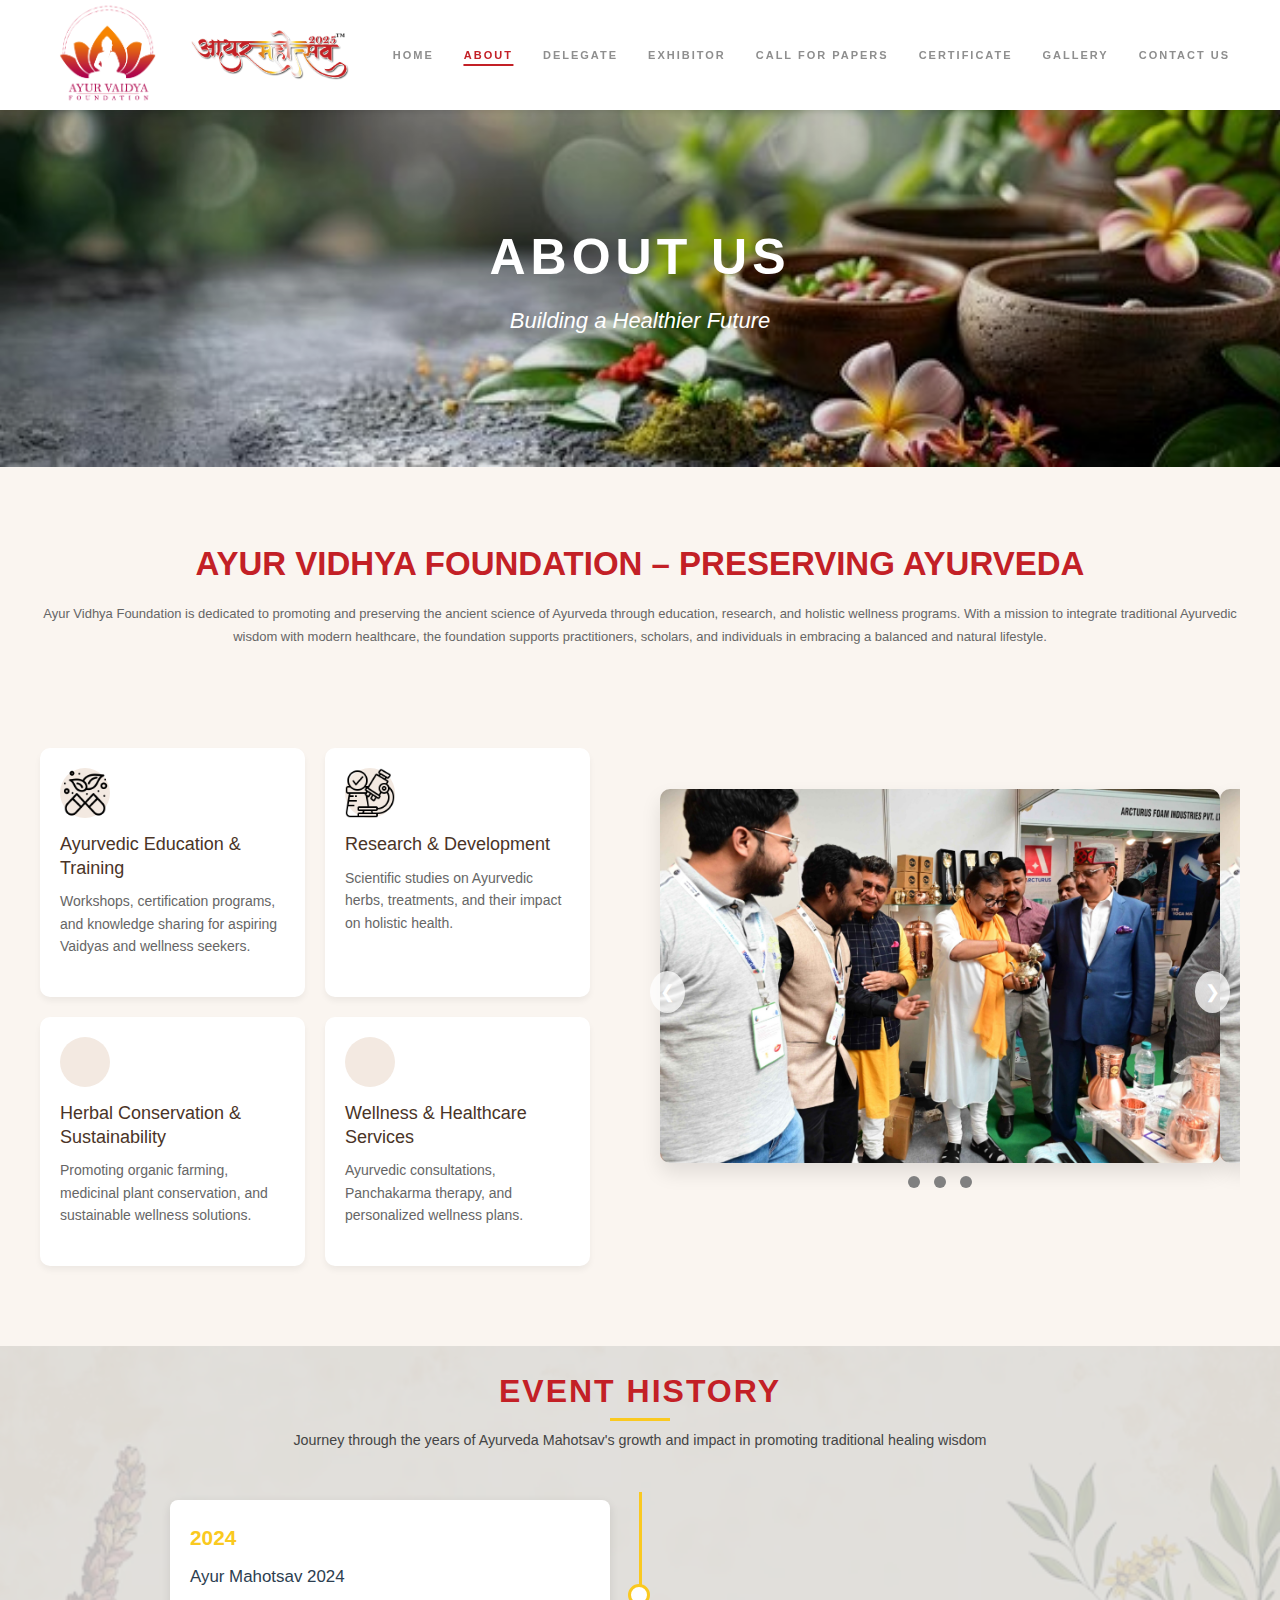
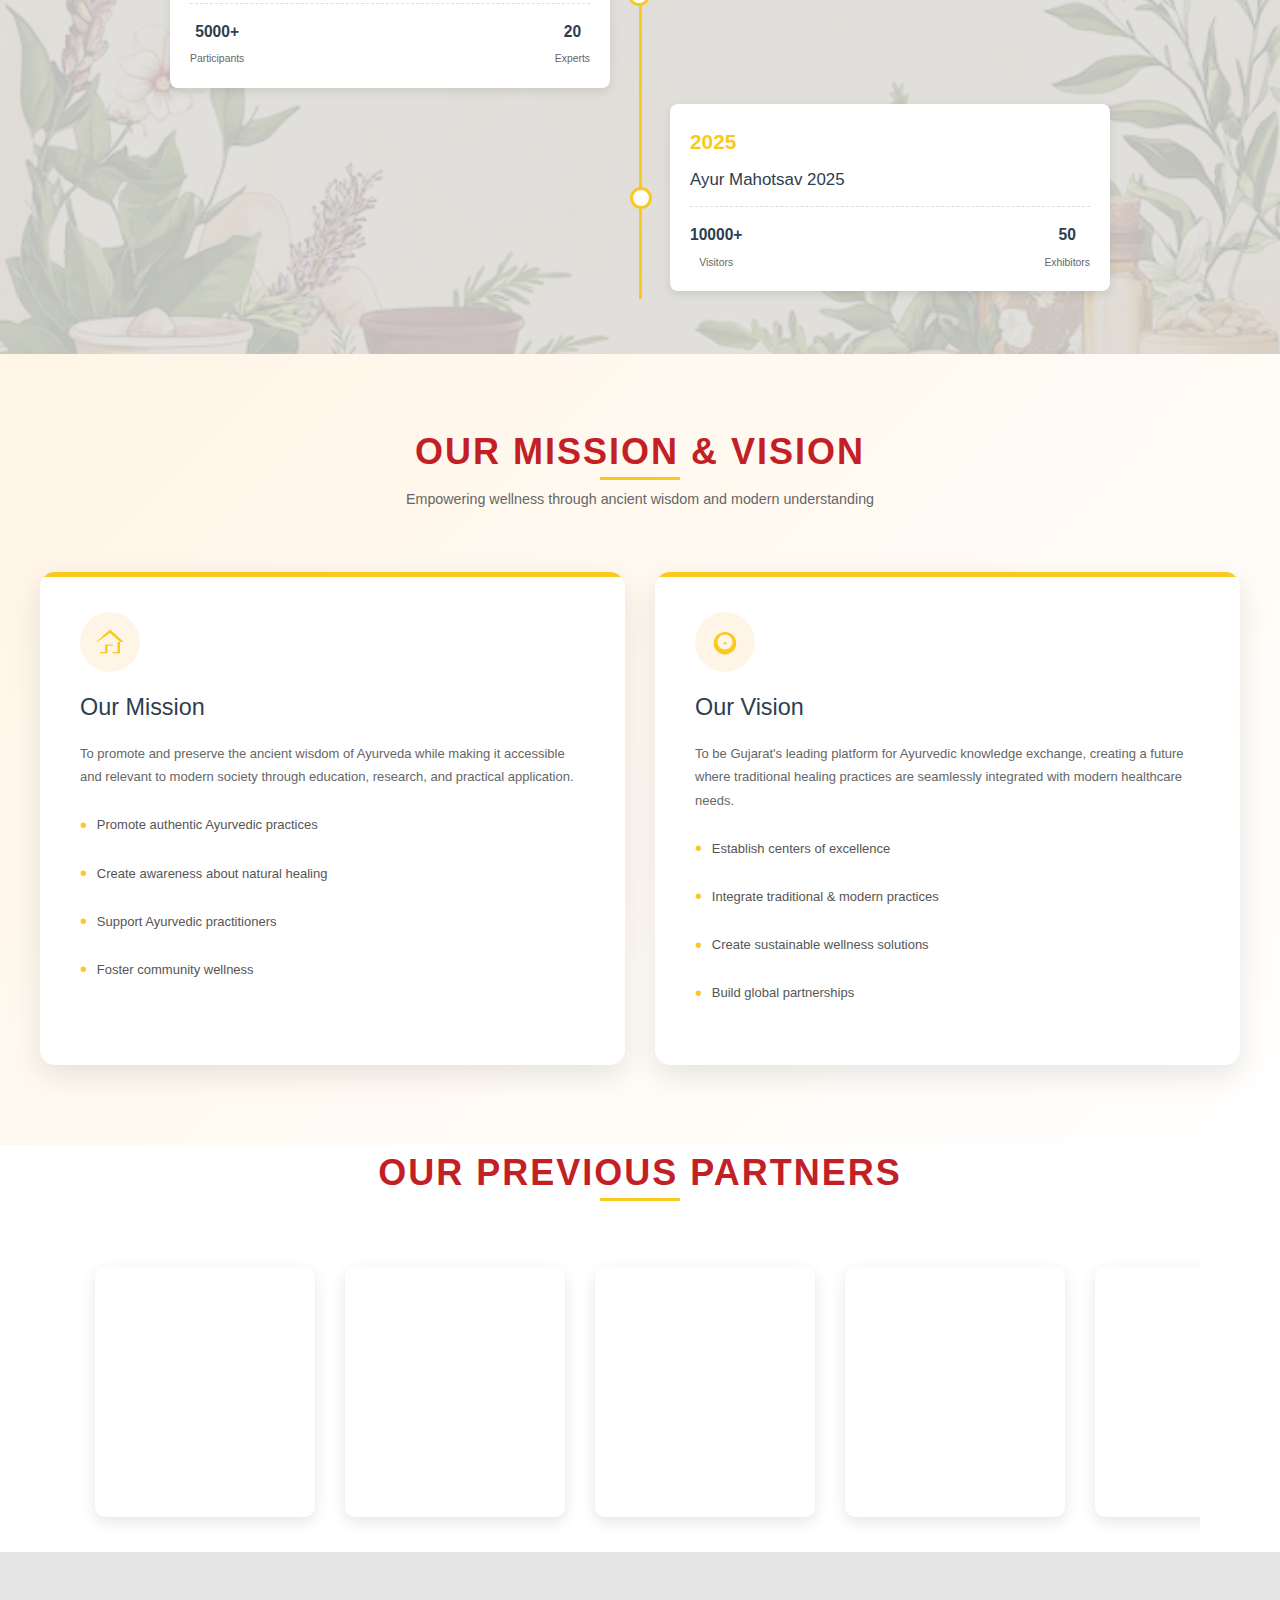
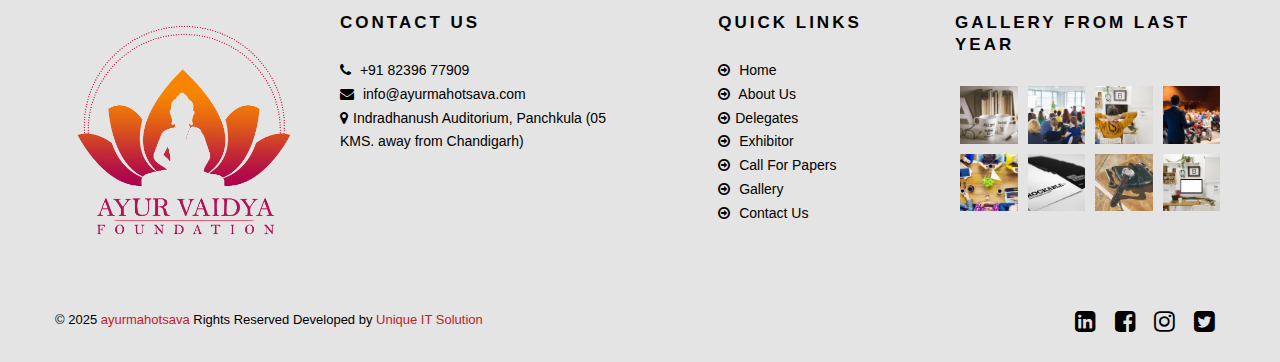
==== commit a622d318: "responsive change" ====
--- a/about-us.html
+++ b/about-us.html
@@ -3,446 +3,337 @@
 <!--[if IE 8]><html class="ie ie8 ltie9" lang=en-US><![endif]-->
 <!--[if !(IE 7) | !(IE 8)]><!-->
 <html lang="en-US">
-  <head>
-    <meta charset="UTF-8" />
-    <meta name="viewport" content="initial-scale=1.0" />
-
-    <title>Home</title>
-
-    <link rel="stylesheet" href="css/style.css" type="text/css" media="all" />
-    <link
-      rel="stylesheet"
-      href="plugins/superfish/css/superfish.css"
-      type="text/css"
-      media="all"
-    />
-    <link
-      rel="stylesheet"
-      href="plugins/dl-menu/component.css"
-      type="text/css"
-      media="all"
-    />
-    <link
-      rel="stylesheet"
-      href="plugins/font-awesome-new/css/font-awesome.min.css"
-      type="text/css"
-      media="all"
-    />
-    <link
-      rel="stylesheet"
-      href="plugins/fancybox/jquery.fancybox.css"
-      type="text/css"
-      media="all"
-    />
-    <link
-      rel="stylesheet"
-      href="plugins/flexslider/flexslider.css"
-      type="text/css"
-      media="all"
-    />
-    <link
-      rel="stylesheet"
-      href="css/style-responsive.css"
-      type="text/css"
-      media="all"
-    />
-    <link
-      rel="stylesheet"
-      href="css/style-custom.css"
-      type="text/css"
-      media="all"
-    />
-    <link
-      rel="stylesheet"
-      href="plugins/masterslider/public/assets/css/masterslider.main.css"
-      type="text/css"
-      media="all"
-    />
-    <link
-      rel="stylesheet"
-      href="css/master-custom.css"
-      type="text/css"
-      media="all"
-    />
-    <link
-      rel="stylesheet"
-      href="css/dev-style.css"
-      type="text/css"
-      media="all"
-    />
-    <link rel="stylesheet" href="css/custom.css" type="text/css" media="all" />
-
-    <link
-      rel="stylesheet"
-      href="../../css?family=Raleway%3A100%2C200%2C300%2Cregular%2C500%2C600%2C700%2C800%2C900&amp;subset=latin&amp;ver=5e348039466ee2df77d142cdeeca1221"
-      type="text/css"
-      media="all"
-    />
-    <link
-      rel="stylesheet"
-      href="../../css-1?family=Montserrat%3Aregular%2C700&amp;subset=latin&amp;ver=5e348039466ee2df77d142cdeeca1221"
-      type="text/css"
-      media="all"
-    />
-    <link
-      rel="stylesheet"
-      href="../../css-2?family=Droid+Serif%3Aregular%2Citalic%2C700%2C700italic&amp;subset=latin&amp;ver=5e348039466ee2df77d142cdeeca1221"
-      type="text/css"
-      media="all"
-    />
-    <link
-      rel="stylesheet"
-      href="https://cdnjs.cloudflare.com/ajax/libs/font-awesome/4.2.0/css/font-awesome.min.css"
-    />
-  </head>
-
-  <body
-    data-rsssl="1"
-    class="home page-template-default page page-id-3304 _masterslider _msp_version_3.2.7"
-  >
-    <div class="body-wrapper float-menu" data-home="index.html">
-      <header class="header">
-        <div class="logo">
-          <img
-            src="images/png plain final logo.png"
-            alt="Logo 2"
-            style="height: 110px"
-          />
-          <img src="images/ayur.png" alt="Logo 1" />
-        </div>
-
-        <nav class="nav-links">
-          <div class="nav-item">
-            <a href="index.html">Home</a>
-          </div>
-          <div class="nav-item dropdown">
-            <a class="active">About</a>
-            <div class="dropdown-content">
-              <a href="about-us.html" class="active">About Us</a>
-              <a href="organizingTeam.html">Organizing Team</a>
-            </div>
-          </div>
-          <div class="nav-item dropdown">
-            <a href="delegate.html">Delegate</a>
-          </div>
-          <div class="nav-item dropdown">
-            <a>Exhibitor</a>
-            <div class="dropdown-content">
-              <a href="files/exhibitor-brochure.pdf" download
-                >Exhibitor Brochure</a
-              >
-              <a href="exhibitor-registration.html">Exhibitor Registration</a>
-              <a href="our-past-Participants.html">Our Past Participants</a>
-            </div>
-          </div>
-          <div class="nav-item">
-            <a href="call-form-paper.html">Call for Papers</a>
-          </div>
-          <div class="nav-item">
-            <a href="certificate.html">Certificate</a>
-          </div>
-          <div class="nav-item dropdown">
-            <a>Gallery</a>
-            <div class="dropdown-content">
-              <a href="gallary-photos.html">Photos</a>
-              <a href="gallary-videos.html">Videos</a>
-            </div>
-          </div>
-          <div class="nav-item">
-            <a href="contactUs.html">Contact Us</a>
-          </div>
-        </nav>
-
-        <div class="menu-btn">☰</div>
-      </header>
-      <div id="gdlr-header-substitute"></div>
-      <div class="content-wrapper">
-        <div class="gdlr-content">
-          <div class="with-sidebar-wrapper gdlr-type-no-sidebar">
-            <!-- hero section -->
-            <div
-              class="gdlr-page-title-wrapper gdlr-parallax-wrapper gdlr-title-large-center"
-              style="
+
+<head>
+  <meta charset="UTF-8" />
+  <meta name="viewport" content="initial-scale=1.0" />
+
+  <title>Home</title>
+
+  <link rel="stylesheet" href="css/style.css" type="text/css" media="all" />
+  <link rel="stylesheet" href="plugins/superfish/css/superfish.css" type="text/css" media="all" />
+  <link rel="stylesheet" href="plugins/dl-menu/component.css" type="text/css" media="all" />
+  <link rel="stylesheet" href="plugins/font-awesome-new/css/font-awesome.min.css" type="text/css" media="all" />
+  <link rel="stylesheet" href="plugins/fancybox/jquery.fancybox.css" type="text/css" media="all" />
+  <link rel="stylesheet" href="plugins/flexslider/flexslider.css" type="text/css" media="all" />
+  <link rel="stylesheet" href="css/style-responsive.css" type="text/css" media="all" />
+  <link rel="stylesheet" href="css/style-custom.css" type="text/css" media="all" />
+  <link rel="stylesheet" href="plugins/masterslider/public/assets/css/masterslider.main.css" type="text/css"
+    media="all" />
+  <link rel="stylesheet" href="css/master-custom.css" type="text/css" media="all" />
+  <link rel="stylesheet" href="css/dev-style.css" type="text/css" media="all" />
+  <link rel="stylesheet" href="css/custom.css" type="text/css" media="all" />
+  <link rel="stylesheet" href="css/dev-responsive.css" type="text/css" media="all" />
+
+  <link rel="stylesheet"
+    href="../../css?family=Raleway%3A100%2C200%2C300%2Cregular%2C500%2C600%2C700%2C800%2C900&amp;subset=latin&amp;ver=5e348039466ee2df77d142cdeeca1221"
+    type="text/css" media="all" />
+  <link rel="stylesheet"
+    href="../../css-1?family=Montserrat%3Aregular%2C700&amp;subset=latin&amp;ver=5e348039466ee2df77d142cdeeca1221"
+    type="text/css" media="all" />
+  <link rel="stylesheet"
+    href="../../css-2?family=Droid+Serif%3Aregular%2Citalic%2C700%2C700italic&amp;subset=latin&amp;ver=5e348039466ee2df77d142cdeeca1221"
+    type="text/css" media="all" />
+  <link rel="stylesheet" href="https://cdnjs.cloudflare.com/ajax/libs/font-awesome/4.2.0/css/font-awesome.min.css" />
+</head>
+
+<body data-rsssl="1" class="home page-template-default page page-id-3304 _masterslider _msp_version_3.2.7">
+  <div class="body-wrapper float-menu" data-home="index.html">
+    <header class="header">
+      <div class="logo">
+        <img src="images/png plain final logo.png" alt="Logo 2" style="height: 110px" />
+        <img src="images/ayur.png" alt="Logo 1" />
+      </div>
+
+      <nav class="nav-links">
+        <div class="nav-item">
+          <a href="index.html">Home</a>
+        </div>
+        <div class="nav-item dropdown">
+          <a class="active">About</a>
+          <div class="dropdown-content">
+            <a href="about-us.html" class="active">About Us</a>
+            <a href="organizingTeam.html">Organizing Team</a>
+          </div>
+        </div>
+        <div class="nav-item dropdown">
+          <a href="delegate.html">Delegate</a>
+        </div>
+        <div class="nav-item dropdown">
+          <a>Exhibitor</a>
+          <div class="dropdown-content">
+            <a href="files/exhibitor-brochure.pdf" download>Exhibitor Brochure</a>
+            <a href="exhibitor-registration.html">Exhibitor Registration</a>
+            <a href="our-past-Participants.html">Our Past Participants</a>
+          </div>
+        </div>
+        <div class="nav-item">
+          <a href="call-form-paper.html">Call for Papers</a>
+        </div>
+        <div class="nav-item">
+          <a href="certificate.html">Certificate</a>
+        </div>
+        <div class="nav-item dropdown">
+          <a>Gallery</a>
+          <div class="dropdown-content">
+            <a href="gallary-photos.html">Photos</a>
+            <a href="gallary-videos.html">Videos</a>
+          </div>
+        </div>
+        <div class="nav-item">
+          <a href="contactUs.html">Contact Us</a>
+        </div>
+      </nav>
+
+      <div class="menu-btn">☰</div>
+    </header>
+    <div id="gdlr-header-substitute"></div>
+    <div class="content-wrapper">
+      <div class="gdlr-content">
+        <div class="with-sidebar-wrapper gdlr-type-no-sidebar">
+          <!-- hero section -->
+          <div class="gdlr-page-title-wrapper gdlr-parallax-wrapper gdlr-title-large-center" style="
                 background-image: url('upload/page-title-background.jpg');
                 background-position: center 0px;
-                margin-top: 10%;
-              "
-              data-bgspeed="0.5"
-            >
-              <div class="gdlr-page-title-overlay"></div>
-              <div class="gdlr-page-title-container container">
-                <h1 class="gdlr-page-title">About Us</h1>
-                <span class="gdlr-page-caption"
-                  >Building a Healthier Future</span
-                >
-              </div>
-            </div>
-
-            <!-- hero section -->
-
-            <!-- introduction -->
-            <section class="about-ayur-vaidya-section">
-              <div class="about-ayur-vaidya-container">
-                <div style="text-align: center">
-                  <h2 class="about-ayur-vaidya-title">
-                    Ayur Vidhya Foundation – Preserving Ayurveda
-                  </h2>
-                  <p class="about-ayur-vaidya-description">
-                    Ayur Vidhya Foundation is dedicated to promoting and
-                    preserving the ancient science of Ayurveda through
-                    education, research, and holistic wellness programs. With a
-                    mission to integrate traditional Ayurvedic wisdom with
-                    modern healthcare, the foundation supports practitioners,
-                    scholars, and individuals in embracing a balanced and
-                    natural lifestyle.
+                margin-top: 7%;
+              " data-bgspeed="0.5">
+            <div class="gdlr-page-title-overlay"></div>
+            <div class="gdlr-page-title-container container">
+              <h1 class="gdlr-page-title">About Us</h1>
+              <span class="gdlr-page-caption">Building a Healthier Future</span>
+            </div>
+          </div>
+
+          <!-- hero section -->
+
+          <!-- introduction -->
+          <section class="about-ayur-vaidya-section">
+            <div class="about-ayur-vaidya-container">
+              <div style="text-align: center">
+                <h2 class="about-ayur-vaidya-title">
+                  Ayur Vidhya Foundation – Preserving Ayurveda
+                </h2>
+                <p class="about-ayur-vaidya-description">
+                  Ayur Vidhya Foundation is dedicated to promoting and
+                  preserving the ancient science of Ayurveda through
+                  education, research, and holistic wellness programs. With a
+                  mission to integrate traditional Ayurvedic wisdom with
+                  modern healthcare, the foundation supports practitioners,
+                  scholars, and individuals in embracing a balanced and
+                  natural lifestyle.
+                </p>
+              </div>
+              <div class="about-ayur-vaidya-content-left">
+                <div class="about-ayur-vaidya-feature-list">
+                  <div class="about-ayur-vaidya-feature-item">
+                    <div class="about-ayur-vaidya-feature-icon">
+                      <img src="./images/home/logos/capsule.png" alt="Charaka Vaidya " />
+                    </div>
+                    <h3 class="about-ayur-vaidya-feature-title">
+                      Ayurvedic Education & Training
+                    </h3>
+                    <p class="about-ayur-vaidya-feature-text">
+                      Workshops, certification programs, and knowledge sharing
+                      for aspiring Vaidyas and wellness seekers.
+                    </p>
+                  </div>
+                  <div class="about-ayur-vaidya-feature-item">
+                    <div class="about-ayur-vaidya-feature-icon">
+                      <img src="./images/home/logos/research.png" alt="Shalya Vaidya" />
+                    </div>
+                    <h3 class="about-ayur-vaidya-feature-title">
+                      Research & Development
+                    </h3>
+                    <p class="about-ayur-vaidya-feature-text">
+                      Scientific studies on Ayurvedic herbs, treatments, and
+                      their impact on holistic health.
+                    </p>
+                  </div>
+                  <div class="about-ayur-vaidya-feature-item">
+                    <div class="about-ayur-vaidya-feature-icon">
+                      <img src="./images/home/logos/herbal-treatment.png" alt="Personalized Care" />
+                    </div>
+                    <h3 class="about-ayur-vaidya-feature-title">
+                      Herbal Conservation & Sustainability
+                    </h3>
+                    <p class="about-ayur-vaidya-feature-text">
+                      Promoting organic farming, medicinal plant conservation,
+                      and sustainable wellness solutions.
+                    </p>
+                  </div>
+                  <div class="about-ayur-vaidya-feature-item">
+                    <div class="about-ayur-vaidya-feature-icon">
+                      <img src="./images/home/logos/healthcare.png" alt="Kaumarbhritya Vaidya " />
+                    </div>
+                    <h3 class="about-ayur-vaidya-feature-title">
+                      Wellness & Healthcare Services
+                    </h3>
+                    <p class="about-ayur-vaidya-feature-text">
+                      Ayurvedic consultations, Panchakarma therapy, and
+                      personalized wellness plans.
+                    </p>
+                  </div>
+                </div>
+              </div>
+              <div class="about-image slider-container">
+                <div class="slider">
+                  <img src="./images/home/DSC_8805-min-scaled.jpg" alt="Ayurveda Herbs and Treatments" />
+                  <img src="./images/home/DSC_8805-min-scaled.jpg" alt="Ayurvedic Oils" />
+                  <img src="./images/home/DSC_8805-min-scaled.jpg" alt="Natural Healing" />
+                  <img src="./images/home/DSC_8805-min-scaled.jpg" alt="Natural Healing" />
+                  <img src="./images/home/DSC_8805-min-scaled.jpg" alt="Natural Healing" />
+                  <img src="./images/home/DSC_8805-min-scaled.jpg" alt="Natural Healing" />
+                </div>
+
+                <!-- Navigation Buttons -->
+                <button class="prev" onclick="changeSlide(-1)">
+                  &#10094;
+                </button>
+                <button class="next" onclick="changeSlide(1)">
+                  &#10095;
+                </button>
+
+                <!-- Dot Indicators -->
+                <div class="dots">
+                  <span class="dot" onclick="goToSlide(0)"></span>
+                  <span class="dot" onclick="goToSlide(1)"></span>
+                  <span class="dot" onclick="goToSlide(2)"></span>
+                </div>
+              </div>
+            </div>
+          </section>
+
+          <!-- event History -->
+          <section class="history-section">
+            <div class="history-container">
+              <div class="history-header">
+                <h2>Event History</h2>
+                <p>
+                  Journey through the years of Ayurveda Mahotsav's growth and
+                  impact in promoting traditional healing wisdom
+                </p>
+              </div>
+
+              <div class="timeline">
+                <div class="timeline-item">
+                  <div class="timeline-content">
+                    <div class="timeline-year">2024</div>
+                    <h3 class="timeline-title">Ayur Mahotsav 2024</h3>
+                    <div class="timeline-stats">
+                      <div class="stat-item">
+                        <div class="stat-number">5000+</div>
+                        <div class="stat-label">Participants</div>
+                      </div>
+                      <div class="stat-item">
+                        <div class="stat-number">20</div>
+                        <div class="stat-label">Experts</div>
+                      </div>
+                    </div>
+                  </div>
+                </div>
+
+                <div class="timeline-item">
+                  <div class="timeline-content">
+                    <div class="timeline-year">2025</div>
+                    <h3 class="timeline-title">Ayur Mahotsav 2025</h3>
+                    <div class="timeline-stats">
+                      <div class="stat-item">
+                        <div class="stat-number">10000+</div>
+                        <div class="stat-label">Visitors</div>
+                      </div>
+                      <div class="stat-item">
+                        <div class="stat-number">50</div>
+                        <div class="stat-label">Exhibitors</div>
+                      </div>
+                    </div>
+                  </div>
+                </div>
+              </div>
+            </div>
+          </section>
+          <!-- our mission our vision -->
+          <section class="mission-vision-section">
+            <div class="container mission-vision-section-container">
+              <div class="mission-vision-section-section-header">
+                <h2>Our Mission & Vision</h2>
+                <p>
+                  Empowering wellness through ancient wisdom and modern
+                  understanding
+                </p>
+              </div>
+
+              <div class="mission-vision-section-cards-container">
+                <div class="mission-vision-section-card">
+                  <div class="mission-vision-section-card-icon">
+                    <svg viewBox="0 0 24 24">
+                      <path
+                        d="M12 2L1 12h3v9h6v-6h4v6h6v-9h3L12 2zm0 2.84L20.16 12H18v8h-4v-6H8v6H4v-8H1.84L12 4.84z" />
+                    </svg>
+                  </div>
+                  <h3>Our Mission</h3>
+                  <p>
+                    To promote and preserve the ancient wisdom of Ayurveda
+                    while making it accessible and relevant to modern society
+                    through education, research, and practical application.
                   </p>
-                </div>
-                <div class="about-ayur-vaidya-content-left">
-                  <div class="about-ayur-vaidya-feature-list">
-                    <div class="about-ayur-vaidya-feature-item">
-                      <div class="about-ayur-vaidya-feature-icon">
-                        <img
-                          src="./images/home/logos/capsule.png"
-                          alt="Charaka Vaidya "
-                        />
-                      </div>
-                      <h3 class="about-ayur-vaidya-feature-title">
-                        Ayurvedic Education & Training
-                      </h3>
-                      <p class="about-ayur-vaidya-feature-text">
-                        Workshops, certification programs, and knowledge sharing
-                        for aspiring Vaidyas and wellness seekers.
-                      </p>
-                    </div>
-                    <div class="about-ayur-vaidya-feature-item">
-                      <div class="about-ayur-vaidya-feature-icon">
-                        <img
-                          src="./images/home/logos/research.png"
-                          alt="Shalya Vaidya"
-                        />
-                      </div>
-                      <h3 class="about-ayur-vaidya-feature-title">
-                        Research & Development
-                      </h3>
-                      <p class="about-ayur-vaidya-feature-text">
-                        Scientific studies on Ayurvedic herbs, treatments, and
-                        their impact on holistic health.
-                      </p>
-                    </div>
-                    <div class="about-ayur-vaidya-feature-item">
-                      <div class="about-ayur-vaidya-feature-icon">
-                        <img
-                          src="./images/home/logos/herbal-treatment.png"
-                          alt="Personalized Care"
-                        />
-                      </div>
-                      <h3 class="about-ayur-vaidya-feature-title">
-                        Herbal Conservation & Sustainability
-                      </h3>
-                      <p class="about-ayur-vaidya-feature-text">
-                        Promoting organic farming, medicinal plant conservation,
-                        and sustainable wellness solutions.
-                      </p>
-                    </div>
-                    <div class="about-ayur-vaidya-feature-item">
-                      <div class="about-ayur-vaidya-feature-icon">
-                        <img
-                          src="./images/home/logos/healthcare.png"
-                          alt="Kaumarbhritya Vaidya "
-                        />
-                      </div>
-                      <h3 class="about-ayur-vaidya-feature-title">
-                        Wellness & Healthcare Services
-                      </h3>
-                      <p class="about-ayur-vaidya-feature-text">
-                        Ayurvedic consultations, Panchakarma therapy, and
-                        personalized wellness plans.
-                      </p>
-                    </div>
-                  </div>
-                </div>
-                <div class="about-image slider-container">
-                  <div class="slider">
-                    <img
-                      src="./images/home/DSC_8805-min-scaled.jpg"
-                      alt="Ayurveda Herbs and Treatments"
-                    />
-                    <img
-                      src="./images/home/DSC_8805-min-scaled.jpg"
-                      alt="Ayurvedic Oils"
-                    />
-                    <img
-                      src="./images/home/DSC_8805-min-scaled.jpg"
-                      alt="Natural Healing"
-                    />
-                    <img
-                      src="./images/home/DSC_8805-min-scaled.jpg"
-                      alt="Natural Healing"
-                    />
-                    <img
-                      src="./images/home/DSC_8805-min-scaled.jpg"
-                      alt="Natural Healing"
-                    />
-                    <img
-                      src="./images/home/DSC_8805-min-scaled.jpg"
-                      alt="Natural Healing"
-                    />
-                  </div>
-
-                  <!-- Navigation Buttons -->
-                  <button class="prev" onclick="changeSlide(-1)">
-                    &#10094;
-                  </button>
-                  <button class="next" onclick="changeSlide(1)">
-                    &#10095;
-                  </button>
-
-                  <!-- Dot Indicators -->
-                  <div class="dots">
-                    <span class="dot" onclick="goToSlide(0)"></span>
-                    <span class="dot" onclick="goToSlide(1)"></span>
-                    <span class="dot" onclick="goToSlide(2)"></span>
-                  </div>
-                </div>
-              </div>
-            </section>
-
-            <!-- event History -->
-            <section class="history-section">
-              <div class="history-container">
-                <div class="history-header">
-                  <h2>Event History</h2>
+                  <div class="mission-vision-section-key-points">
+                    <div class="mission-vision-section-key-point">
+                      Promote authentic Ayurvedic practices
+                    </div>
+                    <div class="mission-vision-section-key-point">
+                      Create awareness about natural healing
+                    </div>
+                    <div class="mission-vision-section-key-point">
+                      Support Ayurvedic practitioners
+                    </div>
+                    <div class="mission-vision-section-key-point">
+                      Foster community wellness
+                    </div>
+                  </div>
+                </div>
+
+                <div class="mission-vision-section-card">
+                  <div class="mission-vision-section-card-icon">
+                    <svg viewBox="0 0 24 24">
+                      <path
+                        d="M12 6c3.31 0 6 2.69 6 6s-2.69 6-6 6-6-2.69-6-6 2.69-6 6-6m0-2C7.03 4 3 8.03 3 13s4.03 9 9 9 9-4.03 9-9-4.03-9-9-9zm0 8c-.55 0-1 .45-1 1s.45 1 1 1 1-.45 1-1-.45-1-1-1z" />
+                    </svg>
+                  </div>
+                  <h3>Our Vision</h3>
                   <p>
-                    Journey through the years of Ayurveda Mahotsav's growth and
-                    impact in promoting traditional healing wisdom
+                    To be Gujarat's leading platform for Ayurvedic knowledge
+                    exchange, creating a future where traditional healing
+                    practices are seamlessly integrated with modern healthcare
+                    needs.
                   </p>
-                </div>
-
-                <div class="timeline">
-                  <div class="timeline-item">
-                    <div class="timeline-content">
-                      <div class="timeline-year">2024</div>
-                      <h3 class="timeline-title">Ayur Mahotsav 2024</h3>
-                      <div class="timeline-stats">
-                        <div class="stat-item">
-                          <div class="stat-number">5000+</div>
-                          <div class="stat-label">Participants</div>
-                        </div>
-                        <div class="stat-item">
-                          <div class="stat-number">20</div>
-                          <div class="stat-label">Experts</div>
-                        </div>
-                      </div>
-                    </div>
-                  </div>
-
-                  <div class="timeline-item">
-                    <div class="timeline-content">
-                      <div class="timeline-year">2025</div>
-                      <h3 class="timeline-title">Ayur Mahotsav 2025</h3>
-                      <div class="timeline-stats">
-                        <div class="stat-item">
-                          <div class="stat-number">10000+</div>
-                          <div class="stat-label">Visitors</div>
-                        </div>
-                        <div class="stat-item">
-                          <div class="stat-number">50</div>
-                          <div class="stat-label">Exhibitors</div>
-                        </div>
-                      </div>
-                    </div>
-                  </div>
-                </div>
-              </div>
-            </section>
-            <!-- our mission our vision -->
-            <section class="mission-vision-section">
-              <div class="container mission-vision-section-container">
-                <div class="mission-vision-section-section-header">
-                  <h2>Our Mission & Vision</h2>
-                  <p>
-                    Empowering wellness through ancient wisdom and modern
-                    understanding
-                  </p>
-                </div>
-
-                <div class="mission-vision-section-cards-container">
-                  <div class="mission-vision-section-card">
-                    <div class="mission-vision-section-card-icon">
-                      <svg viewBox="0 0 24 24">
-                        <path
-                          d="M12 2L1 12h3v9h6v-6h4v6h6v-9h3L12 2zm0 2.84L20.16 12H18v8h-4v-6H8v6H4v-8H1.84L12 4.84z"
-                        />
-                      </svg>
-                    </div>
-                    <h3>Our Mission</h3>
-                    <p>
-                      To promote and preserve the ancient wisdom of Ayurveda
-                      while making it accessible and relevant to modern society
-                      through education, research, and practical application.
-                    </p>
-                    <div class="mission-vision-section-key-points">
-                      <div class="mission-vision-section-key-point">
-                        Promote authentic Ayurvedic practices
-                      </div>
-                      <div class="mission-vision-section-key-point">
-                        Create awareness about natural healing
-                      </div>
-                      <div class="mission-vision-section-key-point">
-                        Support Ayurvedic practitioners
-                      </div>
-                      <div class="mission-vision-section-key-point">
-                        Foster community wellness
-                      </div>
-                    </div>
-                  </div>
-
-                  <div class="mission-vision-section-card">
-                    <div class="mission-vision-section-card-icon">
-                      <svg viewBox="0 0 24 24">
-                        <path
-                          d="M12 6c3.31 0 6 2.69 6 6s-2.69 6-6 6-6-2.69-6-6 2.69-6 6-6m0-2C7.03 4 3 8.03 3 13s4.03 9 9 9 9-4.03 9-9-4.03-9-9-9zm0 8c-.55 0-1 .45-1 1s.45 1 1 1 1-.45 1-1-.45-1-1-1z"
-                        />
-                      </svg>
-                    </div>
-                    <h3>Our Vision</h3>
-                    <p>
-                      To be Gujarat's leading platform for Ayurvedic knowledge
-                      exchange, creating a future where traditional healing
-                      practices are seamlessly integrated with modern healthcare
-                      needs.
-                    </p>
-                    <div class="mission-vision-section-key-points">
-                      <div class="mission-vision-section-key-point">
-                        Establish centers of excellence
-                      </div>
-                      <div class="mission-vision-section-key-point">
-                        Integrate traditional & modern practices
-                      </div>
-                      <div class="mission-vision-section-key-point">
-                        Create sustainable wellness solutions
-                      </div>
-                      <div class="mission-vision-section-key-point">
-                        Build global partnerships
-                      </div>
-                    </div>
-                  </div>
-                </div>
-              </div>
-            </section>
-
-            <!-- our partner -->
-            <section
-              class="our-about-par-partners-section"
-              style="margin-top: 10px"
-            >
-              <div class="our-about-par-container">
-                <div class="our-about-par-section-header">
-                  <h2>Our Previous Partners</h2>
-                </div>
-
-                <!-- Top Logos Section -->
-                <!-- <div class="our-about-par-logo-grid">
+                  <div class="mission-vision-section-key-points">
+                    <div class="mission-vision-section-key-point">
+                      Establish centers of excellence
+                    </div>
+                    <div class="mission-vision-section-key-point">
+                      Integrate traditional & modern practices
+                    </div>
+                    <div class="mission-vision-section-key-point">
+                      Create sustainable wellness solutions
+                    </div>
+                    <div class="mission-vision-section-key-point">
+                      Build global partnerships
+                    </div>
+                  </div>
+                </div>
+              </div>
+            </div>
+          </section>
+
+          <!-- our partner -->
+          <section class="our-about-par-partners-section" style="margin-top: 10px">
+            <div class="our-about-par-container">
+              <div class="our-about-par-section-header">
+                <h2>Our Previous Partners</h2>
+              </div>
+
+              <!-- Top Logos Section -->
+              <!-- <div class="our-about-par-logo-grid">
                         <div>
                             <div class="our-about-par-logo-item">
                                 <img src="./images/home/icon/speaker-3.webp" alt="Partner 1">
@@ -501,7 +392,7 @@
                       </div>
                   </div> -->
 
-                <!-- <div class="our-about-par-logo-grid">
+              <!-- <div class="our-about-par-logo-grid">
                   <div>
                     <div class="our-about-par-logo-item">
                       <img
@@ -548,413 +439,277 @@
                   </div>
                 </div> -->
 
-                <!-- Divider -->
-                <!-- <div class="our-about-par-divider"></div> -->
-
-                <!-- Slider Section -->
-                <div class="our-about-par-slider-container">
-                  <div class="our-about-par-slider-track">
-                    <div class="our-about-par-slide">
-                      <div class="our-about-par-partner-card">
-                        <img
-                          src="./images/home/logos/anoveda.jpg"
-                          alt="Partner 1"
-                        />
-                        <div class="our-about-par-partner-info"></div>
-                      </div>
-                    </div>
-                    <div class="our-about-par-slide">
-                      <div class="our-about-par-partner-card">
-                        <img
-                          src="./images/home/logos/arya vidhya.jpg"
-                          alt="Partner 2"
-                        />
-                        <div class="our-about-par-partner-info"></div>
-                      </div>
-                    </div>
-                    <div class="our-about-par-slide">
-                      <div class="our-about-par-partner-card">
-                        <img
-                          src="./images/home/logos/ayubell.jpg"
-                          alt="Partner 3"
-                        />
-                        <div class="our-about-par-partner-info"></div>
-                      </div>
-                    </div>
-                    <div class="our-about-par-slide">
-                      <div class="our-about-par-partner-card">
-                        <img
-                          src="./images/home/logos/ayurvedic.jpg"
-                          alt="Partner 4"
-                        />
-                        <div class="our-about-par-partner-info"></div>
-                      </div>
-                    </div>
-                    <div class="our-about-par-slide">
-                      <div class="our-about-par-partner-card">
-                        <img
-                          src="./images/home/logos/kairali.jpg"
-                          alt="Partner 1"
-                        />
-                        <div class="our-about-par-partner-info"></div>
-                      </div>
-                    </div>
-                    <div class="our-about-par-slide">
-                      <div class="our-about-par-partner-card">
-                        <img
-                          src="./images/home/logos/kayakalp.jpg"
-                          alt="Partner 2"
-                        />
-                        <div class="our-about-par-partner-info"></div>
-                      </div>
-                    </div>
-                    <div class="our-about-par-slide">
-                      <div class="our-about-par-partner-card">
-                        <img
-                          src="./images/home/logos/krishnas.jpg"
-                          alt="Partner 3"
-                        />
-                        <div class="our-about-par-partner-info"></div>
-                      </div>
-                    </div>
-                    <div class="our-about-par-slide">
-                      <div class="our-about-par-partner-card">
-                        <img
-                          src="./images/home/logos/mohta.jpg"
-                          alt="Partner 4"
-                        />
-                        <div class="our-about-par-partner-info"></div>
-                      </div>
-                    </div>
-                    <div class="our-about-par-slide">
-                      <div class="our-about-par-partner-card">
-                        <img
-                          src="./images/home/logos/pravek.jpg"
-                          alt="Partner 4"
-                        />
-                        <div class="our-about-par-partner-info"></div>
-                      </div>
-                    </div>
-                    <div class="our-about-par-slide">
-                      <div class="our-about-par-partner-card">
-                        <img
-                          src="./images/home/logos/sandhaya.jpg"
-                          alt="Partner 4"
-                        />
-                        <div class="our-about-par-partner-info"></div>
-                      </div>
-                    </div>
-                    <div class="our-about-par-slide">
-                      <div class="our-about-par-partner-card">
-                        <img
-                          src="./images/home/logos/seva sadan.jpg"
-                          alt="Partner 4"
-                        />
-                        <div class="our-about-par-partner-info"></div>
-                      </div>
-                    </div>
-                    <div class="our-about-par-slide">
-                      <div class="our-about-par-partner-card">
-                        <img
-                          src="./images/home/logos/uma.jpg"
-                          alt="Partner 4"
-                        />
-                        <div class="our-about-par-partner-info"></div>
-                      </div>
-                    </div>
-                    <div class="our-about-par-slide">
-                      <div class="our-about-par-partner-card">
-                        <img
-                          src="./images/home/logos/vittala.jpg"
-                          alt="Partner 4"
-                        />
-                        <div class="our-about-par-partner-info"></div>
-                      </div>
-                    </div>
-                    <div class="our-about-par-slide">
-                      <div class="our-about-par-partner-card">
-                        <img
-                          src="./images/home/logos/zandu.jpg"
-                          alt="Partner 4"
-                        />
-                        <div class="our-about-par-partner-info"></div>
-                      </div>
-                    </div>
-                  </div>
-                </div>
-              </div>
-            </section>
-
-            <!-- organization Partner -->
-          </div>
+              <!-- Divider -->
+              <!-- <div class="our-about-par-divider"></div> -->
+
+              <!-- Slider Section -->
+              <div class="our-about-par-slider-container">
+                <div class="our-about-par-slider-track">
+                  <div class="our-about-par-slide">
+                    <div class="our-about-par-partner-card">
+                      <img src="./images/home/logos/anoveda.jpg" alt="Partner 1" />
+                      <div class="our-about-par-partner-info"></div>
+                    </div>
+                  </div>
+                  <div class="our-about-par-slide">
+                    <div class="our-about-par-partner-card">
+                      <img src="./images/home/logos/arya vidhya.jpg" alt="Partner 2" />
+                      <div class="our-about-par-partner-info"></div>
+                    </div>
+                  </div>
+                  <div class="our-about-par-slide">
+                    <div class="our-about-par-partner-card">
+                      <img src="./images/home/logos/ayubell.jpg" alt="Partner 3" />
+                      <div class="our-about-par-partner-info"></div>
+                    </div>
+                  </div>
+                  <div class="our-about-par-slide">
+                    <div class="our-about-par-partner-card">
+                      <img src="./images/home/logos/ayurvedic.jpg" alt="Partner 4" />
+                      <div class="our-about-par-partner-info"></div>
+                    </div>
+                  </div>
+                  <div class="our-about-par-slide">
+                    <div class="our-about-par-partner-card">
+                      <img src="./images/home/logos/kairali.jpg" alt="Partner 1" />
+                      <div class="our-about-par-partner-info"></div>
+                    </div>
+                  </div>
+                  <div class="our-about-par-slide">
+                    <div class="our-about-par-partner-card">
+                      <img src="./images/home/logos/kayakalp.jpg" alt="Partner 2" />
+                      <div class="our-about-par-partner-info"></div>
+                    </div>
+                  </div>
+                  <div class="our-about-par-slide">
+                    <div class="our-about-par-partner-card">
+                      <img src="./images/home/logos/krishnas.jpg" alt="Partner 3" />
+                      <div class="our-about-par-partner-info"></div>
+                    </div>
+                  </div>
+                  <div class="our-about-par-slide">
+                    <div class="our-about-par-partner-card">
+                      <img src="./images/home/logos/mohta.jpg" alt="Partner 4" />
+                      <div class="our-about-par-partner-info"></div>
+                    </div>
+                  </div>
+                  <div class="our-about-par-slide">
+                    <div class="our-about-par-partner-card">
+                      <img src="./images/home/logos/pravek.jpg" alt="Partner 4" />
+                      <div class="our-about-par-partner-info"></div>
+                    </div>
+                  </div>
+                  <div class="our-about-par-slide">
+                    <div class="our-about-par-partner-card">
+                      <img src="./images/home/logos/sandhaya.jpg" alt="Partner 4" />
+                      <div class="our-about-par-partner-info"></div>
+                    </div>
+                  </div>
+                  <div class="our-about-par-slide">
+                    <div class="our-about-par-partner-card">
+                      <img src="./images/home/logos/seva sadan.jpg" alt="Partner 4" />
+                      <div class="our-about-par-partner-info"></div>
+                    </div>
+                  </div>
+                  <div class="our-about-par-slide">
+                    <div class="our-about-par-partner-card">
+                      <img src="./images/home/logos/uma.jpg" alt="Partner 4" />
+                      <div class="our-about-par-partner-info"></div>
+                    </div>
+                  </div>
+                  <div class="our-about-par-slide">
+                    <div class="our-about-par-partner-card">
+                      <img src="./images/home/logos/vittala.jpg" alt="Partner 4" />
+                      <div class="our-about-par-partner-info"></div>
+                    </div>
+                  </div>
+                  <div class="our-about-par-slide">
+                    <div class="our-about-par-partner-card">
+                      <img src="./images/home/logos/zandu.jpg" alt="Partner 4" />
+                      <div class="our-about-par-partner-info"></div>
+                    </div>
+                  </div>
+                </div>
+              </div>
+            </div>
+          </section>
+
+          <!-- organization Partner -->
         </div>
       </div>
-      <!-- footer -->
-      <footer class="footer-wrapper">
-        <div class="footer-container container">
-          <!-- Footer Logo -->
-          <div
-            class="footer-column three-colomns-ft three columns"
-            id="footer-widget-1"
-          >
-            <div
-              id="text-5"
-              class="widget widget_text gdlr-item gdlr-widget footer-logo"
-            >
-              <img src="images/png plain final logo.png" />
-              <div class="textwidget"></div>
-            </div>
-          </div>
-
-          <!-- Contact Us -->
-          <div
-            class="footer-column three-colomns-ft three columns"
-            id="footer-widget-2"
-          >
-            <div id="recent-posts-4">
-              <h3 class="gdlr-widget-title">Contact US</h3>
-              <div class="footer-contact-detail">
-                <i class="fa fa-phone" aria-hidden="true"></i> +91 82396 77909
-              </div>
-              <div class="footer-contact-detail">
-                <i class="fa fa-envelope" aria-hidden="true"></i>
-                info@ayurmahotsava.com
-              </div>
-              <div class="footer-contact-detail">
-                <i class="fa fa-map-marker" aria-hidden="true"></i>Indradhanush
-                Auditorium, Panchkula (05 KMS. away from Chandigarh)
-              </div>
-            </div>
-          </div>
-
-          <!-- Quick Links -->
-          <div
-            class="footer-column three-colomns-ft three columns"
-            id="footer-widget-3"
-            style="display: flex; justify-content: center"
-          >
-            <div
-              id="text-10"
-              class="widget widget_text gdlr-item gdlr-widget gdlr-item-ft"
-            >
-              <h3 class="gdlr-widget-title">Quick Links</h3>
+    </div>
+    <!-- footer -->
+    <footer class="footer-wrapper">
+      <div class="footer-container container">
+        <!-- Footer Logo -->
+        <div class="footer-column three-colomns-ft three columns" id="footer-widget-1">
+          <div id="text-5" class="widget widget_text gdlr-item gdlr-widget footer-logo">
+            <img src="images/png plain final logo.png" />
+            <div class="textwidget"></div>
+          </div>
+        </div>
+
+        <!-- Contact Us -->
+        <div class="footer-column three-colomns-ft three columns" id="footer-widget-2">
+          <div id="recent-posts-4">
+            <h3 class="gdlr-widget-title">Contact US</h3>
+            <div class="footer-contact-detail">
+              <i class="fa fa-phone" aria-hidden="true"></i> +91 82396 77909
+            </div>
+            <div class="footer-contact-detail">
+              <i class="fa fa-envelope" aria-hidden="true"></i>
+              info@ayurmahotsava.com
+            </div>
+            <div class="footer-contact-detail">
+              <i class="fa fa-map-marker" aria-hidden="true"></i>Indradhanush
+              Auditorium, Panchkula (05 KMS. away from Chandigarh)
+            </div>
+          </div>
+        </div>
+
+        <!-- Quick Links -->
+        <div class="footer-column three-colomns-ft three columns" id="footer-widget-3"
+          style="display: flex; justify-content: center">
+          <div id="text-10" class="widget widget_text gdlr-item gdlr-widget gdlr-item-ft">
+            <h3 class="gdlr-widget-title">Quick Links</h3>
+            <div class="clear"></div>
+            <div class="textwidget">
+              <a href="index.html"><i class="fa fa-arrow-circle-o-right" aria-hidden="true"></i>
+                Home</a>
+            </div>
+            <div class="textwidget">
+              <a href="about-us.html"><i class="fa fa-arrow-circle-o-right" aria-hidden="true"></i>
+                About Us</a>
+            </div>
+            <div class="textwidget">
+              <a href="delegate.html"><i class="fa fa-arrow-circle-o-right" aria-hidden="true"></i>Delegates</a>
+            </div>
+            <div class="textwidget">
+              <a href="exhibitor.html"><i class="fa fa-arrow-circle-o-right" aria-hidden="true"></i>
+                Exhibitor</a>
+            </div>
+            <div class="textwidget">
+              <a href="call-form-paper.html"><i class="fa fa-arrow-circle-o-right" aria-hidden="true"></i>
+                Call For Papers</a>
+            </div>
+            <div class="textwidget">
+              <a><i class="fa fa-arrow-circle-o-right" aria-hidden="true"></i>
+                Gallery</a>
+            </div>
+            <div class="textwidget">
+              <a href="contactUs.html"><i class="fa fa-arrow-circle-o-right" aria-hidden="true"></i>
+                Contact Us</a>
+            </div>
+          </div>
+        </div>
+
+        <!-- Gallery -->
+        <div class="footer-column three-colomns-ft three columns" id="footer-widget-4">
+          <div id="text-9" class="widget widget_text gdlr-item gdlr-widget gdlr-item-ft">
+            <h3 class="gdlr-widget-title">Gallery From Last Year</h3>
+            <div class="clear"></div>
+            <div class="textwidget">
               <div class="clear"></div>
-              <div class="textwidget">
-                <a href="index.html"
-                  ><i class="fa fa-arrow-circle-o-right" aria-hidden="true"></i>
-                  Home</a
-                >
-              </div>
-              <div class="textwidget">
-                <a href="about-us.html"
-                  ><i class="fa fa-arrow-circle-o-right" aria-hidden="true"></i>
-                  About Us</a
-                >
-              </div>
-              <div class="textwidget">
-                <a href="delegate.html"
-                  ><i class="fa fa-arrow-circle-o-right" aria-hidden="true"></i
-                  >Delegates</a
-                >
-              </div>
-              <div class="textwidget">
-                <a href="exhibitor.html"
-                  ><i class="fa fa-arrow-circle-o-right" aria-hidden="true"></i>
-                  Exhibitor</a
-                >
-              </div>
-              <div class="textwidget">
-                <a href="call-form-paper.html"
-                  ><i class="fa fa-arrow-circle-o-right" aria-hidden="true"></i>
-                  Call For Papers</a
-                >
-              </div>
-              <div class="textwidget">
-                <a
-                  ><i class="fa fa-arrow-circle-o-right" aria-hidden="true"></i>
-                  Gallery</a
-                >
-              </div>
-              <div class="textwidget">
-                <a href="contactUs.html"
-                  ><i class="fa fa-arrow-circle-o-right" aria-hidden="true"></i>
-                  Contact Us</a
-                >
-              </div>
-            </div>
-          </div>
-
-          <!-- Gallery -->
-          <div
-            class="footer-column three-colomns-ft three columns"
-            id="footer-widget-4"
-          >
-            <div
-              id="text-9"
-              class="widget widget_text gdlr-item gdlr-widget gdlr-item-ft"
-            >
-              <h3 class="gdlr-widget-title">Gallery From Last Year</h3>
-              <div class="clear"></div>
-              <div class="textwidget">
-                <div class="clear"></div>
-                <div class="gdlr-space" style="margin-top: 30px"></div>
-                <div class="gdlr-shortcode-wrapper">
-                  <div class="gdlr-gallery-item gdlr-item">
-                    <div class="gallery-column three columns">
-                      <div class="gallery-item">
-                        <a
-                          href="upload/photodune-7770665-two-white-coffee-mug-with-diy-decoration-on-vintage-effect-m.jpg"
-                          data-fancybox-group="gdlr-gal-2"
-                          data-rel="fancybox"
-                          ><img
-                            src="upload/photodune-7770665-two-white-coffee-mug-with-diy-decoration-on-vintage-effect-m-150x150.jpg"
-                            alt=""
-                            width="150"
-                            height="150"
-                        /></a>
-                      </div>
-                    </div>
-                    <div class="gallery-column three columns">
-                      <div class="gallery-item">
-                        <a
-                          href="upload/photodune-8523683-speaker-at-business-convention-and-presentation-m.jpg"
-                          data-fancybox-group="gdlr-gal-2"
-                          data-rel="fancybox"
-                          ><img
-                            src="upload/photodune-8523683-speaker-at-business-convention-and-presentation-m-150x150.jpg"
-                            alt=""
-                            width="150"
-                            height="150"
-                        /></a>
-                      </div>
-                    </div>
-                    <div class="gallery-column three columns">
-                      <div class="gallery-item">
-                        <a
-                          href="upload/photodune-6745579-modern-creative-man-relaxing-on-workspace-m.jpg"
-                          data-fancybox-group="gdlr-gal-2"
-                          data-rel="fancybox"
-                          ><img
-                            src="upload/photodune-6745579-modern-creative-man-relaxing-on-workspace-m-150x150.jpg"
-                            alt=""
-                            width="150"
-                            height="150"
-                        /></a>
-                      </div>
-                    </div>
-                    <div class="gallery-column three columns">
-                      <div class="gallery-item">
-                        <a
-                          href="upload/photodune-8522811-speaker-at-business-conference-and-presentation-m.jpg"
-                          data-fancybox-group="gdlr-gal-2"
-                          data-rel="fancybox"
-                          ><img
-                            src="upload/photodune-8522811-speaker-at-business-conference-and-presentation-m-150x150.jpg"
-                            alt=""
-                            width="150"
-                            height="150"
-                        /></a>
-                      </div>
-                    </div>
-                    <div class="clear"></div>
-                    <div class="gallery-column three columns">
-                      <div class="gallery-item">
-                        <a
-                          href="upload/photodune-8797753-multiethnic-people-with-startup-business-talking-in-a-cafe-m.jpg"
-                          data-fancybox-group="gdlr-gal-2"
-                          data-rel="fancybox"
-                          ><img
-                            src="upload/photodune-8797753-multiethnic-people-with-startup-business-talking-in-a-cafe-m-150x150.jpg"
-                            alt=""
-                            width="150"
-                            height="150"
-                        /></a>
-                      </div>
-                    </div>
-                    <div class="gallery-column three columns">
-                      <div class="gallery-item">
-                        <a
-                          href="upload/card04.jpg"
-                          data-fancybox-group="gdlr-gal-2"
-                          data-rel="fancybox"
-                          ><img
-                            src="upload/card04-150x150.jpg"
-                            alt=""
-                            width="150"
-                            height="150"
-                        /></a>
-                      </div>
-                    </div>
-                    <div class="gallery-column three columns">
-                      <div class="gallery-item">
-                        <a
-                          href="upload/photodune-6745606-man-wristwatch-calendar-key-and-glasses-on-a-old-table-m.jpg"
-                          data-fancybox-group="gdlr-gal-2"
-                          data-rel="fancybox"
-                          ><img
-                            src="upload/photodune-6745606-man-wristwatch-calendar-key-and-glasses-on-a-old-table-m-150x150.jpg"
-                            alt=""
-                            width="150"
-                            height="150"
-                        /></a>
-                      </div>
-                    </div>
-                    <div class="gallery-column three columns">
-                      <div class="gallery-item">
-                        <a
-                          href="upload/photodune-6745585-modern-creative-workspace-m.jpg"
-                          data-fancybox-group="gdlr-gal-2"
-                          data-rel="fancybox"
-                          ><img
-                            src="upload/photodune-6745585-modern-creative-workspace-m-150x150.jpg"
-                            alt=""
-                            width="150"
-                            height="150"
-                        /></a>
-                      </div>
-                    </div>
-                    <div class="clear"></div>
-
-                    <div class="clear"></div>
-                  </div>
-                </div>
-              </div>
-            </div>
-          </div>
-
+              <div class="gdlr-space" style="margin-top: 30px"></div>
+              <div class="gdlr-shortcode-wrapper">
+                <div class="gdlr-gallery-item gdlr-item">
+                  <div class="gallery-column three columns">
+                    <div class="gallery-item">
+                      <a href="upload/photodune-7770665-two-white-coffee-mug-with-diy-decoration-on-vintage-effect-m.jpg"
+                        data-fancybox-group="gdlr-gal-2" data-rel="fancybox"><img
+                          src="upload/photodune-7770665-two-white-coffee-mug-with-diy-decoration-on-vintage-effect-m-150x150.jpg"
+                          alt="" width="150" height="150" /></a>
+                    </div>
+                  </div>
+                  <div class="gallery-column three columns">
+                    <div class="gallery-item">
+                      <a href="upload/photodune-8523683-speaker-at-business-convention-and-presentation-m.jpg"
+                        data-fancybox-group="gdlr-gal-2" data-rel="fancybox"><img
+                          src="upload/photodune-8523683-speaker-at-business-convention-and-presentation-m-150x150.jpg"
+                          alt="" width="150" height="150" /></a>
+                    </div>
+                  </div>
+                  <div class="gallery-column three columns">
+                    <div class="gallery-item">
+                      <a href="upload/photodune-6745579-modern-creative-man-relaxing-on-workspace-m.jpg"
+                        data-fancybox-group="gdlr-gal-2" data-rel="fancybox"><img
+                          src="upload/photodune-6745579-modern-creative-man-relaxing-on-workspace-m-150x150.jpg" alt=""
+                          width="150" height="150" /></a>
+                    </div>
+                  </div>
+                  <div class="gallery-column three columns">
+                    <div class="gallery-item">
+                      <a href="upload/photodune-8522811-speaker-at-business-conference-and-presentation-m.jpg"
+                        data-fancybox-group="gdlr-gal-2" data-rel="fancybox"><img
+                          src="upload/photodune-8522811-speaker-at-business-conference-and-presentation-m-150x150.jpg"
+                          alt="" width="150" height="150" /></a>
+                    </div>
+                  </div>
+                  <div class="clear"></div>
+                  <div class="gallery-column three columns">
+                    <div class="gallery-item">
+                      <a href="upload/photodune-8797753-multiethnic-people-with-startup-business-talking-in-a-cafe-m.jpg"
+                        data-fancybox-group="gdlr-gal-2" data-rel="fancybox"><img
+                          src="upload/photodune-8797753-multiethnic-people-with-startup-business-talking-in-a-cafe-m-150x150.jpg"
+                          alt="" width="150" height="150" /></a>
+                    </div>
+                  </div>
+                  <div class="gallery-column three columns">
+                    <div class="gallery-item">
+                      <a href="upload/card04.jpg" data-fancybox-group="gdlr-gal-2" data-rel="fancybox"><img
+                          src="upload/card04-150x150.jpg" alt="" width="150" height="150" /></a>
+                    </div>
+                  </div>
+                  <div class="gallery-column three columns">
+                    <div class="gallery-item">
+                      <a href="upload/photodune-6745606-man-wristwatch-calendar-key-and-glasses-on-a-old-table-m.jpg"
+                        data-fancybox-group="gdlr-gal-2" data-rel="fancybox"><img
+                          src="upload/photodune-6745606-man-wristwatch-calendar-key-and-glasses-on-a-old-table-m-150x150.jpg"
+                          alt="" width="150" height="150" /></a>
+                    </div>
+                  </div>
+                  <div class="gallery-column three columns">
+                    <div class="gallery-item">
+                      <a href="upload/photodune-6745585-modern-creative-workspace-m.jpg"
+                        data-fancybox-group="gdlr-gal-2" data-rel="fancybox"><img
+                          src="upload/photodune-6745585-modern-creative-workspace-m-150x150.jpg" alt="" width="150"
+                          height="150" /></a>
+                    </div>
+                  </div>
+                  <div class="clear"></div>
+
+                  <div class="clear"></div>
+                </div>
+              </div>
+            </div>
+          </div>
+        </div>
+
+        <div class="clear"></div>
+      </div>
+
+      <!-- Copyright Section -->
+      <div class="copyright-wrapper">
+        <div class="copyright-container container">
+          <div class="copyright-left">
+            © 2025
+            <a href="#">ayurmahotsava</a>
+            Rights Reserved Developed by
+            <a href="https://theuniqueitsolution.com/">Unique IT Solution</a>
+          </div>
+          <div class="copyright-right">
+            <a class="footer-icon-font" href="#"><i class="fa fa-linkedin-square" aria-hidden="true"></i></a>
+            <a class="footer-icon-font" href="#"><i class="fa fa-facebook-square" aria-hidden="true"></i></a>
+            <a class="footer-icon-font" href="#"><i class="fa fa-instagram" aria-hidden="true"></i></a>
+            <a class="footer-icon-font" href="#"><i class="fa fa-twitter-square" aria-hidden="true"></i></a>
+          </div>
           <div class="clear"></div>
         </div>
-
-        <!-- Copyright Section -->
-        <div class="copyright-wrapper">
-          <div class="copyright-container container">
-            <div class="copyright-left">
-              © 2025
-              <a href="#">ayurmahotsava</a>
-              Rights Reserved Developed by
-              <a href="https://theuniqueitsolution.com/">Unique IT Solution</a>
-            </div>
-            <div class="copyright-right">
-              <a class="footer-icon-font" href="#"
-                ><i class="fa fa-linkedin-square" aria-hidden="true"></i
-              ></a>
-              <a class="footer-icon-font" href="#"
-                ><i class="fa fa-facebook-square" aria-hidden="true"></i
-              ></a>
-              <a class="footer-icon-font" href="#"
-                ><i class="fa fa-instagram" aria-hidden="true"></i
-              ></a>
-              <a class="footer-icon-font" href="#"
-                ><i class="fa fa-twitter-square" aria-hidden="true"></i
-              ></a>
-            </div>
-            <div class="clear"></div>
-          </div>
-        </div>
-      </footer>
-    </div>
-
-    <!-- <script>
+      </div>
+    </footer>
+  </div>
+
+  <!-- <script>
   var slider = new MasterSlider();
 slider.setup("MS5cee5d542ddd7", {
     width: 1024,
@@ -970,21 +725,22 @@
 slider.control("bullets");  
 </script> -->
 
-    <script src="js/jquery/jquery.js"></script>
-    <script src="js/jquery/jquery-migrate.min.js"></script>
-
-    <script src="plugins/superfish/js/superfish.js"></script>
-    <script src="js/hoverIntent.min.js"></script>
-    <script src="plugins/dl-menu/modernizr.custom.js"></script>
-    <script src="plugins/dl-menu/jquery.dlmenu.js"></script>
-    <script src="plugins/jquery.easing.js"></script>
-    <script src="plugins/fancybox/jquery.fancybox.pack.js"></script>
-    <script src="plugins/fancybox/helpers/jquery.fancybox-media.js"></script>
-    <script src="plugins/fancybox/helpers/jquery.fancybox-thumbs.js"></script>
-    <script src="plugins/flexslider/jquery.flexslider.js"></script>
-    <script src="plugins/jquery.isotope.min.js"></script>
-    <script src="js/plugins.min.js"></script>
-    <script src="js/custom.js"></script>
-    <script src="plugins/masterslider/public/assets/js/masterslider.min.js"></script>
-  </body>
-</html>
+  <script src="js/jquery/jquery.js"></script>
+  <script src="js/jquery/jquery-migrate.min.js"></script>
+
+  <script src="plugins/superfish/js/superfish.js"></script>
+  <script src="js/hoverIntent.min.js"></script>
+  <script src="plugins/dl-menu/modernizr.custom.js"></script>
+  <script src="plugins/dl-menu/jquery.dlmenu.js"></script>
+  <script src="plugins/jquery.easing.js"></script>
+  <script src="plugins/fancybox/jquery.fancybox.pack.js"></script>
+  <script src="plugins/fancybox/helpers/jquery.fancybox-media.js"></script>
+  <script src="plugins/fancybox/helpers/jquery.fancybox-thumbs.js"></script>
+  <script src="plugins/flexslider/jquery.flexslider.js"></script>
+  <script src="plugins/jquery.isotope.min.js"></script>
+  <script src="js/plugins.min.js"></script>
+  <script src="js/custom.js"></script>
+  <script src="plugins/masterslider/public/assets/js/masterslider.min.js"></script>
+</body>
+
+</html>--- a/css/style-responsive.css
+++ b/css/style-responsive.css
@@ -99,7 +99,6 @@
 	/*--- title item ---*/
 	.gdlr-item-title-wrapper.pos-left-caption .gdlr-item-title { float: none; }
 	.gdlr-item-title-wrapper .gdlr-item-title-nav { position: static; margin-top: 15px; }
-	.gdlr-item-title-wrapper .gdlr-item-title-nav i { display: none; }
 	.gdlr-hide-in-tablet{ display: block; } 
 	.gdlr-hide-in-mobile{ display: none; } 
 	
@@ -128,9 +127,6 @@
 	body .body-wrapper.gdlr-boxed-style { max-width: 340px; }
 	
 	.dl-menuwrapper .dl-menu, .dl-menuwrapper > .dl-submenu{ width: 300px; }
-	
-	.gdlr-item-title-head .gdlr-flex-prev,
-	.gdlr-item-title-head .gdlr-flex-next{ display: none; }
 	
 	.copyright-container{ text-align: center; }
 	.copyright-left{ margin-bottom: 10px; }
--- a/css/custom.css
+++ b/css/custom.css
@@ -226,15 +226,13 @@
     font-size: 24px;
 }
 
-@media screen and (max-width: 768px) {
+@media screen and (max-width: 1025px) {
     .header {
         padding: 15px 20px;
     }
-
     .menu-btn {
         display: block;
     }
-
     .nav-links {
         display: none;
         position: absolute;
@@ -262,6 +260,9 @@
     .dropdown.active .dropdown-content {
         display: block;
     }
+    .gdlr-ticket-item .gdlr-ticket-head-title{
+        font-size: 12px
+    }
 }
 
 /* home hero slider */
@@ -848,7 +849,7 @@
     color: white;
     text-decoration: none;
     border-radius: 4px;
-    transition: background-color 0.3s;
+    transition: background-color 0.3s;  
     font-size: 16px;
 }
 
@@ -1878,14 +1879,14 @@
 
 @media (max-width: 430px) {
     .gdlr-fluid-video-wrapper-gallary {
-        width: 385px !important;
+        width: 350px !important;
         height: 200px;
     }
 }
 
 @media (max-width: 380px) {
     .gdlr-fluid-video-wrapper-gallary {
-        width: 340px !important;
+        width: 312px !important;
         height: 332px !important;
     }
 }
@@ -2031,12 +2032,56 @@
     padding: 0 80px 20px;
 }
 
-@media (max-width: 430px) {
+@media screen and (max-width: 430px) {
     .about-container {
-        padding: 0 24px 20px;
-    }
-}
-
+        padding: 0 5px 10px; /* Small screen padding */
+    }
+    .about-text {
+        padding: 0px 10px 10px 10px;
+    }
+    .home-first-slider-section{
+        padding: 10px;
+    }
+    .home-registrations-sec-cards-container{
+        margin-top: 10px;
+        padding: 0;
+    }
+    .home-first-slider-button-prev, .home-first-slider-button-next{
+        width: 40px;
+        height: 40px;
+    }
+    .home-first-slider-container{
+        margin: 40px auto 10px;
+        padding-bottom: 0px;
+    }
+    .flexslider .slides img {
+        width: 81%;
+    }
+    .gdlr-speaker-thumbnail{
+        display: flex;
+        justify-content: center;
+    }
+    .footer-wrapper .widget.gdlr-widget .footer-logo{
+        width: 50%;
+    }
+    .footer-wrapper .widget.gdlr-widget{
+        text-align: center;
+    }
+    .footer-wrapper .Quick-Links{
+        text-align: start !important;
+    }
+    .footer-widget-3{
+        display: flex;
+        justify-content: left !important;
+    }
+    .copyright-left{
+        font-size: 11px;
+    }
+}
+.footer-widget-3{
+    display: flex;
+    justify-content: center;
+}
 .about-header {
     text-align: center;
     margin-bottom: 60px;
@@ -2120,15 +2165,26 @@
     position: absolute;
     top: 50%;
     transform: translateY(-50%);
-    background-color: rgba(0, 0, 0, 0.5);
+    background-color: hsla(0,0%,100%,.75);
     color: white;
     border: none;
     padding: 10px;
     cursor: pointer;
     font-size: 18px;
-    border-radius: 5px;
-}
-
+    border-radius: 50%;
+}
+.flickity-button-icon {
+    fill: currentColor;
+}
+.flickity-button:hover{
+    background-color: #000;
+}
+.flickity-button {
+    position: absolute;
+    background: hsla(0, 0%, 100%, .75);
+    border: none;
+    color: #333;
+}
 .prev {
     left: 10px;
 }
--- a/css/dev-responsive.css
+++ b/css/dev-responsive.css
@@ -0,0 +1,52 @@
+@media (max-width: 1024px) {
+    .home-first-slider-container {
+        padding-bottom: 0 ;
+    }
+    .registration-home-registration-section{
+        padding: 20px 20px;
+    }
+    .footer-container{
+        padding-top: 30px;
+    }
+    .title{
+        font-size: 20px;
+    }
+    .logo img {
+        height: 39px;
+    }
+    .fisrt-round-logo{
+        height: 85px;
+    }
+}
+
+@media (max-width: 430px) {
+    .wpcf7 span.wpcf7-form-control-wrap {
+        padding-right: 0;
+    }
+    .sponsors-prime-img {
+        width: 150px;
+    }
+    .speaker-item-wrapper {
+        text-align: center;
+    }
+
+    .gdlr-speaker-item {
+        float: none !important;
+        display: inline-block !important;
+        width: 100% !important;
+        max-width: 250px; /* Adjust as needed */
+    }
+
+    .gdlr-speaker-thumbnail img {
+        display: block;
+        margin: 0 auto;
+    }
+
+    .gdlr-speaker-item-content {
+        text-align: center;
+    }
+    .gdlr-page-title-wrapper.gdlr-title-large-center{
+        margin-top: 34% !important;
+    }
+}
+
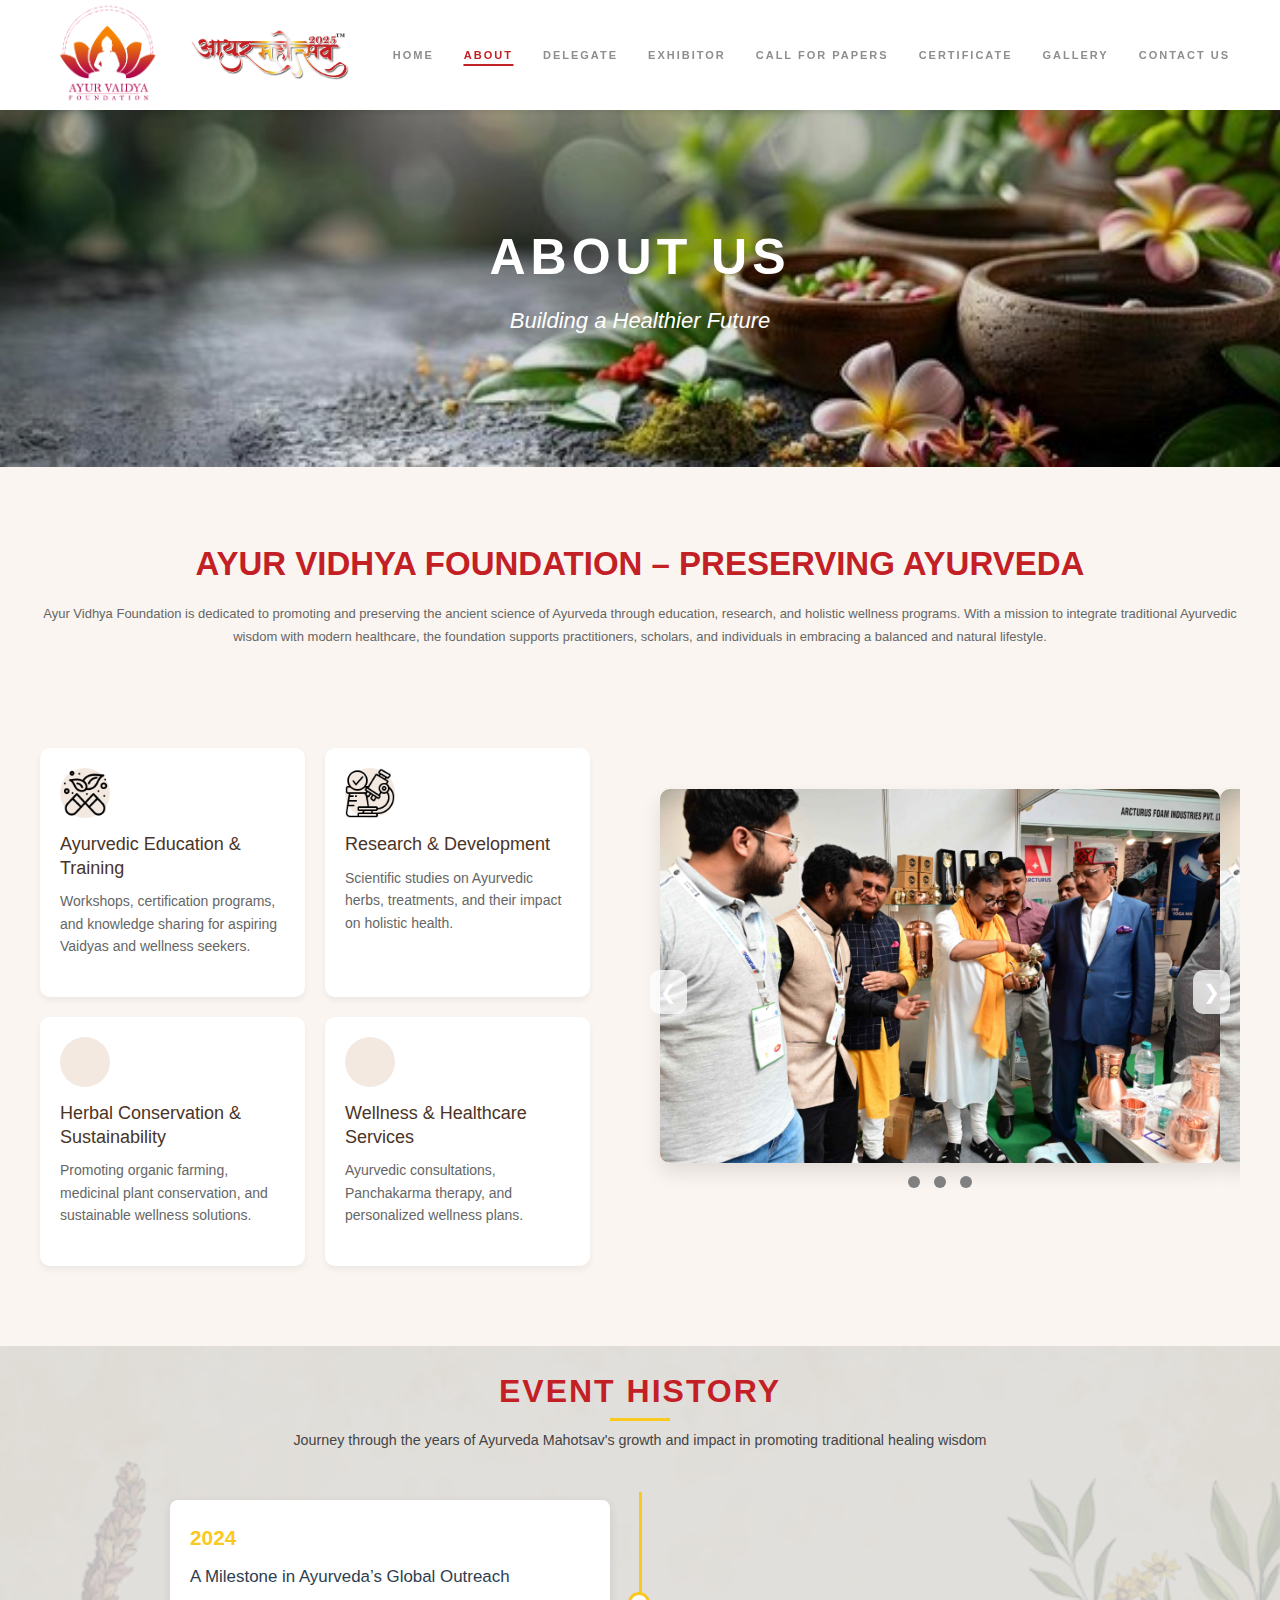
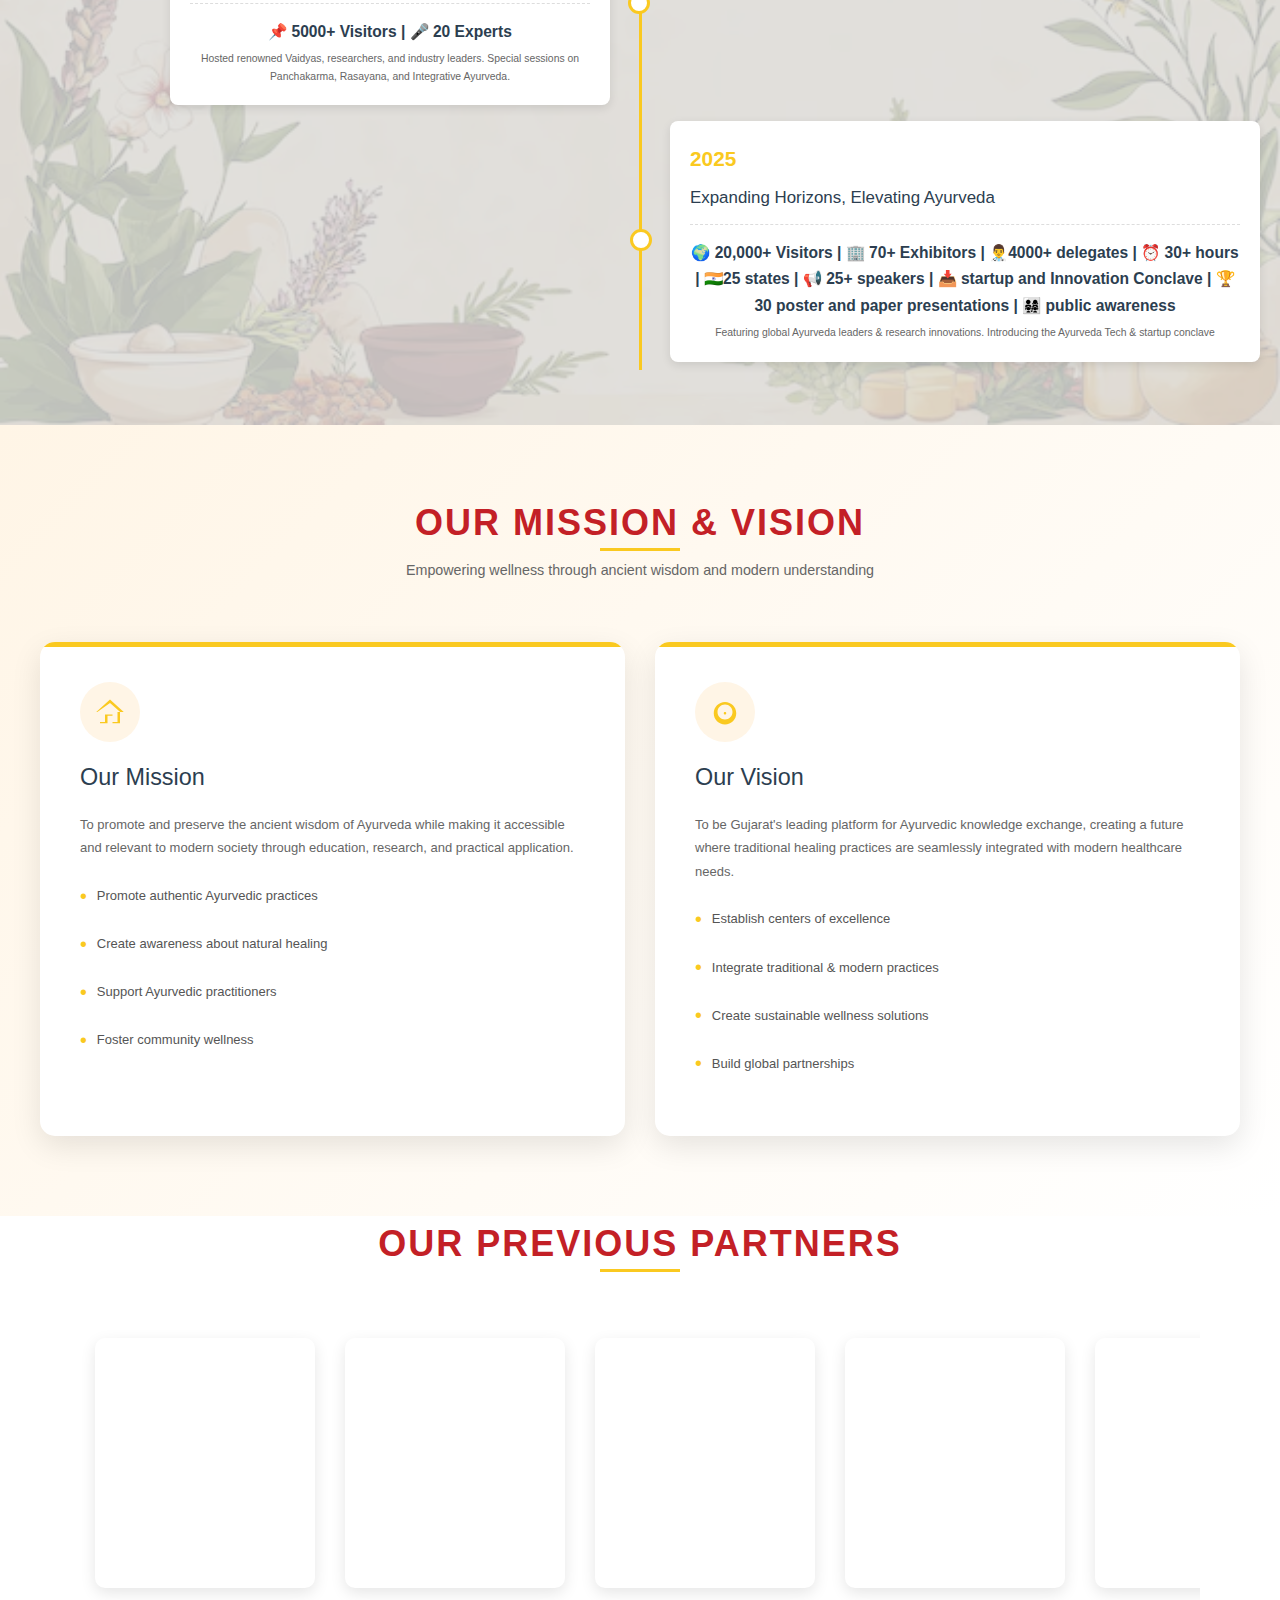
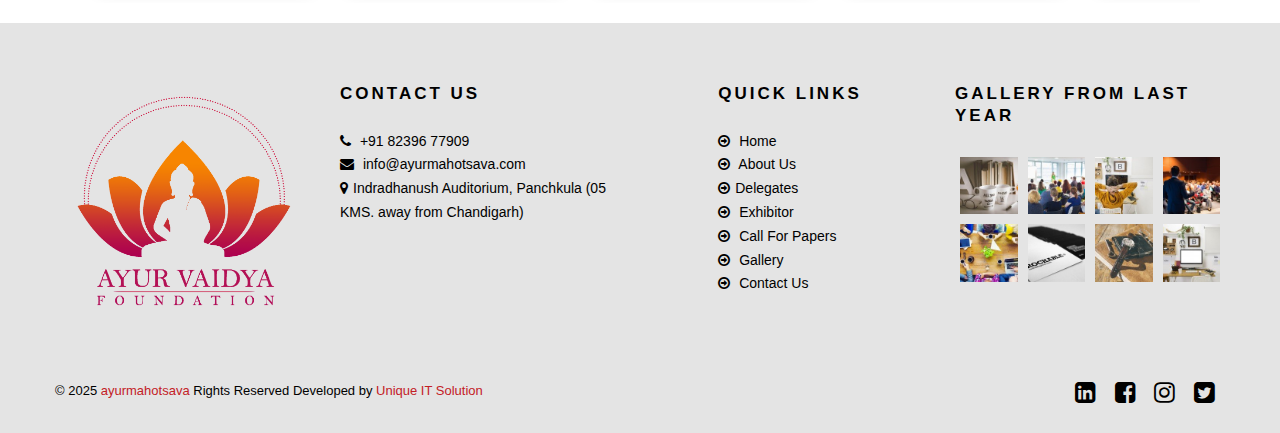
==== commit eed64b1f: "about page event section" ====
--- a/about-us.html
+++ b/about-us.html
@@ -218,33 +218,30 @@
                 <div class="timeline-item">
                   <div class="timeline-content">
                     <div class="timeline-year">2024</div>
-                    <h3 class="timeline-title">Ayur Mahotsav 2024</h3>
+                    <h3 class="timeline-title">A Milestone in Ayurveda’s Global Outreach</h3>
                     <div class="timeline-stats">
                       <div class="stat-item">
-                        <div class="stat-number">5000+</div>
-                        <div class="stat-label">Participants</div>
+                        <div class="stat-number">📌 5000+ Visitors | 🎤 20 Experts</div>
                       </div>
-                      <div class="stat-item">
-                        <div class="stat-number">20</div>
-                        <div class="stat-label">Experts</div>
-                      </div>
-                    </div>
-                  </div>
-                </div>
-
-                <div class="timeline-item">
+                    </div>
+                    <div class="stat-item">
+                      <div class="stat-label">Hosted renowned Vaidyas, researchers, and industry leaders. Special sessions on Panchakarma, Rasayana, and Integrative Ayurveda.</div>
+                    </div>
+                  </div>
+                </div>
+
+                <div class="timeline-item timeline-item-second">
                   <div class="timeline-content">
                     <div class="timeline-year">2025</div>
-                    <h3 class="timeline-title">Ayur Mahotsav 2025</h3>
+                    <h3 class="timeline-title">Expanding Horizons, Elevating Ayurveda</h3>
                     <div class="timeline-stats">
                       <div class="stat-item">
-                        <div class="stat-number">10000+</div>
-                        <div class="stat-label">Visitors</div>
+                        <div class="stat-number">🌍 20,000+ Visitors | 🏢 70+ Exhibitors | 👨‍⚕️4000+ delegates | ⏰️ 30+ hours | 🇮🇳25 states | 📢 25+ speakers | 📥 startup and Innovation Conclave | 🏆 30 poster and paper presentations
+                          | 👨‍👩‍👧‍👧 public awareness</div>
                       </div>
-                      <div class="stat-item">
-                        <div class="stat-number">50</div>
-                        <div class="stat-label">Exhibitors</div>
-                      </div>
+                    </div>
+                    <div class="stat-item">
+                      <div class="stat-label">Featuring global Ayurveda leaders & research innovations. Introducing the Ayurveda Tech & startup conclave</div>
                     </div>
                   </div>
                 </div>
--- a/css/style-custom.css
+++ b/css/style-custom.css
@@ -781,7 +781,11 @@
 .gdlr-ticket-item .gdlr-ticket-button {
 	background-color: #c32026;
 }
-
+.gdlr-ticket-item .gdlr-ticket-button:hover{
+	border: 1px solid #c32026;
+	color: #c32026;
+	background-color: #ffffff;
+}
 .gdlr-ticket-item .gdlr-ticket-button {
 	color: #ffffff;
 }
--- a/css/custom.css
+++ b/css/custom.css
@@ -538,7 +538,7 @@
 
 @media (max-width: 480px) {
     .counter-box {
-        min-width: 100%;
+        min-width: 46%;
         /* Single column */
     }
 
@@ -2054,9 +2054,6 @@
         margin: 40px auto 10px;
         padding-bottom: 0px;
     }
-    .flexslider .slides img {
-        width: 81%;
-    }
     .gdlr-speaker-thumbnail{
         display: flex;
         justify-content: center;
@@ -2169,9 +2166,9 @@
     color: white;
     border: none;
     padding: 10px;
+    font-size: 20px;
+    border-radius: 10px;
     cursor: pointer;
-    font-size: 18px;
-    border-radius: 50%;
 }
 .flickity-button-icon {
     fill: currentColor;
@@ -2246,7 +2243,7 @@
     background-image: url('../images/home/event-bg.avif');
     /* Add your background image path */
     background-size: cover;
-    background-position: center;
+    background-position: bottom;
     background-repeat: no-repeat;
     position: relative;
     padding: 25px 15px;
@@ -2326,6 +2323,9 @@
     position: relative;
     width: 50%;
     box-sizing: border-box;
+}
+.timeline-item-second{
+    width: 65%;
 }
 
 .timeline-item::after {
@@ -2381,7 +2381,7 @@
 
 .timeline-stats {
     display: flex;
-    justify-content: space-between;
+    justify-content: center;
     margin-top: 15px;
     padding-top: 15px;
     border-top: 1px dashed #ddd;
@@ -2399,7 +2399,7 @@
 
 .stat-label {
     color: #555;
-    font-size: 0.85em;
+    font-size: 1em;
 }
 
 @media screen and (max-width: 768px) {
--- a/css/dev-responsive.css
+++ b/css/dev-responsive.css
@@ -1,20 +1,21 @@
 @media (max-width: 1024px) {
     .home-first-slider-container {
-        padding-bottom: 0 ;
+        padding-bottom: 0;
     }
-    .registration-home-registration-section{
+
+    .registration-home-registration-section {
         padding: 20px 20px;
     }
-    .footer-container{
+
+    .footer-container {
         padding-top: 30px;
     }
-    .title{
+
+    .title {
         font-size: 20px;
     }
-    .logo img {
-        height: 39px;
-    }
-    .fisrt-round-logo{
+
+    .fisrt-round-logo {
         height: 85px;
     }
 }
@@ -23,18 +24,13 @@
     .wpcf7 span.wpcf7-form-control-wrap {
         padding-right: 0;
     }
+
     .sponsors-prime-img {
         width: 150px;
     }
+
     .speaker-item-wrapper {
         text-align: center;
-    }
-
-    .gdlr-speaker-item {
-        float: none !important;
-        display: inline-block !important;
-        width: 100% !important;
-        max-width: 250px; /* Adjust as needed */
     }
 
     .gdlr-speaker-thumbnail img {
@@ -45,8 +41,79 @@
     .gdlr-speaker-item-content {
         text-align: center;
     }
-    .gdlr-page-title-wrapper.gdlr-title-large-center{
+
+    .gdlr-page-title-wrapper.gdlr-title-large-center {
         margin-top: 34% !important;
     }
+
+    .fisrt-round-logo {
+        height: 55px;
+    }
+
+    .logo img {
+        height: 51px;
+    }
+
+    .carousel-cell {
+        width: 100%;
+        height: 70vh;
+    }
+
+    .flickity-prev-next-button {
+        top: 58% !important;
+    }
+
+    .flickity-slider {
+        height: 70% !important;
+    }
+
+    .flickity-enabled.is-draggable {
+        height: 500px;
+    }
+
+    .certificate-table-style-main {
+        width: 90% !important;
+    }
+
+    .small-size-full-width {
+        grid-column: 1 / 3;
+    }
+
+    .delegate-hero-content h2 {
+        font-size: 2rem;
+    }
+
+    .delegate-hero-content p {
+        font-size: 1rem;
+    }
+    .footer-logo-unique{
+        width: 29% !important;
+    }
+
 }
 
+.footer-logo-unique{
+   width: 10%;
+}
+
+.fisrt-round-logo {
+    height: 110px;
+}
+
+.certificate-table-style {
+    width: 100%;
+    text-align: left;
+    margin-top: 20px;
+}
+
+.certificate-table-style-main {
+    margin-top: 20px;
+    margin-bottom: 20px;
+    width: 100%;
+    text-align: center;
+}
+
+.flickity-prev-next-button.next {
+    right: 10px;
+    border-radius: 50% !important;
+}
